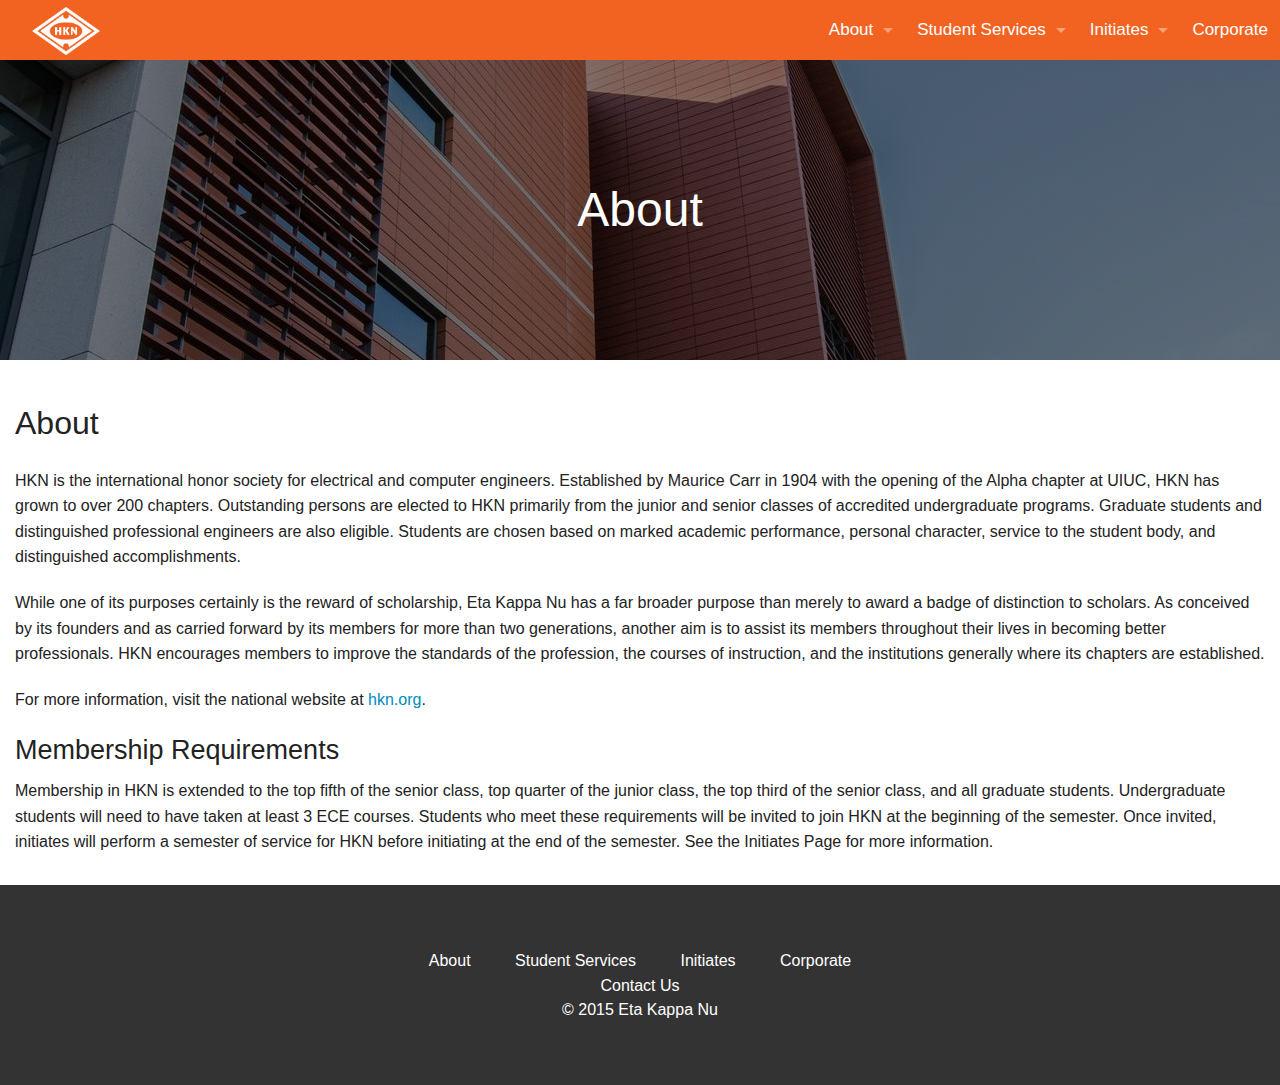
==== about/index.html @ 89b32fd0 "Initial commit" ====
<!DOCTYPE html>
<html>

  <head>
    <meta charset="utf-8">
    <meta http-equiv="X-UA-Compatible" content="IE=edge">
    <meta name="viewport" content="width=device-width, initial-scale=1">

    <title>About</title>
    <meta name="description" content="Write an awesome description for your new site here. You can edit this line in _config.yml. It will appear in your document head meta (for Google search results) and in your feed.xml site description.
">

    <link rel="stylesheet" href="/assets/css/main.css">
    <link rel="canonical" href="http://hkn.illinois.edu/about/">
    <link rel="alternate" type="application/rss+xml" title="HKN Alpha Chapter" href="http://hkn.illinois.edu/feed.xml">
</head>


  <body>

    <header>

  <div class="sticky">
    <nav class="top-bar" data-topbar role="navigation">
      <ul class="title-area">
        <li class="name">
          <h1><a id="top-bar-logo" href="/"><img src="/assets/img/logo.png"/></a></h1>
        </li>
        <!-- Remove the class "menu-icon" to get rid of menu icon. Take out "Menu" to just have icon alone -->
        <li class="toggle-topbar menu-icon"><a href="#"><span>Menu</span></a></li>
      </ul>

      <section class="top-bar-section">
        <!-- Right Nav Section -->
        <ul class="right">
          <li class="has-dropdown">
            <a href="/about">About</a>
            <ul class="dropdown">
              <li><a href="#">Officers</a></li>
              <li><a href="/about/contact">Contact Us</a></li>
            </ul>
          </li>
          <li class="has-dropdown">
            <a href="/service">Student Services</a>
            <ul class="dropdown">
              <li><a href="/service/tutoring">Tutoring</a></li>
              <li><a href="https://docs.google.com/a/illinois.edu/forms/d/1sm_faPxQjcPngbCLm2nKFyZS4HsJYWObGYbNWVs8D5E/viewform">Study Group Sign Ups</a></li>
              <li><a href="#">Review Sessions</a></li>
              <li><a href="/service/interviews">Technical Interviews</a></li>
              <li><a href="#">Power Lunches</a></li>
              <li><a href="#">Dr. Everitt's Neighborhood</a></li>
              <li><a href="#">HKN Intern Portal</a></li>
              <li><a href="#">Course Resources</a></li>
            </ul>
          </li>
          <li class="has-dropdown">
            <a href="/initiates">Initiates</a>
            <ul class="dropdown">
              <li><a href="#">Point Tracker</a></li>
              <li><a href="#">Committee Assignments</a></li>
              <li><a href="#">Office Hour Schedule</a></li>
              <li><a href="#">Office Hour Guide</a></li>
              <li><a href="#">Kashev's Guide to Earning Points</a></li>
            </ul>
          </li>
          <li><a href="/corporate">Corporate</a></li>
        </ul>
      </section>
    </nav>
  </div>
</header>


    <div class="row full-width">
      <div id="content-container" class="small-12 columns">
        <div class="post">
  <section id="page-content" class="row content" >
    <div id="page-text-wrapper" class="small-12 small-centered columns">
      <section id="page-text">
        <h1>About</h1>
        <p></p>
      </section>
    </div>
  </section>

  <article class="post-content">
    <h1>About</h1>
    <p>HKN is the international honor society for electrical and computer engineers. Established by Maurice Carr in 1904 with the opening of the Alpha chapter at UIUC, HKN has grown to over 200 chapters. Outstanding persons are elected to HKN primarily from the junior and senior classes of accredited undergraduate programs. Graduate students and distinguished professional engineers are also eligible. Students are chosen based on marked academic performance, personal character, service to the student body, and distinguished accomplishments.</p>

<p>While one of its purposes certainly is the reward of scholarship, Eta Kappa Nu has a far broader purpose than merely to award a badge of distinction to scholars. As conceived by its founders and as carried forward by its members for more than two generations, another aim is to assist its members throughout their lives in becoming better professionals. HKN encourages members to improve the standards of the profession, the courses of instruction, and the institutions generally where its chapters are established.</p>

<p>For more information, visit the national website at <a href="http://hkn.org/">hkn.org</a>.</p>

<h3>Membership Requirements</h3>


<p>Membership in HKN is extended to the top fifth of the senior class, top quarter of the junior class, the top third of the senior class, and all graduate students. Undergraduate students will need to have taken at least 3 ECE courses. Students who meet these requirements will be invited to join HKN at the beginning of the semester. Once invited, initiates will perform a semester of service for HKN before initiating at the end of the semester. See the Initiates Page for more information.</p>

  </article>

</div>

      </div>
    </div>

    <footer class="row full-width">
  <div id="content-container" class="small-12 columns">
    <section id="footer-content" class="row content" >
      <div id="footer-text-wrapper" class="small-12 small-centered columns">
        <section id="footer-text">
          <ul>
            <li><a href="#">About</a></li>
            <li><a href="#">Student Services</a></li>
            <li><a href="#">Initiates</a></li>
            <li><a href="#">Corporate</a></li>
          </ul>
          <a href="#">Contact Us</a>

          <a href="/">© 2015 Eta Kappa Nu</a>
        </section>
      </div>
    </section>
  </div>
</footer>


    <script src="https://ajax.googleapis.com/ajax/libs/jquery/2.1.4/jquery.min.js"></script>
<script src="/assets/js/foundation.min.js"></script>
<script src="/assets/js/foundation/foundation.topbar.js"></script>

<script>
    $(document).foundation();
</script>
  </body>

</html>
---- assets/css/main.css ----
@import url(http://fonts.googleapis.com/css?family=Raleway:400,600);meta.foundation-version{font-family:"/5.5.2/"}meta.foundation-mq-small{font-family:"/only screen/";width:0}meta.foundation-mq-small-only{font-family:"/only screen and (max-width: 40em)/";width:0}meta.foundation-mq-medium{font-family:"/only screen and (min-width:40.0625em)/";width:40.0625em}meta.foundation-mq-medium-only{font-family:"/only screen and (min-width:40.0625em) and (max-width:64em)/";width:40.0625em}meta.foundation-mq-large{font-family:"/only screen and (min-width:64.0625em)/";width:64.0625em}meta.foundation-mq-large-only{font-family:"/only screen and (min-width:64.0625em) and (max-width:90em)/";width:64.0625em}meta.foundation-mq-xlarge{font-family:"/only screen and (min-width:90.0625em)/";width:90.0625em}meta.foundation-mq-xlarge-only{font-family:"/only screen and (min-width:90.0625em) and (max-width:120em)/";width:90.0625em}meta.foundation-mq-xxlarge{font-family:"/only screen and (min-width:120.0625em)/";width:120.0625em}meta.foundation-data-attribute-namespace{font-family:false}html,body{height:100%}*,*:before,*:after{-webkit-box-sizing:border-box;-moz-box-sizing:border-box;box-sizing:border-box}html,body{font-size:16px}body{background:#fff;color:#222;cursor:auto;font-family:"Helvetica Neue",Helvetica,Roboto,Arial,sans-serif;font-style:normal;font-weight:normal;line-height:1.5;margin:0;padding:0;position:relative}a:hover{cursor:pointer}img{max-width:100%;height:auto}img{-ms-interpolation-mode:bicubic}#map_canvas img,#map_canvas embed,#map_canvas object,.map_canvas img,.map_canvas embed,.map_canvas object,.mqa-display img,.mqa-display embed,.mqa-display object{max-width:none !important}.left{float:left !important}.right{float:right !important}.clearfix:before,.clearfix:after{content:" ";display:table}.clearfix:after{clear:both}.hide{display:none}.invisible{visibility:hidden}.antialiased{-webkit-font-smoothing:antialiased;-moz-osx-font-smoothing:grayscale}img{display:inline-block;vertical-align:middle}textarea{height:auto;min-height:50px}select{width:100%}.row{margin:0 auto;max-width:62.5rem;width:100%}.row:before,.row:after{content:" ";display:table}.row:after{clear:both}.row.collapse>.column,.row.collapse>.columns{padding-left:0;padding-right:0}.row.collapse .row{margin-left:0;margin-right:0}.row .row{margin:0 -0.9375rem;max-width:none;width:auto}.row .row:before,.row .row:after{content:" ";display:table}.row .row:after{clear:both}.row .row.collapse{margin:0;max-width:none;width:auto}.row .row.collapse:before,.row .row.collapse:after{content:" ";display:table}.row .row.collapse:after{clear:both}.column,.columns{padding-left:0.9375rem;padding-right:0.9375rem;width:100%;float:left}.column+.column:last-child,.columns+.column:last-child,.column+.columns:last-child,.columns+.columns:last-child{float:right}.column+.column.end,.columns+.column.end,.column+.columns.end,.columns+.columns.end{float:left}@media only screen{.small-push-0{position:relative;left:0;right:auto}.small-pull-0{position:relative;right:0;left:auto}.small-push-1{position:relative;left:8.33333%;right:auto}.small-pull-1{position:relative;right:8.33333%;left:auto}.small-push-2{position:relative;left:16.66667%;right:auto}.small-pull-2{position:relative;right:16.66667%;left:auto}.small-push-3{position:relative;left:25%;right:auto}.small-pull-3{position:relative;right:25%;left:auto}.small-push-4{position:relative;left:33.33333%;right:auto}.small-pull-4{position:relative;right:33.33333%;left:auto}.small-push-5{position:relative;left:41.66667%;right:auto}.small-pull-5{position:relative;right:41.66667%;left:auto}.small-push-6{position:relative;left:50%;right:auto}.small-pull-6{position:relative;right:50%;left:auto}.small-push-7{position:relative;left:58.33333%;right:auto}.small-pull-7{position:relative;right:58.33333%;left:auto}.small-push-8{position:relative;left:66.66667%;right:auto}.small-pull-8{position:relative;right:66.66667%;left:auto}.small-push-9{position:relative;left:75%;right:auto}.small-pull-9{position:relative;right:75%;left:auto}.small-push-10{position:relative;left:83.33333%;right:auto}.small-pull-10{position:relative;right:83.33333%;left:auto}.small-push-11{position:relative;left:91.66667%;right:auto}.small-pull-11{position:relative;right:91.66667%;left:auto}.column,.columns{position:relative;padding-left:0.9375rem;padding-right:0.9375rem;float:left}.small-1{width:8.33333%}.small-2{width:16.66667%}.small-3{width:25%}.small-4{width:33.33333%}.small-5{width:41.66667%}.small-6{width:50%}.small-7{width:58.33333%}.small-8{width:66.66667%}.small-9{width:75%}.small-10{width:83.33333%}.small-11{width:91.66667%}.small-12{width:100%}.small-offset-0{margin-left:0 !important}.small-offset-1{margin-left:8.33333% !important}.small-offset-2{margin-left:16.66667% !important}.small-offset-3{margin-left:25% !important}.small-offset-4{margin-left:33.33333% !important}.small-offset-5{margin-left:41.66667% !important}.small-offset-6{margin-left:50% !important}.small-offset-7{margin-left:58.33333% !important}.small-offset-8{margin-left:66.66667% !important}.small-offset-9{margin-left:75% !important}.small-offset-10{margin-left:83.33333% !important}.small-offset-11{margin-left:91.66667% !important}.small-reset-order{float:left;left:auto;margin-left:0;margin-right:0;right:auto}.column.small-centered,.columns.small-centered{margin-left:auto;margin-right:auto;float:none}.column.small-uncentered,.columns.small-uncentered{float:left;margin-left:0;margin-right:0}.column.small-centered:last-child,.columns.small-centered:last-child{float:none}.column.small-uncentered:last-child,.columns.small-uncentered:last-child{float:left}.column.small-uncentered.opposite,.columns.small-uncentered.opposite{float:right}.row.small-collapse>.column,.row.small-collapse>.columns{padding-left:0;padding-right:0}.row.small-collapse .row{margin-left:0;margin-right:0}.row.small-uncollapse>.column,.row.small-uncollapse>.columns{padding-left:0.9375rem;padding-right:0.9375rem;float:left}}@media only screen and (min-width: 40.0625em){.medium-push-0{position:relative;left:0;right:auto}.medium-pull-0{position:relative;right:0;left:auto}.medium-push-1{position:relative;left:8.33333%;right:auto}.medium-pull-1{position:relative;right:8.33333%;left:auto}.medium-push-2{position:relative;left:16.66667%;right:auto}.medium-pull-2{position:relative;right:16.66667%;left:auto}.medium-push-3{position:relative;left:25%;right:auto}.medium-pull-3{position:relative;right:25%;left:auto}.medium-push-4{position:relative;left:33.33333%;right:auto}.medium-pull-4{position:relative;right:33.33333%;left:auto}.medium-push-5{position:relative;left:41.66667%;right:auto}.medium-pull-5{position:relative;right:41.66667%;left:auto}.medium-push-6{position:relative;left:50%;right:auto}.medium-pull-6{position:relative;right:50%;left:auto}.medium-push-7{position:relative;left:58.33333%;right:auto}.medium-pull-7{position:relative;right:58.33333%;left:auto}.medium-push-8{position:relative;left:66.66667%;right:auto}.medium-pull-8{position:relative;right:66.66667%;left:auto}.medium-push-9{position:relative;left:75%;right:auto}.medium-pull-9{position:relative;right:75%;left:auto}.medium-push-10{position:relative;left:83.33333%;right:auto}.medium-pull-10{position:relative;right:83.33333%;left:auto}.medium-push-11{position:relative;left:91.66667%;right:auto}.medium-pull-11{position:relative;right:91.66667%;left:auto}.column,.columns{position:relative;padding-left:0.9375rem;padding-right:0.9375rem;float:left}.medium-1{width:8.33333%}.medium-2{width:16.66667%}.medium-3{width:25%}.medium-4{width:33.33333%}.medium-5{width:41.66667%}.medium-6{width:50%}.medium-7{width:58.33333%}.medium-8{width:66.66667%}.medium-9{width:75%}.medium-10{width:83.33333%}.medium-11{width:91.66667%}.medium-12{width:100%}.medium-offset-0{margin-left:0 !important}.medium-offset-1{margin-left:8.33333% !important}.medium-offset-2{margin-left:16.66667% !important}.medium-offset-3{margin-left:25% !important}.medium-offset-4{margin-left:33.33333% !important}.medium-offset-5{margin-left:41.66667% !important}.medium-offset-6{margin-left:50% !important}.medium-offset-7{margin-left:58.33333% !important}.medium-offset-8{margin-left:66.66667% !important}.medium-offset-9{margin-left:75% !important}.medium-offset-10{margin-left:83.33333% !important}.medium-offset-11{margin-left:91.66667% !important}.medium-reset-order{float:left;left:auto;margin-left:0;margin-right:0;right:auto}.column.medium-centered,.columns.medium-centered{margin-left:auto;margin-right:auto;float:none}.column.medium-uncentered,.columns.medium-uncentered{float:left;margin-left:0;margin-right:0}.column.medium-centered:last-child,.columns.medium-centered:last-child{float:none}.column.medium-uncentered:last-child,.columns.medium-uncentered:last-child{float:left}.column.medium-uncentered.opposite,.columns.medium-uncentered.opposite{float:right}.row.medium-collapse>.column,.row.medium-collapse>.columns{padding-left:0;padding-right:0}.row.medium-collapse .row{margin-left:0;margin-right:0}.row.medium-uncollapse>.column,.row.medium-uncollapse>.columns{padding-left:0.9375rem;padding-right:0.9375rem;float:left}.push-0{position:relative;left:0;right:auto}.pull-0{position:relative;right:0;left:auto}.push-1{position:relative;left:8.33333%;right:auto}.pull-1{position:relative;right:8.33333%;left:auto}.push-2{position:relative;left:16.66667%;right:auto}.pull-2{position:relative;right:16.66667%;left:auto}.push-3{position:relative;left:25%;right:auto}.pull-3{position:relative;right:25%;left:auto}.push-4{position:relative;left:33.33333%;right:auto}.pull-4{position:relative;right:33.33333%;left:auto}.push-5{position:relative;left:41.66667%;right:auto}.pull-5{position:relative;right:41.66667%;left:auto}.push-6{position:relative;left:50%;right:auto}.pull-6{position:relative;right:50%;left:auto}.push-7{position:relative;left:58.33333%;right:auto}.pull-7{position:relative;right:58.33333%;left:auto}.push-8{position:relative;left:66.66667%;right:auto}.pull-8{position:relative;right:66.66667%;left:auto}.push-9{position:relative;left:75%;right:auto}.pull-9{position:relative;right:75%;left:auto}.push-10{position:relative;left:83.33333%;right:auto}.pull-10{position:relative;right:83.33333%;left:auto}.push-11{position:relative;left:91.66667%;right:auto}.pull-11{position:relative;right:91.66667%;left:auto}}@media only screen and (min-width: 64.0625em){.large-push-0{position:relative;left:0;right:auto}.large-pull-0{position:relative;right:0;left:auto}.large-push-1{position:relative;left:8.33333%;right:auto}.large-pull-1{position:relative;right:8.33333%;left:auto}.large-push-2{position:relative;left:16.66667%;right:auto}.large-pull-2{position:relative;right:16.66667%;left:auto}.large-push-3{position:relative;left:25%;right:auto}.large-pull-3{position:relative;right:25%;left:auto}.large-push-4{position:relative;left:33.33333%;right:auto}.large-pull-4{position:relative;right:33.33333%;left:auto}.large-push-5{position:relative;left:41.66667%;right:auto}.large-pull-5{position:relative;right:41.66667%;left:auto}.large-push-6{position:relative;left:50%;right:auto}.large-pull-6{position:relative;right:50%;left:auto}.large-push-7{position:relative;left:58.33333%;right:auto}.large-pull-7{position:relative;right:58.33333%;left:auto}.large-push-8{position:relative;left:66.66667%;right:auto}.large-pull-8{position:relative;right:66.66667%;left:auto}.large-push-9{position:relative;left:75%;right:auto}.large-pull-9{position:relative;right:75%;left:auto}.large-push-10{position:relative;left:83.33333%;right:auto}.large-pull-10{position:relative;right:83.33333%;left:auto}.large-push-11{position:relative;left:91.66667%;right:auto}.large-pull-11{position:relative;right:91.66667%;left:auto}.column,.columns{position:relative;padding-left:0.9375rem;padding-right:0.9375rem;float:left}.large-1{width:8.33333%}.large-2{width:16.66667%}.large-3{width:25%}.large-4{width:33.33333%}.large-5{width:41.66667%}.large-6{width:50%}.large-7{width:58.33333%}.large-8{width:66.66667%}.large-9{width:75%}.large-10{width:83.33333%}.large-11{width:91.66667%}.large-12{width:100%}.large-offset-0{margin-left:0 !important}.large-offset-1{margin-left:8.33333% !important}.large-offset-2{margin-left:16.66667% !important}.large-offset-3{margin-left:25% !important}.large-offset-4{margin-left:33.33333% !important}.large-offset-5{margin-left:41.66667% !important}.large-offset-6{margin-left:50% !important}.large-offset-7{margin-left:58.33333% !important}.large-offset-8{margin-left:66.66667% !important}.large-offset-9{margin-left:75% !important}.large-offset-10{margin-left:83.33333% !important}.large-offset-11{margin-left:91.66667% !important}.large-reset-order{float:left;left:auto;margin-left:0;margin-right:0;right:auto}.column.large-centered,.columns.large-centered{margin-left:auto;margin-right:auto;float:none}.column.large-uncentered,.columns.large-uncentered{float:left;margin-left:0;margin-right:0}.column.large-centered:last-child,.columns.large-centered:last-child{float:none}.column.large-uncentered:last-child,.columns.large-uncentered:last-child{float:left}.column.large-uncentered.opposite,.columns.large-uncentered.opposite{float:right}.row.large-collapse>.column,.row.large-collapse>.columns{padding-left:0;padding-right:0}.row.large-collapse .row{margin-left:0;margin-right:0}.row.large-uncollapse>.column,.row.large-uncollapse>.columns{padding-left:0.9375rem;padding-right:0.9375rem;float:left}.push-0{position:relative;left:0;right:auto}.pull-0{position:relative;right:0;left:auto}.push-1{position:relative;left:8.33333%;right:auto}.pull-1{position:relative;right:8.33333%;left:auto}.push-2{position:relative;left:16.66667%;right:auto}.pull-2{position:relative;right:16.66667%;left:auto}.push-3{position:relative;left:25%;right:auto}.pull-3{position:relative;right:25%;left:auto}.push-4{position:relative;left:33.33333%;right:auto}.pull-4{position:relative;right:33.33333%;left:auto}.push-5{position:relative;left:41.66667%;right:auto}.pull-5{position:relative;right:41.66667%;left:auto}.push-6{position:relative;left:50%;right:auto}.pull-6{position:relative;right:50%;left:auto}.push-7{position:relative;left:58.33333%;right:auto}.pull-7{position:relative;right:58.33333%;left:auto}.push-8{position:relative;left:66.66667%;right:auto}.pull-8{position:relative;right:66.66667%;left:auto}.push-9{position:relative;left:75%;right:auto}.pull-9{position:relative;right:75%;left:auto}.push-10{position:relative;left:83.33333%;right:auto}.pull-10{position:relative;right:83.33333%;left:auto}.push-11{position:relative;left:91.66667%;right:auto}.pull-11{position:relative;right:91.66667%;left:auto}}.accordion{margin-bottom:0}.accordion:before,.accordion:after{content:" ";display:table}.accordion:after{clear:both}.accordion .accordion-navigation,.accordion dd{display:block;margin-bottom:0 !important}.accordion .accordion-navigation.active>a,.accordion dd.active>a{background:#e8e8e8;color:#222}.accordion .accordion-navigation>a,.accordion dd>a{background:#EFEFEF;color:#222;display:block;font-family:"Helvetica Neue",Helvetica,Roboto,Arial,sans-serif;font-size:1rem;padding:1rem}.accordion .accordion-navigation>a:hover,.accordion dd>a:hover{background:#e3e3e3}.accordion .accordion-navigation>.content,.accordion dd>.content{display:none;padding:0.9375rem}.accordion .accordion-navigation>.content.active,.accordion dd>.content.active{background:#fff;display:block}.alert-box{border-style:solid;border-width:1px;display:block;font-size:0.8125rem;font-weight:normal;margin-bottom:1.25rem;padding:0.875rem 1.5rem 0.875rem 0.875rem;position:relative;transition:opacity 300ms ease-out;background-color:#008CBA;border-color:#0078a0;color:#fff}.alert-box .close{right:0.25rem;background:inherit;color:#333;font-size:1.375rem;line-height:.9;margin-top:-0.6875rem;opacity:0.3;padding:0 6px 4px;position:absolute;top:50%}.alert-box .close:hover,.alert-box .close:focus{opacity:0.5}.alert-box.radius{border-radius:3px}.alert-box.round{border-radius:1000px}.alert-box.success{background-color:#43AC6A;border-color:#3a945b;color:#fff}.alert-box.alert{background-color:#f04124;border-color:#de2d0f;color:#fff}.alert-box.secondary{background-color:#e7e7e7;border-color:#c7c7c7;color:#4f4f4f}.alert-box.warning{background-color:#f08a24;border-color:#de770f;color:#fff}.alert-box.info{background-color:#a0d3e8;border-color:#74bfdd;color:#4f4f4f}.alert-box.alert-close{opacity:0}[class*="block-grid-"]{display:block;padding:0;margin:0 -0.625rem}[class*="block-grid-"]:before,[class*="block-grid-"]:after{content:" ";display:table}[class*="block-grid-"]:after{clear:both}[class*="block-grid-"]>li{display:block;float:left;height:auto;padding:0 0.625rem 1.25rem}@media only screen{.small-block-grid-1>li{list-style:none;width:100%}.small-block-grid-1>li:nth-of-type(1n){clear:none}.small-block-grid-1>li:nth-of-type(1n+1){clear:both}.small-block-grid-2>li{list-style:none;width:50%}.small-block-grid-2>li:nth-of-type(1n){clear:none}.small-block-grid-2>li:nth-of-type(2n+1){clear:both}.small-block-grid-3>li{list-style:none;width:33.33333%}.small-block-grid-3>li:nth-of-type(1n){clear:none}.small-block-grid-3>li:nth-of-type(3n+1){clear:both}.small-block-grid-4>li{list-style:none;width:25%}.small-block-grid-4>li:nth-of-type(1n){clear:none}.small-block-grid-4>li:nth-of-type(4n+1){clear:both}.small-block-grid-5>li{list-style:none;width:20%}.small-block-grid-5>li:nth-of-type(1n){clear:none}.small-block-grid-5>li:nth-of-type(5n+1){clear:both}.small-block-grid-6>li{list-style:none;width:16.66667%}.small-block-grid-6>li:nth-of-type(1n){clear:none}.small-block-grid-6>li:nth-of-type(6n+1){clear:both}.small-block-grid-7>li{list-style:none;width:14.28571%}.small-block-grid-7>li:nth-of-type(1n){clear:none}.small-block-grid-7>li:nth-of-type(7n+1){clear:both}.small-block-grid-8>li{list-style:none;width:12.5%}.small-block-grid-8>li:nth-of-type(1n){clear:none}.small-block-grid-8>li:nth-of-type(8n+1){clear:both}.small-block-grid-9>li{list-style:none;width:11.11111%}.small-block-grid-9>li:nth-of-type(1n){clear:none}.small-block-grid-9>li:nth-of-type(9n+1){clear:both}.small-block-grid-10>li{list-style:none;width:10%}.small-block-grid-10>li:nth-of-type(1n){clear:none}.small-block-grid-10>li:nth-of-type(10n+1){clear:both}.small-block-grid-11>li{list-style:none;width:9.09091%}.small-block-grid-11>li:nth-of-type(1n){clear:none}.small-block-grid-11>li:nth-of-type(11n+1){clear:both}.small-block-grid-12>li{list-style:none;width:8.33333%}.small-block-grid-12>li:nth-of-type(1n){clear:none}.small-block-grid-12>li:nth-of-type(12n+1){clear:both}}@media only screen and (min-width: 40.0625em){.medium-block-grid-1>li{list-style:none;width:100%}.medium-block-grid-1>li:nth-of-type(1n){clear:none}.medium-block-grid-1>li:nth-of-type(1n+1){clear:both}.medium-block-grid-2>li{list-style:none;width:50%}.medium-block-grid-2>li:nth-of-type(1n){clear:none}.medium-block-grid-2>li:nth-of-type(2n+1){clear:both}.medium-block-grid-3>li{list-style:none;width:33.33333%}.medium-block-grid-3>li:nth-of-type(1n){clear:none}.medium-block-grid-3>li:nth-of-type(3n+1){clear:both}.medium-block-grid-4>li{list-style:none;width:25%}.medium-block-grid-4>li:nth-of-type(1n){clear:none}.medium-block-grid-4>li:nth-of-type(4n+1){clear:both}.medium-block-grid-5>li{list-style:none;width:20%}.medium-block-grid-5>li:nth-of-type(1n){clear:none}.medium-block-grid-5>li:nth-of-type(5n+1){clear:both}.medium-block-grid-6>li{list-style:none;width:16.66667%}.medium-block-grid-6>li:nth-of-type(1n){clear:none}.medium-block-grid-6>li:nth-of-type(6n+1){clear:both}.medium-block-grid-7>li{list-style:none;width:14.28571%}.medium-block-grid-7>li:nth-of-type(1n){clear:none}.medium-block-grid-7>li:nth-of-type(7n+1){clear:both}.medium-block-grid-8>li{list-style:none;width:12.5%}.medium-block-grid-8>li:nth-of-type(1n){clear:none}.medium-block-grid-8>li:nth-of-type(8n+1){clear:both}.medium-block-grid-9>li{list-style:none;width:11.11111%}.medium-block-grid-9>li:nth-of-type(1n){clear:none}.medium-block-grid-9>li:nth-of-type(9n+1){clear:both}.medium-block-grid-10>li{list-style:none;width:10%}.medium-block-grid-10>li:nth-of-type(1n){clear:none}.medium-block-grid-10>li:nth-of-type(10n+1){clear:both}.medium-block-grid-11>li{list-style:none;width:9.09091%}.medium-block-grid-11>li:nth-of-type(1n){clear:none}.medium-block-grid-11>li:nth-of-type(11n+1){clear:both}.medium-block-grid-12>li{list-style:none;width:8.33333%}.medium-block-grid-12>li:nth-of-type(1n){clear:none}.medium-block-grid-12>li:nth-of-type(12n+1){clear:both}}@media only screen and (min-width: 64.0625em){.large-block-grid-1>li{list-style:none;width:100%}.large-block-grid-1>li:nth-of-type(1n){clear:none}.large-block-grid-1>li:nth-of-type(1n+1){clear:both}.large-block-grid-2>li{list-style:none;width:50%}.large-block-grid-2>li:nth-of-type(1n){clear:none}.large-block-grid-2>li:nth-of-type(2n+1){clear:both}.large-block-grid-3>li{list-style:none;width:33.33333%}.large-block-grid-3>li:nth-of-type(1n){clear:none}.large-block-grid-3>li:nth-of-type(3n+1){clear:both}.large-block-grid-4>li{list-style:none;width:25%}.large-block-grid-4>li:nth-of-type(1n){clear:none}.large-block-grid-4>li:nth-of-type(4n+1){clear:both}.large-block-grid-5>li{list-style:none;width:20%}.large-block-grid-5>li:nth-of-type(1n){clear:none}.large-block-grid-5>li:nth-of-type(5n+1){clear:both}.large-block-grid-6>li{list-style:none;width:16.66667%}.large-block-grid-6>li:nth-of-type(1n){clear:none}.large-block-grid-6>li:nth-of-type(6n+1){clear:both}.large-block-grid-7>li{list-style:none;width:14.28571%}.large-block-grid-7>li:nth-of-type(1n){clear:none}.large-block-grid-7>li:nth-of-type(7n+1){clear:both}.large-block-grid-8>li{list-style:none;width:12.5%}.large-block-grid-8>li:nth-of-type(1n){clear:none}.large-block-grid-8>li:nth-of-type(8n+1){clear:both}.large-block-grid-9>li{list-style:none;width:11.11111%}.large-block-grid-9>li:nth-of-type(1n){clear:none}.large-block-grid-9>li:nth-of-type(9n+1){clear:both}.large-block-grid-10>li{list-style:none;width:10%}.large-block-grid-10>li:nth-of-type(1n){clear:none}.large-block-grid-10>li:nth-of-type(10n+1){clear:both}.large-block-grid-11>li{list-style:none;width:9.09091%}.large-block-grid-11>li:nth-of-type(1n){clear:none}.large-block-grid-11>li:nth-of-type(11n+1){clear:both}.large-block-grid-12>li{list-style:none;width:8.33333%}.large-block-grid-12>li:nth-of-type(1n){clear:none}.large-block-grid-12>li:nth-of-type(12n+1){clear:both}}.breadcrumbs{border-style:solid;border-width:1px;display:block;list-style:none;margin-left:0;overflow:hidden;padding:0.5625rem 0.875rem 0.5625rem;background-color:#f4f4f4;border-color:#dcdcdc;border-radius:3px}.breadcrumbs>*{color:#008CBA;float:left;font-size:0.6875rem;line-height:0.6875rem;margin:0;text-transform:uppercase}.breadcrumbs>*:hover a,.breadcrumbs>*:focus a{text-decoration:underline}.breadcrumbs>* a{color:#008CBA}.breadcrumbs>*.current{color:#333;cursor:default}.breadcrumbs>*.current a{color:#333;cursor:default}.breadcrumbs>*.current:hover,.breadcrumbs>*.current:hover a,.breadcrumbs>*.current:focus,.breadcrumbs>*.current:focus a{text-decoration:none}.breadcrumbs>*.unavailable{color:#999}.breadcrumbs>*.unavailable a{color:#999}.breadcrumbs>*.unavailable:hover,.breadcrumbs>*.unavailable:hover a,.breadcrumbs>*.unavailable:focus,.breadcrumbs>*.unavailable a:focus{color:#999;cursor:not-allowed;text-decoration:none}.breadcrumbs>*:before{color:#aaa;content:"/";margin:0 0.75rem;position:relative;top:1px}.breadcrumbs>*:first-child:before{content:" ";margin:0}[aria-label="breadcrumbs"] [aria-hidden="true"]:after{content:"/"}button,.button{-webkit-appearance:none;-moz-appearance:none;border-radius:0;border-style:solid;border-width:0;cursor:pointer;font-family:"Helvetica Neue",Helvetica,Roboto,Arial,sans-serif;font-weight:normal;line-height:normal;margin:0 0 1.25rem;position:relative;text-align:center;text-decoration:none;display:inline-block;padding:1rem 2rem 1.0625rem 2rem;font-size:1rem;background-color:#008CBA;border-color:#007095;color:#fff;transition:background-color 300ms ease-out}button:hover,button:focus,.button:hover,.button:focus{background-color:#007095}button:hover,button:focus,.button:hover,.button:focus{color:#fff}button.secondary,.button.secondary{background-color:#e7e7e7;border-color:#b9b9b9;color:#333}button.secondary:hover,button.secondary:focus,.button.secondary:hover,.button.secondary:focus{background-color:#b9b9b9}button.secondary:hover,button.secondary:focus,.button.secondary:hover,.button.secondary:focus{color:#333}button.success,.button.success{background-color:#43AC6A;border-color:#368a55;color:#fff}button.success:hover,button.success:focus,.button.success:hover,.button.success:focus{background-color:#368a55}button.success:hover,button.success:focus,.button.success:hover,.button.success:focus{color:#fff}button.alert,.button.alert{background-color:#f04124;border-color:#cf2a0e;color:#fff}button.alert:hover,button.alert:focus,.button.alert:hover,.button.alert:focus{background-color:#cf2a0e}button.alert:hover,button.alert:focus,.button.alert:hover,.button.alert:focus{color:#fff}button.warning,.button.warning{background-color:#f08a24;border-color:#cf6e0e;color:#fff}button.warning:hover,button.warning:focus,.button.warning:hover,.button.warning:focus{background-color:#cf6e0e}button.warning:hover,button.warning:focus,.button.warning:hover,.button.warning:focus{color:#fff}button.info,.button.info{background-color:#a0d3e8;border-color:#61b6d9;color:#333}button.info:hover,button.info:focus,.button.info:hover,.button.info:focus{background-color:#61b6d9}button.info:hover,button.info:focus,.button.info:hover,.button.info:focus{color:#fff}button.large,.button.large{padding:1.125rem 2.25rem 1.1875rem 2.25rem;font-size:1.25rem}button.small,.button.small{padding:0.875rem 1.75rem 0.9375rem 1.75rem;font-size:0.8125rem}button.tiny,.button.tiny{padding:0.625rem 1.25rem 0.6875rem 1.25rem;font-size:0.6875rem}button.expand,.button.expand{padding:1rem 2rem 1.0625rem 2rem;font-size:1rem;padding-bottom:1.0625rem;padding-top:1rem;padding-left:1rem;padding-right:1rem;width:100%}button.left-align,.button.left-align{text-align:left;text-indent:0.75rem}button.right-align,.button.right-align{text-align:right;padding-right:0.75rem}button.radius,.button.radius{border-radius:3px}button.round,.button.round{border-radius:1000px}button.disabled,button[disabled],.button.disabled,.button[disabled]{background-color:#008CBA;border-color:#007095;color:#fff;box-shadow:none;cursor:default;opacity:0.7}button.disabled:hover,button.disabled:focus,button[disabled]:hover,button[disabled]:focus,.button.disabled:hover,.button.disabled:focus,.button[disabled]:hover,.button[disabled]:focus{background-color:#007095}button.disabled:hover,button.disabled:focus,button[disabled]:hover,button[disabled]:focus,.button.disabled:hover,.button.disabled:focus,.button[disabled]:hover,.button[disabled]:focus{color:#fff}button.disabled:hover,button.disabled:focus,button[disabled]:hover,button[disabled]:focus,.button.disabled:hover,.button.disabled:focus,.button[disabled]:hover,.button[disabled]:focus{background-color:#008CBA}button.disabled.secondary,button[disabled].secondary,.button.disabled.secondary,.button[disabled].secondary{background-color:#e7e7e7;border-color:#b9b9b9;color:#333;box-shadow:none;cursor:default;opacity:0.7}button.disabled.secondary:hover,button.disabled.secondary:focus,button[disabled].secondary:hover,button[disabled].secondary:focus,.button.disabled.secondary:hover,.button.disabled.secondary:focus,.button[disabled].secondary:hover,.button[disabled].secondary:focus{background-color:#b9b9b9}button.disabled.secondary:hover,button.disabled.secondary:focus,button[disabled].secondary:hover,button[disabled].secondary:focus,.button.disabled.secondary:hover,.button.disabled.secondary:focus,.button[disabled].secondary:hover,.button[disabled].secondary:focus{color:#333}button.disabled.secondary:hover,button.disabled.secondary:focus,button[disabled].secondary:hover,button[disabled].secondary:focus,.button.disabled.secondary:hover,.button.disabled.secondary:focus,.button[disabled].secondary:hover,.button[disabled].secondary:focus{background-color:#e7e7e7}button.disabled.success,button[disabled].success,.button.disabled.success,.button[disabled].success{background-color:#43AC6A;border-color:#368a55;color:#fff;box-shadow:none;cursor:default;opacity:0.7}button.disabled.success:hover,button.disabled.success:focus,button[disabled].success:hover,button[disabled].success:focus,.button.disabled.success:hover,.button.disabled.success:focus,.button[disabled].success:hover,.button[disabled].success:focus{background-color:#368a55}button.disabled.success:hover,button.disabled.success:focus,button[disabled].success:hover,button[disabled].success:focus,.button.disabled.success:hover,.button.disabled.success:focus,.button[disabled].success:hover,.button[disabled].success:focus{color:#fff}button.disabled.success:hover,button.disabled.success:focus,button[disabled].success:hover,button[disabled].success:focus,.button.disabled.success:hover,.button.disabled.success:focus,.button[disabled].success:hover,.button[disabled].success:focus{background-color:#43AC6A}button.disabled.alert,button[disabled].alert,.button.disabled.alert,.button[disabled].alert{background-color:#f04124;border-color:#cf2a0e;color:#fff;box-shadow:none;cursor:default;opacity:0.7}button.disabled.alert:hover,button.disabled.alert:focus,button[disabled].alert:hover,button[disabled].alert:focus,.button.disabled.alert:hover,.button.disabled.alert:focus,.button[disabled].alert:hover,.button[disabled].alert:focus{background-color:#cf2a0e}button.disabled.alert:hover,button.disabled.alert:focus,button[disabled].alert:hover,button[disabled].alert:focus,.button.disabled.alert:hover,.button.disabled.alert:focus,.button[disabled].alert:hover,.button[disabled].alert:focus{color:#fff}button.disabled.alert:hover,button.disabled.alert:focus,button[disabled].alert:hover,button[disabled].alert:focus,.button.disabled.alert:hover,.button.disabled.alert:focus,.button[disabled].alert:hover,.button[disabled].alert:focus{background-color:#f04124}button.disabled.warning,button[disabled].warning,.button.disabled.warning,.button[disabled].warning{background-color:#f08a24;border-color:#cf6e0e;color:#fff;box-shadow:none;cursor:default;opacity:0.7}button.disabled.warning:hover,button.disabled.warning:focus,button[disabled].warning:hover,button[disabled].warning:focus,.button.disabled.warning:hover,.button.disabled.warning:focus,.button[disabled].warning:hover,.button[disabled].warning:focus{background-color:#cf6e0e}button.disabled.warning:hover,button.disabled.warning:focus,button[disabled].warning:hover,button[disabled].warning:focus,.button.disabled.warning:hover,.button.disabled.warning:focus,.button[disabled].warning:hover,.button[disabled].warning:focus{color:#fff}button.disabled.warning:hover,button.disabled.warning:focus,button[disabled].warning:hover,button[disabled].warning:focus,.button.disabled.warning:hover,.button.disabled.warning:focus,.button[disabled].warning:hover,.button[disabled].warning:focus{background-color:#f08a24}button.disabled.info,button[disabled].info,.button.disabled.info,.button[disabled].info{background-color:#a0d3e8;border-color:#61b6d9;color:#333;box-shadow:none;cursor:default;opacity:0.7}button.disabled.info:hover,button.disabled.info:focus,button[disabled].info:hover,button[disabled].info:focus,.button.disabled.info:hover,.button.disabled.info:focus,.button[disabled].info:hover,.button[disabled].info:focus{background-color:#61b6d9}button.disabled.info:hover,button.disabled.info:focus,button[disabled].info:hover,button[disabled].info:focus,.button.disabled.info:hover,.button.disabled.info:focus,.button[disabled].info:hover,.button[disabled].info:focus{color:#fff}button.disabled.info:hover,button.disabled.info:focus,button[disabled].info:hover,button[disabled].info:focus,.button.disabled.info:hover,.button.disabled.info:focus,.button[disabled].info:hover,.button[disabled].info:focus{background-color:#a0d3e8}button::-moz-focus-inner{border:0;padding:0}@media only screen and (min-width: 40.0625em){button,.button{display:inline-block}}.button-group{list-style:none;margin:0;left:0}.button-group:before,.button-group:after{content:" ";display:table}.button-group:after{clear:both}.button-group.even-2 li{display:inline-block;margin:0 -2px;width:50%}.button-group.even-2 li>button,.button-group.even-2 li .button{border-left:1px solid;border-color:rgba(255,255,255,0.5)}.button-group.even-2 li:first-child button,.button-group.even-2 li:first-child .button{border-left:0}.button-group.even-2 li button,.button-group.even-2 li .button{width:100%}.button-group.even-3 li{display:inline-block;margin:0 -2px;width:33.33333%}.button-group.even-3 li>button,.button-group.even-3 li .button{border-left:1px solid;border-color:rgba(255,255,255,0.5)}.button-group.even-3 li:first-child button,.button-group.even-3 li:first-child .button{border-left:0}.button-group.even-3 li button,.button-group.even-3 li .button{width:100%}.button-group.even-4 li{display:inline-block;margin:0 -2px;width:25%}.button-group.even-4 li>button,.button-group.even-4 li .button{border-left:1px solid;border-color:rgba(255,255,255,0.5)}.button-group.even-4 li:first-child button,.button-group.even-4 li:first-child .button{border-left:0}.button-group.even-4 li button,.button-group.even-4 li .button{width:100%}.button-group.even-5 li{display:inline-block;margin:0 -2px;width:20%}.button-group.even-5 li>button,.button-group.even-5 li .button{border-left:1px solid;border-color:rgba(255,255,255,0.5)}.button-group.even-5 li:first-child button,.button-group.even-5 li:first-child .button{border-left:0}.button-group.even-5 li button,.button-group.even-5 li .button{width:100%}.button-group.even-6 li{display:inline-block;margin:0 -2px;width:16.66667%}.button-group.even-6 li>button,.button-group.even-6 li .button{border-left:1px solid;border-color:rgba(255,255,255,0.5)}.button-group.even-6 li:first-child button,.button-group.even-6 li:first-child .button{border-left:0}.button-group.even-6 li button,.button-group.even-6 li .button{width:100%}.button-group.even-7 li{display:inline-block;margin:0 -2px;width:14.28571%}.button-group.even-7 li>button,.button-group.even-7 li .button{border-left:1px solid;border-color:rgba(255,255,255,0.5)}.button-group.even-7 li:first-child button,.button-group.even-7 li:first-child .button{border-left:0}.button-group.even-7 li button,.button-group.even-7 li .button{width:100%}.button-group.even-8 li{display:inline-block;margin:0 -2px;width:12.5%}.button-group.even-8 li>button,.button-group.even-8 li .button{border-left:1px solid;border-color:rgba(255,255,255,0.5)}.button-group.even-8 li:first-child button,.button-group.even-8 li:first-child .button{border-left:0}.button-group.even-8 li button,.button-group.even-8 li .button{width:100%}.button-group>li{display:inline-block;margin:0 -2px}.button-group>li>button,.button-group>li .button{border-left:1px solid;border-color:rgba(255,255,255,0.5)}.button-group>li:first-child button,.button-group>li:first-child .button{border-left:0}.button-group.stack>li{display:block;margin:0;float:none}.button-group.stack>li>button,.button-group.stack>li .button{border-left:1px solid;border-color:rgba(255,255,255,0.5)}.button-group.stack>li:first-child button,.button-group.stack>li:first-child .button{border-left:0}.button-group.stack>li>button,.button-group.stack>li .button{border-color:rgba(255,255,255,0.5);border-left-width:0;border-top:1px solid;display:block;margin:0}.button-group.stack>li>button{width:100%}.button-group.stack>li:first-child button,.button-group.stack>li:first-child .button{border-top:0}.button-group.stack-for-small>li{display:inline-block;margin:0 -2px}.button-group.stack-for-small>li>button,.button-group.stack-for-small>li .button{border-left:1px solid;border-color:rgba(255,255,255,0.5)}.button-group.stack-for-small>li:first-child button,.button-group.stack-for-small>li:first-child .button{border-left:0}@media only screen and (max-width: 40em){.button-group.stack-for-small>li{display:block;margin:0;width:100%}.button-group.stack-for-small>li>button,.button-group.stack-for-small>li .button{border-left:1px solid;border-color:rgba(255,255,255,0.5)}.button-group.stack-for-small>li:first-child button,.button-group.stack-for-small>li:first-child .button{border-left:0}.button-group.stack-for-small>li>button,.button-group.stack-for-small>li .button{border-color:rgba(255,255,255,0.5);border-left-width:0;border-top:1px solid;display:block;margin:0}.button-group.stack-for-small>li>button{width:100%}.button-group.stack-for-small>li:first-child button,.button-group.stack-for-small>li:first-child .button{border-top:0}}.button-group.radius>*{display:inline-block;margin:0 -2px}.button-group.radius>*>button,.button-group.radius>* .button{border-left:1px solid;border-color:rgba(255,255,255,0.5)}.button-group.radius>*:first-child button,.button-group.radius>*:first-child .button{border-left:0}.button-group.radius>*,.button-group.radius>*>a,.button-group.radius>*>button,.button-group.radius>*>.button{border-radius:0}.button-group.radius>*:first-child,.button-group.radius>*:first-child>a,.button-group.radius>*:first-child>button,.button-group.radius>*:first-child>.button{-webkit-border-bottom-left-radius:3px;-webkit-border-top-left-radius:3px;border-bottom-left-radius:3px;border-top-left-radius:3px}.button-group.radius>*:last-child,.button-group.radius>*:last-child>a,.button-group.radius>*:last-child>button,.button-group.radius>*:last-child>.button{-webkit-border-bottom-right-radius:3px;-webkit-border-top-right-radius:3px;border-bottom-right-radius:3px;border-top-right-radius:3px}.button-group.radius.stack>*{display:block;margin:0}.button-group.radius.stack>*>button,.button-group.radius.stack>* .button{border-left:1px solid;border-color:rgba(255,255,255,0.5)}.button-group.radius.stack>*:first-child button,.button-group.radius.stack>*:first-child .button{border-left:0}.button-group.radius.stack>*>button,.button-group.radius.stack>* .button{border-color:rgba(255,255,255,0.5);border-left-width:0;border-top:1px solid;display:block;margin:0}.button-group.radius.stack>*>button{width:100%}.button-group.radius.stack>*:first-child button,.button-group.radius.stack>*:first-child .button{border-top:0}.button-group.radius.stack>*,.button-group.radius.stack>*>a,.button-group.radius.stack>*>button,.button-group.radius.stack>*>.button{border-radius:0}.button-group.radius.stack>*:first-child,.button-group.radius.stack>*:first-child>a,.button-group.radius.stack>*:first-child>button,.button-group.radius.stack>*:first-child>.button{-webkit-top-left-radius:3px;-webkit-top-right-radius:3px;border-top-left-radius:3px;border-top-right-radius:3px}.button-group.radius.stack>*:last-child,.button-group.radius.stack>*:last-child>a,.button-group.radius.stack>*:last-child>button,.button-group.radius.stack>*:last-child>.button{-webkit-bottom-left-radius:3px;-webkit-bottom-right-radius:3px;border-bottom-left-radius:3px;border-bottom-right-radius:3px}@media only screen and (min-width: 40.0625em){.button-group.radius.stack-for-small>*{display:inline-block;margin:0 -2px}.button-group.radius.stack-for-small>*>button,.button-group.radius.stack-for-small>* .button{border-left:1px solid;border-color:rgba(255,255,255,0.5)}.button-group.radius.stack-for-small>*:first-child button,.button-group.radius.stack-for-small>*:first-child .button{border-left:0}.button-group.radius.stack-for-small>*,.button-group.radius.stack-for-small>*>a,.button-group.radius.stack-for-small>*>button,.button-group.radius.stack-for-small>*>.button{border-radius:0}.button-group.radius.stack-for-small>*:first-child,.button-group.radius.stack-for-small>*:first-child>a,.button-group.radius.stack-for-small>*:first-child>button,.button-group.radius.stack-for-small>*:first-child>.button{-webkit-border-bottom-left-radius:3px;-webkit-border-top-left-radius:3px;border-bottom-left-radius:3px;border-top-left-radius:3px}.button-group.radius.stack-for-small>*:last-child,.button-group.radius.stack-for-small>*:last-child>a,.button-group.radius.stack-for-small>*:last-child>button,.button-group.radius.stack-for-small>*:last-child>.button{-webkit-border-bottom-right-radius:3px;-webkit-border-top-right-radius:3px;border-bottom-right-radius:3px;border-top-right-radius:3px}}@media only screen and (max-width: 40em){.button-group.radius.stack-for-small>*{display:block;margin:0}.button-group.radius.stack-for-small>*>button,.button-group.radius.stack-for-small>* .button{border-left:1px solid;border-color:rgba(255,255,255,0.5)}.button-group.radius.stack-for-small>*:first-child button,.button-group.radius.stack-for-small>*:first-child .button{border-left:0}.button-group.radius.stack-for-small>*>button,.button-group.radius.stack-for-small>* .button{border-color:rgba(255,255,255,0.5);border-left-width:0;border-top:1px solid;display:block;margin:0}.button-group.radius.stack-for-small>*>button{width:100%}.button-group.radius.stack-for-small>*:first-child button,.button-group.radius.stack-for-small>*:first-child .button{border-top:0}.button-group.radius.stack-for-small>*,.button-group.radius.stack-for-small>*>a,.button-group.radius.stack-for-small>*>button,.button-group.radius.stack-for-small>*>.button{border-radius:0}.button-group.radius.stack-for-small>*:first-child,.button-group.radius.stack-for-small>*:first-child>a,.button-group.radius.stack-for-small>*:first-child>button,.button-group.radius.stack-for-small>*:first-child>.button{-webkit-top-left-radius:3px;-webkit-top-right-radius:3px;border-top-left-radius:3px;border-top-right-radius:3px}.button-group.radius.stack-for-small>*:last-child,.button-group.radius.stack-for-small>*:last-child>a,.button-group.radius.stack-for-small>*:last-child>button,.button-group.radius.stack-for-small>*:last-child>.button{-webkit-bottom-left-radius:3px;-webkit-bottom-right-radius:3px;border-bottom-left-radius:3px;border-bottom-right-radius:3px}}.button-group.round>*{display:inline-block;margin:0 -2px}.button-group.round>*>button,.button-group.round>* .button{border-left:1px solid;border-color:rgba(255,255,255,0.5)}.button-group.round>*:first-child button,.button-group.round>*:first-child .button{border-left:0}.button-group.round>*,.button-group.round>*>a,.button-group.round>*>button,.button-group.round>*>.button{border-radius:0}.button-group.round>*:first-child,.button-group.round>*:first-child>a,.button-group.round>*:first-child>button,.button-group.round>*:first-child>.button{-webkit-border-bottom-left-radius:1000px;-webkit-border-top-left-radius:1000px;border-bottom-left-radius:1000px;border-top-left-radius:1000px}.button-group.round>*:last-child,.button-group.round>*:last-child>a,.button-group.round>*:last-child>button,.button-group.round>*:last-child>.button{-webkit-border-bottom-right-radius:1000px;-webkit-border-top-right-radius:1000px;border-bottom-right-radius:1000px;border-top-right-radius:1000px}.button-group.round.stack>*{display:block;margin:0}.button-group.round.stack>*>button,.button-group.round.stack>* .button{border-left:1px solid;border-color:rgba(255,255,255,0.5)}.button-group.round.stack>*:first-child button,.button-group.round.stack>*:first-child .button{border-left:0}.button-group.round.stack>*>button,.button-group.round.stack>* .button{border-color:rgba(255,255,255,0.5);border-left-width:0;border-top:1px solid;display:block;margin:0}.button-group.round.stack>*>button{width:100%}.button-group.round.stack>*:first-child button,.button-group.round.stack>*:first-child .button{border-top:0}.button-group.round.stack>*,.button-group.round.stack>*>a,.button-group.round.stack>*>button,.button-group.round.stack>*>.button{border-radius:0}.button-group.round.stack>*:first-child,.button-group.round.stack>*:first-child>a,.button-group.round.stack>*:first-child>button,.button-group.round.stack>*:first-child>.button{-webkit-top-left-radius:1rem;-webkit-top-right-radius:1rem;border-top-left-radius:1rem;border-top-right-radius:1rem}.button-group.round.stack>*:last-child,.button-group.round.stack>*:last-child>a,.button-group.round.stack>*:last-child>button,.button-group.round.stack>*:last-child>.button{-webkit-bottom-left-radius:1rem;-webkit-bottom-right-radius:1rem;border-bottom-left-radius:1rem;border-bottom-right-radius:1rem}@media only screen and (min-width: 40.0625em){.button-group.round.stack-for-small>*{display:inline-block;margin:0 -2px}.button-group.round.stack-for-small>*>button,.button-group.round.stack-for-small>* .button{border-left:1px solid;border-color:rgba(255,255,255,0.5)}.button-group.round.stack-for-small>*:first-child button,.button-group.round.stack-for-small>*:first-child .button{border-left:0}.button-group.round.stack-for-small>*,.button-group.round.stack-for-small>*>a,.button-group.round.stack-for-small>*>button,.button-group.round.stack-for-small>*>.button{border-radius:0}.button-group.round.stack-for-small>*:first-child,.button-group.round.stack-for-small>*:first-child>a,.button-group.round.stack-for-small>*:first-child>button,.button-group.round.stack-for-small>*:first-child>.button{-webkit-border-bottom-left-radius:1000px;-webkit-border-top-left-radius:1000px;border-bottom-left-radius:1000px;border-top-left-radius:1000px}.button-group.round.stack-for-small>*:last-child,.button-group.round.stack-for-small>*:last-child>a,.button-group.round.stack-for-small>*:last-child>button,.button-group.round.stack-for-small>*:last-child>.button{-webkit-border-bottom-right-radius:1000px;-webkit-border-top-right-radius:1000px;border-bottom-right-radius:1000px;border-top-right-radius:1000px}}@media only screen and (max-width: 40em){.button-group.round.stack-for-small>*{display:block;margin:0}.button-group.round.stack-for-small>*>button,.button-group.round.stack-for-small>* .button{border-left:1px solid;border-color:rgba(255,255,255,0.5)}.button-group.round.stack-for-small>*:first-child button,.button-group.round.stack-for-small>*:first-child .button{border-left:0}.button-group.round.stack-for-small>*>button,.button-group.round.stack-for-small>* .button{border-color:rgba(255,255,255,0.5);border-left-width:0;border-top:1px solid;display:block;margin:0}.button-group.round.stack-for-small>*>button{width:100%}.button-group.round.stack-for-small>*:first-child button,.button-group.round.stack-for-small>*:first-child .button{border-top:0}.button-group.round.stack-for-small>*,.button-group.round.stack-for-small>*>a,.button-group.round.stack-for-small>*>button,.button-group.round.stack-for-small>*>.button{border-radius:0}.button-group.round.stack-for-small>*:first-child,.button-group.round.stack-for-small>*:first-child>a,.button-group.round.stack-for-small>*:first-child>button,.button-group.round.stack-for-small>*:first-child>.button{-webkit-top-left-radius:1rem;-webkit-top-right-radius:1rem;border-top-left-radius:1rem;border-top-right-radius:1rem}.button-group.round.stack-for-small>*:last-child,.button-group.round.stack-for-small>*:last-child>a,.button-group.round.stack-for-small>*:last-child>button,.button-group.round.stack-for-small>*:last-child>.button{-webkit-bottom-left-radius:1rem;-webkit-bottom-right-radius:1rem;border-bottom-left-radius:1rem;border-bottom-right-radius:1rem}}.button-bar:before,.button-bar:after{content:" ";display:table}.button-bar:after{clear:both}.button-bar .button-group{float:left;margin-right:0.625rem}.button-bar .button-group div{overflow:hidden}.clearing-thumbs,[data-clearing]{list-style:none;margin-left:0;margin-bottom:0}.clearing-thumbs:before,.clearing-thumbs:after,[data-clearing]:before,[data-clearing]:after{content:" ";display:table}.clearing-thumbs:after,[data-clearing]:after{clear:both}.clearing-thumbs li,[data-clearing] li{float:left;margin-right:10px}.clearing-thumbs[class*="block-grid-"] li,[data-clearing][class*="block-grid-"] li{margin-right:0}.clearing-blackout{background:#333;height:100%;position:fixed;top:0;width:100%;z-index:998;left:0}.clearing-blackout .clearing-close{display:block}.clearing-container{height:100%;margin:0;overflow:hidden;position:relative;z-index:998}.clearing-touch-label{color:#aaa;font-size:.6em;left:50%;position:absolute;top:50%}.visible-img{height:95%;position:relative}.visible-img img{position:absolute;left:50%;top:50%;-webkit-transform:translateY(-50%) translateX(-50%);-moz-transform:translateY(-50%) translateX(-50%);-ms-transform:translateY(-50%) translateX(-50%);-o-transform:translateY(-50%) translateX(-50%);transform:translateY(-50%) translateX(-50%);max-height:100%;max-width:100%}.clearing-caption{background:#333;bottom:0;color:#ccc;font-size:0.875em;line-height:1.3;margin-bottom:0;padding:10px 30px 20px;position:absolute;text-align:center;width:100%;left:0}.clearing-close{color:#ccc;display:none;font-size:30px;line-height:1;padding-left:20px;padding-top:10px;z-index:999}.clearing-close:hover,.clearing-close:focus{color:#ccc}.clearing-assembled .clearing-container{height:100%}.clearing-assembled .clearing-container .carousel>ul{display:none}.clearing-feature li{display:none}.clearing-feature li.clearing-featured-img{display:block}@media only screen and (min-width: 40.0625em){.clearing-main-prev,.clearing-main-next{height:100%;position:absolute;top:0;width:40px}.clearing-main-prev>span,.clearing-main-next>span{border:solid 12px;display:block;height:0;position:absolute;top:50%;width:0}.clearing-main-prev>span:hover,.clearing-main-next>span:hover{opacity:.8}.clearing-main-prev{left:0}.clearing-main-prev>span{left:5px;border-color:transparent;border-right-color:#ccc}.clearing-main-next{right:0}.clearing-main-next>span{border-color:transparent;border-left-color:#ccc}.clearing-main-prev.disabled,.clearing-main-next.disabled{opacity:.3}.clearing-assembled .clearing-container .carousel{background:rgba(51,51,51,0.8);height:120px;margin-top:10px;text-align:center}.clearing-assembled .clearing-container .carousel>ul{display:inline-block;z-index:999;height:100%;position:relative;float:none}.clearing-assembled .clearing-container .carousel>ul li{clear:none;cursor:pointer;display:block;float:left;margin-right:0;min-height:inherit;opacity:.4;overflow:hidden;padding:0;position:relative;width:120px}.clearing-assembled .clearing-container .carousel>ul li.fix-height img{height:100%;max-width:none}.clearing-assembled .clearing-container .carousel>ul li a.th{border:none;box-shadow:none;display:block}.clearing-assembled .clearing-container .carousel>ul li img{cursor:pointer !important;width:100% !important}.clearing-assembled .clearing-container .carousel>ul li.visible{opacity:1}.clearing-assembled .clearing-container .carousel>ul li:hover{opacity:.8}.clearing-assembled .clearing-container .visible-img{background:#333;height:85%;overflow:hidden}.clearing-close{padding-left:0;padding-top:0;position:absolute;top:10px;right:20px}}.f-dropdown{display:none;left:-9999px;list-style:none;margin-left:0;position:absolute;background:#fff;border:solid 1px #ccc;font-size:0.875rem;height:auto;max-height:none;width:100%;z-index:89;margin-top:2px;max-width:200px}.f-dropdown.open{display:block}.f-dropdown>*:first-child{margin-top:0}.f-dropdown>*:last-child{margin-bottom:0}.f-dropdown:before{border:inset 6px;content:"";display:block;height:0;width:0;border-color:transparent transparent #fff transparent;border-bottom-style:solid;position:absolute;top:-12px;left:10px;z-index:89}.f-dropdown:after{border:inset 7px;content:"";display:block;height:0;width:0;border-color:transparent transparent #ccc transparent;border-bottom-style:solid;position:absolute;top:-14px;left:9px;z-index:88}.f-dropdown.right:before{left:auto;right:10px}.f-dropdown.right:after{left:auto;right:9px}.f-dropdown.drop-right{display:none;left:-9999px;list-style:none;margin-left:0;position:absolute;background:#fff;border:solid 1px #ccc;font-size:0.875rem;height:auto;max-height:none;width:100%;z-index:89;margin-top:0;margin-left:2px;max-width:200px}.f-dropdown.drop-right.open{display:block}.f-dropdown.drop-right>*:first-child{margin-top:0}.f-dropdown.drop-right>*:last-child{margin-bottom:0}.f-dropdown.drop-right:before{border:inset 6px;content:"";display:block;height:0;width:0;border-color:transparent #fff transparent transparent;border-right-style:solid;position:absolute;top:10px;left:-12px;z-index:89}.f-dropdown.drop-right:after{border:inset 7px;content:"";display:block;height:0;width:0;border-color:transparent #ccc transparent transparent;border-right-style:solid;position:absolute;top:9px;left:-14px;z-index:88}.f-dropdown.drop-left{display:none;left:-9999px;list-style:none;margin-left:0;position:absolute;background:#fff;border:solid 1px #ccc;font-size:0.875rem;height:auto;max-height:none;width:100%;z-index:89;margin-top:0;margin-left:-2px;max-width:200px}.f-dropdown.drop-left.open{display:block}.f-dropdown.drop-left>*:first-child{margin-top:0}.f-dropdown.drop-left>*:last-child{margin-bottom:0}.f-dropdown.drop-left:before{border:inset 6px;content:"";display:block;height:0;width:0;border-color:transparent transparent transparent #fff;border-left-style:solid;position:absolute;top:10px;right:-12px;left:auto;z-index:89}.f-dropdown.drop-left:after{border:inset 7px;content:"";display:block;height:0;width:0;border-color:transparent transparent transparent #ccc;border-left-style:solid;position:absolute;top:9px;right:-14px;left:auto;z-index:88}.f-dropdown.drop-top{display:none;left:-9999px;list-style:none;margin-left:0;position:absolute;background:#fff;border:solid 1px #ccc;font-size:0.875rem;height:auto;max-height:none;width:100%;z-index:89;margin-left:0;margin-top:-2px;max-width:200px}.f-dropdown.drop-top.open{display:block}.f-dropdown.drop-top>*:first-child{margin-top:0}.f-dropdown.drop-top>*:last-child{margin-bottom:0}.f-dropdown.drop-top:before{border:inset 6px;content:"";display:block;height:0;width:0;border-color:#fff transparent transparent transparent;border-top-style:solid;bottom:-12px;position:absolute;top:auto;left:10px;right:auto;z-index:89}.f-dropdown.drop-top:after{border:inset 7px;content:"";display:block;height:0;width:0;border-color:#ccc transparent transparent transparent;border-top-style:solid;bottom:-14px;position:absolute;top:auto;left:9px;right:auto;z-index:88}.f-dropdown li{cursor:pointer;font-size:0.875rem;line-height:1.125rem;margin:0}.f-dropdown li:hover,.f-dropdown li:focus{background:#eee}.f-dropdown li a{display:block;padding:0.5rem;color:#555}.f-dropdown.content{display:none;left:-9999px;list-style:none;margin-left:0;position:absolute;background:#fff;border:solid 1px #ccc;font-size:0.875rem;height:auto;max-height:none;padding:1.25rem;width:100%;z-index:89;max-width:200px}.f-dropdown.content.open{display:block}.f-dropdown.content>*:first-child{margin-top:0}.f-dropdown.content>*:last-child{margin-bottom:0}.f-dropdown.radius{border-radius:3px}.f-dropdown.tiny{max-width:200px}.f-dropdown.small{max-width:300px}.f-dropdown.medium{max-width:500px}.f-dropdown.large{max-width:800px}.f-dropdown.mega{width:100% !important;max-width:100% !important}.f-dropdown.mega.open{left:0 !important}.dropdown.button,button.dropdown{position:relative;padding-right:3.5625rem}.dropdown.button::after,button.dropdown::after{border-color:#fff transparent transparent transparent;border-style:solid;content:"";display:block;height:0;position:absolute;top:50%;width:0}.dropdown.button::after,button.dropdown::after{border-width:0.375rem;right:1.40625rem;margin-top:-0.15625rem}.dropdown.button::after,button.dropdown::after{border-color:#fff transparent transparent transparent}.dropdown.button.tiny,button.dropdown.tiny{padding-right:2.625rem}.dropdown.button.tiny:after,button.dropdown.tiny:after{border-width:0.375rem;right:1.125rem;margin-top:-0.125rem}.dropdown.button.tiny::after,button.dropdown.tiny::after{border-color:#fff transparent transparent transparent}.dropdown.button.small,button.dropdown.small{padding-right:3.0625rem}.dropdown.button.small::after,button.dropdown.small::after{border-width:0.4375rem;right:1.3125rem;margin-top:-0.15625rem}.dropdown.button.small::after,button.dropdown.small::after{border-color:#fff transparent transparent transparent}.dropdown.button.large,button.dropdown.large{padding-right:3.625rem}.dropdown.button.large::after,button.dropdown.large::after{border-width:0.3125rem;right:1.71875rem;margin-top:-0.15625rem}.dropdown.button.large::after,button.dropdown.large::after{border-color:#fff transparent transparent transparent}.dropdown.button.secondary:after,button.dropdown.secondary:after{border-color:#333 transparent transparent transparent}.flex-video{height:0;margin-bottom:1rem;overflow:hidden;padding-bottom:67.5%;padding-top:1.5625rem;position:relative}.flex-video.widescreen{padding-bottom:56.34%}.flex-video.vimeo{padding-top:0}.flex-video iframe,.flex-video object,.flex-video embed,.flex-video video{height:100%;position:absolute;top:0;width:100%;left:0}form{margin:0 0 1rem}form .row .row{margin:0 -0.5rem}form .row .row .column,form .row .row .columns{padding:0 0.5rem}form .row .row.collapse{margin:0}form .row .row.collapse .column,form .row .row.collapse .columns{padding:0}form .row .row.collapse input{-webkit-border-bottom-right-radius:0;-webkit-border-top-right-radius:0;border-bottom-right-radius:0;border-top-right-radius:0}form .row input.column,form .row input.columns,form .row textarea.column,form .row textarea.columns{padding-left:0.5rem}label{color:#4d4d4d;cursor:pointer;display:block;font-size:0.875rem;font-weight:normal;line-height:1.5;margin-bottom:0}label.right{float:none !important;text-align:right}label.inline{margin:0 0 1rem 0;padding:0.5625rem 0}label small{text-transform:capitalize;color:#676767}.prefix,.postfix{border-style:solid;border-width:1px;display:block;font-size:0.875rem;height:2.3125rem;line-height:2.3125rem;overflow:visible;padding-bottom:0;padding-top:0;position:relative;text-align:center;width:100%;z-index:2}.postfix.button{border:none;padding-left:0;padding-right:0;padding-bottom:0;padding-top:0;text-align:center}.prefix.button{border:none;padding-left:0;padding-right:0;padding-bottom:0;padding-top:0;text-align:center}.prefix.button.radius{border-radius:0;-webkit-border-bottom-left-radius:3px;-webkit-border-top-left-radius:3px;border-bottom-left-radius:3px;border-top-left-radius:3px}.postfix.button.radius{border-radius:0;-webkit-border-bottom-right-radius:3px;-webkit-border-top-right-radius:3px;border-bottom-right-radius:3px;border-top-right-radius:3px}.prefix.button.round{border-radius:0;-webkit-border-bottom-left-radius:1000px;-webkit-border-top-left-radius:1000px;border-bottom-left-radius:1000px;border-top-left-radius:1000px}.postfix.button.round{border-radius:0;-webkit-border-bottom-right-radius:1000px;-webkit-border-top-right-radius:1000px;border-bottom-right-radius:1000px;border-top-right-radius:1000px}span.prefix,label.prefix{background:#f2f2f2;border-right:none;color:#333;border-color:#ccc}span.postfix,label.postfix{background:#f2f2f2;color:#333;border-color:#ccc}input:not([type]),input[type="text"],input[type="password"],input[type="date"],input[type="datetime"],input[type="datetime-local"],input[type="month"],input[type="week"],input[type="email"],input[type="number"],input[type="search"],input[type="tel"],input[type="time"],input[type="url"],input[type="color"],textarea{-webkit-appearance:none;-moz-appearance:none;border-radius:0;background-color:#fff;border-style:solid;border-width:1px;border-color:#ccc;box-shadow:inset 0 1px 2px rgba(0,0,0,0.1);color:rgba(0,0,0,0.75);display:block;font-family:inherit;font-size:0.875rem;height:2.3125rem;margin:0 0 1rem 0;padding:0.5rem;width:100%;-webkit-box-sizing:border-box;-moz-box-sizing:border-box;box-sizing:border-box;-webkit-transition:border-color 0.15s linear,background 0.15s linear;-moz-transition:border-color 0.15s linear,background 0.15s linear;-ms-transition:border-color 0.15s linear,background 0.15s linear;-o-transition:border-color 0.15s linear,background 0.15s linear;transition:border-color 0.15s linear,background 0.15s linear}input:not([type]):focus,input[type="text"]:focus,input[type="password"]:focus,input[type="date"]:focus,input[type="datetime"]:focus,input[type="datetime-local"]:focus,input[type="month"]:focus,input[type="week"]:focus,input[type="email"]:focus,input[type="number"]:focus,input[type="search"]:focus,input[type="tel"]:focus,input[type="time"]:focus,input[type="url"]:focus,input[type="color"]:focus,textarea:focus{background:#fafafa;border-color:#999;outline:none}input:not([type]):disabled,input[type="text"]:disabled,input[type="password"]:disabled,input[type="date"]:disabled,input[type="datetime"]:disabled,input[type="datetime-local"]:disabled,input[type="month"]:disabled,input[type="week"]:disabled,input[type="email"]:disabled,input[type="number"]:disabled,input[type="search"]:disabled,input[type="tel"]:disabled,input[type="time"]:disabled,input[type="url"]:disabled,input[type="color"]:disabled,textarea:disabled{background-color:#ddd;cursor:default}input:not([type])[disabled],input:not([type])[readonly],fieldset[disabled] input:not([type]),input[type="text"][disabled],input[type="text"][readonly],fieldset[disabled] input[type="text"],input[type="password"][disabled],input[type="password"][readonly],fieldset[disabled] input[type="password"],input[type="date"][disabled],input[type="date"][readonly],fieldset[disabled] input[type="date"],input[type="datetime"][disabled],input[type="datetime"][readonly],fieldset[disabled] input[type="datetime"],input[type="datetime-local"][disabled],input[type="datetime-local"][readonly],fieldset[disabled] input[type="datetime-local"],input[type="month"][disabled],input[type="month"][readonly],fieldset[disabled] input[type="month"],input[type="week"][disabled],input[type="week"][readonly],fieldset[disabled] input[type="week"],input[type="email"][disabled],input[type="email"][readonly],fieldset[disabled] input[type="email"],input[type="number"][disabled],input[type="number"][readonly],fieldset[disabled] input[type="number"],input[type="search"][disabled],input[type="search"][readonly],fieldset[disabled] input[type="search"],input[type="tel"][disabled],input[type="tel"][readonly],fieldset[disabled] input[type="tel"],input[type="time"][disabled],input[type="time"][readonly],fieldset[disabled] input[type="time"],input[type="url"][disabled],input[type="url"][readonly],fieldset[disabled] input[type="url"],input[type="color"][disabled],input[type="color"][readonly],fieldset[disabled] input[type="color"],textarea[disabled],textarea[readonly],fieldset[disabled] textarea{background-color:#ddd;cursor:default}input:not([type]).radius,input[type="text"].radius,input[type="password"].radius,input[type="date"].radius,input[type="datetime"].radius,input[type="datetime-local"].radius,input[type="month"].radius,input[type="week"].radius,input[type="email"].radius,input[type="number"].radius,input[type="search"].radius,input[type="tel"].radius,input[type="time"].radius,input[type="url"].radius,input[type="color"].radius,textarea.radius{border-radius:3px}form .row .prefix-radius.row.collapse input,form .row .prefix-radius.row.collapse textarea,form .row .prefix-radius.row.collapse select,form .row .prefix-radius.row.collapse button{border-radius:0;-webkit-border-bottom-right-radius:3px;-webkit-border-top-right-radius:3px;border-bottom-right-radius:3px;border-top-right-radius:3px}form .row .prefix-radius.row.collapse .prefix{border-radius:0;-webkit-border-bottom-left-radius:3px;-webkit-border-top-left-radius:3px;border-bottom-left-radius:3px;border-top-left-radius:3px}form .row .postfix-radius.row.collapse input,form .row .postfix-radius.row.collapse textarea,form .row .postfix-radius.row.collapse select,form .row .postfix-radius.row.collapse button{border-radius:0;-webkit-border-bottom-left-radius:3px;-webkit-border-top-left-radius:3px;border-bottom-left-radius:3px;border-top-left-radius:3px}form .row .postfix-radius.row.collapse .postfix{border-radius:0;-webkit-border-bottom-right-radius:3px;-webkit-border-top-right-radius:3px;border-bottom-right-radius:3px;border-top-right-radius:3px}form .row .prefix-round.row.collapse input,form .row .prefix-round.row.collapse textarea,form .row .prefix-round.row.collapse select,form .row .prefix-round.row.collapse button{border-radius:0;-webkit-border-bottom-right-radius:1000px;-webkit-border-top-right-radius:1000px;border-bottom-right-radius:1000px;border-top-right-radius:1000px}form .row .prefix-round.row.collapse .prefix{border-radius:0;-webkit-border-bottom-left-radius:1000px;-webkit-border-top-left-radius:1000px;border-bottom-left-radius:1000px;border-top-left-radius:1000px}form .row .postfix-round.row.collapse input,form .row .postfix-round.row.collapse textarea,form .row .postfix-round.row.collapse select,form .row .postfix-round.row.collapse button{border-radius:0;-webkit-border-bottom-left-radius:1000px;-webkit-border-top-left-radius:1000px;border-bottom-left-radius:1000px;border-top-left-radius:1000px}form .row .postfix-round.row.collapse .postfix{border-radius:0;-webkit-border-bottom-right-radius:1000px;-webkit-border-top-right-radius:1000px;border-bottom-right-radius:1000px;border-top-right-radius:1000px}input[type="submit"]{-webkit-appearance:none;-moz-appearance:none;border-radius:0}textarea[rows]{height:auto}textarea{max-width:100%}::-webkit-input-placeholder{color:#666}:-moz-placeholder{color:#666}::-moz-placeholder{color:#666}:-ms-input-placeholder{color:#666}select{-webkit-appearance:none !important;-moz-appearance:none !important;background-color:#FAFAFA;border-radius:0;background-image:url([data-uri]);background-position:100% center;background-repeat:no-repeat;border-style:solid;border-width:1px;border-color:#ccc;color:rgba(0,0,0,0.75);font-family:inherit;font-size:0.875rem;line-height:normal;padding:0.5rem;border-radius:0;height:2.3125rem}select::-ms-expand{display:none}select.radius{border-radius:3px}select:hover{background-color:#f3f3f3;border-color:#999}select:disabled{background-color:#ddd;cursor:default}select[multiple]{height:auto}input[type="file"],input[type="checkbox"],input[type="radio"],select{margin:0 0 1rem 0}input[type="checkbox"]+label,input[type="radio"]+label{display:inline-block;margin-left:0.5rem;margin-right:1rem;margin-bottom:0;vertical-align:baseline}input[type="file"]{width:100%}fieldset{border:1px solid #ddd;margin:1.125rem 0;padding:1.25rem}fieldset legend{background:#fff;font-weight:bold;margin:0;margin-left:-0.1875rem;padding:0 0.1875rem}[data-abide] .error small.error,[data-abide] .error span.error,[data-abide] span.error,[data-abide] small.error{display:block;font-size:0.75rem;font-style:italic;font-weight:normal;margin-bottom:1rem;margin-top:-1px;padding:0.375rem 0.5625rem 0.5625rem;background:#f04124;color:#fff}[data-abide] span.error,[data-abide] small.error{display:none}span.error,small.error{display:block;font-size:0.75rem;font-style:italic;font-weight:normal;margin-bottom:1rem;margin-top:-1px;padding:0.375rem 0.5625rem 0.5625rem;background:#f04124;color:#fff}.error input,.error textarea,.error select{margin-bottom:0}.error input[type="checkbox"],.error input[type="radio"]{margin-bottom:1rem}.error label,.error label.error{color:#f04124}.error small.error{display:block;font-size:0.75rem;font-style:italic;font-weight:normal;margin-bottom:1rem;margin-top:-1px;padding:0.375rem 0.5625rem 0.5625rem;background:#f04124;color:#fff}.error>label>small{background:transparent;color:#676767;display:inline;font-size:60%;font-style:normal;margin:0;padding:0;text-transform:capitalize}.error span.error-message{display:block}input.error,textarea.error,select.error{margin-bottom:0}label.error{color:#f04124}.icon-bar{display:inline-block;font-size:0;width:100%;background:#333}.icon-bar>*{display:block;float:left;font-size:1rem;margin:0 auto;padding:1.25rem;text-align:center;width:25%}.icon-bar>* i,.icon-bar>* img{display:block;margin:0 auto}.icon-bar>* i+label,.icon-bar>* img+label{margin-top:.0625rem}.icon-bar>* i{font-size:1.875rem;vertical-align:middle}.icon-bar>* img{height:1.875rem;width:1.875rem}.icon-bar.label-right>* i,.icon-bar.label-right>* img{display:inline-block;margin:0 .0625rem 0 0}.icon-bar.label-right>* i+label,.icon-bar.label-right>* img+label{margin-top:0}.icon-bar.label-right>* label{display:inline-block}.icon-bar.vertical.label-right>*{text-align:left}.icon-bar.vertical,.icon-bar.small-vertical{height:100%;width:auto}.icon-bar.vertical .item,.icon-bar.small-vertical .item{float:none;margin:auto;width:auto}@media only screen and (min-width: 40.0625em){.icon-bar.medium-vertical{height:100%;width:auto}.icon-bar.medium-vertical .item{float:none;margin:auto;width:auto}}@media only screen and (min-width: 64.0625em){.icon-bar.large-vertical{height:100%;width:auto}.icon-bar.large-vertical .item{float:none;margin:auto;width:auto}}.icon-bar>*{font-size:1rem;padding:1.25rem}.icon-bar>* i+label,.icon-bar>* img+label{margin-top:.0625rem;font-size:1rem}.icon-bar>* i{font-size:1.875rem}.icon-bar>* img{height:1.875rem;width:1.875rem}.icon-bar>* label{color:#fff}.icon-bar>* i{color:#fff}.icon-bar>a:hover{background:#008CBA}.icon-bar>a:hover label{color:#fff}.icon-bar>a:hover i{color:#fff}.icon-bar>a.active{background:#008CBA}.icon-bar>a.active label{color:#fff}.icon-bar>a.active i{color:#fff}.icon-bar .item.disabled{cursor:not-allowed;opacity:0.7;pointer-events:none}.icon-bar .item.disabled>*{opacity:0.7;cursor:not-allowed}.icon-bar.two-up .item{width:50%}.icon-bar.two-up.vertical .item,.icon-bar.two-up.small-vertical .item{width:auto}@media only screen and (min-width: 40.0625em){.icon-bar.two-up.medium-vertical .item{width:auto}}@media only screen and (min-width: 64.0625em){.icon-bar.two-up.large-vertical .item{width:auto}}.icon-bar.three-up .item{width:33.3333%}.icon-bar.three-up.vertical .item,.icon-bar.three-up.small-vertical .item{width:auto}@media only screen and (min-width: 40.0625em){.icon-bar.three-up.medium-vertical .item{width:auto}}@media only screen and (min-width: 64.0625em){.icon-bar.three-up.large-vertical .item{width:auto}}.icon-bar.four-up .item{width:25%}.icon-bar.four-up.vertical .item,.icon-bar.four-up.small-vertical .item{width:auto}@media only screen and (min-width: 40.0625em){.icon-bar.four-up.medium-vertical .item{width:auto}}@media only screen and (min-width: 64.0625em){.icon-bar.four-up.large-vertical .item{width:auto}}.icon-bar.five-up .item{width:20%}.icon-bar.five-up.vertical .item,.icon-bar.five-up.small-vertical .item{width:auto}@media only screen and (min-width: 40.0625em){.icon-bar.five-up.medium-vertical .item{width:auto}}@media only screen and (min-width: 64.0625em){.icon-bar.five-up.large-vertical .item{width:auto}}.icon-bar.six-up .item{width:16.66667%}.icon-bar.six-up.vertical .item,.icon-bar.six-up.small-vertical .item{width:auto}@media only screen and (min-width: 40.0625em){.icon-bar.six-up.medium-vertical .item{width:auto}}@media only screen and (min-width: 64.0625em){.icon-bar.six-up.large-vertical .item{width:auto}}.icon-bar.seven-up .item{width:14.28571%}.icon-bar.seven-up.vertical .item,.icon-bar.seven-up.small-vertical .item{width:auto}@media only screen and (min-width: 40.0625em){.icon-bar.seven-up.medium-vertical .item{width:auto}}@media only screen and (min-width: 64.0625em){.icon-bar.seven-up.large-vertical .item{width:auto}}.icon-bar.eight-up .item{width:12.5%}.icon-bar.eight-up.vertical .item,.icon-bar.eight-up.small-vertical .item{width:auto}@media only screen and (min-width: 40.0625em){.icon-bar.eight-up.medium-vertical .item{width:auto}}@media only screen and (min-width: 64.0625em){.icon-bar.eight-up.large-vertical .item{width:auto}}.icon-bar.two-up .item{width:50%}.icon-bar.two-up.vertical .item,.icon-bar.two-up.small-vertical .item{width:auto}@media only screen and (min-width: 40.0625em){.icon-bar.two-up.medium-vertical .item{width:auto}}@media only screen and (min-width: 64.0625em){.icon-bar.two-up.large-vertical .item{width:auto}}.icon-bar.three-up .item{width:33.3333%}.icon-bar.three-up.vertical .item,.icon-bar.three-up.small-vertical .item{width:auto}@media only screen and (min-width: 40.0625em){.icon-bar.three-up.medium-vertical .item{width:auto}}@media only screen and (min-width: 64.0625em){.icon-bar.three-up.large-vertical .item{width:auto}}.icon-bar.four-up .item{width:25%}.icon-bar.four-up.vertical .item,.icon-bar.four-up.small-vertical .item{width:auto}@media only screen and (min-width: 40.0625em){.icon-bar.four-up.medium-vertical .item{width:auto}}@media only screen and (min-width: 64.0625em){.icon-bar.four-up.large-vertical .item{width:auto}}.icon-bar.five-up .item{width:20%}.icon-bar.five-up.vertical .item,.icon-bar.five-up.small-vertical .item{width:auto}@media only screen and (min-width: 40.0625em){.icon-bar.five-up.medium-vertical .item{width:auto}}@media only screen and (min-width: 64.0625em){.icon-bar.five-up.large-vertical .item{width:auto}}.icon-bar.six-up .item{width:16.66667%}.icon-bar.six-up.vertical .item,.icon-bar.six-up.small-vertical .item{width:auto}@media only screen and (min-width: 40.0625em){.icon-bar.six-up.medium-vertical .item{width:auto}}@media only screen and (min-width: 64.0625em){.icon-bar.six-up.large-vertical .item{width:auto}}.icon-bar.seven-up .item{width:14.28571%}.icon-bar.seven-up.vertical .item,.icon-bar.seven-up.small-vertical .item{width:auto}@media only screen and (min-width: 40.0625em){.icon-bar.seven-up.medium-vertical .item{width:auto}}@media only screen and (min-width: 64.0625em){.icon-bar.seven-up.large-vertical .item{width:auto}}.icon-bar.eight-up .item{width:12.5%}.icon-bar.eight-up.vertical .item,.icon-bar.eight-up.small-vertical .item{width:auto}@media only screen and (min-width: 40.0625em){.icon-bar.eight-up.medium-vertical .item{width:auto}}@media only screen and (min-width: 64.0625em){.icon-bar.eight-up.large-vertical .item{width:auto}}.inline-list{list-style:none;margin-top:0;margin-bottom:1.0625rem;margin-left:-1.375rem;margin-right:0;overflow:hidden;padding:0}.inline-list>li{display:block;float:left;list-style:none;margin-left:1.375rem}.inline-list>li>*{display:block}.joyride-list{display:none}.joyride-tip-guide{background:#333;color:#fff;display:none;font-family:inherit;font-weight:normal;position:absolute;top:0;width:95%;z-index:101;left:2.5%}.lt-ie9 .joyride-tip-guide{margin-left:-400px;max-width:800px;left:50%}.joyride-content-wrapper{padding:1.125rem 1.25rem 1.5rem;width:100%}.joyride-content-wrapper .button{margin-bottom:0 !important}.joyride-content-wrapper .joyride-prev-tip{margin-right:10px}.joyride-tip-guide .joyride-nub{border:10px solid #333;display:block;height:0;position:absolute;width:0;left:22px}.joyride-tip-guide .joyride-nub.top{border-color:#333;border-top-color:transparent !important;border-top-style:solid;border-left-color:transparent !important;border-right-color:transparent !important;top:-20px}.joyride-tip-guide .joyride-nub.bottom{border-color:#333 !important;border-bottom-color:transparent !important;border-bottom-style:solid;border-left-color:transparent !important;border-right-color:transparent !important;bottom:-20px}.joyride-tip-guide .joyride-nub.right{right:-20px}.joyride-tip-guide .joyride-nub.left{left:-20px}.joyride-tip-guide h1,.joyride-tip-guide h2,.joyride-tip-guide h3,.joyride-tip-guide h4,.joyride-tip-guide h5,.joyride-tip-guide h6{color:#fff;font-weight:bold;line-height:1.25;margin:0}.joyride-tip-guide p{font-size:0.875rem;line-height:1.3;margin:0 0 1.125rem 0}.joyride-timer-indicator-wrap{border:solid 1px #555;bottom:1rem;height:3px;position:absolute;width:50px;right:1.0625rem}.joyride-timer-indicator{background:#666;display:block;height:inherit;width:0}.joyride-close-tip{color:#777 !important;font-size:24px;font-weight:normal;line-height:.5 !important;position:absolute;text-decoration:none;top:10px;right:12px}.joyride-close-tip:hover,.joyride-close-tip:focus{color:#eee !important}.joyride-modal-bg{background:rgba(0,0,0,0.5);cursor:pointer;display:none;height:100%;position:fixed;top:0;width:100%;z-index:100;left:0}.joyride-expose-wrapper{background-color:#fff;border-radius:3px;box-shadow:0 0 15px #fff;position:absolute;z-index:102}.joyride-expose-cover{background:transparent;border-radius:3px;left:0;position:absolute;top:0;z-index:9999}@media only screen and (min-width: 40.0625em){.joyride-tip-guide{width:300px;left:inherit}.joyride-tip-guide .joyride-nub.bottom{border-color:#333 !important;border-bottom-color:transparent !important;border-left-color:transparent !important;border-right-color:transparent !important;bottom:-20px}.joyride-tip-guide .joyride-nub.right{border-color:#333 !important;border-right-color:transparent !important;border-bottom-color:transparent !important;border-top-color:transparent !important;left:auto;right:-20px;top:22px}.joyride-tip-guide .joyride-nub.left{border-color:#333 !important;border-bottom-color:transparent !important;border-left-color:transparent !important;border-top-color:transparent !important;left:-20px;right:auto;top:22px}}.keystroke,kbd{background-color:#ededed;border-color:#ddd;color:#222;border-style:solid;border-width:1px;font-family:"Consolas","Menlo","Courier",monospace;font-size:inherit;margin:0;padding:0.125rem 0.25rem 0;border-radius:3px}.label{display:inline-block;font-family:"Helvetica Neue",Helvetica,Roboto,Arial,sans-serif;font-weight:normal;line-height:1;margin-bottom:auto;position:relative;text-align:center;text-decoration:none;white-space:nowrap;padding:0.25rem 0.5rem 0.25rem;font-size:0.6875rem;background-color:#008CBA;color:#fff}.label.radius{border-radius:3px}.label.round{border-radius:1000px}.label.alert{background-color:#f04124;color:#fff}.label.warning{background-color:#f08a24;color:#fff}.label.success{background-color:#43AC6A;color:#fff}.label.secondary{background-color:#e7e7e7;color:#333}.label.info{background-color:#a0d3e8;color:#333}[data-magellan-expedition],[data-magellan-expedition-clone]{background:#fff;min-width:100%;padding:10px;z-index:50}[data-magellan-expedition] .sub-nav,[data-magellan-expedition-clone] .sub-nav{margin-bottom:0}[data-magellan-expedition] .sub-nav dd,[data-magellan-expedition-clone] .sub-nav dd{margin-bottom:0}[data-magellan-expedition] .sub-nav a,[data-magellan-expedition-clone] .sub-nav a{line-height:1.8em}@-webkit-keyframes rotate{from{-webkit-transform:rotate(0deg);transform:rotate(0deg)}to{-webkit-transform:rotate(360deg);transform:rotate(360deg)}}@keyframes rotate{from{-webkit-transform:rotate(0deg);-moz-transform:rotate(0deg);-ms-transform:rotate(0deg);transform:rotate(0deg)}to{-webkit-transform:rotate(360deg);-moz-transform:rotate(360deg);-ms-transform:rotate(360deg);transform:rotate(360deg)}}.slideshow-wrapper{position:relative}.slideshow-wrapper ul{list-style-type:none;margin:0}.slideshow-wrapper ul li,.slideshow-wrapper ul li .orbit-caption{display:none}.slideshow-wrapper ul li:first-child{display:block}.slideshow-wrapper .orbit-container{background-color:transparent}.slideshow-wrapper .orbit-container li{display:block}.slideshow-wrapper .orbit-container li .orbit-caption{display:block}.slideshow-wrapper .orbit-container .orbit-bullets li{display:inline-block}.slideshow-wrapper .preloader{border-radius:1000px;animation-duration:1.5s;animation-iteration-count:infinite;animation-name:rotate;animation-timing-function:linear;border-color:#555 #fff;border:solid 3px;display:block;height:40px;left:50%;margin-left:-20px;margin-top:-20px;position:absolute;top:50%;width:40px}.orbit-container{background:none;overflow:hidden;position:relative;width:100%}.orbit-container .orbit-slides-container{list-style:none;margin:0;padding:0;position:relative;-webkit-transform:translateZ(0);-moz-transform:translateZ(0);-ms-transform:translateZ(0);-o-transform:translateZ(0);transform:translateZ(0)}.orbit-container .orbit-slides-container img{display:block;max-width:100%}.orbit-container .orbit-slides-container>*{position:absolute;top:0;width:100%;margin-left:100%}.orbit-container .orbit-slides-container>*:first-child{margin-left:0}.orbit-container .orbit-slides-container>* .orbit-caption{bottom:0;position:absolute;background-color:rgba(51,51,51,0.8);color:#fff;font-size:0.875rem;padding:0.625rem 0.875rem;width:100%}.orbit-container .orbit-slide-number{left:10px;background:transparent;color:#fff;font-size:12px;position:absolute;top:10px;z-index:10}.orbit-container .orbit-slide-number span{font-weight:700;padding:0.3125rem}.orbit-container .orbit-timer{position:absolute;top:12px;right:10px;height:6px;width:100px;z-index:10}.orbit-container .orbit-timer .orbit-progress{height:3px;background-color:rgba(255,255,255,0.3);display:block;width:0;position:relative;right:20px;top:5px}.orbit-container .orbit-timer>span{border:solid 4px #fff;border-bottom:none;border-top:none;display:none;height:14px;position:absolute;top:0;width:11px;right:0}.orbit-container .orbit-timer.paused>span{top:0;width:11px;height:14px;border:inset 8px;border-left-style:solid;border-color:transparent;border-left-color:#fff;right:-4px}.orbit-container .orbit-timer.paused>span.dark{border-left-color:#333}.orbit-container:hover .orbit-timer>span{display:block}.orbit-container .orbit-prev,.orbit-container .orbit-next{background-color:transparent;color:white;height:60px;line-height:50px;margin-top:-25px;position:absolute;text-indent:-9999px !important;top:45%;width:36px;z-index:10}.orbit-container .orbit-prev:hover,.orbit-container .orbit-next:hover{background-color:rgba(0,0,0,0.3)}.orbit-container .orbit-prev>span,.orbit-container .orbit-next>span{border:inset 10px;display:block;height:0;margin-top:-10px;position:absolute;top:50%;width:0}.orbit-container .orbit-prev{left:0}.orbit-container .orbit-prev>span{border-right-style:solid;border-color:transparent;border-right-color:#fff}.orbit-container .orbit-prev:hover>span{border-right-color:#fff}.orbit-container .orbit-next{right:0}.orbit-container .orbit-next>span{border-color:transparent;border-left-style:solid;border-left-color:#fff;left:50%;margin-left:-4px}.orbit-container .orbit-next:hover>span{border-left-color:#fff}.orbit-bullets-container{text-align:center}.orbit-bullets{display:block;float:none;margin:0 auto 30px auto;overflow:hidden;position:relative;text-align:center;top:10px}.orbit-bullets li{background:#ccc;cursor:pointer;display:inline-block;float:none;height:0.5625rem;margin-right:6px;width:0.5625rem;border-radius:1000px}.orbit-bullets li.active{background:#999}.orbit-bullets li:last-child{margin-right:0}.touch .orbit-container .orbit-prev,.touch .orbit-container .orbit-next{display:none}.touch .orbit-bullets{display:none}@media only screen and (min-width: 40.0625em){.touch .orbit-container .orbit-prev,.touch .orbit-container .orbit-next{display:inherit}.touch .orbit-bullets{display:block}}@media only screen and (max-width: 40em){.orbit-stack-on-small .orbit-slides-container{height:auto !important}.orbit-stack-on-small .orbit-slides-container>*{margin:0  !important;opacity:1 !important;position:relative}.orbit-stack-on-small .orbit-slide-number{display:none}.orbit-timer{display:none}.orbit-next,.orbit-prev{display:none}.orbit-bullets{display:none}}ul.pagination{display:block;margin-left:-0.3125rem;min-height:1.5rem}ul.pagination li{color:#222;font-size:0.875rem;height:1.5rem;margin-left:0.3125rem}ul.pagination li a,ul.pagination li button{border-radius:3px;transition:background-color 300ms ease-out;background:none;color:#999;display:block;font-size:1em;font-weight:normal;line-height:inherit;padding:0.0625rem 0.625rem 0.0625rem}ul.pagination li:hover a,ul.pagination li a:focus,ul.pagination li:hover button,ul.pagination li button:focus{background:#e6e6e6}ul.pagination li.unavailable a,ul.pagination li.unavailable button{cursor:default;color:#999;pointer-events:none}ul.pagination li.unavailable:hover a,ul.pagination li.unavailable a:focus,ul.pagination li.unavailable:hover button,ul.pagination li.unavailable button:focus{background:transparent}ul.pagination li.current a,ul.pagination li.current button{background:#008CBA;color:#fff;cursor:default;font-weight:bold}ul.pagination li.current a:hover,ul.pagination li.current a:focus,ul.pagination li.current button:hover,ul.pagination li.current button:focus{background:#008CBA}ul.pagination li{display:block;float:left}.pagination-centered{text-align:center}.pagination-centered ul.pagination li{display:inline-block;float:none}.panel{border-style:solid;border-width:1px;border-color:#d8d8d8;margin-bottom:1.25rem;padding:1.25rem;background:#f2f2f2;color:#333}.panel>:first-child{margin-top:0}.panel>:last-child{margin-bottom:0}.panel h1,.panel h2,.panel h3,.panel h4,.panel h5,.panel h6,.panel p,.panel li,.panel dl{color:#333}.panel h1,.panel h2,.panel h3,.panel h4,.panel h5,.panel h6{line-height:1;margin-bottom:0.625rem}.panel h1.subheader,.panel h2.subheader,.panel h3.subheader,.panel h4.subheader,.panel h5.subheader,.panel h6.subheader{line-height:1.4}.panel.callout{border-style:solid;border-width:1px;border-color:#d8d8d8;margin-bottom:1.25rem;padding:1.25rem;background:#ecfaff;color:#333}.panel.callout>:first-child{margin-top:0}.panel.callout>:last-child{margin-bottom:0}.panel.callout h1,.panel.callout h2,.panel.callout h3,.panel.callout h4,.panel.callout h5,.panel.callout h6,.panel.callout p,.panel.callout li,.panel.callout dl{color:#333}.panel.callout h1,.panel.callout h2,.panel.callout h3,.panel.callout h4,.panel.callout h5,.panel.callout h6{line-height:1;margin-bottom:0.625rem}.panel.callout h1.subheader,.panel.callout h2.subheader,.panel.callout h3.subheader,.panel.callout h4.subheader,.panel.callout h5.subheader,.panel.callout h6.subheader{line-height:1.4}.panel.callout a:not(.button){color:#008CBA}.panel.callout a:not(.button):hover,.panel.callout a:not(.button):focus{color:#0078a0}.panel.radius{border-radius:3px}.pricing-table{border:solid 1px #ddd;margin-left:0;margin-bottom:1.25rem}.pricing-table *{list-style:none;line-height:1}.pricing-table .title{background-color:#333;color:#eee;font-family:"Helvetica Neue",Helvetica,Roboto,Arial,sans-serif;font-size:1rem;font-weight:normal;padding:0.9375rem 1.25rem;text-align:center}.pricing-table .price{background-color:#F6F6F6;color:#333;font-family:"Helvetica Neue",Helvetica,Roboto,Arial,sans-serif;font-size:2rem;font-weight:normal;padding:0.9375rem 1.25rem;text-align:center}.pricing-table .description{background-color:#fff;border-bottom:dotted 1px #ddd;color:#777;font-size:0.75rem;font-weight:normal;line-height:1.4;padding:0.9375rem;text-align:center}.pricing-table .bullet-item{background-color:#fff;border-bottom:dotted 1px #ddd;color:#333;font-size:0.875rem;font-weight:normal;padding:0.9375rem;text-align:center}.pricing-table .cta-button{background-color:#fff;padding:1.25rem 1.25rem 0;text-align:center}.progress{background-color:#F6F6F6;border:1px solid #fff;height:1.5625rem;margin-bottom:0.625rem;padding:0.125rem}.progress .meter{background:#008CBA;display:block;height:100%;float:left;width:0%}.progress .meter.secondary{background:#e7e7e7;display:block;height:100%;float:left;width:0%}.progress .meter.success{background:#43AC6A;display:block;height:100%;float:left;width:0%}.progress .meter.alert{background:#f04124;display:block;height:100%;float:left;width:0%}.progress.secondary .meter{background:#e7e7e7;display:block;height:100%;float:left;width:0%}.progress.success .meter{background:#43AC6A;display:block;height:100%;float:left;width:0%}.progress.alert .meter{background:#f04124;display:block;height:100%;float:left;width:0%}.progress.radius{border-radius:3px}.progress.radius .meter{border-radius:2px}.progress.round{border-radius:1000px}.progress.round .meter{border-radius:999px}.range-slider{border:1px solid #ddd;margin:1.25rem 0;position:relative;-ms-touch-action:none;touch-action:none;display:block;height:1rem;width:100%;background:#FAFAFA}.range-slider.vertical-range{border:1px solid #ddd;margin:1.25rem 0;position:relative;-ms-touch-action:none;touch-action:none;display:inline-block;height:12.5rem;width:1rem}.range-slider.vertical-range .range-slider-handle{bottom:-10.5rem;margin-left:-0.5rem;margin-top:0;position:absolute}.range-slider.vertical-range .range-slider-active-segment{border-bottom-left-radius:inherit;border-bottom-right-radius:inherit;border-top-left-radius:initial;bottom:0;height:auto;width:0.875rem}.range-slider.radius{background:#FAFAFA;border-radius:3px}.range-slider.radius .range-slider-handle{background:#008CBA;border-radius:3px}.range-slider.radius .range-slider-handle:hover{background:#007ba4}.range-slider.round{background:#FAFAFA;border-radius:1000px}.range-slider.round .range-slider-handle{background:#008CBA;border-radius:1000px}.range-slider.round .range-slider-handle:hover{background:#007ba4}.range-slider.disabled,.range-slider[disabled]{background:#FAFAFA;cursor:not-allowed;opacity:0.7}.range-slider.disabled .range-slider-handle,.range-slider[disabled] .range-slider-handle{background:#008CBA;cursor:default;opacity:0.7}.range-slider.disabled .range-slider-handle:hover,.range-slider[disabled] .range-slider-handle:hover{background:#007ba4}.range-slider-active-segment{background:#e5e5e5;border-bottom-left-radius:inherit;border-top-left-radius:inherit;display:inline-block;height:0.875rem;position:absolute}.range-slider-handle{border:1px solid none;cursor:pointer;display:inline-block;height:1.375rem;position:absolute;top:-0.3125rem;width:2rem;z-index:1;-ms-touch-action:manipulation;touch-action:manipulation;background:#008CBA}.range-slider-handle:hover{background:#007ba4}.reveal-modal-bg{background:#000;background:rgba(0,0,0,0.45);bottom:0;display:none;left:0;position:fixed;right:0;top:0;z-index:1004;left:0}.reveal-modal{border-radius:3px;display:none;position:absolute;top:0;visibility:hidden;width:100%;z-index:1005;left:0;background-color:#fff;padding:1.875rem;border:solid 1px #666;box-shadow:0 0 10px rgba(0,0,0,0.4)}@media only screen and (max-width: 40em){.reveal-modal{min-height:100vh}}.reveal-modal .column,.reveal-modal .columns{min-width:0}.reveal-modal>:first-child{margin-top:0}.reveal-modal>:last-child{margin-bottom:0}@media only screen and (min-width: 40.0625em){.reveal-modal{left:0;margin:0 auto;max-width:62.5rem;right:0;width:80%}}@media only screen and (min-width: 40.0625em){.reveal-modal{top:6.25rem}}.reveal-modal.radius{border-radius:3px}.reveal-modal.round{border-radius:1000px}.reveal-modal.collapse{padding:0}@media only screen and (min-width: 40.0625em){.reveal-modal.tiny{left:0;margin:0 auto;max-width:62.5rem;right:0;width:30%}}@media only screen and (min-width: 40.0625em){.reveal-modal.small{left:0;margin:0 auto;max-width:62.5rem;right:0;width:40%}}@media only screen and (min-width: 40.0625em){.reveal-modal.medium{left:0;margin:0 auto;max-width:62.5rem;right:0;width:60%}}@media only screen and (min-width: 40.0625em){.reveal-modal.large{left:0;margin:0 auto;max-width:62.5rem;right:0;width:70%}}@media only screen and (min-width: 40.0625em){.reveal-modal.xlarge{left:0;margin:0 auto;max-width:62.5rem;right:0;width:95%}}.reveal-modal.full{height:100vh;height:100%;left:0;margin-left:0 !important;max-width:none !important;min-height:100vh;top:0}@media only screen and (min-width: 40.0625em){.reveal-modal.full{left:0;margin:0 auto;max-width:62.5rem;right:0;width:100%}}.reveal-modal.toback{z-index:1003}.reveal-modal .close-reveal-modal{color:#aaa;cursor:pointer;font-size:2.5rem;font-weight:bold;line-height:1;position:absolute;top:0.625rem;right:1.375rem}.side-nav{display:block;font-family:"Helvetica Neue",Helvetica,Roboto,Arial,sans-serif;list-style-position:outside;list-style-type:none;margin:0;padding:0.875rem 0}.side-nav li{font-size:0.875rem;font-weight:normal;margin:0 0 0.4375rem 0}.side-nav li a:not(.button){color:#008CBA;display:block;margin:0;padding:0.4375rem 0.875rem}.side-nav li a:not(.button):hover,.side-nav li a:not(.button):focus{background:rgba(0,0,0,0.025);color:#1cc7ff}.side-nav li a:not(.button):active{color:#1cc7ff}.side-nav li.active>a:first-child:not(.button){color:#1cc7ff;font-family:"Helvetica Neue",Helvetica,Roboto,Arial,sans-serif;font-weight:normal}.side-nav li.divider{border-top:1px solid;height:0;list-style:none;padding:0;border-top-color:#e6e6e6}.side-nav li.heading{color:#008CBA;font-size:0.875rem;font-weight:bold;text-transform:uppercase}.split.button{position:relative;padding-right:5.0625rem}.split.button span{display:block;height:100%;position:absolute;right:0;top:0;border-left:solid 1px}.split.button span:after{position:absolute;content:"";width:0;height:0;display:block;border-style:inset;top:50%;left:50%}.split.button span:active{background-color:rgba(0,0,0,0.1)}.split.button span{border-left-color:rgba(255,255,255,0.5)}.split.button span{width:3.09375rem}.split.button span:after{border-top-style:solid;border-width:0.375rem;margin-left:-0.375rem;top:48%}.split.button span:after{border-color:#fff transparent transparent transparent}.split.button.secondary span{border-left-color:rgba(255,255,255,0.5)}.split.button.secondary span:after{border-color:#fff transparent transparent transparent}.split.button.alert span{border-left-color:rgba(255,255,255,0.5)}.split.button.success span{border-left-color:rgba(255,255,255,0.5)}.split.button.tiny{padding-right:3.75rem}.split.button.tiny span{width:2.25rem}.split.button.tiny span:after{border-top-style:solid;border-width:0.375rem;margin-left:-0.375rem;top:48%}.split.button.small{padding-right:4.375rem}.split.button.small span{width:2.625rem}.split.button.small span:after{border-top-style:solid;border-width:0.4375rem;margin-left:-0.375rem;top:48%}.split.button.large{padding-right:5.5rem}.split.button.large span{width:3.4375rem}.split.button.large span:after{border-top-style:solid;border-width:0.3125rem;margin-left:-0.375rem;top:48%}.split.button.expand{padding-left:2rem}.split.button.secondary span:after{border-color:#333 transparent transparent transparent}.split.button.radius span{-webkit-border-bottom-right-radius:3px;-webkit-border-top-right-radius:3px;border-bottom-right-radius:3px;border-top-right-radius:3px}.split.button.round span{-webkit-border-bottom-right-radius:1000px;-webkit-border-top-right-radius:1000px;border-bottom-right-radius:1000px;border-top-right-radius:1000px}.split.button.no-pip span:before{border-style:none}.split.button.no-pip span:after{border-style:none}.split.button.no-pip span>i{display:block;left:50%;margin-left:-0.28889em;margin-top:-0.48889em;position:absolute;top:50%}.sub-nav{display:block;margin:-0.25rem 0 1.125rem;overflow:hidden;padding-top:0.25rem;width:auto}.sub-nav dt{text-transform:uppercase}.sub-nav dt,.sub-nav dd,.sub-nav li{color:#999;float:left;font-family:"Helvetica Neue",Helvetica,Roboto,Arial,sans-serif;font-size:0.875rem;font-weight:normal;margin-left:1rem;margin-bottom:0}.sub-nav dt a,.sub-nav dd a,.sub-nav li a{color:#999;padding:0.1875rem 1rem;text-decoration:none}.sub-nav dt a:hover,.sub-nav dd a:hover,.sub-nav li a:hover{color:#737373}.sub-nav dt.active a,.sub-nav dd.active a,.sub-nav li.active a{border-radius:3px;background:#008CBA;color:#fff;cursor:default;font-weight:normal;padding:0.1875rem 1rem}.sub-nav dt.active a:hover,.sub-nav dd.active a:hover,.sub-nav li.active a:hover{background:#0078a0}.switch{border:none;margin-bottom:1.5rem;outline:0;padding:0;position:relative;-webkit-user-select:none;-moz-user-select:none;-ms-user-select:none;user-select:none}.switch label{background:#ddd;color:transparent;cursor:pointer;display:block;margin-bottom:1rem;position:relative;text-indent:100%;width:4rem;height:2rem;transition:left 0.15s ease-out}.switch input{left:10px;opacity:0;padding:0;position:absolute;top:9px}.switch input+label{margin-left:0;margin-right:0}.switch label:after{background:#fff;content:"";display:block;height:1.5rem;left:.25rem;position:absolute;top:.25rem;width:1.5rem;-webkit-transition:left 0.15s ease-out;-moz-transition:left 0.15s ease-out;-o-transition:translate3d(0, 0, 0);transition:left 0.15s ease-out;-webkit-transform:translate3d(0, 0, 0);-moz-transform:translate3d(0, 0, 0);-ms-transform:translate3d(0, 0, 0);-o-transform:translate3d(0, 0, 0);transform:translate3d(0, 0, 0)}.switch input:checked+label{background:#008CBA}.switch input:checked+label:after{left:2.25rem}.switch label{height:2rem;width:4rem}.switch label:after{height:1.5rem;width:1.5rem}.switch input:checked+label:after{left:2.25rem}.switch label{color:transparent;background:#ddd}.switch label:after{background:#fff}.switch input:checked+label{background:#008CBA}.switch.large label{height:2.5rem;width:5rem}.switch.large label:after{height:2rem;width:2rem}.switch.large input:checked+label:after{left:2.75rem}.switch.small label{height:1.75rem;width:3.5rem}.switch.small label:after{height:1.25rem;width:1.25rem}.switch.small input:checked+label:after{left:2rem}.switch.tiny label{height:1.5rem;width:3rem}.switch.tiny label:after{height:1rem;width:1rem}.switch.tiny input:checked+label:after{left:1.75rem}.switch.radius label{border-radius:4px}.switch.radius label:after{border-radius:3px}.switch.round{border-radius:1000px}.switch.round label{border-radius:2rem}.switch.round label:after{border-radius:2rem}table{background:#fff;border:solid 1px #ddd;margin-bottom:1.25rem;table-layout:auto}table caption{background:transparent;color:#222;font-size:1rem;font-weight:bold}table thead{background:#F5F5F5}table thead tr th,table thead tr td{color:#222;font-size:0.875rem;font-weight:bold;padding:0.5rem 0.625rem 0.625rem}table tfoot{background:#F5F5F5}table tfoot tr th,table tfoot tr td{color:#222;font-size:0.875rem;font-weight:bold;padding:0.5rem 0.625rem 0.625rem}table tr th,table tr td{color:#222;font-size:0.875rem;padding:0.5625rem 0.625rem;text-align:left}table tr.even,table tr.alt,table tr:nth-of-type(even){background:#F9F9F9}table thead tr th,table tfoot tr th,table tfoot tr td,table tbody tr th,table tbody tr td,table tr td{display:table-cell;line-height:1.125rem}.tabs{margin-bottom:0 !important;margin-left:0}.tabs:before,.tabs:after{content:" ";display:table}.tabs:after{clear:both}.tabs dd,.tabs .tab-title{float:left;list-style:none;margin-bottom:0 !important;position:relative}.tabs dd>a,.tabs .tab-title>a{display:block;background-color:#EFEFEF;color:#222;font-family:"Helvetica Neue",Helvetica,Roboto,Arial,sans-serif;font-size:1rem;padding:1rem 2rem}.tabs dd>a:hover,.tabs .tab-title>a:hover{background-color:#e1e1e1}.tabs dd.active a,.tabs .tab-title.active a{background-color:#fff;color:#222}.tabs.radius dd:first-child a,.tabs.radius .tab:first-child a{-webkit-border-bottom-left-radius:3px;-webkit-border-top-left-radius:3px;border-bottom-left-radius:3px;border-top-left-radius:3px}.tabs.radius dd:last-child a,.tabs.radius .tab:last-child a{-webkit-border-bottom-right-radius:3px;-webkit-border-top-right-radius:3px;border-bottom-right-radius:3px;border-top-right-radius:3px}.tabs.vertical dd,.tabs.vertical .tab-title{position:inherit;float:none;display:block;top:auto}.tabs-content{margin-bottom:1.5rem;width:100%}.tabs-content:before,.tabs-content:after{content:" ";display:table}.tabs-content:after{clear:both}.tabs-content>.content{display:none;float:left;padding:0.9375rem 0;width:100%}.tabs-content>.content.active{display:block;float:none}.tabs-content>.content.contained{padding:0.9375rem}.tabs-content.vertical{display:block}.tabs-content.vertical>.content{padding:0 0.9375rem}@media only screen and (min-width: 40.0625em){.tabs.vertical{float:left;margin:0;margin-bottom:1.25rem !important;max-width:20%;width:20%}.tabs-content.vertical{float:left;margin-left:-1px;max-width:80%;padding-left:1rem;width:80%}}.no-js .tabs-content>.content{display:block;float:none}.th{border:solid 4px #fff;box-shadow:0 0 0 1px rgba(0,0,0,0.2);display:inline-block;line-height:0;max-width:100%;transition:all 200ms ease-out}.th:hover,.th:focus{box-shadow:0 0 6px 1px rgba(0,140,186,0.5)}.th.radius{border-radius:3px}.has-tip{border-bottom:dotted 1px #ccc;color:#333;cursor:help;font-weight:bold}.has-tip:hover,.has-tip:focus{border-bottom:dotted 1px #003f54;color:#008CBA}.has-tip.tip-left,.has-tip.tip-right{float:none !important}.tooltip{background:#333;color:#fff;display:none;font-size:0.875rem;font-weight:normal;line-height:1.3;max-width:300px;padding:0.75rem;position:absolute;width:100%;z-index:1006;left:50%}.tooltip>.nub{border-color:transparent transparent #333 transparent;border:solid 5px;display:block;height:0;pointer-events:none;position:absolute;top:-10px;width:0;left:5px}.tooltip>.nub.rtl{left:auto;right:5px}.tooltip.radius{border-radius:3px}.tooltip.round{border-radius:1000px}.tooltip.round>.nub{left:2rem}.tooltip.opened{border-bottom:dotted 1px #003f54 !important;color:#008CBA !important}.tap-to-close{color:#777;display:block;font-size:0.625rem;font-weight:normal}@media only screen and (min-width: 40.0625em){.tooltip>.nub{border-color:transparent transparent #333 transparent;top:-10px}.tooltip.tip-top>.nub{border-color:#333 transparent transparent transparent;bottom:-10px;top:auto}.tooltip.tip-left,.tooltip.tip-right{float:none !important}.tooltip.tip-left>.nub{border-color:transparent transparent transparent #333;left:auto;margin-top:-5px;right:-10px;top:50%}.tooltip.tip-right>.nub{border-color:transparent #333 transparent transparent;left:-10px;margin-top:-5px;right:auto;top:50%}}meta.foundation-mq-topbar{font-family:"/only screen and (min-width:40.0625em)/";width:40.0625em}.contain-to-grid{width:100%;background:#F26322}.contain-to-grid .top-bar{margin-bottom:0}.fixed{position:fixed;top:0;width:100%;z-index:99;left:0}.fixed.expanded:not(.top-bar){height:auto;max-height:100%;overflow-y:auto;width:100%}.fixed.expanded:not(.top-bar) .title-area{position:fixed;width:100%;z-index:99}.fixed.expanded:not(.top-bar) .top-bar-section{margin-top:3.75rem;z-index:98}.top-bar{background:#F26322;height:3.75rem;line-height:3.75rem;margin-bottom:0;overflow:hidden;position:relative}.top-bar ul{list-style:none;margin-bottom:0}.top-bar .row{max-width:none}.top-bar form,.top-bar input,.top-bar select{margin-bottom:0}.top-bar input,.top-bar select{font-size:0.75rem;height:4.6875rem;padding-bottom:.35rem;padding-top:.35rem}.top-bar .button,.top-bar button{font-size:0.75rem;margin-bottom:0;padding-bottom:0.4125rem;padding-top:0.4125rem}@media only screen and (max-width: 40em){.top-bar .button,.top-bar button{position:relative;top:-1px}}.top-bar .title-area{margin:0;position:relative}.top-bar .name{font-size:16px;height:3.75rem;margin:0}.top-bar .name h1,.top-bar .name h2,.top-bar .name h3,.top-bar .name h4,.top-bar .name p,.top-bar .name span{font-size:1.0625rem;line-height:3.75rem;margin:0}.top-bar .name h1 a,.top-bar .name h2 a,.top-bar .name h3 a,.top-bar .name h4 a,.top-bar .name p a,.top-bar .name span a{color:#fff;display:block;font-weight:normal;padding:0 0.75rem;width:75%}.top-bar .toggle-topbar{position:absolute;right:0;top:0}.top-bar .toggle-topbar a{color:#fff;display:block;font-size:0.8125rem;font-weight:bold;height:3.75rem;line-height:3.75rem;padding:0 0.75rem;position:relative;text-transform:uppercase}.top-bar .toggle-topbar.menu-icon{margin-top:-16px;top:50%}.top-bar .toggle-topbar.menu-icon a{color:#fff;height:34px;line-height:33px;padding:0 2.3125rem 0 0.75rem;position:relative}.top-bar .toggle-topbar.menu-icon a span::after{content:"";display:block;height:0;position:absolute;margin-top:-8px;top:50%;right:0.75rem;box-shadow:0 0 0 1px #fff,0 7px 0 1px #fff,0 14px 0 1px #fff;width:16px}.top-bar .toggle-topbar.menu-icon a span:hover:after{box-shadow:0 0 0 1px "",0 7px 0 1px "",0 14px 0 1px ""}.top-bar.expanded{background:transparent;height:auto}.top-bar.expanded .title-area{background:#F26322}.top-bar.expanded .toggle-topbar a{color:#888}.top-bar.expanded .toggle-topbar a span::after{box-shadow:0 0 0 1px #888,0 7px 0 1px #888,0 14px 0 1px #888}@media screen and (-webkit-min-device-pixel-ratio: 0){.top-bar.expanded .top-bar-section .has-dropdown.moved>.dropdown,.top-bar.expanded .top-bar-section .dropdown{clip:initial}.top-bar.expanded .top-bar-section .has-dropdown:not(.moved)>ul{padding:0}}.top-bar-section{left:0;position:relative;width:auto;transition:left 300ms ease-out}.top-bar-section ul{display:block;font-size:16px;height:auto;margin:0;padding:0;width:100%}.top-bar-section .divider,.top-bar-section [role="separator"]{border-top:solid 1px #822e08;clear:both;height:1px;width:100%}.top-bar-section ul li{background:#F26322}.top-bar-section ul li>a{color:#fff;display:block;font-family:"Helvetica Neue",Helvetica,Roboto,Arial,sans-serif;font-size:1.0625rem;font-weight:normal;padding-left:0.75rem;padding:12px 0 12px 0.75rem;text-transform:none;width:100%}.top-bar-section ul li>a.button{font-size:1.0625rem;padding-left:0.75rem;padding-right:0.75rem;background-color:#008CBA;border-color:#007095;color:#fff}.top-bar-section ul li>a.button:hover,.top-bar-section ul li>a.button:focus{background-color:#007095}.top-bar-section ul li>a.button:hover,.top-bar-section ul li>a.button:focus{color:#fff}.top-bar-section ul li>a.button.secondary{background-color:#e7e7e7;border-color:#b9b9b9;color:#333}.top-bar-section ul li>a.button.secondary:hover,.top-bar-section ul li>a.button.secondary:focus{background-color:#b9b9b9}.top-bar-section ul li>a.button.secondary:hover,.top-bar-section ul li>a.button.secondary:focus{color:#333}.top-bar-section ul li>a.button.success{background-color:#43AC6A;border-color:#368a55;color:#fff}.top-bar-section ul li>a.button.success:hover,.top-bar-section ul li>a.button.success:focus{background-color:#368a55}.top-bar-section ul li>a.button.success:hover,.top-bar-section ul li>a.button.success:focus{color:#fff}.top-bar-section ul li>a.button.alert{background-color:#f04124;border-color:#cf2a0e;color:#fff}.top-bar-section ul li>a.button.alert:hover,.top-bar-section ul li>a.button.alert:focus{background-color:#cf2a0e}.top-bar-section ul li>a.button.alert:hover,.top-bar-section ul li>a.button.alert:focus{color:#fff}.top-bar-section ul li>a.button.warning{background-color:#f08a24;border-color:#cf6e0e;color:#fff}.top-bar-section ul li>a.button.warning:hover,.top-bar-section ul li>a.button.warning:focus{background-color:#cf6e0e}.top-bar-section ul li>a.button.warning:hover,.top-bar-section ul li>a.button.warning:focus{color:#fff}.top-bar-section ul li>a.button.info{background-color:#a0d3e8;border-color:#61b6d9;color:#333}.top-bar-section ul li>a.button.info:hover,.top-bar-section ul li>a.button.info:focus{background-color:#61b6d9}.top-bar-section ul li>a.button.info:hover,.top-bar-section ul li>a.button.info:focus{color:#fff}.top-bar-section ul li>button{font-size:1.0625rem;padding-left:0.75rem;padding-right:0.75rem;background-color:#008CBA;border-color:#007095;color:#fff}.top-bar-section ul li>button:hover,.top-bar-section ul li>button:focus{background-color:#007095}.top-bar-section ul li>button:hover,.top-bar-section ul li>button:focus{color:#fff}.top-bar-section ul li>button.secondary{background-color:#e7e7e7;border-color:#b9b9b9;color:#333}.top-bar-section ul li>button.secondary:hover,.top-bar-section ul li>button.secondary:focus{background-color:#b9b9b9}.top-bar-section ul li>button.secondary:hover,.top-bar-section ul li>button.secondary:focus{color:#333}.top-bar-section ul li>button.success{background-color:#43AC6A;border-color:#368a55;color:#fff}.top-bar-section ul li>button.success:hover,.top-bar-section ul li>button.success:focus{background-color:#368a55}.top-bar-section ul li>button.success:hover,.top-bar-section ul li>button.success:focus{color:#fff}.top-bar-section ul li>button.alert{background-color:#f04124;border-color:#cf2a0e;color:#fff}.top-bar-section ul li>button.alert:hover,.top-bar-section ul li>button.alert:focus{background-color:#cf2a0e}.top-bar-section ul li>button.alert:hover,.top-bar-section ul li>button.alert:focus{color:#fff}.top-bar-section ul li>button.warning{background-color:#f08a24;border-color:#cf6e0e;color:#fff}.top-bar-section ul li>button.warning:hover,.top-bar-section ul li>button.warning:focus{background-color:#cf6e0e}.top-bar-section ul li>button.warning:hover,.top-bar-section ul li>button.warning:focus{color:#fff}.top-bar-section ul li>button.info{background-color:#a0d3e8;border-color:#61b6d9;color:#333}.top-bar-section ul li>button.info:hover,.top-bar-section ul li>button.info:focus{background-color:#61b6d9}.top-bar-section ul li>button.info:hover,.top-bar-section ul li>button.info:focus{color:#fff}.top-bar-section ul li:hover:not(.has-form)>a{background-color:#555;color:#fff;background:#F26322}.top-bar-section ul li.active>a{background:#008CBA;color:#fff}.top-bar-section ul li.active>a:hover{background:#0078a0;color:#fff}.top-bar-section .has-form{padding:0.75rem}.top-bar-section .has-dropdown{position:relative}.top-bar-section .has-dropdown>a:after{border:inset 5px;content:"";display:block;height:0;width:0;border-color:transparent transparent transparent rgba(255,255,255,0.4);border-left-style:solid;margin-right:0.75rem;margin-top:-4.5px;position:absolute;top:50%;right:0}.top-bar-section .has-dropdown.moved{position:static}.top-bar-section .has-dropdown.moved>.dropdown{position:static !important;height:auto;width:auto;overflow:visible;clip:auto;display:block;position:absolute !important;width:100%}.top-bar-section .has-dropdown.moved>a:after{display:none}.top-bar-section .dropdown{clip:rect(1px, 1px, 1px, 1px);height:1px;overflow:hidden;position:absolute !important;width:1px;display:block;padding:0;position:absolute;top:0;z-index:99;left:100%}.top-bar-section .dropdown li{height:auto;width:100%}.top-bar-section .dropdown li a{font-weight:normal;padding:8px 0.75rem}.top-bar-section .dropdown li a.parent-link{font-weight:normal}.top-bar-section .dropdown li.title h5,.top-bar-section .dropdown li.parent-link{margin-bottom:0;margin-top:0;font-size:1.125rem}.top-bar-section .dropdown li.title h5 a,.top-bar-section .dropdown li.parent-link a{color:#fff;display:block}.top-bar-section .dropdown li.title h5 a:hover,.top-bar-section .dropdown li.parent-link a:hover{background:none}.top-bar-section .dropdown li.has-form{padding:8px 0.75rem}.top-bar-section .dropdown li .button,.top-bar-section .dropdown li button{top:auto}.top-bar-section .dropdown label{color:#777;font-size:0.625rem;font-weight:bold;margin-bottom:0;padding:8px 0.75rem 2px;text-transform:uppercase}.js-generated{display:block}@media only screen and (min-width: 40.0625em){.top-bar{background:#F26322;overflow:visible}.top-bar:before,.top-bar:after{content:" ";display:table}.top-bar:after{clear:both}.top-bar .toggle-topbar{display:none}.top-bar .title-area{float:left}.top-bar .name h1 a,.top-bar .name h2 a,.top-bar .name h3 a,.top-bar .name h4 a,.top-bar .name h5 a,.top-bar .name h6 a{width:auto}.top-bar input,.top-bar select,.top-bar .button,.top-bar button{font-size:0.875rem;height:4.6875rem;position:relative;top:-0.46875rem}.top-bar .has-form>.button,.top-bar .has-form>button{font-size:0.875rem;height:4.6875rem;position:relative;top:-0.46875rem}.top-bar.expanded{background:#F26322}.contain-to-grid .top-bar{margin:0 auto;margin-bottom:0;max-width:62.5rem}.top-bar-section{transition:none 0 0;left:0 !important}.top-bar-section ul{display:inline;height:auto !important;width:auto}.top-bar-section ul li{float:left}.top-bar-section ul li .js-generated{display:none}.top-bar-section li.hover>a:not(.button){background-color:#555;background:#F26322;color:#fff}.top-bar-section li:not(.has-form) a:not(.button){background:#F26322;line-height:3.75rem;padding:0 0.75rem}.top-bar-section li:not(.has-form) a:not(.button):hover{background-color:#555;background:#F26322}.top-bar-section li.active:not(.has-form) a:not(.button){background:#008CBA;color:#fff;line-height:3.75rem;padding:0 0.75rem}.top-bar-section li.active:not(.has-form) a:not(.button):hover{background:#0078a0;color:#fff}.top-bar-section .has-dropdown>a{padding-right:2rem !important}.top-bar-section .has-dropdown>a:after{border:inset 5px;content:"";display:block;height:0;width:0;border-color:rgba(255,255,255,0.4) transparent transparent transparent;border-top-style:solid;margin-top:-2.5px;top:1.875rem}.top-bar-section .has-dropdown.moved{position:relative}.top-bar-section .has-dropdown.moved>.dropdown{clip:rect(1px, 1px, 1px, 1px);height:1px;overflow:hidden;position:absolute !important;width:1px;display:block}.top-bar-section .has-dropdown.hover>.dropdown,.top-bar-section .has-dropdown.not-click:hover>.dropdown{position:static !important;height:auto;width:auto;overflow:visible;clip:auto;display:block;position:absolute !important}.top-bar-section .has-dropdown>a:focus+.dropdown{position:static !important;height:auto;width:auto;overflow:visible;clip:auto;display:block;position:absolute !important}.top-bar-section .has-dropdown .dropdown li.has-dropdown>a:after{border:none;content:"\00bb";top:0.1875rem;right:5px}.top-bar-section .dropdown{left:0;background:transparent;min-width:100%;top:auto}.top-bar-section .dropdown li a{background:#F26322;color:#fff;line-height:3.75rem;padding:12px 0.75rem;white-space:nowrap}.top-bar-section .dropdown li:not(.has-form):not(.active)>a:not(.button){background:#F26322;color:#fff}.top-bar-section .dropdown li:not(.has-form):not(.active):hover>a:not(.button){background-color:#555;color:#fff;background:#F26322}.top-bar-section .dropdown li label{background:#F26322;white-space:nowrap}.top-bar-section .dropdown li .dropdown{left:100%;top:0}.top-bar-section>ul>.divider,.top-bar-section>ul>[role="separator"]{border-right:solid 1px #f4773f;border-bottom:none;border-top:none;clear:none;height:3.75rem;width:0}.top-bar-section .has-form{background:#F26322;height:3.75rem;padding:0 0.75rem}.top-bar-section .right li .dropdown{left:auto;right:0}.top-bar-section .right li .dropdown li .dropdown{right:100%}.top-bar-section .left li .dropdown{right:auto;left:0}.top-bar-section .left li .dropdown li .dropdown{left:100%}.no-js .top-bar-section ul li:hover>a{background-color:#555;background:#F26322;color:#fff}.no-js .top-bar-section ul li:active>a{background:#008CBA;color:#fff}.no-js .top-bar-section .has-dropdown:hover>.dropdown{position:static !important;height:auto;width:auto;overflow:visible;clip:auto;display:block;position:absolute !important}.no-js .top-bar-section .has-dropdown>a:focus+.dropdown{position:static !important;height:auto;width:auto;overflow:visible;clip:auto;display:block;position:absolute !important}}.text-left{text-align:left !important}.text-right{text-align:right !important}.text-center{text-align:center !important}.text-justify{text-align:justify !important}@media only screen and (max-width: 40em){.small-only-text-left{text-align:left !important}.small-only-text-right{text-align:right !important}.small-only-text-center{text-align:center !important}.small-only-text-justify{text-align:justify !important}}@media only screen{.small-text-left{text-align:left !important}.small-text-right{text-align:right !important}.small-text-center{text-align:center !important}.small-text-justify{text-align:justify !important}}@media only screen and (min-width: 40.0625em) and (max-width: 64em){.medium-only-text-left{text-align:left !important}.medium-only-text-right{text-align:right !important}.medium-only-text-center{text-align:center !important}.medium-only-text-justify{text-align:justify !important}}@media only screen and (min-width: 40.0625em){.medium-text-left{text-align:left !important}.medium-text-right{text-align:right !important}.medium-text-center{text-align:center !important}.medium-text-justify{text-align:justify !important}}@media only screen and (min-width: 64.0625em) and (max-width: 90em){.large-only-text-left{text-align:left !important}.large-only-text-right{text-align:right !important}.large-only-text-center{text-align:center !important}.large-only-text-justify{text-align:justify !important}}@media only screen and (min-width: 64.0625em){.large-text-left{text-align:left !important}.large-text-right{text-align:right !important}.large-text-center{text-align:center !important}.large-text-justify{text-align:justify !important}}@media only screen and (min-width: 90.0625em) and (max-width: 120em){.xlarge-only-text-left{text-align:left !important}.xlarge-only-text-right{text-align:right !important}.xlarge-only-text-center{text-align:center !important}.xlarge-only-text-justify{text-align:justify !important}}@media only screen and (min-width: 90.0625em){.xlarge-text-left{text-align:left !important}.xlarge-text-right{text-align:right !important}.xlarge-text-center{text-align:center !important}.xlarge-text-justify{text-align:justify !important}}@media only screen and (min-width: 120.0625em) and (max-width: 6249999.9375em){.xxlarge-only-text-left{text-align:left !important}.xxlarge-only-text-right{text-align:right !important}.xxlarge-only-text-center{text-align:center !important}.xxlarge-only-text-justify{text-align:justify !important}}@media only screen and (min-width: 120.0625em){.xxlarge-text-left{text-align:left !important}.xxlarge-text-right{text-align:right !important}.xxlarge-text-center{text-align:center !important}.xxlarge-text-justify{text-align:justify !important}}div,dl,dt,dd,ul,ol,li,h1,h2,h3,h4,h5,h6,pre,form,p,blockquote,th,td{margin:0;padding:0}a{color:#008CBA;line-height:inherit;text-decoration:none}a:hover,a:focus{color:#0078a0}a img{border:none}p{font-family:inherit;font-size:1rem;font-weight:normal;line-height:1.6;margin-bottom:1.25rem;text-rendering:optimizeLegibility}p.lead{font-size:1.21875rem;line-height:1.6}p aside{font-size:0.875rem;font-style:italic;line-height:1.35}h1,h2,h3,h4,h5,h6{color:#222;font-family:"Helvetica Neue",Helvetica,Roboto,Arial,sans-serif;font-style:normal;font-weight:normal;line-height:1.4;margin-bottom:0.5rem;margin-top:0.2rem;text-rendering:optimizeLegibility}h1 small,h2 small,h3 small,h4 small,h5 small,h6 small{color:#6f6f6f;font-size:14px;line-height:0}h1{font-size:2.125rem}h2{font-size:1.6875rem}h3{font-size:1.375rem}h4{font-size:1.125rem}h5{font-size:1.125rem}h6{font-size:1rem}.subheader{line-height:1.4;color:#6f6f6f;font-weight:normal;margin-top:0.2rem;margin-bottom:0.5rem}hr{border:solid #ddd;border-width:1px 0 0;clear:both;height:0;margin:1.25rem 0 1.1875rem}em,i{font-style:italic;line-height:inherit}strong,b{font-weight:bold;line-height:inherit}small{font-size:14px;line-height:inherit}code{background-color:#f8f8f8;border-color:#dfdfdf;border-style:solid;border-width:1px;color:#333;font-family:Consolas,"Liberation Mono",Courier,monospace;font-weight:normal;padding:0.125rem 0.3125rem 0.0625rem}ul,ol,dl{font-family:inherit;font-size:1rem;line-height:1.6;list-style-position:outside;margin-bottom:1.25rem}ul{margin-left:1.1rem}ul li ul,ul li ol{margin-left:1.25rem;margin-bottom:0}ul.square li ul,ul.circle li ul,ul.disc li ul{list-style:inherit}ul.square{list-style-type:square;margin-left:1.1rem}ul.circle{list-style-type:circle;margin-left:1.1rem}ul.disc{list-style-type:disc;margin-left:1.1rem}ol{margin-left:1.4rem}ol li ul,ol li ol{margin-left:1.25rem;margin-bottom:0}.no-bullet{list-style-type:none;margin-left:0}.no-bullet li ul,.no-bullet li ol{margin-left:1.25rem;margin-bottom:0;list-style:none}dl dt{margin-bottom:0.3rem;font-weight:bold}dl dd{margin-bottom:0.75rem}abbr,acronym{text-transform:uppercase;font-size:90%;color:#222;cursor:help}abbr{text-transform:none}abbr[title]{border-bottom:1px dotted #ddd}blockquote{margin:0 0 1.25rem;padding:0.5625rem 1.25rem 0 1.1875rem;border-left:1px solid #ddd}blockquote cite{display:block;font-size:0.8125rem;color:#555}blockquote cite:before{content:"\2014 \0020"}blockquote cite a,blockquote cite a:visited{color:#555}blockquote,blockquote p{line-height:1.6;color:#6f6f6f}.vcard{display:inline-block;margin:0 0 1.25rem 0;border:1px solid #ddd;padding:0.625rem 0.75rem}.vcard li{margin:0;display:block}.vcard .fn{font-weight:bold;font-size:0.9375rem}.vevent .summary{font-weight:bold}.vevent abbr{cursor:default;text-decoration:none;font-weight:bold;border:none;padding:0 0.0625rem}@media only screen and (min-width: 40.0625em){h1,h2,h3,h4,h5,h6{line-height:1.4}h1{font-size:2.75rem}h2{font-size:2.3125rem}h3{font-size:1.6875rem}h4{font-size:1.4375rem}h5{font-size:1.125rem}h6{font-size:1rem}}.off-canvas-wrap{-webkit-backface-visibility:hidden;position:relative;width:100%;overflow:hidden}.off-canvas-wrap.move-right,.off-canvas-wrap.move-left,.off-canvas-wrap.move-bottom,.off-canvas-wrap.move-top{min-height:100%;-webkit-overflow-scrolling:touch}.inner-wrap{position:relative;width:100%;-webkit-transition:-webkit-transform 500ms ease;-moz-transition:-moz-transform 500ms ease;-ms-transition:-ms-transform 500ms ease;-o-transition:-o-transform 500ms ease;transition:transform 500ms ease}.inner-wrap:before,.inner-wrap:after{content:" ";display:table}.inner-wrap:after{clear:both}.tab-bar{-webkit-backface-visibility:hidden;background:#333;color:#fff;height:2.8125rem;line-height:2.8125rem;position:relative}.tab-bar h1,.tab-bar h2,.tab-bar h3,.tab-bar h4,.tab-bar h5,.tab-bar h6{color:#fff;font-weight:bold;line-height:2.8125rem;margin:0}.tab-bar h1,.tab-bar h2,.tab-bar h3,.tab-bar h4{font-size:1.125rem}.left-small{height:2.8125rem;position:absolute;top:0;width:2.8125rem;border-right:solid 1px #1a1a1a;left:0}.right-small{height:2.8125rem;position:absolute;top:0;width:2.8125rem;border-left:solid 1px #1a1a1a;right:0}.tab-bar-section{height:2.8125rem;padding:0 0.625rem;position:absolute;text-align:center;top:0}.tab-bar-section.left{text-align:left}.tab-bar-section.right{text-align:right}.tab-bar-section.left{left:0;right:2.8125rem}.tab-bar-section.right{left:2.8125rem;right:0}.tab-bar-section.middle{left:2.8125rem;right:2.8125rem}.tab-bar .menu-icon{color:#fff;display:block;height:2.8125rem;padding:0;position:relative;text-indent:2.1875rem;transform:translate3d(0, 0, 0);width:2.8125rem}.tab-bar .menu-icon span::after{content:"";display:block;height:0;position:absolute;top:50%;margin-top:-0.5rem;left:0.90625rem;box-shadow:0 0 0 1px #fff,0 7px 0 1px #fff,0 14px 0 1px #fff;width:1rem}.tab-bar .menu-icon span:hover:after{box-shadow:0 0 0 1px #b3b3b3,0 7px 0 1px #b3b3b3,0 14px 0 1px #b3b3b3}.left-off-canvas-menu{-webkit-backface-visibility:hidden;background:#333;bottom:0;box-sizing:content-box;-webkit-overflow-scrolling:touch;-ms-overflow-style:-ms-autohiding-scrollbar;overflow-x:hidden;overflow-y:auto;position:absolute;transition:transform 500ms ease 0s;width:15.625rem;z-index:1001;-webkit-transform:translate3d(-100%, 0, 0);-moz-transform:translate3d(-100%, 0, 0);-ms-transform:translate(-100%, 0);-o-transform:translate3d(-100%, 0, 0);transform:translate3d(-100%, 0, 0);left:0;top:0}.left-off-canvas-menu *{-webkit-backface-visibility:hidden}.right-off-canvas-menu{-webkit-backface-visibility:hidden;background:#333;bottom:0;box-sizing:content-box;-webkit-overflow-scrolling:touch;-ms-overflow-style:-ms-autohiding-scrollbar;overflow-x:hidden;overflow-y:auto;position:absolute;transition:transform 500ms ease 0s;width:15.625rem;z-index:1001;-webkit-transform:translate3d(100%, 0, 0);-moz-transform:translate3d(100%, 0, 0);-ms-transform:translate(100%, 0);-o-transform:translate3d(100%, 0, 0);transform:translate3d(100%, 0, 0);right:0;top:0}.right-off-canvas-menu *{-webkit-backface-visibility:hidden}.top-off-canvas-menu{-webkit-backface-visibility:hidden;background:#333;bottom:0;box-sizing:content-box;-webkit-overflow-scrolling:touch;-ms-overflow-style:-ms-autohiding-scrollbar;overflow-x:hidden;overflow-y:auto;position:absolute;transition:transform 500ms ease 0s;width:15.625rem;z-index:1001;-webkit-transform:translate3d(0, -100%, 0);-moz-transform:translate3d(0, -100%, 0);-ms-transform:translate(0, -100%);-o-transform:translate3d(0, -100%, 0);transform:translate3d(0, -100%, 0);top:0;width:100%;height:18.75rem}.top-off-canvas-menu *{-webkit-backface-visibility:hidden}.bottom-off-canvas-menu{-webkit-backface-visibility:hidden;background:#333;bottom:0;box-sizing:content-box;-webkit-overflow-scrolling:touch;-ms-overflow-style:-ms-autohiding-scrollbar;overflow-x:hidden;overflow-y:auto;position:absolute;transition:transform 500ms ease 0s;width:15.625rem;z-index:1001;-webkit-transform:translate3d(0, 100%, 0);-moz-transform:translate3d(0, 100%, 0);-ms-transform:translate(0, 100%);-o-transform:translate3d(0, 100%, 0);transform:translate3d(0, 100%, 0);bottom:0;width:100%;height:18.75rem}.bottom-off-canvas-menu *{-webkit-backface-visibility:hidden}ul.off-canvas-list{list-style-type:none;margin:0;padding:0}ul.off-canvas-list li label{background:#444;border-bottom:none;border-top:1px solid #5e5e5e;color:#999;display:block;font-size:0.75rem;font-weight:bold;margin:0;padding:0.3rem 0.9375rem;text-transform:uppercase}ul.off-canvas-list li a{border-bottom:1px solid #262626;color:rgba(255,255,255,0.7);display:block;padding:0.66667rem;transition:background 300ms ease}ul.off-canvas-list li a:hover{background:#242424}ul.off-canvas-list li a:active{background:#242424}.move-right>.inner-wrap{-webkit-transform:translate3d(15.625rem, 0, 0);-moz-transform:translate3d(15.625rem, 0, 0);-ms-transform:translate(15.625rem, 0);-o-transform:translate3d(15.625rem, 0, 0);transform:translate3d(15.625rem, 0, 0)}.move-right .exit-off-canvas{-webkit-backface-visibility:hidden;box-shadow:-4px 0 4px rgba(0,0,0,0.5),4px 0 4px rgba(0,0,0,0.5);cursor:pointer;transition:background 300ms ease;-webkit-tap-highlight-color:transparent;background:rgba(255,255,255,0.2);bottom:0;display:block;left:0;position:absolute;right:0;top:0;z-index:1002}@media only screen and (min-width: 40.0625em){.move-right .exit-off-canvas:hover{background:rgba(255,255,255,0.05)}}.move-left>.inner-wrap{-webkit-transform:translate3d(-15.625rem, 0, 0);-moz-transform:translate3d(-15.625rem, 0, 0);-ms-transform:translate(-15.625rem, 0);-o-transform:translate3d(-15.625rem, 0, 0);transform:translate3d(-15.625rem, 0, 0)}.move-left .exit-off-canvas{-webkit-backface-visibility:hidden;box-shadow:-4px 0 4px rgba(0,0,0,0.5),4px 0 4px rgba(0,0,0,0.5);cursor:pointer;transition:background 300ms ease;-webkit-tap-highlight-color:transparent;background:rgba(255,255,255,0.2);bottom:0;display:block;left:0;position:absolute;right:0;top:0;z-index:1002}@media only screen and (min-width: 40.0625em){.move-left .exit-off-canvas:hover{background:rgba(255,255,255,0.05)}}.move-top>.inner-wrap{-webkit-transform:translate3d(0, -18.75rem, 0);-moz-transform:translate3d(0, -18.75rem, 0);-ms-transform:translate(0, -18.75rem);-o-transform:translate3d(0, -18.75rem, 0);transform:translate3d(0, -18.75rem, 0)}.move-top .exit-off-canvas{-webkit-backface-visibility:hidden;box-shadow:-4px 0 4px rgba(0,0,0,0.5),4px 0 4px rgba(0,0,0,0.5);cursor:pointer;transition:background 300ms ease;-webkit-tap-highlight-color:transparent;background:rgba(255,255,255,0.2);bottom:0;display:block;left:0;position:absolute;right:0;top:0;z-index:1002}@media only screen and (min-width: 40.0625em){.move-top .exit-off-canvas:hover{background:rgba(255,255,255,0.05)}}.move-bottom>.inner-wrap{-webkit-transform:translate3d(0, 18.75rem, 0);-moz-transform:translate3d(0, 18.75rem, 0);-ms-transform:translate(0, 18.75rem);-o-transform:translate3d(0, 18.75rem, 0);transform:translate3d(0, 18.75rem, 0)}.move-bottom .exit-off-canvas{-webkit-backface-visibility:hidden;box-shadow:-4px 0 4px rgba(0,0,0,0.5),4px 0 4px rgba(0,0,0,0.5);cursor:pointer;transition:background 300ms ease;-webkit-tap-highlight-color:transparent;background:rgba(255,255,255,0.2);bottom:0;display:block;left:0;position:absolute;right:0;top:0;z-index:1002}@media only screen and (min-width: 40.0625em){.move-bottom .exit-off-canvas:hover{background:rgba(255,255,255,0.05)}}.offcanvas-overlap .left-off-canvas-menu,.offcanvas-overlap .right-off-canvas-menu,.offcanvas-overlap .top-off-canvas-menu,.offcanvas-overlap .bottom-off-canvas-menu{-ms-transform:none;-webkit-transform:none;-moz-transform:none;-o-transform:none;transform:none;z-index:1003}.offcanvas-overlap .exit-off-canvas{-webkit-backface-visibility:hidden;box-shadow:-4px 0 4px rgba(0,0,0,0.5),4px 0 4px rgba(0,0,0,0.5);cursor:pointer;transition:background 300ms ease;-webkit-tap-highlight-color:transparent;background:rgba(255,255,255,0.2);bottom:0;display:block;left:0;position:absolute;right:0;top:0;z-index:1002}@media only screen and (min-width: 40.0625em){.offcanvas-overlap .exit-off-canvas:hover{background:rgba(255,255,255,0.05)}}.offcanvas-overlap-left .right-off-canvas-menu{-ms-transform:none;-webkit-transform:none;-moz-transform:none;-o-transform:none;transform:none;z-index:1003}.offcanvas-overlap-left .exit-off-canvas{-webkit-backface-visibility:hidden;box-shadow:-4px 0 4px rgba(0,0,0,0.5),4px 0 4px rgba(0,0,0,0.5);cursor:pointer;transition:background 300ms ease;-webkit-tap-highlight-color:transparent;background:rgba(255,255,255,0.2);bottom:0;display:block;left:0;position:absolute;right:0;top:0;z-index:1002}@media only screen and (min-width: 40.0625em){.offcanvas-overlap-left .exit-off-canvas:hover{background:rgba(255,255,255,0.05)}}.offcanvas-overlap-right .left-off-canvas-menu{-ms-transform:none;-webkit-transform:none;-moz-transform:none;-o-transform:none;transform:none;z-index:1003}.offcanvas-overlap-right .exit-off-canvas{-webkit-backface-visibility:hidden;box-shadow:-4px 0 4px rgba(0,0,0,0.5),4px 0 4px rgba(0,0,0,0.5);cursor:pointer;transition:background 300ms ease;-webkit-tap-highlight-color:transparent;background:rgba(255,255,255,0.2);bottom:0;display:block;left:0;position:absolute;right:0;top:0;z-index:1002}@media only screen and (min-width: 40.0625em){.offcanvas-overlap-right .exit-off-canvas:hover{background:rgba(255,255,255,0.05)}}.offcanvas-overlap-top .bottom-off-canvas-menu{-ms-transform:none;-webkit-transform:none;-moz-transform:none;-o-transform:none;transform:none;z-index:1003}.offcanvas-overlap-top .exit-off-canvas{-webkit-backface-visibility:hidden;box-shadow:-4px 0 4px rgba(0,0,0,0.5),4px 0 4px rgba(0,0,0,0.5);cursor:pointer;transition:background 300ms ease;-webkit-tap-highlight-color:transparent;background:rgba(255,255,255,0.2);bottom:0;display:block;left:0;position:absolute;right:0;top:0;z-index:1002}@media only screen and (min-width: 40.0625em){.offcanvas-overlap-top .exit-off-canvas:hover{background:rgba(255,255,255,0.05)}}.offcanvas-overlap-bottom .top-off-canvas-menu{-ms-transform:none;-webkit-transform:none;-moz-transform:none;-o-transform:none;transform:none;z-index:1003}.offcanvas-overlap-bottom .exit-off-canvas{-webkit-backface-visibility:hidden;box-shadow:-4px 0 4px rgba(0,0,0,0.5),4px 0 4px rgba(0,0,0,0.5);cursor:pointer;transition:background 300ms ease;-webkit-tap-highlight-color:transparent;background:rgba(255,255,255,0.2);bottom:0;display:block;left:0;position:absolute;right:0;top:0;z-index:1002}@media only screen and (min-width: 40.0625em){.offcanvas-overlap-bottom .exit-off-canvas:hover{background:rgba(255,255,255,0.05)}}.no-csstransforms .left-off-canvas-menu{left:-15.625rem}.no-csstransforms .right-off-canvas-menu{right:-15.625rem}.no-csstransforms .top-off-canvas-menu{top:-18.75rem}.no-csstransforms .bottom-off-canvas-menu{bottom:-18.75rem}.no-csstransforms .move-left>.inner-wrap{right:15.625rem}.no-csstransforms .move-right>.inner-wrap{left:15.625rem}.no-csstransforms .move-top>.inner-wrap{right:18.75rem}.no-csstransforms .move-bottom>.inner-wrap{left:18.75rem}.left-submenu{-webkit-backface-visibility:hidden;-webkit-overflow-scrolling:touch;background:#333;bottom:0;box-sizing:content-box;margin:0;overflow-x:hidden;overflow-y:auto;position:absolute;top:0;width:15.625rem;height:18.75rem;z-index:1002;-webkit-transform:translate3d(-100%, 0, 0);-moz-transform:translate3d(-100%, 0, 0);-ms-transform:translate(-100%, 0);-o-transform:translate3d(-100%, 0, 0);transform:translate3d(-100%, 0, 0);left:0;-webkit-transition:-webkit-transform 500ms ease;-moz-transition:-moz-transform 500ms ease;-ms-transition:-ms-transform 500ms ease;-o-transition:-o-transform 500ms ease;transition:transform 500ms ease}.left-submenu *{-webkit-backface-visibility:hidden}.left-submenu .back>a{background:#444;border-bottom:none;border-top:1px solid #5e5e5e;color:#999;font-weight:bold;padding:0.3rem 0.9375rem;text-transform:uppercase;margin:0}.left-submenu .back>a:hover{background:#303030;border-bottom:none;border-top:1px solid #5e5e5e}.left-submenu .back>a:before{content:"\AB";margin-right:.5rem;display:inline}.left-submenu.move-right,.left-submenu.offcanvas-overlap-right,.left-submenu.offcanvas-overlap{-webkit-transform:translate3d(0%, 0, 0);-moz-transform:translate3d(0%, 0, 0);-ms-transform:translate(0%, 0);-o-transform:translate3d(0%, 0, 0);transform:translate3d(0%, 0, 0)}.right-submenu{-webkit-backface-visibility:hidden;-webkit-overflow-scrolling:touch;background:#333;bottom:0;box-sizing:content-box;margin:0;overflow-x:hidden;overflow-y:auto;position:absolute;top:0;width:15.625rem;height:18.75rem;z-index:1002;-webkit-transform:translate3d(100%, 0, 0);-moz-transform:translate3d(100%, 0, 0);-ms-transform:translate(100%, 0);-o-transform:translate3d(100%, 0, 0);transform:translate3d(100%, 0, 0);right:0;-webkit-transition:-webkit-transform 500ms ease;-moz-transition:-moz-transform 500ms ease;-ms-transition:-ms-transform 500ms ease;-o-transition:-o-transform 500ms ease;transition:transform 500ms ease}.right-submenu *{-webkit-backface-visibility:hidden}.right-submenu .back>a{background:#444;border-bottom:none;border-top:1px solid #5e5e5e;color:#999;font-weight:bold;padding:0.3rem 0.9375rem;text-transform:uppercase;margin:0}.right-submenu .back>a:hover{background:#303030;border-bottom:none;border-top:1px solid #5e5e5e}.right-submenu .back>a:after{content:"\BB";margin-left:.5rem;display:inline}.right-submenu.move-left,.right-submenu.offcanvas-overlap-left,.right-submenu.offcanvas-overlap{-webkit-transform:translate3d(0%, 0, 0);-moz-transform:translate3d(0%, 0, 0);-ms-transform:translate(0%, 0);-o-transform:translate3d(0%, 0, 0);transform:translate3d(0%, 0, 0)}.top-submenu{-webkit-backface-visibility:hidden;-webkit-overflow-scrolling:touch;background:#333;bottom:0;box-sizing:content-box;margin:0;overflow-x:hidden;overflow-y:auto;position:absolute;top:0;width:15.625rem;height:18.75rem;z-index:1002;-webkit-transform:translate3d(0, -100%, 0);-moz-transform:translate3d(0, -100%, 0);-ms-transform:translate(0, -100%);-o-transform:translate3d(0, -100%, 0);transform:translate3d(0, -100%, 0);top:0;width:100%;-webkit-transition:-webkit-transform 500ms ease;-moz-transition:-moz-transform 500ms ease;-ms-transition:-ms-transform 500ms ease;-o-transition:-o-transform 500ms ease;transition:transform 500ms ease}.top-submenu *{-webkit-backface-visibility:hidden}.top-submenu .back>a{background:#444;border-bottom:none;border-top:1px solid #5e5e5e;color:#999;font-weight:bold;padding:0.3rem 0.9375rem;text-transform:uppercase;margin:0}.top-submenu .back>a:hover{background:#303030;border-bottom:none;border-top:1px solid #5e5e5e}.top-submenu.move-bottom,.top-submenu.offcanvas-overlap-bottom,.top-submenu.offcanvas-overlap{-webkit-transform:translate3d(0, 0%, 0);-moz-transform:translate3d(0, 0%, 0);-ms-transform:translate(0, 0%);-o-transform:translate3d(0, 0%, 0);transform:translate3d(0, 0%, 0)}.bottom-submenu{-webkit-backface-visibility:hidden;-webkit-overflow-scrolling:touch;background:#333;bottom:0;box-sizing:content-box;margin:0;overflow-x:hidden;overflow-y:auto;position:absolute;top:0;width:15.625rem;height:18.75rem;z-index:1002;-webkit-transform:translate3d(0, 100%, 0);-moz-transform:translate3d(0, 100%, 0);-ms-transform:translate(0, 100%);-o-transform:translate3d(0, 100%, 0);transform:translate3d(0, 100%, 0);bottom:0;width:100%;-webkit-transition:-webkit-transform 500ms ease;-moz-transition:-moz-transform 500ms ease;-ms-transition:-ms-transform 500ms ease;-o-transition:-o-transform 500ms ease;transition:transform 500ms ease}.bottom-submenu *{-webkit-backface-visibility:hidden}.bottom-submenu .back>a{background:#444;border-bottom:none;border-top:1px solid #5e5e5e;color:#999;font-weight:bold;padding:0.3rem 0.9375rem;text-transform:uppercase;margin:0}.bottom-submenu .back>a:hover{background:#303030;border-bottom:none;border-top:1px solid #5e5e5e}.bottom-submenu.move-top,.bottom-submenu.offcanvas-overlap-top,.bottom-submenu.offcanvas-overlap{-webkit-transform:translate3d(0, 0%, 0);-moz-transform:translate3d(0, 0%, 0);-ms-transform:translate(0, 0%);-o-transform:translate3d(0, 0%, 0);transform:translate3d(0, 0%, 0)}.left-off-canvas-menu ul.off-canvas-list li.has-submenu>a:after{content:"\BB";margin-left:.5rem;display:inline}.right-off-canvas-menu ul.off-canvas-list li.has-submenu>a:before{content:"\AB";margin-right:.5rem;display:inline}@media only screen{.show-for-small-only,.show-for-small-up,.show-for-small,.show-for-small-down,.hide-for-medium-only,.hide-for-medium-up,.hide-for-medium,.show-for-medium-down,.hide-for-large-only,.hide-for-large-up,.hide-for-large,.show-for-large-down,.hide-for-xlarge-only,.hide-for-xlarge-up,.hide-for-xlarge,.show-for-xlarge-down,.hide-for-xxlarge-only,.hide-for-xxlarge-up,.hide-for-xxlarge,.show-for-xxlarge-down{display:inherit !important}.hide-for-small-only,.hide-for-small-up,.hide-for-small,.hide-for-small-down,.show-for-medium-only,.show-for-medium-up,.show-for-medium,.hide-for-medium-down,.show-for-large-only,.show-for-large-up,.show-for-large,.hide-for-large-down,.show-for-xlarge-only,.show-for-xlarge-up,.show-for-xlarge,.hide-for-xlarge-down,.show-for-xxlarge-only,.show-for-xxlarge-up,.show-for-xxlarge,.hide-for-xxlarge-down{display:none !important}.visible-for-small-only,.visible-for-small-up,.visible-for-small,.visible-for-small-down,.hidden-for-medium-only,.hidden-for-medium-up,.hidden-for-medium,.visible-for-medium-down,.hidden-for-large-only,.hidden-for-large-up,.hidden-for-large,.visible-for-large-down,.hidden-for-xlarge-only,.hidden-for-xlarge-up,.hidden-for-xlarge,.visible-for-xlarge-down,.hidden-for-xxlarge-only,.hidden-for-xxlarge-up,.hidden-for-xxlarge,.visible-for-xxlarge-down{position:static !important;height:auto;width:auto;overflow:visible;clip:auto}.hidden-for-small-only,.hidden-for-small-up,.hidden-for-small,.hidden-for-small-down,.visible-for-medium-only,.visible-for-medium-up,.visible-for-medium,.hidden-for-medium-down,.visible-for-large-only,.visible-for-large-up,.visible-for-large,.hidden-for-large-down,.visible-for-xlarge-only,.visible-for-xlarge-up,.visible-for-xlarge,.hidden-for-xlarge-down,.visible-for-xxlarge-only,.visible-for-xxlarge-up,.visible-for-xxlarge,.hidden-for-xxlarge-down{clip:rect(1px, 1px, 1px, 1px);height:1px;overflow:hidden;position:absolute !important;width:1px}table.show-for-small-only,table.show-for-small-up,table.show-for-small,table.show-for-small-down,table.hide-for-medium-only,table.hide-for-medium-up,table.hide-for-medium,table.show-for-medium-down,table.hide-for-large-only,table.hide-for-large-up,table.hide-for-large,table.show-for-large-down,table.hide-for-xlarge-only,table.hide-for-xlarge-up,table.hide-for-xlarge,table.show-for-xlarge-down,table.hide-for-xxlarge-only,table.hide-for-xxlarge-up,table.hide-for-xxlarge,table.show-for-xxlarge-down{display:table !important}thead.show-for-small-only,thead.show-for-small-up,thead.show-for-small,thead.show-for-small-down,thead.hide-for-medium-only,thead.hide-for-medium-up,thead.hide-for-medium,thead.show-for-medium-down,thead.hide-for-large-only,thead.hide-for-large-up,thead.hide-for-large,thead.show-for-large-down,thead.hide-for-xlarge-only,thead.hide-for-xlarge-up,thead.hide-for-xlarge,thead.show-for-xlarge-down,thead.hide-for-xxlarge-only,thead.hide-for-xxlarge-up,thead.hide-for-xxlarge,thead.show-for-xxlarge-down{display:table-header-group !important}tbody.show-for-small-only,tbody.show-for-small-up,tbody.show-for-small,tbody.show-for-small-down,tbody.hide-for-medium-only,tbody.hide-for-medium-up,tbody.hide-for-medium,tbody.show-for-medium-down,tbody.hide-for-large-only,tbody.hide-for-large-up,tbody.hide-for-large,tbody.show-for-large-down,tbody.hide-for-xlarge-only,tbody.hide-for-xlarge-up,tbody.hide-for-xlarge,tbody.show-for-xlarge-down,tbody.hide-for-xxlarge-only,tbody.hide-for-xxlarge-up,tbody.hide-for-xxlarge,tbody.show-for-xxlarge-down{display:table-row-group !important}tr.show-for-small-only,tr.show-for-small-up,tr.show-for-small,tr.show-for-small-down,tr.hide-for-medium-only,tr.hide-for-medium-up,tr.hide-for-medium,tr.show-for-medium-down,tr.hide-for-large-only,tr.hide-for-large-up,tr.hide-for-large,tr.show-for-large-down,tr.hide-for-xlarge-only,tr.hide-for-xlarge-up,tr.hide-for-xlarge,tr.show-for-xlarge-down,tr.hide-for-xxlarge-only,tr.hide-for-xxlarge-up,tr.hide-for-xxlarge,tr.show-for-xxlarge-down{display:table-row}th.show-for-small-only,td.show-for-small-only,th.show-for-small-up,td.show-for-small-up,th.show-for-small,td.show-for-small,th.show-for-small-down,td.show-for-small-down,th.hide-for-medium-only,td.hide-for-medium-only,th.hide-for-medium-up,td.hide-for-medium-up,th.hide-for-medium,td.hide-for-medium,th.show-for-medium-down,td.show-for-medium-down,th.hide-for-large-only,td.hide-for-large-only,th.hide-for-large-up,td.hide-for-large-up,th.hide-for-large,td.hide-for-large,th.show-for-large-down,td.show-for-large-down,th.hide-for-xlarge-only,td.hide-for-xlarge-only,th.hide-for-xlarge-up,td.hide-for-xlarge-up,th.hide-for-xlarge,td.hide-for-xlarge,th.show-for-xlarge-down,td.show-for-xlarge-down,th.hide-for-xxlarge-only,td.hide-for-xxlarge-only,th.hide-for-xxlarge-up,td.hide-for-xxlarge-up,th.hide-for-xxlarge,td.hide-for-xxlarge,th.show-for-xxlarge-down,td.show-for-xxlarge-down{display:table-cell !important}}@media only screen and (min-width: 40.0625em){.hide-for-small-only,.show-for-small-up,.hide-for-small,.hide-for-small-down,.show-for-medium-only,.show-for-medium-up,.show-for-medium,.show-for-medium-down,.hide-for-large-only,.hide-for-large-up,.hide-for-large,.show-for-large-down,.hide-for-xlarge-only,.hide-for-xlarge-up,.hide-for-xlarge,.show-for-xlarge-down,.hide-for-xxlarge-only,.hide-for-xxlarge-up,.hide-for-xxlarge,.show-for-xxlarge-down{display:inherit !important}.show-for-small-only,.hide-for-small-up,.show-for-small,.show-for-small-down,.hide-for-medium-only,.hide-for-medium-up,.hide-for-medium,.hide-for-medium-down,.show-for-large-only,.show-for-large-up,.show-for-large,.hide-for-large-down,.show-for-xlarge-only,.show-for-xlarge-up,.show-for-xlarge,.hide-for-xlarge-down,.show-for-xxlarge-only,.show-for-xxlarge-up,.show-for-xxlarge,.hide-for-xxlarge-down{display:none !important}.hidden-for-small-only,.visible-for-small-up,.hidden-for-small,.hidden-for-small-down,.visible-for-medium-only,.visible-for-medium-up,.visible-for-medium,.visible-for-medium-down,.hidden-for-large-only,.hidden-for-large-up,.hidden-for-large,.visible-for-large-down,.hidden-for-xlarge-only,.hidden-for-xlarge-up,.hidden-for-xlarge,.visible-for-xlarge-down,.hidden-for-xxlarge-only,.hidden-for-xxlarge-up,.hidden-for-xxlarge,.visible-for-xxlarge-down{position:static !important;height:auto;width:auto;overflow:visible;clip:auto}.visible-for-small-only,.hidden-for-small-up,.visible-for-small,.visible-for-small-down,.hidden-for-medium-only,.hidden-for-medium-up,.hidden-for-medium,.hidden-for-medium-down,.visible-for-large-only,.visible-for-large-up,.visible-for-large,.hidden-for-large-down,.visible-for-xlarge-only,.visible-for-xlarge-up,.visible-for-xlarge,.hidden-for-xlarge-down,.visible-for-xxlarge-only,.visible-for-xxlarge-up,.visible-for-xxlarge,.hidden-for-xxlarge-down{clip:rect(1px, 1px, 1px, 1px);height:1px;overflow:hidden;position:absolute !important;width:1px}table.hide-for-small-only,table.show-for-small-up,table.hide-for-small,table.hide-for-small-down,table.show-for-medium-only,table.show-for-medium-up,table.show-for-medium,table.show-for-medium-down,table.hide-for-large-only,table.hide-for-large-up,table.hide-for-large,table.show-for-large-down,table.hide-for-xlarge-only,table.hide-for-xlarge-up,table.hide-for-xlarge,table.show-for-xlarge-down,table.hide-for-xxlarge-only,table.hide-for-xxlarge-up,table.hide-for-xxlarge,table.show-for-xxlarge-down{display:table !important}thead.hide-for-small-only,thead.show-for-small-up,thead.hide-for-small,thead.hide-for-small-down,thead.show-for-medium-only,thead.show-for-medium-up,thead.show-for-medium,thead.show-for-medium-down,thead.hide-for-large-only,thead.hide-for-large-up,thead.hide-for-large,thead.show-for-large-down,thead.hide-for-xlarge-only,thead.hide-for-xlarge-up,thead.hide-for-xlarge,thead.show-for-xlarge-down,thead.hide-for-xxlarge-only,thead.hide-for-xxlarge-up,thead.hide-for-xxlarge,thead.show-for-xxlarge-down{display:table-header-group !important}tbody.hide-for-small-only,tbody.show-for-small-up,tbody.hide-for-small,tbody.hide-for-small-down,tbody.show-for-medium-only,tbody.show-for-medium-up,tbody.show-for-medium,tbody.show-for-medium-down,tbody.hide-for-large-only,tbody.hide-for-large-up,tbody.hide-for-large,tbody.show-for-large-down,tbody.hide-for-xlarge-only,tbody.hide-for-xlarge-up,tbody.hide-for-xlarge,tbody.show-for-xlarge-down,tbody.hide-for-xxlarge-only,tbody.hide-for-xxlarge-up,tbody.hide-for-xxlarge,tbody.show-for-xxlarge-down{display:table-row-group !important}tr.hide-for-small-only,tr.show-for-small-up,tr.hide-for-small,tr.hide-for-small-down,tr.show-for-medium-only,tr.show-for-medium-up,tr.show-for-medium,tr.show-for-medium-down,tr.hide-for-large-only,tr.hide-for-large-up,tr.hide-for-large,tr.show-for-large-down,tr.hide-for-xlarge-only,tr.hide-for-xlarge-up,tr.hide-for-xlarge,tr.show-for-xlarge-down,tr.hide-for-xxlarge-only,tr.hide-for-xxlarge-up,tr.hide-for-xxlarge,tr.show-for-xxlarge-down{display:table-row}th.hide-for-small-only,td.hide-for-small-only,th.show-for-small-up,td.show-for-small-up,th.hide-for-small,td.hide-for-small,th.hide-for-small-down,td.hide-for-small-down,th.show-for-medium-only,td.show-for-medium-only,th.show-for-medium-up,td.show-for-medium-up,th.show-for-medium,td.show-for-medium,th.show-for-medium-down,td.show-for-medium-down,th.hide-for-large-only,td.hide-for-large-only,th.hide-for-large-up,td.hide-for-large-up,th.hide-for-large,td.hide-for-large,th.show-for-large-down,td.show-for-large-down,th.hide-for-xlarge-only,td.hide-for-xlarge-only,th.hide-for-xlarge-up,td.hide-for-xlarge-up,th.hide-for-xlarge,td.hide-for-xlarge,th.show-for-xlarge-down,td.show-for-xlarge-down,th.hide-for-xxlarge-only,td.hide-for-xxlarge-only,th.hide-for-xxlarge-up,td.hide-for-xxlarge-up,th.hide-for-xxlarge,td.hide-for-xxlarge,th.show-for-xxlarge-down,td.show-for-xxlarge-down{display:table-cell !important}}@media only screen and (min-width: 64.0625em){.hide-for-small-only,.show-for-small-up,.hide-for-small,.hide-for-small-down,.hide-for-medium-only,.show-for-medium-up,.hide-for-medium,.hide-for-medium-down,.show-for-large-only,.show-for-large-up,.show-for-large,.show-for-large-down,.hide-for-xlarge-only,.hide-for-xlarge-up,.hide-for-xlarge,.show-for-xlarge-down,.hide-for-xxlarge-only,.hide-for-xxlarge-up,.hide-for-xxlarge,.show-for-xxlarge-down{display:inherit !important}.show-for-small-only,.hide-for-small-up,.show-for-small,.show-for-small-down,.show-for-medium-only,.hide-for-medium-up,.show-for-medium,.show-for-medium-down,.hide-for-large-only,.hide-for-large-up,.hide-for-large,.hide-for-large-down,.show-for-xlarge-only,.show-for-xlarge-up,.show-for-xlarge,.hide-for-xlarge-down,.show-for-xxlarge-only,.show-for-xxlarge-up,.show-for-xxlarge,.hide-for-xxlarge-down{display:none !important}.hidden-for-small-only,.visible-for-small-up,.hidden-for-small,.hidden-for-small-down,.hidden-for-medium-only,.visible-for-medium-up,.hidden-for-medium,.hidden-for-medium-down,.visible-for-large-only,.visible-for-large-up,.visible-for-large,.visible-for-large-down,.hidden-for-xlarge-only,.hidden-for-xlarge-up,.hidden-for-xlarge,.visible-for-xlarge-down,.hidden-for-xxlarge-only,.hidden-for-xxlarge-up,.hidden-for-xxlarge,.visible-for-xxlarge-down{position:static !important;height:auto;width:auto;overflow:visible;clip:auto}.visible-for-small-only,.hidden-for-small-up,.visible-for-small,.visible-for-small-down,.visible-for-medium-only,.hidden-for-medium-up,.visible-for-medium,.visible-for-medium-down,.hidden-for-large-only,.hidden-for-large-up,.hidden-for-large,.hidden-for-large-down,.visible-for-xlarge-only,.visible-for-xlarge-up,.visible-for-xlarge,.hidden-for-xlarge-down,.visible-for-xxlarge-only,.visible-for-xxlarge-up,.visible-for-xxlarge,.hidden-for-xxlarge-down{clip:rect(1px, 1px, 1px, 1px);height:1px;overflow:hidden;position:absolute !important;width:1px}table.hide-for-small-only,table.show-for-small-up,table.hide-for-small,table.hide-for-small-down,table.hide-for-medium-only,table.show-for-medium-up,table.hide-for-medium,table.hide-for-medium-down,table.show-for-large-only,table.show-for-large-up,table.show-for-large,table.show-for-large-down,table.hide-for-xlarge-only,table.hide-for-xlarge-up,table.hide-for-xlarge,table.show-for-xlarge-down,table.hide-for-xxlarge-only,table.hide-for-xxlarge-up,table.hide-for-xxlarge,table.show-for-xxlarge-down{display:table !important}thead.hide-for-small-only,thead.show-for-small-up,thead.hide-for-small,thead.hide-for-small-down,thead.hide-for-medium-only,thead.show-for-medium-up,thead.hide-for-medium,thead.hide-for-medium-down,thead.show-for-large-only,thead.show-for-large-up,thead.show-for-large,thead.show-for-large-down,thead.hide-for-xlarge-only,thead.hide-for-xlarge-up,thead.hide-for-xlarge,thead.show-for-xlarge-down,thead.hide-for-xxlarge-only,thead.hide-for-xxlarge-up,thead.hide-for-xxlarge,thead.show-for-xxlarge-down{display:table-header-group !important}tbody.hide-for-small-only,tbody.show-for-small-up,tbody.hide-for-small,tbody.hide-for-small-down,tbody.hide-for-medium-only,tbody.show-for-medium-up,tbody.hide-for-medium,tbody.hide-for-medium-down,tbody.show-for-large-only,tbody.show-for-large-up,tbody.show-for-large,tbody.show-for-large-down,tbody.hide-for-xlarge-only,tbody.hide-for-xlarge-up,tbody.hide-for-xlarge,tbody.show-for-xlarge-down,tbody.hide-for-xxlarge-only,tbody.hide-for-xxlarge-up,tbody.hide-for-xxlarge,tbody.show-for-xxlarge-down{display:table-row-group !important}tr.hide-for-small-only,tr.show-for-small-up,tr.hide-for-small,tr.hide-for-small-down,tr.hide-for-medium-only,tr.show-for-medium-up,tr.hide-for-medium,tr.hide-for-medium-down,tr.show-for-large-only,tr.show-for-large-up,tr.show-for-large,tr.show-for-large-down,tr.hide-for-xlarge-only,tr.hide-for-xlarge-up,tr.hide-for-xlarge,tr.show-for-xlarge-down,tr.hide-for-xxlarge-only,tr.hide-for-xxlarge-up,tr.hide-for-xxlarge,tr.show-for-xxlarge-down{display:table-row}th.hide-for-small-only,td.hide-for-small-only,th.show-for-small-up,td.show-for-small-up,th.hide-for-small,td.hide-for-small,th.hide-for-small-down,td.hide-for-small-down,th.hide-for-medium-only,td.hide-for-medium-only,th.show-for-medium-up,td.show-for-medium-up,th.hide-for-medium,td.hide-for-medium,th.hide-for-medium-down,td.hide-for-medium-down,th.show-for-large-only,td.show-for-large-only,th.show-for-large-up,td.show-for-large-up,th.show-for-large,td.show-for-large,th.show-for-large-down,td.show-for-large-down,th.hide-for-xlarge-only,td.hide-for-xlarge-only,th.hide-for-xlarge-up,td.hide-for-xlarge-up,th.hide-for-xlarge,td.hide-for-xlarge,th.show-for-xlarge-down,td.show-for-xlarge-down,th.hide-for-xxlarge-only,td.hide-for-xxlarge-only,th.hide-for-xxlarge-up,td.hide-for-xxlarge-up,th.hide-for-xxlarge,td.hide-for-xxlarge,th.show-for-xxlarge-down,td.show-for-xxlarge-down{display:table-cell !important}}@media only screen and (min-width: 90.0625em){.hide-for-small-only,.show-for-small-up,.hide-for-small,.hide-for-small-down,.hide-for-medium-only,.show-for-medium-up,.hide-for-medium,.hide-for-medium-down,.hide-for-large-only,.show-for-large-up,.hide-for-large,.hide-for-large-down,.show-for-xlarge-only,.show-for-xlarge-up,.show-for-xlarge,.show-for-xlarge-down,.hide-for-xxlarge-only,.hide-for-xxlarge-up,.hide-for-xxlarge,.show-for-xxlarge-down{display:inherit !important}.show-for-small-only,.hide-for-small-up,.show-for-small,.show-for-small-down,.show-for-medium-only,.hide-for-medium-up,.show-for-medium,.show-for-medium-down,.show-for-large-only,.hide-for-large-up,.show-for-large,.show-for-large-down,.hide-for-xlarge-only,.hide-for-xlarge-up,.hide-for-xlarge,.hide-for-xlarge-down,.show-for-xxlarge-only,.show-for-xxlarge-up,.show-for-xxlarge,.hide-for-xxlarge-down{display:none !important}.hidden-for-small-only,.visible-for-small-up,.hidden-for-small,.hidden-for-small-down,.hidden-for-medium-only,.visible-for-medium-up,.hidden-for-medium,.hidden-for-medium-down,.hidden-for-large-only,.visible-for-large-up,.hidden-for-large,.hidden-for-large-down,.visible-for-xlarge-only,.visible-for-xlarge-up,.visible-for-xlarge,.visible-for-xlarge-down,.hidden-for-xxlarge-only,.hidden-for-xxlarge-up,.hidden-for-xxlarge,.visible-for-xxlarge-down{position:static !important;height:auto;width:auto;overflow:visible;clip:auto}.visible-for-small-only,.hidden-for-small-up,.visible-for-small,.visible-for-small-down,.visible-for-medium-only,.hidden-for-medium-up,.visible-for-medium,.visible-for-medium-down,.visible-for-large-only,.hidden-for-large-up,.visible-for-large,.visible-for-large-down,.hidden-for-xlarge-only,.hidden-for-xlarge-up,.hidden-for-xlarge,.hidden-for-xlarge-down,.visible-for-xxlarge-only,.visible-for-xxlarge-up,.visible-for-xxlarge,.hidden-for-xxlarge-down{clip:rect(1px, 1px, 1px, 1px);height:1px;overflow:hidden;position:absolute !important;width:1px}table.hide-for-small-only,table.show-for-small-up,table.hide-for-small,table.hide-for-small-down,table.hide-for-medium-only,table.show-for-medium-up,table.hide-for-medium,table.hide-for-medium-down,table.hide-for-large-only,table.show-for-large-up,table.hide-for-large,table.hide-for-large-down,table.show-for-xlarge-only,table.show-for-xlarge-up,table.show-for-xlarge,table.show-for-xlarge-down,table.hide-for-xxlarge-only,table.hide-for-xxlarge-up,table.hide-for-xxlarge,table.show-for-xxlarge-down{display:table !important}thead.hide-for-small-only,thead.show-for-small-up,thead.hide-for-small,thead.hide-for-small-down,thead.hide-for-medium-only,thead.show-for-medium-up,thead.hide-for-medium,thead.hide-for-medium-down,thead.hide-for-large-only,thead.show-for-large-up,thead.hide-for-large,thead.hide-for-large-down,thead.show-for-xlarge-only,thead.show-for-xlarge-up,thead.show-for-xlarge,thead.show-for-xlarge-down,thead.hide-for-xxlarge-only,thead.hide-for-xxlarge-up,thead.hide-for-xxlarge,thead.show-for-xxlarge-down{display:table-header-group !important}tbody.hide-for-small-only,tbody.show-for-small-up,tbody.hide-for-small,tbody.hide-for-small-down,tbody.hide-for-medium-only,tbody.show-for-medium-up,tbody.hide-for-medium,tbody.hide-for-medium-down,tbody.hide-for-large-only,tbody.show-for-large-up,tbody.hide-for-large,tbody.hide-for-large-down,tbody.show-for-xlarge-only,tbody.show-for-xlarge-up,tbody.show-for-xlarge,tbody.show-for-xlarge-down,tbody.hide-for-xxlarge-only,tbody.hide-for-xxlarge-up,tbody.hide-for-xxlarge,tbody.show-for-xxlarge-down{display:table-row-group !important}tr.hide-for-small-only,tr.show-for-small-up,tr.hide-for-small,tr.hide-for-small-down,tr.hide-for-medium-only,tr.show-for-medium-up,tr.hide-for-medium,tr.hide-for-medium-down,tr.hide-for-large-only,tr.show-for-large-up,tr.hide-for-large,tr.hide-for-large-down,tr.show-for-xlarge-only,tr.show-for-xlarge-up,tr.show-for-xlarge,tr.show-for-xlarge-down,tr.hide-for-xxlarge-only,tr.hide-for-xxlarge-up,tr.hide-for-xxlarge,tr.show-for-xxlarge-down{display:table-row}th.hide-for-small-only,td.hide-for-small-only,th.show-for-small-up,td.show-for-small-up,th.hide-for-small,td.hide-for-small,th.hide-for-small-down,td.hide-for-small-down,th.hide-for-medium-only,td.hide-for-medium-only,th.show-for-medium-up,td.show-for-medium-up,th.hide-for-medium,td.hide-for-medium,th.hide-for-medium-down,td.hide-for-medium-down,th.hide-for-large-only,td.hide-for-large-only,th.show-for-large-up,td.show-for-large-up,th.hide-for-large,td.hide-for-large,th.hide-for-large-down,td.hide-for-large-down,th.show-for-xlarge-only,td.show-for-xlarge-only,th.show-for-xlarge-up,td.show-for-xlarge-up,th.show-for-xlarge,td.show-for-xlarge,th.show-for-xlarge-down,td.show-for-xlarge-down,th.hide-for-xxlarge-only,td.hide-for-xxlarge-only,th.hide-for-xxlarge-up,td.hide-for-xxlarge-up,th.hide-for-xxlarge,td.hide-for-xxlarge,th.show-for-xxlarge-down,td.show-for-xxlarge-down{display:table-cell !important}}@media only screen and (min-width: 120.0625em){.hide-for-small-only,.show-for-small-up,.hide-for-small,.hide-for-small-down,.hide-for-medium-only,.show-for-medium-up,.hide-for-medium,.hide-for-medium-down,.hide-for-large-only,.show-for-large-up,.hide-for-large,.hide-for-large-down,.hide-for-xlarge-only,.show-for-xlarge-up,.hide-for-xlarge,.hide-for-xlarge-down,.show-for-xxlarge-only,.show-for-xxlarge-up,.show-for-xxlarge,.show-for-xxlarge-down{display:inherit !important}.show-for-small-only,.hide-for-small-up,.show-for-small,.show-for-small-down,.show-for-medium-only,.hide-for-medium-up,.show-for-medium,.show-for-medium-down,.show-for-large-only,.hide-for-large-up,.show-for-large,.show-for-large-down,.show-for-xlarge-only,.hide-for-xlarge-up,.show-for-xlarge,.show-for-xlarge-down,.hide-for-xxlarge-only,.hide-for-xxlarge-up,.hide-for-xxlarge,.hide-for-xxlarge-down{display:none !important}.hidden-for-small-only,.visible-for-small-up,.hidden-for-small,.hidden-for-small-down,.hidden-for-medium-only,.visible-for-medium-up,.hidden-for-medium,.hidden-for-medium-down,.hidden-for-large-only,.visible-for-large-up,.hidden-for-large,.hidden-for-large-down,.hidden-for-xlarge-only,.visible-for-xlarge-up,.hidden-for-xlarge,.hidden-for-xlarge-down,.visible-for-xxlarge-only,.visible-for-xxlarge-up,.visible-for-xxlarge,.visible-for-xxlarge-down{position:static !important;height:auto;width:auto;overflow:visible;clip:auto}.visible-for-small-only,.hidden-for-small-up,.visible-for-small,.visible-for-small-down,.visible-for-medium-only,.hidden-for-medium-up,.visible-for-medium,.visible-for-medium-down,.visible-for-large-only,.hidden-for-large-up,.visible-for-large,.visible-for-large-down,.visible-for-xlarge-only,.hidden-for-xlarge-up,.visible-for-xlarge,.visible-for-xlarge-down,.hidden-for-xxlarge-only,.hidden-for-xxlarge-up,.hidden-for-xxlarge,.hidden-for-xxlarge-down{clip:rect(1px, 1px, 1px, 1px);height:1px;overflow:hidden;position:absolute !important;width:1px}table.hide-for-small-only,table.show-for-small-up,table.hide-for-small,table.hide-for-small-down,table.hide-for-medium-only,table.show-for-medium-up,table.hide-for-medium,table.hide-for-medium-down,table.hide-for-large-only,table.show-for-large-up,table.hide-for-large,table.hide-for-large-down,table.hide-for-xlarge-only,table.show-for-xlarge-up,table.hide-for-xlarge,table.hide-for-xlarge-down,table.show-for-xxlarge-only,table.show-for-xxlarge-up,table.show-for-xxlarge,table.show-for-xxlarge-down{display:table !important}thead.hide-for-small-only,thead.show-for-small-up,thead.hide-for-small,thead.hide-for-small-down,thead.hide-for-medium-only,thead.show-for-medium-up,thead.hide-for-medium,thead.hide-for-medium-down,thead.hide-for-large-only,thead.show-for-large-up,thead.hide-for-large,thead.hide-for-large-down,thead.hide-for-xlarge-only,thead.show-for-xlarge-up,thead.hide-for-xlarge,thead.hide-for-xlarge-down,thead.show-for-xxlarge-only,thead.show-for-xxlarge-up,thead.show-for-xxlarge,thead.show-for-xxlarge-down{display:table-header-group !important}tbody.hide-for-small-only,tbody.show-for-small-up,tbody.hide-for-small,tbody.hide-for-small-down,tbody.hide-for-medium-only,tbody.show-for-medium-up,tbody.hide-for-medium,tbody.hide-for-medium-down,tbody.hide-for-large-only,tbody.show-for-large-up,tbody.hide-for-large,tbody.hide-for-large-down,tbody.hide-for-xlarge-only,tbody.show-for-xlarge-up,tbody.hide-for-xlarge,tbody.hide-for-xlarge-down,tbody.show-for-xxlarge-only,tbody.show-for-xxlarge-up,tbody.show-for-xxlarge,tbody.show-for-xxlarge-down{display:table-row-group !important}tr.hide-for-small-only,tr.show-for-small-up,tr.hide-for-small,tr.hide-for-small-down,tr.hide-for-medium-only,tr.show-for-medium-up,tr.hide-for-medium,tr.hide-for-medium-down,tr.hide-for-large-only,tr.show-for-large-up,tr.hide-for-large,tr.hide-for-large-down,tr.hide-for-xlarge-only,tr.show-for-xlarge-up,tr.hide-for-xlarge,tr.hide-for-xlarge-down,tr.show-for-xxlarge-only,tr.show-for-xxlarge-up,tr.show-for-xxlarge,tr.show-for-xxlarge-down{display:table-row}th.hide-for-small-only,td.hide-for-small-only,th.show-for-small-up,td.show-for-small-up,th.hide-for-small,td.hide-for-small,th.hide-for-small-down,td.hide-for-small-down,th.hide-for-medium-only,td.hide-for-medium-only,th.show-for-medium-up,td.show-for-medium-up,th.hide-for-medium,td.hide-for-medium,th.hide-for-medium-down,td.hide-for-medium-down,th.hide-for-large-only,td.hide-for-large-only,th.show-for-large-up,td.show-for-large-up,th.hide-for-large,td.hide-for-large,th.hide-for-large-down,td.hide-for-large-down,th.hide-for-xlarge-only,td.hide-for-xlarge-only,th.show-for-xlarge-up,td.show-for-xlarge-up,th.hide-for-xlarge,td.hide-for-xlarge,th.hide-for-xlarge-down,td.hide-for-xlarge-down,th.show-for-xxlarge-only,td.show-for-xxlarge-only,th.show-for-xxlarge-up,td.show-for-xxlarge-up,th.show-for-xxlarge,td.show-for-xxlarge,th.show-for-xxlarge-down,td.show-for-xxlarge-down{display:table-cell !important}}.show-for-landscape,.hide-for-portrait{display:inherit !important}.hide-for-landscape,.show-for-portrait{display:none !important}table.hide-for-landscape,table.show-for-portrait{display:table !important}thead.hide-for-landscape,thead.show-for-portrait{display:table-header-group !important}tbody.hide-for-landscape,tbody.show-for-portrait{display:table-row-group !important}tr.hide-for-landscape,tr.show-for-portrait{display:table-row !important}td.hide-for-landscape,td.show-for-portrait,th.hide-for-landscape,th.show-for-portrait{display:table-cell !important}@media only screen and (orientation: landscape){.show-for-landscape,.hide-for-portrait{display:inherit !important}.hide-for-landscape,.show-for-portrait{display:none !important}table.show-for-landscape,table.hide-for-portrait{display:table !important}thead.show-for-landscape,thead.hide-for-portrait{display:table-header-group !important}tbody.show-for-landscape,tbody.hide-for-portrait{display:table-row-group !important}tr.show-for-landscape,tr.hide-for-portrait{display:table-row !important}td.show-for-landscape,td.hide-for-portrait,th.show-for-landscape,th.hide-for-portrait{display:table-cell !important}}@media only screen and (orientation: portrait){.show-for-portrait,.hide-for-landscape{display:inherit !important}.hide-for-portrait,.show-for-landscape{display:none !important}table.show-for-portrait,table.hide-for-landscape{display:table !important}thead.show-for-portrait,thead.hide-for-landscape{display:table-header-group !important}tbody.show-for-portrait,tbody.hide-for-landscape{display:table-row-group !important}tr.show-for-portrait,tr.hide-for-landscape{display:table-row !important}td.show-for-portrait,td.hide-for-landscape,th.show-for-portrait,th.hide-for-landscape{display:table-cell !important}}.show-for-touch{display:none !important}.hide-for-touch{display:inherit !important}.touch .show-for-touch{display:inherit !important}.touch .hide-for-touch{display:none !important}table.hide-for-touch{display:table !important}.touch table.show-for-touch{display:table !important}thead.hide-for-touch{display:table-header-group !important}.touch thead.show-for-touch{display:table-header-group !important}tbody.hide-for-touch{display:table-row-group !important}.touch tbody.show-for-touch{display:table-row-group !important}tr.hide-for-touch{display:table-row !important}.touch tr.show-for-touch{display:table-row !important}td.hide-for-touch{display:table-cell !important}.touch td.show-for-touch{display:table-cell !important}th.hide-for-touch{display:table-cell !important}.touch th.show-for-touch{display:table-cell !important}.show-for-sr{clip:rect(1px, 1px, 1px, 1px);height:1px;overflow:hidden;position:absolute !important;width:1px}.show-on-focus{clip:rect(1px, 1px, 1px, 1px);height:1px;overflow:hidden;position:absolute !important;width:1px}.show-on-focus:focus,.show-on-focus:active{position:static !important;height:auto;width:auto;overflow:visible;clip:auto}.print-only{display:none !important}@media print{*{background:transparent !important;box-shadow:none !important;color:#000 !important;text-shadow:none !important}.show-for-print{display:block}.hide-for-print{display:none}table.show-for-print{display:table !important}thead.show-for-print{display:table-header-group !important}tbody.show-for-print{display:table-row-group !important}tr.show-for-print{display:table-row !important}td.show-for-print{display:table-cell !important}th.show-for-print{display:table-cell !important}a,a:visited{text-decoration:underline}a[href]:after{content:" (" attr(href) ")"}abbr[title]:after{content:" (" attr(title) ")"}.ir a:after,a[href^="javascript:"]:after,a[href^="#"]:after{content:""}pre,blockquote{border:1px solid #999;page-break-inside:avoid}thead{display:table-header-group}tr,img{page-break-inside:avoid}img{max-width:100% !important}@page{margin:.5cm}p,h2,h3{orphans:3;widows:3}h2,h3{page-break-after:avoid}.hide-on-print{display:none !important}.print-only{display:block !important}.hide-for-print{display:none !important}.show-for-print{display:inherit !important}}@media print{.show-for-print{display:block}.hide-for-print{display:none}table.show-for-print{display:table !important}thead.show-for-print{display:table-header-group !important}tbody.show-for-print{display:table-row-group !important}tr.show-for-print{display:table-row !important}td.show-for-print{display:table-cell !important}th.show-for-print{display:table-cell !important}}@media not print{.show-for-print{display:none !important}}/*! normalize.css v3.0.3 | MIT License | github.com/necolas/normalize.css */html{font-family:sans-serif;-ms-text-size-adjust:100%;-webkit-text-size-adjust:100%}body{margin:0}article,aside,details,figcaption,figure,footer,header,hgroup,main,menu,nav,section,summary{display:block}audio,canvas,progress,video{display:inline-block;vertical-align:baseline}audio:not([controls]){display:none;height:0}[hidden],template{display:none}a{background-color:transparent}a:active,a:hover{outline:0}abbr[title]{border-bottom:1px dotted}b,strong{font-weight:bold}dfn{font-style:italic}h1{font-size:2em;margin:0.67em 0}mark{background:#ff0;color:#000}small{font-size:80%}sub,sup{font-size:75%;line-height:0;position:relative;vertical-align:baseline}sup{top:-0.5em}sub{bottom:-0.25em}img{border:0}svg:not(:root){overflow:hidden}figure{margin:1em 40px}hr{box-sizing:content-box;height:0}pre{overflow:auto}code,kbd,pre,samp{font-family:monospace, monospace;font-size:1em}button,input,optgroup,select,textarea{color:inherit;font:inherit;margin:0}button{overflow:visible}button,select{text-transform:none}button,html input[type="button"],input[type="reset"],input[type="submit"]{-webkit-appearance:button;cursor:pointer}button[disabled],html input[disabled]{cursor:default}button::-moz-focus-inner,input::-moz-focus-inner{border:0;padding:0}input{line-height:normal}input[type="checkbox"],input[type="radio"]{box-sizing:border-box;padding:0}input[type="number"]::-webkit-inner-spin-button,input[type="number"]::-webkit-outer-spin-button{height:auto}input[type="search"]{-webkit-appearance:textfield;box-sizing:content-box}input[type="search"]::-webkit-search-cancel-button,input[type="search"]::-webkit-search-decoration{-webkit-appearance:none}fieldset{border:1px solid #c0c0c0;margin:0 2px;padding:0.35em 0.625em 0.75em}legend{border:0;padding:0}textarea{overflow:auto}optgroup{font-weight:bold}table{border-collapse:collapse;border-spacing:0}td,th{padding:0}#top-bar-logo{vertical-align:middle}#top-bar-logo img{height:48px;margin:0 20px}.row.full-width{width:100% !important;max-width:100%}section#footer-content{background-color:#333;background-position:center;background-repeat:no-repeat;background-attachment:fixed}@media only screen{section#footer-content{height:160px}}@media only screen and (min-width: 40.0625em){section#footer-content{height:180px}}@media only screen and (min-width: 64.0625em){section#footer-content{height:200px}}#footer-text-wrapper{display:table;height:100%}#footer-text{display:table-cell;vertical-align:middle;text-align:center}#footer-text ul{list-style-type:none;margin:0;padding:0}#footer-text ul li{display:inline;margin:0 20px 0 20px}#footer-text ul li a{display:inline-block}#footer-text a{display:block;color:#fff;text-decoration:none}section#page-content{background-image:linear-gradient(rgba(0,0,0,0.5), rgba(0,0,0,0.5)),url(/assets/img/ece-building-exterior.jpg);background-position:center;background-repeat:no-repeat;background-attachment:fixed}@media only screen{section#page-content{height:200px}}@media only screen and (min-width: 40.0625em){section#page-content{height:250px}}@media only screen and (min-width: 64.0625em){section#page-content{height:300px}}#page-text-wrapper{display:table;height:100%}#page-text{display:table-cell;vertical-align:middle;text-align:center}#page-text h1{font-family:"Source Sans Pro",sans-serif;font-weight:300;font-size:3rem;color:white}#page-text p{font-family:"Source Sans Pro",sans-serif;font-weight:300;font-size:1.5rem;color:white}section#main-content{background-image:linear-gradient(rgba(0,0,0,0.5), rgba(0,0,0,0.5)),url(/assets/img/ece-building-exterior.jpg);background-position:center;background-repeat:no-repeat;background-attachment:fixed}@media only screen{section#main-content{height:400px}}@media only screen and (min-width: 40.0625em){section#main-content{height:600px}}@media only screen and (min-width: 64.0625em){section#main-content{height:700px}}#main-text-wrapper{display:table;height:100%}#main-text{display:table-cell;vertical-align:middle;text-align:center}#main-text h1{font-family:"Source Sans Pro",sans-serif;font-weight:300;font-size:3rem;color:white}#main-text p{font-family:"Source Sans Pro",sans-serif;font-weight:300;font-size:1.5rem;color:white}.post-content{padding:20px 0 10px}section#main-content{background-image:linear-gradient(rgba(0,0,0,0.5), rgba(0,0,0,0.5)),url(/assets/img/ece-building-exterior.jpg);background-position:center;background-repeat:no-repeat;background-attachment:fixed}@media only screen{section#main-content{height:400px}}@media only screen and (min-width: 40.0625em){section#main-content{height:600px}}@media only screen and (min-width: 64.0625em){section#main-content{height:700px}}#main-text-wrapper{display:table;height:100%}#main-text{display:table-cell;vertical-align:middle;text-align:center}#main-text h1{font-family:"Source Sans Pro",sans-serif;font-weight:300;font-size:3rem;color:white}#main-text p{font-family:"Source Sans Pro",sans-serif;font-weight:300;font-size:1.5rem;color:white}#about-content{height:auto}.about-title{margin-top:100px;text-align:center;line-height:200%;font-family:"Raleway",sans-serif;font-size:200% !important}@media only screen{.about-text-wrapper{margin-top:20px}}@media only screen and (min-width: 40.0625em){.about-text-wrapper{margin-top:50px}}.about-text{text-align:center;line-height:200%;font-family:"Raleway",sans-serif;font-size:200% !important}.about-button{-webkit-appearance:none;-moz-appearance:none;border-radius:0;border-style:solid;border-width:0;cursor:pointer;font-family:"Helvetica Neue",Helvetica,Roboto,Arial,sans-serif;font-weight:normal;line-height:normal;margin:0 0 1.25rem;position:relative;text-align:center;text-decoration:none;display:inline-block;padding:1rem 2rem 1.0625rem 2rem;font-size:1rem;background-color:#2486e7;border-color:#156bc1;color:#fff;border-radius:3px;transition:background-color 300ms ease-out;font-family:"Raleway",sans-serif !important}.about-button:hover,.about-button:focus{background-color:#156bc1}.about-button:hover,.about-button:focus{color:#fff}@media only screen{.about-bottom{margin-bottom:20px}}@media only screen and (min-width: 40.0625em){.about-bottom{margin-bottom:50px}}
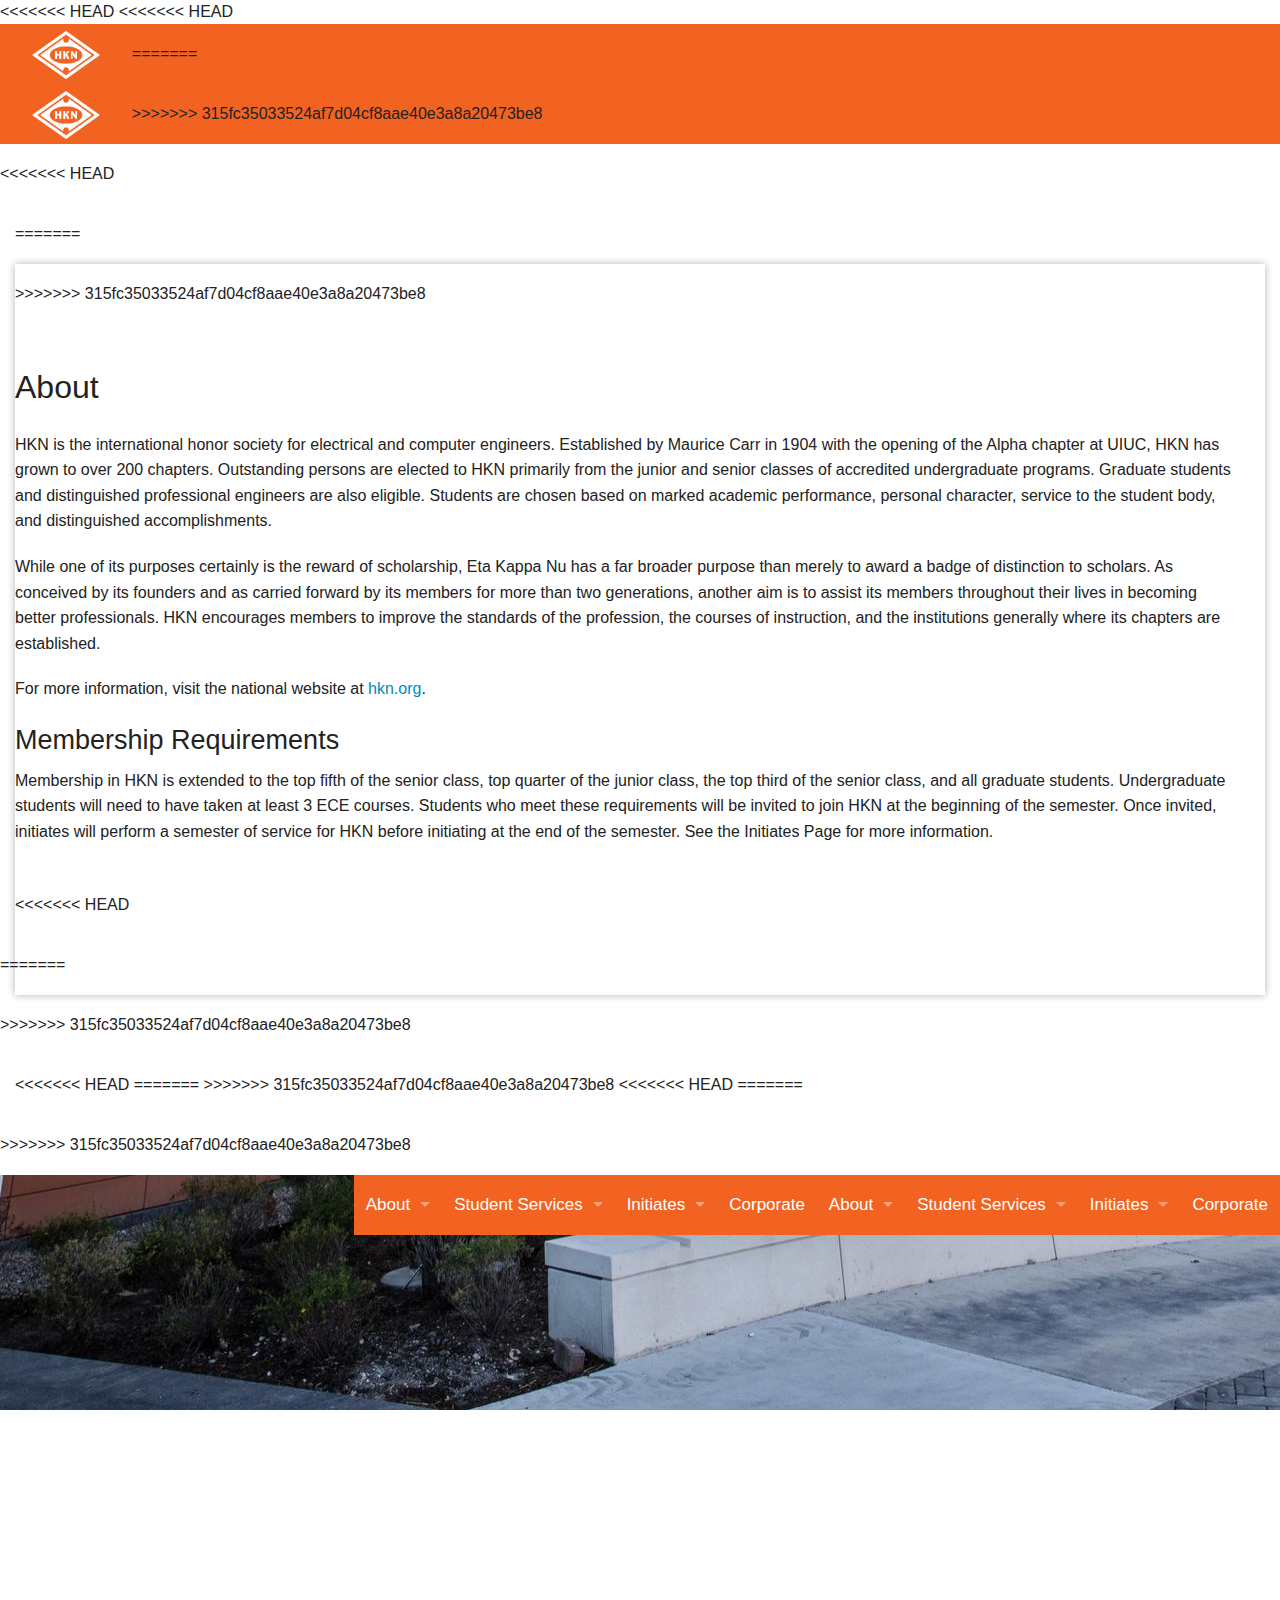
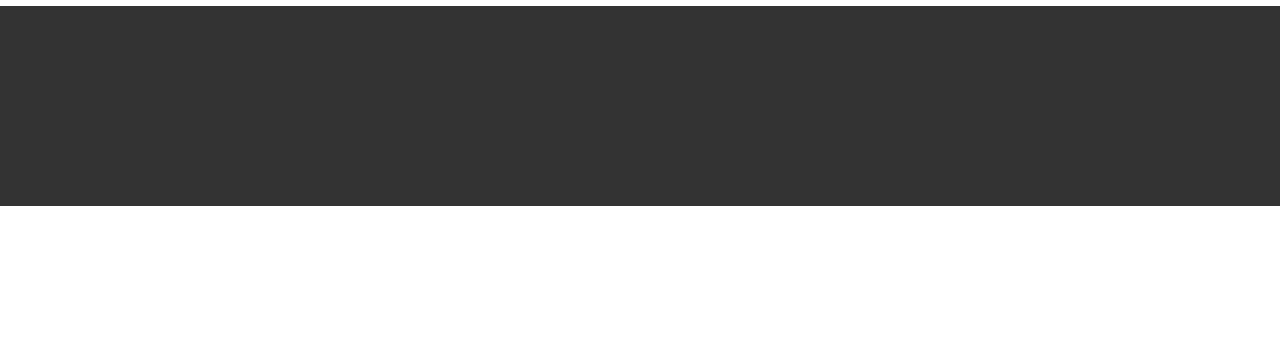
==== commit 8767beb7: "updated gh-page branch to master" ====
--- a/about/index.html
+++ b/about/index.html
@@ -7,7 +7,11 @@
     <meta name="viewport" content="width=device-width, initial-scale=1">
 
     <title>About</title>
+<<<<<<< HEAD
     <meta name="description" content="Write an awesome description for your new site here. You can edit this line in _config.yml. It will appear in your document head meta (for Google search results) and in your feed.xml site description.
+=======
+    <meta name="description" content="Website for HKN@UIUC
+>>>>>>> 315fc35033524af7d04cf8aae40e3a8a20473be8
 ">
 
     <link rel="stylesheet" href="/assets/css/main.css">
@@ -17,6 +21,7 @@
 
 
   <body>
+<<<<<<< HEAD
 
     <header>
 
@@ -66,14 +71,74 @@
           <li><a href="/corporate">Corporate</a></li>
         </ul>
       </section>
+=======
+  <header>
+
+  <div class="sticky">
+    <nav class="top-bar" data-topbar role="navigation">
+      <div class="content-container">
+        <ul class="title-area">
+          <li class="name">
+            <h1><a id="top-bar-logo" href="/"><img src="/assets/img/logo.png"/></a></h1>
+          </li>
+          <!-- Remove the class "menu-icon" to get rid of menu icon. Take out "Menu" to just have icon alone -->
+          <li class="toggle-topbar menu-icon"><a href="#"><span>Menu</span></a></li>
+        </ul>
+        <section class="top-bar-section content-container">
+          <!-- Right Nav Section -->
+          <ul class="right">
+            <li class="has-dropdown">
+              <a href="/about">About</a>
+              <ul class="dropdown">
+                <li><a href="#">Officers</a></li>
+                <li><a href="/about/contact">Contact Us</a></li>
+              </ul>
+            </li>
+            <li class="has-dropdown">
+              <a href="/service">Student Services</a>
+              <ul class="dropdown">
+                <li><a href="/service/tutoring">Tutoring</a></li>
+                <li><a href="https://docs.google.com/a/illinois.edu/forms/d/1sm_faPxQjcPngbCLm2nKFyZS4HsJYWObGYbNWVs8D5E/viewform">Study Group Sign Ups</a></li>
+                <li><a href="#">Review Sessions</a></li>
+                <li><a href="/service/interviews">Technical Interviews</a></li>
+                <li><a href="#">Power Lunches</a></li>
+                <li><a href="#">Dr. Everitt's Neighborhood</a></li>
+                <li><a href="#">HKN Intern Portal</a></li>
+                <li><a href="#">Course Resources</a></li>
+              </ul>
+            </li>
+            <li class="has-dropdown">
+              <a href="/initiates">Initiates</a>
+              <ul class="dropdown">
+                <li><a href="#">Point Tracker</a></li>
+                <li><a href="#">Committee Assignments</a></li>
+                <li><a href="#">Office Hour Schedule</a></li>
+                <li><a href="#">Office Hour Guide</a></li>
+                <li><a href="#">Kashev's Guide to Earning Points</a></li>
+              </ul>
+            </li>
+            <li><a href="/corporate">Corporate</a></li>
+          </ul>
+        </section>
+      </div>
+>>>>>>> 315fc35033524af7d04cf8aae40e3a8a20473be8
     </nav>
   </div>
 </header>
 
 
+<<<<<<< HEAD
     <div class="row full-width">
       <div id="content-container" class="small-12 columns">
         <div class="post">
+=======
+
+    <div class="content-container">
+
+      <div class="row full-width">
+        <div class="small-12 columns">
+          <div class="post">
+>>>>>>> 315fc35033524af7d04cf8aae40e3a8a20473be8
   <section id="page-content" class="row content" >
     <div id="page-text-wrapper" class="small-12 small-centered columns">
       <section id="page-text">
@@ -100,10 +165,17 @@
 
 </div>
 
+<<<<<<< HEAD
       </div>
     </div>
 
     <footer class="row full-width">
+=======
+        </div>
+      </div>
+
+      <footer class="row full-width">
+>>>>>>> 315fc35033524af7d04cf8aae40e3a8a20473be8
   <div id="content-container" class="small-12 columns">
     <section id="footer-content" class="row content" >
       <div id="footer-text-wrapper" class="small-12 small-centered columns">
@@ -124,13 +196,21 @@
 </footer>
 
 
+<<<<<<< HEAD
     <script src="https://ajax.googleapis.com/ajax/libs/jquery/2.1.4/jquery.min.js"></script>
+=======
+      <script src="https://ajax.googleapis.com/ajax/libs/jquery/2.1.4/jquery.min.js"></script>
+>>>>>>> 315fc35033524af7d04cf8aae40e3a8a20473be8
 <script src="/assets/js/foundation.min.js"></script>
 <script src="/assets/js/foundation/foundation.topbar.js"></script>
 
 <script>
     $(document).foundation();
 </script>
+<<<<<<< HEAD
+=======
+    </div>
+>>>>>>> 315fc35033524af7d04cf8aae40e3a8a20473be8
   </body>
 
 </html>
--- a/assets/css/main.css
+++ b/assets/css/main.css
@@ -1 +1,5 @@
+<<<<<<< HEAD
 @import url(http://fonts.googleapis.com/css?family=Raleway:400,600);meta.foundation-version{font-family:"/5.5.2/"}meta.foundation-mq-small{font-family:"/only screen/";width:0}meta.foundation-mq-small-only{font-family:"/only screen and (max-width: 40em)/";width:0}meta.foundation-mq-medium{font-family:"/only screen and (min-width:40.0625em)/";width:40.0625em}meta.foundation-mq-medium-only{font-family:"/only screen and (min-width:40.0625em) and (max-width:64em)/";width:40.0625em}meta.foundation-mq-large{font-family:"/only screen and (min-width:64.0625em)/";width:64.0625em}meta.foundation-mq-large-only{font-family:"/only screen and (min-width:64.0625em) and (max-width:90em)/";width:64.0625em}meta.foundation-mq-xlarge{font-family:"/only screen and (min-width:90.0625em)/";width:90.0625em}meta.foundation-mq-xlarge-only{font-family:"/only screen and (min-width:90.0625em) and (max-width:120em)/";width:90.0625em}meta.foundation-mq-xxlarge{font-family:"/only screen and (min-width:120.0625em)/";width:120.0625em}meta.foundation-data-attribute-namespace{font-family:false}html,body{height:100%}*,*:before,*:after{-webkit-box-sizing:border-box;-moz-box-sizing:border-box;box-sizing:border-box}html,body{font-size:16px}body{background:#fff;color:#222;cursor:auto;font-family:"Helvetica Neue",Helvetica,Roboto,Arial,sans-serif;font-style:normal;font-weight:normal;line-height:1.5;margin:0;padding:0;position:relative}a:hover{cursor:pointer}img{max-width:100%;height:auto}img{-ms-interpolation-mode:bicubic}#map_canvas img,#map_canvas embed,#map_canvas object,.map_canvas img,.map_canvas embed,.map_canvas object,.mqa-display img,.mqa-display embed,.mqa-display object{max-width:none !important}.left{float:left !important}.right{float:right !important}.clearfix:before,.clearfix:after{content:" ";display:table}.clearfix:after{clear:both}.hide{display:none}.invisible{visibility:hidden}.antialiased{-webkit-font-smoothing:antialiased;-moz-osx-font-smoothing:grayscale}img{display:inline-block;vertical-align:middle}textarea{height:auto;min-height:50px}select{width:100%}.row{margin:0 auto;max-width:62.5rem;width:100%}.row:before,.row:after{content:" ";display:table}.row:after{clear:both}.row.collapse>.column,.row.collapse>.columns{padding-left:0;padding-right:0}.row.collapse .row{margin-left:0;margin-right:0}.row .row{margin:0 -0.9375rem;max-width:none;width:auto}.row .row:before,.row .row:after{content:" ";display:table}.row .row:after{clear:both}.row .row.collapse{margin:0;max-width:none;width:auto}.row .row.collapse:before,.row .row.collapse:after{content:" ";display:table}.row .row.collapse:after{clear:both}.column,.columns{padding-left:0.9375rem;padding-right:0.9375rem;width:100%;float:left}.column+.column:last-child,.columns+.column:last-child,.column+.columns:last-child,.columns+.columns:last-child{float:right}.column+.column.end,.columns+.column.end,.column+.columns.end,.columns+.columns.end{float:left}@media only screen{.small-push-0{position:relative;left:0;right:auto}.small-pull-0{position:relative;right:0;left:auto}.small-push-1{position:relative;left:8.33333%;right:auto}.small-pull-1{position:relative;right:8.33333%;left:auto}.small-push-2{position:relative;left:16.66667%;right:auto}.small-pull-2{position:relative;right:16.66667%;left:auto}.small-push-3{position:relative;left:25%;right:auto}.small-pull-3{position:relative;right:25%;left:auto}.small-push-4{position:relative;left:33.33333%;right:auto}.small-pull-4{position:relative;right:33.33333%;left:auto}.small-push-5{position:relative;left:41.66667%;right:auto}.small-pull-5{position:relative;right:41.66667%;left:auto}.small-push-6{position:relative;left:50%;right:auto}.small-pull-6{position:relative;right:50%;left:auto}.small-push-7{position:relative;left:58.33333%;right:auto}.small-pull-7{position:relative;right:58.33333%;left:auto}.small-push-8{position:relative;left:66.66667%;right:auto}.small-pull-8{position:relative;right:66.66667%;left:auto}.small-push-9{position:relative;left:75%;right:auto}.small-pull-9{position:relative;right:75%;left:auto}.small-push-10{position:relative;left:83.33333%;right:auto}.small-pull-10{position:relative;right:83.33333%;left:auto}.small-push-11{position:relative;left:91.66667%;right:auto}.small-pull-11{position:relative;right:91.66667%;left:auto}.column,.columns{position:relative;padding-left:0.9375rem;padding-right:0.9375rem;float:left}.small-1{width:8.33333%}.small-2{width:16.66667%}.small-3{width:25%}.small-4{width:33.33333%}.small-5{width:41.66667%}.small-6{width:50%}.small-7{width:58.33333%}.small-8{width:66.66667%}.small-9{width:75%}.small-10{width:83.33333%}.small-11{width:91.66667%}.small-12{width:100%}.small-offset-0{margin-left:0 !important}.small-offset-1{margin-left:8.33333% !important}.small-offset-2{margin-left:16.66667% !important}.small-offset-3{margin-left:25% !important}.small-offset-4{margin-left:33.33333% !important}.small-offset-5{margin-left:41.66667% !important}.small-offset-6{margin-left:50% !important}.small-offset-7{margin-left:58.33333% !important}.small-offset-8{margin-left:66.66667% !important}.small-offset-9{margin-left:75% !important}.small-offset-10{margin-left:83.33333% !important}.small-offset-11{margin-left:91.66667% !important}.small-reset-order{float:left;left:auto;margin-left:0;margin-right:0;right:auto}.column.small-centered,.columns.small-centered{margin-left:auto;margin-right:auto;float:none}.column.small-uncentered,.columns.small-uncentered{float:left;margin-left:0;margin-right:0}.column.small-centered:last-child,.columns.small-centered:last-child{float:none}.column.small-uncentered:last-child,.columns.small-uncentered:last-child{float:left}.column.small-uncentered.opposite,.columns.small-uncentered.opposite{float:right}.row.small-collapse>.column,.row.small-collapse>.columns{padding-left:0;padding-right:0}.row.small-collapse .row{margin-left:0;margin-right:0}.row.small-uncollapse>.column,.row.small-uncollapse>.columns{padding-left:0.9375rem;padding-right:0.9375rem;float:left}}@media only screen and (min-width: 40.0625em){.medium-push-0{position:relative;left:0;right:auto}.medium-pull-0{position:relative;right:0;left:auto}.medium-push-1{position:relative;left:8.33333%;right:auto}.medium-pull-1{position:relative;right:8.33333%;left:auto}.medium-push-2{position:relative;left:16.66667%;right:auto}.medium-pull-2{position:relative;right:16.66667%;left:auto}.medium-push-3{position:relative;left:25%;right:auto}.medium-pull-3{position:relative;right:25%;left:auto}.medium-push-4{position:relative;left:33.33333%;right:auto}.medium-pull-4{position:relative;right:33.33333%;left:auto}.medium-push-5{position:relative;left:41.66667%;right:auto}.medium-pull-5{position:relative;right:41.66667%;left:auto}.medium-push-6{position:relative;left:50%;right:auto}.medium-pull-6{position:relative;right:50%;left:auto}.medium-push-7{position:relative;left:58.33333%;right:auto}.medium-pull-7{position:relative;right:58.33333%;left:auto}.medium-push-8{position:relative;left:66.66667%;right:auto}.medium-pull-8{position:relative;right:66.66667%;left:auto}.medium-push-9{position:relative;left:75%;right:auto}.medium-pull-9{position:relative;right:75%;left:auto}.medium-push-10{position:relative;left:83.33333%;right:auto}.medium-pull-10{position:relative;right:83.33333%;left:auto}.medium-push-11{position:relative;left:91.66667%;right:auto}.medium-pull-11{position:relative;right:91.66667%;left:auto}.column,.columns{position:relative;padding-left:0.9375rem;padding-right:0.9375rem;float:left}.medium-1{width:8.33333%}.medium-2{width:16.66667%}.medium-3{width:25%}.medium-4{width:33.33333%}.medium-5{width:41.66667%}.medium-6{width:50%}.medium-7{width:58.33333%}.medium-8{width:66.66667%}.medium-9{width:75%}.medium-10{width:83.33333%}.medium-11{width:91.66667%}.medium-12{width:100%}.medium-offset-0{margin-left:0 !important}.medium-offset-1{margin-left:8.33333% !important}.medium-offset-2{margin-left:16.66667% !important}.medium-offset-3{margin-left:25% !important}.medium-offset-4{margin-left:33.33333% !important}.medium-offset-5{margin-left:41.66667% !important}.medium-offset-6{margin-left:50% !important}.medium-offset-7{margin-left:58.33333% !important}.medium-offset-8{margin-left:66.66667% !important}.medium-offset-9{margin-left:75% !important}.medium-offset-10{margin-left:83.33333% !important}.medium-offset-11{margin-left:91.66667% !important}.medium-reset-order{float:left;left:auto;margin-left:0;margin-right:0;right:auto}.column.medium-centered,.columns.medium-centered{margin-left:auto;margin-right:auto;float:none}.column.medium-uncentered,.columns.medium-uncentered{float:left;margin-left:0;margin-right:0}.column.medium-centered:last-child,.columns.medium-centered:last-child{float:none}.column.medium-uncentered:last-child,.columns.medium-uncentered:last-child{float:left}.column.medium-uncentered.opposite,.columns.medium-uncentered.opposite{float:right}.row.medium-collapse>.column,.row.medium-collapse>.columns{padding-left:0;padding-right:0}.row.medium-collapse .row{margin-left:0;margin-right:0}.row.medium-uncollapse>.column,.row.medium-uncollapse>.columns{padding-left:0.9375rem;padding-right:0.9375rem;float:left}.push-0{position:relative;left:0;right:auto}.pull-0{position:relative;right:0;left:auto}.push-1{position:relative;left:8.33333%;right:auto}.pull-1{position:relative;right:8.33333%;left:auto}.push-2{position:relative;left:16.66667%;right:auto}.pull-2{position:relative;right:16.66667%;left:auto}.push-3{position:relative;left:25%;right:auto}.pull-3{position:relative;right:25%;left:auto}.push-4{position:relative;left:33.33333%;right:auto}.pull-4{position:relative;right:33.33333%;left:auto}.push-5{position:relative;left:41.66667%;right:auto}.pull-5{position:relative;right:41.66667%;left:auto}.push-6{position:relative;left:50%;right:auto}.pull-6{position:relative;right:50%;left:auto}.push-7{position:relative;left:58.33333%;right:auto}.pull-7{position:relative;right:58.33333%;left:auto}.push-8{position:relative;left:66.66667%;right:auto}.pull-8{position:relative;right:66.66667%;left:auto}.push-9{position:relative;left:75%;right:auto}.pull-9{position:relative;right:75%;left:auto}.push-10{position:relative;left:83.33333%;right:auto}.pull-10{position:relative;right:83.33333%;left:auto}.push-11{position:relative;left:91.66667%;right:auto}.pull-11{position:relative;right:91.66667%;left:auto}}@media only screen and (min-width: 64.0625em){.large-push-0{position:relative;left:0;right:auto}.large-pull-0{position:relative;right:0;left:auto}.large-push-1{position:relative;left:8.33333%;right:auto}.large-pull-1{position:relative;right:8.33333%;left:auto}.large-push-2{position:relative;left:16.66667%;right:auto}.large-pull-2{position:relative;right:16.66667%;left:auto}.large-push-3{position:relative;left:25%;right:auto}.large-pull-3{position:relative;right:25%;left:auto}.large-push-4{position:relative;left:33.33333%;right:auto}.large-pull-4{position:relative;right:33.33333%;left:auto}.large-push-5{position:relative;left:41.66667%;right:auto}.large-pull-5{position:relative;right:41.66667%;left:auto}.large-push-6{position:relative;left:50%;right:auto}.large-pull-6{position:relative;right:50%;left:auto}.large-push-7{position:relative;left:58.33333%;right:auto}.large-pull-7{position:relative;right:58.33333%;left:auto}.large-push-8{position:relative;left:66.66667%;right:auto}.large-pull-8{position:relative;right:66.66667%;left:auto}.large-push-9{position:relative;left:75%;right:auto}.large-pull-9{position:relative;right:75%;left:auto}.large-push-10{position:relative;left:83.33333%;right:auto}.large-pull-10{position:relative;right:83.33333%;left:auto}.large-push-11{position:relative;left:91.66667%;right:auto}.large-pull-11{position:relative;right:91.66667%;left:auto}.column,.columns{position:relative;padding-left:0.9375rem;padding-right:0.9375rem;float:left}.large-1{width:8.33333%}.large-2{width:16.66667%}.large-3{width:25%}.large-4{width:33.33333%}.large-5{width:41.66667%}.large-6{width:50%}.large-7{width:58.33333%}.large-8{width:66.66667%}.large-9{width:75%}.large-10{width:83.33333%}.large-11{width:91.66667%}.large-12{width:100%}.large-offset-0{margin-left:0 !important}.large-offset-1{margin-left:8.33333% !important}.large-offset-2{margin-left:16.66667% !important}.large-offset-3{margin-left:25% !important}.large-offset-4{margin-left:33.33333% !important}.large-offset-5{margin-left:41.66667% !important}.large-offset-6{margin-left:50% !important}.large-offset-7{margin-left:58.33333% !important}.large-offset-8{margin-left:66.66667% !important}.large-offset-9{margin-left:75% !important}.large-offset-10{margin-left:83.33333% !important}.large-offset-11{margin-left:91.66667% !important}.large-reset-order{float:left;left:auto;margin-left:0;margin-right:0;right:auto}.column.large-centered,.columns.large-centered{margin-left:auto;margin-right:auto;float:none}.column.large-uncentered,.columns.large-uncentered{float:left;margin-left:0;margin-right:0}.column.large-centered:last-child,.columns.large-centered:last-child{float:none}.column.large-uncentered:last-child,.columns.large-uncentered:last-child{float:left}.column.large-uncentered.opposite,.columns.large-uncentered.opposite{float:right}.row.large-collapse>.column,.row.large-collapse>.columns{padding-left:0;padding-right:0}.row.large-collapse .row{margin-left:0;margin-right:0}.row.large-uncollapse>.column,.row.large-uncollapse>.columns{padding-left:0.9375rem;padding-right:0.9375rem;float:left}.push-0{position:relative;left:0;right:auto}.pull-0{position:relative;right:0;left:auto}.push-1{position:relative;left:8.33333%;right:auto}.pull-1{position:relative;right:8.33333%;left:auto}.push-2{position:relative;left:16.66667%;right:auto}.pull-2{position:relative;right:16.66667%;left:auto}.push-3{position:relative;left:25%;right:auto}.pull-3{position:relative;right:25%;left:auto}.push-4{position:relative;left:33.33333%;right:auto}.pull-4{position:relative;right:33.33333%;left:auto}.push-5{position:relative;left:41.66667%;right:auto}.pull-5{position:relative;right:41.66667%;left:auto}.push-6{position:relative;left:50%;right:auto}.pull-6{position:relative;right:50%;left:auto}.push-7{position:relative;left:58.33333%;right:auto}.pull-7{position:relative;right:58.33333%;left:auto}.push-8{position:relative;left:66.66667%;right:auto}.pull-8{position:relative;right:66.66667%;left:auto}.push-9{position:relative;left:75%;right:auto}.pull-9{position:relative;right:75%;left:auto}.push-10{position:relative;left:83.33333%;right:auto}.pull-10{position:relative;right:83.33333%;left:auto}.push-11{position:relative;left:91.66667%;right:auto}.pull-11{position:relative;right:91.66667%;left:auto}}.accordion{margin-bottom:0}.accordion:before,.accordion:after{content:" ";display:table}.accordion:after{clear:both}.accordion .accordion-navigation,.accordion dd{display:block;margin-bottom:0 !important}.accordion .accordion-navigation.active>a,.accordion dd.active>a{background:#e8e8e8;color:#222}.accordion .accordion-navigation>a,.accordion dd>a{background:#EFEFEF;color:#222;display:block;font-family:"Helvetica Neue",Helvetica,Roboto,Arial,sans-serif;font-size:1rem;padding:1rem}.accordion .accordion-navigation>a:hover,.accordion dd>a:hover{background:#e3e3e3}.accordion .accordion-navigation>.content,.accordion dd>.content{display:none;padding:0.9375rem}.accordion .accordion-navigation>.content.active,.accordion dd>.content.active{background:#fff;display:block}.alert-box{border-style:solid;border-width:1px;display:block;font-size:0.8125rem;font-weight:normal;margin-bottom:1.25rem;padding:0.875rem 1.5rem 0.875rem 0.875rem;position:relative;transition:opacity 300ms ease-out;background-color:#008CBA;border-color:#0078a0;color:#fff}.alert-box .close{right:0.25rem;background:inherit;color:#333;font-size:1.375rem;line-height:.9;margin-top:-0.6875rem;opacity:0.3;padding:0 6px 4px;position:absolute;top:50%}.alert-box .close:hover,.alert-box .close:focus{opacity:0.5}.alert-box.radius{border-radius:3px}.alert-box.round{border-radius:1000px}.alert-box.success{background-color:#43AC6A;border-color:#3a945b;color:#fff}.alert-box.alert{background-color:#f04124;border-color:#de2d0f;color:#fff}.alert-box.secondary{background-color:#e7e7e7;border-color:#c7c7c7;color:#4f4f4f}.alert-box.warning{background-color:#f08a24;border-color:#de770f;color:#fff}.alert-box.info{background-color:#a0d3e8;border-color:#74bfdd;color:#4f4f4f}.alert-box.alert-close{opacity:0}[class*="block-grid-"]{display:block;padding:0;margin:0 -0.625rem}[class*="block-grid-"]:before,[class*="block-grid-"]:after{content:" ";display:table}[class*="block-grid-"]:after{clear:both}[class*="block-grid-"]>li{display:block;float:left;height:auto;padding:0 0.625rem 1.25rem}@media only screen{.small-block-grid-1>li{list-style:none;width:100%}.small-block-grid-1>li:nth-of-type(1n){clear:none}.small-block-grid-1>li:nth-of-type(1n+1){clear:both}.small-block-grid-2>li{list-style:none;width:50%}.small-block-grid-2>li:nth-of-type(1n){clear:none}.small-block-grid-2>li:nth-of-type(2n+1){clear:both}.small-block-grid-3>li{list-style:none;width:33.33333%}.small-block-grid-3>li:nth-of-type(1n){clear:none}.small-block-grid-3>li:nth-of-type(3n+1){clear:both}.small-block-grid-4>li{list-style:none;width:25%}.small-block-grid-4>li:nth-of-type(1n){clear:none}.small-block-grid-4>li:nth-of-type(4n+1){clear:both}.small-block-grid-5>li{list-style:none;width:20%}.small-block-grid-5>li:nth-of-type(1n){clear:none}.small-block-grid-5>li:nth-of-type(5n+1){clear:both}.small-block-grid-6>li{list-style:none;width:16.66667%}.small-block-grid-6>li:nth-of-type(1n){clear:none}.small-block-grid-6>li:nth-of-type(6n+1){clear:both}.small-block-grid-7>li{list-style:none;width:14.28571%}.small-block-grid-7>li:nth-of-type(1n){clear:none}.small-block-grid-7>li:nth-of-type(7n+1){clear:both}.small-block-grid-8>li{list-style:none;width:12.5%}.small-block-grid-8>li:nth-of-type(1n){clear:none}.small-block-grid-8>li:nth-of-type(8n+1){clear:both}.small-block-grid-9>li{list-style:none;width:11.11111%}.small-block-grid-9>li:nth-of-type(1n){clear:none}.small-block-grid-9>li:nth-of-type(9n+1){clear:both}.small-block-grid-10>li{list-style:none;width:10%}.small-block-grid-10>li:nth-of-type(1n){clear:none}.small-block-grid-10>li:nth-of-type(10n+1){clear:both}.small-block-grid-11>li{list-style:none;width:9.09091%}.small-block-grid-11>li:nth-of-type(1n){clear:none}.small-block-grid-11>li:nth-of-type(11n+1){clear:both}.small-block-grid-12>li{list-style:none;width:8.33333%}.small-block-grid-12>li:nth-of-type(1n){clear:none}.small-block-grid-12>li:nth-of-type(12n+1){clear:both}}@media only screen and (min-width: 40.0625em){.medium-block-grid-1>li{list-style:none;width:100%}.medium-block-grid-1>li:nth-of-type(1n){clear:none}.medium-block-grid-1>li:nth-of-type(1n+1){clear:both}.medium-block-grid-2>li{list-style:none;width:50%}.medium-block-grid-2>li:nth-of-type(1n){clear:none}.medium-block-grid-2>li:nth-of-type(2n+1){clear:both}.medium-block-grid-3>li{list-style:none;width:33.33333%}.medium-block-grid-3>li:nth-of-type(1n){clear:none}.medium-block-grid-3>li:nth-of-type(3n+1){clear:both}.medium-block-grid-4>li{list-style:none;width:25%}.medium-block-grid-4>li:nth-of-type(1n){clear:none}.medium-block-grid-4>li:nth-of-type(4n+1){clear:both}.medium-block-grid-5>li{list-style:none;width:20%}.medium-block-grid-5>li:nth-of-type(1n){clear:none}.medium-block-grid-5>li:nth-of-type(5n+1){clear:both}.medium-block-grid-6>li{list-style:none;width:16.66667%}.medium-block-grid-6>li:nth-of-type(1n){clear:none}.medium-block-grid-6>li:nth-of-type(6n+1){clear:both}.medium-block-grid-7>li{list-style:none;width:14.28571%}.medium-block-grid-7>li:nth-of-type(1n){clear:none}.medium-block-grid-7>li:nth-of-type(7n+1){clear:both}.medium-block-grid-8>li{list-style:none;width:12.5%}.medium-block-grid-8>li:nth-of-type(1n){clear:none}.medium-block-grid-8>li:nth-of-type(8n+1){clear:both}.medium-block-grid-9>li{list-style:none;width:11.11111%}.medium-block-grid-9>li:nth-of-type(1n){clear:none}.medium-block-grid-9>li:nth-of-type(9n+1){clear:both}.medium-block-grid-10>li{list-style:none;width:10%}.medium-block-grid-10>li:nth-of-type(1n){clear:none}.medium-block-grid-10>li:nth-of-type(10n+1){clear:both}.medium-block-grid-11>li{list-style:none;width:9.09091%}.medium-block-grid-11>li:nth-of-type(1n){clear:none}.medium-block-grid-11>li:nth-of-type(11n+1){clear:both}.medium-block-grid-12>li{list-style:none;width:8.33333%}.medium-block-grid-12>li:nth-of-type(1n){clear:none}.medium-block-grid-12>li:nth-of-type(12n+1){clear:both}}@media only screen and (min-width: 64.0625em){.large-block-grid-1>li{list-style:none;width:100%}.large-block-grid-1>li:nth-of-type(1n){clear:none}.large-block-grid-1>li:nth-of-type(1n+1){clear:both}.large-block-grid-2>li{list-style:none;width:50%}.large-block-grid-2>li:nth-of-type(1n){clear:none}.large-block-grid-2>li:nth-of-type(2n+1){clear:both}.large-block-grid-3>li{list-style:none;width:33.33333%}.large-block-grid-3>li:nth-of-type(1n){clear:none}.large-block-grid-3>li:nth-of-type(3n+1){clear:both}.large-block-grid-4>li{list-style:none;width:25%}.large-block-grid-4>li:nth-of-type(1n){clear:none}.large-block-grid-4>li:nth-of-type(4n+1){clear:both}.large-block-grid-5>li{list-style:none;width:20%}.large-block-grid-5>li:nth-of-type(1n){clear:none}.large-block-grid-5>li:nth-of-type(5n+1){clear:both}.large-block-grid-6>li{list-style:none;width:16.66667%}.large-block-grid-6>li:nth-of-type(1n){clear:none}.large-block-grid-6>li:nth-of-type(6n+1){clear:both}.large-block-grid-7>li{list-style:none;width:14.28571%}.large-block-grid-7>li:nth-of-type(1n){clear:none}.large-block-grid-7>li:nth-of-type(7n+1){clear:both}.large-block-grid-8>li{list-style:none;width:12.5%}.large-block-grid-8>li:nth-of-type(1n){clear:none}.large-block-grid-8>li:nth-of-type(8n+1){clear:both}.large-block-grid-9>li{list-style:none;width:11.11111%}.large-block-grid-9>li:nth-of-type(1n){clear:none}.large-block-grid-9>li:nth-of-type(9n+1){clear:both}.large-block-grid-10>li{list-style:none;width:10%}.large-block-grid-10>li:nth-of-type(1n){clear:none}.large-block-grid-10>li:nth-of-type(10n+1){clear:both}.large-block-grid-11>li{list-style:none;width:9.09091%}.large-block-grid-11>li:nth-of-type(1n){clear:none}.large-block-grid-11>li:nth-of-type(11n+1){clear:both}.large-block-grid-12>li{list-style:none;width:8.33333%}.large-block-grid-12>li:nth-of-type(1n){clear:none}.large-block-grid-12>li:nth-of-type(12n+1){clear:both}}.breadcrumbs{border-style:solid;border-width:1px;display:block;list-style:none;margin-left:0;overflow:hidden;padding:0.5625rem 0.875rem 0.5625rem;background-color:#f4f4f4;border-color:#dcdcdc;border-radius:3px}.breadcrumbs>*{color:#008CBA;float:left;font-size:0.6875rem;line-height:0.6875rem;margin:0;text-transform:uppercase}.breadcrumbs>*:hover a,.breadcrumbs>*:focus a{text-decoration:underline}.breadcrumbs>* a{color:#008CBA}.breadcrumbs>*.current{color:#333;cursor:default}.breadcrumbs>*.current a{color:#333;cursor:default}.breadcrumbs>*.current:hover,.breadcrumbs>*.current:hover a,.breadcrumbs>*.current:focus,.breadcrumbs>*.current:focus a{text-decoration:none}.breadcrumbs>*.unavailable{color:#999}.breadcrumbs>*.unavailable a{color:#999}.breadcrumbs>*.unavailable:hover,.breadcrumbs>*.unavailable:hover a,.breadcrumbs>*.unavailable:focus,.breadcrumbs>*.unavailable a:focus{color:#999;cursor:not-allowed;text-decoration:none}.breadcrumbs>*:before{color:#aaa;content:"/";margin:0 0.75rem;position:relative;top:1px}.breadcrumbs>*:first-child:before{content:" ";margin:0}[aria-label="breadcrumbs"] [aria-hidden="true"]:after{content:"/"}button,.button{-webkit-appearance:none;-moz-appearance:none;border-radius:0;border-style:solid;border-width:0;cursor:pointer;font-family:"Helvetica Neue",Helvetica,Roboto,Arial,sans-serif;font-weight:normal;line-height:normal;margin:0 0 1.25rem;position:relative;text-align:center;text-decoration:none;display:inline-block;padding:1rem 2rem 1.0625rem 2rem;font-size:1rem;background-color:#008CBA;border-color:#007095;color:#fff;transition:background-color 300ms ease-out}button:hover,button:focus,.button:hover,.button:focus{background-color:#007095}button:hover,button:focus,.button:hover,.button:focus{color:#fff}button.secondary,.button.secondary{background-color:#e7e7e7;border-color:#b9b9b9;color:#333}button.secondary:hover,button.secondary:focus,.button.secondary:hover,.button.secondary:focus{background-color:#b9b9b9}button.secondary:hover,button.secondary:focus,.button.secondary:hover,.button.secondary:focus{color:#333}button.success,.button.success{background-color:#43AC6A;border-color:#368a55;color:#fff}button.success:hover,button.success:focus,.button.success:hover,.button.success:focus{background-color:#368a55}button.success:hover,button.success:focus,.button.success:hover,.button.success:focus{color:#fff}button.alert,.button.alert{background-color:#f04124;border-color:#cf2a0e;color:#fff}button.alert:hover,button.alert:focus,.button.alert:hover,.button.alert:focus{background-color:#cf2a0e}button.alert:hover,button.alert:focus,.button.alert:hover,.button.alert:focus{color:#fff}button.warning,.button.warning{background-color:#f08a24;border-color:#cf6e0e;color:#fff}button.warning:hover,button.warning:focus,.button.warning:hover,.button.warning:focus{background-color:#cf6e0e}button.warning:hover,button.warning:focus,.button.warning:hover,.button.warning:focus{color:#fff}button.info,.button.info{background-color:#a0d3e8;border-color:#61b6d9;color:#333}button.info:hover,button.info:focus,.button.info:hover,.button.info:focus{background-color:#61b6d9}button.info:hover,button.info:focus,.button.info:hover,.button.info:focus{color:#fff}button.large,.button.large{padding:1.125rem 2.25rem 1.1875rem 2.25rem;font-size:1.25rem}button.small,.button.small{padding:0.875rem 1.75rem 0.9375rem 1.75rem;font-size:0.8125rem}button.tiny,.button.tiny{padding:0.625rem 1.25rem 0.6875rem 1.25rem;font-size:0.6875rem}button.expand,.button.expand{padding:1rem 2rem 1.0625rem 2rem;font-size:1rem;padding-bottom:1.0625rem;padding-top:1rem;padding-left:1rem;padding-right:1rem;width:100%}button.left-align,.button.left-align{text-align:left;text-indent:0.75rem}button.right-align,.button.right-align{text-align:right;padding-right:0.75rem}button.radius,.button.radius{border-radius:3px}button.round,.button.round{border-radius:1000px}button.disabled,button[disabled],.button.disabled,.button[disabled]{background-color:#008CBA;border-color:#007095;color:#fff;box-shadow:none;cursor:default;opacity:0.7}button.disabled:hover,button.disabled:focus,button[disabled]:hover,button[disabled]:focus,.button.disabled:hover,.button.disabled:focus,.button[disabled]:hover,.button[disabled]:focus{background-color:#007095}button.disabled:hover,button.disabled:focus,button[disabled]:hover,button[disabled]:focus,.button.disabled:hover,.button.disabled:focus,.button[disabled]:hover,.button[disabled]:focus{color:#fff}button.disabled:hover,button.disabled:focus,button[disabled]:hover,button[disabled]:focus,.button.disabled:hover,.button.disabled:focus,.button[disabled]:hover,.button[disabled]:focus{background-color:#008CBA}button.disabled.secondary,button[disabled].secondary,.button.disabled.secondary,.button[disabled].secondary{background-color:#e7e7e7;border-color:#b9b9b9;color:#333;box-shadow:none;cursor:default;opacity:0.7}button.disabled.secondary:hover,button.disabled.secondary:focus,button[disabled].secondary:hover,button[disabled].secondary:focus,.button.disabled.secondary:hover,.button.disabled.secondary:focus,.button[disabled].secondary:hover,.button[disabled].secondary:focus{background-color:#b9b9b9}button.disabled.secondary:hover,button.disabled.secondary:focus,button[disabled].secondary:hover,button[disabled].secondary:focus,.button.disabled.secondary:hover,.button.disabled.secondary:focus,.button[disabled].secondary:hover,.button[disabled].secondary:focus{color:#333}button.disabled.secondary:hover,button.disabled.secondary:focus,button[disabled].secondary:hover,button[disabled].secondary:focus,.button.disabled.secondary:hover,.button.disabled.secondary:focus,.button[disabled].secondary:hover,.button[disabled].secondary:focus{background-color:#e7e7e7}button.disabled.success,button[disabled].success,.button.disabled.success,.button[disabled].success{background-color:#43AC6A;border-color:#368a55;color:#fff;box-shadow:none;cursor:default;opacity:0.7}button.disabled.success:hover,button.disabled.success:focus,button[disabled].success:hover,button[disabled].success:focus,.button.disabled.success:hover,.button.disabled.success:focus,.button[disabled].success:hover,.button[disabled].success:focus{background-color:#368a55}button.disabled.success:hover,button.disabled.success:focus,button[disabled].success:hover,button[disabled].success:focus,.button.disabled.success:hover,.button.disabled.success:focus,.button[disabled].success:hover,.button[disabled].success:focus{color:#fff}button.disabled.success:hover,button.disabled.success:focus,button[disabled].success:hover,button[disabled].success:focus,.button.disabled.success:hover,.button.disabled.success:focus,.button[disabled].success:hover,.button[disabled].success:focus{background-color:#43AC6A}button.disabled.alert,button[disabled].alert,.button.disabled.alert,.button[disabled].alert{background-color:#f04124;border-color:#cf2a0e;color:#fff;box-shadow:none;cursor:default;opacity:0.7}button.disabled.alert:hover,button.disabled.alert:focus,button[disabled].alert:hover,button[disabled].alert:focus,.button.disabled.alert:hover,.button.disabled.alert:focus,.button[disabled].alert:hover,.button[disabled].alert:focus{background-color:#cf2a0e}button.disabled.alert:hover,button.disabled.alert:focus,button[disabled].alert:hover,button[disabled].alert:focus,.button.disabled.alert:hover,.button.disabled.alert:focus,.button[disabled].alert:hover,.button[disabled].alert:focus{color:#fff}button.disabled.alert:hover,button.disabled.alert:focus,button[disabled].alert:hover,button[disabled].alert:focus,.button.disabled.alert:hover,.button.disabled.alert:focus,.button[disabled].alert:hover,.button[disabled].alert:focus{background-color:#f04124}button.disabled.warning,button[disabled].warning,.button.disabled.warning,.button[disabled].warning{background-color:#f08a24;border-color:#cf6e0e;color:#fff;box-shadow:none;cursor:default;opacity:0.7}button.disabled.warning:hover,button.disabled.warning:focus,button[disabled].warning:hover,button[disabled].warning:focus,.button.disabled.warning:hover,.button.disabled.warning:focus,.button[disabled].warning:hover,.button[disabled].warning:focus{background-color:#cf6e0e}button.disabled.warning:hover,button.disabled.warning:focus,button[disabled].warning:hover,button[disabled].warning:focus,.button.disabled.warning:hover,.button.disabled.warning:focus,.button[disabled].warning:hover,.button[disabled].warning:focus{color:#fff}button.disabled.warning:hover,button.disabled.warning:focus,button[disabled].warning:hover,button[disabled].warning:focus,.button.disabled.warning:hover,.button.disabled.warning:focus,.button[disabled].warning:hover,.button[disabled].warning:focus{background-color:#f08a24}button.disabled.info,button[disabled].info,.button.disabled.info,.button[disabled].info{background-color:#a0d3e8;border-color:#61b6d9;color:#333;box-shadow:none;cursor:default;opacity:0.7}button.disabled.info:hover,button.disabled.info:focus,button[disabled].info:hover,button[disabled].info:focus,.button.disabled.info:hover,.button.disabled.info:focus,.button[disabled].info:hover,.button[disabled].info:focus{background-color:#61b6d9}button.disabled.info:hover,button.disabled.info:focus,button[disabled].info:hover,button[disabled].info:focus,.button.disabled.info:hover,.button.disabled.info:focus,.button[disabled].info:hover,.button[disabled].info:focus{color:#fff}button.disabled.info:hover,button.disabled.info:focus,button[disabled].info:hover,button[disabled].info:focus,.button.disabled.info:hover,.button.disabled.info:focus,.button[disabled].info:hover,.button[disabled].info:focus{background-color:#a0d3e8}button::-moz-focus-inner{border:0;padding:0}@media only screen and (min-width: 40.0625em){button,.button{display:inline-block}}.button-group{list-style:none;margin:0;left:0}.button-group:before,.button-group:after{content:" ";display:table}.button-group:after{clear:both}.button-group.even-2 li{display:inline-block;margin:0 -2px;width:50%}.button-group.even-2 li>button,.button-group.even-2 li .button{border-left:1px solid;border-color:rgba(255,255,255,0.5)}.button-group.even-2 li:first-child button,.button-group.even-2 li:first-child .button{border-left:0}.button-group.even-2 li button,.button-group.even-2 li .button{width:100%}.button-group.even-3 li{display:inline-block;margin:0 -2px;width:33.33333%}.button-group.even-3 li>button,.button-group.even-3 li .button{border-left:1px solid;border-color:rgba(255,255,255,0.5)}.button-group.even-3 li:first-child button,.button-group.even-3 li:first-child .button{border-left:0}.button-group.even-3 li button,.button-group.even-3 li .button{width:100%}.button-group.even-4 li{display:inline-block;margin:0 -2px;width:25%}.button-group.even-4 li>button,.button-group.even-4 li .button{border-left:1px solid;border-color:rgba(255,255,255,0.5)}.button-group.even-4 li:first-child button,.button-group.even-4 li:first-child .button{border-left:0}.button-group.even-4 li button,.button-group.even-4 li .button{width:100%}.button-group.even-5 li{display:inline-block;margin:0 -2px;width:20%}.button-group.even-5 li>button,.button-group.even-5 li .button{border-left:1px solid;border-color:rgba(255,255,255,0.5)}.button-group.even-5 li:first-child button,.button-group.even-5 li:first-child .button{border-left:0}.button-group.even-5 li button,.button-group.even-5 li .button{width:100%}.button-group.even-6 li{display:inline-block;margin:0 -2px;width:16.66667%}.button-group.even-6 li>button,.button-group.even-6 li .button{border-left:1px solid;border-color:rgba(255,255,255,0.5)}.button-group.even-6 li:first-child button,.button-group.even-6 li:first-child .button{border-left:0}.button-group.even-6 li button,.button-group.even-6 li .button{width:100%}.button-group.even-7 li{display:inline-block;margin:0 -2px;width:14.28571%}.button-group.even-7 li>button,.button-group.even-7 li .button{border-left:1px solid;border-color:rgba(255,255,255,0.5)}.button-group.even-7 li:first-child button,.button-group.even-7 li:first-child .button{border-left:0}.button-group.even-7 li button,.button-group.even-7 li .button{width:100%}.button-group.even-8 li{display:inline-block;margin:0 -2px;width:12.5%}.button-group.even-8 li>button,.button-group.even-8 li .button{border-left:1px solid;border-color:rgba(255,255,255,0.5)}.button-group.even-8 li:first-child button,.button-group.even-8 li:first-child .button{border-left:0}.button-group.even-8 li button,.button-group.even-8 li .button{width:100%}.button-group>li{display:inline-block;margin:0 -2px}.button-group>li>button,.button-group>li .button{border-left:1px solid;border-color:rgba(255,255,255,0.5)}.button-group>li:first-child button,.button-group>li:first-child .button{border-left:0}.button-group.stack>li{display:block;margin:0;float:none}.button-group.stack>li>button,.button-group.stack>li .button{border-left:1px solid;border-color:rgba(255,255,255,0.5)}.button-group.stack>li:first-child button,.button-group.stack>li:first-child .button{border-left:0}.button-group.stack>li>button,.button-group.stack>li .button{border-color:rgba(255,255,255,0.5);border-left-width:0;border-top:1px solid;display:block;margin:0}.button-group.stack>li>button{width:100%}.button-group.stack>li:first-child button,.button-group.stack>li:first-child .button{border-top:0}.button-group.stack-for-small>li{display:inline-block;margin:0 -2px}.button-group.stack-for-small>li>button,.button-group.stack-for-small>li .button{border-left:1px solid;border-color:rgba(255,255,255,0.5)}.button-group.stack-for-small>li:first-child button,.button-group.stack-for-small>li:first-child .button{border-left:0}@media only screen and (max-width: 40em){.button-group.stack-for-small>li{display:block;margin:0;width:100%}.button-group.stack-for-small>li>button,.button-group.stack-for-small>li .button{border-left:1px solid;border-color:rgba(255,255,255,0.5)}.button-group.stack-for-small>li:first-child button,.button-group.stack-for-small>li:first-child .button{border-left:0}.button-group.stack-for-small>li>button,.button-group.stack-for-small>li .button{border-color:rgba(255,255,255,0.5);border-left-width:0;border-top:1px solid;display:block;margin:0}.button-group.stack-for-small>li>button{width:100%}.button-group.stack-for-small>li:first-child button,.button-group.stack-for-small>li:first-child .button{border-top:0}}.button-group.radius>*{display:inline-block;margin:0 -2px}.button-group.radius>*>button,.button-group.radius>* .button{border-left:1px solid;border-color:rgba(255,255,255,0.5)}.button-group.radius>*:first-child button,.button-group.radius>*:first-child .button{border-left:0}.button-group.radius>*,.button-group.radius>*>a,.button-group.radius>*>button,.button-group.radius>*>.button{border-radius:0}.button-group.radius>*:first-child,.button-group.radius>*:first-child>a,.button-group.radius>*:first-child>button,.button-group.radius>*:first-child>.button{-webkit-border-bottom-left-radius:3px;-webkit-border-top-left-radius:3px;border-bottom-left-radius:3px;border-top-left-radius:3px}.button-group.radius>*:last-child,.button-group.radius>*:last-child>a,.button-group.radius>*:last-child>button,.button-group.radius>*:last-child>.button{-webkit-border-bottom-right-radius:3px;-webkit-border-top-right-radius:3px;border-bottom-right-radius:3px;border-top-right-radius:3px}.button-group.radius.stack>*{display:block;margin:0}.button-group.radius.stack>*>button,.button-group.radius.stack>* .button{border-left:1px solid;border-color:rgba(255,255,255,0.5)}.button-group.radius.stack>*:first-child button,.button-group.radius.stack>*:first-child .button{border-left:0}.button-group.radius.stack>*>button,.button-group.radius.stack>* .button{border-color:rgba(255,255,255,0.5);border-left-width:0;border-top:1px solid;display:block;margin:0}.button-group.radius.stack>*>button{width:100%}.button-group.radius.stack>*:first-child button,.button-group.radius.stack>*:first-child .button{border-top:0}.button-group.radius.stack>*,.button-group.radius.stack>*>a,.button-group.radius.stack>*>button,.button-group.radius.stack>*>.button{border-radius:0}.button-group.radius.stack>*:first-child,.button-group.radius.stack>*:first-child>a,.button-group.radius.stack>*:first-child>button,.button-group.radius.stack>*:first-child>.button{-webkit-top-left-radius:3px;-webkit-top-right-radius:3px;border-top-left-radius:3px;border-top-right-radius:3px}.button-group.radius.stack>*:last-child,.button-group.radius.stack>*:last-child>a,.button-group.radius.stack>*:last-child>button,.button-group.radius.stack>*:last-child>.button{-webkit-bottom-left-radius:3px;-webkit-bottom-right-radius:3px;border-bottom-left-radius:3px;border-bottom-right-radius:3px}@media only screen and (min-width: 40.0625em){.button-group.radius.stack-for-small>*{display:inline-block;margin:0 -2px}.button-group.radius.stack-for-small>*>button,.button-group.radius.stack-for-small>* .button{border-left:1px solid;border-color:rgba(255,255,255,0.5)}.button-group.radius.stack-for-small>*:first-child button,.button-group.radius.stack-for-small>*:first-child .button{border-left:0}.button-group.radius.stack-for-small>*,.button-group.radius.stack-for-small>*>a,.button-group.radius.stack-for-small>*>button,.button-group.radius.stack-for-small>*>.button{border-radius:0}.button-group.radius.stack-for-small>*:first-child,.button-group.radius.stack-for-small>*:first-child>a,.button-group.radius.stack-for-small>*:first-child>button,.button-group.radius.stack-for-small>*:first-child>.button{-webkit-border-bottom-left-radius:3px;-webkit-border-top-left-radius:3px;border-bottom-left-radius:3px;border-top-left-radius:3px}.button-group.radius.stack-for-small>*:last-child,.button-group.radius.stack-for-small>*:last-child>a,.button-group.radius.stack-for-small>*:last-child>button,.button-group.radius.stack-for-small>*:last-child>.button{-webkit-border-bottom-right-radius:3px;-webkit-border-top-right-radius:3px;border-bottom-right-radius:3px;border-top-right-radius:3px}}@media only screen and (max-width: 40em){.button-group.radius.stack-for-small>*{display:block;margin:0}.button-group.radius.stack-for-small>*>button,.button-group.radius.stack-for-small>* .button{border-left:1px solid;border-color:rgba(255,255,255,0.5)}.button-group.radius.stack-for-small>*:first-child button,.button-group.radius.stack-for-small>*:first-child .button{border-left:0}.button-group.radius.stack-for-small>*>button,.button-group.radius.stack-for-small>* .button{border-color:rgba(255,255,255,0.5);border-left-width:0;border-top:1px solid;display:block;margin:0}.button-group.radius.stack-for-small>*>button{width:100%}.button-group.radius.stack-for-small>*:first-child button,.button-group.radius.stack-for-small>*:first-child .button{border-top:0}.button-group.radius.stack-for-small>*,.button-group.radius.stack-for-small>*>a,.button-group.radius.stack-for-small>*>button,.button-group.radius.stack-for-small>*>.button{border-radius:0}.button-group.radius.stack-for-small>*:first-child,.button-group.radius.stack-for-small>*:first-child>a,.button-group.radius.stack-for-small>*:first-child>button,.button-group.radius.stack-for-small>*:first-child>.button{-webkit-top-left-radius:3px;-webkit-top-right-radius:3px;border-top-left-radius:3px;border-top-right-radius:3px}.button-group.radius.stack-for-small>*:last-child,.button-group.radius.stack-for-small>*:last-child>a,.button-group.radius.stack-for-small>*:last-child>button,.button-group.radius.stack-for-small>*:last-child>.button{-webkit-bottom-left-radius:3px;-webkit-bottom-right-radius:3px;border-bottom-left-radius:3px;border-bottom-right-radius:3px}}.button-group.round>*{display:inline-block;margin:0 -2px}.button-group.round>*>button,.button-group.round>* .button{border-left:1px solid;border-color:rgba(255,255,255,0.5)}.button-group.round>*:first-child button,.button-group.round>*:first-child .button{border-left:0}.button-group.round>*,.button-group.round>*>a,.button-group.round>*>button,.button-group.round>*>.button{border-radius:0}.button-group.round>*:first-child,.button-group.round>*:first-child>a,.button-group.round>*:first-child>button,.button-group.round>*:first-child>.button{-webkit-border-bottom-left-radius:1000px;-webkit-border-top-left-radius:1000px;border-bottom-left-radius:1000px;border-top-left-radius:1000px}.button-group.round>*:last-child,.button-group.round>*:last-child>a,.button-group.round>*:last-child>button,.button-group.round>*:last-child>.button{-webkit-border-bottom-right-radius:1000px;-webkit-border-top-right-radius:1000px;border-bottom-right-radius:1000px;border-top-right-radius:1000px}.button-group.round.stack>*{display:block;margin:0}.button-group.round.stack>*>button,.button-group.round.stack>* .button{border-left:1px solid;border-color:rgba(255,255,255,0.5)}.button-group.round.stack>*:first-child button,.button-group.round.stack>*:first-child .button{border-left:0}.button-group.round.stack>*>button,.button-group.round.stack>* .button{border-color:rgba(255,255,255,0.5);border-left-width:0;border-top:1px solid;display:block;margin:0}.button-group.round.stack>*>button{width:100%}.button-group.round.stack>*:first-child button,.button-group.round.stack>*:first-child .button{border-top:0}.button-group.round.stack>*,.button-group.round.stack>*>a,.button-group.round.stack>*>button,.button-group.round.stack>*>.button{border-radius:0}.button-group.round.stack>*:first-child,.button-group.round.stack>*:first-child>a,.button-group.round.stack>*:first-child>button,.button-group.round.stack>*:first-child>.button{-webkit-top-left-radius:1rem;-webkit-top-right-radius:1rem;border-top-left-radius:1rem;border-top-right-radius:1rem}.button-group.round.stack>*:last-child,.button-group.round.stack>*:last-child>a,.button-group.round.stack>*:last-child>button,.button-group.round.stack>*:last-child>.button{-webkit-bottom-left-radius:1rem;-webkit-bottom-right-radius:1rem;border-bottom-left-radius:1rem;border-bottom-right-radius:1rem}@media only screen and (min-width: 40.0625em){.button-group.round.stack-for-small>*{display:inline-block;margin:0 -2px}.button-group.round.stack-for-small>*>button,.button-group.round.stack-for-small>* .button{border-left:1px solid;border-color:rgba(255,255,255,0.5)}.button-group.round.stack-for-small>*:first-child button,.button-group.round.stack-for-small>*:first-child .button{border-left:0}.button-group.round.stack-for-small>*,.button-group.round.stack-for-small>*>a,.button-group.round.stack-for-small>*>button,.button-group.round.stack-for-small>*>.button{border-radius:0}.button-group.round.stack-for-small>*:first-child,.button-group.round.stack-for-small>*:first-child>a,.button-group.round.stack-for-small>*:first-child>button,.button-group.round.stack-for-small>*:first-child>.button{-webkit-border-bottom-left-radius:1000px;-webkit-border-top-left-radius:1000px;border-bottom-left-radius:1000px;border-top-left-radius:1000px}.button-group.round.stack-for-small>*:last-child,.button-group.round.stack-for-small>*:last-child>a,.button-group.round.stack-for-small>*:last-child>button,.button-group.round.stack-for-small>*:last-child>.button{-webkit-border-bottom-right-radius:1000px;-webkit-border-top-right-radius:1000px;border-bottom-right-radius:1000px;border-top-right-radius:1000px}}@media only screen and (max-width: 40em){.button-group.round.stack-for-small>*{display:block;margin:0}.button-group.round.stack-for-small>*>button,.button-group.round.stack-for-small>* .button{border-left:1px solid;border-color:rgba(255,255,255,0.5)}.button-group.round.stack-for-small>*:first-child button,.button-group.round.stack-for-small>*:first-child .button{border-left:0}.button-group.round.stack-for-small>*>button,.button-group.round.stack-for-small>* .button{border-color:rgba(255,255,255,0.5);border-left-width:0;border-top:1px solid;display:block;margin:0}.button-group.round.stack-for-small>*>button{width:100%}.button-group.round.stack-for-small>*:first-child button,.button-group.round.stack-for-small>*:first-child .button{border-top:0}.button-group.round.stack-for-small>*,.button-group.round.stack-for-small>*>a,.button-group.round.stack-for-small>*>button,.button-group.round.stack-for-small>*>.button{border-radius:0}.button-group.round.stack-for-small>*:first-child,.button-group.round.stack-for-small>*:first-child>a,.button-group.round.stack-for-small>*:first-child>button,.button-group.round.stack-for-small>*:first-child>.button{-webkit-top-left-radius:1rem;-webkit-top-right-radius:1rem;border-top-left-radius:1rem;border-top-right-radius:1rem}.button-group.round.stack-for-small>*:last-child,.button-group.round.stack-for-small>*:last-child>a,.button-group.round.stack-for-small>*:last-child>button,.button-group.round.stack-for-small>*:last-child>.button{-webkit-bottom-left-radius:1rem;-webkit-bottom-right-radius:1rem;border-bottom-left-radius:1rem;border-bottom-right-radius:1rem}}.button-bar:before,.button-bar:after{content:" ";display:table}.button-bar:after{clear:both}.button-bar .button-group{float:left;margin-right:0.625rem}.button-bar .button-group div{overflow:hidden}.clearing-thumbs,[data-clearing]{list-style:none;margin-left:0;margin-bottom:0}.clearing-thumbs:before,.clearing-thumbs:after,[data-clearing]:before,[data-clearing]:after{content:" ";display:table}.clearing-thumbs:after,[data-clearing]:after{clear:both}.clearing-thumbs li,[data-clearing] li{float:left;margin-right:10px}.clearing-thumbs[class*="block-grid-"] li,[data-clearing][class*="block-grid-"] li{margin-right:0}.clearing-blackout{background:#333;height:100%;position:fixed;top:0;width:100%;z-index:998;left:0}.clearing-blackout .clearing-close{display:block}.clearing-container{height:100%;margin:0;overflow:hidden;position:relative;z-index:998}.clearing-touch-label{color:#aaa;font-size:.6em;left:50%;position:absolute;top:50%}.visible-img{height:95%;position:relative}.visible-img img{position:absolute;left:50%;top:50%;-webkit-transform:translateY(-50%) translateX(-50%);-moz-transform:translateY(-50%) translateX(-50%);-ms-transform:translateY(-50%) translateX(-50%);-o-transform:translateY(-50%) translateX(-50%);transform:translateY(-50%) translateX(-50%);max-height:100%;max-width:100%}.clearing-caption{background:#333;bottom:0;color:#ccc;font-size:0.875em;line-height:1.3;margin-bottom:0;padding:10px 30px 20px;position:absolute;text-align:center;width:100%;left:0}.clearing-close{color:#ccc;display:none;font-size:30px;line-height:1;padding-left:20px;padding-top:10px;z-index:999}.clearing-close:hover,.clearing-close:focus{color:#ccc}.clearing-assembled .clearing-container{height:100%}.clearing-assembled .clearing-container .carousel>ul{display:none}.clearing-feature li{display:none}.clearing-feature li.clearing-featured-img{display:block}@media only screen and (min-width: 40.0625em){.clearing-main-prev,.clearing-main-next{height:100%;position:absolute;top:0;width:40px}.clearing-main-prev>span,.clearing-main-next>span{border:solid 12px;display:block;height:0;position:absolute;top:50%;width:0}.clearing-main-prev>span:hover,.clearing-main-next>span:hover{opacity:.8}.clearing-main-prev{left:0}.clearing-main-prev>span{left:5px;border-color:transparent;border-right-color:#ccc}.clearing-main-next{right:0}.clearing-main-next>span{border-color:transparent;border-left-color:#ccc}.clearing-main-prev.disabled,.clearing-main-next.disabled{opacity:.3}.clearing-assembled .clearing-container .carousel{background:rgba(51,51,51,0.8);height:120px;margin-top:10px;text-align:center}.clearing-assembled .clearing-container .carousel>ul{display:inline-block;z-index:999;height:100%;position:relative;float:none}.clearing-assembled .clearing-container .carousel>ul li{clear:none;cursor:pointer;display:block;float:left;margin-right:0;min-height:inherit;opacity:.4;overflow:hidden;padding:0;position:relative;width:120px}.clearing-assembled .clearing-container .carousel>ul li.fix-height img{height:100%;max-width:none}.clearing-assembled .clearing-container .carousel>ul li a.th{border:none;box-shadow:none;display:block}.clearing-assembled .clearing-container .carousel>ul li img{cursor:pointer !important;width:100% !important}.clearing-assembled .clearing-container .carousel>ul li.visible{opacity:1}.clearing-assembled .clearing-container .carousel>ul li:hover{opacity:.8}.clearing-assembled .clearing-container .visible-img{background:#333;height:85%;overflow:hidden}.clearing-close{padding-left:0;padding-top:0;position:absolute;top:10px;right:20px}}.f-dropdown{display:none;left:-9999px;list-style:none;margin-left:0;position:absolute;background:#fff;border:solid 1px #ccc;font-size:0.875rem;height:auto;max-height:none;width:100%;z-index:89;margin-top:2px;max-width:200px}.f-dropdown.open{display:block}.f-dropdown>*:first-child{margin-top:0}.f-dropdown>*:last-child{margin-bottom:0}.f-dropdown:before{border:inset 6px;content:"";display:block;height:0;width:0;border-color:transparent transparent #fff transparent;border-bottom-style:solid;position:absolute;top:-12px;left:10px;z-index:89}.f-dropdown:after{border:inset 7px;content:"";display:block;height:0;width:0;border-color:transparent transparent #ccc transparent;border-bottom-style:solid;position:absolute;top:-14px;left:9px;z-index:88}.f-dropdown.right:before{left:auto;right:10px}.f-dropdown.right:after{left:auto;right:9px}.f-dropdown.drop-right{display:none;left:-9999px;list-style:none;margin-left:0;position:absolute;background:#fff;border:solid 1px #ccc;font-size:0.875rem;height:auto;max-height:none;width:100%;z-index:89;margin-top:0;margin-left:2px;max-width:200px}.f-dropdown.drop-right.open{display:block}.f-dropdown.drop-right>*:first-child{margin-top:0}.f-dropdown.drop-right>*:last-child{margin-bottom:0}.f-dropdown.drop-right:before{border:inset 6px;content:"";display:block;height:0;width:0;border-color:transparent #fff transparent transparent;border-right-style:solid;position:absolute;top:10px;left:-12px;z-index:89}.f-dropdown.drop-right:after{border:inset 7px;content:"";display:block;height:0;width:0;border-color:transparent #ccc transparent transparent;border-right-style:solid;position:absolute;top:9px;left:-14px;z-index:88}.f-dropdown.drop-left{display:none;left:-9999px;list-style:none;margin-left:0;position:absolute;background:#fff;border:solid 1px #ccc;font-size:0.875rem;height:auto;max-height:none;width:100%;z-index:89;margin-top:0;margin-left:-2px;max-width:200px}.f-dropdown.drop-left.open{display:block}.f-dropdown.drop-left>*:first-child{margin-top:0}.f-dropdown.drop-left>*:last-child{margin-bottom:0}.f-dropdown.drop-left:before{border:inset 6px;content:"";display:block;height:0;width:0;border-color:transparent transparent transparent #fff;border-left-style:solid;position:absolute;top:10px;right:-12px;left:auto;z-index:89}.f-dropdown.drop-left:after{border:inset 7px;content:"";display:block;height:0;width:0;border-color:transparent transparent transparent #ccc;border-left-style:solid;position:absolute;top:9px;right:-14px;left:auto;z-index:88}.f-dropdown.drop-top{display:none;left:-9999px;list-style:none;margin-left:0;position:absolute;background:#fff;border:solid 1px #ccc;font-size:0.875rem;height:auto;max-height:none;width:100%;z-index:89;margin-left:0;margin-top:-2px;max-width:200px}.f-dropdown.drop-top.open{display:block}.f-dropdown.drop-top>*:first-child{margin-top:0}.f-dropdown.drop-top>*:last-child{margin-bottom:0}.f-dropdown.drop-top:before{border:inset 6px;content:"";display:block;height:0;width:0;border-color:#fff transparent transparent transparent;border-top-style:solid;bottom:-12px;position:absolute;top:auto;left:10px;right:auto;z-index:89}.f-dropdown.drop-top:after{border:inset 7px;content:"";display:block;height:0;width:0;border-color:#ccc transparent transparent transparent;border-top-style:solid;bottom:-14px;position:absolute;top:auto;left:9px;right:auto;z-index:88}.f-dropdown li{cursor:pointer;font-size:0.875rem;line-height:1.125rem;margin:0}.f-dropdown li:hover,.f-dropdown li:focus{background:#eee}.f-dropdown li a{display:block;padding:0.5rem;color:#555}.f-dropdown.content{display:none;left:-9999px;list-style:none;margin-left:0;position:absolute;background:#fff;border:solid 1px #ccc;font-size:0.875rem;height:auto;max-height:none;padding:1.25rem;width:100%;z-index:89;max-width:200px}.f-dropdown.content.open{display:block}.f-dropdown.content>*:first-child{margin-top:0}.f-dropdown.content>*:last-child{margin-bottom:0}.f-dropdown.radius{border-radius:3px}.f-dropdown.tiny{max-width:200px}.f-dropdown.small{max-width:300px}.f-dropdown.medium{max-width:500px}.f-dropdown.large{max-width:800px}.f-dropdown.mega{width:100% !important;max-width:100% !important}.f-dropdown.mega.open{left:0 !important}.dropdown.button,button.dropdown{position:relative;padding-right:3.5625rem}.dropdown.button::after,button.dropdown::after{border-color:#fff transparent transparent transparent;border-style:solid;content:"";display:block;height:0;position:absolute;top:50%;width:0}.dropdown.button::after,button.dropdown::after{border-width:0.375rem;right:1.40625rem;margin-top:-0.15625rem}.dropdown.button::after,button.dropdown::after{border-color:#fff transparent transparent transparent}.dropdown.button.tiny,button.dropdown.tiny{padding-right:2.625rem}.dropdown.button.tiny:after,button.dropdown.tiny:after{border-width:0.375rem;right:1.125rem;margin-top:-0.125rem}.dropdown.button.tiny::after,button.dropdown.tiny::after{border-color:#fff transparent transparent transparent}.dropdown.button.small,button.dropdown.small{padding-right:3.0625rem}.dropdown.button.small::after,button.dropdown.small::after{border-width:0.4375rem;right:1.3125rem;margin-top:-0.15625rem}.dropdown.button.small::after,button.dropdown.small::after{border-color:#fff transparent transparent transparent}.dropdown.button.large,button.dropdown.large{padding-right:3.625rem}.dropdown.button.large::after,button.dropdown.large::after{border-width:0.3125rem;right:1.71875rem;margin-top:-0.15625rem}.dropdown.button.large::after,button.dropdown.large::after{border-color:#fff transparent transparent transparent}.dropdown.button.secondary:after,button.dropdown.secondary:after{border-color:#333 transparent transparent transparent}.flex-video{height:0;margin-bottom:1rem;overflow:hidden;padding-bottom:67.5%;padding-top:1.5625rem;position:relative}.flex-video.widescreen{padding-bottom:56.34%}.flex-video.vimeo{padding-top:0}.flex-video iframe,.flex-video object,.flex-video embed,.flex-video video{height:100%;position:absolute;top:0;width:100%;left:0}form{margin:0 0 1rem}form .row .row{margin:0 -0.5rem}form .row .row .column,form .row .row .columns{padding:0 0.5rem}form .row .row.collapse{margin:0}form .row .row.collapse .column,form .row .row.collapse .columns{padding:0}form .row .row.collapse input{-webkit-border-bottom-right-radius:0;-webkit-border-top-right-radius:0;border-bottom-right-radius:0;border-top-right-radius:0}form .row input.column,form .row input.columns,form .row textarea.column,form .row textarea.columns{padding-left:0.5rem}label{color:#4d4d4d;cursor:pointer;display:block;font-size:0.875rem;font-weight:normal;line-height:1.5;margin-bottom:0}label.right{float:none !important;text-align:right}label.inline{margin:0 0 1rem 0;padding:0.5625rem 0}label small{text-transform:capitalize;color:#676767}.prefix,.postfix{border-style:solid;border-width:1px;display:block;font-size:0.875rem;height:2.3125rem;line-height:2.3125rem;overflow:visible;padding-bottom:0;padding-top:0;position:relative;text-align:center;width:100%;z-index:2}.postfix.button{border:none;padding-left:0;padding-right:0;padding-bottom:0;padding-top:0;text-align:center}.prefix.button{border:none;padding-left:0;padding-right:0;padding-bottom:0;padding-top:0;text-align:center}.prefix.button.radius{border-radius:0;-webkit-border-bottom-left-radius:3px;-webkit-border-top-left-radius:3px;border-bottom-left-radius:3px;border-top-left-radius:3px}.postfix.button.radius{border-radius:0;-webkit-border-bottom-right-radius:3px;-webkit-border-top-right-radius:3px;border-bottom-right-radius:3px;border-top-right-radius:3px}.prefix.button.round{border-radius:0;-webkit-border-bottom-left-radius:1000px;-webkit-border-top-left-radius:1000px;border-bottom-left-radius:1000px;border-top-left-radius:1000px}.postfix.button.round{border-radius:0;-webkit-border-bottom-right-radius:1000px;-webkit-border-top-right-radius:1000px;border-bottom-right-radius:1000px;border-top-right-radius:1000px}span.prefix,label.prefix{background:#f2f2f2;border-right:none;color:#333;border-color:#ccc}span.postfix,label.postfix{background:#f2f2f2;color:#333;border-color:#ccc}input:not([type]),input[type="text"],input[type="password"],input[type="date"],input[type="datetime"],input[type="datetime-local"],input[type="month"],input[type="week"],input[type="email"],input[type="number"],input[type="search"],input[type="tel"],input[type="time"],input[type="url"],input[type="color"],textarea{-webkit-appearance:none;-moz-appearance:none;border-radius:0;background-color:#fff;border-style:solid;border-width:1px;border-color:#ccc;box-shadow:inset 0 1px 2px rgba(0,0,0,0.1);color:rgba(0,0,0,0.75);display:block;font-family:inherit;font-size:0.875rem;height:2.3125rem;margin:0 0 1rem 0;padding:0.5rem;width:100%;-webkit-box-sizing:border-box;-moz-box-sizing:border-box;box-sizing:border-box;-webkit-transition:border-color 0.15s linear,background 0.15s linear;-moz-transition:border-color 0.15s linear,background 0.15s linear;-ms-transition:border-color 0.15s linear,background 0.15s linear;-o-transition:border-color 0.15s linear,background 0.15s linear;transition:border-color 0.15s linear,background 0.15s linear}input:not([type]):focus,input[type="text"]:focus,input[type="password"]:focus,input[type="date"]:focus,input[type="datetime"]:focus,input[type="datetime-local"]:focus,input[type="month"]:focus,input[type="week"]:focus,input[type="email"]:focus,input[type="number"]:focus,input[type="search"]:focus,input[type="tel"]:focus,input[type="time"]:focus,input[type="url"]:focus,input[type="color"]:focus,textarea:focus{background:#fafafa;border-color:#999;outline:none}input:not([type]):disabled,input[type="text"]:disabled,input[type="password"]:disabled,input[type="date"]:disabled,input[type="datetime"]:disabled,input[type="datetime-local"]:disabled,input[type="month"]:disabled,input[type="week"]:disabled,input[type="email"]:disabled,input[type="number"]:disabled,input[type="search"]:disabled,input[type="tel"]:disabled,input[type="time"]:disabled,input[type="url"]:disabled,input[type="color"]:disabled,textarea:disabled{background-color:#ddd;cursor:default}input:not([type])[disabled],input:not([type])[readonly],fieldset[disabled] input:not([type]),input[type="text"][disabled],input[type="text"][readonly],fieldset[disabled] input[type="text"],input[type="password"][disabled],input[type="password"][readonly],fieldset[disabled] input[type="password"],input[type="date"][disabled],input[type="date"][readonly],fieldset[disabled] input[type="date"],input[type="datetime"][disabled],input[type="datetime"][readonly],fieldset[disabled] input[type="datetime"],input[type="datetime-local"][disabled],input[type="datetime-local"][readonly],fieldset[disabled] input[type="datetime-local"],input[type="month"][disabled],input[type="month"][readonly],fieldset[disabled] input[type="month"],input[type="week"][disabled],input[type="week"][readonly],fieldset[disabled] input[type="week"],input[type="email"][disabled],input[type="email"][readonly],fieldset[disabled] input[type="email"],input[type="number"][disabled],input[type="number"][readonly],fieldset[disabled] input[type="number"],input[type="search"][disabled],input[type="search"][readonly],fieldset[disabled] input[type="search"],input[type="tel"][disabled],input[type="tel"][readonly],fieldset[disabled] input[type="tel"],input[type="time"][disabled],input[type="time"][readonly],fieldset[disabled] input[type="time"],input[type="url"][disabled],input[type="url"][readonly],fieldset[disabled] input[type="url"],input[type="color"][disabled],input[type="color"][readonly],fieldset[disabled] input[type="color"],textarea[disabled],textarea[readonly],fieldset[disabled] textarea{background-color:#ddd;cursor:default}input:not([type]).radius,input[type="text"].radius,input[type="password"].radius,input[type="date"].radius,input[type="datetime"].radius,input[type="datetime-local"].radius,input[type="month"].radius,input[type="week"].radius,input[type="email"].radius,input[type="number"].radius,input[type="search"].radius,input[type="tel"].radius,input[type="time"].radius,input[type="url"].radius,input[type="color"].radius,textarea.radius{border-radius:3px}form .row .prefix-radius.row.collapse input,form .row .prefix-radius.row.collapse textarea,form .row .prefix-radius.row.collapse select,form .row .prefix-radius.row.collapse button{border-radius:0;-webkit-border-bottom-right-radius:3px;-webkit-border-top-right-radius:3px;border-bottom-right-radius:3px;border-top-right-radius:3px}form .row .prefix-radius.row.collapse .prefix{border-radius:0;-webkit-border-bottom-left-radius:3px;-webkit-border-top-left-radius:3px;border-bottom-left-radius:3px;border-top-left-radius:3px}form .row .postfix-radius.row.collapse input,form .row .postfix-radius.row.collapse textarea,form .row .postfix-radius.row.collapse select,form .row .postfix-radius.row.collapse button{border-radius:0;-webkit-border-bottom-left-radius:3px;-webkit-border-top-left-radius:3px;border-bottom-left-radius:3px;border-top-left-radius:3px}form .row .postfix-radius.row.collapse .postfix{border-radius:0;-webkit-border-bottom-right-radius:3px;-webkit-border-top-right-radius:3px;border-bottom-right-radius:3px;border-top-right-radius:3px}form .row .prefix-round.row.collapse input,form .row .prefix-round.row.collapse textarea,form .row .prefix-round.row.collapse select,form .row .prefix-round.row.collapse button{border-radius:0;-webkit-border-bottom-right-radius:1000px;-webkit-border-top-right-radius:1000px;border-bottom-right-radius:1000px;border-top-right-radius:1000px}form .row .prefix-round.row.collapse .prefix{border-radius:0;-webkit-border-bottom-left-radius:1000px;-webkit-border-top-left-radius:1000px;border-bottom-left-radius:1000px;border-top-left-radius:1000px}form .row .postfix-round.row.collapse input,form .row .postfix-round.row.collapse textarea,form .row .postfix-round.row.collapse select,form .row .postfix-round.row.collapse button{border-radius:0;-webkit-border-bottom-left-radius:1000px;-webkit-border-top-left-radius:1000px;border-bottom-left-radius:1000px;border-top-left-radius:1000px}form .row .postfix-round.row.collapse .postfix{border-radius:0;-webkit-border-bottom-right-radius:1000px;-webkit-border-top-right-radius:1000px;border-bottom-right-radius:1000px;border-top-right-radius:1000px}input[type="submit"]{-webkit-appearance:none;-moz-appearance:none;border-radius:0}textarea[rows]{height:auto}textarea{max-width:100%}::-webkit-input-placeholder{color:#666}:-moz-placeholder{color:#666}::-moz-placeholder{color:#666}:-ms-input-placeholder{color:#666}select{-webkit-appearance:none !important;-moz-appearance:none !important;background-color:#FAFAFA;border-radius:0;background-image:url([data-uri]);background-position:100% center;background-repeat:no-repeat;border-style:solid;border-width:1px;border-color:#ccc;color:rgba(0,0,0,0.75);font-family:inherit;font-size:0.875rem;line-height:normal;padding:0.5rem;border-radius:0;height:2.3125rem}select::-ms-expand{display:none}select.radius{border-radius:3px}select:hover{background-color:#f3f3f3;border-color:#999}select:disabled{background-color:#ddd;cursor:default}select[multiple]{height:auto}input[type="file"],input[type="checkbox"],input[type="radio"],select{margin:0 0 1rem 0}input[type="checkbox"]+label,input[type="radio"]+label{display:inline-block;margin-left:0.5rem;margin-right:1rem;margin-bottom:0;vertical-align:baseline}input[type="file"]{width:100%}fieldset{border:1px solid #ddd;margin:1.125rem 0;padding:1.25rem}fieldset legend{background:#fff;font-weight:bold;margin:0;margin-left:-0.1875rem;padding:0 0.1875rem}[data-abide] .error small.error,[data-abide] .error span.error,[data-abide] span.error,[data-abide] small.error{display:block;font-size:0.75rem;font-style:italic;font-weight:normal;margin-bottom:1rem;margin-top:-1px;padding:0.375rem 0.5625rem 0.5625rem;background:#f04124;color:#fff}[data-abide] span.error,[data-abide] small.error{display:none}span.error,small.error{display:block;font-size:0.75rem;font-style:italic;font-weight:normal;margin-bottom:1rem;margin-top:-1px;padding:0.375rem 0.5625rem 0.5625rem;background:#f04124;color:#fff}.error input,.error textarea,.error select{margin-bottom:0}.error input[type="checkbox"],.error input[type="radio"]{margin-bottom:1rem}.error label,.error label.error{color:#f04124}.error small.error{display:block;font-size:0.75rem;font-style:italic;font-weight:normal;margin-bottom:1rem;margin-top:-1px;padding:0.375rem 0.5625rem 0.5625rem;background:#f04124;color:#fff}.error>label>small{background:transparent;color:#676767;display:inline;font-size:60%;font-style:normal;margin:0;padding:0;text-transform:capitalize}.error span.error-message{display:block}input.error,textarea.error,select.error{margin-bottom:0}label.error{color:#f04124}.icon-bar{display:inline-block;font-size:0;width:100%;background:#333}.icon-bar>*{display:block;float:left;font-size:1rem;margin:0 auto;padding:1.25rem;text-align:center;width:25%}.icon-bar>* i,.icon-bar>* img{display:block;margin:0 auto}.icon-bar>* i+label,.icon-bar>* img+label{margin-top:.0625rem}.icon-bar>* i{font-size:1.875rem;vertical-align:middle}.icon-bar>* img{height:1.875rem;width:1.875rem}.icon-bar.label-right>* i,.icon-bar.label-right>* img{display:inline-block;margin:0 .0625rem 0 0}.icon-bar.label-right>* i+label,.icon-bar.label-right>* img+label{margin-top:0}.icon-bar.label-right>* label{display:inline-block}.icon-bar.vertical.label-right>*{text-align:left}.icon-bar.vertical,.icon-bar.small-vertical{height:100%;width:auto}.icon-bar.vertical .item,.icon-bar.small-vertical .item{float:none;margin:auto;width:auto}@media only screen and (min-width: 40.0625em){.icon-bar.medium-vertical{height:100%;width:auto}.icon-bar.medium-vertical .item{float:none;margin:auto;width:auto}}@media only screen and (min-width: 64.0625em){.icon-bar.large-vertical{height:100%;width:auto}.icon-bar.large-vertical .item{float:none;margin:auto;width:auto}}.icon-bar>*{font-size:1rem;padding:1.25rem}.icon-bar>* i+label,.icon-bar>* img+label{margin-top:.0625rem;font-size:1rem}.icon-bar>* i{font-size:1.875rem}.icon-bar>* img{height:1.875rem;width:1.875rem}.icon-bar>* label{color:#fff}.icon-bar>* i{color:#fff}.icon-bar>a:hover{background:#008CBA}.icon-bar>a:hover label{color:#fff}.icon-bar>a:hover i{color:#fff}.icon-bar>a.active{background:#008CBA}.icon-bar>a.active label{color:#fff}.icon-bar>a.active i{color:#fff}.icon-bar .item.disabled{cursor:not-allowed;opacity:0.7;pointer-events:none}.icon-bar .item.disabled>*{opacity:0.7;cursor:not-allowed}.icon-bar.two-up .item{width:50%}.icon-bar.two-up.vertical .item,.icon-bar.two-up.small-vertical .item{width:auto}@media only screen and (min-width: 40.0625em){.icon-bar.two-up.medium-vertical .item{width:auto}}@media only screen and (min-width: 64.0625em){.icon-bar.two-up.large-vertical .item{width:auto}}.icon-bar.three-up .item{width:33.3333%}.icon-bar.three-up.vertical .item,.icon-bar.three-up.small-vertical .item{width:auto}@media only screen and (min-width: 40.0625em){.icon-bar.three-up.medium-vertical .item{width:auto}}@media only screen and (min-width: 64.0625em){.icon-bar.three-up.large-vertical .item{width:auto}}.icon-bar.four-up .item{width:25%}.icon-bar.four-up.vertical .item,.icon-bar.four-up.small-vertical .item{width:auto}@media only screen and (min-width: 40.0625em){.icon-bar.four-up.medium-vertical .item{width:auto}}@media only screen and (min-width: 64.0625em){.icon-bar.four-up.large-vertical .item{width:auto}}.icon-bar.five-up .item{width:20%}.icon-bar.five-up.vertical .item,.icon-bar.five-up.small-vertical .item{width:auto}@media only screen and (min-width: 40.0625em){.icon-bar.five-up.medium-vertical .item{width:auto}}@media only screen and (min-width: 64.0625em){.icon-bar.five-up.large-vertical .item{width:auto}}.icon-bar.six-up .item{width:16.66667%}.icon-bar.six-up.vertical .item,.icon-bar.six-up.small-vertical .item{width:auto}@media only screen and (min-width: 40.0625em){.icon-bar.six-up.medium-vertical .item{width:auto}}@media only screen and (min-width: 64.0625em){.icon-bar.six-up.large-vertical .item{width:auto}}.icon-bar.seven-up .item{width:14.28571%}.icon-bar.seven-up.vertical .item,.icon-bar.seven-up.small-vertical .item{width:auto}@media only screen and (min-width: 40.0625em){.icon-bar.seven-up.medium-vertical .item{width:auto}}@media only screen and (min-width: 64.0625em){.icon-bar.seven-up.large-vertical .item{width:auto}}.icon-bar.eight-up .item{width:12.5%}.icon-bar.eight-up.vertical .item,.icon-bar.eight-up.small-vertical .item{width:auto}@media only screen and (min-width: 40.0625em){.icon-bar.eight-up.medium-vertical .item{width:auto}}@media only screen and (min-width: 64.0625em){.icon-bar.eight-up.large-vertical .item{width:auto}}.icon-bar.two-up .item{width:50%}.icon-bar.two-up.vertical .item,.icon-bar.two-up.small-vertical .item{width:auto}@media only screen and (min-width: 40.0625em){.icon-bar.two-up.medium-vertical .item{width:auto}}@media only screen and (min-width: 64.0625em){.icon-bar.two-up.large-vertical .item{width:auto}}.icon-bar.three-up .item{width:33.3333%}.icon-bar.three-up.vertical .item,.icon-bar.three-up.small-vertical .item{width:auto}@media only screen and (min-width: 40.0625em){.icon-bar.three-up.medium-vertical .item{width:auto}}@media only screen and (min-width: 64.0625em){.icon-bar.three-up.large-vertical .item{width:auto}}.icon-bar.four-up .item{width:25%}.icon-bar.four-up.vertical .item,.icon-bar.four-up.small-vertical .item{width:auto}@media only screen and (min-width: 40.0625em){.icon-bar.four-up.medium-vertical .item{width:auto}}@media only screen and (min-width: 64.0625em){.icon-bar.four-up.large-vertical .item{width:auto}}.icon-bar.five-up .item{width:20%}.icon-bar.five-up.vertical .item,.icon-bar.five-up.small-vertical .item{width:auto}@media only screen and (min-width: 40.0625em){.icon-bar.five-up.medium-vertical .item{width:auto}}@media only screen and (min-width: 64.0625em){.icon-bar.five-up.large-vertical .item{width:auto}}.icon-bar.six-up .item{width:16.66667%}.icon-bar.six-up.vertical .item,.icon-bar.six-up.small-vertical .item{width:auto}@media only screen and (min-width: 40.0625em){.icon-bar.six-up.medium-vertical .item{width:auto}}@media only screen and (min-width: 64.0625em){.icon-bar.six-up.large-vertical .item{width:auto}}.icon-bar.seven-up .item{width:14.28571%}.icon-bar.seven-up.vertical .item,.icon-bar.seven-up.small-vertical .item{width:auto}@media only screen and (min-width: 40.0625em){.icon-bar.seven-up.medium-vertical .item{width:auto}}@media only screen and (min-width: 64.0625em){.icon-bar.seven-up.large-vertical .item{width:auto}}.icon-bar.eight-up .item{width:12.5%}.icon-bar.eight-up.vertical .item,.icon-bar.eight-up.small-vertical .item{width:auto}@media only screen and (min-width: 40.0625em){.icon-bar.eight-up.medium-vertical .item{width:auto}}@media only screen and (min-width: 64.0625em){.icon-bar.eight-up.large-vertical .item{width:auto}}.inline-list{list-style:none;margin-top:0;margin-bottom:1.0625rem;margin-left:-1.375rem;margin-right:0;overflow:hidden;padding:0}.inline-list>li{display:block;float:left;list-style:none;margin-left:1.375rem}.inline-list>li>*{display:block}.joyride-list{display:none}.joyride-tip-guide{background:#333;color:#fff;display:none;font-family:inherit;font-weight:normal;position:absolute;top:0;width:95%;z-index:101;left:2.5%}.lt-ie9 .joyride-tip-guide{margin-left:-400px;max-width:800px;left:50%}.joyride-content-wrapper{padding:1.125rem 1.25rem 1.5rem;width:100%}.joyride-content-wrapper .button{margin-bottom:0 !important}.joyride-content-wrapper .joyride-prev-tip{margin-right:10px}.joyride-tip-guide .joyride-nub{border:10px solid #333;display:block;height:0;position:absolute;width:0;left:22px}.joyride-tip-guide .joyride-nub.top{border-color:#333;border-top-color:transparent !important;border-top-style:solid;border-left-color:transparent !important;border-right-color:transparent !important;top:-20px}.joyride-tip-guide .joyride-nub.bottom{border-color:#333 !important;border-bottom-color:transparent !important;border-bottom-style:solid;border-left-color:transparent !important;border-right-color:transparent !important;bottom:-20px}.joyride-tip-guide .joyride-nub.right{right:-20px}.joyride-tip-guide .joyride-nub.left{left:-20px}.joyride-tip-guide h1,.joyride-tip-guide h2,.joyride-tip-guide h3,.joyride-tip-guide h4,.joyride-tip-guide h5,.joyride-tip-guide h6{color:#fff;font-weight:bold;line-height:1.25;margin:0}.joyride-tip-guide p{font-size:0.875rem;line-height:1.3;margin:0 0 1.125rem 0}.joyride-timer-indicator-wrap{border:solid 1px #555;bottom:1rem;height:3px;position:absolute;width:50px;right:1.0625rem}.joyride-timer-indicator{background:#666;display:block;height:inherit;width:0}.joyride-close-tip{color:#777 !important;font-size:24px;font-weight:normal;line-height:.5 !important;position:absolute;text-decoration:none;top:10px;right:12px}.joyride-close-tip:hover,.joyride-close-tip:focus{color:#eee !important}.joyride-modal-bg{background:rgba(0,0,0,0.5);cursor:pointer;display:none;height:100%;position:fixed;top:0;width:100%;z-index:100;left:0}.joyride-expose-wrapper{background-color:#fff;border-radius:3px;box-shadow:0 0 15px #fff;position:absolute;z-index:102}.joyride-expose-cover{background:transparent;border-radius:3px;left:0;position:absolute;top:0;z-index:9999}@media only screen and (min-width: 40.0625em){.joyride-tip-guide{width:300px;left:inherit}.joyride-tip-guide .joyride-nub.bottom{border-color:#333 !important;border-bottom-color:transparent !important;border-left-color:transparent !important;border-right-color:transparent !important;bottom:-20px}.joyride-tip-guide .joyride-nub.right{border-color:#333 !important;border-right-color:transparent !important;border-bottom-color:transparent !important;border-top-color:transparent !important;left:auto;right:-20px;top:22px}.joyride-tip-guide .joyride-nub.left{border-color:#333 !important;border-bottom-color:transparent !important;border-left-color:transparent !important;border-top-color:transparent !important;left:-20px;right:auto;top:22px}}.keystroke,kbd{background-color:#ededed;border-color:#ddd;color:#222;border-style:solid;border-width:1px;font-family:"Consolas","Menlo","Courier",monospace;font-size:inherit;margin:0;padding:0.125rem 0.25rem 0;border-radius:3px}.label{display:inline-block;font-family:"Helvetica Neue",Helvetica,Roboto,Arial,sans-serif;font-weight:normal;line-height:1;margin-bottom:auto;position:relative;text-align:center;text-decoration:none;white-space:nowrap;padding:0.25rem 0.5rem 0.25rem;font-size:0.6875rem;background-color:#008CBA;color:#fff}.label.radius{border-radius:3px}.label.round{border-radius:1000px}.label.alert{background-color:#f04124;color:#fff}.label.warning{background-color:#f08a24;color:#fff}.label.success{background-color:#43AC6A;color:#fff}.label.secondary{background-color:#e7e7e7;color:#333}.label.info{background-color:#a0d3e8;color:#333}[data-magellan-expedition],[data-magellan-expedition-clone]{background:#fff;min-width:100%;padding:10px;z-index:50}[data-magellan-expedition] .sub-nav,[data-magellan-expedition-clone] .sub-nav{margin-bottom:0}[data-magellan-expedition] .sub-nav dd,[data-magellan-expedition-clone] .sub-nav dd{margin-bottom:0}[data-magellan-expedition] .sub-nav a,[data-magellan-expedition-clone] .sub-nav a{line-height:1.8em}@-webkit-keyframes rotate{from{-webkit-transform:rotate(0deg);transform:rotate(0deg)}to{-webkit-transform:rotate(360deg);transform:rotate(360deg)}}@keyframes rotate{from{-webkit-transform:rotate(0deg);-moz-transform:rotate(0deg);-ms-transform:rotate(0deg);transform:rotate(0deg)}to{-webkit-transform:rotate(360deg);-moz-transform:rotate(360deg);-ms-transform:rotate(360deg);transform:rotate(360deg)}}.slideshow-wrapper{position:relative}.slideshow-wrapper ul{list-style-type:none;margin:0}.slideshow-wrapper ul li,.slideshow-wrapper ul li .orbit-caption{display:none}.slideshow-wrapper ul li:first-child{display:block}.slideshow-wrapper .orbit-container{background-color:transparent}.slideshow-wrapper .orbit-container li{display:block}.slideshow-wrapper .orbit-container li .orbit-caption{display:block}.slideshow-wrapper .orbit-container .orbit-bullets li{display:inline-block}.slideshow-wrapper .preloader{border-radius:1000px;animation-duration:1.5s;animation-iteration-count:infinite;animation-name:rotate;animation-timing-function:linear;border-color:#555 #fff;border:solid 3px;display:block;height:40px;left:50%;margin-left:-20px;margin-top:-20px;position:absolute;top:50%;width:40px}.orbit-container{background:none;overflow:hidden;position:relative;width:100%}.orbit-container .orbit-slides-container{list-style:none;margin:0;padding:0;position:relative;-webkit-transform:translateZ(0);-moz-transform:translateZ(0);-ms-transform:translateZ(0);-o-transform:translateZ(0);transform:translateZ(0)}.orbit-container .orbit-slides-container img{display:block;max-width:100%}.orbit-container .orbit-slides-container>*{position:absolute;top:0;width:100%;margin-left:100%}.orbit-container .orbit-slides-container>*:first-child{margin-left:0}.orbit-container .orbit-slides-container>* .orbit-caption{bottom:0;position:absolute;background-color:rgba(51,51,51,0.8);color:#fff;font-size:0.875rem;padding:0.625rem 0.875rem;width:100%}.orbit-container .orbit-slide-number{left:10px;background:transparent;color:#fff;font-size:12px;position:absolute;top:10px;z-index:10}.orbit-container .orbit-slide-number span{font-weight:700;padding:0.3125rem}.orbit-container .orbit-timer{position:absolute;top:12px;right:10px;height:6px;width:100px;z-index:10}.orbit-container .orbit-timer .orbit-progress{height:3px;background-color:rgba(255,255,255,0.3);display:block;width:0;position:relative;right:20px;top:5px}.orbit-container .orbit-timer>span{border:solid 4px #fff;border-bottom:none;border-top:none;display:none;height:14px;position:absolute;top:0;width:11px;right:0}.orbit-container .orbit-timer.paused>span{top:0;width:11px;height:14px;border:inset 8px;border-left-style:solid;border-color:transparent;border-left-color:#fff;right:-4px}.orbit-container .orbit-timer.paused>span.dark{border-left-color:#333}.orbit-container:hover .orbit-timer>span{display:block}.orbit-container .orbit-prev,.orbit-container .orbit-next{background-color:transparent;color:white;height:60px;line-height:50px;margin-top:-25px;position:absolute;text-indent:-9999px !important;top:45%;width:36px;z-index:10}.orbit-container .orbit-prev:hover,.orbit-container .orbit-next:hover{background-color:rgba(0,0,0,0.3)}.orbit-container .orbit-prev>span,.orbit-container .orbit-next>span{border:inset 10px;display:block;height:0;margin-top:-10px;position:absolute;top:50%;width:0}.orbit-container .orbit-prev{left:0}.orbit-container .orbit-prev>span{border-right-style:solid;border-color:transparent;border-right-color:#fff}.orbit-container .orbit-prev:hover>span{border-right-color:#fff}.orbit-container .orbit-next{right:0}.orbit-container .orbit-next>span{border-color:transparent;border-left-style:solid;border-left-color:#fff;left:50%;margin-left:-4px}.orbit-container .orbit-next:hover>span{border-left-color:#fff}.orbit-bullets-container{text-align:center}.orbit-bullets{display:block;float:none;margin:0 auto 30px auto;overflow:hidden;position:relative;text-align:center;top:10px}.orbit-bullets li{background:#ccc;cursor:pointer;display:inline-block;float:none;height:0.5625rem;margin-right:6px;width:0.5625rem;border-radius:1000px}.orbit-bullets li.active{background:#999}.orbit-bullets li:last-child{margin-right:0}.touch .orbit-container .orbit-prev,.touch .orbit-container .orbit-next{display:none}.touch .orbit-bullets{display:none}@media only screen and (min-width: 40.0625em){.touch .orbit-container .orbit-prev,.touch .orbit-container .orbit-next{display:inherit}.touch .orbit-bullets{display:block}}@media only screen and (max-width: 40em){.orbit-stack-on-small .orbit-slides-container{height:auto !important}.orbit-stack-on-small .orbit-slides-container>*{margin:0  !important;opacity:1 !important;position:relative}.orbit-stack-on-small .orbit-slide-number{display:none}.orbit-timer{display:none}.orbit-next,.orbit-prev{display:none}.orbit-bullets{display:none}}ul.pagination{display:block;margin-left:-0.3125rem;min-height:1.5rem}ul.pagination li{color:#222;font-size:0.875rem;height:1.5rem;margin-left:0.3125rem}ul.pagination li a,ul.pagination li button{border-radius:3px;transition:background-color 300ms ease-out;background:none;color:#999;display:block;font-size:1em;font-weight:normal;line-height:inherit;padding:0.0625rem 0.625rem 0.0625rem}ul.pagination li:hover a,ul.pagination li a:focus,ul.pagination li:hover button,ul.pagination li button:focus{background:#e6e6e6}ul.pagination li.unavailable a,ul.pagination li.unavailable button{cursor:default;color:#999;pointer-events:none}ul.pagination li.unavailable:hover a,ul.pagination li.unavailable a:focus,ul.pagination li.unavailable:hover button,ul.pagination li.unavailable button:focus{background:transparent}ul.pagination li.current a,ul.pagination li.current button{background:#008CBA;color:#fff;cursor:default;font-weight:bold}ul.pagination li.current a:hover,ul.pagination li.current a:focus,ul.pagination li.current button:hover,ul.pagination li.current button:focus{background:#008CBA}ul.pagination li{display:block;float:left}.pagination-centered{text-align:center}.pagination-centered ul.pagination li{display:inline-block;float:none}.panel{border-style:solid;border-width:1px;border-color:#d8d8d8;margin-bottom:1.25rem;padding:1.25rem;background:#f2f2f2;color:#333}.panel>:first-child{margin-top:0}.panel>:last-child{margin-bottom:0}.panel h1,.panel h2,.panel h3,.panel h4,.panel h5,.panel h6,.panel p,.panel li,.panel dl{color:#333}.panel h1,.panel h2,.panel h3,.panel h4,.panel h5,.panel h6{line-height:1;margin-bottom:0.625rem}.panel h1.subheader,.panel h2.subheader,.panel h3.subheader,.panel h4.subheader,.panel h5.subheader,.panel h6.subheader{line-height:1.4}.panel.callout{border-style:solid;border-width:1px;border-color:#d8d8d8;margin-bottom:1.25rem;padding:1.25rem;background:#ecfaff;color:#333}.panel.callout>:first-child{margin-top:0}.panel.callout>:last-child{margin-bottom:0}.panel.callout h1,.panel.callout h2,.panel.callout h3,.panel.callout h4,.panel.callout h5,.panel.callout h6,.panel.callout p,.panel.callout li,.panel.callout dl{color:#333}.panel.callout h1,.panel.callout h2,.panel.callout h3,.panel.callout h4,.panel.callout h5,.panel.callout h6{line-height:1;margin-bottom:0.625rem}.panel.callout h1.subheader,.panel.callout h2.subheader,.panel.callout h3.subheader,.panel.callout h4.subheader,.panel.callout h5.subheader,.panel.callout h6.subheader{line-height:1.4}.panel.callout a:not(.button){color:#008CBA}.panel.callout a:not(.button):hover,.panel.callout a:not(.button):focus{color:#0078a0}.panel.radius{border-radius:3px}.pricing-table{border:solid 1px #ddd;margin-left:0;margin-bottom:1.25rem}.pricing-table *{list-style:none;line-height:1}.pricing-table .title{background-color:#333;color:#eee;font-family:"Helvetica Neue",Helvetica,Roboto,Arial,sans-serif;font-size:1rem;font-weight:normal;padding:0.9375rem 1.25rem;text-align:center}.pricing-table .price{background-color:#F6F6F6;color:#333;font-family:"Helvetica Neue",Helvetica,Roboto,Arial,sans-serif;font-size:2rem;font-weight:normal;padding:0.9375rem 1.25rem;text-align:center}.pricing-table .description{background-color:#fff;border-bottom:dotted 1px #ddd;color:#777;font-size:0.75rem;font-weight:normal;line-height:1.4;padding:0.9375rem;text-align:center}.pricing-table .bullet-item{background-color:#fff;border-bottom:dotted 1px #ddd;color:#333;font-size:0.875rem;font-weight:normal;padding:0.9375rem;text-align:center}.pricing-table .cta-button{background-color:#fff;padding:1.25rem 1.25rem 0;text-align:center}.progress{background-color:#F6F6F6;border:1px solid #fff;height:1.5625rem;margin-bottom:0.625rem;padding:0.125rem}.progress .meter{background:#008CBA;display:block;height:100%;float:left;width:0%}.progress .meter.secondary{background:#e7e7e7;display:block;height:100%;float:left;width:0%}.progress .meter.success{background:#43AC6A;display:block;height:100%;float:left;width:0%}.progress .meter.alert{background:#f04124;display:block;height:100%;float:left;width:0%}.progress.secondary .meter{background:#e7e7e7;display:block;height:100%;float:left;width:0%}.progress.success .meter{background:#43AC6A;display:block;height:100%;float:left;width:0%}.progress.alert .meter{background:#f04124;display:block;height:100%;float:left;width:0%}.progress.radius{border-radius:3px}.progress.radius .meter{border-radius:2px}.progress.round{border-radius:1000px}.progress.round .meter{border-radius:999px}.range-slider{border:1px solid #ddd;margin:1.25rem 0;position:relative;-ms-touch-action:none;touch-action:none;display:block;height:1rem;width:100%;background:#FAFAFA}.range-slider.vertical-range{border:1px solid #ddd;margin:1.25rem 0;position:relative;-ms-touch-action:none;touch-action:none;display:inline-block;height:12.5rem;width:1rem}.range-slider.vertical-range .range-slider-handle{bottom:-10.5rem;margin-left:-0.5rem;margin-top:0;position:absolute}.range-slider.vertical-range .range-slider-active-segment{border-bottom-left-radius:inherit;border-bottom-right-radius:inherit;border-top-left-radius:initial;bottom:0;height:auto;width:0.875rem}.range-slider.radius{background:#FAFAFA;border-radius:3px}.range-slider.radius .range-slider-handle{background:#008CBA;border-radius:3px}.range-slider.radius .range-slider-handle:hover{background:#007ba4}.range-slider.round{background:#FAFAFA;border-radius:1000px}.range-slider.round .range-slider-handle{background:#008CBA;border-radius:1000px}.range-slider.round .range-slider-handle:hover{background:#007ba4}.range-slider.disabled,.range-slider[disabled]{background:#FAFAFA;cursor:not-allowed;opacity:0.7}.range-slider.disabled .range-slider-handle,.range-slider[disabled] .range-slider-handle{background:#008CBA;cursor:default;opacity:0.7}.range-slider.disabled .range-slider-handle:hover,.range-slider[disabled] .range-slider-handle:hover{background:#007ba4}.range-slider-active-segment{background:#e5e5e5;border-bottom-left-radius:inherit;border-top-left-radius:inherit;display:inline-block;height:0.875rem;position:absolute}.range-slider-handle{border:1px solid none;cursor:pointer;display:inline-block;height:1.375rem;position:absolute;top:-0.3125rem;width:2rem;z-index:1;-ms-touch-action:manipulation;touch-action:manipulation;background:#008CBA}.range-slider-handle:hover{background:#007ba4}.reveal-modal-bg{background:#000;background:rgba(0,0,0,0.45);bottom:0;display:none;left:0;position:fixed;right:0;top:0;z-index:1004;left:0}.reveal-modal{border-radius:3px;display:none;position:absolute;top:0;visibility:hidden;width:100%;z-index:1005;left:0;background-color:#fff;padding:1.875rem;border:solid 1px #666;box-shadow:0 0 10px rgba(0,0,0,0.4)}@media only screen and (max-width: 40em){.reveal-modal{min-height:100vh}}.reveal-modal .column,.reveal-modal .columns{min-width:0}.reveal-modal>:first-child{margin-top:0}.reveal-modal>:last-child{margin-bottom:0}@media only screen and (min-width: 40.0625em){.reveal-modal{left:0;margin:0 auto;max-width:62.5rem;right:0;width:80%}}@media only screen and (min-width: 40.0625em){.reveal-modal{top:6.25rem}}.reveal-modal.radius{border-radius:3px}.reveal-modal.round{border-radius:1000px}.reveal-modal.collapse{padding:0}@media only screen and (min-width: 40.0625em){.reveal-modal.tiny{left:0;margin:0 auto;max-width:62.5rem;right:0;width:30%}}@media only screen and (min-width: 40.0625em){.reveal-modal.small{left:0;margin:0 auto;max-width:62.5rem;right:0;width:40%}}@media only screen and (min-width: 40.0625em){.reveal-modal.medium{left:0;margin:0 auto;max-width:62.5rem;right:0;width:60%}}@media only screen and (min-width: 40.0625em){.reveal-modal.large{left:0;margin:0 auto;max-width:62.5rem;right:0;width:70%}}@media only screen and (min-width: 40.0625em){.reveal-modal.xlarge{left:0;margin:0 auto;max-width:62.5rem;right:0;width:95%}}.reveal-modal.full{height:100vh;height:100%;left:0;margin-left:0 !important;max-width:none !important;min-height:100vh;top:0}@media only screen and (min-width: 40.0625em){.reveal-modal.full{left:0;margin:0 auto;max-width:62.5rem;right:0;width:100%}}.reveal-modal.toback{z-index:1003}.reveal-modal .close-reveal-modal{color:#aaa;cursor:pointer;font-size:2.5rem;font-weight:bold;line-height:1;position:absolute;top:0.625rem;right:1.375rem}.side-nav{display:block;font-family:"Helvetica Neue",Helvetica,Roboto,Arial,sans-serif;list-style-position:outside;list-style-type:none;margin:0;padding:0.875rem 0}.side-nav li{font-size:0.875rem;font-weight:normal;margin:0 0 0.4375rem 0}.side-nav li a:not(.button){color:#008CBA;display:block;margin:0;padding:0.4375rem 0.875rem}.side-nav li a:not(.button):hover,.side-nav li a:not(.button):focus{background:rgba(0,0,0,0.025);color:#1cc7ff}.side-nav li a:not(.button):active{color:#1cc7ff}.side-nav li.active>a:first-child:not(.button){color:#1cc7ff;font-family:"Helvetica Neue",Helvetica,Roboto,Arial,sans-serif;font-weight:normal}.side-nav li.divider{border-top:1px solid;height:0;list-style:none;padding:0;border-top-color:#e6e6e6}.side-nav li.heading{color:#008CBA;font-size:0.875rem;font-weight:bold;text-transform:uppercase}.split.button{position:relative;padding-right:5.0625rem}.split.button span{display:block;height:100%;position:absolute;right:0;top:0;border-left:solid 1px}.split.button span:after{position:absolute;content:"";width:0;height:0;display:block;border-style:inset;top:50%;left:50%}.split.button span:active{background-color:rgba(0,0,0,0.1)}.split.button span{border-left-color:rgba(255,255,255,0.5)}.split.button span{width:3.09375rem}.split.button span:after{border-top-style:solid;border-width:0.375rem;margin-left:-0.375rem;top:48%}.split.button span:after{border-color:#fff transparent transparent transparent}.split.button.secondary span{border-left-color:rgba(255,255,255,0.5)}.split.button.secondary span:after{border-color:#fff transparent transparent transparent}.split.button.alert span{border-left-color:rgba(255,255,255,0.5)}.split.button.success span{border-left-color:rgba(255,255,255,0.5)}.split.button.tiny{padding-right:3.75rem}.split.button.tiny span{width:2.25rem}.split.button.tiny span:after{border-top-style:solid;border-width:0.375rem;margin-left:-0.375rem;top:48%}.split.button.small{padding-right:4.375rem}.split.button.small span{width:2.625rem}.split.button.small span:after{border-top-style:solid;border-width:0.4375rem;margin-left:-0.375rem;top:48%}.split.button.large{padding-right:5.5rem}.split.button.large span{width:3.4375rem}.split.button.large span:after{border-top-style:solid;border-width:0.3125rem;margin-left:-0.375rem;top:48%}.split.button.expand{padding-left:2rem}.split.button.secondary span:after{border-color:#333 transparent transparent transparent}.split.button.radius span{-webkit-border-bottom-right-radius:3px;-webkit-border-top-right-radius:3px;border-bottom-right-radius:3px;border-top-right-radius:3px}.split.button.round span{-webkit-border-bottom-right-radius:1000px;-webkit-border-top-right-radius:1000px;border-bottom-right-radius:1000px;border-top-right-radius:1000px}.split.button.no-pip span:before{border-style:none}.split.button.no-pip span:after{border-style:none}.split.button.no-pip span>i{display:block;left:50%;margin-left:-0.28889em;margin-top:-0.48889em;position:absolute;top:50%}.sub-nav{display:block;margin:-0.25rem 0 1.125rem;overflow:hidden;padding-top:0.25rem;width:auto}.sub-nav dt{text-transform:uppercase}.sub-nav dt,.sub-nav dd,.sub-nav li{color:#999;float:left;font-family:"Helvetica Neue",Helvetica,Roboto,Arial,sans-serif;font-size:0.875rem;font-weight:normal;margin-left:1rem;margin-bottom:0}.sub-nav dt a,.sub-nav dd a,.sub-nav li a{color:#999;padding:0.1875rem 1rem;text-decoration:none}.sub-nav dt a:hover,.sub-nav dd a:hover,.sub-nav li a:hover{color:#737373}.sub-nav dt.active a,.sub-nav dd.active a,.sub-nav li.active a{border-radius:3px;background:#008CBA;color:#fff;cursor:default;font-weight:normal;padding:0.1875rem 1rem}.sub-nav dt.active a:hover,.sub-nav dd.active a:hover,.sub-nav li.active a:hover{background:#0078a0}.switch{border:none;margin-bottom:1.5rem;outline:0;padding:0;position:relative;-webkit-user-select:none;-moz-user-select:none;-ms-user-select:none;user-select:none}.switch label{background:#ddd;color:transparent;cursor:pointer;display:block;margin-bottom:1rem;position:relative;text-indent:100%;width:4rem;height:2rem;transition:left 0.15s ease-out}.switch input{left:10px;opacity:0;padding:0;position:absolute;top:9px}.switch input+label{margin-left:0;margin-right:0}.switch label:after{background:#fff;content:"";display:block;height:1.5rem;left:.25rem;position:absolute;top:.25rem;width:1.5rem;-webkit-transition:left 0.15s ease-out;-moz-transition:left 0.15s ease-out;-o-transition:translate3d(0, 0, 0);transition:left 0.15s ease-out;-webkit-transform:translate3d(0, 0, 0);-moz-transform:translate3d(0, 0, 0);-ms-transform:translate3d(0, 0, 0);-o-transform:translate3d(0, 0, 0);transform:translate3d(0, 0, 0)}.switch input:checked+label{background:#008CBA}.switch input:checked+label:after{left:2.25rem}.switch label{height:2rem;width:4rem}.switch label:after{height:1.5rem;width:1.5rem}.switch input:checked+label:after{left:2.25rem}.switch label{color:transparent;background:#ddd}.switch label:after{background:#fff}.switch input:checked+label{background:#008CBA}.switch.large label{height:2.5rem;width:5rem}.switch.large label:after{height:2rem;width:2rem}.switch.large input:checked+label:after{left:2.75rem}.switch.small label{height:1.75rem;width:3.5rem}.switch.small label:after{height:1.25rem;width:1.25rem}.switch.small input:checked+label:after{left:2rem}.switch.tiny label{height:1.5rem;width:3rem}.switch.tiny label:after{height:1rem;width:1rem}.switch.tiny input:checked+label:after{left:1.75rem}.switch.radius label{border-radius:4px}.switch.radius label:after{border-radius:3px}.switch.round{border-radius:1000px}.switch.round label{border-radius:2rem}.switch.round label:after{border-radius:2rem}table{background:#fff;border:solid 1px #ddd;margin-bottom:1.25rem;table-layout:auto}table caption{background:transparent;color:#222;font-size:1rem;font-weight:bold}table thead{background:#F5F5F5}table thead tr th,table thead tr td{color:#222;font-size:0.875rem;font-weight:bold;padding:0.5rem 0.625rem 0.625rem}table tfoot{background:#F5F5F5}table tfoot tr th,table tfoot tr td{color:#222;font-size:0.875rem;font-weight:bold;padding:0.5rem 0.625rem 0.625rem}table tr th,table tr td{color:#222;font-size:0.875rem;padding:0.5625rem 0.625rem;text-align:left}table tr.even,table tr.alt,table tr:nth-of-type(even){background:#F9F9F9}table thead tr th,table tfoot tr th,table tfoot tr td,table tbody tr th,table tbody tr td,table tr td{display:table-cell;line-height:1.125rem}.tabs{margin-bottom:0 !important;margin-left:0}.tabs:before,.tabs:after{content:" ";display:table}.tabs:after{clear:both}.tabs dd,.tabs .tab-title{float:left;list-style:none;margin-bottom:0 !important;position:relative}.tabs dd>a,.tabs .tab-title>a{display:block;background-color:#EFEFEF;color:#222;font-family:"Helvetica Neue",Helvetica,Roboto,Arial,sans-serif;font-size:1rem;padding:1rem 2rem}.tabs dd>a:hover,.tabs .tab-title>a:hover{background-color:#e1e1e1}.tabs dd.active a,.tabs .tab-title.active a{background-color:#fff;color:#222}.tabs.radius dd:first-child a,.tabs.radius .tab:first-child a{-webkit-border-bottom-left-radius:3px;-webkit-border-top-left-radius:3px;border-bottom-left-radius:3px;border-top-left-radius:3px}.tabs.radius dd:last-child a,.tabs.radius .tab:last-child a{-webkit-border-bottom-right-radius:3px;-webkit-border-top-right-radius:3px;border-bottom-right-radius:3px;border-top-right-radius:3px}.tabs.vertical dd,.tabs.vertical .tab-title{position:inherit;float:none;display:block;top:auto}.tabs-content{margin-bottom:1.5rem;width:100%}.tabs-content:before,.tabs-content:after{content:" ";display:table}.tabs-content:after{clear:both}.tabs-content>.content{display:none;float:left;padding:0.9375rem 0;width:100%}.tabs-content>.content.active{display:block;float:none}.tabs-content>.content.contained{padding:0.9375rem}.tabs-content.vertical{display:block}.tabs-content.vertical>.content{padding:0 0.9375rem}@media only screen and (min-width: 40.0625em){.tabs.vertical{float:left;margin:0;margin-bottom:1.25rem !important;max-width:20%;width:20%}.tabs-content.vertical{float:left;margin-left:-1px;max-width:80%;padding-left:1rem;width:80%}}.no-js .tabs-content>.content{display:block;float:none}.th{border:solid 4px #fff;box-shadow:0 0 0 1px rgba(0,0,0,0.2);display:inline-block;line-height:0;max-width:100%;transition:all 200ms ease-out}.th:hover,.th:focus{box-shadow:0 0 6px 1px rgba(0,140,186,0.5)}.th.radius{border-radius:3px}.has-tip{border-bottom:dotted 1px #ccc;color:#333;cursor:help;font-weight:bold}.has-tip:hover,.has-tip:focus{border-bottom:dotted 1px #003f54;color:#008CBA}.has-tip.tip-left,.has-tip.tip-right{float:none !important}.tooltip{background:#333;color:#fff;display:none;font-size:0.875rem;font-weight:normal;line-height:1.3;max-width:300px;padding:0.75rem;position:absolute;width:100%;z-index:1006;left:50%}.tooltip>.nub{border-color:transparent transparent #333 transparent;border:solid 5px;display:block;height:0;pointer-events:none;position:absolute;top:-10px;width:0;left:5px}.tooltip>.nub.rtl{left:auto;right:5px}.tooltip.radius{border-radius:3px}.tooltip.round{border-radius:1000px}.tooltip.round>.nub{left:2rem}.tooltip.opened{border-bottom:dotted 1px #003f54 !important;color:#008CBA !important}.tap-to-close{color:#777;display:block;font-size:0.625rem;font-weight:normal}@media only screen and (min-width: 40.0625em){.tooltip>.nub{border-color:transparent transparent #333 transparent;top:-10px}.tooltip.tip-top>.nub{border-color:#333 transparent transparent transparent;bottom:-10px;top:auto}.tooltip.tip-left,.tooltip.tip-right{float:none !important}.tooltip.tip-left>.nub{border-color:transparent transparent transparent #333;left:auto;margin-top:-5px;right:-10px;top:50%}.tooltip.tip-right>.nub{border-color:transparent #333 transparent transparent;left:-10px;margin-top:-5px;right:auto;top:50%}}meta.foundation-mq-topbar{font-family:"/only screen and (min-width:40.0625em)/";width:40.0625em}.contain-to-grid{width:100%;background:#F26322}.contain-to-grid .top-bar{margin-bottom:0}.fixed{position:fixed;top:0;width:100%;z-index:99;left:0}.fixed.expanded:not(.top-bar){height:auto;max-height:100%;overflow-y:auto;width:100%}.fixed.expanded:not(.top-bar) .title-area{position:fixed;width:100%;z-index:99}.fixed.expanded:not(.top-bar) .top-bar-section{margin-top:3.75rem;z-index:98}.top-bar{background:#F26322;height:3.75rem;line-height:3.75rem;margin-bottom:0;overflow:hidden;position:relative}.top-bar ul{list-style:none;margin-bottom:0}.top-bar .row{max-width:none}.top-bar form,.top-bar input,.top-bar select{margin-bottom:0}.top-bar input,.top-bar select{font-size:0.75rem;height:4.6875rem;padding-bottom:.35rem;padding-top:.35rem}.top-bar .button,.top-bar button{font-size:0.75rem;margin-bottom:0;padding-bottom:0.4125rem;padding-top:0.4125rem}@media only screen and (max-width: 40em){.top-bar .button,.top-bar button{position:relative;top:-1px}}.top-bar .title-area{margin:0;position:relative}.top-bar .name{font-size:16px;height:3.75rem;margin:0}.top-bar .name h1,.top-bar .name h2,.top-bar .name h3,.top-bar .name h4,.top-bar .name p,.top-bar .name span{font-size:1.0625rem;line-height:3.75rem;margin:0}.top-bar .name h1 a,.top-bar .name h2 a,.top-bar .name h3 a,.top-bar .name h4 a,.top-bar .name p a,.top-bar .name span a{color:#fff;display:block;font-weight:normal;padding:0 0.75rem;width:75%}.top-bar .toggle-topbar{position:absolute;right:0;top:0}.top-bar .toggle-topbar a{color:#fff;display:block;font-size:0.8125rem;font-weight:bold;height:3.75rem;line-height:3.75rem;padding:0 0.75rem;position:relative;text-transform:uppercase}.top-bar .toggle-topbar.menu-icon{margin-top:-16px;top:50%}.top-bar .toggle-topbar.menu-icon a{color:#fff;height:34px;line-height:33px;padding:0 2.3125rem 0 0.75rem;position:relative}.top-bar .toggle-topbar.menu-icon a span::after{content:"";display:block;height:0;position:absolute;margin-top:-8px;top:50%;right:0.75rem;box-shadow:0 0 0 1px #fff,0 7px 0 1px #fff,0 14px 0 1px #fff;width:16px}.top-bar .toggle-topbar.menu-icon a span:hover:after{box-shadow:0 0 0 1px "",0 7px 0 1px "",0 14px 0 1px ""}.top-bar.expanded{background:transparent;height:auto}.top-bar.expanded .title-area{background:#F26322}.top-bar.expanded .toggle-topbar a{color:#888}.top-bar.expanded .toggle-topbar a span::after{box-shadow:0 0 0 1px #888,0 7px 0 1px #888,0 14px 0 1px #888}@media screen and (-webkit-min-device-pixel-ratio: 0){.top-bar.expanded .top-bar-section .has-dropdown.moved>.dropdown,.top-bar.expanded .top-bar-section .dropdown{clip:initial}.top-bar.expanded .top-bar-section .has-dropdown:not(.moved)>ul{padding:0}}.top-bar-section{left:0;position:relative;width:auto;transition:left 300ms ease-out}.top-bar-section ul{display:block;font-size:16px;height:auto;margin:0;padding:0;width:100%}.top-bar-section .divider,.top-bar-section [role="separator"]{border-top:solid 1px #822e08;clear:both;height:1px;width:100%}.top-bar-section ul li{background:#F26322}.top-bar-section ul li>a{color:#fff;display:block;font-family:"Helvetica Neue",Helvetica,Roboto,Arial,sans-serif;font-size:1.0625rem;font-weight:normal;padding-left:0.75rem;padding:12px 0 12px 0.75rem;text-transform:none;width:100%}.top-bar-section ul li>a.button{font-size:1.0625rem;padding-left:0.75rem;padding-right:0.75rem;background-color:#008CBA;border-color:#007095;color:#fff}.top-bar-section ul li>a.button:hover,.top-bar-section ul li>a.button:focus{background-color:#007095}.top-bar-section ul li>a.button:hover,.top-bar-section ul li>a.button:focus{color:#fff}.top-bar-section ul li>a.button.secondary{background-color:#e7e7e7;border-color:#b9b9b9;color:#333}.top-bar-section ul li>a.button.secondary:hover,.top-bar-section ul li>a.button.secondary:focus{background-color:#b9b9b9}.top-bar-section ul li>a.button.secondary:hover,.top-bar-section ul li>a.button.secondary:focus{color:#333}.top-bar-section ul li>a.button.success{background-color:#43AC6A;border-color:#368a55;color:#fff}.top-bar-section ul li>a.button.success:hover,.top-bar-section ul li>a.button.success:focus{background-color:#368a55}.top-bar-section ul li>a.button.success:hover,.top-bar-section ul li>a.button.success:focus{color:#fff}.top-bar-section ul li>a.button.alert{background-color:#f04124;border-color:#cf2a0e;color:#fff}.top-bar-section ul li>a.button.alert:hover,.top-bar-section ul li>a.button.alert:focus{background-color:#cf2a0e}.top-bar-section ul li>a.button.alert:hover,.top-bar-section ul li>a.button.alert:focus{color:#fff}.top-bar-section ul li>a.button.warning{background-color:#f08a24;border-color:#cf6e0e;color:#fff}.top-bar-section ul li>a.button.warning:hover,.top-bar-section ul li>a.button.warning:focus{background-color:#cf6e0e}.top-bar-section ul li>a.button.warning:hover,.top-bar-section ul li>a.button.warning:focus{color:#fff}.top-bar-section ul li>a.button.info{background-color:#a0d3e8;border-color:#61b6d9;color:#333}.top-bar-section ul li>a.button.info:hover,.top-bar-section ul li>a.button.info:focus{background-color:#61b6d9}.top-bar-section ul li>a.button.info:hover,.top-bar-section ul li>a.button.info:focus{color:#fff}.top-bar-section ul li>button{font-size:1.0625rem;padding-left:0.75rem;padding-right:0.75rem;background-color:#008CBA;border-color:#007095;color:#fff}.top-bar-section ul li>button:hover,.top-bar-section ul li>button:focus{background-color:#007095}.top-bar-section ul li>button:hover,.top-bar-section ul li>button:focus{color:#fff}.top-bar-section ul li>button.secondary{background-color:#e7e7e7;border-color:#b9b9b9;color:#333}.top-bar-section ul li>button.secondary:hover,.top-bar-section ul li>button.secondary:focus{background-color:#b9b9b9}.top-bar-section ul li>button.secondary:hover,.top-bar-section ul li>button.secondary:focus{color:#333}.top-bar-section ul li>button.success{background-color:#43AC6A;border-color:#368a55;color:#fff}.top-bar-section ul li>button.success:hover,.top-bar-section ul li>button.success:focus{background-color:#368a55}.top-bar-section ul li>button.success:hover,.top-bar-section ul li>button.success:focus{color:#fff}.top-bar-section ul li>button.alert{background-color:#f04124;border-color:#cf2a0e;color:#fff}.top-bar-section ul li>button.alert:hover,.top-bar-section ul li>button.alert:focus{background-color:#cf2a0e}.top-bar-section ul li>button.alert:hover,.top-bar-section ul li>button.alert:focus{color:#fff}.top-bar-section ul li>button.warning{background-color:#f08a24;border-color:#cf6e0e;color:#fff}.top-bar-section ul li>button.warning:hover,.top-bar-section ul li>button.warning:focus{background-color:#cf6e0e}.top-bar-section ul li>button.warning:hover,.top-bar-section ul li>button.warning:focus{color:#fff}.top-bar-section ul li>button.info{background-color:#a0d3e8;border-color:#61b6d9;color:#333}.top-bar-section ul li>button.info:hover,.top-bar-section ul li>button.info:focus{background-color:#61b6d9}.top-bar-section ul li>button.info:hover,.top-bar-section ul li>button.info:focus{color:#fff}.top-bar-section ul li:hover:not(.has-form)>a{background-color:#555;color:#fff;background:#F26322}.top-bar-section ul li.active>a{background:#008CBA;color:#fff}.top-bar-section ul li.active>a:hover{background:#0078a0;color:#fff}.top-bar-section .has-form{padding:0.75rem}.top-bar-section .has-dropdown{position:relative}.top-bar-section .has-dropdown>a:after{border:inset 5px;content:"";display:block;height:0;width:0;border-color:transparent transparent transparent rgba(255,255,255,0.4);border-left-style:solid;margin-right:0.75rem;margin-top:-4.5px;position:absolute;top:50%;right:0}.top-bar-section .has-dropdown.moved{position:static}.top-bar-section .has-dropdown.moved>.dropdown{position:static !important;height:auto;width:auto;overflow:visible;clip:auto;display:block;position:absolute !important;width:100%}.top-bar-section .has-dropdown.moved>a:after{display:none}.top-bar-section .dropdown{clip:rect(1px, 1px, 1px, 1px);height:1px;overflow:hidden;position:absolute !important;width:1px;display:block;padding:0;position:absolute;top:0;z-index:99;left:100%}.top-bar-section .dropdown li{height:auto;width:100%}.top-bar-section .dropdown li a{font-weight:normal;padding:8px 0.75rem}.top-bar-section .dropdown li a.parent-link{font-weight:normal}.top-bar-section .dropdown li.title h5,.top-bar-section .dropdown li.parent-link{margin-bottom:0;margin-top:0;font-size:1.125rem}.top-bar-section .dropdown li.title h5 a,.top-bar-section .dropdown li.parent-link a{color:#fff;display:block}.top-bar-section .dropdown li.title h5 a:hover,.top-bar-section .dropdown li.parent-link a:hover{background:none}.top-bar-section .dropdown li.has-form{padding:8px 0.75rem}.top-bar-section .dropdown li .button,.top-bar-section .dropdown li button{top:auto}.top-bar-section .dropdown label{color:#777;font-size:0.625rem;font-weight:bold;margin-bottom:0;padding:8px 0.75rem 2px;text-transform:uppercase}.js-generated{display:block}@media only screen and (min-width: 40.0625em){.top-bar{background:#F26322;overflow:visible}.top-bar:before,.top-bar:after{content:" ";display:table}.top-bar:after{clear:both}.top-bar .toggle-topbar{display:none}.top-bar .title-area{float:left}.top-bar .name h1 a,.top-bar .name h2 a,.top-bar .name h3 a,.top-bar .name h4 a,.top-bar .name h5 a,.top-bar .name h6 a{width:auto}.top-bar input,.top-bar select,.top-bar .button,.top-bar button{font-size:0.875rem;height:4.6875rem;position:relative;top:-0.46875rem}.top-bar .has-form>.button,.top-bar .has-form>button{font-size:0.875rem;height:4.6875rem;position:relative;top:-0.46875rem}.top-bar.expanded{background:#F26322}.contain-to-grid .top-bar{margin:0 auto;margin-bottom:0;max-width:62.5rem}.top-bar-section{transition:none 0 0;left:0 !important}.top-bar-section ul{display:inline;height:auto !important;width:auto}.top-bar-section ul li{float:left}.top-bar-section ul li .js-generated{display:none}.top-bar-section li.hover>a:not(.button){background-color:#555;background:#F26322;color:#fff}.top-bar-section li:not(.has-form) a:not(.button){background:#F26322;line-height:3.75rem;padding:0 0.75rem}.top-bar-section li:not(.has-form) a:not(.button):hover{background-color:#555;background:#F26322}.top-bar-section li.active:not(.has-form) a:not(.button){background:#008CBA;color:#fff;line-height:3.75rem;padding:0 0.75rem}.top-bar-section li.active:not(.has-form) a:not(.button):hover{background:#0078a0;color:#fff}.top-bar-section .has-dropdown>a{padding-right:2rem !important}.top-bar-section .has-dropdown>a:after{border:inset 5px;content:"";display:block;height:0;width:0;border-color:rgba(255,255,255,0.4) transparent transparent transparent;border-top-style:solid;margin-top:-2.5px;top:1.875rem}.top-bar-section .has-dropdown.moved{position:relative}.top-bar-section .has-dropdown.moved>.dropdown{clip:rect(1px, 1px, 1px, 1px);height:1px;overflow:hidden;position:absolute !important;width:1px;display:block}.top-bar-section .has-dropdown.hover>.dropdown,.top-bar-section .has-dropdown.not-click:hover>.dropdown{position:static !important;height:auto;width:auto;overflow:visible;clip:auto;display:block;position:absolute !important}.top-bar-section .has-dropdown>a:focus+.dropdown{position:static !important;height:auto;width:auto;overflow:visible;clip:auto;display:block;position:absolute !important}.top-bar-section .has-dropdown .dropdown li.has-dropdown>a:after{border:none;content:"\00bb";top:0.1875rem;right:5px}.top-bar-section .dropdown{left:0;background:transparent;min-width:100%;top:auto}.top-bar-section .dropdown li a{background:#F26322;color:#fff;line-height:3.75rem;padding:12px 0.75rem;white-space:nowrap}.top-bar-section .dropdown li:not(.has-form):not(.active)>a:not(.button){background:#F26322;color:#fff}.top-bar-section .dropdown li:not(.has-form):not(.active):hover>a:not(.button){background-color:#555;color:#fff;background:#F26322}.top-bar-section .dropdown li label{background:#F26322;white-space:nowrap}.top-bar-section .dropdown li .dropdown{left:100%;top:0}.top-bar-section>ul>.divider,.top-bar-section>ul>[role="separator"]{border-right:solid 1px #f4773f;border-bottom:none;border-top:none;clear:none;height:3.75rem;width:0}.top-bar-section .has-form{background:#F26322;height:3.75rem;padding:0 0.75rem}.top-bar-section .right li .dropdown{left:auto;right:0}.top-bar-section .right li .dropdown li .dropdown{right:100%}.top-bar-section .left li .dropdown{right:auto;left:0}.top-bar-section .left li .dropdown li .dropdown{left:100%}.no-js .top-bar-section ul li:hover>a{background-color:#555;background:#F26322;color:#fff}.no-js .top-bar-section ul li:active>a{background:#008CBA;color:#fff}.no-js .top-bar-section .has-dropdown:hover>.dropdown{position:static !important;height:auto;width:auto;overflow:visible;clip:auto;display:block;position:absolute !important}.no-js .top-bar-section .has-dropdown>a:focus+.dropdown{position:static !important;height:auto;width:auto;overflow:visible;clip:auto;display:block;position:absolute !important}}.text-left{text-align:left !important}.text-right{text-align:right !important}.text-center{text-align:center !important}.text-justify{text-align:justify !important}@media only screen and (max-width: 40em){.small-only-text-left{text-align:left !important}.small-only-text-right{text-align:right !important}.small-only-text-center{text-align:center !important}.small-only-text-justify{text-align:justify !important}}@media only screen{.small-text-left{text-align:left !important}.small-text-right{text-align:right !important}.small-text-center{text-align:center !important}.small-text-justify{text-align:justify !important}}@media only screen and (min-width: 40.0625em) and (max-width: 64em){.medium-only-text-left{text-align:left !important}.medium-only-text-right{text-align:right !important}.medium-only-text-center{text-align:center !important}.medium-only-text-justify{text-align:justify !important}}@media only screen and (min-width: 40.0625em){.medium-text-left{text-align:left !important}.medium-text-right{text-align:right !important}.medium-text-center{text-align:center !important}.medium-text-justify{text-align:justify !important}}@media only screen and (min-width: 64.0625em) and (max-width: 90em){.large-only-text-left{text-align:left !important}.large-only-text-right{text-align:right !important}.large-only-text-center{text-align:center !important}.large-only-text-justify{text-align:justify !important}}@media only screen and (min-width: 64.0625em){.large-text-left{text-align:left !important}.large-text-right{text-align:right !important}.large-text-center{text-align:center !important}.large-text-justify{text-align:justify !important}}@media only screen and (min-width: 90.0625em) and (max-width: 120em){.xlarge-only-text-left{text-align:left !important}.xlarge-only-text-right{text-align:right !important}.xlarge-only-text-center{text-align:center !important}.xlarge-only-text-justify{text-align:justify !important}}@media only screen and (min-width: 90.0625em){.xlarge-text-left{text-align:left !important}.xlarge-text-right{text-align:right !important}.xlarge-text-center{text-align:center !important}.xlarge-text-justify{text-align:justify !important}}@media only screen and (min-width: 120.0625em) and (max-width: 6249999.9375em){.xxlarge-only-text-left{text-align:left !important}.xxlarge-only-text-right{text-align:right !important}.xxlarge-only-text-center{text-align:center !important}.xxlarge-only-text-justify{text-align:justify !important}}@media only screen and (min-width: 120.0625em){.xxlarge-text-left{text-align:left !important}.xxlarge-text-right{text-align:right !important}.xxlarge-text-center{text-align:center !important}.xxlarge-text-justify{text-align:justify !important}}div,dl,dt,dd,ul,ol,li,h1,h2,h3,h4,h5,h6,pre,form,p,blockquote,th,td{margin:0;padding:0}a{color:#008CBA;line-height:inherit;text-decoration:none}a:hover,a:focus{color:#0078a0}a img{border:none}p{font-family:inherit;font-size:1rem;font-weight:normal;line-height:1.6;margin-bottom:1.25rem;text-rendering:optimizeLegibility}p.lead{font-size:1.21875rem;line-height:1.6}p aside{font-size:0.875rem;font-style:italic;line-height:1.35}h1,h2,h3,h4,h5,h6{color:#222;font-family:"Helvetica Neue",Helvetica,Roboto,Arial,sans-serif;font-style:normal;font-weight:normal;line-height:1.4;margin-bottom:0.5rem;margin-top:0.2rem;text-rendering:optimizeLegibility}h1 small,h2 small,h3 small,h4 small,h5 small,h6 small{color:#6f6f6f;font-size:14px;line-height:0}h1{font-size:2.125rem}h2{font-size:1.6875rem}h3{font-size:1.375rem}h4{font-size:1.125rem}h5{font-size:1.125rem}h6{font-size:1rem}.subheader{line-height:1.4;color:#6f6f6f;font-weight:normal;margin-top:0.2rem;margin-bottom:0.5rem}hr{border:solid #ddd;border-width:1px 0 0;clear:both;height:0;margin:1.25rem 0 1.1875rem}em,i{font-style:italic;line-height:inherit}strong,b{font-weight:bold;line-height:inherit}small{font-size:14px;line-height:inherit}code{background-color:#f8f8f8;border-color:#dfdfdf;border-style:solid;border-width:1px;color:#333;font-family:Consolas,"Liberation Mono",Courier,monospace;font-weight:normal;padding:0.125rem 0.3125rem 0.0625rem}ul,ol,dl{font-family:inherit;font-size:1rem;line-height:1.6;list-style-position:outside;margin-bottom:1.25rem}ul{margin-left:1.1rem}ul li ul,ul li ol{margin-left:1.25rem;margin-bottom:0}ul.square li ul,ul.circle li ul,ul.disc li ul{list-style:inherit}ul.square{list-style-type:square;margin-left:1.1rem}ul.circle{list-style-type:circle;margin-left:1.1rem}ul.disc{list-style-type:disc;margin-left:1.1rem}ol{margin-left:1.4rem}ol li ul,ol li ol{margin-left:1.25rem;margin-bottom:0}.no-bullet{list-style-type:none;margin-left:0}.no-bullet li ul,.no-bullet li ol{margin-left:1.25rem;margin-bottom:0;list-style:none}dl dt{margin-bottom:0.3rem;font-weight:bold}dl dd{margin-bottom:0.75rem}abbr,acronym{text-transform:uppercase;font-size:90%;color:#222;cursor:help}abbr{text-transform:none}abbr[title]{border-bottom:1px dotted #ddd}blockquote{margin:0 0 1.25rem;padding:0.5625rem 1.25rem 0 1.1875rem;border-left:1px solid #ddd}blockquote cite{display:block;font-size:0.8125rem;color:#555}blockquote cite:before{content:"\2014 \0020"}blockquote cite a,blockquote cite a:visited{color:#555}blockquote,blockquote p{line-height:1.6;color:#6f6f6f}.vcard{display:inline-block;margin:0 0 1.25rem 0;border:1px solid #ddd;padding:0.625rem 0.75rem}.vcard li{margin:0;display:block}.vcard .fn{font-weight:bold;font-size:0.9375rem}.vevent .summary{font-weight:bold}.vevent abbr{cursor:default;text-decoration:none;font-weight:bold;border:none;padding:0 0.0625rem}@media only screen and (min-width: 40.0625em){h1,h2,h3,h4,h5,h6{line-height:1.4}h1{font-size:2.75rem}h2{font-size:2.3125rem}h3{font-size:1.6875rem}h4{font-size:1.4375rem}h5{font-size:1.125rem}h6{font-size:1rem}}.off-canvas-wrap{-webkit-backface-visibility:hidden;position:relative;width:100%;overflow:hidden}.off-canvas-wrap.move-right,.off-canvas-wrap.move-left,.off-canvas-wrap.move-bottom,.off-canvas-wrap.move-top{min-height:100%;-webkit-overflow-scrolling:touch}.inner-wrap{position:relative;width:100%;-webkit-transition:-webkit-transform 500ms ease;-moz-transition:-moz-transform 500ms ease;-ms-transition:-ms-transform 500ms ease;-o-transition:-o-transform 500ms ease;transition:transform 500ms ease}.inner-wrap:before,.inner-wrap:after{content:" ";display:table}.inner-wrap:after{clear:both}.tab-bar{-webkit-backface-visibility:hidden;background:#333;color:#fff;height:2.8125rem;line-height:2.8125rem;position:relative}.tab-bar h1,.tab-bar h2,.tab-bar h3,.tab-bar h4,.tab-bar h5,.tab-bar h6{color:#fff;font-weight:bold;line-height:2.8125rem;margin:0}.tab-bar h1,.tab-bar h2,.tab-bar h3,.tab-bar h4{font-size:1.125rem}.left-small{height:2.8125rem;position:absolute;top:0;width:2.8125rem;border-right:solid 1px #1a1a1a;left:0}.right-small{height:2.8125rem;position:absolute;top:0;width:2.8125rem;border-left:solid 1px #1a1a1a;right:0}.tab-bar-section{height:2.8125rem;padding:0 0.625rem;position:absolute;text-align:center;top:0}.tab-bar-section.left{text-align:left}.tab-bar-section.right{text-align:right}.tab-bar-section.left{left:0;right:2.8125rem}.tab-bar-section.right{left:2.8125rem;right:0}.tab-bar-section.middle{left:2.8125rem;right:2.8125rem}.tab-bar .menu-icon{color:#fff;display:block;height:2.8125rem;padding:0;position:relative;text-indent:2.1875rem;transform:translate3d(0, 0, 0);width:2.8125rem}.tab-bar .menu-icon span::after{content:"";display:block;height:0;position:absolute;top:50%;margin-top:-0.5rem;left:0.90625rem;box-shadow:0 0 0 1px #fff,0 7px 0 1px #fff,0 14px 0 1px #fff;width:1rem}.tab-bar .menu-icon span:hover:after{box-shadow:0 0 0 1px #b3b3b3,0 7px 0 1px #b3b3b3,0 14px 0 1px #b3b3b3}.left-off-canvas-menu{-webkit-backface-visibility:hidden;background:#333;bottom:0;box-sizing:content-box;-webkit-overflow-scrolling:touch;-ms-overflow-style:-ms-autohiding-scrollbar;overflow-x:hidden;overflow-y:auto;position:absolute;transition:transform 500ms ease 0s;width:15.625rem;z-index:1001;-webkit-transform:translate3d(-100%, 0, 0);-moz-transform:translate3d(-100%, 0, 0);-ms-transform:translate(-100%, 0);-o-transform:translate3d(-100%, 0, 0);transform:translate3d(-100%, 0, 0);left:0;top:0}.left-off-canvas-menu *{-webkit-backface-visibility:hidden}.right-off-canvas-menu{-webkit-backface-visibility:hidden;background:#333;bottom:0;box-sizing:content-box;-webkit-overflow-scrolling:touch;-ms-overflow-style:-ms-autohiding-scrollbar;overflow-x:hidden;overflow-y:auto;position:absolute;transition:transform 500ms ease 0s;width:15.625rem;z-index:1001;-webkit-transform:translate3d(100%, 0, 0);-moz-transform:translate3d(100%, 0, 0);-ms-transform:translate(100%, 0);-o-transform:translate3d(100%, 0, 0);transform:translate3d(100%, 0, 0);right:0;top:0}.right-off-canvas-menu *{-webkit-backface-visibility:hidden}.top-off-canvas-menu{-webkit-backface-visibility:hidden;background:#333;bottom:0;box-sizing:content-box;-webkit-overflow-scrolling:touch;-ms-overflow-style:-ms-autohiding-scrollbar;overflow-x:hidden;overflow-y:auto;position:absolute;transition:transform 500ms ease 0s;width:15.625rem;z-index:1001;-webkit-transform:translate3d(0, -100%, 0);-moz-transform:translate3d(0, -100%, 0);-ms-transform:translate(0, -100%);-o-transform:translate3d(0, -100%, 0);transform:translate3d(0, -100%, 0);top:0;width:100%;height:18.75rem}.top-off-canvas-menu *{-webkit-backface-visibility:hidden}.bottom-off-canvas-menu{-webkit-backface-visibility:hidden;background:#333;bottom:0;box-sizing:content-box;-webkit-overflow-scrolling:touch;-ms-overflow-style:-ms-autohiding-scrollbar;overflow-x:hidden;overflow-y:auto;position:absolute;transition:transform 500ms ease 0s;width:15.625rem;z-index:1001;-webkit-transform:translate3d(0, 100%, 0);-moz-transform:translate3d(0, 100%, 0);-ms-transform:translate(0, 100%);-o-transform:translate3d(0, 100%, 0);transform:translate3d(0, 100%, 0);bottom:0;width:100%;height:18.75rem}.bottom-off-canvas-menu *{-webkit-backface-visibility:hidden}ul.off-canvas-list{list-style-type:none;margin:0;padding:0}ul.off-canvas-list li label{background:#444;border-bottom:none;border-top:1px solid #5e5e5e;color:#999;display:block;font-size:0.75rem;font-weight:bold;margin:0;padding:0.3rem 0.9375rem;text-transform:uppercase}ul.off-canvas-list li a{border-bottom:1px solid #262626;color:rgba(255,255,255,0.7);display:block;padding:0.66667rem;transition:background 300ms ease}ul.off-canvas-list li a:hover{background:#242424}ul.off-canvas-list li a:active{background:#242424}.move-right>.inner-wrap{-webkit-transform:translate3d(15.625rem, 0, 0);-moz-transform:translate3d(15.625rem, 0, 0);-ms-transform:translate(15.625rem, 0);-o-transform:translate3d(15.625rem, 0, 0);transform:translate3d(15.625rem, 0, 0)}.move-right .exit-off-canvas{-webkit-backface-visibility:hidden;box-shadow:-4px 0 4px rgba(0,0,0,0.5),4px 0 4px rgba(0,0,0,0.5);cursor:pointer;transition:background 300ms ease;-webkit-tap-highlight-color:transparent;background:rgba(255,255,255,0.2);bottom:0;display:block;left:0;position:absolute;right:0;top:0;z-index:1002}@media only screen and (min-width: 40.0625em){.move-right .exit-off-canvas:hover{background:rgba(255,255,255,0.05)}}.move-left>.inner-wrap{-webkit-transform:translate3d(-15.625rem, 0, 0);-moz-transform:translate3d(-15.625rem, 0, 0);-ms-transform:translate(-15.625rem, 0);-o-transform:translate3d(-15.625rem, 0, 0);transform:translate3d(-15.625rem, 0, 0)}.move-left .exit-off-canvas{-webkit-backface-visibility:hidden;box-shadow:-4px 0 4px rgba(0,0,0,0.5),4px 0 4px rgba(0,0,0,0.5);cursor:pointer;transition:background 300ms ease;-webkit-tap-highlight-color:transparent;background:rgba(255,255,255,0.2);bottom:0;display:block;left:0;position:absolute;right:0;top:0;z-index:1002}@media only screen and (min-width: 40.0625em){.move-left .exit-off-canvas:hover{background:rgba(255,255,255,0.05)}}.move-top>.inner-wrap{-webkit-transform:translate3d(0, -18.75rem, 0);-moz-transform:translate3d(0, -18.75rem, 0);-ms-transform:translate(0, -18.75rem);-o-transform:translate3d(0, -18.75rem, 0);transform:translate3d(0, -18.75rem, 0)}.move-top .exit-off-canvas{-webkit-backface-visibility:hidden;box-shadow:-4px 0 4px rgba(0,0,0,0.5),4px 0 4px rgba(0,0,0,0.5);cursor:pointer;transition:background 300ms ease;-webkit-tap-highlight-color:transparent;background:rgba(255,255,255,0.2);bottom:0;display:block;left:0;position:absolute;right:0;top:0;z-index:1002}@media only screen and (min-width: 40.0625em){.move-top .exit-off-canvas:hover{background:rgba(255,255,255,0.05)}}.move-bottom>.inner-wrap{-webkit-transform:translate3d(0, 18.75rem, 0);-moz-transform:translate3d(0, 18.75rem, 0);-ms-transform:translate(0, 18.75rem);-o-transform:translate3d(0, 18.75rem, 0);transform:translate3d(0, 18.75rem, 0)}.move-bottom .exit-off-canvas{-webkit-backface-visibility:hidden;box-shadow:-4px 0 4px rgba(0,0,0,0.5),4px 0 4px rgba(0,0,0,0.5);cursor:pointer;transition:background 300ms ease;-webkit-tap-highlight-color:transparent;background:rgba(255,255,255,0.2);bottom:0;display:block;left:0;position:absolute;right:0;top:0;z-index:1002}@media only screen and (min-width: 40.0625em){.move-bottom .exit-off-canvas:hover{background:rgba(255,255,255,0.05)}}.offcanvas-overlap .left-off-canvas-menu,.offcanvas-overlap .right-off-canvas-menu,.offcanvas-overlap .top-off-canvas-menu,.offcanvas-overlap .bottom-off-canvas-menu{-ms-transform:none;-webkit-transform:none;-moz-transform:none;-o-transform:none;transform:none;z-index:1003}.offcanvas-overlap .exit-off-canvas{-webkit-backface-visibility:hidden;box-shadow:-4px 0 4px rgba(0,0,0,0.5),4px 0 4px rgba(0,0,0,0.5);cursor:pointer;transition:background 300ms ease;-webkit-tap-highlight-color:transparent;background:rgba(255,255,255,0.2);bottom:0;display:block;left:0;position:absolute;right:0;top:0;z-index:1002}@media only screen and (min-width: 40.0625em){.offcanvas-overlap .exit-off-canvas:hover{background:rgba(255,255,255,0.05)}}.offcanvas-overlap-left .right-off-canvas-menu{-ms-transform:none;-webkit-transform:none;-moz-transform:none;-o-transform:none;transform:none;z-index:1003}.offcanvas-overlap-left .exit-off-canvas{-webkit-backface-visibility:hidden;box-shadow:-4px 0 4px rgba(0,0,0,0.5),4px 0 4px rgba(0,0,0,0.5);cursor:pointer;transition:background 300ms ease;-webkit-tap-highlight-color:transparent;background:rgba(255,255,255,0.2);bottom:0;display:block;left:0;position:absolute;right:0;top:0;z-index:1002}@media only screen and (min-width: 40.0625em){.offcanvas-overlap-left .exit-off-canvas:hover{background:rgba(255,255,255,0.05)}}.offcanvas-overlap-right .left-off-canvas-menu{-ms-transform:none;-webkit-transform:none;-moz-transform:none;-o-transform:none;transform:none;z-index:1003}.offcanvas-overlap-right .exit-off-canvas{-webkit-backface-visibility:hidden;box-shadow:-4px 0 4px rgba(0,0,0,0.5),4px 0 4px rgba(0,0,0,0.5);cursor:pointer;transition:background 300ms ease;-webkit-tap-highlight-color:transparent;background:rgba(255,255,255,0.2);bottom:0;display:block;left:0;position:absolute;right:0;top:0;z-index:1002}@media only screen and (min-width: 40.0625em){.offcanvas-overlap-right .exit-off-canvas:hover{background:rgba(255,255,255,0.05)}}.offcanvas-overlap-top .bottom-off-canvas-menu{-ms-transform:none;-webkit-transform:none;-moz-transform:none;-o-transform:none;transform:none;z-index:1003}.offcanvas-overlap-top .exit-off-canvas{-webkit-backface-visibility:hidden;box-shadow:-4px 0 4px rgba(0,0,0,0.5),4px 0 4px rgba(0,0,0,0.5);cursor:pointer;transition:background 300ms ease;-webkit-tap-highlight-color:transparent;background:rgba(255,255,255,0.2);bottom:0;display:block;left:0;position:absolute;right:0;top:0;z-index:1002}@media only screen and (min-width: 40.0625em){.offcanvas-overlap-top .exit-off-canvas:hover{background:rgba(255,255,255,0.05)}}.offcanvas-overlap-bottom .top-off-canvas-menu{-ms-transform:none;-webkit-transform:none;-moz-transform:none;-o-transform:none;transform:none;z-index:1003}.offcanvas-overlap-bottom .exit-off-canvas{-webkit-backface-visibility:hidden;box-shadow:-4px 0 4px rgba(0,0,0,0.5),4px 0 4px rgba(0,0,0,0.5);cursor:pointer;transition:background 300ms ease;-webkit-tap-highlight-color:transparent;background:rgba(255,255,255,0.2);bottom:0;display:block;left:0;position:absolute;right:0;top:0;z-index:1002}@media only screen and (min-width: 40.0625em){.offcanvas-overlap-bottom .exit-off-canvas:hover{background:rgba(255,255,255,0.05)}}.no-csstransforms .left-off-canvas-menu{left:-15.625rem}.no-csstransforms .right-off-canvas-menu{right:-15.625rem}.no-csstransforms .top-off-canvas-menu{top:-18.75rem}.no-csstransforms .bottom-off-canvas-menu{bottom:-18.75rem}.no-csstransforms .move-left>.inner-wrap{right:15.625rem}.no-csstransforms .move-right>.inner-wrap{left:15.625rem}.no-csstransforms .move-top>.inner-wrap{right:18.75rem}.no-csstransforms .move-bottom>.inner-wrap{left:18.75rem}.left-submenu{-webkit-backface-visibility:hidden;-webkit-overflow-scrolling:touch;background:#333;bottom:0;box-sizing:content-box;margin:0;overflow-x:hidden;overflow-y:auto;position:absolute;top:0;width:15.625rem;height:18.75rem;z-index:1002;-webkit-transform:translate3d(-100%, 0, 0);-moz-transform:translate3d(-100%, 0, 0);-ms-transform:translate(-100%, 0);-o-transform:translate3d(-100%, 0, 0);transform:translate3d(-100%, 0, 0);left:0;-webkit-transition:-webkit-transform 500ms ease;-moz-transition:-moz-transform 500ms ease;-ms-transition:-ms-transform 500ms ease;-o-transition:-o-transform 500ms ease;transition:transform 500ms ease}.left-submenu *{-webkit-backface-visibility:hidden}.left-submenu .back>a{background:#444;border-bottom:none;border-top:1px solid #5e5e5e;color:#999;font-weight:bold;padding:0.3rem 0.9375rem;text-transform:uppercase;margin:0}.left-submenu .back>a:hover{background:#303030;border-bottom:none;border-top:1px solid #5e5e5e}.left-submenu .back>a:before{content:"\AB";margin-right:.5rem;display:inline}.left-submenu.move-right,.left-submenu.offcanvas-overlap-right,.left-submenu.offcanvas-overlap{-webkit-transform:translate3d(0%, 0, 0);-moz-transform:translate3d(0%, 0, 0);-ms-transform:translate(0%, 0);-o-transform:translate3d(0%, 0, 0);transform:translate3d(0%, 0, 0)}.right-submenu{-webkit-backface-visibility:hidden;-webkit-overflow-scrolling:touch;background:#333;bottom:0;box-sizing:content-box;margin:0;overflow-x:hidden;overflow-y:auto;position:absolute;top:0;width:15.625rem;height:18.75rem;z-index:1002;-webkit-transform:translate3d(100%, 0, 0);-moz-transform:translate3d(100%, 0, 0);-ms-transform:translate(100%, 0);-o-transform:translate3d(100%, 0, 0);transform:translate3d(100%, 0, 0);right:0;-webkit-transition:-webkit-transform 500ms ease;-moz-transition:-moz-transform 500ms ease;-ms-transition:-ms-transform 500ms ease;-o-transition:-o-transform 500ms ease;transition:transform 500ms ease}.right-submenu *{-webkit-backface-visibility:hidden}.right-submenu .back>a{background:#444;border-bottom:none;border-top:1px solid #5e5e5e;color:#999;font-weight:bold;padding:0.3rem 0.9375rem;text-transform:uppercase;margin:0}.right-submenu .back>a:hover{background:#303030;border-bottom:none;border-top:1px solid #5e5e5e}.right-submenu .back>a:after{content:"\BB";margin-left:.5rem;display:inline}.right-submenu.move-left,.right-submenu.offcanvas-overlap-left,.right-submenu.offcanvas-overlap{-webkit-transform:translate3d(0%, 0, 0);-moz-transform:translate3d(0%, 0, 0);-ms-transform:translate(0%, 0);-o-transform:translate3d(0%, 0, 0);transform:translate3d(0%, 0, 0)}.top-submenu{-webkit-backface-visibility:hidden;-webkit-overflow-scrolling:touch;background:#333;bottom:0;box-sizing:content-box;margin:0;overflow-x:hidden;overflow-y:auto;position:absolute;top:0;width:15.625rem;height:18.75rem;z-index:1002;-webkit-transform:translate3d(0, -100%, 0);-moz-transform:translate3d(0, -100%, 0);-ms-transform:translate(0, -100%);-o-transform:translate3d(0, -100%, 0);transform:translate3d(0, -100%, 0);top:0;width:100%;-webkit-transition:-webkit-transform 500ms ease;-moz-transition:-moz-transform 500ms ease;-ms-transition:-ms-transform 500ms ease;-o-transition:-o-transform 500ms ease;transition:transform 500ms ease}.top-submenu *{-webkit-backface-visibility:hidden}.top-submenu .back>a{background:#444;border-bottom:none;border-top:1px solid #5e5e5e;color:#999;font-weight:bold;padding:0.3rem 0.9375rem;text-transform:uppercase;margin:0}.top-submenu .back>a:hover{background:#303030;border-bottom:none;border-top:1px solid #5e5e5e}.top-submenu.move-bottom,.top-submenu.offcanvas-overlap-bottom,.top-submenu.offcanvas-overlap{-webkit-transform:translate3d(0, 0%, 0);-moz-transform:translate3d(0, 0%, 0);-ms-transform:translate(0, 0%);-o-transform:translate3d(0, 0%, 0);transform:translate3d(0, 0%, 0)}.bottom-submenu{-webkit-backface-visibility:hidden;-webkit-overflow-scrolling:touch;background:#333;bottom:0;box-sizing:content-box;margin:0;overflow-x:hidden;overflow-y:auto;position:absolute;top:0;width:15.625rem;height:18.75rem;z-index:1002;-webkit-transform:translate3d(0, 100%, 0);-moz-transform:translate3d(0, 100%, 0);-ms-transform:translate(0, 100%);-o-transform:translate3d(0, 100%, 0);transform:translate3d(0, 100%, 0);bottom:0;width:100%;-webkit-transition:-webkit-transform 500ms ease;-moz-transition:-moz-transform 500ms ease;-ms-transition:-ms-transform 500ms ease;-o-transition:-o-transform 500ms ease;transition:transform 500ms ease}.bottom-submenu *{-webkit-backface-visibility:hidden}.bottom-submenu .back>a{background:#444;border-bottom:none;border-top:1px solid #5e5e5e;color:#999;font-weight:bold;padding:0.3rem 0.9375rem;text-transform:uppercase;margin:0}.bottom-submenu .back>a:hover{background:#303030;border-bottom:none;border-top:1px solid #5e5e5e}.bottom-submenu.move-top,.bottom-submenu.offcanvas-overlap-top,.bottom-submenu.offcanvas-overlap{-webkit-transform:translate3d(0, 0%, 0);-moz-transform:translate3d(0, 0%, 0);-ms-transform:translate(0, 0%);-o-transform:translate3d(0, 0%, 0);transform:translate3d(0, 0%, 0)}.left-off-canvas-menu ul.off-canvas-list li.has-submenu>a:after{content:"\BB";margin-left:.5rem;display:inline}.right-off-canvas-menu ul.off-canvas-list li.has-submenu>a:before{content:"\AB";margin-right:.5rem;display:inline}@media only screen{.show-for-small-only,.show-for-small-up,.show-for-small,.show-for-small-down,.hide-for-medium-only,.hide-for-medium-up,.hide-for-medium,.show-for-medium-down,.hide-for-large-only,.hide-for-large-up,.hide-for-large,.show-for-large-down,.hide-for-xlarge-only,.hide-for-xlarge-up,.hide-for-xlarge,.show-for-xlarge-down,.hide-for-xxlarge-only,.hide-for-xxlarge-up,.hide-for-xxlarge,.show-for-xxlarge-down{display:inherit !important}.hide-for-small-only,.hide-for-small-up,.hide-for-small,.hide-for-small-down,.show-for-medium-only,.show-for-medium-up,.show-for-medium,.hide-for-medium-down,.show-for-large-only,.show-for-large-up,.show-for-large,.hide-for-large-down,.show-for-xlarge-only,.show-for-xlarge-up,.show-for-xlarge,.hide-for-xlarge-down,.show-for-xxlarge-only,.show-for-xxlarge-up,.show-for-xxlarge,.hide-for-xxlarge-down{display:none !important}.visible-for-small-only,.visible-for-small-up,.visible-for-small,.visible-for-small-down,.hidden-for-medium-only,.hidden-for-medium-up,.hidden-for-medium,.visible-for-medium-down,.hidden-for-large-only,.hidden-for-large-up,.hidden-for-large,.visible-for-large-down,.hidden-for-xlarge-only,.hidden-for-xlarge-up,.hidden-for-xlarge,.visible-for-xlarge-down,.hidden-for-xxlarge-only,.hidden-for-xxlarge-up,.hidden-for-xxlarge,.visible-for-xxlarge-down{position:static !important;height:auto;width:auto;overflow:visible;clip:auto}.hidden-for-small-only,.hidden-for-small-up,.hidden-for-small,.hidden-for-small-down,.visible-for-medium-only,.visible-for-medium-up,.visible-for-medium,.hidden-for-medium-down,.visible-for-large-only,.visible-for-large-up,.visible-for-large,.hidden-for-large-down,.visible-for-xlarge-only,.visible-for-xlarge-up,.visible-for-xlarge,.hidden-for-xlarge-down,.visible-for-xxlarge-only,.visible-for-xxlarge-up,.visible-for-xxlarge,.hidden-for-xxlarge-down{clip:rect(1px, 1px, 1px, 1px);height:1px;overflow:hidden;position:absolute !important;width:1px}table.show-for-small-only,table.show-for-small-up,table.show-for-small,table.show-for-small-down,table.hide-for-medium-only,table.hide-for-medium-up,table.hide-for-medium,table.show-for-medium-down,table.hide-for-large-only,table.hide-for-large-up,table.hide-for-large,table.show-for-large-down,table.hide-for-xlarge-only,table.hide-for-xlarge-up,table.hide-for-xlarge,table.show-for-xlarge-down,table.hide-for-xxlarge-only,table.hide-for-xxlarge-up,table.hide-for-xxlarge,table.show-for-xxlarge-down{display:table !important}thead.show-for-small-only,thead.show-for-small-up,thead.show-for-small,thead.show-for-small-down,thead.hide-for-medium-only,thead.hide-for-medium-up,thead.hide-for-medium,thead.show-for-medium-down,thead.hide-for-large-only,thead.hide-for-large-up,thead.hide-for-large,thead.show-for-large-down,thead.hide-for-xlarge-only,thead.hide-for-xlarge-up,thead.hide-for-xlarge,thead.show-for-xlarge-down,thead.hide-for-xxlarge-only,thead.hide-for-xxlarge-up,thead.hide-for-xxlarge,thead.show-for-xxlarge-down{display:table-header-group !important}tbody.show-for-small-only,tbody.show-for-small-up,tbody.show-for-small,tbody.show-for-small-down,tbody.hide-for-medium-only,tbody.hide-for-medium-up,tbody.hide-for-medium,tbody.show-for-medium-down,tbody.hide-for-large-only,tbody.hide-for-large-up,tbody.hide-for-large,tbody.show-for-large-down,tbody.hide-for-xlarge-only,tbody.hide-for-xlarge-up,tbody.hide-for-xlarge,tbody.show-for-xlarge-down,tbody.hide-for-xxlarge-only,tbody.hide-for-xxlarge-up,tbody.hide-for-xxlarge,tbody.show-for-xxlarge-down{display:table-row-group !important}tr.show-for-small-only,tr.show-for-small-up,tr.show-for-small,tr.show-for-small-down,tr.hide-for-medium-only,tr.hide-for-medium-up,tr.hide-for-medium,tr.show-for-medium-down,tr.hide-for-large-only,tr.hide-for-large-up,tr.hide-for-large,tr.show-for-large-down,tr.hide-for-xlarge-only,tr.hide-for-xlarge-up,tr.hide-for-xlarge,tr.show-for-xlarge-down,tr.hide-for-xxlarge-only,tr.hide-for-xxlarge-up,tr.hide-for-xxlarge,tr.show-for-xxlarge-down{display:table-row}th.show-for-small-only,td.show-for-small-only,th.show-for-small-up,td.show-for-small-up,th.show-for-small,td.show-for-small,th.show-for-small-down,td.show-for-small-down,th.hide-for-medium-only,td.hide-for-medium-only,th.hide-for-medium-up,td.hide-for-medium-up,th.hide-for-medium,td.hide-for-medium,th.show-for-medium-down,td.show-for-medium-down,th.hide-for-large-only,td.hide-for-large-only,th.hide-for-large-up,td.hide-for-large-up,th.hide-for-large,td.hide-for-large,th.show-for-large-down,td.show-for-large-down,th.hide-for-xlarge-only,td.hide-for-xlarge-only,th.hide-for-xlarge-up,td.hide-for-xlarge-up,th.hide-for-xlarge,td.hide-for-xlarge,th.show-for-xlarge-down,td.show-for-xlarge-down,th.hide-for-xxlarge-only,td.hide-for-xxlarge-only,th.hide-for-xxlarge-up,td.hide-for-xxlarge-up,th.hide-for-xxlarge,td.hide-for-xxlarge,th.show-for-xxlarge-down,td.show-for-xxlarge-down{display:table-cell !important}}@media only screen and (min-width: 40.0625em){.hide-for-small-only,.show-for-small-up,.hide-for-small,.hide-for-small-down,.show-for-medium-only,.show-for-medium-up,.show-for-medium,.show-for-medium-down,.hide-for-large-only,.hide-for-large-up,.hide-for-large,.show-for-large-down,.hide-for-xlarge-only,.hide-for-xlarge-up,.hide-for-xlarge,.show-for-xlarge-down,.hide-for-xxlarge-only,.hide-for-xxlarge-up,.hide-for-xxlarge,.show-for-xxlarge-down{display:inherit !important}.show-for-small-only,.hide-for-small-up,.show-for-small,.show-for-small-down,.hide-for-medium-only,.hide-for-medium-up,.hide-for-medium,.hide-for-medium-down,.show-for-large-only,.show-for-large-up,.show-for-large,.hide-for-large-down,.show-for-xlarge-only,.show-for-xlarge-up,.show-for-xlarge,.hide-for-xlarge-down,.show-for-xxlarge-only,.show-for-xxlarge-up,.show-for-xxlarge,.hide-for-xxlarge-down{display:none !important}.hidden-for-small-only,.visible-for-small-up,.hidden-for-small,.hidden-for-small-down,.visible-for-medium-only,.visible-for-medium-up,.visible-for-medium,.visible-for-medium-down,.hidden-for-large-only,.hidden-for-large-up,.hidden-for-large,.visible-for-large-down,.hidden-for-xlarge-only,.hidden-for-xlarge-up,.hidden-for-xlarge,.visible-for-xlarge-down,.hidden-for-xxlarge-only,.hidden-for-xxlarge-up,.hidden-for-xxlarge,.visible-for-xxlarge-down{position:static !important;height:auto;width:auto;overflow:visible;clip:auto}.visible-for-small-only,.hidden-for-small-up,.visible-for-small,.visible-for-small-down,.hidden-for-medium-only,.hidden-for-medium-up,.hidden-for-medium,.hidden-for-medium-down,.visible-for-large-only,.visible-for-large-up,.visible-for-large,.hidden-for-large-down,.visible-for-xlarge-only,.visible-for-xlarge-up,.visible-for-xlarge,.hidden-for-xlarge-down,.visible-for-xxlarge-only,.visible-for-xxlarge-up,.visible-for-xxlarge,.hidden-for-xxlarge-down{clip:rect(1px, 1px, 1px, 1px);height:1px;overflow:hidden;position:absolute !important;width:1px}table.hide-for-small-only,table.show-for-small-up,table.hide-for-small,table.hide-for-small-down,table.show-for-medium-only,table.show-for-medium-up,table.show-for-medium,table.show-for-medium-down,table.hide-for-large-only,table.hide-for-large-up,table.hide-for-large,table.show-for-large-down,table.hide-for-xlarge-only,table.hide-for-xlarge-up,table.hide-for-xlarge,table.show-for-xlarge-down,table.hide-for-xxlarge-only,table.hide-for-xxlarge-up,table.hide-for-xxlarge,table.show-for-xxlarge-down{display:table !important}thead.hide-for-small-only,thead.show-for-small-up,thead.hide-for-small,thead.hide-for-small-down,thead.show-for-medium-only,thead.show-for-medium-up,thead.show-for-medium,thead.show-for-medium-down,thead.hide-for-large-only,thead.hide-for-large-up,thead.hide-for-large,thead.show-for-large-down,thead.hide-for-xlarge-only,thead.hide-for-xlarge-up,thead.hide-for-xlarge,thead.show-for-xlarge-down,thead.hide-for-xxlarge-only,thead.hide-for-xxlarge-up,thead.hide-for-xxlarge,thead.show-for-xxlarge-down{display:table-header-group !important}tbody.hide-for-small-only,tbody.show-for-small-up,tbody.hide-for-small,tbody.hide-for-small-down,tbody.show-for-medium-only,tbody.show-for-medium-up,tbody.show-for-medium,tbody.show-for-medium-down,tbody.hide-for-large-only,tbody.hide-for-large-up,tbody.hide-for-large,tbody.show-for-large-down,tbody.hide-for-xlarge-only,tbody.hide-for-xlarge-up,tbody.hide-for-xlarge,tbody.show-for-xlarge-down,tbody.hide-for-xxlarge-only,tbody.hide-for-xxlarge-up,tbody.hide-for-xxlarge,tbody.show-for-xxlarge-down{display:table-row-group !important}tr.hide-for-small-only,tr.show-for-small-up,tr.hide-for-small,tr.hide-for-small-down,tr.show-for-medium-only,tr.show-for-medium-up,tr.show-for-medium,tr.show-for-medium-down,tr.hide-for-large-only,tr.hide-for-large-up,tr.hide-for-large,tr.show-for-large-down,tr.hide-for-xlarge-only,tr.hide-for-xlarge-up,tr.hide-for-xlarge,tr.show-for-xlarge-down,tr.hide-for-xxlarge-only,tr.hide-for-xxlarge-up,tr.hide-for-xxlarge,tr.show-for-xxlarge-down{display:table-row}th.hide-for-small-only,td.hide-for-small-only,th.show-for-small-up,td.show-for-small-up,th.hide-for-small,td.hide-for-small,th.hide-for-small-down,td.hide-for-small-down,th.show-for-medium-only,td.show-for-medium-only,th.show-for-medium-up,td.show-for-medium-up,th.show-for-medium,td.show-for-medium,th.show-for-medium-down,td.show-for-medium-down,th.hide-for-large-only,td.hide-for-large-only,th.hide-for-large-up,td.hide-for-large-up,th.hide-for-large,td.hide-for-large,th.show-for-large-down,td.show-for-large-down,th.hide-for-xlarge-only,td.hide-for-xlarge-only,th.hide-for-xlarge-up,td.hide-for-xlarge-up,th.hide-for-xlarge,td.hide-for-xlarge,th.show-for-xlarge-down,td.show-for-xlarge-down,th.hide-for-xxlarge-only,td.hide-for-xxlarge-only,th.hide-for-xxlarge-up,td.hide-for-xxlarge-up,th.hide-for-xxlarge,td.hide-for-xxlarge,th.show-for-xxlarge-down,td.show-for-xxlarge-down{display:table-cell !important}}@media only screen and (min-width: 64.0625em){.hide-for-small-only,.show-for-small-up,.hide-for-small,.hide-for-small-down,.hide-for-medium-only,.show-for-medium-up,.hide-for-medium,.hide-for-medium-down,.show-for-large-only,.show-for-large-up,.show-for-large,.show-for-large-down,.hide-for-xlarge-only,.hide-for-xlarge-up,.hide-for-xlarge,.show-for-xlarge-down,.hide-for-xxlarge-only,.hide-for-xxlarge-up,.hide-for-xxlarge,.show-for-xxlarge-down{display:inherit !important}.show-for-small-only,.hide-for-small-up,.show-for-small,.show-for-small-down,.show-for-medium-only,.hide-for-medium-up,.show-for-medium,.show-for-medium-down,.hide-for-large-only,.hide-for-large-up,.hide-for-large,.hide-for-large-down,.show-for-xlarge-only,.show-for-xlarge-up,.show-for-xlarge,.hide-for-xlarge-down,.show-for-xxlarge-only,.show-for-xxlarge-up,.show-for-xxlarge,.hide-for-xxlarge-down{display:none !important}.hidden-for-small-only,.visible-for-small-up,.hidden-for-small,.hidden-for-small-down,.hidden-for-medium-only,.visible-for-medium-up,.hidden-for-medium,.hidden-for-medium-down,.visible-for-large-only,.visible-for-large-up,.visible-for-large,.visible-for-large-down,.hidden-for-xlarge-only,.hidden-for-xlarge-up,.hidden-for-xlarge,.visible-for-xlarge-down,.hidden-for-xxlarge-only,.hidden-for-xxlarge-up,.hidden-for-xxlarge,.visible-for-xxlarge-down{position:static !important;height:auto;width:auto;overflow:visible;clip:auto}.visible-for-small-only,.hidden-for-small-up,.visible-for-small,.visible-for-small-down,.visible-for-medium-only,.hidden-for-medium-up,.visible-for-medium,.visible-for-medium-down,.hidden-for-large-only,.hidden-for-large-up,.hidden-for-large,.hidden-for-large-down,.visible-for-xlarge-only,.visible-for-xlarge-up,.visible-for-xlarge,.hidden-for-xlarge-down,.visible-for-xxlarge-only,.visible-for-xxlarge-up,.visible-for-xxlarge,.hidden-for-xxlarge-down{clip:rect(1px, 1px, 1px, 1px);height:1px;overflow:hidden;position:absolute !important;width:1px}table.hide-for-small-only,table.show-for-small-up,table.hide-for-small,table.hide-for-small-down,table.hide-for-medium-only,table.show-for-medium-up,table.hide-for-medium,table.hide-for-medium-down,table.show-for-large-only,table.show-for-large-up,table.show-for-large,table.show-for-large-down,table.hide-for-xlarge-only,table.hide-for-xlarge-up,table.hide-for-xlarge,table.show-for-xlarge-down,table.hide-for-xxlarge-only,table.hide-for-xxlarge-up,table.hide-for-xxlarge,table.show-for-xxlarge-down{display:table !important}thead.hide-for-small-only,thead.show-for-small-up,thead.hide-for-small,thead.hide-for-small-down,thead.hide-for-medium-only,thead.show-for-medium-up,thead.hide-for-medium,thead.hide-for-medium-down,thead.show-for-large-only,thead.show-for-large-up,thead.show-for-large,thead.show-for-large-down,thead.hide-for-xlarge-only,thead.hide-for-xlarge-up,thead.hide-for-xlarge,thead.show-for-xlarge-down,thead.hide-for-xxlarge-only,thead.hide-for-xxlarge-up,thead.hide-for-xxlarge,thead.show-for-xxlarge-down{display:table-header-group !important}tbody.hide-for-small-only,tbody.show-for-small-up,tbody.hide-for-small,tbody.hide-for-small-down,tbody.hide-for-medium-only,tbody.show-for-medium-up,tbody.hide-for-medium,tbody.hide-for-medium-down,tbody.show-for-large-only,tbody.show-for-large-up,tbody.show-for-large,tbody.show-for-large-down,tbody.hide-for-xlarge-only,tbody.hide-for-xlarge-up,tbody.hide-for-xlarge,tbody.show-for-xlarge-down,tbody.hide-for-xxlarge-only,tbody.hide-for-xxlarge-up,tbody.hide-for-xxlarge,tbody.show-for-xxlarge-down{display:table-row-group !important}tr.hide-for-small-only,tr.show-for-small-up,tr.hide-for-small,tr.hide-for-small-down,tr.hide-for-medium-only,tr.show-for-medium-up,tr.hide-for-medium,tr.hide-for-medium-down,tr.show-for-large-only,tr.show-for-large-up,tr.show-for-large,tr.show-for-large-down,tr.hide-for-xlarge-only,tr.hide-for-xlarge-up,tr.hide-for-xlarge,tr.show-for-xlarge-down,tr.hide-for-xxlarge-only,tr.hide-for-xxlarge-up,tr.hide-for-xxlarge,tr.show-for-xxlarge-down{display:table-row}th.hide-for-small-only,td.hide-for-small-only,th.show-for-small-up,td.show-for-small-up,th.hide-for-small,td.hide-for-small,th.hide-for-small-down,td.hide-for-small-down,th.hide-for-medium-only,td.hide-for-medium-only,th.show-for-medium-up,td.show-for-medium-up,th.hide-for-medium,td.hide-for-medium,th.hide-for-medium-down,td.hide-for-medium-down,th.show-for-large-only,td.show-for-large-only,th.show-for-large-up,td.show-for-large-up,th.show-for-large,td.show-for-large,th.show-for-large-down,td.show-for-large-down,th.hide-for-xlarge-only,td.hide-for-xlarge-only,th.hide-for-xlarge-up,td.hide-for-xlarge-up,th.hide-for-xlarge,td.hide-for-xlarge,th.show-for-xlarge-down,td.show-for-xlarge-down,th.hide-for-xxlarge-only,td.hide-for-xxlarge-only,th.hide-for-xxlarge-up,td.hide-for-xxlarge-up,th.hide-for-xxlarge,td.hide-for-xxlarge,th.show-for-xxlarge-down,td.show-for-xxlarge-down{display:table-cell !important}}@media only screen and (min-width: 90.0625em){.hide-for-small-only,.show-for-small-up,.hide-for-small,.hide-for-small-down,.hide-for-medium-only,.show-for-medium-up,.hide-for-medium,.hide-for-medium-down,.hide-for-large-only,.show-for-large-up,.hide-for-large,.hide-for-large-down,.show-for-xlarge-only,.show-for-xlarge-up,.show-for-xlarge,.show-for-xlarge-down,.hide-for-xxlarge-only,.hide-for-xxlarge-up,.hide-for-xxlarge,.show-for-xxlarge-down{display:inherit !important}.show-for-small-only,.hide-for-small-up,.show-for-small,.show-for-small-down,.show-for-medium-only,.hide-for-medium-up,.show-for-medium,.show-for-medium-down,.show-for-large-only,.hide-for-large-up,.show-for-large,.show-for-large-down,.hide-for-xlarge-only,.hide-for-xlarge-up,.hide-for-xlarge,.hide-for-xlarge-down,.show-for-xxlarge-only,.show-for-xxlarge-up,.show-for-xxlarge,.hide-for-xxlarge-down{display:none !important}.hidden-for-small-only,.visible-for-small-up,.hidden-for-small,.hidden-for-small-down,.hidden-for-medium-only,.visible-for-medium-up,.hidden-for-medium,.hidden-for-medium-down,.hidden-for-large-only,.visible-for-large-up,.hidden-for-large,.hidden-for-large-down,.visible-for-xlarge-only,.visible-for-xlarge-up,.visible-for-xlarge,.visible-for-xlarge-down,.hidden-for-xxlarge-only,.hidden-for-xxlarge-up,.hidden-for-xxlarge,.visible-for-xxlarge-down{position:static !important;height:auto;width:auto;overflow:visible;clip:auto}.visible-for-small-only,.hidden-for-small-up,.visible-for-small,.visible-for-small-down,.visible-for-medium-only,.hidden-for-medium-up,.visible-for-medium,.visible-for-medium-down,.visible-for-large-only,.hidden-for-large-up,.visible-for-large,.visible-for-large-down,.hidden-for-xlarge-only,.hidden-for-xlarge-up,.hidden-for-xlarge,.hidden-for-xlarge-down,.visible-for-xxlarge-only,.visible-for-xxlarge-up,.visible-for-xxlarge,.hidden-for-xxlarge-down{clip:rect(1px, 1px, 1px, 1px);height:1px;overflow:hidden;position:absolute !important;width:1px}table.hide-for-small-only,table.show-for-small-up,table.hide-for-small,table.hide-for-small-down,table.hide-for-medium-only,table.show-for-medium-up,table.hide-for-medium,table.hide-for-medium-down,table.hide-for-large-only,table.show-for-large-up,table.hide-for-large,table.hide-for-large-down,table.show-for-xlarge-only,table.show-for-xlarge-up,table.show-for-xlarge,table.show-for-xlarge-down,table.hide-for-xxlarge-only,table.hide-for-xxlarge-up,table.hide-for-xxlarge,table.show-for-xxlarge-down{display:table !important}thead.hide-for-small-only,thead.show-for-small-up,thead.hide-for-small,thead.hide-for-small-down,thead.hide-for-medium-only,thead.show-for-medium-up,thead.hide-for-medium,thead.hide-for-medium-down,thead.hide-for-large-only,thead.show-for-large-up,thead.hide-for-large,thead.hide-for-large-down,thead.show-for-xlarge-only,thead.show-for-xlarge-up,thead.show-for-xlarge,thead.show-for-xlarge-down,thead.hide-for-xxlarge-only,thead.hide-for-xxlarge-up,thead.hide-for-xxlarge,thead.show-for-xxlarge-down{display:table-header-group !important}tbody.hide-for-small-only,tbody.show-for-small-up,tbody.hide-for-small,tbody.hide-for-small-down,tbody.hide-for-medium-only,tbody.show-for-medium-up,tbody.hide-for-medium,tbody.hide-for-medium-down,tbody.hide-for-large-only,tbody.show-for-large-up,tbody.hide-for-large,tbody.hide-for-large-down,tbody.show-for-xlarge-only,tbody.show-for-xlarge-up,tbody.show-for-xlarge,tbody.show-for-xlarge-down,tbody.hide-for-xxlarge-only,tbody.hide-for-xxlarge-up,tbody.hide-for-xxlarge,tbody.show-for-xxlarge-down{display:table-row-group !important}tr.hide-for-small-only,tr.show-for-small-up,tr.hide-for-small,tr.hide-for-small-down,tr.hide-for-medium-only,tr.show-for-medium-up,tr.hide-for-medium,tr.hide-for-medium-down,tr.hide-for-large-only,tr.show-for-large-up,tr.hide-for-large,tr.hide-for-large-down,tr.show-for-xlarge-only,tr.show-for-xlarge-up,tr.show-for-xlarge,tr.show-for-xlarge-down,tr.hide-for-xxlarge-only,tr.hide-for-xxlarge-up,tr.hide-for-xxlarge,tr.show-for-xxlarge-down{display:table-row}th.hide-for-small-only,td.hide-for-small-only,th.show-for-small-up,td.show-for-small-up,th.hide-for-small,td.hide-for-small,th.hide-for-small-down,td.hide-for-small-down,th.hide-for-medium-only,td.hide-for-medium-only,th.show-for-medium-up,td.show-for-medium-up,th.hide-for-medium,td.hide-for-medium,th.hide-for-medium-down,td.hide-for-medium-down,th.hide-for-large-only,td.hide-for-large-only,th.show-for-large-up,td.show-for-large-up,th.hide-for-large,td.hide-for-large,th.hide-for-large-down,td.hide-for-large-down,th.show-for-xlarge-only,td.show-for-xlarge-only,th.show-for-xlarge-up,td.show-for-xlarge-up,th.show-for-xlarge,td.show-for-xlarge,th.show-for-xlarge-down,td.show-for-xlarge-down,th.hide-for-xxlarge-only,td.hide-for-xxlarge-only,th.hide-for-xxlarge-up,td.hide-for-xxlarge-up,th.hide-for-xxlarge,td.hide-for-xxlarge,th.show-for-xxlarge-down,td.show-for-xxlarge-down{display:table-cell !important}}@media only screen and (min-width: 120.0625em){.hide-for-small-only,.show-for-small-up,.hide-for-small,.hide-for-small-down,.hide-for-medium-only,.show-for-medium-up,.hide-for-medium,.hide-for-medium-down,.hide-for-large-only,.show-for-large-up,.hide-for-large,.hide-for-large-down,.hide-for-xlarge-only,.show-for-xlarge-up,.hide-for-xlarge,.hide-for-xlarge-down,.show-for-xxlarge-only,.show-for-xxlarge-up,.show-for-xxlarge,.show-for-xxlarge-down{display:inherit !important}.show-for-small-only,.hide-for-small-up,.show-for-small,.show-for-small-down,.show-for-medium-only,.hide-for-medium-up,.show-for-medium,.show-for-medium-down,.show-for-large-only,.hide-for-large-up,.show-for-large,.show-for-large-down,.show-for-xlarge-only,.hide-for-xlarge-up,.show-for-xlarge,.show-for-xlarge-down,.hide-for-xxlarge-only,.hide-for-xxlarge-up,.hide-for-xxlarge,.hide-for-xxlarge-down{display:none !important}.hidden-for-small-only,.visible-for-small-up,.hidden-for-small,.hidden-for-small-down,.hidden-for-medium-only,.visible-for-medium-up,.hidden-for-medium,.hidden-for-medium-down,.hidden-for-large-only,.visible-for-large-up,.hidden-for-large,.hidden-for-large-down,.hidden-for-xlarge-only,.visible-for-xlarge-up,.hidden-for-xlarge,.hidden-for-xlarge-down,.visible-for-xxlarge-only,.visible-for-xxlarge-up,.visible-for-xxlarge,.visible-for-xxlarge-down{position:static !important;height:auto;width:auto;overflow:visible;clip:auto}.visible-for-small-only,.hidden-for-small-up,.visible-for-small,.visible-for-small-down,.visible-for-medium-only,.hidden-for-medium-up,.visible-for-medium,.visible-for-medium-down,.visible-for-large-only,.hidden-for-large-up,.visible-for-large,.visible-for-large-down,.visible-for-xlarge-only,.hidden-for-xlarge-up,.visible-for-xlarge,.visible-for-xlarge-down,.hidden-for-xxlarge-only,.hidden-for-xxlarge-up,.hidden-for-xxlarge,.hidden-for-xxlarge-down{clip:rect(1px, 1px, 1px, 1px);height:1px;overflow:hidden;position:absolute !important;width:1px}table.hide-for-small-only,table.show-for-small-up,table.hide-for-small,table.hide-for-small-down,table.hide-for-medium-only,table.show-for-medium-up,table.hide-for-medium,table.hide-for-medium-down,table.hide-for-large-only,table.show-for-large-up,table.hide-for-large,table.hide-for-large-down,table.hide-for-xlarge-only,table.show-for-xlarge-up,table.hide-for-xlarge,table.hide-for-xlarge-down,table.show-for-xxlarge-only,table.show-for-xxlarge-up,table.show-for-xxlarge,table.show-for-xxlarge-down{display:table !important}thead.hide-for-small-only,thead.show-for-small-up,thead.hide-for-small,thead.hide-for-small-down,thead.hide-for-medium-only,thead.show-for-medium-up,thead.hide-for-medium,thead.hide-for-medium-down,thead.hide-for-large-only,thead.show-for-large-up,thead.hide-for-large,thead.hide-for-large-down,thead.hide-for-xlarge-only,thead.show-for-xlarge-up,thead.hide-for-xlarge,thead.hide-for-xlarge-down,thead.show-for-xxlarge-only,thead.show-for-xxlarge-up,thead.show-for-xxlarge,thead.show-for-xxlarge-down{display:table-header-group !important}tbody.hide-for-small-only,tbody.show-for-small-up,tbody.hide-for-small,tbody.hide-for-small-down,tbody.hide-for-medium-only,tbody.show-for-medium-up,tbody.hide-for-medium,tbody.hide-for-medium-down,tbody.hide-for-large-only,tbody.show-for-large-up,tbody.hide-for-large,tbody.hide-for-large-down,tbody.hide-for-xlarge-only,tbody.show-for-xlarge-up,tbody.hide-for-xlarge,tbody.hide-for-xlarge-down,tbody.show-for-xxlarge-only,tbody.show-for-xxlarge-up,tbody.show-for-xxlarge,tbody.show-for-xxlarge-down{display:table-row-group !important}tr.hide-for-small-only,tr.show-for-small-up,tr.hide-for-small,tr.hide-for-small-down,tr.hide-for-medium-only,tr.show-for-medium-up,tr.hide-for-medium,tr.hide-for-medium-down,tr.hide-for-large-only,tr.show-for-large-up,tr.hide-for-large,tr.hide-for-large-down,tr.hide-for-xlarge-only,tr.show-for-xlarge-up,tr.hide-for-xlarge,tr.hide-for-xlarge-down,tr.show-for-xxlarge-only,tr.show-for-xxlarge-up,tr.show-for-xxlarge,tr.show-for-xxlarge-down{display:table-row}th.hide-for-small-only,td.hide-for-small-only,th.show-for-small-up,td.show-for-small-up,th.hide-for-small,td.hide-for-small,th.hide-for-small-down,td.hide-for-small-down,th.hide-for-medium-only,td.hide-for-medium-only,th.show-for-medium-up,td.show-for-medium-up,th.hide-for-medium,td.hide-for-medium,th.hide-for-medium-down,td.hide-for-medium-down,th.hide-for-large-only,td.hide-for-large-only,th.show-for-large-up,td.show-for-large-up,th.hide-for-large,td.hide-for-large,th.hide-for-large-down,td.hide-for-large-down,th.hide-for-xlarge-only,td.hide-for-xlarge-only,th.show-for-xlarge-up,td.show-for-xlarge-up,th.hide-for-xlarge,td.hide-for-xlarge,th.hide-for-xlarge-down,td.hide-for-xlarge-down,th.show-for-xxlarge-only,td.show-for-xxlarge-only,th.show-for-xxlarge-up,td.show-for-xxlarge-up,th.show-for-xxlarge,td.show-for-xxlarge,th.show-for-xxlarge-down,td.show-for-xxlarge-down{display:table-cell !important}}.show-for-landscape,.hide-for-portrait{display:inherit !important}.hide-for-landscape,.show-for-portrait{display:none !important}table.hide-for-landscape,table.show-for-portrait{display:table !important}thead.hide-for-landscape,thead.show-for-portrait{display:table-header-group !important}tbody.hide-for-landscape,tbody.show-for-portrait{display:table-row-group !important}tr.hide-for-landscape,tr.show-for-portrait{display:table-row !important}td.hide-for-landscape,td.show-for-portrait,th.hide-for-landscape,th.show-for-portrait{display:table-cell !important}@media only screen and (orientation: landscape){.show-for-landscape,.hide-for-portrait{display:inherit !important}.hide-for-landscape,.show-for-portrait{display:none !important}table.show-for-landscape,table.hide-for-portrait{display:table !important}thead.show-for-landscape,thead.hide-for-portrait{display:table-header-group !important}tbody.show-for-landscape,tbody.hide-for-portrait{display:table-row-group !important}tr.show-for-landscape,tr.hide-for-portrait{display:table-row !important}td.show-for-landscape,td.hide-for-portrait,th.show-for-landscape,th.hide-for-portrait{display:table-cell !important}}@media only screen and (orientation: portrait){.show-for-portrait,.hide-for-landscape{display:inherit !important}.hide-for-portrait,.show-for-landscape{display:none !important}table.show-for-portrait,table.hide-for-landscape{display:table !important}thead.show-for-portrait,thead.hide-for-landscape{display:table-header-group !important}tbody.show-for-portrait,tbody.hide-for-landscape{display:table-row-group !important}tr.show-for-portrait,tr.hide-for-landscape{display:table-row !important}td.show-for-portrait,td.hide-for-landscape,th.show-for-portrait,th.hide-for-landscape{display:table-cell !important}}.show-for-touch{display:none !important}.hide-for-touch{display:inherit !important}.touch .show-for-touch{display:inherit !important}.touch .hide-for-touch{display:none !important}table.hide-for-touch{display:table !important}.touch table.show-for-touch{display:table !important}thead.hide-for-touch{display:table-header-group !important}.touch thead.show-for-touch{display:table-header-group !important}tbody.hide-for-touch{display:table-row-group !important}.touch tbody.show-for-touch{display:table-row-group !important}tr.hide-for-touch{display:table-row !important}.touch tr.show-for-touch{display:table-row !important}td.hide-for-touch{display:table-cell !important}.touch td.show-for-touch{display:table-cell !important}th.hide-for-touch{display:table-cell !important}.touch th.show-for-touch{display:table-cell !important}.show-for-sr{clip:rect(1px, 1px, 1px, 1px);height:1px;overflow:hidden;position:absolute !important;width:1px}.show-on-focus{clip:rect(1px, 1px, 1px, 1px);height:1px;overflow:hidden;position:absolute !important;width:1px}.show-on-focus:focus,.show-on-focus:active{position:static !important;height:auto;width:auto;overflow:visible;clip:auto}.print-only{display:none !important}@media print{*{background:transparent !important;box-shadow:none !important;color:#000 !important;text-shadow:none !important}.show-for-print{display:block}.hide-for-print{display:none}table.show-for-print{display:table !important}thead.show-for-print{display:table-header-group !important}tbody.show-for-print{display:table-row-group !important}tr.show-for-print{display:table-row !important}td.show-for-print{display:table-cell !important}th.show-for-print{display:table-cell !important}a,a:visited{text-decoration:underline}a[href]:after{content:" (" attr(href) ")"}abbr[title]:after{content:" (" attr(title) ")"}.ir a:after,a[href^="javascript:"]:after,a[href^="#"]:after{content:""}pre,blockquote{border:1px solid #999;page-break-inside:avoid}thead{display:table-header-group}tr,img{page-break-inside:avoid}img{max-width:100% !important}@page{margin:.5cm}p,h2,h3{orphans:3;widows:3}h2,h3{page-break-after:avoid}.hide-on-print{display:none !important}.print-only{display:block !important}.hide-for-print{display:none !important}.show-for-print{display:inherit !important}}@media print{.show-for-print{display:block}.hide-for-print{display:none}table.show-for-print{display:table !important}thead.show-for-print{display:table-header-group !important}tbody.show-for-print{display:table-row-group !important}tr.show-for-print{display:table-row !important}td.show-for-print{display:table-cell !important}th.show-for-print{display:table-cell !important}}@media not print{.show-for-print{display:none !important}}/*! normalize.css v3.0.3 | MIT License | github.com/necolas/normalize.css */html{font-family:sans-serif;-ms-text-size-adjust:100%;-webkit-text-size-adjust:100%}body{margin:0}article,aside,details,figcaption,figure,footer,header,hgroup,main,menu,nav,section,summary{display:block}audio,canvas,progress,video{display:inline-block;vertical-align:baseline}audio:not([controls]){display:none;height:0}[hidden],template{display:none}a{background-color:transparent}a:active,a:hover{outline:0}abbr[title]{border-bottom:1px dotted}b,strong{font-weight:bold}dfn{font-style:italic}h1{font-size:2em;margin:0.67em 0}mark{background:#ff0;color:#000}small{font-size:80%}sub,sup{font-size:75%;line-height:0;position:relative;vertical-align:baseline}sup{top:-0.5em}sub{bottom:-0.25em}img{border:0}svg:not(:root){overflow:hidden}figure{margin:1em 40px}hr{box-sizing:content-box;height:0}pre{overflow:auto}code,kbd,pre,samp{font-family:monospace, monospace;font-size:1em}button,input,optgroup,select,textarea{color:inherit;font:inherit;margin:0}button{overflow:visible}button,select{text-transform:none}button,html input[type="button"],input[type="reset"],input[type="submit"]{-webkit-appearance:button;cursor:pointer}button[disabled],html input[disabled]{cursor:default}button::-moz-focus-inner,input::-moz-focus-inner{border:0;padding:0}input{line-height:normal}input[type="checkbox"],input[type="radio"]{box-sizing:border-box;padding:0}input[type="number"]::-webkit-inner-spin-button,input[type="number"]::-webkit-outer-spin-button{height:auto}input[type="search"]{-webkit-appearance:textfield;box-sizing:content-box}input[type="search"]::-webkit-search-cancel-button,input[type="search"]::-webkit-search-decoration{-webkit-appearance:none}fieldset{border:1px solid #c0c0c0;margin:0 2px;padding:0.35em 0.625em 0.75em}legend{border:0;padding:0}textarea{overflow:auto}optgroup{font-weight:bold}table{border-collapse:collapse;border-spacing:0}td,th{padding:0}#top-bar-logo{vertical-align:middle}#top-bar-logo img{height:48px;margin:0 20px}.row.full-width{width:100% !important;max-width:100%}section#footer-content{background-color:#333;background-position:center;background-repeat:no-repeat;background-attachment:fixed}@media only screen{section#footer-content{height:160px}}@media only screen and (min-width: 40.0625em){section#footer-content{height:180px}}@media only screen and (min-width: 64.0625em){section#footer-content{height:200px}}#footer-text-wrapper{display:table;height:100%}#footer-text{display:table-cell;vertical-align:middle;text-align:center}#footer-text ul{list-style-type:none;margin:0;padding:0}#footer-text ul li{display:inline;margin:0 20px 0 20px}#footer-text ul li a{display:inline-block}#footer-text a{display:block;color:#fff;text-decoration:none}section#page-content{background-image:linear-gradient(rgba(0,0,0,0.5), rgba(0,0,0,0.5)),url(/assets/img/ece-building-exterior.jpg);background-position:center;background-repeat:no-repeat;background-attachment:fixed}@media only screen{section#page-content{height:200px}}@media only screen and (min-width: 40.0625em){section#page-content{height:250px}}@media only screen and (min-width: 64.0625em){section#page-content{height:300px}}#page-text-wrapper{display:table;height:100%}#page-text{display:table-cell;vertical-align:middle;text-align:center}#page-text h1{font-family:"Source Sans Pro",sans-serif;font-weight:300;font-size:3rem;color:white}#page-text p{font-family:"Source Sans Pro",sans-serif;font-weight:300;font-size:1.5rem;color:white}section#main-content{background-image:linear-gradient(rgba(0,0,0,0.5), rgba(0,0,0,0.5)),url(/assets/img/ece-building-exterior.jpg);background-position:center;background-repeat:no-repeat;background-attachment:fixed}@media only screen{section#main-content{height:400px}}@media only screen and (min-width: 40.0625em){section#main-content{height:600px}}@media only screen and (min-width: 64.0625em){section#main-content{height:700px}}#main-text-wrapper{display:table;height:100%}#main-text{display:table-cell;vertical-align:middle;text-align:center}#main-text h1{font-family:"Source Sans Pro",sans-serif;font-weight:300;font-size:3rem;color:white}#main-text p{font-family:"Source Sans Pro",sans-serif;font-weight:300;font-size:1.5rem;color:white}.post-content{padding:20px 0 10px}section#main-content{background-image:linear-gradient(rgba(0,0,0,0.5), rgba(0,0,0,0.5)),url(/assets/img/ece-building-exterior.jpg);background-position:center;background-repeat:no-repeat;background-attachment:fixed}@media only screen{section#main-content{height:400px}}@media only screen and (min-width: 40.0625em){section#main-content{height:600px}}@media only screen and (min-width: 64.0625em){section#main-content{height:700px}}#main-text-wrapper{display:table;height:100%}#main-text{display:table-cell;vertical-align:middle;text-align:center}#main-text h1{font-family:"Source Sans Pro",sans-serif;font-weight:300;font-size:3rem;color:white}#main-text p{font-family:"Source Sans Pro",sans-serif;font-weight:300;font-size:1.5rem;color:white}#about-content{height:auto}.about-title{margin-top:100px;text-align:center;line-height:200%;font-family:"Raleway",sans-serif;font-size:200% !important}@media only screen{.about-text-wrapper{margin-top:20px}}@media only screen and (min-width: 40.0625em){.about-text-wrapper{margin-top:50px}}.about-text{text-align:center;line-height:200%;font-family:"Raleway",sans-serif;font-size:200% !important}.about-button{-webkit-appearance:none;-moz-appearance:none;border-radius:0;border-style:solid;border-width:0;cursor:pointer;font-family:"Helvetica Neue",Helvetica,Roboto,Arial,sans-serif;font-weight:normal;line-height:normal;margin:0 0 1.25rem;position:relative;text-align:center;text-decoration:none;display:inline-block;padding:1rem 2rem 1.0625rem 2rem;font-size:1rem;background-color:#2486e7;border-color:#156bc1;color:#fff;border-radius:3px;transition:background-color 300ms ease-out;font-family:"Raleway",sans-serif !important}.about-button:hover,.about-button:focus{background-color:#156bc1}.about-button:hover,.about-button:focus{color:#fff}@media only screen{.about-bottom{margin-bottom:20px}}@media only screen and (min-width: 40.0625em){.about-bottom{margin-bottom:50px}}
+=======
+@import url(http://fonts.googleapis.com/css?family=Raleway:400,600);meta.foundation-version{font-family:"/5.5.2/"}meta.foundation-mq-small{font-family:"/only screen/";width:0}meta.foundation-mq-small-only{font-family:"/only screen and (max-width: 40em)/";width:0}meta.foundation-mq-medium{font-family:"/only screen and (min-width:40.0625em)/";width:40.0625em}meta.foundation-mq-medium-only{font-family:"/only screen and (min-width:40.0625em) and (max-width:64em)/";width:40.0625em}meta.foundation-mq-large{font-family:"/only screen and (min-width:64.0625em)/";width:64.0625em}meta.foundation-mq-large-only{font-family:"/only screen and (min-width:64.0625em) and (max-width:90em)/";width:64.0625em}meta.foundation-mq-xlarge{font-family:"/only screen and (min-width:90.0625em)/";width:90.0625em}meta.foundation-mq-xlarge-only{font-family:"/only screen and (min-width:90.0625em) and (max-width:120em)/";width:90.0625em}meta.foundation-mq-xxlarge{font-family:"/only screen and (min-width:120.0625em)/";width:120.0625em}meta.foundation-data-attribute-namespace{font-family:false}html,body{height:100%}*,*:before,*:after{-webkit-box-sizing:border-box;-moz-box-sizing:border-box;box-sizing:border-box}html,body{font-size:16px}body{background:#fff;color:#222;cursor:auto;font-family:"Helvetica Neue",Helvetica,Roboto,Arial,sans-serif;font-style:normal;font-weight:normal;line-height:1.5;margin:0;padding:0;position:relative}a:hover{cursor:pointer}img{max-width:100%;height:auto}img{-ms-interpolation-mode:bicubic}#map_canvas img,#map_canvas embed,#map_canvas object,.map_canvas img,.map_canvas embed,.map_canvas object,.mqa-display img,.mqa-display embed,.mqa-display object{max-width:none !important}.left{float:left !important}.right{float:right !important}.clearfix:before,.clearfix:after{content:" ";display:table}.clearfix:after{clear:both}.hide{display:none}.invisible{visibility:hidden}.antialiased{-webkit-font-smoothing:antialiased;-moz-osx-font-smoothing:grayscale}img{display:inline-block;vertical-align:middle}textarea{height:auto;min-height:50px}select{width:100%}.row{margin:0 auto;max-width:62.5rem;width:100%}.row:before,.row:after{content:" ";display:table}.row:after{clear:both}.row.collapse>.column,.row.collapse>.columns{padding-left:0;padding-right:0}.row.collapse .row{margin-left:0;margin-right:0}.row .row{margin:0 -0.9375rem;max-width:none;width:auto}.row .row:before,.row .row:after{content:" ";display:table}.row .row:after{clear:both}.row .row.collapse{margin:0;max-width:none;width:auto}.row .row.collapse:before,.row .row.collapse:after{content:" ";display:table}.row .row.collapse:after{clear:both}.column,.columns{padding-left:0.9375rem;padding-right:0.9375rem;width:100%;float:left}.column+.column:last-child,.columns+.column:last-child,.column+.columns:last-child,.columns+.columns:last-child{float:right}.column+.column.end,.columns+.column.end,.column+.columns.end,.columns+.columns.end{float:left}@media only screen{.small-push-0{position:relative;left:0;right:auto}.small-pull-0{position:relative;right:0;left:auto}.small-push-1{position:relative;left:8.33333%;right:auto}.small-pull-1{position:relative;right:8.33333%;left:auto}.small-push-2{position:relative;left:16.66667%;right:auto}.small-pull-2{position:relative;right:16.66667%;left:auto}.small-push-3{position:relative;left:25%;right:auto}.small-pull-3{position:relative;right:25%;left:auto}.small-push-4{position:relative;left:33.33333%;right:auto}.small-pull-4{position:relative;right:33.33333%;left:auto}.small-push-5{position:relative;left:41.66667%;right:auto}.small-pull-5{position:relative;right:41.66667%;left:auto}.small-push-6{position:relative;left:50%;right:auto}.small-pull-6{position:relative;right:50%;left:auto}.small-push-7{position:relative;left:58.33333%;right:auto}.small-pull-7{position:relative;right:58.33333%;left:auto}.small-push-8{position:relative;left:66.66667%;right:auto}.small-pull-8{position:relative;right:66.66667%;left:auto}.small-push-9{position:relative;left:75%;right:auto}.small-pull-9{position:relative;right:75%;left:auto}.small-push-10{position:relative;left:83.33333%;right:auto}.small-pull-10{position:relative;right:83.33333%;left:auto}.small-push-11{position:relative;left:91.66667%;right:auto}.small-pull-11{position:relative;right:91.66667%;left:auto}.column,.columns{position:relative;padding-left:0.9375rem;padding-right:0.9375rem;float:left}.small-1{width:8.33333%}.small-2{width:16.66667%}.small-3{width:25%}.small-4{width:33.33333%}.small-5{width:41.66667%}.small-6{width:50%}.small-7{width:58.33333%}.small-8{width:66.66667%}.small-9{width:75%}.small-10{width:83.33333%}.small-11{width:91.66667%}.small-12{width:100%}.small-offset-0{margin-left:0 !important}.small-offset-1{margin-left:8.33333% !important}.small-offset-2{margin-left:16.66667% !important}.small-offset-3{margin-left:25% !important}.small-offset-4{margin-left:33.33333% !important}.small-offset-5{margin-left:41.66667% !important}.small-offset-6{margin-left:50% !important}.small-offset-7{margin-left:58.33333% !important}.small-offset-8{margin-left:66.66667% !important}.small-offset-9{margin-left:75% !important}.small-offset-10{margin-left:83.33333% !important}.small-offset-11{margin-left:91.66667% !important}.small-reset-order{float:left;left:auto;margin-left:0;margin-right:0;right:auto}.column.small-centered,.columns.small-centered{margin-left:auto;margin-right:auto;float:none}.column.small-uncentered,.columns.small-uncentered{float:left;margin-left:0;margin-right:0}.column.small-centered:last-child,.columns.small-centered:last-child{float:none}.column.small-uncentered:last-child,.columns.small-uncentered:last-child{float:left}.column.small-uncentered.opposite,.columns.small-uncentered.opposite{float:right}.row.small-collapse>.column,.row.small-collapse>.columns{padding-left:0;padding-right:0}.row.small-collapse .row{margin-left:0;margin-right:0}.row.small-uncollapse>.column,.row.small-uncollapse>.columns{padding-left:0.9375rem;padding-right:0.9375rem;float:left}}@media only screen and (min-width: 40.0625em){.medium-push-0{position:relative;left:0;right:auto}.medium-pull-0{position:relative;right:0;left:auto}.medium-push-1{position:relative;left:8.33333%;right:auto}.medium-pull-1{position:relative;right:8.33333%;left:auto}.medium-push-2{position:relative;left:16.66667%;right:auto}.medium-pull-2{position:relative;right:16.66667%;left:auto}.medium-push-3{position:relative;left:25%;right:auto}.medium-pull-3{position:relative;right:25%;left:auto}.medium-push-4{position:relative;left:33.33333%;right:auto}.medium-pull-4{position:relative;right:33.33333%;left:auto}.medium-push-5{position:relative;left:41.66667%;right:auto}.medium-pull-5{position:relative;right:41.66667%;left:auto}.medium-push-6{position:relative;left:50%;right:auto}.medium-pull-6{position:relative;right:50%;left:auto}.medium-push-7{position:relative;left:58.33333%;right:auto}.medium-pull-7{position:relative;right:58.33333%;left:auto}.medium-push-8{position:relative;left:66.66667%;right:auto}.medium-pull-8{position:relative;right:66.66667%;left:auto}.medium-push-9{position:relative;left:75%;right:auto}.medium-pull-9{position:relative;right:75%;left:auto}.medium-push-10{position:relative;left:83.33333%;right:auto}.medium-pull-10{position:relative;right:83.33333%;left:auto}.medium-push-11{position:relative;left:91.66667%;right:auto}.medium-pull-11{position:relative;right:91.66667%;left:auto}.column,.columns{position:relative;padding-left:0.9375rem;padding-right:0.9375rem;float:left}.medium-1{width:8.33333%}.medium-2{width:16.66667%}.medium-3{width:25%}.medium-4{width:33.33333%}.medium-5{width:41.66667%}.medium-6{width:50%}.medium-7{width:58.33333%}.medium-8{width:66.66667%}.medium-9{width:75%}.medium-10{width:83.33333%}.medium-11{width:91.66667%}.medium-12{width:100%}.medium-offset-0{margin-left:0 !important}.medium-offset-1{margin-left:8.33333% !important}.medium-offset-2{margin-left:16.66667% !important}.medium-offset-3{margin-left:25% !important}.medium-offset-4{margin-left:33.33333% !important}.medium-offset-5{margin-left:41.66667% !important}.medium-offset-6{margin-left:50% !important}.medium-offset-7{margin-left:58.33333% !important}.medium-offset-8{margin-left:66.66667% !important}.medium-offset-9{margin-left:75% !important}.medium-offset-10{margin-left:83.33333% !important}.medium-offset-11{margin-left:91.66667% !important}.medium-reset-order{float:left;left:auto;margin-left:0;margin-right:0;right:auto}.column.medium-centered,.columns.medium-centered{margin-left:auto;margin-right:auto;float:none}.column.medium-uncentered,.columns.medium-uncentered{float:left;margin-left:0;margin-right:0}.column.medium-centered:last-child,.columns.medium-centered:last-child{float:none}.column.medium-uncentered:last-child,.columns.medium-uncentered:last-child{float:left}.column.medium-uncentered.opposite,.columns.medium-uncentered.opposite{float:right}.row.medium-collapse>.column,.row.medium-collapse>.columns{padding-left:0;padding-right:0}.row.medium-collapse .row{margin-left:0;margin-right:0}.row.medium-uncollapse>.column,.row.medium-uncollapse>.columns{padding-left:0.9375rem;padding-right:0.9375rem;float:left}.push-0{position:relative;left:0;right:auto}.pull-0{position:relative;right:0;left:auto}.push-1{position:relative;left:8.33333%;right:auto}.pull-1{position:relative;right:8.33333%;left:auto}.push-2{position:relative;left:16.66667%;right:auto}.pull-2{position:relative;right:16.66667%;left:auto}.push-3{position:relative;left:25%;right:auto}.pull-3{position:relative;right:25%;left:auto}.push-4{position:relative;left:33.33333%;right:auto}.pull-4{position:relative;right:33.33333%;left:auto}.push-5{position:relative;left:41.66667%;right:auto}.pull-5{position:relative;right:41.66667%;left:auto}.push-6{position:relative;left:50%;right:auto}.pull-6{position:relative;right:50%;left:auto}.push-7{position:relative;left:58.33333%;right:auto}.pull-7{position:relative;right:58.33333%;left:auto}.push-8{position:relative;left:66.66667%;right:auto}.pull-8{position:relative;right:66.66667%;left:auto}.push-9{position:relative;left:75%;right:auto}.pull-9{position:relative;right:75%;left:auto}.push-10{position:relative;left:83.33333%;right:auto}.pull-10{position:relative;right:83.33333%;left:auto}.push-11{position:relative;left:91.66667%;right:auto}.pull-11{position:relative;right:91.66667%;left:auto}}@media only screen and (min-width: 64.0625em){.large-push-0{position:relative;left:0;right:auto}.large-pull-0{position:relative;right:0;left:auto}.large-push-1{position:relative;left:8.33333%;right:auto}.large-pull-1{position:relative;right:8.33333%;left:auto}.large-push-2{position:relative;left:16.66667%;right:auto}.large-pull-2{position:relative;right:16.66667%;left:auto}.large-push-3{position:relative;left:25%;right:auto}.large-pull-3{position:relative;right:25%;left:auto}.large-push-4{position:relative;left:33.33333%;right:auto}.large-pull-4{position:relative;right:33.33333%;left:auto}.large-push-5{position:relative;left:41.66667%;right:auto}.large-pull-5{position:relative;right:41.66667%;left:auto}.large-push-6{position:relative;left:50%;right:auto}.large-pull-6{position:relative;right:50%;left:auto}.large-push-7{position:relative;left:58.33333%;right:auto}.large-pull-7{position:relative;right:58.33333%;left:auto}.large-push-8{position:relative;left:66.66667%;right:auto}.large-pull-8{position:relative;right:66.66667%;left:auto}.large-push-9{position:relative;left:75%;right:auto}.large-pull-9{position:relative;right:75%;left:auto}.large-push-10{position:relative;left:83.33333%;right:auto}.large-pull-10{position:relative;right:83.33333%;left:auto}.large-push-11{position:relative;left:91.66667%;right:auto}.large-pull-11{position:relative;right:91.66667%;left:auto}.column,.columns{position:relative;padding-left:0.9375rem;padding-right:0.9375rem;float:left}.large-1{width:8.33333%}.large-2{width:16.66667%}.large-3{width:25%}.large-4{width:33.33333%}.large-5{width:41.66667%}.large-6{width:50%}.large-7{width:58.33333%}.large-8{width:66.66667%}.large-9{width:75%}.large-10{width:83.33333%}.large-11{width:91.66667%}.large-12{width:100%}.large-offset-0{margin-left:0 !important}.large-offset-1{margin-left:8.33333% !important}.large-offset-2{margin-left:16.66667% !important}.large-offset-3{margin-left:25% !important}.large-offset-4{margin-left:33.33333% !important}.large-offset-5{margin-left:41.66667% !important}.large-offset-6{margin-left:50% !important}.large-offset-7{margin-left:58.33333% !important}.large-offset-8{margin-left:66.66667% !important}.large-offset-9{margin-left:75% !important}.large-offset-10{margin-left:83.33333% !important}.large-offset-11{margin-left:91.66667% !important}.large-reset-order{float:left;left:auto;margin-left:0;margin-right:0;right:auto}.column.large-centered,.columns.large-centered{margin-left:auto;margin-right:auto;float:none}.column.large-uncentered,.columns.large-uncentered{float:left;margin-left:0;margin-right:0}.column.large-centered:last-child,.columns.large-centered:last-child{float:none}.column.large-uncentered:last-child,.columns.large-uncentered:last-child{float:left}.column.large-uncentered.opposite,.columns.large-uncentered.opposite{float:right}.row.large-collapse>.column,.row.large-collapse>.columns{padding-left:0;padding-right:0}.row.large-collapse .row{margin-left:0;margin-right:0}.row.large-uncollapse>.column,.row.large-uncollapse>.columns{padding-left:0.9375rem;padding-right:0.9375rem;float:left}.push-0{position:relative;left:0;right:auto}.pull-0{position:relative;right:0;left:auto}.push-1{position:relative;left:8.33333%;right:auto}.pull-1{position:relative;right:8.33333%;left:auto}.push-2{position:relative;left:16.66667%;right:auto}.pull-2{position:relative;right:16.66667%;left:auto}.push-3{position:relative;left:25%;right:auto}.pull-3{position:relative;right:25%;left:auto}.push-4{position:relative;left:33.33333%;right:auto}.pull-4{position:relative;right:33.33333%;left:auto}.push-5{position:relative;left:41.66667%;right:auto}.pull-5{position:relative;right:41.66667%;left:auto}.push-6{position:relative;left:50%;right:auto}.pull-6{position:relative;right:50%;left:auto}.push-7{position:relative;left:58.33333%;right:auto}.pull-7{position:relative;right:58.33333%;left:auto}.push-8{position:relative;left:66.66667%;right:auto}.pull-8{position:relative;right:66.66667%;left:auto}.push-9{position:relative;left:75%;right:auto}.pull-9{position:relative;right:75%;left:auto}.push-10{position:relative;left:83.33333%;right:auto}.pull-10{position:relative;right:83.33333%;left:auto}.push-11{position:relative;left:91.66667%;right:auto}.pull-11{position:relative;right:91.66667%;left:auto}}.accordion{margin-bottom:0}.accordion:before,.accordion:after{content:" ";display:table}.accordion:after{clear:both}.accordion .accordion-navigation,.accordion dd{display:block;margin-bottom:0 !important}.accordion .accordion-navigation.active>a,.accordion dd.active>a{background:#e8e8e8;color:#222}.accordion .accordion-navigation>a,.accordion dd>a{background:#EFEFEF;color:#222;display:block;font-family:"Helvetica Neue",Helvetica,Roboto,Arial,sans-serif;font-size:1rem;padding:1rem}.accordion .accordion-navigation>a:hover,.accordion dd>a:hover{background:#e3e3e3}.accordion .accordion-navigation>.content,.accordion dd>.content{display:none;padding:0.9375rem}.accordion .accordion-navigation>.content.active,.accordion dd>.content.active{background:#fff;display:block}.alert-box{border-style:solid;border-width:1px;display:block;font-size:0.8125rem;font-weight:normal;margin-bottom:1.25rem;padding:0.875rem 1.5rem 0.875rem 0.875rem;position:relative;transition:opacity 300ms ease-out;background-color:#008CBA;border-color:#0078a0;color:#fff}.alert-box .close{right:0.25rem;background:inherit;color:#333;font-size:1.375rem;line-height:.9;margin-top:-0.6875rem;opacity:0.3;padding:0 6px 4px;position:absolute;top:50%}.alert-box .close:hover,.alert-box .close:focus{opacity:0.5}.alert-box.radius{border-radius:3px}.alert-box.round{border-radius:1000px}.alert-box.success{background-color:#43AC6A;border-color:#3a945b;color:#fff}.alert-box.alert{background-color:#f04124;border-color:#de2d0f;color:#fff}.alert-box.secondary{background-color:#e7e7e7;border-color:#c7c7c7;color:#4f4f4f}.alert-box.warning{background-color:#f08a24;border-color:#de770f;color:#fff}.alert-box.info{background-color:#a0d3e8;border-color:#74bfdd;color:#4f4f4f}.alert-box.alert-close{opacity:0}[class*="block-grid-"]{display:block;padding:0;margin:0 -0.625rem}[class*="block-grid-"]:before,[class*="block-grid-"]:after{content:" ";display:table}[class*="block-grid-"]:after{clear:both}[class*="block-grid-"]>li{display:block;float:left;height:auto;padding:0 0.625rem 1.25rem}@media only screen{.small-block-grid-1>li{list-style:none;width:100%}.small-block-grid-1>li:nth-of-type(1n){clear:none}.small-block-grid-1>li:nth-of-type(1n+1){clear:both}.small-block-grid-2>li{list-style:none;width:50%}.small-block-grid-2>li:nth-of-type(1n){clear:none}.small-block-grid-2>li:nth-of-type(2n+1){clear:both}.small-block-grid-3>li{list-style:none;width:33.33333%}.small-block-grid-3>li:nth-of-type(1n){clear:none}.small-block-grid-3>li:nth-of-type(3n+1){clear:both}.small-block-grid-4>li{list-style:none;width:25%}.small-block-grid-4>li:nth-of-type(1n){clear:none}.small-block-grid-4>li:nth-of-type(4n+1){clear:both}.small-block-grid-5>li{list-style:none;width:20%}.small-block-grid-5>li:nth-of-type(1n){clear:none}.small-block-grid-5>li:nth-of-type(5n+1){clear:both}.small-block-grid-6>li{list-style:none;width:16.66667%}.small-block-grid-6>li:nth-of-type(1n){clear:none}.small-block-grid-6>li:nth-of-type(6n+1){clear:both}.small-block-grid-7>li{list-style:none;width:14.28571%}.small-block-grid-7>li:nth-of-type(1n){clear:none}.small-block-grid-7>li:nth-of-type(7n+1){clear:both}.small-block-grid-8>li{list-style:none;width:12.5%}.small-block-grid-8>li:nth-of-type(1n){clear:none}.small-block-grid-8>li:nth-of-type(8n+1){clear:both}.small-block-grid-9>li{list-style:none;width:11.11111%}.small-block-grid-9>li:nth-of-type(1n){clear:none}.small-block-grid-9>li:nth-of-type(9n+1){clear:both}.small-block-grid-10>li{list-style:none;width:10%}.small-block-grid-10>li:nth-of-type(1n){clear:none}.small-block-grid-10>li:nth-of-type(10n+1){clear:both}.small-block-grid-11>li{list-style:none;width:9.09091%}.small-block-grid-11>li:nth-of-type(1n){clear:none}.small-block-grid-11>li:nth-of-type(11n+1){clear:both}.small-block-grid-12>li{list-style:none;width:8.33333%}.small-block-grid-12>li:nth-of-type(1n){clear:none}.small-block-grid-12>li:nth-of-type(12n+1){clear:both}}@media only screen and (min-width: 40.0625em){.medium-block-grid-1>li{list-style:none;width:100%}.medium-block-grid-1>li:nth-of-type(1n){clear:none}.medium-block-grid-1>li:nth-of-type(1n+1){clear:both}.medium-block-grid-2>li{list-style:none;width:50%}.medium-block-grid-2>li:nth-of-type(1n){clear:none}.medium-block-grid-2>li:nth-of-type(2n+1){clear:both}.medium-block-grid-3>li{list-style:none;width:33.33333%}.medium-block-grid-3>li:nth-of-type(1n){clear:none}.medium-block-grid-3>li:nth-of-type(3n+1){clear:both}.medium-block-grid-4>li{list-style:none;width:25%}.medium-block-grid-4>li:nth-of-type(1n){clear:none}.medium-block-grid-4>li:nth-of-type(4n+1){clear:both}.medium-block-grid-5>li{list-style:none;width:20%}.medium-block-grid-5>li:nth-of-type(1n){clear:none}.medium-block-grid-5>li:nth-of-type(5n+1){clear:both}.medium-block-grid-6>li{list-style:none;width:16.66667%}.medium-block-grid-6>li:nth-of-type(1n){clear:none}.medium-block-grid-6>li:nth-of-type(6n+1){clear:both}.medium-block-grid-7>li{list-style:none;width:14.28571%}.medium-block-grid-7>li:nth-of-type(1n){clear:none}.medium-block-grid-7>li:nth-of-type(7n+1){clear:both}.medium-block-grid-8>li{list-style:none;width:12.5%}.medium-block-grid-8>li:nth-of-type(1n){clear:none}.medium-block-grid-8>li:nth-of-type(8n+1){clear:both}.medium-block-grid-9>li{list-style:none;width:11.11111%}.medium-block-grid-9>li:nth-of-type(1n){clear:none}.medium-block-grid-9>li:nth-of-type(9n+1){clear:both}.medium-block-grid-10>li{list-style:none;width:10%}.medium-block-grid-10>li:nth-of-type(1n){clear:none}.medium-block-grid-10>li:nth-of-type(10n+1){clear:both}.medium-block-grid-11>li{list-style:none;width:9.09091%}.medium-block-grid-11>li:nth-of-type(1n){clear:none}.medium-block-grid-11>li:nth-of-type(11n+1){clear:both}.medium-block-grid-12>li{list-style:none;width:8.33333%}.medium-block-grid-12>li:nth-of-type(1n){clear:none}.medium-block-grid-12>li:nth-of-type(12n+1){clear:both}}@media only screen and (min-width: 64.0625em){.large-block-grid-1>li{list-style:none;width:100%}.large-block-grid-1>li:nth-of-type(1n){clear:none}.large-block-grid-1>li:nth-of-type(1n+1){clear:both}.large-block-grid-2>li{list-style:none;width:50%}.large-block-grid-2>li:nth-of-type(1n){clear:none}.large-block-grid-2>li:nth-of-type(2n+1){clear:both}.large-block-grid-3>li{list-style:none;width:33.33333%}.large-block-grid-3>li:nth-of-type(1n){clear:none}.large-block-grid-3>li:nth-of-type(3n+1){clear:both}.large-block-grid-4>li{list-style:none;width:25%}.large-block-grid-4>li:nth-of-type(1n){clear:none}.large-block-grid-4>li:nth-of-type(4n+1){clear:both}.large-block-grid-5>li{list-style:none;width:20%}.large-block-grid-5>li:nth-of-type(1n){clear:none}.large-block-grid-5>li:nth-of-type(5n+1){clear:both}.large-block-grid-6>li{list-style:none;width:16.66667%}.large-block-grid-6>li:nth-of-type(1n){clear:none}.large-block-grid-6>li:nth-of-type(6n+1){clear:both}.large-block-grid-7>li{list-style:none;width:14.28571%}.large-block-grid-7>li:nth-of-type(1n){clear:none}.large-block-grid-7>li:nth-of-type(7n+1){clear:both}.large-block-grid-8>li{list-style:none;width:12.5%}.large-block-grid-8>li:nth-of-type(1n){clear:none}.large-block-grid-8>li:nth-of-type(8n+1){clear:both}.large-block-grid-9>li{list-style:none;width:11.11111%}.large-block-grid-9>li:nth-of-type(1n){clear:none}.large-block-grid-9>li:nth-of-type(9n+1){clear:both}.large-block-grid-10>li{list-style:none;width:10%}.large-block-grid-10>li:nth-of-type(1n){clear:none}.large-block-grid-10>li:nth-of-type(10n+1){clear:both}.large-block-grid-11>li{list-style:none;width:9.09091%}.large-block-grid-11>li:nth-of-type(1n){clear:none}.large-block-grid-11>li:nth-of-type(11n+1){clear:both}.large-block-grid-12>li{list-style:none;width:8.33333%}.large-block-grid-12>li:nth-of-type(1n){clear:none}.large-block-grid-12>li:nth-of-type(12n+1){clear:both}}.breadcrumbs{border-style:solid;border-width:1px;display:block;list-style:none;margin-left:0;overflow:hidden;padding:0.5625rem 0.875rem 0.5625rem;background-color:#f4f4f4;border-color:#dcdcdc;border-radius:3px}.breadcrumbs>*{color:#008CBA;float:left;font-size:0.6875rem;line-height:0.6875rem;margin:0;text-transform:uppercase}.breadcrumbs>*:hover a,.breadcrumbs>*:focus a{text-decoration:underline}.breadcrumbs>* a{color:#008CBA}.breadcrumbs>*.current{color:#333;cursor:default}.breadcrumbs>*.current a{color:#333;cursor:default}.breadcrumbs>*.current:hover,.breadcrumbs>*.current:hover a,.breadcrumbs>*.current:focus,.breadcrumbs>*.current:focus a{text-decoration:none}.breadcrumbs>*.unavailable{color:#999}.breadcrumbs>*.unavailable a{color:#999}.breadcrumbs>*.unavailable:hover,.breadcrumbs>*.unavailable:hover a,.breadcrumbs>*.unavailable:focus,.breadcrumbs>*.unavailable a:focus{color:#999;cursor:not-allowed;text-decoration:none}.breadcrumbs>*:before{color:#aaa;content:"/";margin:0 0.75rem;position:relative;top:1px}.breadcrumbs>*:first-child:before{content:" ";margin:0}[aria-label="breadcrumbs"] [aria-hidden="true"]:after{content:"/"}button,.button{-webkit-appearance:none;-moz-appearance:none;border-radius:0;border-style:solid;border-width:0;cursor:pointer;font-family:"Helvetica Neue",Helvetica,Roboto,Arial,sans-serif;font-weight:normal;line-height:normal;margin:0 0 1.25rem;position:relative;text-align:center;text-decoration:none;display:inline-block;padding:1rem 2rem 1.0625rem 2rem;font-size:1rem;background-color:#008CBA;border-color:#007095;color:#fff;transition:background-color 300ms ease-out}button:hover,button:focus,.button:hover,.button:focus{background-color:#007095}button:hover,button:focus,.button:hover,.button:focus{color:#fff}button.secondary,.button.secondary{background-color:#e7e7e7;border-color:#b9b9b9;color:#333}button.secondary:hover,button.secondary:focus,.button.secondary:hover,.button.secondary:focus{background-color:#b9b9b9}button.secondary:hover,button.secondary:focus,.button.secondary:hover,.button.secondary:focus{color:#333}button.success,.button.success{background-color:#43AC6A;border-color:#368a55;color:#fff}button.success:hover,button.success:focus,.button.success:hover,.button.success:focus{background-color:#368a55}button.success:hover,button.success:focus,.button.success:hover,.button.success:focus{color:#fff}button.alert,.button.alert{background-color:#f04124;border-color:#cf2a0e;color:#fff}button.alert:hover,button.alert:focus,.button.alert:hover,.button.alert:focus{background-color:#cf2a0e}button.alert:hover,button.alert:focus,.button.alert:hover,.button.alert:focus{color:#fff}button.warning,.button.warning{background-color:#f08a24;border-color:#cf6e0e;color:#fff}button.warning:hover,button.warning:focus,.button.warning:hover,.button.warning:focus{background-color:#cf6e0e}button.warning:hover,button.warning:focus,.button.warning:hover,.button.warning:focus{color:#fff}button.info,.button.info{background-color:#a0d3e8;border-color:#61b6d9;color:#333}button.info:hover,button.info:focus,.button.info:hover,.button.info:focus{background-color:#61b6d9}button.info:hover,button.info:focus,.button.info:hover,.button.info:focus{color:#fff}button.large,.button.large{padding:1.125rem 2.25rem 1.1875rem 2.25rem;font-size:1.25rem}button.small,.button.small{padding:0.875rem 1.75rem 0.9375rem 1.75rem;font-size:0.8125rem}button.tiny,.button.tiny{padding:0.625rem 1.25rem 0.6875rem 1.25rem;font-size:0.6875rem}button.expand,.button.expand{padding:1rem 2rem 1.0625rem 2rem;font-size:1rem;padding-bottom:1.0625rem;padding-top:1rem;padding-left:1rem;padding-right:1rem;width:100%}button.left-align,.button.left-align{text-align:left;text-indent:0.75rem}button.right-align,.button.right-align{text-align:right;padding-right:0.75rem}button.radius,.button.radius{border-radius:3px}button.round,.button.round{border-radius:1000px}button.disabled,button[disabled],.button.disabled,.button[disabled]{background-color:#008CBA;border-color:#007095;color:#fff;box-shadow:none;cursor:default;opacity:0.7}button.disabled:hover,button.disabled:focus,button[disabled]:hover,button[disabled]:focus,.button.disabled:hover,.button.disabled:focus,.button[disabled]:hover,.button[disabled]:focus{background-color:#007095}button.disabled:hover,button.disabled:focus,button[disabled]:hover,button[disabled]:focus,.button.disabled:hover,.button.disabled:focus,.button[disabled]:hover,.button[disabled]:focus{color:#fff}button.disabled:hover,button.disabled:focus,button[disabled]:hover,button[disabled]:focus,.button.disabled:hover,.button.disabled:focus,.button[disabled]:hover,.button[disabled]:focus{background-color:#008CBA}button.disabled.secondary,button[disabled].secondary,.button.disabled.secondary,.button[disabled].secondary{background-color:#e7e7e7;border-color:#b9b9b9;color:#333;box-shadow:none;cursor:default;opacity:0.7}button.disabled.secondary:hover,button.disabled.secondary:focus,button[disabled].secondary:hover,button[disabled].secondary:focus,.button.disabled.secondary:hover,.button.disabled.secondary:focus,.button[disabled].secondary:hover,.button[disabled].secondary:focus{background-color:#b9b9b9}button.disabled.secondary:hover,button.disabled.secondary:focus,button[disabled].secondary:hover,button[disabled].secondary:focus,.button.disabled.secondary:hover,.button.disabled.secondary:focus,.button[disabled].secondary:hover,.button[disabled].secondary:focus{color:#333}button.disabled.secondary:hover,button.disabled.secondary:focus,button[disabled].secondary:hover,button[disabled].secondary:focus,.button.disabled.secondary:hover,.button.disabled.secondary:focus,.button[disabled].secondary:hover,.button[disabled].secondary:focus{background-color:#e7e7e7}button.disabled.success,button[disabled].success,.button.disabled.success,.button[disabled].success{background-color:#43AC6A;border-color:#368a55;color:#fff;box-shadow:none;cursor:default;opacity:0.7}button.disabled.success:hover,button.disabled.success:focus,button[disabled].success:hover,button[disabled].success:focus,.button.disabled.success:hover,.button.disabled.success:focus,.button[disabled].success:hover,.button[disabled].success:focus{background-color:#368a55}button.disabled.success:hover,button.disabled.success:focus,button[disabled].success:hover,button[disabled].success:focus,.button.disabled.success:hover,.button.disabled.success:focus,.button[disabled].success:hover,.button[disabled].success:focus{color:#fff}button.disabled.success:hover,button.disabled.success:focus,button[disabled].success:hover,button[disabled].success:focus,.button.disabled.success:hover,.button.disabled.success:focus,.button[disabled].success:hover,.button[disabled].success:focus{background-color:#43AC6A}button.disabled.alert,button[disabled].alert,.button.disabled.alert,.button[disabled].alert{background-color:#f04124;border-color:#cf2a0e;color:#fff;box-shadow:none;cursor:default;opacity:0.7}button.disabled.alert:hover,button.disabled.alert:focus,button[disabled].alert:hover,button[disabled].alert:focus,.button.disabled.alert:hover,.button.disabled.alert:focus,.button[disabled].alert:hover,.button[disabled].alert:focus{background-color:#cf2a0e}button.disabled.alert:hover,button.disabled.alert:focus,button[disabled].alert:hover,button[disabled].alert:focus,.button.disabled.alert:hover,.button.disabled.alert:focus,.button[disabled].alert:hover,.button[disabled].alert:focus{color:#fff}button.disabled.alert:hover,button.disabled.alert:focus,button[disabled].alert:hover,button[disabled].alert:focus,.button.disabled.alert:hover,.button.disabled.alert:focus,.button[disabled].alert:hover,.button[disabled].alert:focus{background-color:#f04124}button.disabled.warning,button[disabled].warning,.button.disabled.warning,.button[disabled].warning{background-color:#f08a24;border-color:#cf6e0e;color:#fff;box-shadow:none;cursor:default;opacity:0.7}button.disabled.warning:hover,button.disabled.warning:focus,button[disabled].warning:hover,button[disabled].warning:focus,.button.disabled.warning:hover,.button.disabled.warning:focus,.button[disabled].warning:hover,.button[disabled].warning:focus{background-color:#cf6e0e}button.disabled.warning:hover,button.disabled.warning:focus,button[disabled].warning:hover,button[disabled].warning:focus,.button.disabled.warning:hover,.button.disabled.warning:focus,.button[disabled].warning:hover,.button[disabled].warning:focus{color:#fff}button.disabled.warning:hover,button.disabled.warning:focus,button[disabled].warning:hover,button[disabled].warning:focus,.button.disabled.warning:hover,.button.disabled.warning:focus,.button[disabled].warning:hover,.button[disabled].warning:focus{background-color:#f08a24}button.disabled.info,button[disabled].info,.button.disabled.info,.button[disabled].info{background-color:#a0d3e8;border-color:#61b6d9;color:#333;box-shadow:none;cursor:default;opacity:0.7}button.disabled.info:hover,button.disabled.info:focus,button[disabled].info:hover,button[disabled].info:focus,.button.disabled.info:hover,.button.disabled.info:focus,.button[disabled].info:hover,.button[disabled].info:focus{background-color:#61b6d9}button.disabled.info:hover,button.disabled.info:focus,button[disabled].info:hover,button[disabled].info:focus,.button.disabled.info:hover,.button.disabled.info:focus,.button[disabled].info:hover,.button[disabled].info:focus{color:#fff}button.disabled.info:hover,button.disabled.info:focus,button[disabled].info:hover,button[disabled].info:focus,.button.disabled.info:hover,.button.disabled.info:focus,.button[disabled].info:hover,.button[disabled].info:focus{background-color:#a0d3e8}button::-moz-focus-inner{border:0;padding:0}@media only screen and (min-width: 40.0625em){button,.button{display:inline-block}}.button-group{list-style:none;margin:0;left:0}.button-group:before,.button-group:after{content:" ";display:table}.button-group:after{clear:both}.button-group.even-2 li{display:inline-block;margin:0 -2px;width:50%}.button-group.even-2 li>button,.button-group.even-2 li .button{border-left:1px solid;border-color:rgba(255,255,255,0.5)}.button-group.even-2 li:first-child button,.button-group.even-2 li:first-child .button{border-left:0}.button-group.even-2 li button,.button-group.even-2 li .button{width:100%}.button-group.even-3 li{display:inline-block;margin:0 -2px;width:33.33333%}.button-group.even-3 li>button,.button-group.even-3 li .button{border-left:1px solid;border-color:rgba(255,255,255,0.5)}.button-group.even-3 li:first-child button,.button-group.even-3 li:first-child .button{border-left:0}.button-group.even-3 li button,.button-group.even-3 li .button{width:100%}.button-group.even-4 li{display:inline-block;margin:0 -2px;width:25%}.button-group.even-4 li>button,.button-group.even-4 li .button{border-left:1px solid;border-color:rgba(255,255,255,0.5)}.button-group.even-4 li:first-child button,.button-group.even-4 li:first-child .button{border-left:0}.button-group.even-4 li button,.button-group.even-4 li .button{width:100%}.button-group.even-5 li{display:inline-block;margin:0 -2px;width:20%}.button-group.even-5 li>button,.button-group.even-5 li .button{border-left:1px solid;border-color:rgba(255,255,255,0.5)}.button-group.even-5 li:first-child button,.button-group.even-5 li:first-child .button{border-left:0}.button-group.even-5 li button,.button-group.even-5 li .button{width:100%}.button-group.even-6 li{display:inline-block;margin:0 -2px;width:16.66667%}.button-group.even-6 li>button,.button-group.even-6 li .button{border-left:1px solid;border-color:rgba(255,255,255,0.5)}.button-group.even-6 li:first-child button,.button-group.even-6 li:first-child .button{border-left:0}.button-group.even-6 li button,.button-group.even-6 li .button{width:100%}.button-group.even-7 li{display:inline-block;margin:0 -2px;width:14.28571%}.button-group.even-7 li>button,.button-group.even-7 li .button{border-left:1px solid;border-color:rgba(255,255,255,0.5)}.button-group.even-7 li:first-child button,.button-group.even-7 li:first-child .button{border-left:0}.button-group.even-7 li button,.button-group.even-7 li .button{width:100%}.button-group.even-8 li{display:inline-block;margin:0 -2px;width:12.5%}.button-group.even-8 li>button,.button-group.even-8 li .button{border-left:1px solid;border-color:rgba(255,255,255,0.5)}.button-group.even-8 li:first-child button,.button-group.even-8 li:first-child .button{border-left:0}.button-group.even-8 li button,.button-group.even-8 li .button{width:100%}.button-group>li{display:inline-block;margin:0 -2px}.button-group>li>button,.button-group>li .button{border-left:1px solid;border-color:rgba(255,255,255,0.5)}.button-group>li:first-child button,.button-group>li:first-child .button{border-left:0}.button-group.stack>li{display:block;margin:0;float:none}.button-group.stack>li>button,.button-group.stack>li .button{border-left:1px solid;border-color:rgba(255,255,255,0.5)}.button-group.stack>li:first-child button,.button-group.stack>li:first-child .button{border-left:0}.button-group.stack>li>button,.button-group.stack>li .button{border-color:rgba(255,255,255,0.5);border-left-width:0;border-top:1px solid;display:block;margin:0}.button-group.stack>li>button{width:100%}.button-group.stack>li:first-child button,.button-group.stack>li:first-child .button{border-top:0}.button-group.stack-for-small>li{display:inline-block;margin:0 -2px}.button-group.stack-for-small>li>button,.button-group.stack-for-small>li .button{border-left:1px solid;border-color:rgba(255,255,255,0.5)}.button-group.stack-for-small>li:first-child button,.button-group.stack-for-small>li:first-child .button{border-left:0}@media only screen and (max-width: 40em){.button-group.stack-for-small>li{display:block;margin:0;width:100%}.button-group.stack-for-small>li>button,.button-group.stack-for-small>li .button{border-left:1px solid;border-color:rgba(255,255,255,0.5)}.button-group.stack-for-small>li:first-child button,.button-group.stack-for-small>li:first-child .button{border-left:0}.button-group.stack-for-small>li>button,.button-group.stack-for-small>li .button{border-color:rgba(255,255,255,0.5);border-left-width:0;border-top:1px solid;display:block;margin:0}.button-group.stack-for-small>li>button{width:100%}.button-group.stack-for-small>li:first-child button,.button-group.stack-for-small>li:first-child .button{border-top:0}}.button-group.radius>*{display:inline-block;margin:0 -2px}.button-group.radius>*>button,.button-group.radius>* .button{border-left:1px solid;border-color:rgba(255,255,255,0.5)}.button-group.radius>*:first-child button,.button-group.radius>*:first-child .button{border-left:0}.button-group.radius>*,.button-group.radius>*>a,.button-group.radius>*>button,.button-group.radius>*>.button{border-radius:0}.button-group.radius>*:first-child,.button-group.radius>*:first-child>a,.button-group.radius>*:first-child>button,.button-group.radius>*:first-child>.button{-webkit-border-bottom-left-radius:3px;-webkit-border-top-left-radius:3px;border-bottom-left-radius:3px;border-top-left-radius:3px}.button-group.radius>*:last-child,.button-group.radius>*:last-child>a,.button-group.radius>*:last-child>button,.button-group.radius>*:last-child>.button{-webkit-border-bottom-right-radius:3px;-webkit-border-top-right-radius:3px;border-bottom-right-radius:3px;border-top-right-radius:3px}.button-group.radius.stack>*{display:block;margin:0}.button-group.radius.stack>*>button,.button-group.radius.stack>* .button{border-left:1px solid;border-color:rgba(255,255,255,0.5)}.button-group.radius.stack>*:first-child button,.button-group.radius.stack>*:first-child .button{border-left:0}.button-group.radius.stack>*>button,.button-group.radius.stack>* .button{border-color:rgba(255,255,255,0.5);border-left-width:0;border-top:1px solid;display:block;margin:0}.button-group.radius.stack>*>button{width:100%}.button-group.radius.stack>*:first-child button,.button-group.radius.stack>*:first-child .button{border-top:0}.button-group.radius.stack>*,.button-group.radius.stack>*>a,.button-group.radius.stack>*>button,.button-group.radius.stack>*>.button{border-radius:0}.button-group.radius.stack>*:first-child,.button-group.radius.stack>*:first-child>a,.button-group.radius.stack>*:first-child>button,.button-group.radius.stack>*:first-child>.button{-webkit-top-left-radius:3px;-webkit-top-right-radius:3px;border-top-left-radius:3px;border-top-right-radius:3px}.button-group.radius.stack>*:last-child,.button-group.radius.stack>*:last-child>a,.button-group.radius.stack>*:last-child>button,.button-group.radius.stack>*:last-child>.button{-webkit-bottom-left-radius:3px;-webkit-bottom-right-radius:3px;border-bottom-left-radius:3px;border-bottom-right-radius:3px}@media only screen and (min-width: 40.0625em){.button-group.radius.stack-for-small>*{display:inline-block;margin:0 -2px}.button-group.radius.stack-for-small>*>button,.button-group.radius.stack-for-small>* .button{border-left:1px solid;border-color:rgba(255,255,255,0.5)}.button-group.radius.stack-for-small>*:first-child button,.button-group.radius.stack-for-small>*:first-child .button{border-left:0}.button-group.radius.stack-for-small>*,.button-group.radius.stack-for-small>*>a,.button-group.radius.stack-for-small>*>button,.button-group.radius.stack-for-small>*>.button{border-radius:0}.button-group.radius.stack-for-small>*:first-child,.button-group.radius.stack-for-small>*:first-child>a,.button-group.radius.stack-for-small>*:first-child>button,.button-group.radius.stack-for-small>*:first-child>.button{-webkit-border-bottom-left-radius:3px;-webkit-border-top-left-radius:3px;border-bottom-left-radius:3px;border-top-left-radius:3px}.button-group.radius.stack-for-small>*:last-child,.button-group.radius.stack-for-small>*:last-child>a,.button-group.radius.stack-for-small>*:last-child>button,.button-group.radius.stack-for-small>*:last-child>.button{-webkit-border-bottom-right-radius:3px;-webkit-border-top-right-radius:3px;border-bottom-right-radius:3px;border-top-right-radius:3px}}@media only screen and (max-width: 40em){.button-group.radius.stack-for-small>*{display:block;margin:0}.button-group.radius.stack-for-small>*>button,.button-group.radius.stack-for-small>* .button{border-left:1px solid;border-color:rgba(255,255,255,0.5)}.button-group.radius.stack-for-small>*:first-child button,.button-group.radius.stack-for-small>*:first-child .button{border-left:0}.button-group.radius.stack-for-small>*>button,.button-group.radius.stack-for-small>* .button{border-color:rgba(255,255,255,0.5);border-left-width:0;border-top:1px solid;display:block;margin:0}.button-group.radius.stack-for-small>*>button{width:100%}.button-group.radius.stack-for-small>*:first-child button,.button-group.radius.stack-for-small>*:first-child .button{border-top:0}.button-group.radius.stack-for-small>*,.button-group.radius.stack-for-small>*>a,.button-group.radius.stack-for-small>*>button,.button-group.radius.stack-for-small>*>.button{border-radius:0}.button-group.radius.stack-for-small>*:first-child,.button-group.radius.stack-for-small>*:first-child>a,.button-group.radius.stack-for-small>*:first-child>button,.button-group.radius.stack-for-small>*:first-child>.button{-webkit-top-left-radius:3px;-webkit-top-right-radius:3px;border-top-left-radius:3px;border-top-right-radius:3px}.button-group.radius.stack-for-small>*:last-child,.button-group.radius.stack-for-small>*:last-child>a,.button-group.radius.stack-for-small>*:last-child>button,.button-group.radius.stack-for-small>*:last-child>.button{-webkit-bottom-left-radius:3px;-webkit-bottom-right-radius:3px;border-bottom-left-radius:3px;border-bottom-right-radius:3px}}.button-group.round>*{display:inline-block;margin:0 -2px}.button-group.round>*>button,.button-group.round>* .button{border-left:1px solid;border-color:rgba(255,255,255,0.5)}.button-group.round>*:first-child button,.button-group.round>*:first-child .button{border-left:0}.button-group.round>*,.button-group.round>*>a,.button-group.round>*>button,.button-group.round>*>.button{border-radius:0}.button-group.round>*:first-child,.button-group.round>*:first-child>a,.button-group.round>*:first-child>button,.button-group.round>*:first-child>.button{-webkit-border-bottom-left-radius:1000px;-webkit-border-top-left-radius:1000px;border-bottom-left-radius:1000px;border-top-left-radius:1000px}.button-group.round>*:last-child,.button-group.round>*:last-child>a,.button-group.round>*:last-child>button,.button-group.round>*:last-child>.button{-webkit-border-bottom-right-radius:1000px;-webkit-border-top-right-radius:1000px;border-bottom-right-radius:1000px;border-top-right-radius:1000px}.button-group.round.stack>*{display:block;margin:0}.button-group.round.stack>*>button,.button-group.round.stack>* .button{border-left:1px solid;border-color:rgba(255,255,255,0.5)}.button-group.round.stack>*:first-child button,.button-group.round.stack>*:first-child .button{border-left:0}.button-group.round.stack>*>button,.button-group.round.stack>* .button{border-color:rgba(255,255,255,0.5);border-left-width:0;border-top:1px solid;display:block;margin:0}.button-group.round.stack>*>button{width:100%}.button-group.round.stack>*:first-child button,.button-group.round.stack>*:first-child .button{border-top:0}.button-group.round.stack>*,.button-group.round.stack>*>a,.button-group.round.stack>*>button,.button-group.round.stack>*>.button{border-radius:0}.button-group.round.stack>*:first-child,.button-group.round.stack>*:first-child>a,.button-group.round.stack>*:first-child>button,.button-group.round.stack>*:first-child>.button{-webkit-top-left-radius:1rem;-webkit-top-right-radius:1rem;border-top-left-radius:1rem;border-top-right-radius:1rem}.button-group.round.stack>*:last-child,.button-group.round.stack>*:last-child>a,.button-group.round.stack>*:last-child>button,.button-group.round.stack>*:last-child>.button{-webkit-bottom-left-radius:1rem;-webkit-bottom-right-radius:1rem;border-bottom-left-radius:1rem;border-bottom-right-radius:1rem}@media only screen and (min-width: 40.0625em){.button-group.round.stack-for-small>*{display:inline-block;margin:0 -2px}.button-group.round.stack-for-small>*>button,.button-group.round.stack-for-small>* .button{border-left:1px solid;border-color:rgba(255,255,255,0.5)}.button-group.round.stack-for-small>*:first-child button,.button-group.round.stack-for-small>*:first-child .button{border-left:0}.button-group.round.stack-for-small>*,.button-group.round.stack-for-small>*>a,.button-group.round.stack-for-small>*>button,.button-group.round.stack-for-small>*>.button{border-radius:0}.button-group.round.stack-for-small>*:first-child,.button-group.round.stack-for-small>*:first-child>a,.button-group.round.stack-for-small>*:first-child>button,.button-group.round.stack-for-small>*:first-child>.button{-webkit-border-bottom-left-radius:1000px;-webkit-border-top-left-radius:1000px;border-bottom-left-radius:1000px;border-top-left-radius:1000px}.button-group.round.stack-for-small>*:last-child,.button-group.round.stack-for-small>*:last-child>a,.button-group.round.stack-for-small>*:last-child>button,.button-group.round.stack-for-small>*:last-child>.button{-webkit-border-bottom-right-radius:1000px;-webkit-border-top-right-radius:1000px;border-bottom-right-radius:1000px;border-top-right-radius:1000px}}@media only screen and (max-width: 40em){.button-group.round.stack-for-small>*{display:block;margin:0}.button-group.round.stack-for-small>*>button,.button-group.round.stack-for-small>* .button{border-left:1px solid;border-color:rgba(255,255,255,0.5)}.button-group.round.stack-for-small>*:first-child button,.button-group.round.stack-for-small>*:first-child .button{border-left:0}.button-group.round.stack-for-small>*>button,.button-group.round.stack-for-small>* .button{border-color:rgba(255,255,255,0.5);border-left-width:0;border-top:1px solid;display:block;margin:0}.button-group.round.stack-for-small>*>button{width:100%}.button-group.round.stack-for-small>*:first-child button,.button-group.round.stack-for-small>*:first-child .button{border-top:0}.button-group.round.stack-for-small>*,.button-group.round.stack-for-small>*>a,.button-group.round.stack-for-small>*>button,.button-group.round.stack-for-small>*>.button{border-radius:0}.button-group.round.stack-for-small>*:first-child,.button-group.round.stack-for-small>*:first-child>a,.button-group.round.stack-for-small>*:first-child>button,.button-group.round.stack-for-small>*:first-child>.button{-webkit-top-left-radius:1rem;-webkit-top-right-radius:1rem;border-top-left-radius:1rem;border-top-right-radius:1rem}.button-group.round.stack-for-small>*:last-child,.button-group.round.stack-for-small>*:last-child>a,.button-group.round.stack-for-small>*:last-child>button,.button-group.round.stack-for-small>*:last-child>.button{-webkit-bottom-left-radius:1rem;-webkit-bottom-right-radius:1rem;border-bottom-left-radius:1rem;border-bottom-right-radius:1rem}}.button-bar:before,.button-bar:after{content:" ";display:table}.button-bar:after{clear:both}.button-bar .button-group{float:left;margin-right:0.625rem}.button-bar .button-group div{overflow:hidden}.clearing-thumbs,[data-clearing]{list-style:none;margin-left:0;margin-bottom:0}.clearing-thumbs:before,.clearing-thumbs:after,[data-clearing]:before,[data-clearing]:after{content:" ";display:table}.clearing-thumbs:after,[data-clearing]:after{clear:both}.clearing-thumbs li,[data-clearing] li{float:left;margin-right:10px}.clearing-thumbs[class*="block-grid-"] li,[data-clearing][class*="block-grid-"] li{margin-right:0}.clearing-blackout{background:#333;height:100%;position:fixed;top:0;width:100%;z-index:998;left:0}.clearing-blackout .clearing-close{display:block}.clearing-container{height:100%;margin:0;overflow:hidden;position:relative;z-index:998}.clearing-touch-label{color:#aaa;font-size:.6em;left:50%;position:absolute;top:50%}.visible-img{height:95%;position:relative}.visible-img img{position:absolute;left:50%;top:50%;-webkit-transform:translateY(-50%) translateX(-50%);-moz-transform:translateY(-50%) translateX(-50%);-ms-transform:translateY(-50%) translateX(-50%);-o-transform:translateY(-50%) translateX(-50%);transform:translateY(-50%) translateX(-50%);max-height:100%;max-width:100%}.clearing-caption{background:#333;bottom:0;color:#ccc;font-size:0.875em;line-height:1.3;margin-bottom:0;padding:10px 30px 20px;position:absolute;text-align:center;width:100%;left:0}.clearing-close{color:#ccc;display:none;font-size:30px;line-height:1;padding-left:20px;padding-top:10px;z-index:999}.clearing-close:hover,.clearing-close:focus{color:#ccc}.clearing-assembled .clearing-container{height:100%}.clearing-assembled .clearing-container .carousel>ul{display:none}.clearing-feature li{display:none}.clearing-feature li.clearing-featured-img{display:block}@media only screen and (min-width: 40.0625em){.clearing-main-prev,.clearing-main-next{height:100%;position:absolute;top:0;width:40px}.clearing-main-prev>span,.clearing-main-next>span{border:solid 12px;display:block;height:0;position:absolute;top:50%;width:0}.clearing-main-prev>span:hover,.clearing-main-next>span:hover{opacity:.8}.clearing-main-prev{left:0}.clearing-main-prev>span{left:5px;border-color:transparent;border-right-color:#ccc}.clearing-main-next{right:0}.clearing-main-next>span{border-color:transparent;border-left-color:#ccc}.clearing-main-prev.disabled,.clearing-main-next.disabled{opacity:.3}.clearing-assembled .clearing-container .carousel{background:rgba(51,51,51,0.8);height:120px;margin-top:10px;text-align:center}.clearing-assembled .clearing-container .carousel>ul{display:inline-block;z-index:999;height:100%;position:relative;float:none}.clearing-assembled .clearing-container .carousel>ul li{clear:none;cursor:pointer;display:block;float:left;margin-right:0;min-height:inherit;opacity:.4;overflow:hidden;padding:0;position:relative;width:120px}.clearing-assembled .clearing-container .carousel>ul li.fix-height img{height:100%;max-width:none}.clearing-assembled .clearing-container .carousel>ul li a.th{border:none;box-shadow:none;display:block}.clearing-assembled .clearing-container .carousel>ul li img{cursor:pointer !important;width:100% !important}.clearing-assembled .clearing-container .carousel>ul li.visible{opacity:1}.clearing-assembled .clearing-container .carousel>ul li:hover{opacity:.8}.clearing-assembled .clearing-container .visible-img{background:#333;height:85%;overflow:hidden}.clearing-close{padding-left:0;padding-top:0;position:absolute;top:10px;right:20px}}.f-dropdown{display:none;left:-9999px;list-style:none;margin-left:0;position:absolute;background:#fff;border:solid 1px #ccc;font-size:0.875rem;height:auto;max-height:none;width:100%;z-index:89;margin-top:2px;max-width:200px}.f-dropdown.open{display:block}.f-dropdown>*:first-child{margin-top:0}.f-dropdown>*:last-child{margin-bottom:0}.f-dropdown:before{border:inset 6px;content:"";display:block;height:0;width:0;border-color:transparent transparent #fff transparent;border-bottom-style:solid;position:absolute;top:-12px;left:10px;z-index:89}.f-dropdown:after{border:inset 7px;content:"";display:block;height:0;width:0;border-color:transparent transparent #ccc transparent;border-bottom-style:solid;position:absolute;top:-14px;left:9px;z-index:88}.f-dropdown.right:before{left:auto;right:10px}.f-dropdown.right:after{left:auto;right:9px}.f-dropdown.drop-right{display:none;left:-9999px;list-style:none;margin-left:0;position:absolute;background:#fff;border:solid 1px #ccc;font-size:0.875rem;height:auto;max-height:none;width:100%;z-index:89;margin-top:0;margin-left:2px;max-width:200px}.f-dropdown.drop-right.open{display:block}.f-dropdown.drop-right>*:first-child{margin-top:0}.f-dropdown.drop-right>*:last-child{margin-bottom:0}.f-dropdown.drop-right:before{border:inset 6px;content:"";display:block;height:0;width:0;border-color:transparent #fff transparent transparent;border-right-style:solid;position:absolute;top:10px;left:-12px;z-index:89}.f-dropdown.drop-right:after{border:inset 7px;content:"";display:block;height:0;width:0;border-color:transparent #ccc transparent transparent;border-right-style:solid;position:absolute;top:9px;left:-14px;z-index:88}.f-dropdown.drop-left{display:none;left:-9999px;list-style:none;margin-left:0;position:absolute;background:#fff;border:solid 1px #ccc;font-size:0.875rem;height:auto;max-height:none;width:100%;z-index:89;margin-top:0;margin-left:-2px;max-width:200px}.f-dropdown.drop-left.open{display:block}.f-dropdown.drop-left>*:first-child{margin-top:0}.f-dropdown.drop-left>*:last-child{margin-bottom:0}.f-dropdown.drop-left:before{border:inset 6px;content:"";display:block;height:0;width:0;border-color:transparent transparent transparent #fff;border-left-style:solid;position:absolute;top:10px;right:-12px;left:auto;z-index:89}.f-dropdown.drop-left:after{border:inset 7px;content:"";display:block;height:0;width:0;border-color:transparent transparent transparent #ccc;border-left-style:solid;position:absolute;top:9px;right:-14px;left:auto;z-index:88}.f-dropdown.drop-top{display:none;left:-9999px;list-style:none;margin-left:0;position:absolute;background:#fff;border:solid 1px #ccc;font-size:0.875rem;height:auto;max-height:none;width:100%;z-index:89;margin-left:0;margin-top:-2px;max-width:200px}.f-dropdown.drop-top.open{display:block}.f-dropdown.drop-top>*:first-child{margin-top:0}.f-dropdown.drop-top>*:last-child{margin-bottom:0}.f-dropdown.drop-top:before{border:inset 6px;content:"";display:block;height:0;width:0;border-color:#fff transparent transparent transparent;border-top-style:solid;bottom:-12px;position:absolute;top:auto;left:10px;right:auto;z-index:89}.f-dropdown.drop-top:after{border:inset 7px;content:"";display:block;height:0;width:0;border-color:#ccc transparent transparent transparent;border-top-style:solid;bottom:-14px;position:absolute;top:auto;left:9px;right:auto;z-index:88}.f-dropdown li{cursor:pointer;font-size:0.875rem;line-height:1.125rem;margin:0}.f-dropdown li:hover,.f-dropdown li:focus{background:#eee}.f-dropdown li a{display:block;padding:0.5rem;color:#555}.f-dropdown.content{display:none;left:-9999px;list-style:none;margin-left:0;position:absolute;background:#fff;border:solid 1px #ccc;font-size:0.875rem;height:auto;max-height:none;padding:1.25rem;width:100%;z-index:89;max-width:200px}.f-dropdown.content.open{display:block}.f-dropdown.content>*:first-child{margin-top:0}.f-dropdown.content>*:last-child{margin-bottom:0}.f-dropdown.radius{border-radius:3px}.f-dropdown.tiny{max-width:200px}.f-dropdown.small{max-width:300px}.f-dropdown.medium{max-width:500px}.f-dropdown.large{max-width:800px}.f-dropdown.mega{width:100% !important;max-width:100% !important}.f-dropdown.mega.open{left:0 !important}.dropdown.button,button.dropdown{position:relative;padding-right:3.5625rem}.dropdown.button::after,button.dropdown::after{border-color:#fff transparent transparent transparent;border-style:solid;content:"";display:block;height:0;position:absolute;top:50%;width:0}.dropdown.button::after,button.dropdown::after{border-width:0.375rem;right:1.40625rem;margin-top:-0.15625rem}.dropdown.button::after,button.dropdown::after{border-color:#fff transparent transparent transparent}.dropdown.button.tiny,button.dropdown.tiny{padding-right:2.625rem}.dropdown.button.tiny:after,button.dropdown.tiny:after{border-width:0.375rem;right:1.125rem;margin-top:-0.125rem}.dropdown.button.tiny::after,button.dropdown.tiny::after{border-color:#fff transparent transparent transparent}.dropdown.button.small,button.dropdown.small{padding-right:3.0625rem}.dropdown.button.small::after,button.dropdown.small::after{border-width:0.4375rem;right:1.3125rem;margin-top:-0.15625rem}.dropdown.button.small::after,button.dropdown.small::after{border-color:#fff transparent transparent transparent}.dropdown.button.large,button.dropdown.large{padding-right:3.625rem}.dropdown.button.large::after,button.dropdown.large::after{border-width:0.3125rem;right:1.71875rem;margin-top:-0.15625rem}.dropdown.button.large::after,button.dropdown.large::after{border-color:#fff transparent transparent transparent}.dropdown.button.secondary:after,button.dropdown.secondary:after{border-color:#333 transparent transparent transparent}.flex-video{height:0;margin-bottom:1rem;overflow:hidden;padding-bottom:67.5%;padding-top:1.5625rem;position:relative}.flex-video.widescreen{padding-bottom:56.34%}.flex-video.vimeo{padding-top:0}.flex-video iframe,.flex-video object,.flex-video embed,.flex-video video{height:100%;position:absolute;top:0;width:100%;left:0}form{margin:0 0 1rem}form .row .row{margin:0 -0.5rem}form .row .row .column,form .row .row .columns{padding:0 0.5rem}form .row .row.collapse{margin:0}form .row .row.collapse .column,form .row .row.collapse .columns{padding:0}form .row .row.collapse input{-webkit-border-bottom-right-radius:0;-webkit-border-top-right-radius:0;border-bottom-right-radius:0;border-top-right-radius:0}form .row input.column,form .row input.columns,form .row textarea.column,form .row textarea.columns{padding-left:0.5rem}label{color:#4d4d4d;cursor:pointer;display:block;font-size:0.875rem;font-weight:normal;line-height:1.5;margin-bottom:0}label.right{float:none !important;text-align:right}label.inline{margin:0 0 1rem 0;padding:0.5625rem 0}label small{text-transform:capitalize;color:#676767}.prefix,.postfix{border-style:solid;border-width:1px;display:block;font-size:0.875rem;height:2.3125rem;line-height:2.3125rem;overflow:visible;padding-bottom:0;padding-top:0;position:relative;text-align:center;width:100%;z-index:2}.postfix.button{border:none;padding-left:0;padding-right:0;padding-bottom:0;padding-top:0;text-align:center}.prefix.button{border:none;padding-left:0;padding-right:0;padding-bottom:0;padding-top:0;text-align:center}.prefix.button.radius{border-radius:0;-webkit-border-bottom-left-radius:3px;-webkit-border-top-left-radius:3px;border-bottom-left-radius:3px;border-top-left-radius:3px}.postfix.button.radius{border-radius:0;-webkit-border-bottom-right-radius:3px;-webkit-border-top-right-radius:3px;border-bottom-right-radius:3px;border-top-right-radius:3px}.prefix.button.round{border-radius:0;-webkit-border-bottom-left-radius:1000px;-webkit-border-top-left-radius:1000px;border-bottom-left-radius:1000px;border-top-left-radius:1000px}.postfix.button.round{border-radius:0;-webkit-border-bottom-right-radius:1000px;-webkit-border-top-right-radius:1000px;border-bottom-right-radius:1000px;border-top-right-radius:1000px}span.prefix,label.prefix{background:#f2f2f2;border-right:none;color:#333;border-color:#ccc}span.postfix,label.postfix{background:#f2f2f2;color:#333;border-color:#ccc}input:not([type]),input[type="text"],input[type="password"],input[type="date"],input[type="datetime"],input[type="datetime-local"],input[type="month"],input[type="week"],input[type="email"],input[type="number"],input[type="search"],input[type="tel"],input[type="time"],input[type="url"],input[type="color"],textarea{-webkit-appearance:none;-moz-appearance:none;border-radius:0;background-color:#fff;border-style:solid;border-width:1px;border-color:#ccc;box-shadow:inset 0 1px 2px rgba(0,0,0,0.1);color:rgba(0,0,0,0.75);display:block;font-family:inherit;font-size:0.875rem;height:2.3125rem;margin:0 0 1rem 0;padding:0.5rem;width:100%;-webkit-box-sizing:border-box;-moz-box-sizing:border-box;box-sizing:border-box;-webkit-transition:border-color 0.15s linear,background 0.15s linear;-moz-transition:border-color 0.15s linear,background 0.15s linear;-ms-transition:border-color 0.15s linear,background 0.15s linear;-o-transition:border-color 0.15s linear,background 0.15s linear;transition:border-color 0.15s linear,background 0.15s linear}input:not([type]):focus,input[type="text"]:focus,input[type="password"]:focus,input[type="date"]:focus,input[type="datetime"]:focus,input[type="datetime-local"]:focus,input[type="month"]:focus,input[type="week"]:focus,input[type="email"]:focus,input[type="number"]:focus,input[type="search"]:focus,input[type="tel"]:focus,input[type="time"]:focus,input[type="url"]:focus,input[type="color"]:focus,textarea:focus{background:#fafafa;border-color:#999;outline:none}input:not([type]):disabled,input[type="text"]:disabled,input[type="password"]:disabled,input[type="date"]:disabled,input[type="datetime"]:disabled,input[type="datetime-local"]:disabled,input[type="month"]:disabled,input[type="week"]:disabled,input[type="email"]:disabled,input[type="number"]:disabled,input[type="search"]:disabled,input[type="tel"]:disabled,input[type="time"]:disabled,input[type="url"]:disabled,input[type="color"]:disabled,textarea:disabled{background-color:#ddd;cursor:default}input:not([type])[disabled],input:not([type])[readonly],fieldset[disabled] input:not([type]),input[type="text"][disabled],input[type="text"][readonly],fieldset[disabled] input[type="text"],input[type="password"][disabled],input[type="password"][readonly],fieldset[disabled] input[type="password"],input[type="date"][disabled],input[type="date"][readonly],fieldset[disabled] input[type="date"],input[type="datetime"][disabled],input[type="datetime"][readonly],fieldset[disabled] input[type="datetime"],input[type="datetime-local"][disabled],input[type="datetime-local"][readonly],fieldset[disabled] input[type="datetime-local"],input[type="month"][disabled],input[type="month"][readonly],fieldset[disabled] input[type="month"],input[type="week"][disabled],input[type="week"][readonly],fieldset[disabled] input[type="week"],input[type="email"][disabled],input[type="email"][readonly],fieldset[disabled] input[type="email"],input[type="number"][disabled],input[type="number"][readonly],fieldset[disabled] input[type="number"],input[type="search"][disabled],input[type="search"][readonly],fieldset[disabled] input[type="search"],input[type="tel"][disabled],input[type="tel"][readonly],fieldset[disabled] input[type="tel"],input[type="time"][disabled],input[type="time"][readonly],fieldset[disabled] input[type="time"],input[type="url"][disabled],input[type="url"][readonly],fieldset[disabled] input[type="url"],input[type="color"][disabled],input[type="color"][readonly],fieldset[disabled] input[type="color"],textarea[disabled],textarea[readonly],fieldset[disabled] textarea{background-color:#ddd;cursor:default}input:not([type]).radius,input[type="text"].radius,input[type="password"].radius,input[type="date"].radius,input[type="datetime"].radius,input[type="datetime-local"].radius,input[type="month"].radius,input[type="week"].radius,input[type="email"].radius,input[type="number"].radius,input[type="search"].radius,input[type="tel"].radius,input[type="time"].radius,input[type="url"].radius,input[type="color"].radius,textarea.radius{border-radius:3px}form .row .prefix-radius.row.collapse input,form .row .prefix-radius.row.collapse textarea,form .row .prefix-radius.row.collapse select,form .row .prefix-radius.row.collapse button{border-radius:0;-webkit-border-bottom-right-radius:3px;-webkit-border-top-right-radius:3px;border-bottom-right-radius:3px;border-top-right-radius:3px}form .row .prefix-radius.row.collapse .prefix{border-radius:0;-webkit-border-bottom-left-radius:3px;-webkit-border-top-left-radius:3px;border-bottom-left-radius:3px;border-top-left-radius:3px}form .row .postfix-radius.row.collapse input,form .row .postfix-radius.row.collapse textarea,form .row .postfix-radius.row.collapse select,form .row .postfix-radius.row.collapse button{border-radius:0;-webkit-border-bottom-left-radius:3px;-webkit-border-top-left-radius:3px;border-bottom-left-radius:3px;border-top-left-radius:3px}form .row .postfix-radius.row.collapse .postfix{border-radius:0;-webkit-border-bottom-right-radius:3px;-webkit-border-top-right-radius:3px;border-bottom-right-radius:3px;border-top-right-radius:3px}form .row .prefix-round.row.collapse input,form .row .prefix-round.row.collapse textarea,form .row .prefix-round.row.collapse select,form .row .prefix-round.row.collapse button{border-radius:0;-webkit-border-bottom-right-radius:1000px;-webkit-border-top-right-radius:1000px;border-bottom-right-radius:1000px;border-top-right-radius:1000px}form .row .prefix-round.row.collapse .prefix{border-radius:0;-webkit-border-bottom-left-radius:1000px;-webkit-border-top-left-radius:1000px;border-bottom-left-radius:1000px;border-top-left-radius:1000px}form .row .postfix-round.row.collapse input,form .row .postfix-round.row.collapse textarea,form .row .postfix-round.row.collapse select,form .row .postfix-round.row.collapse button{border-radius:0;-webkit-border-bottom-left-radius:1000px;-webkit-border-top-left-radius:1000px;border-bottom-left-radius:1000px;border-top-left-radius:1000px}form .row .postfix-round.row.collapse .postfix{border-radius:0;-webkit-border-bottom-right-radius:1000px;-webkit-border-top-right-radius:1000px;border-bottom-right-radius:1000px;border-top-right-radius:1000px}input[type="submit"]{-webkit-appearance:none;-moz-appearance:none;border-radius:0}textarea[rows]{height:auto}textarea{max-width:100%}::-webkit-input-placeholder{color:#666}:-moz-placeholder{color:#666}::-moz-placeholder{color:#666}:-ms-input-placeholder{color:#666}select{-webkit-appearance:none !important;-moz-appearance:none !important;background-color:#FAFAFA;border-radius:0;background-image:url([data-uri]);background-position:100% center;background-repeat:no-repeat;border-style:solid;border-width:1px;border-color:#ccc;color:rgba(0,0,0,0.75);font-family:inherit;font-size:0.875rem;line-height:normal;padding:0.5rem;border-radius:0;height:2.3125rem}select::-ms-expand{display:none}select.radius{border-radius:3px}select:hover{background-color:#f3f3f3;border-color:#999}select:disabled{background-color:#ddd;cursor:default}select[multiple]{height:auto}input[type="file"],input[type="checkbox"],input[type="radio"],select{margin:0 0 1rem 0}input[type="checkbox"]+label,input[type="radio"]+label{display:inline-block;margin-left:0.5rem;margin-right:1rem;margin-bottom:0;vertical-align:baseline}input[type="file"]{width:100%}fieldset{border:1px solid #ddd;margin:1.125rem 0;padding:1.25rem}fieldset legend{background:#fff;font-weight:bold;margin:0;margin-left:-0.1875rem;padding:0 0.1875rem}[data-abide] .error small.error,[data-abide] .error span.error,[data-abide] span.error,[data-abide] small.error{display:block;font-size:0.75rem;font-style:italic;font-weight:normal;margin-bottom:1rem;margin-top:-1px;padding:0.375rem 0.5625rem 0.5625rem;background:#f04124;color:#fff}[data-abide] span.error,[data-abide] small.error{display:none}span.error,small.error{display:block;font-size:0.75rem;font-style:italic;font-weight:normal;margin-bottom:1rem;margin-top:-1px;padding:0.375rem 0.5625rem 0.5625rem;background:#f04124;color:#fff}.error input,.error textarea,.error select{margin-bottom:0}.error input[type="checkbox"],.error input[type="radio"]{margin-bottom:1rem}.error label,.error label.error{color:#f04124}.error small.error{display:block;font-size:0.75rem;font-style:italic;font-weight:normal;margin-bottom:1rem;margin-top:-1px;padding:0.375rem 0.5625rem 0.5625rem;background:#f04124;color:#fff}.error>label>small{background:transparent;color:#676767;display:inline;font-size:60%;font-style:normal;margin:0;padding:0;text-transform:capitalize}.error span.error-message{display:block}input.error,textarea.error,select.error{margin-bottom:0}label.error{color:#f04124}.icon-bar{display:inline-block;font-size:0;width:100%;background:#333}.icon-bar>*{display:block;float:left;font-size:1rem;margin:0 auto;padding:1.25rem;text-align:center;width:25%}.icon-bar>* i,.icon-bar>* img{display:block;margin:0 auto}.icon-bar>* i+label,.icon-bar>* img+label{margin-top:.0625rem}.icon-bar>* i{font-size:1.875rem;vertical-align:middle}.icon-bar>* img{height:1.875rem;width:1.875rem}.icon-bar.label-right>* i,.icon-bar.label-right>* img{display:inline-block;margin:0 .0625rem 0 0}.icon-bar.label-right>* i+label,.icon-bar.label-right>* img+label{margin-top:0}.icon-bar.label-right>* label{display:inline-block}.icon-bar.vertical.label-right>*{text-align:left}.icon-bar.vertical,.icon-bar.small-vertical{height:100%;width:auto}.icon-bar.vertical .item,.icon-bar.small-vertical .item{float:none;margin:auto;width:auto}@media only screen and (min-width: 40.0625em){.icon-bar.medium-vertical{height:100%;width:auto}.icon-bar.medium-vertical .item{float:none;margin:auto;width:auto}}@media only screen and (min-width: 64.0625em){.icon-bar.large-vertical{height:100%;width:auto}.icon-bar.large-vertical .item{float:none;margin:auto;width:auto}}.icon-bar>*{font-size:1rem;padding:1.25rem}.icon-bar>* i+label,.icon-bar>* img+label{margin-top:.0625rem;font-size:1rem}.icon-bar>* i{font-size:1.875rem}.icon-bar>* img{height:1.875rem;width:1.875rem}.icon-bar>* label{color:#fff}.icon-bar>* i{color:#fff}.icon-bar>a:hover{background:#008CBA}.icon-bar>a:hover label{color:#fff}.icon-bar>a:hover i{color:#fff}.icon-bar>a.active{background:#008CBA}.icon-bar>a.active label{color:#fff}.icon-bar>a.active i{color:#fff}.icon-bar .item.disabled{cursor:not-allowed;opacity:0.7;pointer-events:none}.icon-bar .item.disabled>*{opacity:0.7;cursor:not-allowed}.icon-bar.two-up .item{width:50%}.icon-bar.two-up.vertical .item,.icon-bar.two-up.small-vertical .item{width:auto}@media only screen and (min-width: 40.0625em){.icon-bar.two-up.medium-vertical .item{width:auto}}@media only screen and (min-width: 64.0625em){.icon-bar.two-up.large-vertical .item{width:auto}}.icon-bar.three-up .item{width:33.3333%}.icon-bar.three-up.vertical .item,.icon-bar.three-up.small-vertical .item{width:auto}@media only screen and (min-width: 40.0625em){.icon-bar.three-up.medium-vertical .item{width:auto}}@media only screen and (min-width: 64.0625em){.icon-bar.three-up.large-vertical .item{width:auto}}.icon-bar.four-up .item{width:25%}.icon-bar.four-up.vertical .item,.icon-bar.four-up.small-vertical .item{width:auto}@media only screen and (min-width: 40.0625em){.icon-bar.four-up.medium-vertical .item{width:auto}}@media only screen and (min-width: 64.0625em){.icon-bar.four-up.large-vertical .item{width:auto}}.icon-bar.five-up .item{width:20%}.icon-bar.five-up.vertical .item,.icon-bar.five-up.small-vertical .item{width:auto}@media only screen and (min-width: 40.0625em){.icon-bar.five-up.medium-vertical .item{width:auto}}@media only screen and (min-width: 64.0625em){.icon-bar.five-up.large-vertical .item{width:auto}}.icon-bar.six-up .item{width:16.66667%}.icon-bar.six-up.vertical .item,.icon-bar.six-up.small-vertical .item{width:auto}@media only screen and (min-width: 40.0625em){.icon-bar.six-up.medium-vertical .item{width:auto}}@media only screen and (min-width: 64.0625em){.icon-bar.six-up.large-vertical .item{width:auto}}.icon-bar.seven-up .item{width:14.28571%}.icon-bar.seven-up.vertical .item,.icon-bar.seven-up.small-vertical .item{width:auto}@media only screen and (min-width: 40.0625em){.icon-bar.seven-up.medium-vertical .item{width:auto}}@media only screen and (min-width: 64.0625em){.icon-bar.seven-up.large-vertical .item{width:auto}}.icon-bar.eight-up .item{width:12.5%}.icon-bar.eight-up.vertical .item,.icon-bar.eight-up.small-vertical .item{width:auto}@media only screen and (min-width: 40.0625em){.icon-bar.eight-up.medium-vertical .item{width:auto}}@media only screen and (min-width: 64.0625em){.icon-bar.eight-up.large-vertical .item{width:auto}}.icon-bar.two-up .item{width:50%}.icon-bar.two-up.vertical .item,.icon-bar.two-up.small-vertical .item{width:auto}@media only screen and (min-width: 40.0625em){.icon-bar.two-up.medium-vertical .item{width:auto}}@media only screen and (min-width: 64.0625em){.icon-bar.two-up.large-vertical .item{width:auto}}.icon-bar.three-up .item{width:33.3333%}.icon-bar.three-up.vertical .item,.icon-bar.three-up.small-vertical .item{width:auto}@media only screen and (min-width: 40.0625em){.icon-bar.three-up.medium-vertical .item{width:auto}}@media only screen and (min-width: 64.0625em){.icon-bar.three-up.large-vertical .item{width:auto}}.icon-bar.four-up .item{width:25%}.icon-bar.four-up.vertical .item,.icon-bar.four-up.small-vertical .item{width:auto}@media only screen and (min-width: 40.0625em){.icon-bar.four-up.medium-vertical .item{width:auto}}@media only screen and (min-width: 64.0625em){.icon-bar.four-up.large-vertical .item{width:auto}}.icon-bar.five-up .item{width:20%}.icon-bar.five-up.vertical .item,.icon-bar.five-up.small-vertical .item{width:auto}@media only screen and (min-width: 40.0625em){.icon-bar.five-up.medium-vertical .item{width:auto}}@media only screen and (min-width: 64.0625em){.icon-bar.five-up.large-vertical .item{width:auto}}.icon-bar.six-up .item{width:16.66667%}.icon-bar.six-up.vertical .item,.icon-bar.six-up.small-vertical .item{width:auto}@media only screen and (min-width: 40.0625em){.icon-bar.six-up.medium-vertical .item{width:auto}}@media only screen and (min-width: 64.0625em){.icon-bar.six-up.large-vertical .item{width:auto}}.icon-bar.seven-up .item{width:14.28571%}.icon-bar.seven-up.vertical .item,.icon-bar.seven-up.small-vertical .item{width:auto}@media only screen and (min-width: 40.0625em){.icon-bar.seven-up.medium-vertical .item{width:auto}}@media only screen and (min-width: 64.0625em){.icon-bar.seven-up.large-vertical .item{width:auto}}.icon-bar.eight-up .item{width:12.5%}.icon-bar.eight-up.vertical .item,.icon-bar.eight-up.small-vertical .item{width:auto}@media only screen and (min-width: 40.0625em){.icon-bar.eight-up.medium-vertical .item{width:auto}}@media only screen and (min-width: 64.0625em){.icon-bar.eight-up.large-vertical .item{width:auto}}.inline-list{list-style:none;margin-top:0;margin-bottom:1.0625rem;margin-left:-1.375rem;margin-right:0;overflow:hidden;padding:0}.inline-list>li{display:block;float:left;list-style:none;margin-left:1.375rem}.inline-list>li>*{display:block}.joyride-list{display:none}.joyride-tip-guide{background:#333;color:#fff;display:none;font-family:inherit;font-weight:normal;position:absolute;top:0;width:95%;z-index:101;left:2.5%}.lt-ie9 .joyride-tip-guide{margin-left:-400px;max-width:800px;left:50%}.joyride-content-wrapper{padding:1.125rem 1.25rem 1.5rem;width:100%}.joyride-content-wrapper .button{margin-bottom:0 !important}.joyride-content-wrapper .joyride-prev-tip{margin-right:10px}.joyride-tip-guide .joyride-nub{border:10px solid #333;display:block;height:0;position:absolute;width:0;left:22px}.joyride-tip-guide .joyride-nub.top{border-color:#333;border-top-color:transparent !important;border-top-style:solid;border-left-color:transparent !important;border-right-color:transparent !important;top:-20px}.joyride-tip-guide .joyride-nub.bottom{border-color:#333 !important;border-bottom-color:transparent !important;border-bottom-style:solid;border-left-color:transparent !important;border-right-color:transparent !important;bottom:-20px}.joyride-tip-guide .joyride-nub.right{right:-20px}.joyride-tip-guide .joyride-nub.left{left:-20px}.joyride-tip-guide h1,.joyride-tip-guide h2,.joyride-tip-guide h3,.joyride-tip-guide h4,.joyride-tip-guide h5,.joyride-tip-guide h6{color:#fff;font-weight:bold;line-height:1.25;margin:0}.joyride-tip-guide p{font-size:0.875rem;line-height:1.3;margin:0 0 1.125rem 0}.joyride-timer-indicator-wrap{border:solid 1px #555;bottom:1rem;height:3px;position:absolute;width:50px;right:1.0625rem}.joyride-timer-indicator{background:#666;display:block;height:inherit;width:0}.joyride-close-tip{color:#777 !important;font-size:24px;font-weight:normal;line-height:.5 !important;position:absolute;text-decoration:none;top:10px;right:12px}.joyride-close-tip:hover,.joyride-close-tip:focus{color:#eee !important}.joyride-modal-bg{background:rgba(0,0,0,0.5);cursor:pointer;display:none;height:100%;position:fixed;top:0;width:100%;z-index:100;left:0}.joyride-expose-wrapper{background-color:#fff;border-radius:3px;box-shadow:0 0 15px #fff;position:absolute;z-index:102}.joyride-expose-cover{background:transparent;border-radius:3px;left:0;position:absolute;top:0;z-index:9999}@media only screen and (min-width: 40.0625em){.joyride-tip-guide{width:300px;left:inherit}.joyride-tip-guide .joyride-nub.bottom{border-color:#333 !important;border-bottom-color:transparent !important;border-left-color:transparent !important;border-right-color:transparent !important;bottom:-20px}.joyride-tip-guide .joyride-nub.right{border-color:#333 !important;border-right-color:transparent !important;border-bottom-color:transparent !important;border-top-color:transparent !important;left:auto;right:-20px;top:22px}.joyride-tip-guide .joyride-nub.left{border-color:#333 !important;border-bottom-color:transparent !important;border-left-color:transparent !important;border-top-color:transparent !important;left:-20px;right:auto;top:22px}}.keystroke,kbd{background-color:#ededed;border-color:#ddd;color:#222;border-style:solid;border-width:1px;font-family:"Consolas","Menlo","Courier",monospace;font-size:inherit;margin:0;padding:0.125rem 0.25rem 0;border-radius:3px}.label{display:inline-block;font-family:"Helvetica Neue",Helvetica,Roboto,Arial,sans-serif;font-weight:normal;line-height:1;margin-bottom:auto;position:relative;text-align:center;text-decoration:none;white-space:nowrap;padding:0.25rem 0.5rem 0.25rem;font-size:0.6875rem;background-color:#008CBA;color:#fff}.label.radius{border-radius:3px}.label.round{border-radius:1000px}.label.alert{background-color:#f04124;color:#fff}.label.warning{background-color:#f08a24;color:#fff}.label.success{background-color:#43AC6A;color:#fff}.label.secondary{background-color:#e7e7e7;color:#333}.label.info{background-color:#a0d3e8;color:#333}[data-magellan-expedition],[data-magellan-expedition-clone]{background:#fff;min-width:100%;padding:10px;z-index:50}[data-magellan-expedition] .sub-nav,[data-magellan-expedition-clone] .sub-nav{margin-bottom:0}[data-magellan-expedition] .sub-nav dd,[data-magellan-expedition-clone] .sub-nav dd{margin-bottom:0}[data-magellan-expedition] .sub-nav a,[data-magellan-expedition-clone] .sub-nav a{line-height:1.8em}@-webkit-keyframes rotate{from{-webkit-transform:rotate(0deg);transform:rotate(0deg)}to{-webkit-transform:rotate(360deg);transform:rotate(360deg)}}@keyframes rotate{from{-webkit-transform:rotate(0deg);-moz-transform:rotate(0deg);-ms-transform:rotate(0deg);transform:rotate(0deg)}to{-webkit-transform:rotate(360deg);-moz-transform:rotate(360deg);-ms-transform:rotate(360deg);transform:rotate(360deg)}}.slideshow-wrapper{position:relative}.slideshow-wrapper ul{list-style-type:none;margin:0}.slideshow-wrapper ul li,.slideshow-wrapper ul li .orbit-caption{display:none}.slideshow-wrapper ul li:first-child{display:block}.slideshow-wrapper .orbit-container{background-color:transparent}.slideshow-wrapper .orbit-container li{display:block}.slideshow-wrapper .orbit-container li .orbit-caption{display:block}.slideshow-wrapper .orbit-container .orbit-bullets li{display:inline-block}.slideshow-wrapper .preloader{border-radius:1000px;animation-duration:1.5s;animation-iteration-count:infinite;animation-name:rotate;animation-timing-function:linear;border-color:#555 #fff;border:solid 3px;display:block;height:40px;left:50%;margin-left:-20px;margin-top:-20px;position:absolute;top:50%;width:40px}.orbit-container{background:none;overflow:hidden;position:relative;width:100%}.orbit-container .orbit-slides-container{list-style:none;margin:0;padding:0;position:relative;-webkit-transform:translateZ(0);-moz-transform:translateZ(0);-ms-transform:translateZ(0);-o-transform:translateZ(0);transform:translateZ(0)}.orbit-container .orbit-slides-container img{display:block;max-width:100%}.orbit-container .orbit-slides-container>*{position:absolute;top:0;width:100%;margin-left:100%}.orbit-container .orbit-slides-container>*:first-child{margin-left:0}.orbit-container .orbit-slides-container>* .orbit-caption{bottom:0;position:absolute;background-color:rgba(51,51,51,0.8);color:#fff;font-size:0.875rem;padding:0.625rem 0.875rem;width:100%}.orbit-container .orbit-slide-number{left:10px;background:transparent;color:#fff;font-size:12px;position:absolute;top:10px;z-index:10}.orbit-container .orbit-slide-number span{font-weight:700;padding:0.3125rem}.orbit-container .orbit-timer{position:absolute;top:12px;right:10px;height:6px;width:100px;z-index:10}.orbit-container .orbit-timer .orbit-progress{height:3px;background-color:rgba(255,255,255,0.3);display:block;width:0;position:relative;right:20px;top:5px}.orbit-container .orbit-timer>span{border:solid 4px #fff;border-bottom:none;border-top:none;display:none;height:14px;position:absolute;top:0;width:11px;right:0}.orbit-container .orbit-timer.paused>span{top:0;width:11px;height:14px;border:inset 8px;border-left-style:solid;border-color:transparent;border-left-color:#fff;right:-4px}.orbit-container .orbit-timer.paused>span.dark{border-left-color:#333}.orbit-container:hover .orbit-timer>span{display:block}.orbit-container .orbit-prev,.orbit-container .orbit-next{background-color:transparent;color:white;height:60px;line-height:50px;margin-top:-25px;position:absolute;text-indent:-9999px !important;top:45%;width:36px;z-index:10}.orbit-container .orbit-prev:hover,.orbit-container .orbit-next:hover{background-color:rgba(0,0,0,0.3)}.orbit-container .orbit-prev>span,.orbit-container .orbit-next>span{border:inset 10px;display:block;height:0;margin-top:-10px;position:absolute;top:50%;width:0}.orbit-container .orbit-prev{left:0}.orbit-container .orbit-prev>span{border-right-style:solid;border-color:transparent;border-right-color:#fff}.orbit-container .orbit-prev:hover>span{border-right-color:#fff}.orbit-container .orbit-next{right:0}.orbit-container .orbit-next>span{border-color:transparent;border-left-style:solid;border-left-color:#fff;left:50%;margin-left:-4px}.orbit-container .orbit-next:hover>span{border-left-color:#fff}.orbit-bullets-container{text-align:center}.orbit-bullets{display:block;float:none;margin:0 auto 30px auto;overflow:hidden;position:relative;text-align:center;top:10px}.orbit-bullets li{background:#ccc;cursor:pointer;display:inline-block;float:none;height:0.5625rem;margin-right:6px;width:0.5625rem;border-radius:1000px}.orbit-bullets li.active{background:#999}.orbit-bullets li:last-child{margin-right:0}.touch .orbit-container .orbit-prev,.touch .orbit-container .orbit-next{display:none}.touch .orbit-bullets{display:none}@media only screen and (min-width: 40.0625em){.touch .orbit-container .orbit-prev,.touch .orbit-container .orbit-next{display:inherit}.touch .orbit-bullets{display:block}}@media only screen and (max-width: 40em){.orbit-stack-on-small .orbit-slides-container{height:auto !important}.orbit-stack-on-small .orbit-slides-container>*{margin:0  !important;opacity:1 !important;position:relative}.orbit-stack-on-small .orbit-slide-number{display:none}.orbit-timer{display:none}.orbit-next,.orbit-prev{display:none}.orbit-bullets{display:none}}ul.pagination{display:block;margin-left:-0.3125rem;min-height:1.5rem}ul.pagination li{color:#222;font-size:0.875rem;height:1.5rem;margin-left:0.3125rem}ul.pagination li a,ul.pagination li button{border-radius:3px;transition:background-color 300ms ease-out;background:none;color:#999;display:block;font-size:1em;font-weight:normal;line-height:inherit;padding:0.0625rem 0.625rem 0.0625rem}ul.pagination li:hover a,ul.pagination li a:focus,ul.pagination li:hover button,ul.pagination li button:focus{background:#e6e6e6}ul.pagination li.unavailable a,ul.pagination li.unavailable button{cursor:default;color:#999;pointer-events:none}ul.pagination li.unavailable:hover a,ul.pagination li.unavailable a:focus,ul.pagination li.unavailable:hover button,ul.pagination li.unavailable button:focus{background:transparent}ul.pagination li.current a,ul.pagination li.current button{background:#008CBA;color:#fff;cursor:default;font-weight:bold}ul.pagination li.current a:hover,ul.pagination li.current a:focus,ul.pagination li.current button:hover,ul.pagination li.current button:focus{background:#008CBA}ul.pagination li{display:block;float:left}.pagination-centered{text-align:center}.pagination-centered ul.pagination li{display:inline-block;float:none}.panel{border-style:solid;border-width:1px;border-color:#d8d8d8;margin-bottom:1.25rem;padding:1.25rem;background:#f2f2f2;color:#333}.panel>:first-child{margin-top:0}.panel>:last-child{margin-bottom:0}.panel h1,.panel h2,.panel h3,.panel h4,.panel h5,.panel h6,.panel p,.panel li,.panel dl{color:#333}.panel h1,.panel h2,.panel h3,.panel h4,.panel h5,.panel h6{line-height:1;margin-bottom:0.625rem}.panel h1.subheader,.panel h2.subheader,.panel h3.subheader,.panel h4.subheader,.panel h5.subheader,.panel h6.subheader{line-height:1.4}.panel.callout{border-style:solid;border-width:1px;border-color:#d8d8d8;margin-bottom:1.25rem;padding:1.25rem;background:#ecfaff;color:#333}.panel.callout>:first-child{margin-top:0}.panel.callout>:last-child{margin-bottom:0}.panel.callout h1,.panel.callout h2,.panel.callout h3,.panel.callout h4,.panel.callout h5,.panel.callout h6,.panel.callout p,.panel.callout li,.panel.callout dl{color:#333}.panel.callout h1,.panel.callout h2,.panel.callout h3,.panel.callout h4,.panel.callout h5,.panel.callout h6{line-height:1;margin-bottom:0.625rem}.panel.callout h1.subheader,.panel.callout h2.subheader,.panel.callout h3.subheader,.panel.callout h4.subheader,.panel.callout h5.subheader,.panel.callout h6.subheader{line-height:1.4}.panel.callout a:not(.button){color:#008CBA}.panel.callout a:not(.button):hover,.panel.callout a:not(.button):focus{color:#0078a0}.panel.radius{border-radius:3px}.pricing-table{border:solid 1px #ddd;margin-left:0;margin-bottom:1.25rem}.pricing-table *{list-style:none;line-height:1}.pricing-table .title{background-color:#333;color:#eee;font-family:"Helvetica Neue",Helvetica,Roboto,Arial,sans-serif;font-size:1rem;font-weight:normal;padding:0.9375rem 1.25rem;text-align:center}.pricing-table .price{background-color:#F6F6F6;color:#333;font-family:"Helvetica Neue",Helvetica,Roboto,Arial,sans-serif;font-size:2rem;font-weight:normal;padding:0.9375rem 1.25rem;text-align:center}.pricing-table .description{background-color:#fff;border-bottom:dotted 1px #ddd;color:#777;font-size:0.75rem;font-weight:normal;line-height:1.4;padding:0.9375rem;text-align:center}.pricing-table .bullet-item{background-color:#fff;border-bottom:dotted 1px #ddd;color:#333;font-size:0.875rem;font-weight:normal;padding:0.9375rem;text-align:center}.pricing-table .cta-button{background-color:#fff;padding:1.25rem 1.25rem 0;text-align:center}.progress{background-color:#F6F6F6;border:1px solid #fff;height:1.5625rem;margin-bottom:0.625rem;padding:0.125rem}.progress .meter{background:#008CBA;display:block;height:100%;float:left;width:0%}.progress .meter.secondary{background:#e7e7e7;display:block;height:100%;float:left;width:0%}.progress .meter.success{background:#43AC6A;display:block;height:100%;float:left;width:0%}.progress .meter.alert{background:#f04124;display:block;height:100%;float:left;width:0%}.progress.secondary .meter{background:#e7e7e7;display:block;height:100%;float:left;width:0%}.progress.success .meter{background:#43AC6A;display:block;height:100%;float:left;width:0%}.progress.alert .meter{background:#f04124;display:block;height:100%;float:left;width:0%}.progress.radius{border-radius:3px}.progress.radius .meter{border-radius:2px}.progress.round{border-radius:1000px}.progress.round .meter{border-radius:999px}.range-slider{border:1px solid #ddd;margin:1.25rem 0;position:relative;-ms-touch-action:none;touch-action:none;display:block;height:1rem;width:100%;background:#FAFAFA}.range-slider.vertical-range{border:1px solid #ddd;margin:1.25rem 0;position:relative;-ms-touch-action:none;touch-action:none;display:inline-block;height:12.5rem;width:1rem}.range-slider.vertical-range .range-slider-handle{bottom:-10.5rem;margin-left:-0.5rem;margin-top:0;position:absolute}.range-slider.vertical-range .range-slider-active-segment{border-bottom-left-radius:inherit;border-bottom-right-radius:inherit;border-top-left-radius:initial;bottom:0;height:auto;width:0.875rem}.range-slider.radius{background:#FAFAFA;border-radius:3px}.range-slider.radius .range-slider-handle{background:#008CBA;border-radius:3px}.range-slider.radius .range-slider-handle:hover{background:#007ba4}.range-slider.round{background:#FAFAFA;border-radius:1000px}.range-slider.round .range-slider-handle{background:#008CBA;border-radius:1000px}.range-slider.round .range-slider-handle:hover{background:#007ba4}.range-slider.disabled,.range-slider[disabled]{background:#FAFAFA;cursor:not-allowed;opacity:0.7}.range-slider.disabled .range-slider-handle,.range-slider[disabled] .range-slider-handle{background:#008CBA;cursor:default;opacity:0.7}.range-slider.disabled .range-slider-handle:hover,.range-slider[disabled] .range-slider-handle:hover{background:#007ba4}.range-slider-active-segment{background:#e5e5e5;border-bottom-left-radius:inherit;border-top-left-radius:inherit;display:inline-block;height:0.875rem;position:absolute}.range-slider-handle{border:1px solid none;cursor:pointer;display:inline-block;height:1.375rem;position:absolute;top:-0.3125rem;width:2rem;z-index:1;-ms-touch-action:manipulation;touch-action:manipulation;background:#008CBA}.range-slider-handle:hover{background:#007ba4}.reveal-modal-bg{background:#000;background:rgba(0,0,0,0.45);bottom:0;display:none;left:0;position:fixed;right:0;top:0;z-index:1004;left:0}.reveal-modal{border-radius:3px;display:none;position:absolute;top:0;visibility:hidden;width:100%;z-index:1005;left:0;background-color:#fff;padding:1.875rem;border:solid 1px #666;box-shadow:0 0 10px rgba(0,0,0,0.4)}@media only screen and (max-width: 40em){.reveal-modal{min-height:100vh}}.reveal-modal .column,.reveal-modal .columns{min-width:0}.reveal-modal>:first-child{margin-top:0}.reveal-modal>:last-child{margin-bottom:0}@media only screen and (min-width: 40.0625em){.reveal-modal{left:0;margin:0 auto;max-width:62.5rem;right:0;width:80%}}@media only screen and (min-width: 40.0625em){.reveal-modal{top:6.25rem}}.reveal-modal.radius{border-radius:3px}.reveal-modal.round{border-radius:1000px}.reveal-modal.collapse{padding:0}@media only screen and (min-width: 40.0625em){.reveal-modal.tiny{left:0;margin:0 auto;max-width:62.5rem;right:0;width:30%}}@media only screen and (min-width: 40.0625em){.reveal-modal.small{left:0;margin:0 auto;max-width:62.5rem;right:0;width:40%}}@media only screen and (min-width: 40.0625em){.reveal-modal.medium{left:0;margin:0 auto;max-width:62.5rem;right:0;width:60%}}@media only screen and (min-width: 40.0625em){.reveal-modal.large{left:0;margin:0 auto;max-width:62.5rem;right:0;width:70%}}@media only screen and (min-width: 40.0625em){.reveal-modal.xlarge{left:0;margin:0 auto;max-width:62.5rem;right:0;width:95%}}.reveal-modal.full{height:100vh;height:100%;left:0;margin-left:0 !important;max-width:none !important;min-height:100vh;top:0}@media only screen and (min-width: 40.0625em){.reveal-modal.full{left:0;margin:0 auto;max-width:62.5rem;right:0;width:100%}}.reveal-modal.toback{z-index:1003}.reveal-modal .close-reveal-modal{color:#aaa;cursor:pointer;font-size:2.5rem;font-weight:bold;line-height:1;position:absolute;top:0.625rem;right:1.375rem}.side-nav{display:block;font-family:"Helvetica Neue",Helvetica,Roboto,Arial,sans-serif;list-style-position:outside;list-style-type:none;margin:0;padding:0.875rem 0}.side-nav li{font-size:0.875rem;font-weight:normal;margin:0 0 0.4375rem 0}.side-nav li a:not(.button){color:#008CBA;display:block;margin:0;padding:0.4375rem 0.875rem}.side-nav li a:not(.button):hover,.side-nav li a:not(.button):focus{background:rgba(0,0,0,0.025);color:#1cc7ff}.side-nav li a:not(.button):active{color:#1cc7ff}.side-nav li.active>a:first-child:not(.button){color:#1cc7ff;font-family:"Helvetica Neue",Helvetica,Roboto,Arial,sans-serif;font-weight:normal}.side-nav li.divider{border-top:1px solid;height:0;list-style:none;padding:0;border-top-color:#e6e6e6}.side-nav li.heading{color:#008CBA;font-size:0.875rem;font-weight:bold;text-transform:uppercase}.split.button{position:relative;padding-right:5.0625rem}.split.button span{display:block;height:100%;position:absolute;right:0;top:0;border-left:solid 1px}.split.button span:after{position:absolute;content:"";width:0;height:0;display:block;border-style:inset;top:50%;left:50%}.split.button span:active{background-color:rgba(0,0,0,0.1)}.split.button span{border-left-color:rgba(255,255,255,0.5)}.split.button span{width:3.09375rem}.split.button span:after{border-top-style:solid;border-width:0.375rem;margin-left:-0.375rem;top:48%}.split.button span:after{border-color:#fff transparent transparent transparent}.split.button.secondary span{border-left-color:rgba(255,255,255,0.5)}.split.button.secondary span:after{border-color:#fff transparent transparent transparent}.split.button.alert span{border-left-color:rgba(255,255,255,0.5)}.split.button.success span{border-left-color:rgba(255,255,255,0.5)}.split.button.tiny{padding-right:3.75rem}.split.button.tiny span{width:2.25rem}.split.button.tiny span:after{border-top-style:solid;border-width:0.375rem;margin-left:-0.375rem;top:48%}.split.button.small{padding-right:4.375rem}.split.button.small span{width:2.625rem}.split.button.small span:after{border-top-style:solid;border-width:0.4375rem;margin-left:-0.375rem;top:48%}.split.button.large{padding-right:5.5rem}.split.button.large span{width:3.4375rem}.split.button.large span:after{border-top-style:solid;border-width:0.3125rem;margin-left:-0.375rem;top:48%}.split.button.expand{padding-left:2rem}.split.button.secondary span:after{border-color:#333 transparent transparent transparent}.split.button.radius span{-webkit-border-bottom-right-radius:3px;-webkit-border-top-right-radius:3px;border-bottom-right-radius:3px;border-top-right-radius:3px}.split.button.round span{-webkit-border-bottom-right-radius:1000px;-webkit-border-top-right-radius:1000px;border-bottom-right-radius:1000px;border-top-right-radius:1000px}.split.button.no-pip span:before{border-style:none}.split.button.no-pip span:after{border-style:none}.split.button.no-pip span>i{display:block;left:50%;margin-left:-0.28889em;margin-top:-0.48889em;position:absolute;top:50%}.sub-nav{display:block;margin:-0.25rem 0 1.125rem;overflow:hidden;padding-top:0.25rem;width:auto}.sub-nav dt{text-transform:uppercase}.sub-nav dt,.sub-nav dd,.sub-nav li{color:#999;float:left;font-family:"Helvetica Neue",Helvetica,Roboto,Arial,sans-serif;font-size:0.875rem;font-weight:normal;margin-left:1rem;margin-bottom:0}.sub-nav dt a,.sub-nav dd a,.sub-nav li a{color:#999;padding:0.1875rem 1rem;text-decoration:none}.sub-nav dt a:hover,.sub-nav dd a:hover,.sub-nav li a:hover{color:#737373}.sub-nav dt.active a,.sub-nav dd.active a,.sub-nav li.active a{border-radius:3px;background:#008CBA;color:#fff;cursor:default;font-weight:normal;padding:0.1875rem 1rem}.sub-nav dt.active a:hover,.sub-nav dd.active a:hover,.sub-nav li.active a:hover{background:#0078a0}.switch{border:none;margin-bottom:1.5rem;outline:0;padding:0;position:relative;-webkit-user-select:none;-moz-user-select:none;-ms-user-select:none;user-select:none}.switch label{background:#ddd;color:transparent;cursor:pointer;display:block;margin-bottom:1rem;position:relative;text-indent:100%;width:4rem;height:2rem;transition:left 0.15s ease-out}.switch input{left:10px;opacity:0;padding:0;position:absolute;top:9px}.switch input+label{margin-left:0;margin-right:0}.switch label:after{background:#fff;content:"";display:block;height:1.5rem;left:.25rem;position:absolute;top:.25rem;width:1.5rem;-webkit-transition:left 0.15s ease-out;-moz-transition:left 0.15s ease-out;-o-transition:translate3d(0, 0, 0);transition:left 0.15s ease-out;-webkit-transform:translate3d(0, 0, 0);-moz-transform:translate3d(0, 0, 0);-ms-transform:translate3d(0, 0, 0);-o-transform:translate3d(0, 0, 0);transform:translate3d(0, 0, 0)}.switch input:checked+label{background:#008CBA}.switch input:checked+label:after{left:2.25rem}.switch label{height:2rem;width:4rem}.switch label:after{height:1.5rem;width:1.5rem}.switch input:checked+label:after{left:2.25rem}.switch label{color:transparent;background:#ddd}.switch label:after{background:#fff}.switch input:checked+label{background:#008CBA}.switch.large label{height:2.5rem;width:5rem}.switch.large label:after{height:2rem;width:2rem}.switch.large input:checked+label:after{left:2.75rem}.switch.small label{height:1.75rem;width:3.5rem}.switch.small label:after{height:1.25rem;width:1.25rem}.switch.small input:checked+label:after{left:2rem}.switch.tiny label{height:1.5rem;width:3rem}.switch.tiny label:after{height:1rem;width:1rem}.switch.tiny input:checked+label:after{left:1.75rem}.switch.radius label{border-radius:4px}.switch.radius label:after{border-radius:3px}.switch.round{border-radius:1000px}.switch.round label{border-radius:2rem}.switch.round label:after{border-radius:2rem}table{background:#fff;border:solid 1px #ddd;margin-bottom:1.25rem;table-layout:auto}table caption{background:transparent;color:#222;font-size:1rem;font-weight:bold}table thead{background:#F5F5F5}table thead tr th,table thead tr td{color:#222;font-size:0.875rem;font-weight:bold;padding:0.5rem 0.625rem 0.625rem}table tfoot{background:#F5F5F5}table tfoot tr th,table tfoot tr td{color:#222;font-size:0.875rem;font-weight:bold;padding:0.5rem 0.625rem 0.625rem}table tr th,table tr td{color:#222;font-size:0.875rem;padding:0.5625rem 0.625rem;text-align:left}table tr.even,table tr.alt,table tr:nth-of-type(even){background:#F9F9F9}table thead tr th,table tfoot tr th,table tfoot tr td,table tbody tr th,table tbody tr td,table tr td{display:table-cell;line-height:1.125rem}.tabs{margin-bottom:0 !important;margin-left:0}.tabs:before,.tabs:after{content:" ";display:table}.tabs:after{clear:both}.tabs dd,.tabs .tab-title{float:left;list-style:none;margin-bottom:0 !important;position:relative}.tabs dd>a,.tabs .tab-title>a{display:block;background-color:#EFEFEF;color:#222;font-family:"Helvetica Neue",Helvetica,Roboto,Arial,sans-serif;font-size:1rem;padding:1rem 2rem}.tabs dd>a:hover,.tabs .tab-title>a:hover{background-color:#e1e1e1}.tabs dd.active a,.tabs .tab-title.active a{background-color:#fff;color:#222}.tabs.radius dd:first-child a,.tabs.radius .tab:first-child a{-webkit-border-bottom-left-radius:3px;-webkit-border-top-left-radius:3px;border-bottom-left-radius:3px;border-top-left-radius:3px}.tabs.radius dd:last-child a,.tabs.radius .tab:last-child a{-webkit-border-bottom-right-radius:3px;-webkit-border-top-right-radius:3px;border-bottom-right-radius:3px;border-top-right-radius:3px}.tabs.vertical dd,.tabs.vertical .tab-title{position:inherit;float:none;display:block;top:auto}.tabs-content{margin-bottom:1.5rem;width:100%}.tabs-content:before,.tabs-content:after{content:" ";display:table}.tabs-content:after{clear:both}.tabs-content>.content{display:none;float:left;padding:0.9375rem 0;width:100%}.tabs-content>.content.active{display:block;float:none}.tabs-content>.content.contained{padding:0.9375rem}.tabs-content.vertical{display:block}.tabs-content.vertical>.content{padding:0 0.9375rem}@media only screen and (min-width: 40.0625em){.tabs.vertical{float:left;margin:0;margin-bottom:1.25rem !important;max-width:20%;width:20%}.tabs-content.vertical{float:left;margin-left:-1px;max-width:80%;padding-left:1rem;width:80%}}.no-js .tabs-content>.content{display:block;float:none}.th{border:solid 4px #fff;box-shadow:0 0 0 1px rgba(0,0,0,0.2);display:inline-block;line-height:0;max-width:100%;transition:all 200ms ease-out}.th:hover,.th:focus{box-shadow:0 0 6px 1px rgba(0,140,186,0.5)}.th.radius{border-radius:3px}.has-tip{border-bottom:dotted 1px #ccc;color:#333;cursor:help;font-weight:bold}.has-tip:hover,.has-tip:focus{border-bottom:dotted 1px #003f54;color:#008CBA}.has-tip.tip-left,.has-tip.tip-right{float:none !important}.tooltip{background:#333;color:#fff;display:none;font-size:0.875rem;font-weight:normal;line-height:1.3;max-width:300px;padding:0.75rem;position:absolute;width:100%;z-index:1006;left:50%}.tooltip>.nub{border-color:transparent transparent #333 transparent;border:solid 5px;display:block;height:0;pointer-events:none;position:absolute;top:-10px;width:0;left:5px}.tooltip>.nub.rtl{left:auto;right:5px}.tooltip.radius{border-radius:3px}.tooltip.round{border-radius:1000px}.tooltip.round>.nub{left:2rem}.tooltip.opened{border-bottom:dotted 1px #003f54 !important;color:#008CBA !important}.tap-to-close{color:#777;display:block;font-size:0.625rem;font-weight:normal}@media only screen and (min-width: 40.0625em){.tooltip>.nub{border-color:transparent transparent #333 transparent;top:-10px}.tooltip.tip-top>.nub{border-color:#333 transparent transparent transparent;bottom:-10px;top:auto}.tooltip.tip-left,.tooltip.tip-right{float:none !important}.tooltip.tip-left>.nub{border-color:transparent transparent transparent #333;left:auto;margin-top:-5px;right:-10px;top:50%}.tooltip.tip-right>.nub{border-color:transparent #333 transparent transparent;left:-10px;margin-top:-5px;right:auto;top:50%}}meta.foundation-mq-topbar{font-family:"/only screen and (min-width:40.0625em)/";width:40.0625em}.contain-to-grid{width:100%;background:#F26322}.contain-to-grid .top-bar{margin-bottom:0}.fixed{position:fixed;top:0;width:100%;z-index:99;left:0}.fixed.expanded:not(.top-bar){height:auto;max-height:100%;overflow-y:auto;width:100%}.fixed.expanded:not(.top-bar) .title-area{position:fixed;width:100%;z-index:99}.fixed.expanded:not(.top-bar) .top-bar-section{margin-top:3.75rem;z-index:98}.top-bar{background:#F26322;height:3.75rem;line-height:3.75rem;margin-bottom:0;overflow:hidden;position:relative}.top-bar ul{list-style:none;margin-bottom:0}.top-bar .row{max-width:none}.top-bar form,.top-bar input,.top-bar select{margin-bottom:0}.top-bar input,.top-bar select{font-size:0.75rem;height:4.6875rem;padding-bottom:.35rem;padding-top:.35rem}.top-bar .button,.top-bar button{font-size:0.75rem;margin-bottom:0;padding-bottom:0.4125rem;padding-top:0.4125rem}@media only screen and (max-width: 40em){.top-bar .button,.top-bar button{position:relative;top:-1px}}.top-bar .title-area{margin:0;position:relative}.top-bar .name{font-size:16px;height:3.75rem;margin:0}.top-bar .name h1,.top-bar .name h2,.top-bar .name h3,.top-bar .name h4,.top-bar .name p,.top-bar .name span{font-size:1.0625rem;line-height:3.75rem;margin:0}.top-bar .name h1 a,.top-bar .name h2 a,.top-bar .name h3 a,.top-bar .name h4 a,.top-bar .name p a,.top-bar .name span a{color:#fff;display:block;font-weight:normal;padding:0 0.75rem;width:75%}.top-bar .toggle-topbar{position:absolute;right:0;top:0}.top-bar .toggle-topbar a{color:#fff;display:block;font-size:0.8125rem;font-weight:bold;height:3.75rem;line-height:3.75rem;padding:0 0.75rem;position:relative;text-transform:uppercase}.top-bar .toggle-topbar.menu-icon{margin-top:-16px;top:50%}.top-bar .toggle-topbar.menu-icon a{color:#fff;height:34px;line-height:33px;padding:0 2.3125rem 0 0.75rem;position:relative}.top-bar .toggle-topbar.menu-icon a span::after{content:"";display:block;height:0;position:absolute;margin-top:-8px;top:50%;right:0.75rem;box-shadow:0 0 0 1px #fff,0 7px 0 1px #fff,0 14px 0 1px #fff;width:16px}.top-bar .toggle-topbar.menu-icon a span:hover:after{box-shadow:0 0 0 1px "",0 7px 0 1px "",0 14px 0 1px ""}.top-bar.expanded{background:transparent;height:auto}.top-bar.expanded .title-area{background:#F26322}.top-bar.expanded .toggle-topbar a{color:#888}.top-bar.expanded .toggle-topbar a span::after{box-shadow:0 0 0 1px #888,0 7px 0 1px #888,0 14px 0 1px #888}@media screen and (-webkit-min-device-pixel-ratio: 0){.top-bar.expanded .top-bar-section .has-dropdown.moved>.dropdown,.top-bar.expanded .top-bar-section .dropdown{clip:initial}.top-bar.expanded .top-bar-section .has-dropdown:not(.moved)>ul{padding:0}}.top-bar-section{left:0;position:relative;width:auto;transition:left 300ms ease-out}.top-bar-section ul{display:block;font-size:16px;height:auto;margin:0;padding:0;width:100%}.top-bar-section .divider,.top-bar-section [role="separator"]{border-top:solid 1px #822e08;clear:both;height:1px;width:100%}.top-bar-section ul li{background:#F26322}.top-bar-section ul li>a{color:#fff;display:block;font-family:"Helvetica Neue",Helvetica,Roboto,Arial,sans-serif;font-size:1.0625rem;font-weight:normal;padding-left:0.75rem;padding:12px 0 12px 0.75rem;text-transform:none;width:100%}.top-bar-section ul li>a.button{font-size:1.0625rem;padding-left:0.75rem;padding-right:0.75rem;background-color:#008CBA;border-color:#007095;color:#fff}.top-bar-section ul li>a.button:hover,.top-bar-section ul li>a.button:focus{background-color:#007095}.top-bar-section ul li>a.button:hover,.top-bar-section ul li>a.button:focus{color:#fff}.top-bar-section ul li>a.button.secondary{background-color:#e7e7e7;border-color:#b9b9b9;color:#333}.top-bar-section ul li>a.button.secondary:hover,.top-bar-section ul li>a.button.secondary:focus{background-color:#b9b9b9}.top-bar-section ul li>a.button.secondary:hover,.top-bar-section ul li>a.button.secondary:focus{color:#333}.top-bar-section ul li>a.button.success{background-color:#43AC6A;border-color:#368a55;color:#fff}.top-bar-section ul li>a.button.success:hover,.top-bar-section ul li>a.button.success:focus{background-color:#368a55}.top-bar-section ul li>a.button.success:hover,.top-bar-section ul li>a.button.success:focus{color:#fff}.top-bar-section ul li>a.button.alert{background-color:#f04124;border-color:#cf2a0e;color:#fff}.top-bar-section ul li>a.button.alert:hover,.top-bar-section ul li>a.button.alert:focus{background-color:#cf2a0e}.top-bar-section ul li>a.button.alert:hover,.top-bar-section ul li>a.button.alert:focus{color:#fff}.top-bar-section ul li>a.button.warning{background-color:#f08a24;border-color:#cf6e0e;color:#fff}.top-bar-section ul li>a.button.warning:hover,.top-bar-section ul li>a.button.warning:focus{background-color:#cf6e0e}.top-bar-section ul li>a.button.warning:hover,.top-bar-section ul li>a.button.warning:focus{color:#fff}.top-bar-section ul li>a.button.info{background-color:#a0d3e8;border-color:#61b6d9;color:#333}.top-bar-section ul li>a.button.info:hover,.top-bar-section ul li>a.button.info:focus{background-color:#61b6d9}.top-bar-section ul li>a.button.info:hover,.top-bar-section ul li>a.button.info:focus{color:#fff}.top-bar-section ul li>button{font-size:1.0625rem;padding-left:0.75rem;padding-right:0.75rem;background-color:#008CBA;border-color:#007095;color:#fff}.top-bar-section ul li>button:hover,.top-bar-section ul li>button:focus{background-color:#007095}.top-bar-section ul li>button:hover,.top-bar-section ul li>button:focus{color:#fff}.top-bar-section ul li>button.secondary{background-color:#e7e7e7;border-color:#b9b9b9;color:#333}.top-bar-section ul li>button.secondary:hover,.top-bar-section ul li>button.secondary:focus{background-color:#b9b9b9}.top-bar-section ul li>button.secondary:hover,.top-bar-section ul li>button.secondary:focus{color:#333}.top-bar-section ul li>button.success{background-color:#43AC6A;border-color:#368a55;color:#fff}.top-bar-section ul li>button.success:hover,.top-bar-section ul li>button.success:focus{background-color:#368a55}.top-bar-section ul li>button.success:hover,.top-bar-section ul li>button.success:focus{color:#fff}.top-bar-section ul li>button.alert{background-color:#f04124;border-color:#cf2a0e;color:#fff}.top-bar-section ul li>button.alert:hover,.top-bar-section ul li>button.alert:focus{background-color:#cf2a0e}.top-bar-section ul li>button.alert:hover,.top-bar-section ul li>button.alert:focus{color:#fff}.top-bar-section ul li>button.warning{background-color:#f08a24;border-color:#cf6e0e;color:#fff}.top-bar-section ul li>button.warning:hover,.top-bar-section ul li>button.warning:focus{background-color:#cf6e0e}.top-bar-section ul li>button.warning:hover,.top-bar-section ul li>button.warning:focus{color:#fff}.top-bar-section ul li>button.info{background-color:#a0d3e8;border-color:#61b6d9;color:#333}.top-bar-section ul li>button.info:hover,.top-bar-section ul li>button.info:focus{background-color:#61b6d9}.top-bar-section ul li>button.info:hover,.top-bar-section ul li>button.info:focus{color:#fff}.top-bar-section ul li:hover:not(.has-form)>a{background-color:#555;color:#fff;background:#F26322}.top-bar-section ul li.active>a{background:#008CBA;color:#fff}.top-bar-section ul li.active>a:hover{background:#0078a0;color:#fff}.top-bar-section .has-form{padding:0.75rem}.top-bar-section .has-dropdown{position:relative}.top-bar-section .has-dropdown>a:after{border:inset 5px;content:"";display:block;height:0;width:0;border-color:transparent transparent transparent rgba(255,255,255,0.4);border-left-style:solid;margin-right:0.75rem;margin-top:-4.5px;position:absolute;top:50%;right:0}.top-bar-section .has-dropdown.moved{position:static}.top-bar-section .has-dropdown.moved>.dropdown{position:static !important;height:auto;width:auto;overflow:visible;clip:auto;display:block;position:absolute !important;width:100%}.top-bar-section .has-dropdown.moved>a:after{display:none}.top-bar-section .dropdown{clip:rect(1px, 1px, 1px, 1px);height:1px;overflow:hidden;position:absolute !important;width:1px;display:block;padding:0;position:absolute;top:0;z-index:99;left:100%}.top-bar-section .dropdown li{height:auto;width:100%}.top-bar-section .dropdown li a{font-weight:normal;padding:8px 0.75rem}.top-bar-section .dropdown li a.parent-link{font-weight:normal}.top-bar-section .dropdown li.title h5,.top-bar-section .dropdown li.parent-link{margin-bottom:0;margin-top:0;font-size:1.125rem}.top-bar-section .dropdown li.title h5 a,.top-bar-section .dropdown li.parent-link a{color:#fff;display:block}.top-bar-section .dropdown li.title h5 a:hover,.top-bar-section .dropdown li.parent-link a:hover{background:none}.top-bar-section .dropdown li.has-form{padding:8px 0.75rem}.top-bar-section .dropdown li .button,.top-bar-section .dropdown li button{top:auto}.top-bar-section .dropdown label{color:#777;font-size:0.625rem;font-weight:bold;margin-bottom:0;padding:8px 0.75rem 2px;text-transform:uppercase}.js-generated{display:block}@media only screen and (min-width: 40.0625em){.top-bar{background:#F26322;overflow:visible}.top-bar:before,.top-bar:after{content:" ";display:table}.top-bar:after{clear:both}.top-bar .toggle-topbar{display:none}.top-bar .title-area{float:left}.top-bar .name h1 a,.top-bar .name h2 a,.top-bar .name h3 a,.top-bar .name h4 a,.top-bar .name h5 a,.top-bar .name h6 a{width:auto}.top-bar input,.top-bar select,.top-bar .button,.top-bar button{font-size:0.875rem;height:4.6875rem;position:relative;top:-0.46875rem}.top-bar .has-form>.button,.top-bar .has-form>button{font-size:0.875rem;height:4.6875rem;position:relative;top:-0.46875rem}.top-bar.expanded{background:#F26322}.contain-to-grid .top-bar{margin:0 auto;margin-bottom:0;max-width:62.5rem}.top-bar-section{transition:none 0 0;left:0 !important}.top-bar-section ul{display:inline;height:auto !important;width:auto}.top-bar-section ul li{float:left}.top-bar-section ul li .js-generated{display:none}.top-bar-section li.hover>a:not(.button){background-color:#555;background:#F26322;color:#fff}.top-bar-section li:not(.has-form) a:not(.button){background:#F26322;line-height:3.75rem;padding:0 0.75rem}.top-bar-section li:not(.has-form) a:not(.button):hover{background-color:#555;background:#F26322}.top-bar-section li.active:not(.has-form) a:not(.button){background:#008CBA;color:#fff;line-height:3.75rem;padding:0 0.75rem}.top-bar-section li.active:not(.has-form) a:not(.button):hover{background:#0078a0;color:#fff}.top-bar-section .has-dropdown>a{padding-right:2rem !important}.top-bar-section .has-dropdown>a:after{border:inset 5px;content:"";display:block;height:0;width:0;border-color:rgba(255,255,255,0.4) transparent transparent transparent;border-top-style:solid;margin-top:-2.5px;top:1.875rem}.top-bar-section .has-dropdown.moved{position:relative}.top-bar-section .has-dropdown.moved>.dropdown{clip:rect(1px, 1px, 1px, 1px);height:1px;overflow:hidden;position:absolute !important;width:1px;display:block}.top-bar-section .has-dropdown.hover>.dropdown,.top-bar-section .has-dropdown.not-click:hover>.dropdown{position:static !important;height:auto;width:auto;overflow:visible;clip:auto;display:block;position:absolute !important}.top-bar-section .has-dropdown>a:focus+.dropdown{position:static !important;height:auto;width:auto;overflow:visible;clip:auto;display:block;position:absolute !important}.top-bar-section .has-dropdown .dropdown li.has-dropdown>a:after{border:none;content:"\00bb";top:0.1875rem;right:5px}.top-bar-section .dropdown{left:0;background:transparent;min-width:100%;top:auto}.top-bar-section .dropdown li a{background:#F26322;color:#fff;line-height:3.75rem;padding:12px 0.75rem;white-space:nowrap}.top-bar-section .dropdown li:not(.has-form):not(.active)>a:not(.button){background:#F26322;color:#fff}.top-bar-section .dropdown li:not(.has-form):not(.active):hover>a:not(.button){background-color:#555;color:#fff;background:#F26322}.top-bar-section .dropdown li label{background:#F26322;white-space:nowrap}.top-bar-section .dropdown li .dropdown{left:100%;top:0}.top-bar-section>ul>.divider,.top-bar-section>ul>[role="separator"]{border-right:solid 1px #f4773f;border-bottom:none;border-top:none;clear:none;height:3.75rem;width:0}.top-bar-section .has-form{background:#F26322;height:3.75rem;padding:0 0.75rem}.top-bar-section .right li .dropdown{left:auto;right:0}.top-bar-section .right li .dropdown li .dropdown{right:100%}.top-bar-section .left li .dropdown{right:auto;left:0}.top-bar-section .left li .dropdown li .dropdown{left:100%}.no-js .top-bar-section ul li:hover>a{background-color:#555;background:#F26322;color:#fff}.no-js .top-bar-section ul li:active>a{background:#008CBA;color:#fff}.no-js .top-bar-section .has-dropdown:hover>.dropdown{position:static !important;height:auto;width:auto;overflow:visible;clip:auto;display:block;position:absolute !important}.no-js .top-bar-section .has-dropdown>a:focus+.dropdown{position:static !important;height:auto;width:auto;overflow:visible;clip:auto;display:block;position:absolute !important}}.text-left{text-align:left !important}.text-right{text-align:right !important}.text-center{text-align:center !important}.text-justify{text-align:justify !important}@media only screen and (max-width: 40em){.small-only-text-left{text-align:left !important}.small-only-text-right{text-align:right !important}.small-only-text-center{text-align:center !important}.small-only-text-justify{text-align:justify !important}}@media only screen{.small-text-left{text-align:left !important}.small-text-right{text-align:right !important}.small-text-center{text-align:center !important}.small-text-justify{text-align:justify !important}}@media only screen and (min-width: 40.0625em) and (max-width: 64em){.medium-only-text-left{text-align:left !important}.medium-only-text-right{text-align:right !important}.medium-only-text-center{text-align:center !important}.medium-only-text-justify{text-align:justify !important}}@media only screen and (min-width: 40.0625em){.medium-text-left{text-align:left !important}.medium-text-right{text-align:right !important}.medium-text-center{text-align:center !important}.medium-text-justify{text-align:justify !important}}@media only screen and (min-width: 64.0625em) and (max-width: 90em){.large-only-text-left{text-align:left !important}.large-only-text-right{text-align:right !important}.large-only-text-center{text-align:center !important}.large-only-text-justify{text-align:justify !important}}@media only screen and (min-width: 64.0625em){.large-text-left{text-align:left !important}.large-text-right{text-align:right !important}.large-text-center{text-align:center !important}.large-text-justify{text-align:justify !important}}@media only screen and (min-width: 90.0625em) and (max-width: 120em){.xlarge-only-text-left{text-align:left !important}.xlarge-only-text-right{text-align:right !important}.xlarge-only-text-center{text-align:center !important}.xlarge-only-text-justify{text-align:justify !important}}@media only screen and (min-width: 90.0625em){.xlarge-text-left{text-align:left !important}.xlarge-text-right{text-align:right !important}.xlarge-text-center{text-align:center !important}.xlarge-text-justify{text-align:justify !important}}@media only screen and (min-width: 120.0625em) and (max-width: 6249999.9375em){.xxlarge-only-text-left{text-align:left !important}.xxlarge-only-text-right{text-align:right !important}.xxlarge-only-text-center{text-align:center !important}.xxlarge-only-text-justify{text-align:justify !important}}@media only screen and (min-width: 120.0625em){.xxlarge-text-left{text-align:left !important}.xxlarge-text-right{text-align:right !important}.xxlarge-text-center{text-align:center !important}.xxlarge-text-justify{text-align:justify !important}}div,dl,dt,dd,ul,ol,li,h1,h2,h3,h4,h5,h6,pre,form,p,blockquote,th,td{margin:0;padding:0}a{color:#008CBA;line-height:inherit;text-decoration:none}a:hover,a:focus{color:#0078a0}a img{border:none}p{font-family:inherit;font-size:1rem;font-weight:normal;line-height:1.6;margin-bottom:1.25rem;text-rendering:optimizeLegibility}p.lead{font-size:1.21875rem;line-height:1.6}p aside{font-size:0.875rem;font-style:italic;line-height:1.35}h1,h2,h3,h4,h5,h6{color:#222;font-family:"Helvetica Neue",Helvetica,Roboto,Arial,sans-serif;font-style:normal;font-weight:normal;line-height:1.4;margin-bottom:0.5rem;margin-top:0.2rem;text-rendering:optimizeLegibility}h1 small,h2 small,h3 small,h4 small,h5 small,h6 small{color:#6f6f6f;font-size:14px;line-height:0}h1{font-size:2.125rem}h2{font-size:1.6875rem}h3{font-size:1.375rem}h4{font-size:1.125rem}h5{font-size:1.125rem}h6{font-size:1rem}.subheader{line-height:1.4;color:#6f6f6f;font-weight:normal;margin-top:0.2rem;margin-bottom:0.5rem}hr{border:solid #ddd;border-width:1px 0 0;clear:both;height:0;margin:1.25rem 0 1.1875rem}em,i{font-style:italic;line-height:inherit}strong,b{font-weight:bold;line-height:inherit}small{font-size:14px;line-height:inherit}code{background-color:#f8f8f8;border-color:#dfdfdf;border-style:solid;border-width:1px;color:#333;font-family:Consolas,"Liberation Mono",Courier,monospace;font-weight:normal;padding:0.125rem 0.3125rem 0.0625rem}ul,ol,dl{font-family:inherit;font-size:1rem;line-height:1.6;list-style-position:outside;margin-bottom:1.25rem}ul{margin-left:1.1rem}ul li ul,ul li ol{margin-left:1.25rem;margin-bottom:0}ul.square li ul,ul.circle li ul,ul.disc li ul{list-style:inherit}ul.square{list-style-type:square;margin-left:1.1rem}ul.circle{list-style-type:circle;margin-left:1.1rem}ul.disc{list-style-type:disc;margin-left:1.1rem}ol{margin-left:1.4rem}ol li ul,ol li ol{margin-left:1.25rem;margin-bottom:0}.no-bullet{list-style-type:none;margin-left:0}.no-bullet li ul,.no-bullet li ol{margin-left:1.25rem;margin-bottom:0;list-style:none}dl dt{margin-bottom:0.3rem;font-weight:bold}dl dd{margin-bottom:0.75rem}abbr,acronym{text-transform:uppercase;font-size:90%;color:#222;cursor:help}abbr{text-transform:none}abbr[title]{border-bottom:1px dotted #ddd}blockquote{margin:0 0 1.25rem;padding:0.5625rem 1.25rem 0 1.1875rem;border-left:1px solid #ddd}blockquote cite{display:block;font-size:0.8125rem;color:#555}blockquote cite:before{content:"\2014 \0020"}blockquote cite a,blockquote cite a:visited{color:#555}blockquote,blockquote p{line-height:1.6;color:#6f6f6f}.vcard{display:inline-block;margin:0 0 1.25rem 0;border:1px solid #ddd;padding:0.625rem 0.75rem}.vcard li{margin:0;display:block}.vcard .fn{font-weight:bold;font-size:0.9375rem}.vevent .summary{font-weight:bold}.vevent abbr{cursor:default;text-decoration:none;font-weight:bold;border:none;padding:0 0.0625rem}@media only screen and (min-width: 40.0625em){h1,h2,h3,h4,h5,h6{line-height:1.4}h1{font-size:2.75rem}h2{font-size:2.3125rem}h3{font-size:1.6875rem}h4{font-size:1.4375rem}h5{font-size:1.125rem}h6{font-size:1rem}}.off-canvas-wrap{-webkit-backface-visibility:hidden;position:relative;width:100%;overflow:hidden}.off-canvas-wrap.move-right,.off-canvas-wrap.move-left,.off-canvas-wrap.move-bottom,.off-canvas-wrap.move-top{min-height:100%;-webkit-overflow-scrolling:touch}.inner-wrap{position:relative;width:100%;-webkit-transition:-webkit-transform 500ms ease;-moz-transition:-moz-transform 500ms ease;-ms-transition:-ms-transform 500ms ease;-o-transition:-o-transform 500ms ease;transition:transform 500ms ease}.inner-wrap:before,.inner-wrap:after{content:" ";display:table}.inner-wrap:after{clear:both}.tab-bar{-webkit-backface-visibility:hidden;background:#333;color:#fff;height:2.8125rem;line-height:2.8125rem;position:relative}.tab-bar h1,.tab-bar h2,.tab-bar h3,.tab-bar h4,.tab-bar h5,.tab-bar h6{color:#fff;font-weight:bold;line-height:2.8125rem;margin:0}.tab-bar h1,.tab-bar h2,.tab-bar h3,.tab-bar h4{font-size:1.125rem}.left-small{height:2.8125rem;position:absolute;top:0;width:2.8125rem;border-right:solid 1px #1a1a1a;left:0}.right-small{height:2.8125rem;position:absolute;top:0;width:2.8125rem;border-left:solid 1px #1a1a1a;right:0}.tab-bar-section{height:2.8125rem;padding:0 0.625rem;position:absolute;text-align:center;top:0}.tab-bar-section.left{text-align:left}.tab-bar-section.right{text-align:right}.tab-bar-section.left{left:0;right:2.8125rem}.tab-bar-section.right{left:2.8125rem;right:0}.tab-bar-section.middle{left:2.8125rem;right:2.8125rem}.tab-bar .menu-icon{color:#fff;display:block;height:2.8125rem;padding:0;position:relative;text-indent:2.1875rem;transform:translate3d(0, 0, 0);width:2.8125rem}.tab-bar .menu-icon span::after{content:"";display:block;height:0;position:absolute;top:50%;margin-top:-0.5rem;left:0.90625rem;box-shadow:0 0 0 1px #fff,0 7px 0 1px #fff,0 14px 0 1px #fff;width:1rem}.tab-bar .menu-icon span:hover:after{box-shadow:0 0 0 1px #b3b3b3,0 7px 0 1px #b3b3b3,0 14px 0 1px #b3b3b3}.left-off-canvas-menu{-webkit-backface-visibility:hidden;background:#333;bottom:0;box-sizing:content-box;-webkit-overflow-scrolling:touch;-ms-overflow-style:-ms-autohiding-scrollbar;overflow-x:hidden;overflow-y:auto;position:absolute;transition:transform 500ms ease 0s;width:15.625rem;z-index:1001;-webkit-transform:translate3d(-100%, 0, 0);-moz-transform:translate3d(-100%, 0, 0);-ms-transform:translate(-100%, 0);-o-transform:translate3d(-100%, 0, 0);transform:translate3d(-100%, 0, 0);left:0;top:0}.left-off-canvas-menu *{-webkit-backface-visibility:hidden}.right-off-canvas-menu{-webkit-backface-visibility:hidden;background:#333;bottom:0;box-sizing:content-box;-webkit-overflow-scrolling:touch;-ms-overflow-style:-ms-autohiding-scrollbar;overflow-x:hidden;overflow-y:auto;position:absolute;transition:transform 500ms ease 0s;width:15.625rem;z-index:1001;-webkit-transform:translate3d(100%, 0, 0);-moz-transform:translate3d(100%, 0, 0);-ms-transform:translate(100%, 0);-o-transform:translate3d(100%, 0, 0);transform:translate3d(100%, 0, 0);right:0;top:0}.right-off-canvas-menu *{-webkit-backface-visibility:hidden}.top-off-canvas-menu{-webkit-backface-visibility:hidden;background:#333;bottom:0;box-sizing:c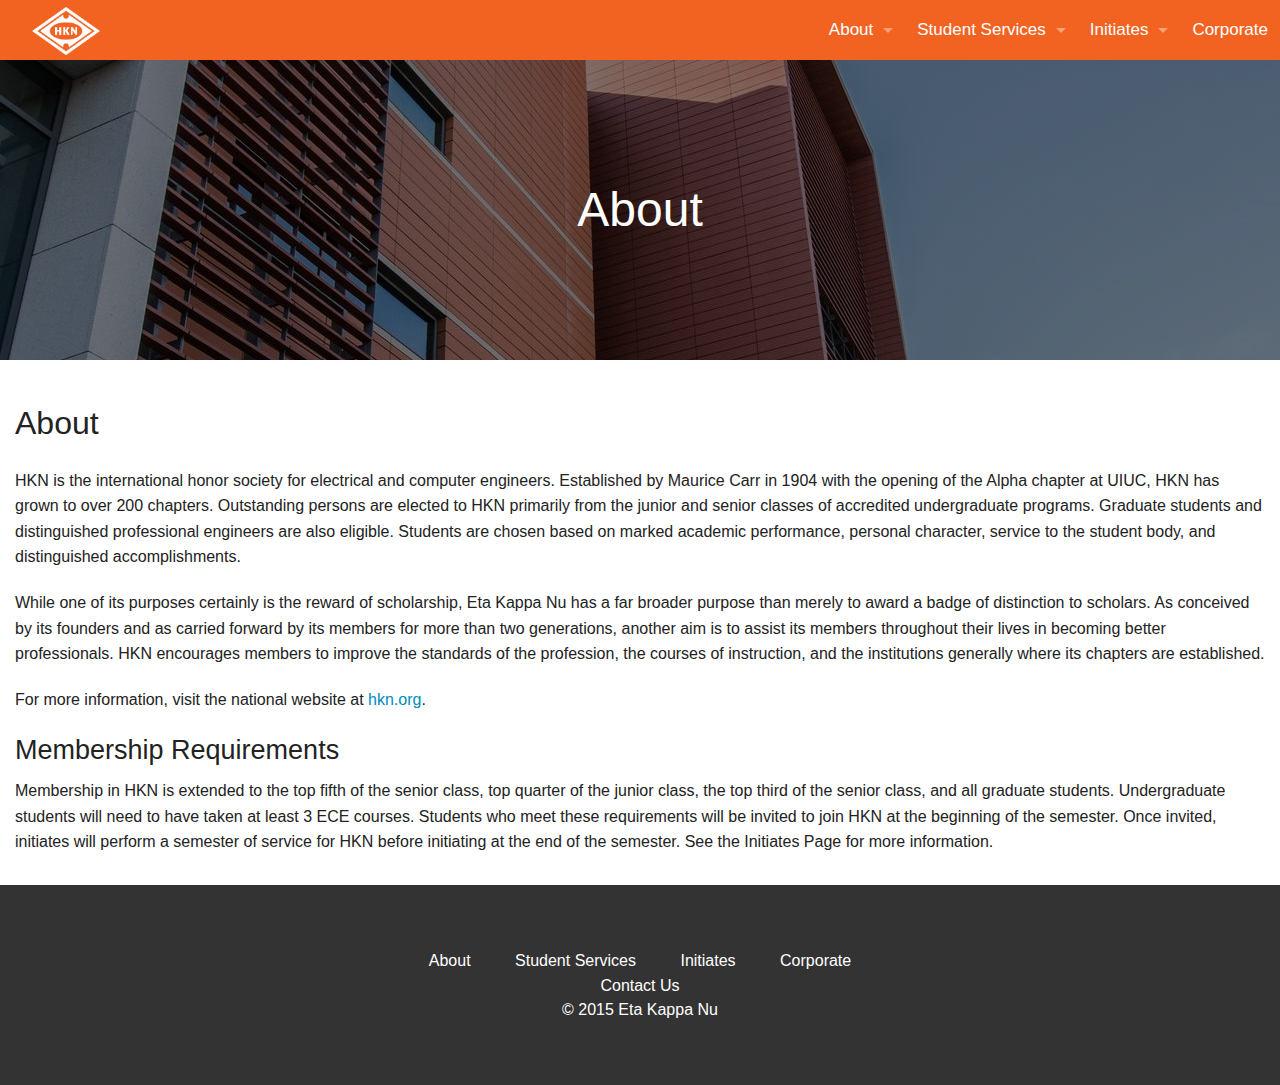
==== commit 69352201: "merge master and gh-pages" ====
--- a/about/index.html
+++ b/about/index.html
@@ -7,11 +7,7 @@
     <meta name="viewport" content="width=device-width, initial-scale=1">
 
     <title>About</title>
-<<<<<<< HEAD
-    <meta name="description" content="Write an awesome description for your new site here. You can edit this line in _config.yml. It will appear in your document head meta (for Google search results) and in your feed.xml site description.
-=======
     <meta name="description" content="Website for HKN@UIUC
->>>>>>> 315fc35033524af7d04cf8aae40e3a8a20473be8
 ">
 
     <link rel="stylesheet" href="/assets/css/main.css">
@@ -21,57 +17,6 @@
 
 
   <body>
-<<<<<<< HEAD
-
-    <header>
-
-  <div class="sticky">
-    <nav class="top-bar" data-topbar role="navigation">
-      <ul class="title-area">
-        <li class="name">
-          <h1><a id="top-bar-logo" href="/"><img src="/assets/img/logo.png"/></a></h1>
-        </li>
-        <!-- Remove the class "menu-icon" to get rid of menu icon. Take out "Menu" to just have icon alone -->
-        <li class="toggle-topbar menu-icon"><a href="#"><span>Menu</span></a></li>
-      </ul>
-
-      <section class="top-bar-section">
-        <!-- Right Nav Section -->
-        <ul class="right">
-          <li class="has-dropdown">
-            <a href="/about">About</a>
-            <ul class="dropdown">
-              <li><a href="#">Officers</a></li>
-              <li><a href="/about/contact">Contact Us</a></li>
-            </ul>
-          </li>
-          <li class="has-dropdown">
-            <a href="/service">Student Services</a>
-            <ul class="dropdown">
-              <li><a href="/service/tutoring">Tutoring</a></li>
-              <li><a href="https://docs.google.com/a/illinois.edu/forms/d/1sm_faPxQjcPngbCLm2nKFyZS4HsJYWObGYbNWVs8D5E/viewform">Study Group Sign Ups</a></li>
-              <li><a href="#">Review Sessions</a></li>
-              <li><a href="/service/interviews">Technical Interviews</a></li>
-              <li><a href="#">Power Lunches</a></li>
-              <li><a href="#">Dr. Everitt's Neighborhood</a></li>
-              <li><a href="#">HKN Intern Portal</a></li>
-              <li><a href="#">Course Resources</a></li>
-            </ul>
-          </li>
-          <li class="has-dropdown">
-            <a href="/initiates">Initiates</a>
-            <ul class="dropdown">
-              <li><a href="#">Point Tracker</a></li>
-              <li><a href="#">Committee Assignments</a></li>
-              <li><a href="#">Office Hour Schedule</a></li>
-              <li><a href="#">Office Hour Guide</a></li>
-              <li><a href="#">Kashev's Guide to Earning Points</a></li>
-            </ul>
-          </li>
-          <li><a href="/corporate">Corporate</a></li>
-        </ul>
-      </section>
-=======
   <header>
 
   <div class="sticky">
@@ -121,24 +66,17 @@
           </ul>
         </section>
       </div>
->>>>>>> 315fc35033524af7d04cf8aae40e3a8a20473be8
     </nav>
   </div>
 </header>
 
 
-<<<<<<< HEAD
-    <div class="row full-width">
-      <div id="content-container" class="small-12 columns">
-        <div class="post">
-=======
 
     <div class="content-container">
 
       <div class="row full-width">
         <div class="small-12 columns">
           <div class="post">
->>>>>>> 315fc35033524af7d04cf8aae40e3a8a20473be8
   <section id="page-content" class="row content" >
     <div id="page-text-wrapper" class="small-12 small-centered columns">
       <section id="page-text">
@@ -165,17 +103,10 @@
 
 </div>
 
-<<<<<<< HEAD
-      </div>
-    </div>
-
-    <footer class="row full-width">
-=======
         </div>
       </div>
 
       <footer class="row full-width">
->>>>>>> 315fc35033524af7d04cf8aae40e3a8a20473be8
   <div id="content-container" class="small-12 columns">
     <section id="footer-content" class="row content" >
       <div id="footer-text-wrapper" class="small-12 small-centered columns">
@@ -196,21 +127,14 @@
 </footer>
 
 
-<<<<<<< HEAD
-    <script src="https://ajax.googleapis.com/ajax/libs/jquery/2.1.4/jquery.min.js"></script>
-=======
       <script src="https://ajax.googleapis.com/ajax/libs/jquery/2.1.4/jquery.min.js"></script>
->>>>>>> 315fc35033524af7d04cf8aae40e3a8a20473be8
 <script src="/assets/js/foundation.min.js"></script>
 <script src="/assets/js/foundation/foundation.topbar.js"></script>
 
 <script>
     $(document).foundation();
 </script>
-<<<<<<< HEAD
-=======
     </div>
->>>>>>> 315fc35033524af7d04cf8aae40e3a8a20473be8
   </body>
 
 </html>
--- a/assets/css/main.css
+++ b/assets/css/main.css
@@ -1,5 +1 @@
-<<<<<<< HEAD
-@import url(http://fonts.googleapis.com/css?family=Raleway:400,600);meta.foundation-version{font-family:"/5.5.2/"}meta.foundation-mq-small{font-family:"/only screen/";width:0}meta.foundation-mq-small-only{font-family:"/only screen and (max-width: 40em)/";width:0}meta.foundation-mq-medium{font-family:"/only screen and (min-width:40.0625em)/";width:40.0625em}meta.foundation-mq-medium-only{font-family:"/only screen and (min-width:40.0625em) and (max-width:64em)/";width:40.0625em}meta.foundation-mq-large{font-family:"/only screen and (min-width:64.0625em)/";width:64.0625em}meta.foundation-mq-large-only{font-family:"/only screen and (min-width:64.0625em) and (max-width:90em)/";width:64.0625em}meta.foundation-mq-xlarge{font-family:"/only screen and (min-width:90.0625em)/";width:90.0625em}meta.foundation-mq-xlarge-only{font-family:"/only screen and (min-width:90.0625em) and (max-width:120em)/";width:90.0625em}meta.foundation-mq-xxlarge{font-family:"/only screen and (min-width:120.0625em)/";width:120.0625em}meta.foundation-data-attribute-namespace{font-family:false}html,body{height:100%}*,*:before,*:after{-webkit-box-sizing:border-box;-moz-box-sizing:border-box;box-sizing:border-box}html,body{font-size:16px}body{background:#fff;color:#222;cursor:auto;font-family:"Helvetica Neue",Helvetica,Roboto,Arial,sans-serif;font-style:normal;font-weight:normal;line-height:1.5;margin:0;padding:0;position:relative}a:hover{cursor:pointer}img{max-width:100%;height:auto}img{-ms-interpolation-mode:bicubic}#map_canvas img,#map_canvas embed,#map_canvas object,.map_canvas img,.map_canvas embed,.map_canvas object,.mqa-display img,.mqa-display embed,.mqa-display object{max-width:none !important}.left{float:left !important}.right{float:right !important}.clearfix:before,.clearfix:after{content:" ";display:table}.clearfix:after{clear:both}.hide{display:none}.invisible{visibility:hidden}.antialiased{-webkit-font-smoothing:antialiased;-moz-osx-font-smoothing:grayscale}img{display:inline-block;vertical-align:middle}textarea{height:auto;min-height:50px}select{width:100%}.row{margin:0 auto;max-width:62.5rem;width:100%}.row:before,.row:after{content:" ";display:table}.row:after{clear:both}.row.collapse>.column,.row.collapse>.columns{padding-left:0;padding-right:0}.row.collapse .row{margin-left:0;margin-right:0}.row .row{margin:0 -0.9375rem;max-width:none;width:auto}.row .row:before,.row .row:after{content:" ";display:table}.row .row:after{clear:both}.row .row.collapse{margin:0;max-width:none;width:auto}.row .row.collapse:before,.row .row.collapse:after{content:" ";display:table}.row .row.collapse:after{clear:both}.column,.columns{padding-left:0.9375rem;padding-right:0.9375rem;width:100%;float:left}.column+.column:last-child,.columns+.column:last-child,.column+.columns:last-child,.columns+.columns:last-child{float:right}.column+.column.end,.columns+.column.end,.column+.columns.end,.columns+.columns.end{float:left}@media only screen{.small-push-0{position:relative;left:0;right:auto}.small-pull-0{position:relative;right:0;left:auto}.small-push-1{position:relative;left:8.33333%;right:auto}.small-pull-1{position:relative;right:8.33333%;left:auto}.small-push-2{position:relative;left:16.66667%;right:auto}.small-pull-2{position:relative;right:16.66667%;left:auto}.small-push-3{position:relative;left:25%;right:auto}.small-pull-3{position:relative;right:25%;left:auto}.small-push-4{position:relative;left:33.33333%;right:auto}.small-pull-4{position:relative;right:33.33333%;left:auto}.small-push-5{position:relative;left:41.66667%;right:auto}.small-pull-5{position:relative;right:41.66667%;left:auto}.small-push-6{position:relative;left:50%;right:auto}.small-pull-6{position:relative;right:50%;left:auto}.small-push-7{position:relative;left:58.33333%;right:auto}.small-pull-7{position:relative;right:58.33333%;left:auto}.small-push-8{position:relative;left:66.66667%;right:auto}.small-pull-8{position:relative;right:66.66667%;left:auto}.small-push-9{position:relative;left:75%;right:auto}.small-pull-9{position:relative;right:75%;left:auto}.small-push-10{position:relative;left:83.33333%;right:auto}.small-pull-10{position:relative;right:83.33333%;left:auto}.small-push-11{position:relative;left:91.66667%;right:auto}.small-pull-11{position:relative;right:91.66667%;left:auto}.column,.columns{position:relative;padding-left:0.9375rem;padding-right:0.9375rem;float:left}.small-1{width:8.33333%}.small-2{width:16.66667%}.small-3{width:25%}.small-4{width:33.33333%}.small-5{width:41.66667%}.small-6{width:50%}.small-7{width:58.33333%}.small-8{width:66.66667%}.small-9{width:75%}.small-10{width:83.33333%}.small-11{width:91.66667%}.small-12{width:100%}.small-offset-0{margin-left:0 !important}.small-offset-1{margin-left:8.33333% !important}.small-offset-2{margin-left:16.66667% !important}.small-offset-3{margin-left:25% !important}.small-offset-4{margin-left:33.33333% !important}.small-offset-5{margin-left:41.66667% !important}.small-offset-6{margin-left:50% !important}.small-offset-7{margin-left:58.33333% !important}.small-offset-8{margin-left:66.66667% !important}.small-offset-9{margin-left:75% !important}.small-offset-10{margin-left:83.33333% !important}.small-offset-11{margin-left:91.66667% !important}.small-reset-order{float:left;left:auto;margin-left:0;margin-right:0;right:auto}.column.small-centered,.columns.small-centered{margin-left:auto;margin-right:auto;float:none}.column.small-uncentered,.columns.small-uncentered{float:left;margin-left:0;margin-right:0}.column.small-centered:last-child,.columns.small-centered:last-child{float:none}.column.small-uncentered:last-child,.columns.small-uncentered:last-child{float:left}.column.small-uncentered.opposite,.columns.small-uncentered.opposite{float:right}.row.small-collapse>.column,.row.small-collapse>.columns{padding-left:0;padding-right:0}.row.small-collapse .row{margin-left:0;margin-right:0}.row.small-uncollapse>.column,.row.small-uncollapse>.columns{padding-left:0.9375rem;padding-right:0.9375rem;float:left}}@media only screen and (min-width: 40.0625em){.medium-push-0{position:relative;left:0;right:auto}.medium-pull-0{position:relative;right:0;left:auto}.medium-push-1{position:relative;left:8.33333%;right:auto}.medium-pull-1{position:relative;right:8.33333%;left:auto}.medium-push-2{position:relative;left:16.66667%;right:auto}.medium-pull-2{position:relative;right:16.66667%;left:auto}.medium-push-3{position:relative;left:25%;right:auto}.medium-pull-3{position:relative;right:25%;left:auto}.medium-push-4{position:relative;left:33.33333%;right:auto}.medium-pull-4{position:relative;right:33.33333%;left:auto}.medium-push-5{position:relative;left:41.66667%;right:auto}.medium-pull-5{position:relative;right:41.66667%;left:auto}.medium-push-6{position:relative;left:50%;right:auto}.medium-pull-6{position:relative;right:50%;left:auto}.medium-push-7{position:relative;left:58.33333%;right:auto}.medium-pull-7{position:relative;right:58.33333%;left:auto}.medium-push-8{position:relative;left:66.66667%;right:auto}.medium-pull-8{position:relative;right:66.66667%;left:auto}.medium-push-9{position:relative;left:75%;right:auto}.medium-pull-9{position:relative;right:75%;left:auto}.medium-push-10{position:relative;left:83.33333%;right:auto}.medium-pull-10{position:relative;right:83.33333%;left:auto}.medium-push-11{position:relative;left:91.66667%;right:auto}.medium-pull-11{position:relative;right:91.66667%;left:auto}.column,.columns{position:relative;padding-left:0.9375rem;padding-right:0.9375rem;float:left}.medium-1{width:8.33333%}.medium-2{width:16.66667%}.medium-3{width:25%}.medium-4{width:33.33333%}.medium-5{width:41.66667%}.medium-6{width:50%}.medium-7{width:58.33333%}.medium-8{width:66.66667%}.medium-9{width:75%}.medium-10{width:83.33333%}.medium-11{width:91.66667%}.medium-12{width:100%}.medium-offset-0{margin-left:0 !important}.medium-offset-1{margin-left:8.33333% !important}.medium-offset-2{margin-left:16.66667% !important}.medium-offset-3{margin-left:25% !important}.medium-offset-4{margin-left:33.33333% !important}.medium-offset-5{margin-left:41.66667% !important}.medium-offset-6{margin-left:50% !important}.medium-offset-7{margin-left:58.33333% !important}.medium-offset-8{margin-left:66.66667% !important}.medium-offset-9{margin-left:75% !important}.medium-offset-10{margin-left:83.33333% !important}.medium-offset-11{margin-left:91.66667% !important}.medium-reset-order{float:left;left:auto;margin-left:0;margin-right:0;right:auto}.column.medium-centered,.columns.medium-centered{margin-left:auto;margin-right:auto;float:none}.column.medium-uncentered,.columns.medium-uncentered{float:left;margin-left:0;margin-right:0}.column.medium-centered:last-child,.columns.medium-centered:last-child{float:none}.column.medium-uncentered:last-child,.columns.medium-uncentered:last-child{float:left}.column.medium-uncentered.opposite,.columns.medium-uncentered.opposite{float:right}.row.medium-collapse>.column,.row.medium-collapse>.columns{padding-left:0;padding-right:0}.row.medium-collapse .row{margin-left:0;margin-right:0}.row.medium-uncollapse>.column,.row.medium-uncollapse>.columns{padding-left:0.9375rem;padding-right:0.9375rem;float:left}.push-0{position:relative;left:0;right:auto}.pull-0{position:relative;right:0;left:auto}.push-1{position:relative;left:8.33333%;right:auto}.pull-1{position:relative;right:8.33333%;left:auto}.push-2{position:relative;left:16.66667%;right:auto}.pull-2{position:relative;right:16.66667%;left:auto}.push-3{position:relative;left:25%;right:auto}.pull-3{position:relative;right:25%;left:auto}.push-4{position:relative;left:33.33333%;right:auto}.pull-4{position:relative;right:33.33333%;left:auto}.push-5{position:relative;left:41.66667%;right:auto}.pull-5{position:relative;right:41.66667%;left:auto}.push-6{position:relative;left:50%;right:auto}.pull-6{position:relative;right:50%;left:auto}.push-7{position:relative;left:58.33333%;right:auto}.pull-7{position:relative;right:58.33333%;left:auto}.push-8{position:relative;left:66.66667%;right:auto}.pull-8{position:relative;right:66.66667%;left:auto}.push-9{position:relative;left:75%;right:auto}.pull-9{position:relative;right:75%;left:auto}.push-10{position:relative;left:83.33333%;right:auto}.pull-10{position:relative;right:83.33333%;left:auto}.push-11{position:relative;left:91.66667%;right:auto}.pull-11{position:relative;right:91.66667%;left:auto}}@media only screen and (min-width: 64.0625em){.large-push-0{position:relative;left:0;right:auto}.large-pull-0{position:relative;right:0;left:auto}.large-push-1{position:relative;left:8.33333%;right:auto}.large-pull-1{position:relative;right:8.33333%;left:auto}.large-push-2{position:relative;left:16.66667%;right:auto}.large-pull-2{position:relative;right:16.66667%;left:auto}.large-push-3{position:relative;left:25%;right:auto}.large-pull-3{position:relative;right:25%;left:auto}.large-push-4{position:relative;left:33.33333%;right:auto}.large-pull-4{position:relative;right:33.33333%;left:auto}.large-push-5{position:relative;left:41.66667%;right:auto}.large-pull-5{position:relative;right:41.66667%;left:auto}.large-push-6{position:relative;left:50%;right:auto}.large-pull-6{position:relative;right:50%;left:auto}.large-push-7{position:relative;left:58.33333%;right:auto}.large-pull-7{position:relative;right:58.33333%;left:auto}.large-push-8{position:relative;left:66.66667%;right:auto}.large-pull-8{position:relative;right:66.66667%;left:auto}.large-push-9{position:relative;left:75%;right:auto}.large-pull-9{position:relative;right:75%;left:auto}.large-push-10{position:relative;left:83.33333%;right:auto}.large-pull-10{position:relative;right:83.33333%;left:auto}.large-push-11{position:relative;left:91.66667%;right:auto}.large-pull-11{position:relative;right:91.66667%;left:auto}.column,.columns{position:relative;padding-left:0.9375rem;padding-right:0.9375rem;float:left}.large-1{width:8.33333%}.large-2{width:16.66667%}.large-3{width:25%}.large-4{width:33.33333%}.large-5{width:41.66667%}.large-6{width:50%}.large-7{width:58.33333%}.large-8{width:66.66667%}.large-9{width:75%}.large-10{width:83.33333%}.large-11{width:91.66667%}.large-12{width:100%}.large-offset-0{margin-left:0 !important}.large-offset-1{margin-left:8.33333% !important}.large-offset-2{margin-left:16.66667% !important}.large-offset-3{margin-left:25% !important}.large-offset-4{margin-left:33.33333% !important}.large-offset-5{margin-left:41.66667% !important}.large-offset-6{margin-left:50% !important}.large-offset-7{margin-left:58.33333% !important}.large-offset-8{margin-left:66.66667% !important}.large-offset-9{margin-left:75% !important}.large-offset-10{margin-left:83.33333% !important}.large-offset-11{margin-left:91.66667% !important}.large-reset-order{float:left;left:auto;margin-left:0;margin-right:0;right:auto}.column.large-centered,.columns.large-centered{margin-left:auto;margin-right:auto;float:none}.column.large-uncentered,.columns.large-uncentered{float:left;margin-left:0;margin-right:0}.column.large-centered:last-child,.columns.large-centered:last-child{float:none}.column.large-uncentered:last-child,.columns.large-uncentered:last-child{float:left}.column.large-uncentered.opposite,.columns.large-uncentered.opposite{float:right}.row.large-collapse>.column,.row.large-collapse>.columns{padding-left:0;padding-right:0}.row.large-collapse .row{margin-left:0;margin-right:0}.row.large-uncollapse>.column,.row.large-uncollapse>.columns{padding-left:0.9375rem;padding-right:0.9375rem;float:left}.push-0{position:relative;left:0;right:auto}.pull-0{position:relative;right:0;left:auto}.push-1{position:relative;left:8.33333%;right:auto}.pull-1{position:relative;right:8.33333%;left:auto}.push-2{position:relative;left:16.66667%;right:auto}.pull-2{position:relative;right:16.66667%;left:auto}.push-3{position:relative;left:25%;right:auto}.pull-3{position:relative;right:25%;left:auto}.push-4{position:relative;left:33.33333%;right:auto}.pull-4{position:relative;right:33.33333%;left:auto}.push-5{position:relative;left:41.66667%;right:auto}.pull-5{position:relative;right:41.66667%;left:auto}.push-6{position:relative;left:50%;right:auto}.pull-6{position:relative;right:50%;left:auto}.push-7{position:relative;left:58.33333%;right:auto}.pull-7{position:relative;right:58.33333%;left:auto}.push-8{position:relative;left:66.66667%;right:auto}.pull-8{position:relative;right:66.66667%;left:auto}.push-9{position:relative;left:75%;right:auto}.pull-9{position:relative;right:75%;left:auto}.push-10{position:relative;left:83.33333%;right:auto}.pull-10{position:relative;right:83.33333%;left:auto}.push-11{position:relative;left:91.66667%;right:auto}.pull-11{position:relative;right:91.66667%;left:auto}}.accordion{margin-bottom:0}.accordion:before,.accordion:after{content:" ";display:table}.accordion:after{clear:both}.accordion .accordion-navigation,.accordion dd{display:block;margin-bottom:0 !important}.accordion .accordion-navigation.active>a,.accordion dd.active>a{background:#e8e8e8;color:#222}.accordion .accordion-navigation>a,.accordion dd>a{background:#EFEFEF;color:#222;display:block;font-family:"Helvetica Neue",Helvetica,Roboto,Arial,sans-serif;font-size:1rem;padding:1rem}.accordion .accordion-navigation>a:hover,.accordion dd>a:hover{background:#e3e3e3}.accordion .accordion-navigation>.content,.accordion dd>.content{display:none;padding:0.9375rem}.accordion .accordion-navigation>.content.active,.accordion dd>.content.active{background:#fff;display:block}.alert-box{border-style:solid;border-width:1px;display:block;font-size:0.8125rem;font-weight:normal;margin-bottom:1.25rem;padding:0.875rem 1.5rem 0.875rem 0.875rem;position:relative;transition:opacity 300ms ease-out;background-color:#008CBA;border-color:#0078a0;color:#fff}.alert-box .close{right:0.25rem;background:inherit;color:#333;font-size:1.375rem;line-height:.9;margin-top:-0.6875rem;opacity:0.3;padding:0 6px 4px;position:absolute;top:50%}.alert-box .close:hover,.alert-box .close:focus{opacity:0.5}.alert-box.radius{border-radius:3px}.alert-box.round{border-radius:1000px}.alert-box.success{background-color:#43AC6A;border-color:#3a945b;color:#fff}.alert-box.alert{background-color:#f04124;border-color:#de2d0f;color:#fff}.alert-box.secondary{background-color:#e7e7e7;border-color:#c7c7c7;color:#4f4f4f}.alert-box.warning{background-color:#f08a24;border-color:#de770f;color:#fff}.alert-box.info{background-color:#a0d3e8;border-color:#74bfdd;color:#4f4f4f}.alert-box.alert-close{opacity:0}[class*="block-grid-"]{display:block;padding:0;margin:0 -0.625rem}[class*="block-grid-"]:before,[class*="block-grid-"]:after{content:" ";display:table}[class*="block-grid-"]:after{clear:both}[class*="block-grid-"]>li{display:block;float:left;height:auto;padding:0 0.625rem 1.25rem}@media only screen{.small-block-grid-1>li{list-style:none;width:100%}.small-block-grid-1>li:nth-of-type(1n){clear:none}.small-block-grid-1>li:nth-of-type(1n+1){clear:both}.small-block-grid-2>li{list-style:none;width:50%}.small-block-grid-2>li:nth-of-type(1n){clear:none}.small-block-grid-2>li:nth-of-type(2n+1){clear:both}.small-block-grid-3>li{list-style:none;width:33.33333%}.small-block-grid-3>li:nth-of-type(1n){clear:none}.small-block-grid-3>li:nth-of-type(3n+1){clear:both}.small-block-grid-4>li{list-style:none;width:25%}.small-block-grid-4>li:nth-of-type(1n){clear:none}.small-block-grid-4>li:nth-of-type(4n+1){clear:both}.small-block-grid-5>li{list-style:none;width:20%}.small-block-grid-5>li:nth-of-type(1n){clear:none}.small-block-grid-5>li:nth-of-type(5n+1){clear:both}.small-block-grid-6>li{list-style:none;width:16.66667%}.small-block-grid-6>li:nth-of-type(1n){clear:none}.small-block-grid-6>li:nth-of-type(6n+1){clear:both}.small-block-grid-7>li{list-style:none;width:14.28571%}.small-block-grid-7>li:nth-of-type(1n){clear:none}.small-block-grid-7>li:nth-of-type(7n+1){clear:both}.small-block-grid-8>li{list-style:none;width:12.5%}.small-block-grid-8>li:nth-of-type(1n){clear:none}.small-block-grid-8>li:nth-of-type(8n+1){clear:both}.small-block-grid-9>li{list-style:none;width:11.11111%}.small-block-grid-9>li:nth-of-type(1n){clear:none}.small-block-grid-9>li:nth-of-type(9n+1){clear:both}.small-block-grid-10>li{list-style:none;width:10%}.small-block-grid-10>li:nth-of-type(1n){clear:none}.small-block-grid-10>li:nth-of-type(10n+1){clear:both}.small-block-grid-11>li{list-style:none;width:9.09091%}.small-block-grid-11>li:nth-of-type(1n){clear:none}.small-block-grid-11>li:nth-of-type(11n+1){clear:both}.small-block-grid-12>li{list-style:none;width:8.33333%}.small-block-grid-12>li:nth-of-type(1n){clear:none}.small-block-grid-12>li:nth-of-type(12n+1){clear:both}}@media only screen and (min-width: 40.0625em){.medium-block-grid-1>li{list-style:none;width:100%}.medium-block-grid-1>li:nth-of-type(1n){clear:none}.medium-block-grid-1>li:nth-of-type(1n+1){clear:both}.medium-block-grid-2>li{list-style:none;width:50%}.medium-block-grid-2>li:nth-of-type(1n){clear:none}.medium-block-grid-2>li:nth-of-type(2n+1){clear:both}.medium-block-grid-3>li{list-style:none;width:33.33333%}.medium-block-grid-3>li:nth-of-type(1n){clear:none}.medium-block-grid-3>li:nth-of-type(3n+1){clear:both}.medium-block-grid-4>li{list-style:none;width:25%}.medium-block-grid-4>li:nth-of-type(1n){clear:none}.medium-block-grid-4>li:nth-of-type(4n+1){clear:both}.medium-block-grid-5>li{list-style:none;width:20%}.medium-block-grid-5>li:nth-of-type(1n){clear:none}.medium-block-grid-5>li:nth-of-type(5n+1){clear:both}.medium-block-grid-6>li{list-style:none;width:16.66667%}.medium-block-grid-6>li:nth-of-type(1n){clear:none}.medium-block-grid-6>li:nth-of-type(6n+1){clear:both}.medium-block-grid-7>li{list-style:none;width:14.28571%}.medium-block-grid-7>li:nth-of-type(1n){clear:none}.medium-block-grid-7>li:nth-of-type(7n+1){clear:both}.medium-block-grid-8>li{list-style:none;width:12.5%}.medium-block-grid-8>li:nth-of-type(1n){clear:none}.medium-block-grid-8>li:nth-of-type(8n+1){clear:both}.medium-block-grid-9>li{list-style:none;width:11.11111%}.medium-block-grid-9>li:nth-of-type(1n){clear:none}.medium-block-grid-9>li:nth-of-type(9n+1){clear:both}.medium-block-grid-10>li{list-style:none;width:10%}.medium-block-grid-10>li:nth-of-type(1n){clear:none}.medium-block-grid-10>li:nth-of-type(10n+1){clear:both}.medium-block-grid-11>li{list-style:none;width:9.09091%}.medium-block-grid-11>li:nth-of-type(1n){clear:none}.medium-block-grid-11>li:nth-of-type(11n+1){clear:both}.medium-block-grid-12>li{list-style:none;width:8.33333%}.medium-block-grid-12>li:nth-of-type(1n){clear:none}.medium-block-grid-12>li:nth-of-type(12n+1){clear:both}}@media only screen and (min-width: 64.0625em){.large-block-grid-1>li{list-style:none;width:100%}.large-block-grid-1>li:nth-of-type(1n){clear:none}.large-block-grid-1>li:nth-of-type(1n+1){clear:both}.large-block-grid-2>li{list-style:none;width:50%}.large-block-grid-2>li:nth-of-type(1n){clear:none}.large-block-grid-2>li:nth-of-type(2n+1){clear:both}.large-block-grid-3>li{list-style:none;width:33.33333%}.large-block-grid-3>li:nth-of-type(1n){clear:none}.large-block-grid-3>li:nth-of-type(3n+1){clear:both}.large-block-grid-4>li{list-style:none;width:25%}.large-block-grid-4>li:nth-of-type(1n){clear:none}.large-block-grid-4>li:nth-of-type(4n+1){clear:both}.large-block-grid-5>li{list-style:none;width:20%}.large-block-grid-5>li:nth-of-type(1n){clear:none}.large-block-grid-5>li:nth-of-type(5n+1){clear:both}.large-block-grid-6>li{list-style:none;width:16.66667%}.large-block-grid-6>li:nth-of-type(1n){clear:none}.large-block-grid-6>li:nth-of-type(6n+1){clear:both}.large-block-grid-7>li{list-style:none;width:14.28571%}.large-block-grid-7>li:nth-of-type(1n){clear:none}.large-block-grid-7>li:nth-of-type(7n+1){clear:both}.large-block-grid-8>li{list-style:none;width:12.5%}.large-block-grid-8>li:nth-of-type(1n){clear:none}.large-block-grid-8>li:nth-of-type(8n+1){clear:both}.large-block-grid-9>li{list-style:none;width:11.11111%}.large-block-grid-9>li:nth-of-type(1n){clear:none}.large-block-grid-9>li:nth-of-type(9n+1){clear:both}.large-block-grid-10>li{list-style:none;width:10%}.large-block-grid-10>li:nth-of-type(1n){clear:none}.large-block-grid-10>li:nth-of-type(10n+1){clear:both}.large-block-grid-11>li{list-style:none;width:9.09091%}.large-block-grid-11>li:nth-of-type(1n){clear:none}.large-block-grid-11>li:nth-of-type(11n+1){clear:both}.large-block-grid-12>li{list-style:none;width:8.33333%}.large-block-grid-12>li:nth-of-type(1n){clear:none}.large-block-grid-12>li:nth-of-type(12n+1){clear:both}}.breadcrumbs{border-style:solid;border-width:1px;display:block;list-style:none;margin-left:0;overflow:hidden;padding:0.5625rem 0.875rem 0.5625rem;background-color:#f4f4f4;border-color:#dcdcdc;border-radius:3px}.breadcrumbs>*{color:#008CBA;float:left;font-size:0.6875rem;line-height:0.6875rem;margin:0;text-transform:uppercase}.breadcrumbs>*:hover a,.breadcrumbs>*:focus a{text-decoration:underline}.breadcrumbs>* a{color:#008CBA}.breadcrumbs>*.current{color:#333;cursor:default}.breadcrumbs>*.current a{color:#333;cursor:default}.breadcrumbs>*.current:hover,.breadcrumbs>*.current:hover a,.breadcrumbs>*.current:focus,.breadcrumbs>*.current:focus a{text-decoration:none}.breadcrumbs>*.unavailable{color:#999}.breadcrumbs>*.unavailable a{color:#999}.breadcrumbs>*.unavailable:hover,.breadcrumbs>*.unavailable:hover a,.breadcrumbs>*.unavailable:focus,.breadcrumbs>*.unavailable a:focus{color:#999;cursor:not-allowed;text-decoration:none}.breadcrumbs>*:before{color:#aaa;content:"/";margin:0 0.75rem;position:relative;top:1px}.breadcrumbs>*:first-child:before{content:" ";margin:0}[aria-label="breadcrumbs"] [aria-hidden="true"]:after{content:"/"}button,.button{-webkit-appearance:none;-moz-appearance:none;border-radius:0;border-style:solid;border-width:0;cursor:pointer;font-family:"Helvetica Neue",Helvetica,Roboto,Arial,sans-serif;font-weight:normal;line-height:normal;margin:0 0 1.25rem;position:relative;text-align:center;text-decoration:none;display:inline-block;padding:1rem 2rem 1.0625rem 2rem;font-size:1rem;background-color:#008CBA;border-color:#007095;color:#fff;transition:background-color 300ms ease-out}button:hover,button:focus,.button:hover,.button:focus{background-color:#007095}button:hover,button:focus,.button:hover,.button:focus{color:#fff}button.secondary,.button.secondary{background-color:#e7e7e7;border-color:#b9b9b9;color:#333}button.secondary:hover,button.secondary:focus,.button.secondary:hover,.button.secondary:focus{background-color:#b9b9b9}button.secondary:hover,button.secondary:focus,.button.secondary:hover,.button.secondary:focus{color:#333}button.success,.button.success{background-color:#43AC6A;border-color:#368a55;color:#fff}button.success:hover,button.success:focus,.button.success:hover,.button.success:focus{background-color:#368a55}button.success:hover,button.success:focus,.button.success:hover,.button.success:focus{color:#fff}button.alert,.button.alert{background-color:#f04124;border-color:#cf2a0e;color:#fff}button.alert:hover,button.alert:focus,.button.alert:hover,.button.alert:focus{background-color:#cf2a0e}button.alert:hover,button.alert:focus,.button.alert:hover,.button.alert:focus{color:#fff}button.warning,.button.warning{background-color:#f08a24;border-color:#cf6e0e;color:#fff}button.warning:hover,button.warning:focus,.button.warning:hover,.button.warning:focus{background-color:#cf6e0e}button.warning:hover,button.warning:focus,.button.warning:hover,.button.warning:focus{color:#fff}button.info,.button.info{background-color:#a0d3e8;border-color:#61b6d9;color:#333}button.info:hover,button.info:focus,.button.info:hover,.button.info:focus{background-color:#61b6d9}button.info:hover,button.info:focus,.button.info:hover,.button.info:focus{color:#fff}button.large,.button.large{padding:1.125rem 2.25rem 1.1875rem 2.25rem;font-size:1.25rem}button.small,.button.small{padding:0.875rem 1.75rem 0.9375rem 1.75rem;font-size:0.8125rem}button.tiny,.button.tiny{padding:0.625rem 1.25rem 0.6875rem 1.25rem;font-size:0.6875rem}button.expand,.button.expand{padding:1rem 2rem 1.0625rem 2rem;font-size:1rem;padding-bottom:1.0625rem;padding-top:1rem;padding-left:1rem;padding-right:1rem;width:100%}button.left-align,.button.left-align{text-align:left;text-indent:0.75rem}button.right-align,.button.right-align{text-align:right;padding-right:0.75rem}button.radius,.button.radius{border-radius:3px}button.round,.button.round{border-radius:1000px}button.disabled,button[disabled],.button.disabled,.button[disabled]{background-color:#008CBA;border-color:#007095;color:#fff;box-shadow:none;cursor:default;opacity:0.7}button.disabled:hover,button.disabled:focus,button[disabled]:hover,button[disabled]:focus,.button.disabled:hover,.button.disabled:focus,.button[disabled]:hover,.button[disabled]:focus{background-color:#007095}button.disabled:hover,button.disabled:focus,button[disabled]:hover,button[disabled]:focus,.button.disabled:hover,.button.disabled:focus,.button[disabled]:hover,.button[disabled]:focus{color:#fff}button.disabled:hover,button.disabled:focus,button[disabled]:hover,button[disabled]:focus,.button.disabled:hover,.button.disabled:focus,.button[disabled]:hover,.button[disabled]:focus{background-color:#008CBA}button.disabled.secondary,button[disabled].secondary,.button.disabled.secondary,.button[disabled].secondary{background-color:#e7e7e7;border-color:#b9b9b9;color:#333;box-shadow:none;cursor:default;opacity:0.7}button.disabled.secondary:hover,button.disabled.secondary:focus,button[disabled].secondary:hover,button[disabled].secondary:focus,.button.disabled.secondary:hover,.button.disabled.secondary:focus,.button[disabled].secondary:hover,.button[disabled].secondary:focus{background-color:#b9b9b9}button.disabled.secondary:hover,button.disabled.secondary:focus,button[disabled].secondary:hover,button[disabled].secondary:focus,.button.disabled.secondary:hover,.button.disabled.secondary:focus,.button[disabled].secondary:hover,.button[disabled].secondary:focus{color:#333}button.disabled.secondary:hover,button.disabled.secondary:focus,button[disabled].secondary:hover,button[disabled].secondary:focus,.button.disabled.secondary:hover,.button.disabled.secondary:focus,.button[disabled].secondary:hover,.button[disabled].secondary:focus{background-color:#e7e7e7}button.disabled.success,button[disabled].success,.button.disabled.success,.button[disabled].success{background-color:#43AC6A;border-color:#368a55;color:#fff;box-shadow:none;cursor:default;opacity:0.7}button.disabled.success:hover,button.disabled.success:focus,button[disabled].success:hover,button[disabled].success:focus,.button.disabled.success:hover,.button.disabled.success:focus,.button[disabled].success:hover,.button[disabled].success:focus{background-color:#368a55}button.disabled.success:hover,button.disabled.success:focus,button[disabled].success:hover,button[disabled].success:focus,.button.disabled.success:hover,.button.disabled.success:focus,.button[disabled].success:hover,.button[disabled].success:focus{color:#fff}button.disabled.success:hover,button.disabled.success:focus,button[disabled].success:hover,button[disabled].success:focus,.button.disabled.success:hover,.button.disabled.success:focus,.button[disabled].success:hover,.button[disabled].success:focus{background-color:#43AC6A}button.disabled.alert,button[disabled].alert,.button.disabled.alert,.button[disabled].alert{background-color:#f04124;border-color:#cf2a0e;color:#fff;box-shadow:none;cursor:default;opacity:0.7}button.disabled.alert:hover,button.disabled.alert:focus,button[disabled].alert:hover,button[disabled].alert:focus,.button.disabled.alert:hover,.button.disabled.alert:focus,.button[disabled].alert:hover,.button[disabled].alert:focus{background-color:#cf2a0e}button.disabled.alert:hover,button.disabled.alert:focus,button[disabled].alert:hover,button[disabled].alert:focus,.button.disabled.alert:hover,.button.disabled.alert:focus,.button[disabled].alert:hover,.button[disabled].alert:focus{color:#fff}button.disabled.alert:hover,button.disabled.alert:focus,button[disabled].alert:hover,button[disabled].alert:focus,.button.disabled.alert:hover,.button.disabled.alert:focus,.button[disabled].alert:hover,.button[disabled].alert:focus{background-color:#f04124}button.disabled.warning,button[disabled].warning,.button.disabled.warning,.button[disabled].warning{background-color:#f08a24;border-color:#cf6e0e;color:#fff;box-shadow:none;cursor:default;opacity:0.7}button.disabled.warning:hover,button.disabled.warning:focus,button[disabled].warning:hover,button[disabled].warning:focus,.button.disabled.warning:hover,.button.disabled.warning:focus,.button[disabled].warning:hover,.button[disabled].warning:focus{background-color:#cf6e0e}button.disabled.warning:hover,button.disabled.warning:focus,button[disabled].warning:hover,button[disabled].warning:focus,.button.disabled.warning:hover,.button.disabled.warning:focus,.button[disabled].warning:hover,.button[disabled].warning:focus{color:#fff}button.disabled.warning:hover,button.disabled.warning:focus,button[disabled].warning:hover,button[disabled].warning:focus,.button.disabled.warning:hover,.button.disabled.warning:focus,.button[disabled].warning:hover,.button[disabled].warning:focus{background-color:#f08a24}button.disabled.info,button[disabled].info,.button.disabled.info,.button[disabled].info{background-color:#a0d3e8;border-color:#61b6d9;color:#333;box-shadow:none;cursor:default;opacity:0.7}button.disabled.info:hover,button.disabled.info:focus,button[disabled].info:hover,button[disabled].info:focus,.button.disabled.info:hover,.button.disabled.info:focus,.button[disabled].info:hover,.button[disabled].info:focus{background-color:#61b6d9}button.disabled.info:hover,button.disabled.info:focus,button[disabled].info:hover,button[disabled].info:focus,.button.disabled.info:hover,.button.disabled.info:focus,.button[disabled].info:hover,.button[disabled].info:focus{color:#fff}button.disabled.info:hover,button.disabled.info:focus,button[disabled].info:hover,button[disabled].info:focus,.button.disabled.info:hover,.button.disabled.info:focus,.button[disabled].info:hover,.button[disabled].info:focus{background-color:#a0d3e8}button::-moz-focus-inner{border:0;padding:0}@media only screen and (min-width: 40.0625em){button,.button{display:inline-block}}.button-group{list-style:none;margin:0;left:0}.button-group:before,.button-group:after{content:" ";display:table}.button-group:after{clear:both}.button-group.even-2 li{display:inline-block;margin:0 -2px;width:50%}.button-group.even-2 li>button,.button-group.even-2 li .button{border-left:1px solid;border-color:rgba(255,255,255,0.5)}.button-group.even-2 li:first-child button,.button-group.even-2 li:first-child .button{border-left:0}.button-group.even-2 li button,.button-group.even-2 li .button{width:100%}.button-group.even-3 li{display:inline-block;margin:0 -2px;width:33.33333%}.button-group.even-3 li>button,.button-group.even-3 li .button{border-left:1px solid;border-color:rgba(255,255,255,0.5)}.button-group.even-3 li:first-child button,.button-group.even-3 li:first-child .button{border-left:0}.button-group.even-3 li button,.button-group.even-3 li .button{width:100%}.button-group.even-4 li{display:inline-block;margin:0 -2px;width:25%}.button-group.even-4 li>button,.button-group.even-4 li .button{border-left:1px solid;border-color:rgba(255,255,255,0.5)}.button-group.even-4 li:first-child button,.button-group.even-4 li:first-child .button{border-left:0}.button-group.even-4 li button,.button-group.even-4 li .button{width:100%}.button-group.even-5 li{display:inline-block;margin:0 -2px;width:20%}.button-group.even-5 li>button,.button-group.even-5 li .button{border-left:1px solid;border-color:rgba(255,255,255,0.5)}.button-group.even-5 li:first-child button,.button-group.even-5 li:first-child .button{border-left:0}.button-group.even-5 li button,.button-group.even-5 li .button{width:100%}.button-group.even-6 li{display:inline-block;margin:0 -2px;width:16.66667%}.button-group.even-6 li>button,.button-group.even-6 li .button{border-left:1px solid;border-color:rgba(255,255,255,0.5)}.button-group.even-6 li:first-child button,.button-group.even-6 li:first-child .button{border-left:0}.button-group.even-6 li button,.button-group.even-6 li .button{width:100%}.button-group.even-7 li{display:inline-block;margin:0 -2px;width:14.28571%}.button-group.even-7 li>button,.button-group.even-7 li .button{border-left:1px solid;border-color:rgba(255,255,255,0.5)}.button-group.even-7 li:first-child button,.button-group.even-7 li:first-child .button{border-left:0}.button-group.even-7 li button,.button-group.even-7 li .button{width:100%}.button-group.even-8 li{display:inline-block;margin:0 -2px;width:12.5%}.button-group.even-8 li>button,.button-group.even-8 li .button{border-left:1px solid;border-color:rgba(255,255,255,0.5)}.button-group.even-8 li:first-child button,.button-group.even-8 li:first-child .button{border-left:0}.button-group.even-8 li button,.button-group.even-8 li .button{width:100%}.button-group>li{display:inline-block;margin:0 -2px}.button-group>li>button,.button-group>li .button{border-left:1px solid;border-color:rgba(255,255,255,0.5)}.button-group>li:first-child button,.button-group>li:first-child .button{border-left:0}.button-group.stack>li{display:block;margin:0;float:none}.button-group.stack>li>button,.button-group.stack>li .button{border-left:1px solid;border-color:rgba(255,255,255,0.5)}.button-group.stack>li:first-child button,.button-group.stack>li:first-child .button{border-left:0}.button-group.stack>li>button,.button-group.stack>li .button{border-color:rgba(255,255,255,0.5);border-left-width:0;border-top:1px solid;display:block;margin:0}.button-group.stack>li>button{width:100%}.button-group.stack>li:first-child button,.button-group.stack>li:first-child .button{border-top:0}.button-group.stack-for-small>li{display:inline-block;margin:0 -2px}.button-group.stack-for-small>li>button,.button-group.stack-for-small>li .button{border-left:1px solid;border-color:rgba(255,255,255,0.5)}.button-group.stack-for-small>li:first-child button,.button-group.stack-for-small>li:first-child .button{border-left:0}@media only screen and (max-width: 40em){.button-group.stack-for-small>li{display:block;margin:0;width:100%}.button-group.stack-for-small>li>button,.button-group.stack-for-small>li .button{border-left:1px solid;border-color:rgba(255,255,255,0.5)}.button-group.stack-for-small>li:first-child button,.button-group.stack-for-small>li:first-child .button{border-left:0}.button-group.stack-for-small>li>button,.button-group.stack-for-small>li .button{border-color:rgba(255,255,255,0.5);border-left-width:0;border-top:1px solid;display:block;margin:0}.button-group.stack-for-small>li>button{width:100%}.button-group.stack-for-small>li:first-child button,.button-group.stack-for-small>li:first-child .button{border-top:0}}.button-group.radius>*{display:inline-block;margin:0 -2px}.button-group.radius>*>button,.button-group.radius>* .button{border-left:1px solid;border-color:rgba(255,255,255,0.5)}.button-group.radius>*:first-child button,.button-group.radius>*:first-child .button{border-left:0}.button-group.radius>*,.button-group.radius>*>a,.button-group.radius>*>button,.button-group.radius>*>.button{border-radius:0}.button-group.radius>*:first-child,.button-group.radius>*:first-child>a,.button-group.radius>*:first-child>button,.button-group.radius>*:first-child>.button{-webkit-border-bottom-left-radius:3px;-webkit-border-top-left-radius:3px;border-bottom-left-radius:3px;border-top-left-radius:3px}.button-group.radius>*:last-child,.button-group.radius>*:last-child>a,.button-group.radius>*:last-child>button,.button-group.radius>*:last-child>.button{-webkit-border-bottom-right-radius:3px;-webkit-border-top-right-radius:3px;border-bottom-right-radius:3px;border-top-right-radius:3px}.button-group.radius.stack>*{display:block;margin:0}.button-group.radius.stack>*>button,.button-group.radius.stack>* .button{border-left:1px solid;border-color:rgba(255,255,255,0.5)}.button-group.radius.stack>*:first-child button,.button-group.radius.stack>*:first-child .button{border-left:0}.button-group.radius.stack>*>button,.button-group.radius.stack>* .button{border-color:rgba(255,255,255,0.5);border-left-width:0;border-top:1px solid;display:block;margin:0}.button-group.radius.stack>*>button{width:100%}.button-group.radius.stack>*:first-child button,.button-group.radius.stack>*:first-child .button{border-top:0}.button-group.radius.stack>*,.button-group.radius.stack>*>a,.button-group.radius.stack>*>button,.button-group.radius.stack>*>.button{border-radius:0}.button-group.radius.stack>*:first-child,.button-group.radius.stack>*:first-child>a,.button-group.radius.stack>*:first-child>button,.button-group.radius.stack>*:first-child>.button{-webkit-top-left-radius:3px;-webkit-top-right-radius:3px;border-top-left-radius:3px;border-top-right-radius:3px}.button-group.radius.stack>*:last-child,.button-group.radius.stack>*:last-child>a,.button-group.radius.stack>*:last-child>button,.button-group.radius.stack>*:last-child>.button{-webkit-bottom-left-radius:3px;-webkit-bottom-right-radius:3px;border-bottom-left-radius:3px;border-bottom-right-radius:3px}@media only screen and (min-width: 40.0625em){.button-group.radius.stack-for-small>*{display:inline-block;margin:0 -2px}.button-group.radius.stack-for-small>*>button,.button-group.radius.stack-for-small>* .button{border-left:1px solid;border-color:rgba(255,255,255,0.5)}.button-group.radius.stack-for-small>*:first-child button,.button-group.radius.stack-for-small>*:first-child .button{border-left:0}.button-group.radius.stack-for-small>*,.button-group.radius.stack-for-small>*>a,.button-group.radius.stack-for-small>*>button,.button-group.radius.stack-for-small>*>.button{border-radius:0}.button-group.radius.stack-for-small>*:first-child,.button-group.radius.stack-for-small>*:first-child>a,.button-group.radius.stack-for-small>*:first-child>button,.button-group.radius.stack-for-small>*:first-child>.button{-webkit-border-bottom-left-radius:3px;-webkit-border-top-left-radius:3px;border-bottom-left-radius:3px;border-top-left-radius:3px}.button-group.radius.stack-for-small>*:last-child,.button-group.radius.stack-for-small>*:last-child>a,.button-group.radius.stack-for-small>*:last-child>button,.button-group.radius.stack-for-small>*:last-child>.button{-webkit-border-bottom-right-radius:3px;-webkit-border-top-right-radius:3px;border-bottom-right-radius:3px;border-top-right-radius:3px}}@media only screen and (max-width: 40em){.button-group.radius.stack-for-small>*{display:block;margin:0}.button-group.radius.stack-for-small>*>button,.button-group.radius.stack-for-small>* .button{border-left:1px solid;border-color:rgba(255,255,255,0.5)}.button-group.radius.stack-for-small>*:first-child button,.button-group.radius.stack-for-small>*:first-child .button{border-left:0}.button-group.radius.stack-for-small>*>button,.button-group.radius.stack-for-small>* .button{border-color:rgba(255,255,255,0.5);border-left-width:0;border-top:1px solid;display:block;margin:0}.button-group.radius.stack-for-small>*>button{width:100%}.button-group.radius.stack-for-small>*:first-child button,.button-group.radius.stack-for-small>*:first-child .button{border-top:0}.button-group.radius.stack-for-small>*,.button-group.radius.stack-for-small>*>a,.button-group.radius.stack-for-small>*>button,.button-group.radius.stack-for-small>*>.button{border-radius:0}.button-group.radius.stack-for-small>*:first-child,.button-group.radius.stack-for-small>*:first-child>a,.button-group.radius.stack-for-small>*:first-child>button,.button-group.radius.stack-for-small>*:first-child>.button{-webkit-top-left-radius:3px;-webkit-top-right-radius:3px;border-top-left-radius:3px;border-top-right-radius:3px}.button-group.radius.stack-for-small>*:last-child,.button-group.radius.stack-for-small>*:last-child>a,.button-group.radius.stack-for-small>*:last-child>button,.button-group.radius.stack-for-small>*:last-child>.button{-webkit-bottom-left-radius:3px;-webkit-bottom-right-radius:3px;border-bottom-left-radius:3px;border-bottom-right-radius:3px}}.button-group.round>*{display:inline-block;margin:0 -2px}.button-group.round>*>button,.button-group.round>* .button{border-left:1px solid;border-color:rgba(255,255,255,0.5)}.button-group.round>*:first-child button,.button-group.round>*:first-child .button{border-left:0}.button-group.round>*,.button-group.round>*>a,.button-group.round>*>button,.button-group.round>*>.button{border-radius:0}.button-group.round>*:first-child,.button-group.round>*:first-child>a,.button-group.round>*:first-child>button,.button-group.round>*:first-child>.button{-webkit-border-bottom-left-radius:1000px;-webkit-border-top-left-radius:1000px;border-bottom-left-radius:1000px;border-top-left-radius:1000px}.button-group.round>*:last-child,.button-group.round>*:last-child>a,.button-group.round>*:last-child>button,.button-group.round>*:last-child>.button{-webkit-border-bottom-right-radius:1000px;-webkit-border-top-right-radius:1000px;border-bottom-right-radius:1000px;border-top-right-radius:1000px}.button-group.round.stack>*{display:block;margin:0}.button-group.round.stack>*>button,.button-group.round.stack>* .button{border-left:1px solid;border-color:rgba(255,255,255,0.5)}.button-group.round.stack>*:first-child button,.button-group.round.stack>*:first-child .button{border-left:0}.button-group.round.stack>*>button,.button-group.round.stack>* .button{border-color:rgba(255,255,255,0.5);border-left-width:0;border-top:1px solid;display:block;margin:0}.button-group.round.stack>*>button{width:100%}.button-group.round.stack>*:first-child button,.button-group.round.stack>*:first-child .button{border-top:0}.button-group.round.stack>*,.button-group.round.stack>*>a,.button-group.round.stack>*>button,.button-group.round.stack>*>.button{border-radius:0}.button-group.round.stack>*:first-child,.button-group.round.stack>*:first-child>a,.button-group.round.stack>*:first-child>button,.button-group.round.stack>*:first-child>.button{-webkit-top-left-radius:1rem;-webkit-top-right-radius:1rem;border-top-left-radius:1rem;border-top-right-radius:1rem}.button-group.round.stack>*:last-child,.button-group.round.stack>*:last-child>a,.button-group.round.stack>*:last-child>button,.button-group.round.stack>*:last-child>.button{-webkit-bottom-left-radius:1rem;-webkit-bottom-right-radius:1rem;border-bottom-left-radius:1rem;border-bottom-right-radius:1rem}@media only screen and (min-width: 40.0625em){.button-group.round.stack-for-small>*{display:inline-block;margin:0 -2px}.button-group.round.stack-for-small>*>button,.button-group.round.stack-for-small>* .button{border-left:1px solid;border-color:rgba(255,255,255,0.5)}.button-group.round.stack-for-small>*:first-child button,.button-group.round.stack-for-small>*:first-child .button{border-left:0}.button-group.round.stack-for-small>*,.button-group.round.stack-for-small>*>a,.button-group.round.stack-for-small>*>button,.button-group.round.stack-for-small>*>.button{border-radius:0}.button-group.round.stack-for-small>*:first-child,.button-group.round.stack-for-small>*:first-child>a,.button-group.round.stack-for-small>*:first-child>button,.button-group.round.stack-for-small>*:first-child>.button{-webkit-border-bottom-left-radius:1000px;-webkit-border-top-left-radius:1000px;border-bottom-left-radius:1000px;border-top-left-radius:1000px}.button-group.round.stack-for-small>*:last-child,.button-group.round.stack-for-small>*:last-child>a,.button-group.round.stack-for-small>*:last-child>button,.button-group.round.stack-for-small>*:last-child>.button{-webkit-border-bottom-right-radius:1000px;-webkit-border-top-right-radius:1000px;border-bottom-right-radius:1000px;border-top-right-radius:1000px}}@media only screen and (max-width: 40em){.button-group.round.stack-for-small>*{display:block;margin:0}.button-group.round.stack-for-small>*>button,.button-group.round.stack-for-small>* .button{border-left:1px solid;border-color:rgba(255,255,255,0.5)}.button-group.round.stack-for-small>*:first-child button,.button-group.round.stack-for-small>*:first-child .button{border-left:0}.button-group.round.stack-for-small>*>button,.button-group.round.stack-for-small>* .button{border-color:rgba(255,255,255,0.5);border-left-width:0;border-top:1px solid;display:block;margin:0}.button-group.round.stack-for-small>*>button{width:100%}.button-group.round.stack-for-small>*:first-child button,.button-group.round.stack-for-small>*:first-child .button{border-top:0}.button-group.round.stack-for-small>*,.button-group.round.stack-for-small>*>a,.button-group.round.stack-for-small>*>button,.button-group.round.stack-for-small>*>.button{border-radius:0}.button-group.round.stack-for-small>*:first-child,.button-group.round.stack-for-small>*:first-child>a,.button-group.round.stack-for-small>*:first-child>button,.button-group.round.stack-for-small>*:first-child>.button{-webkit-top-left-radius:1rem;-webkit-top-right-radius:1rem;border-top-left-radius:1rem;border-top-right-radius:1rem}.button-group.round.stack-for-small>*:last-child,.button-group.round.stack-for-small>*:last-child>a,.button-group.round.stack-for-small>*:last-child>button,.button-group.round.stack-for-small>*:last-child>.button{-webkit-bottom-left-radius:1rem;-webkit-bottom-right-radius:1rem;border-bottom-left-radius:1rem;border-bottom-right-radius:1rem}}.button-bar:before,.button-bar:after{content:" ";display:table}.button-bar:after{clear:both}.button-bar .button-group{float:left;margin-right:0.625rem}.button-bar .button-group div{overflow:hidden}.clearing-thumbs,[data-clearing]{list-style:none;margin-left:0;margin-bottom:0}.clearing-thumbs:before,.clearing-thumbs:after,[data-clearing]:before,[data-clearing]:after{content:" ";display:table}.clearing-thumbs:after,[data-clearing]:after{clear:both}.clearing-thumbs li,[data-clearing] li{float:left;margin-right:10px}.clearing-thumbs[class*="block-grid-"] li,[data-clearing][class*="block-grid-"] li{margin-right:0}.clearing-blackout{background:#333;height:100%;position:fixed;top:0;width:100%;z-index:998;left:0}.clearing-blackout .clearing-close{display:block}.clearing-container{height:100%;margin:0;overflow:hidden;position:relative;z-index:998}.clearing-touch-label{color:#aaa;font-size:.6em;left:50%;position:absolute;top:50%}.visible-img{height:95%;position:relative}.visible-img img{position:absolute;left:50%;top:50%;-webkit-transform:translateY(-50%) translateX(-50%);-moz-transform:translateY(-50%) translateX(-50%);-ms-transform:translateY(-50%) translateX(-50%);-o-transform:translateY(-50%) translateX(-50%);transform:translateY(-50%) translateX(-50%);max-height:100%;max-width:100%}.clearing-caption{background:#333;bottom:0;color:#ccc;font-size:0.875em;line-height:1.3;margin-bottom:0;padding:10px 30px 20px;position:absolute;text-align:center;width:100%;left:0}.clearing-close{color:#ccc;display:none;font-size:30px;line-height:1;padding-left:20px;padding-top:10px;z-index:999}.clearing-close:hover,.clearing-close:focus{color:#ccc}.clearing-assembled .clearing-container{height:100%}.clearing-assembled .clearing-container .carousel>ul{display:none}.clearing-feature li{display:none}.clearing-feature li.clearing-featured-img{display:block}@media only screen and (min-width: 40.0625em){.clearing-main-prev,.clearing-main-next{height:100%;position:absolute;top:0;width:40px}.clearing-main-prev>span,.clearing-main-next>span{border:solid 12px;display:block;height:0;position:absolute;top:50%;width:0}.clearing-main-prev>span:hover,.clearing-main-next>span:hover{opacity:.8}.clearing-main-prev{left:0}.clearing-main-prev>span{left:5px;border-color:transparent;border-right-color:#ccc}.clearing-main-next{right:0}.clearing-main-next>span{border-color:transparent;border-left-color:#ccc}.clearing-main-prev.disabled,.clearing-main-next.disabled{opacity:.3}.clearing-assembled .clearing-container .carousel{background:rgba(51,51,51,0.8);height:120px;margin-top:10px;text-align:center}.clearing-assembled .clearing-container .carousel>ul{display:inline-block;z-index:999;height:100%;position:relative;float:none}.clearing-assembled .clearing-container .carousel>ul li{clear:none;cursor:pointer;display:block;float:left;margin-right:0;min-height:inherit;opacity:.4;overflow:hidden;padding:0;position:relative;width:120px}.clearing-assembled .clearing-container .carousel>ul li.fix-height img{height:100%;max-width:none}.clearing-assembled .clearing-container .carousel>ul li a.th{border:none;box-shadow:none;display:block}.clearing-assembled .clearing-container .carousel>ul li img{cursor:pointer !important;width:100% !important}.clearing-assembled .clearing-container .carousel>ul li.visible{opacity:1}.clearing-assembled .clearing-container .carousel>ul li:hover{opacity:.8}.clearing-assembled .clearing-container .visible-img{background:#333;height:85%;overflow:hidden}.clearing-close{padding-left:0;padding-top:0;position:absolute;top:10px;right:20px}}.f-dropdown{display:none;left:-9999px;list-style:none;margin-left:0;position:absolute;background:#fff;border:solid 1px #ccc;font-size:0.875rem;height:auto;max-height:none;width:100%;z-index:89;margin-top:2px;max-width:200px}.f-dropdown.open{display:block}.f-dropdown>*:first-child{margin-top:0}.f-dropdown>*:last-child{margin-bottom:0}.f-dropdown:before{border:inset 6px;content:"";display:block;height:0;width:0;border-color:transparent transparent #fff transparent;border-bottom-style:solid;position:absolute;top:-12px;left:10px;z-index:89}.f-dropdown:after{border:inset 7px;content:"";display:block;height:0;width:0;border-color:transparent transparent #ccc transparent;border-bottom-style:solid;position:absolute;top:-14px;left:9px;z-index:88}.f-dropdown.right:before{left:auto;right:10px}.f-dropdown.right:after{left:auto;right:9px}.f-dropdown.drop-right{display:none;left:-9999px;list-style:none;margin-left:0;position:absolute;background:#fff;border:solid 1px #ccc;font-size:0.875rem;height:auto;max-height:none;width:100%;z-index:89;margin-top:0;margin-left:2px;max-width:200px}.f-dropdown.drop-right.open{display:block}.f-dropdown.drop-right>*:first-child{margin-top:0}.f-dropdown.drop-right>*:last-child{margin-bottom:0}.f-dropdown.drop-right:before{border:inset 6px;content:"";display:block;height:0;width:0;border-color:transparent #fff transparent transparent;border-right-style:solid;position:absolute;top:10px;left:-12px;z-index:89}.f-dropdown.drop-right:after{border:inset 7px;content:"";display:block;height:0;width:0;border-color:transparent #ccc transparent transparent;border-right-style:solid;position:absolute;top:9px;left:-14px;z-index:88}.f-dropdown.drop-left{display:none;left:-9999px;list-style:none;margin-left:0;position:absolute;background:#fff;border:solid 1px #ccc;font-size:0.875rem;height:auto;max-height:none;width:100%;z-index:89;margin-top:0;margin-left:-2px;max-width:200px}.f-dropdown.drop-left.open{display:block}.f-dropdown.drop-left>*:first-child{margin-top:0}.f-dropdown.drop-left>*:last-child{margin-bottom:0}.f-dropdown.drop-left:before{border:inset 6px;content:"";display:block;height:0;width:0;border-color:transparent transparent transparent #fff;border-left-style:solid;position:absolute;top:10px;right:-12px;left:auto;z-index:89}.f-dropdown.drop-left:after{border:inset 7px;content:"";display:block;height:0;width:0;border-color:transparent transparent transparent #ccc;border-left-style:solid;position:absolute;top:9px;right:-14px;left:auto;z-index:88}.f-dropdown.drop-top{display:none;left:-9999px;list-style:none;margin-left:0;position:absolute;background:#fff;border:solid 1px #ccc;font-size:0.875rem;height:auto;max-height:none;width:100%;z-index:89;margin-left:0;margin-top:-2px;max-width:200px}.f-dropdown.drop-top.open{display:block}.f-dropdown.drop-top>*:first-child{margin-top:0}.f-dropdown.drop-top>*:last-child{margin-bottom:0}.f-dropdown.drop-top:before{border:inset 6px;content:"";display:block;height:0;width:0;border-color:#fff transparent transparent transparent;border-top-style:solid;bottom:-12px;position:absolute;top:auto;left:10px;right:auto;z-index:89}.f-dropdown.drop-top:after{border:inset 7px;content:"";display:block;height:0;width:0;border-color:#ccc transparent transparent transparent;border-top-style:solid;bottom:-14px;position:absolute;top:auto;left:9px;right:auto;z-index:88}.f-dropdown li{cursor:pointer;font-size:0.875rem;line-height:1.125rem;margin:0}.f-dropdown li:hover,.f-dropdown li:focus{background:#eee}.f-dropdown li a{display:block;padding:0.5rem;color:#555}.f-dropdown.content{display:none;left:-9999px;list-style:none;margin-left:0;position:absolute;background:#fff;border:solid 1px #ccc;font-size:0.875rem;height:auto;max-height:none;padding:1.25rem;width:100%;z-index:89;max-width:200px}.f-dropdown.content.open{display:block}.f-dropdown.content>*:first-child{margin-top:0}.f-dropdown.content>*:last-child{margin-bottom:0}.f-dropdown.radius{border-radius:3px}.f-dropdown.tiny{max-width:200px}.f-dropdown.small{max-width:300px}.f-dropdown.medium{max-width:500px}.f-dropdown.large{max-width:800px}.f-dropdown.mega{width:100% !important;max-width:100% !important}.f-dropdown.mega.open{left:0 !important}.dropdown.button,button.dropdown{position:relative;padding-right:3.5625rem}.dropdown.button::after,button.dropdown::after{border-color:#fff transparent transparent transparent;border-style:solid;content:"";display:block;height:0;position:absolute;top:50%;width:0}.dropdown.button::after,button.dropdown::after{border-width:0.375rem;right:1.40625rem;margin-top:-0.15625rem}.dropdown.button::after,button.dropdown::after{border-color:#fff transparent transparent transparent}.dropdown.button.tiny,button.dropdown.tiny{padding-right:2.625rem}.dropdown.button.tiny:after,button.dropdown.tiny:after{border-width:0.375rem;right:1.125rem;margin-top:-0.125rem}.dropdown.button.tiny::after,button.dropdown.tiny::after{border-color:#fff transparent transparent transparent}.dropdown.button.small,button.dropdown.small{padding-right:3.0625rem}.dropdown.button.small::after,button.dropdown.small::after{border-width:0.4375rem;right:1.3125rem;margin-top:-0.15625rem}.dropdown.button.small::after,button.dropdown.small::after{border-color:#fff transparent transparent transparent}.dropdown.button.large,button.dropdown.large{padding-right:3.625rem}.dropdown.button.large::after,button.dropdown.large::after{border-width:0.3125rem;right:1.71875rem;margin-top:-0.15625rem}.dropdown.button.large::after,button.dropdown.large::after{border-color:#fff transparent transparent transparent}.dropdown.button.secondary:after,button.dropdown.secondary:after{border-color:#333 transparent transparent transparent}.flex-video{height:0;margin-bottom:1rem;overflow:hidden;padding-bottom:67.5%;padding-top:1.5625rem;position:relative}.flex-video.widescreen{padding-bottom:56.34%}.flex-video.vimeo{padding-top:0}.flex-video iframe,.flex-video object,.flex-video embed,.flex-video video{height:100%;position:absolute;top:0;width:100%;left:0}form{margin:0 0 1rem}form .row .row{margin:0 -0.5rem}form .row .row .column,form .row .row .columns{padding:0 0.5rem}form .row .row.collapse{margin:0}form .row .row.collapse .column,form .row .row.collapse .columns{padding:0}form .row .row.collapse input{-webkit-border-bottom-right-radius:0;-webkit-border-top-right-radius:0;border-bottom-right-radius:0;border-top-right-radius:0}form .row input.column,form .row input.columns,form .row textarea.column,form .row textarea.columns{padding-left:0.5rem}label{color:#4d4d4d;cursor:pointer;display:block;font-size:0.875rem;font-weight:normal;line-height:1.5;margin-bottom:0}label.right{float:none !important;text-align:right}label.inline{margin:0 0 1rem 0;padding:0.5625rem 0}label small{text-transform:capitalize;color:#676767}.prefix,.postfix{border-style:solid;border-width:1px;display:block;font-size:0.875rem;height:2.3125rem;line-height:2.3125rem;overflow:visible;padding-bottom:0;padding-top:0;position:relative;text-align:center;width:100%;z-index:2}.postfix.button{border:none;padding-left:0;padding-right:0;padding-bottom:0;padding-top:0;text-align:center}.prefix.button{border:none;padding-left:0;padding-right:0;padding-bottom:0;padding-top:0;text-align:center}.prefix.button.radius{border-radius:0;-webkit-border-bottom-left-radius:3px;-webkit-border-top-left-radius:3px;border-bottom-left-radius:3px;border-top-left-radius:3px}.postfix.button.radius{border-radius:0;-webkit-border-bottom-right-radius:3px;-webkit-border-top-right-radius:3px;border-bottom-right-radius:3px;border-top-right-radius:3px}.prefix.button.round{border-radius:0;-webkit-border-bottom-left-radius:1000px;-webkit-border-top-left-radius:1000px;border-bottom-left-radius:1000px;border-top-left-radius:1000px}.postfix.button.round{border-radius:0;-webkit-border-bottom-right-radius:1000px;-webkit-border-top-right-radius:1000px;border-bottom-right-radius:1000px;border-top-right-radius:1000px}span.prefix,label.prefix{background:#f2f2f2;border-right:none;color:#333;border-color:#ccc}span.postfix,label.postfix{background:#f2f2f2;color:#333;border-color:#ccc}input:not([type]),input[type="text"],input[type="password"],input[type="date"],input[type="datetime"],input[type="datetime-local"],input[type="month"],input[type="week"],input[type="email"],input[type="number"],input[type="search"],input[type="tel"],input[type="time"],input[type="url"],input[type="color"],textarea{-webkit-appearance:none;-moz-appearance:none;border-radius:0;background-color:#fff;border-style:solid;border-width:1px;border-color:#ccc;box-shadow:inset 0 1px 2px rgba(0,0,0,0.1);color:rgba(0,0,0,0.75);display:block;font-family:inherit;font-size:0.875rem;height:2.3125rem;margin:0 0 1rem 0;padding:0.5rem;width:100%;-webkit-box-sizing:border-box;-moz-box-sizing:border-box;box-sizing:border-box;-webkit-transition:border-color 0.15s linear,background 0.15s linear;-moz-transition:border-color 0.15s linear,background 0.15s linear;-ms-transition:border-color 0.15s linear,background 0.15s linear;-o-transition:border-color 0.15s linear,background 0.15s linear;transition:border-color 0.15s linear,background 0.15s linear}input:not([type]):focus,input[type="text"]:focus,input[type="password"]:focus,input[type="date"]:focus,input[type="datetime"]:focus,input[type="datetime-local"]:focus,input[type="month"]:focus,input[type="week"]:focus,input[type="email"]:focus,input[type="number"]:focus,input[type="search"]:focus,input[type="tel"]:focus,input[type="time"]:focus,input[type="url"]:focus,input[type="color"]:focus,textarea:focus{background:#fafafa;border-color:#999;outline:none}input:not([type]):disabled,input[type="text"]:disabled,input[type="password"]:disabled,input[type="date"]:disabled,input[type="datetime"]:disabled,input[type="datetime-local"]:disabled,input[type="month"]:disabled,input[type="week"]:disabled,input[type="email"]:disabled,input[type="number"]:disabled,input[type="search"]:disabled,input[type="tel"]:disabled,input[type="time"]:disabled,input[type="url"]:disabled,input[type="color"]:disabled,textarea:disabled{background-color:#ddd;cursor:default}input:not([type])[disabled],input:not([type])[readonly],fieldset[disabled] input:not([type]),input[type="text"][disabled],input[type="text"][readonly],fieldset[disabled] input[type="text"],input[type="password"][disabled],input[type="password"][readonly],fieldset[disabled] input[type="password"],input[type="date"][disabled],input[type="date"][readonly],fieldset[disabled] input[type="date"],input[type="datetime"][disabled],input[type="datetime"][readonly],fieldset[disabled] input[type="datetime"],input[type="datetime-local"][disabled],input[type="datetime-local"][readonly],fieldset[disabled] input[type="datetime-local"],input[type="month"][disabled],input[type="month"][readonly],fieldset[disabled] input[type="month"],input[type="week"][disabled],input[type="week"][readonly],fieldset[disabled] input[type="week"],input[type="email"][disabled],input[type="email"][readonly],fieldset[disabled] input[type="email"],input[type="number"][disabled],input[type="number"][readonly],fieldset[disabled] input[type="number"],input[type="search"][disabled],input[type="search"][readonly],fieldset[disabled] input[type="search"],input[type="tel"][disabled],input[type="tel"][readonly],fieldset[disabled] input[type="tel"],input[type="time"][disabled],input[type="time"][readonly],fieldset[disabled] input[type="time"],input[type="url"][disabled],input[type="url"][readonly],fieldset[disabled] input[type="url"],input[type="color"][disabled],input[type="color"][readonly],fieldset[disabled] input[type="color"],textarea[disabled],textarea[readonly],fieldset[disabled] textarea{background-color:#ddd;cursor:default}input:not([type]).radius,input[type="text"].radius,input[type="password"].radius,input[type="date"].radius,input[type="datetime"].radius,input[type="datetime-local"].radius,input[type="month"].radius,input[type="week"].radius,input[type="email"].radius,input[type="number"].radius,input[type="search"].radius,input[type="tel"].radius,input[type="time"].radius,input[type="url"].radius,input[type="color"].radius,textarea.radius{border-radius:3px}form .row .prefix-radius.row.collapse input,form .row .prefix-radius.row.collapse textarea,form .row .prefix-radius.row.collapse select,form .row .prefix-radius.row.collapse button{border-radius:0;-webkit-border-bottom-right-radius:3px;-webkit-border-top-right-radius:3px;border-bottom-right-radius:3px;border-top-right-radius:3px}form .row .prefix-radius.row.collapse .prefix{border-radius:0;-webkit-border-bottom-left-radius:3px;-webkit-border-top-left-radius:3px;border-bottom-left-radius:3px;border-top-left-radius:3px}form .row .postfix-radius.row.collapse input,form .row .postfix-radius.row.collapse textarea,form .row .postfix-radius.row.collapse select,form .row .postfix-radius.row.collapse button{border-radius:0;-webkit-border-bottom-left-radius:3px;-webkit-border-top-left-radius:3px;border-bottom-left-radius:3px;border-top-left-radius:3px}form .row .postfix-radius.row.collapse .postfix{border-radius:0;-webkit-border-bottom-right-radius:3px;-webkit-border-top-right-radius:3px;border-bottom-right-radius:3px;border-top-right-radius:3px}form .row .prefix-round.row.collapse input,form .row .prefix-round.row.collapse textarea,form .row .prefix-round.row.collapse select,form .row .prefix-round.row.collapse button{border-radius:0;-webkit-border-bottom-right-radius:1000px;-webkit-border-top-right-radius:1000px;border-bottom-right-radius:1000px;border-top-right-radius:1000px}form .row .prefix-round.row.collapse .prefix{border-radius:0;-webkit-border-bottom-left-radius:1000px;-webkit-border-top-left-radius:1000px;border-bottom-left-radius:1000px;border-top-left-radius:1000px}form .row .postfix-round.row.collapse input,form .row .postfix-round.row.collapse textarea,form .row .postfix-round.row.collapse select,form .row .postfix-round.row.collapse button{border-radius:0;-webkit-border-bottom-left-radius:1000px;-webkit-border-top-left-radius:1000px;border-bottom-left-radius:1000px;border-top-left-radius:1000px}form .row .postfix-round.row.collapse .postfix{border-radius:0;-webkit-border-bottom-right-radius:1000px;-webkit-border-top-right-radius:1000px;border-bottom-right-radius:1000px;border-top-right-radius:1000px}input[type="submit"]{-webkit-appearance:none;-moz-appearance:none;border-radius:0}textarea[rows]{height:auto}textarea{max-width:100%}::-webkit-input-placeholder{color:#666}:-moz-placeholder{color:#666}::-moz-placeholder{color:#666}:-ms-input-placeholder{color:#666}select{-webkit-appearance:none !important;-moz-appearance:none !important;background-color:#FAFAFA;border-radius:0;background-image:url([data-uri]);background-position:100% center;background-repeat:no-repeat;border-style:solid;border-width:1px;border-color:#ccc;color:rgba(0,0,0,0.75);font-family:inherit;font-size:0.875rem;line-height:normal;padding:0.5rem;border-radius:0;height:2.3125rem}select::-ms-expand{display:none}select.radius{border-radius:3px}select:hover{background-color:#f3f3f3;border-color:#999}select:disabled{background-color:#ddd;cursor:default}select[multiple]{height:auto}input[type="file"],input[type="checkbox"],input[type="radio"],select{margin:0 0 1rem 0}input[type="checkbox"]+label,input[type="radio"]+label{display:inline-block;margin-left:0.5rem;margin-right:1rem;margin-bottom:0;vertical-align:baseline}input[type="file"]{width:100%}fieldset{border:1px solid #ddd;margin:1.125rem 0;padding:1.25rem}fieldset legend{background:#fff;font-weight:bold;margin:0;margin-left:-0.1875rem;padding:0 0.1875rem}[data-abide] .error small.error,[data-abide] .error span.error,[data-abide] span.error,[data-abide] small.error{display:block;font-size:0.75rem;font-style:italic;font-weight:normal;margin-bottom:1rem;margin-top:-1px;padding:0.375rem 0.5625rem 0.5625rem;background:#f04124;color:#fff}[data-abide] span.error,[data-abide] small.error{display:none}span.error,small.error{display:block;font-size:0.75rem;font-style:italic;font-weight:normal;margin-bottom:1rem;margin-top:-1px;padding:0.375rem 0.5625rem 0.5625rem;background:#f04124;color:#fff}.error input,.error textarea,.error select{margin-bottom:0}.error input[type="checkbox"],.error input[type="radio"]{margin-bottom:1rem}.error label,.error label.error{color:#f04124}.error small.error{display:block;font-size:0.75rem;font-style:italic;font-weight:normal;margin-bottom:1rem;margin-top:-1px;padding:0.375rem 0.5625rem 0.5625rem;background:#f04124;color:#fff}.error>label>small{background:transparent;color:#676767;display:inline;font-size:60%;font-style:normal;margin:0;padding:0;text-transform:capitalize}.error span.error-message{display:block}input.error,textarea.error,select.error{margin-bottom:0}label.error{color:#f04124}.icon-bar{display:inline-block;font-size:0;width:100%;background:#333}.icon-bar>*{display:block;float:left;font-size:1rem;margin:0 auto;padding:1.25rem;text-align:center;width:25%}.icon-bar>* i,.icon-bar>* img{display:block;margin:0 auto}.icon-bar>* i+label,.icon-bar>* img+label{margin-top:.0625rem}.icon-bar>* i{font-size:1.875rem;vertical-align:middle}.icon-bar>* img{height:1.875rem;width:1.875rem}.icon-bar.label-right>* i,.icon-bar.label-right>* img{display:inline-block;margin:0 .0625rem 0 0}.icon-bar.label-right>* i+label,.icon-bar.label-right>* img+label{margin-top:0}.icon-bar.label-right>* label{display:inline-block}.icon-bar.vertical.label-right>*{text-align:left}.icon-bar.vertical,.icon-bar.small-vertical{height:100%;width:auto}.icon-bar.vertical .item,.icon-bar.small-vertical .item{float:none;margin:auto;width:auto}@media only screen and (min-width: 40.0625em){.icon-bar.medium-vertical{height:100%;width:auto}.icon-bar.medium-vertical .item{float:none;margin:auto;width:auto}}@media only screen and (min-width: 64.0625em){.icon-bar.large-vertical{height:100%;width:auto}.icon-bar.large-vertical .item{float:none;margin:auto;width:auto}}.icon-bar>*{font-size:1rem;padding:1.25rem}.icon-bar>* i+label,.icon-bar>* img+label{margin-top:.0625rem;font-size:1rem}.icon-bar>* i{font-size:1.875rem}.icon-bar>* img{height:1.875rem;width:1.875rem}.icon-bar>* label{color:#fff}.icon-bar>* i{color:#fff}.icon-bar>a:hover{background:#008CBA}.icon-bar>a:hover label{color:#fff}.icon-bar>a:hover i{color:#fff}.icon-bar>a.active{background:#008CBA}.icon-bar>a.active label{color:#fff}.icon-bar>a.active i{color:#fff}.icon-bar .item.disabled{cursor:not-allowed;opacity:0.7;pointer-events:none}.icon-bar .item.disabled>*{opacity:0.7;cursor:not-allowed}.icon-bar.two-up .item{width:50%}.icon-bar.two-up.vertical .item,.icon-bar.two-up.small-vertical .item{width:auto}@media only screen and (min-width: 40.0625em){.icon-bar.two-up.medium-vertical .item{width:auto}}@media only screen and (min-width: 64.0625em){.icon-bar.two-up.large-vertical .item{width:auto}}.icon-bar.three-up .item{width:33.3333%}.icon-bar.three-up.vertical .item,.icon-bar.three-up.small-vertical .item{width:auto}@media only screen and (min-width: 40.0625em){.icon-bar.three-up.medium-vertical .item{width:auto}}@media only screen and (min-width: 64.0625em){.icon-bar.three-up.large-vertical .item{width:auto}}.icon-bar.four-up .item{width:25%}.icon-bar.four-up.vertical .item,.icon-bar.four-up.small-vertical .item{width:auto}@media only screen and (min-width: 40.0625em){.icon-bar.four-up.medium-vertical .item{width:auto}}@media only screen and (min-width: 64.0625em){.icon-bar.four-up.large-vertical .item{width:auto}}.icon-bar.five-up .item{width:20%}.icon-bar.five-up.vertical .item,.icon-bar.five-up.small-vertical .item{width:auto}@media only screen and (min-width: 40.0625em){.icon-bar.five-up.medium-vertical .item{width:auto}}@media only screen and (min-width: 64.0625em){.icon-bar.five-up.large-vertical .item{width:auto}}.icon-bar.six-up .item{width:16.66667%}.icon-bar.six-up.vertical .item,.icon-bar.six-up.small-vertical .item{width:auto}@media only screen and (min-width: 40.0625em){.icon-bar.six-up.medium-vertical .item{width:auto}}@media only screen and (min-width: 64.0625em){.icon-bar.six-up.large-vertical .item{width:auto}}.icon-bar.seven-up .item{width:14.28571%}.icon-bar.seven-up.vertical .item,.icon-bar.seven-up.small-vertical .item{width:auto}@media only screen and (min-width: 40.0625em){.icon-bar.seven-up.medium-vertical .item{width:auto}}@media only screen and (min-width: 64.0625em){.icon-bar.seven-up.large-vertical .item{width:auto}}.icon-bar.eight-up .item{width:12.5%}.icon-bar.eight-up.vertical .item,.icon-bar.eight-up.small-vertical .item{width:auto}@media only screen and (min-width: 40.0625em){.icon-bar.eight-up.medium-vertical .item{width:auto}}@media only screen and (min-width: 64.0625em){.icon-bar.eight-up.large-vertical .item{width:auto}}.icon-bar.two-up .item{width:50%}.icon-bar.two-up.vertical .item,.icon-bar.two-up.small-vertical .item{width:auto}@media only screen and (min-width: 40.0625em){.icon-bar.two-up.medium-vertical .item{width:auto}}@media only screen and (min-width: 64.0625em){.icon-bar.two-up.large-vertical .item{width:auto}}.icon-bar.three-up .item{width:33.3333%}.icon-bar.three-up.vertical .item,.icon-bar.three-up.small-vertical .item{width:auto}@media only screen and (min-width: 40.0625em){.icon-bar.three-up.medium-vertical .item{width:auto}}@media only screen and (min-width: 64.0625em){.icon-bar.three-up.large-vertical .item{width:auto}}.icon-bar.four-up .item{width:25%}.icon-bar.four-up.vertical .item,.icon-bar.four-up.small-vertical .item{width:auto}@media only screen and (min-width: 40.0625em){.icon-bar.four-up.medium-vertical .item{width:auto}}@media only screen and (min-width: 64.0625em){.icon-bar.four-up.large-vertical .item{width:auto}}.icon-bar.five-up .item{width:20%}.icon-bar.five-up.vertical .item,.icon-bar.five-up.small-vertical .item{width:auto}@media only screen and (min-width: 40.0625em){.icon-bar.five-up.medium-vertical .item{width:auto}}@media only screen and (min-width: 64.0625em){.icon-bar.five-up.large-vertical .item{width:auto}}.icon-bar.six-up .item{width:16.66667%}.icon-bar.six-up.vertical .item,.icon-bar.six-up.small-vertical .item{width:auto}@media only screen and (min-width: 40.0625em){.icon-bar.six-up.medium-vertical .item{width:auto}}@media only screen and (min-width: 64.0625em){.icon-bar.six-up.large-vertical .item{width:auto}}.icon-bar.seven-up .item{width:14.28571%}.icon-bar.seven-up.vertical .item,.icon-bar.seven-up.small-vertical .item{width:auto}@media only screen and (min-width: 40.0625em){.icon-bar.seven-up.medium-vertical .item{width:auto}}@media only screen and (min-width: 64.0625em){.icon-bar.seven-up.large-vertical .item{width:auto}}.icon-bar.eight-up .item{width:12.5%}.icon-bar.eight-up.vertical .item,.icon-bar.eight-up.small-vertical .item{width:auto}@media only screen and (min-width: 40.0625em){.icon-bar.eight-up.medium-vertical .item{width:auto}}@media only screen and (min-width: 64.0625em){.icon-bar.eight-up.large-vertical .item{width:auto}}.inline-list{list-style:none;margin-top:0;margin-bottom:1.0625rem;margin-left:-1.375rem;margin-right:0;overflow:hidden;padding:0}.inline-list>li{display:block;float:left;list-style:none;margin-left:1.375rem}.inline-list>li>*{display:block}.joyride-list{display:none}.joyride-tip-guide{background:#333;color:#fff;display:none;font-family:inherit;font-weight:normal;position:absolute;top:0;width:95%;z-index:101;left:2.5%}.lt-ie9 .joyride-tip-guide{margin-left:-400px;max-width:800px;left:50%}.joyride-content-wrapper{padding:1.125rem 1.25rem 1.5rem;width:100%}.joyride-content-wrapper .button{margin-bottom:0 !important}.joyride-content-wrapper .joyride-prev-tip{margin-right:10px}.joyride-tip-guide .joyride-nub{border:10px solid #333;display:block;height:0;position:absolute;width:0;left:22px}.joyride-tip-guide .joyride-nub.top{border-color:#333;border-top-color:transparent !important;border-top-style:solid;border-left-color:transparent !important;border-right-color:transparent !important;top:-20px}.joyride-tip-guide .joyride-nub.bottom{border-color:#333 !important;border-bottom-color:transparent !important;border-bottom-style:solid;border-left-color:transparent !important;border-right-color:transparent !important;bottom:-20px}.joyride-tip-guide .joyride-nub.right{right:-20px}.joyride-tip-guide .joyride-nub.left{left:-20px}.joyride-tip-guide h1,.joyride-tip-guide h2,.joyride-tip-guide h3,.joyride-tip-guide h4,.joyride-tip-guide h5,.joyride-tip-guide h6{color:#fff;font-weight:bold;line-height:1.25;margin:0}.joyride-tip-guide p{font-size:0.875rem;line-height:1.3;margin:0 0 1.125rem 0}.joyride-timer-indicator-wrap{border:solid 1px #555;bottom:1rem;height:3px;position:absolute;width:50px;right:1.0625rem}.joyride-timer-indicator{background:#666;display:block;height:inherit;width:0}.joyride-close-tip{color:#777 !important;font-size:24px;font-weight:normal;line-height:.5 !important;position:absolute;text-decoration:none;top:10px;right:12px}.joyride-close-tip:hover,.joyride-close-tip:focus{color:#eee !important}.joyride-modal-bg{background:rgba(0,0,0,0.5);cursor:pointer;display:none;height:100%;position:fixed;top:0;width:100%;z-index:100;left:0}.joyride-expose-wrapper{background-color:#fff;border-radius:3px;box-shadow:0 0 15px #fff;position:absolute;z-index:102}.joyride-expose-cover{background:transparent;border-radius:3px;left:0;position:absolute;top:0;z-index:9999}@media only screen and (min-width: 40.0625em){.joyride-tip-guide{width:300px;left:inherit}.joyride-tip-guide .joyride-nub.bottom{border-color:#333 !important;border-bottom-color:transparent !important;border-left-color:transparent !important;border-right-color:transparent !important;bottom:-20px}.joyride-tip-guide .joyride-nub.right{border-color:#333 !important;border-right-color:transparent !important;border-bottom-color:transparent !important;border-top-color:transparent !important;left:auto;right:-20px;top:22px}.joyride-tip-guide .joyride-nub.left{border-color:#333 !important;border-bottom-color:transparent !important;border-left-color:transparent !important;border-top-color:transparent !important;left:-20px;right:auto;top:22px}}.keystroke,kbd{background-color:#ededed;border-color:#ddd;color:#222;border-style:solid;border-width:1px;font-family:"Consolas","Menlo","Courier",monospace;font-size:inherit;margin:0;padding:0.125rem 0.25rem 0;border-radius:3px}.label{display:inline-block;font-family:"Helvetica Neue",Helvetica,Roboto,Arial,sans-serif;font-weight:normal;line-height:1;margin-bottom:auto;position:relative;text-align:center;text-decoration:none;white-space:nowrap;padding:0.25rem 0.5rem 0.25rem;font-size:0.6875rem;background-color:#008CBA;color:#fff}.label.radius{border-radius:3px}.label.round{border-radius:1000px}.label.alert{background-color:#f04124;color:#fff}.label.warning{background-color:#f08a24;color:#fff}.label.success{background-color:#43AC6A;color:#fff}.label.secondary{background-color:#e7e7e7;color:#333}.label.info{background-color:#a0d3e8;color:#333}[data-magellan-expedition],[data-magellan-expedition-clone]{background:#fff;min-width:100%;padding:10px;z-index:50}[data-magellan-expedition] .sub-nav,[data-magellan-expedition-clone] .sub-nav{margin-bottom:0}[data-magellan-expedition] .sub-nav dd,[data-magellan-expedition-clone] .sub-nav dd{margin-bottom:0}[data-magellan-expedition] .sub-nav a,[data-magellan-expedition-clone] .sub-nav a{line-height:1.8em}@-webkit-keyframes rotate{from{-webkit-transform:rotate(0deg);transform:rotate(0deg)}to{-webkit-transform:rotate(360deg);transform:rotate(360deg)}}@keyframes rotate{from{-webkit-transform:rotate(0deg);-moz-transform:rotate(0deg);-ms-transform:rotate(0deg);transform:rotate(0deg)}to{-webkit-transform:rotate(360deg);-moz-transform:rotate(360deg);-ms-transform:rotate(360deg);transform:rotate(360deg)}}.slideshow-wrapper{position:relative}.slideshow-wrapper ul{list-style-type:none;margin:0}.slideshow-wrapper ul li,.slideshow-wrapper ul li .orbit-caption{display:none}.slideshow-wrapper ul li:first-child{display:block}.slideshow-wrapper .orbit-container{background-color:transparent}.slideshow-wrapper .orbit-container li{display:block}.slideshow-wrapper .orbit-container li .orbit-caption{display:block}.slideshow-wrapper .orbit-container .orbit-bullets li{display:inline-block}.slideshow-wrapper .preloader{border-radius:1000px;animation-duration:1.5s;animation-iteration-count:infinite;animation-name:rotate;animation-timing-function:linear;border-color:#555 #fff;border:solid 3px;display:block;height:40px;left:50%;margin-left:-20px;margin-top:-20px;position:absolute;top:50%;width:40px}.orbit-container{background:none;overflow:hidden;position:relative;width:100%}.orbit-container .orbit-slides-container{list-style:none;margin:0;padding:0;position:relative;-webkit-transform:translateZ(0);-moz-transform:translateZ(0);-ms-transform:translateZ(0);-o-transform:translateZ(0);transform:translateZ(0)}.orbit-container .orbit-slides-container img{display:block;max-width:100%}.orbit-container .orbit-slides-container>*{position:absolute;top:0;width:100%;margin-left:100%}.orbit-container .orbit-slides-container>*:first-child{margin-left:0}.orbit-container .orbit-slides-container>* .orbit-caption{bottom:0;position:absolute;background-color:rgba(51,51,51,0.8);color:#fff;font-size:0.875rem;padding:0.625rem 0.875rem;width:100%}.orbit-container .orbit-slide-number{left:10px;background:transparent;color:#fff;font-size:12px;position:absolute;top:10px;z-index:10}.orbit-container .orbit-slide-number span{font-weight:700;padding:0.3125rem}.orbit-container .orbit-timer{position:absolute;top:12px;right:10px;height:6px;width:100px;z-index:10}.orbit-container .orbit-timer .orbit-progress{height:3px;background-color:rgba(255,255,255,0.3);display:block;width:0;position:relative;right:20px;top:5px}.orbit-container .orbit-timer>span{border:solid 4px #fff;border-bottom:none;border-top:none;display:none;height:14px;position:absolute;top:0;width:11px;right:0}.orbit-container .orbit-timer.paused>span{top:0;width:11px;height:14px;border:inset 8px;border-left-style:solid;border-color:transparent;border-left-color:#fff;right:-4px}.orbit-container .orbit-timer.paused>span.dark{border-left-color:#333}.orbit-container:hover .orbit-timer>span{display:block}.orbit-container .orbit-prev,.orbit-container .orbit-next{background-color:transparent;color:white;height:60px;line-height:50px;margin-top:-25px;position:absolute;text-indent:-9999px !important;top:45%;width:36px;z-index:10}.orbit-container .orbit-prev:hover,.orbit-container .orbit-next:hover{background-color:rgba(0,0,0,0.3)}.orbit-container .orbit-prev>span,.orbit-container .orbit-next>span{border:inset 10px;display:block;height:0;margin-top:-10px;position:absolute;top:50%;width:0}.orbit-container .orbit-prev{left:0}.orbit-container .orbit-prev>span{border-right-style:solid;border-color:transparent;border-right-color:#fff}.orbit-container .orbit-prev:hover>span{border-right-color:#fff}.orbit-container .orbit-next{right:0}.orbit-container .orbit-next>span{border-color:transparent;border-left-style:solid;border-left-color:#fff;left:50%;margin-left:-4px}.orbit-container .orbit-next:hover>span{border-left-color:#fff}.orbit-bullets-container{text-align:center}.orbit-bullets{display:block;float:none;margin:0 auto 30px auto;overflow:hidden;position:relative;text-align:center;top:10px}.orbit-bullets li{background:#ccc;cursor:pointer;display:inline-block;float:none;height:0.5625rem;margin-right:6px;width:0.5625rem;border-radius:1000px}.orbit-bullets li.active{background:#999}.orbit-bullets li:last-child{margin-right:0}.touch .orbit-container .orbit-prev,.touch .orbit-container .orbit-next{display:none}.touch .orbit-bullets{display:none}@media only screen and (min-width: 40.0625em){.touch .orbit-container .orbit-prev,.touch .orbit-container .orbit-next{display:inherit}.touch .orbit-bullets{display:block}}@media only screen and (max-width: 40em){.orbit-stack-on-small .orbit-slides-container{height:auto !important}.orbit-stack-on-small .orbit-slides-container>*{margin:0  !important;opacity:1 !important;position:relative}.orbit-stack-on-small .orbit-slide-number{display:none}.orbit-timer{display:none}.orbit-next,.orbit-prev{display:none}.orbit-bullets{display:none}}ul.pagination{display:block;margin-left:-0.3125rem;min-height:1.5rem}ul.pagination li{color:#222;font-size:0.875rem;height:1.5rem;margin-left:0.3125rem}ul.pagination li a,ul.pagination li button{border-radius:3px;transition:background-color 300ms ease-out;background:none;color:#999;display:block;font-size:1em;font-weight:normal;line-height:inherit;padding:0.0625rem 0.625rem 0.0625rem}ul.pagination li:hover a,ul.pagination li a:focus,ul.pagination li:hover button,ul.pagination li button:focus{background:#e6e6e6}ul.pagination li.unavailable a,ul.pagination li.unavailable button{cursor:default;color:#999;pointer-events:none}ul.pagination li.unavailable:hover a,ul.pagination li.unavailable a:focus,ul.pagination li.unavailable:hover button,ul.pagination li.unavailable button:focus{background:transparent}ul.pagination li.current a,ul.pagination li.current button{background:#008CBA;color:#fff;cursor:default;font-weight:bold}ul.pagination li.current a:hover,ul.pagination li.current a:focus,ul.pagination li.current button:hover,ul.pagination li.current button:focus{background:#008CBA}ul.pagination li{display:block;float:left}.pagination-centered{text-align:center}.pagination-centered ul.pagination li{display:inline-block;float:none}.panel{border-style:solid;border-width:1px;border-color:#d8d8d8;margin-bottom:1.25rem;padding:1.25rem;background:#f2f2f2;color:#333}.panel>:first-child{margin-top:0}.panel>:last-child{margin-bottom:0}.panel h1,.panel h2,.panel h3,.panel h4,.panel h5,.panel h6,.panel p,.panel li,.panel dl{color:#333}.panel h1,.panel h2,.panel h3,.panel h4,.panel h5,.panel h6{line-height:1;margin-bottom:0.625rem}.panel h1.subheader,.panel h2.subheader,.panel h3.subheader,.panel h4.subheader,.panel h5.subheader,.panel h6.subheader{line-height:1.4}.panel.callout{border-style:solid;border-width:1px;border-color:#d8d8d8;margin-bottom:1.25rem;padding:1.25rem;background:#ecfaff;color:#333}.panel.callout>:first-child{margin-top:0}.panel.callout>:last-child{margin-bottom:0}.panel.callout h1,.panel.callout h2,.panel.callout h3,.panel.callout h4,.panel.callout h5,.panel.callout h6,.panel.callout p,.panel.callout li,.panel.callout dl{color:#333}.panel.callout h1,.panel.callout h2,.panel.callout h3,.panel.callout h4,.panel.callout h5,.panel.callout h6{line-height:1;margin-bottom:0.625rem}.panel.callout h1.subheader,.panel.callout h2.subheader,.panel.callout h3.subheader,.panel.callout h4.subheader,.panel.callout h5.subheader,.panel.callout h6.subheader{line-height:1.4}.panel.callout a:not(.button){color:#008CBA}.panel.callout a:not(.button):hover,.panel.callout a:not(.button):focus{color:#0078a0}.panel.radius{border-radius:3px}.pricing-table{border:solid 1px #ddd;margin-left:0;margin-bottom:1.25rem}.pricing-table *{list-style:none;line-height:1}.pricing-table .title{background-color:#333;color:#eee;font-family:"Helvetica Neue",Helvetica,Roboto,Arial,sans-serif;font-size:1rem;font-weight:normal;padding:0.9375rem 1.25rem;text-align:center}.pricing-table .price{background-color:#F6F6F6;color:#333;font-family:"Helvetica Neue",Helvetica,Roboto,Arial,sans-serif;font-size:2rem;font-weight:normal;padding:0.9375rem 1.25rem;text-align:center}.pricing-table .description{background-color:#fff;border-bottom:dotted 1px #ddd;color:#777;font-size:0.75rem;font-weight:normal;line-height:1.4;padding:0.9375rem;text-align:center}.pricing-table .bullet-item{background-color:#fff;border-bottom:dotted 1px #ddd;color:#333;font-size:0.875rem;font-weight:normal;padding:0.9375rem;text-align:center}.pricing-table .cta-button{background-color:#fff;padding:1.25rem 1.25rem 0;text-align:center}.progress{background-color:#F6F6F6;border:1px solid #fff;height:1.5625rem;margin-bottom:0.625rem;padding:0.125rem}.progress .meter{background:#008CBA;display:block;height:100%;float:left;width:0%}.progress .meter.secondary{background:#e7e7e7;display:block;height:100%;float:left;width:0%}.progress .meter.success{background:#43AC6A;display:block;height:100%;float:left;width:0%}.progress .meter.alert{background:#f04124;display:block;height:100%;float:left;width:0%}.progress.secondary .meter{background:#e7e7e7;display:block;height:100%;float:left;width:0%}.progress.success .meter{background:#43AC6A;display:block;height:100%;float:left;width:0%}.progress.alert .meter{background:#f04124;display:block;height:100%;float:left;width:0%}.progress.radius{border-radius:3px}.progress.radius .meter{border-radius:2px}.progress.round{border-radius:1000px}.progress.round .meter{border-radius:999px}.range-slider{border:1px solid #ddd;margin:1.25rem 0;position:relative;-ms-touch-action:none;touch-action:none;display:block;height:1rem;width:100%;background:#FAFAFA}.range-slider.vertical-range{border:1px solid #ddd;margin:1.25rem 0;position:relative;-ms-touch-action:none;touch-action:none;display:inline-block;height:12.5rem;width:1rem}.range-slider.vertical-range .range-slider-handle{bottom:-10.5rem;margin-left:-0.5rem;margin-top:0;position:absolute}.range-slider.vertical-range .range-slider-active-segment{border-bottom-left-radius:inherit;border-bottom-right-radius:inherit;border-top-left-radius:initial;bottom:0;height:auto;width:0.875rem}.range-slider.radius{background:#FAFAFA;border-radius:3px}.range-slider.radius .range-slider-handle{background:#008CBA;border-radius:3px}.range-slider.radius .range-slider-handle:hover{background:#007ba4}.range-slider.round{background:#FAFAFA;border-radius:1000px}.range-slider.round .range-slider-handle{background:#008CBA;border-radius:1000px}.range-slider.round .range-slider-handle:hover{background:#007ba4}.range-slider.disabled,.range-slider[disabled]{background:#FAFAFA;cursor:not-allowed;opacity:0.7}.range-slider.disabled .range-slider-handle,.range-slider[disabled] .range-slider-handle{background:#008CBA;cursor:default;opacity:0.7}.range-slider.disabled .range-slider-handle:hover,.range-slider[disabled] .range-slider-handle:hover{background:#007ba4}.range-slider-active-segment{background:#e5e5e5;border-bottom-left-radius:inherit;border-top-left-radius:inherit;display:inline-block;height:0.875rem;position:absolute}.range-slider-handle{border:1px solid none;cursor:pointer;display:inline-block;height:1.375rem;position:absolute;top:-0.3125rem;width:2rem;z-index:1;-ms-touch-action:manipulation;touch-action:manipulation;background:#008CBA}.range-slider-handle:hover{background:#007ba4}.reveal-modal-bg{background:#000;background:rgba(0,0,0,0.45);bottom:0;display:none;left:0;position:fixed;right:0;top:0;z-index:1004;left:0}.reveal-modal{border-radius:3px;display:none;position:absolute;top:0;visibility:hidden;width:100%;z-index:1005;left:0;background-color:#fff;padding:1.875rem;border:solid 1px #666;box-shadow:0 0 10px rgba(0,0,0,0.4)}@media only screen and (max-width: 40em){.reveal-modal{min-height:100vh}}.reveal-modal .column,.reveal-modal .columns{min-width:0}.reveal-modal>:first-child{margin-top:0}.reveal-modal>:last-child{margin-bottom:0}@media only screen and (min-width: 40.0625em){.reveal-modal{left:0;margin:0 auto;max-width:62.5rem;right:0;width:80%}}@media only screen and (min-width: 40.0625em){.reveal-modal{top:6.25rem}}.reveal-modal.radius{border-radius:3px}.reveal-modal.round{border-radius:1000px}.reveal-modal.collapse{padding:0}@media only screen and (min-width: 40.0625em){.reveal-modal.tiny{left:0;margin:0 auto;max-width:62.5rem;right:0;width:30%}}@media only screen and (min-width: 40.0625em){.reveal-modal.small{left:0;margin:0 auto;max-width:62.5rem;right:0;width:40%}}@media only screen and (min-width: 40.0625em){.reveal-modal.medium{left:0;margin:0 auto;max-width:62.5rem;right:0;width:60%}}@media only screen and (min-width: 40.0625em){.reveal-modal.large{left:0;margin:0 auto;max-width:62.5rem;right:0;width:70%}}@media only screen and (min-width: 40.0625em){.reveal-modal.xlarge{left:0;margin:0 auto;max-width:62.5rem;right:0;width:95%}}.reveal-modal.full{height:100vh;height:100%;left:0;margin-left:0 !important;max-width:none !important;min-height:100vh;top:0}@media only screen and (min-width: 40.0625em){.reveal-modal.full{left:0;margin:0 auto;max-width:62.5rem;right:0;width:100%}}.reveal-modal.toback{z-index:1003}.reveal-modal .close-reveal-modal{color:#aaa;cursor:pointer;font-size:2.5rem;font-weight:bold;line-height:1;position:absolute;top:0.625rem;right:1.375rem}.side-nav{display:block;font-family:"Helvetica Neue",Helvetica,Roboto,Arial,sans-serif;list-style-position:outside;list-style-type:none;margin:0;padding:0.875rem 0}.side-nav li{font-size:0.875rem;font-weight:normal;margin:0 0 0.4375rem 0}.side-nav li a:not(.button){color:#008CBA;display:block;margin:0;padding:0.4375rem 0.875rem}.side-nav li a:not(.button):hover,.side-nav li a:not(.button):focus{background:rgba(0,0,0,0.025);color:#1cc7ff}.side-nav li a:not(.button):active{color:#1cc7ff}.side-nav li.active>a:first-child:not(.button){color:#1cc7ff;font-family:"Helvetica Neue",Helvetica,Roboto,Arial,sans-serif;font-weight:normal}.side-nav li.divider{border-top:1px solid;height:0;list-style:none;padding:0;border-top-color:#e6e6e6}.side-nav li.heading{color:#008CBA;font-size:0.875rem;font-weight:bold;text-transform:uppercase}.split.button{position:relative;padding-right:5.0625rem}.split.button span{display:block;height:100%;position:absolute;right:0;top:0;border-left:solid 1px}.split.button span:after{position:absolute;content:"";width:0;height:0;display:block;border-style:inset;top:50%;left:50%}.split.button span:active{background-color:rgba(0,0,0,0.1)}.split.button span{border-left-color:rgba(255,255,255,0.5)}.split.button span{width:3.09375rem}.split.button span:after{border-top-style:solid;border-width:0.375rem;margin-left:-0.375rem;top:48%}.split.button span:after{border-color:#fff transparent transparent transparent}.split.button.secondary span{border-left-color:rgba(255,255,255,0.5)}.split.button.secondary span:after{border-color:#fff transparent transparent transparent}.split.button.alert span{border-left-color:rgba(255,255,255,0.5)}.split.button.success span{border-left-color:rgba(255,255,255,0.5)}.split.button.tiny{padding-right:3.75rem}.split.button.tiny span{width:2.25rem}.split.button.tiny span:after{border-top-style:solid;border-width:0.375rem;margin-left:-0.375rem;top:48%}.split.button.small{padding-right:4.375rem}.split.button.small span{width:2.625rem}.split.button.small span:after{border-top-style:solid;border-width:0.4375rem;margin-left:-0.375rem;top:48%}.split.button.large{padding-right:5.5rem}.split.button.large span{width:3.4375rem}.split.button.large span:after{border-top-style:solid;border-width:0.3125rem;margin-left:-0.375rem;top:48%}.split.button.expand{padding-left:2rem}.split.button.secondary span:after{border-color:#333 transparent transparent transparent}.split.button.radius span{-webkit-border-bottom-right-radius:3px;-webkit-border-top-right-radius:3px;border-bottom-right-radius:3px;border-top-right-radius:3px}.split.button.round span{-webkit-border-bottom-right-radius:1000px;-webkit-border-top-right-radius:1000px;border-bottom-right-radius:1000px;border-top-right-radius:1000px}.split.button.no-pip span:before{border-style:none}.split.button.no-pip span:after{border-style:none}.split.button.no-pip span>i{display:block;left:50%;margin-left:-0.28889em;margin-top:-0.48889em;position:absolute;top:50%}.sub-nav{display:block;margin:-0.25rem 0 1.125rem;overflow:hidden;padding-top:0.25rem;width:auto}.sub-nav dt{text-transform:uppercase}.sub-nav dt,.sub-nav dd,.sub-nav li{color:#999;float:left;font-family:"Helvetica Neue",Helvetica,Roboto,Arial,sans-serif;font-size:0.875rem;font-weight:normal;margin-left:1rem;margin-bottom:0}.sub-nav dt a,.sub-nav dd a,.sub-nav li a{color:#999;padding:0.1875rem 1rem;text-decoration:none}.sub-nav dt a:hover,.sub-nav dd a:hover,.sub-nav li a:hover{color:#737373}.sub-nav dt.active a,.sub-nav dd.active a,.sub-nav li.active a{border-radius:3px;background:#008CBA;color:#fff;cursor:default;font-weight:normal;padding:0.1875rem 1rem}.sub-nav dt.active a:hover,.sub-nav dd.active a:hover,.sub-nav li.active a:hover{background:#0078a0}.switch{border:none;margin-bottom:1.5rem;outline:0;padding:0;position:relative;-webkit-user-select:none;-moz-user-select:none;-ms-user-select:none;user-select:none}.switch label{background:#ddd;color:transparent;cursor:pointer;display:block;margin-bottom:1rem;position:relative;text-indent:100%;width:4rem;height:2rem;transition:left 0.15s ease-out}.switch input{left:10px;opacity:0;padding:0;position:absolute;top:9px}.switch input+label{margin-left:0;margin-right:0}.switch label:after{background:#fff;content:"";display:block;height:1.5rem;left:.25rem;position:absolute;top:.25rem;width:1.5rem;-webkit-transition:left 0.15s ease-out;-moz-transition:left 0.15s ease-out;-o-transition:translate3d(0, 0, 0);transition:left 0.15s ease-out;-webkit-transform:translate3d(0, 0, 0);-moz-transform:translate3d(0, 0, 0);-ms-transform:translate3d(0, 0, 0);-o-transform:translate3d(0, 0, 0);transform:translate3d(0, 0, 0)}.switch input:checked+label{background:#008CBA}.switch input:checked+label:after{left:2.25rem}.switch label{height:2rem;width:4rem}.switch label:after{height:1.5rem;width:1.5rem}.switch input:checked+label:after{left:2.25rem}.switch label{color:transparent;background:#ddd}.switch label:after{background:#fff}.switch input:checked+label{background:#008CBA}.switch.large label{height:2.5rem;width:5rem}.switch.large label:after{height:2rem;width:2rem}.switch.large input:checked+label:after{left:2.75rem}.switch.small label{height:1.75rem;width:3.5rem}.switch.small label:after{height:1.25rem;width:1.25rem}.switch.small input:checked+label:after{left:2rem}.switch.tiny label{height:1.5rem;width:3rem}.switch.tiny label:after{height:1rem;width:1rem}.switch.tiny input:checked+label:after{left:1.75rem}.switch.radius label{border-radius:4px}.switch.radius label:after{border-radius:3px}.switch.round{border-radius:1000px}.switch.round label{border-radius:2rem}.switch.round label:after{border-radius:2rem}table{background:#fff;border:solid 1px #ddd;margin-bottom:1.25rem;table-layout:auto}table caption{background:transparent;color:#222;font-size:1rem;font-weight:bold}table thead{background:#F5F5F5}table thead tr th,table thead tr td{color:#222;font-size:0.875rem;font-weight:bold;padding:0.5rem 0.625rem 0.625rem}table tfoot{background:#F5F5F5}table tfoot tr th,table tfoot tr td{color:#222;font-size:0.875rem;font-weight:bold;padding:0.5rem 0.625rem 0.625rem}table tr th,table tr td{color:#222;font-size:0.875rem;padding:0.5625rem 0.625rem;text-align:left}table tr.even,table tr.alt,table tr:nth-of-type(even){background:#F9F9F9}table thead tr th,table tfoot tr th,table tfoot tr td,table tbody tr th,table tbody tr td,table tr td{display:table-cell;line-height:1.125rem}.tabs{margin-bottom:0 !important;margin-left:0}.tabs:before,.tabs:after{content:" ";display:table}.tabs:after{clear:both}.tabs dd,.tabs .tab-title{float:left;list-style:none;margin-bottom:0 !important;position:relative}.tabs dd>a,.tabs .tab-title>a{display:block;background-color:#EFEFEF;color:#222;font-family:"Helvetica Neue",Helvetica,Roboto,Arial,sans-serif;font-size:1rem;padding:1rem 2rem}.tabs dd>a:hover,.tabs .tab-title>a:hover{background-color:#e1e1e1}.tabs dd.active a,.tabs .tab-title.active a{background-color:#fff;color:#222}.tabs.radius dd:first-child a,.tabs.radius .tab:first-child a{-webkit-border-bottom-left-radius:3px;-webkit-border-top-left-radius:3px;border-bottom-left-radius:3px;border-top-left-radius:3px}.tabs.radius dd:last-child a,.tabs.radius .tab:last-child a{-webkit-border-bottom-right-radius:3px;-webkit-border-top-right-radius:3px;border-bottom-right-radius:3px;border-top-right-radius:3px}.tabs.vertical dd,.tabs.vertical .tab-title{position:inherit;float:none;display:block;top:auto}.tabs-content{margin-bottom:1.5rem;width:100%}.tabs-content:before,.tabs-content:after{content:" ";display:table}.tabs-content:after{clear:both}.tabs-content>.content{display:none;float:left;padding:0.9375rem 0;width:100%}.tabs-content>.content.active{display:block;float:none}.tabs-content>.content.contained{padding:0.9375rem}.tabs-content.vertical{display:block}.tabs-content.vertical>.content{padding:0 0.9375rem}@media only screen and (min-width: 40.0625em){.tabs.vertical{float:left;margin:0;margin-bottom:1.25rem !important;max-width:20%;width:20%}.tabs-content.vertical{float:left;margin-left:-1px;max-width:80%;padding-left:1rem;width:80%}}.no-js .tabs-content>.content{display:block;float:none}.th{border:solid 4px #fff;box-shadow:0 0 0 1px rgba(0,0,0,0.2);display:inline-block;line-height:0;max-width:100%;transition:all 200ms ease-out}.th:hover,.th:focus{box-shadow:0 0 6px 1px rgba(0,140,186,0.5)}.th.radius{border-radius:3px}.has-tip{border-bottom:dotted 1px #ccc;color:#333;cursor:help;font-weight:bold}.has-tip:hover,.has-tip:focus{border-bottom:dotted 1px #003f54;color:#008CBA}.has-tip.tip-left,.has-tip.tip-right{float:none !important}.tooltip{background:#333;color:#fff;display:none;font-size:0.875rem;font-weight:normal;line-height:1.3;max-width:300px;padding:0.75rem;position:absolute;width:100%;z-index:1006;left:50%}.tooltip>.nub{border-color:transparent transparent #333 transparent;border:solid 5px;display:block;height:0;pointer-events:none;position:absolute;top:-10px;width:0;left:5px}.tooltip>.nub.rtl{left:auto;right:5px}.tooltip.radius{border-radius:3px}.tooltip.round{border-radius:1000px}.tooltip.round>.nub{left:2rem}.tooltip.opened{border-bottom:dotted 1px #003f54 !important;color:#008CBA !important}.tap-to-close{color:#777;display:block;font-size:0.625rem;font-weight:normal}@media only screen and (min-width: 40.0625em){.tooltip>.nub{border-color:transparent transparent #333 transparent;top:-10px}.tooltip.tip-top>.nub{border-color:#333 transparent transparent transparent;bottom:-10px;top:auto}.tooltip.tip-left,.tooltip.tip-right{float:none !important}.tooltip.tip-left>.nub{border-color:transparent transparent transparent #333;left:auto;margin-top:-5px;right:-10px;top:50%}.tooltip.tip-right>.nub{border-color:transparent #333 transparent transparent;left:-10px;margin-top:-5px;right:auto;top:50%}}meta.foundation-mq-topbar{font-family:"/only screen and (min-width:40.0625em)/";width:40.0625em}.contain-to-grid{width:100%;background:#F26322}.contain-to-grid .top-bar{margin-bottom:0}.fixed{position:fixed;top:0;width:100%;z-index:99;left:0}.fixed.expanded:not(.top-bar){height:auto;max-height:100%;overflow-y:auto;width:100%}.fixed.expanded:not(.top-bar) .title-area{position:fixed;width:100%;z-index:99}.fixed.expanded:not(.top-bar) .top-bar-section{margin-top:3.75rem;z-index:98}.top-bar{background:#F26322;height:3.75rem;line-height:3.75rem;margin-bottom:0;overflow:hidden;position:relative}.top-bar ul{list-style:none;margin-bottom:0}.top-bar .row{max-width:none}.top-bar form,.top-bar input,.top-bar select{margin-bottom:0}.top-bar input,.top-bar select{font-size:0.75rem;height:4.6875rem;padding-bottom:.35rem;padding-top:.35rem}.top-bar .button,.top-bar button{font-size:0.75rem;margin-bottom:0;padding-bottom:0.4125rem;padding-top:0.4125rem}@media only screen and (max-width: 40em){.top-bar .button,.top-bar button{position:relative;top:-1px}}.top-bar .title-area{margin:0;position:relative}.top-bar .name{font-size:16px;height:3.75rem;margin:0}.top-bar .name h1,.top-bar .name h2,.top-bar .name h3,.top-bar .name h4,.top-bar .name p,.top-bar .name span{font-size:1.0625rem;line-height:3.75rem;margin:0}.top-bar .name h1 a,.top-bar .name h2 a,.top-bar .name h3 a,.top-bar .name h4 a,.top-bar .name p a,.top-bar .name span a{color:#fff;display:block;font-weight:normal;padding:0 0.75rem;width:75%}.top-bar .toggle-topbar{position:absolute;right:0;top:0}.top-bar .toggle-topbar a{color:#fff;display:block;font-size:0.8125rem;font-weight:bold;height:3.75rem;line-height:3.75rem;padding:0 0.75rem;position:relative;text-transform:uppercase}.top-bar .toggle-topbar.menu-icon{margin-top:-16px;top:50%}.top-bar .toggle-topbar.menu-icon a{color:#fff;height:34px;line-height:33px;padding:0 2.3125rem 0 0.75rem;position:relative}.top-bar .toggle-topbar.menu-icon a span::after{content:"";display:block;height:0;position:absolute;margin-top:-8px;top:50%;right:0.75rem;box-shadow:0 0 0 1px #fff,0 7px 0 1px #fff,0 14px 0 1px #fff;width:16px}.top-bar .toggle-topbar.menu-icon a span:hover:after{box-shadow:0 0 0 1px "",0 7px 0 1px "",0 14px 0 1px ""}.top-bar.expanded{background:transparent;height:auto}.top-bar.expanded .title-area{background:#F26322}.top-bar.expanded .toggle-topbar a{color:#888}.top-bar.expanded .toggle-topbar a span::after{box-shadow:0 0 0 1px #888,0 7px 0 1px #888,0 14px 0 1px #888}@media screen and (-webkit-min-device-pixel-ratio: 0){.top-bar.expanded .top-bar-section .has-dropdown.moved>.dropdown,.top-bar.expanded .top-bar-section .dropdown{clip:initial}.top-bar.expanded .top-bar-section .has-dropdown:not(.moved)>ul{padding:0}}.top-bar-section{left:0;position:relative;width:auto;transition:left 300ms ease-out}.top-bar-section ul{display:block;font-size:16px;height:auto;margin:0;padding:0;width:100%}.top-bar-section .divider,.top-bar-section [role="separator"]{border-top:solid 1px #822e08;clear:both;height:1px;width:100%}.top-bar-section ul li{background:#F26322}.top-bar-section ul li>a{color:#fff;display:block;font-family:"Helvetica Neue",Helvetica,Roboto,Arial,sans-serif;font-size:1.0625rem;font-weight:normal;padding-left:0.75rem;padding:12px 0 12px 0.75rem;text-transform:none;width:100%}.top-bar-section ul li>a.button{font-size:1.0625rem;padding-left:0.75rem;padding-right:0.75rem;background-color:#008CBA;border-color:#007095;color:#fff}.top-bar-section ul li>a.button:hover,.top-bar-section ul li>a.button:focus{background-color:#007095}.top-bar-section ul li>a.button:hover,.top-bar-section ul li>a.button:focus{color:#fff}.top-bar-section ul li>a.button.secondary{background-color:#e7e7e7;border-color:#b9b9b9;color:#333}.top-bar-section ul li>a.button.secondary:hover,.top-bar-section ul li>a.button.secondary:focus{background-color:#b9b9b9}.top-bar-section ul li>a.button.secondary:hover,.top-bar-section ul li>a.button.secondary:focus{color:#333}.top-bar-section ul li>a.button.success{background-color:#43AC6A;border-color:#368a55;color:#fff}.top-bar-section ul li>a.button.success:hover,.top-bar-section ul li>a.button.success:focus{background-color:#368a55}.top-bar-section ul li>a.button.success:hover,.top-bar-section ul li>a.button.success:focus{color:#fff}.top-bar-section ul li>a.button.alert{background-color:#f04124;border-color:#cf2a0e;color:#fff}.top-bar-section ul li>a.button.alert:hover,.top-bar-section ul li>a.button.alert:focus{background-color:#cf2a0e}.top-bar-section ul li>a.button.alert:hover,.top-bar-section ul li>a.button.alert:focus{color:#fff}.top-bar-section ul li>a.button.warning{background-color:#f08a24;border-color:#cf6e0e;color:#fff}.top-bar-section ul li>a.button.warning:hover,.top-bar-section ul li>a.button.warning:focus{background-color:#cf6e0e}.top-bar-section ul li>a.button.warning:hover,.top-bar-section ul li>a.button.warning:focus{color:#fff}.top-bar-section ul li>a.button.info{background-color:#a0d3e8;border-color:#61b6d9;color:#333}.top-bar-section ul li>a.button.info:hover,.top-bar-section ul li>a.button.info:focus{background-color:#61b6d9}.top-bar-section ul li>a.button.info:hover,.top-bar-section ul li>a.button.info:focus{color:#fff}.top-bar-section ul li>button{font-size:1.0625rem;padding-left:0.75rem;padding-right:0.75rem;background-color:#008CBA;border-color:#007095;color:#fff}.top-bar-section ul li>button:hover,.top-bar-section ul li>button:focus{background-color:#007095}.top-bar-section ul li>button:hover,.top-bar-section ul li>button:focus{color:#fff}.top-bar-section ul li>button.secondary{background-color:#e7e7e7;border-color:#b9b9b9;color:#333}.top-bar-section ul li>button.secondary:hover,.top-bar-section ul li>button.secondary:focus{background-color:#b9b9b9}.top-bar-section ul li>button.secondary:hover,.top-bar-section ul li>button.secondary:focus{color:#333}.top-bar-section ul li>button.success{background-color:#43AC6A;border-color:#368a55;color:#fff}.top-bar-section ul li>button.success:hover,.top-bar-section ul li>button.success:focus{background-color:#368a55}.top-bar-section ul li>button.success:hover,.top-bar-section ul li>button.success:focus{color:#fff}.top-bar-section ul li>button.alert{background-color:#f04124;border-color:#cf2a0e;color:#fff}.top-bar-section ul li>button.alert:hover,.top-bar-section ul li>button.alert:focus{background-color:#cf2a0e}.top-bar-section ul li>button.alert:hover,.top-bar-section ul li>button.alert:focus{color:#fff}.top-bar-section ul li>button.warning{background-color:#f08a24;border-color:#cf6e0e;color:#fff}.top-bar-section ul li>button.warning:hover,.top-bar-section ul li>button.warning:focus{background-color:#cf6e0e}.top-bar-section ul li>button.warning:hover,.top-bar-section ul li>button.warning:focus{color:#fff}.top-bar-section ul li>button.info{background-color:#a0d3e8;border-color:#61b6d9;color:#333}.top-bar-section ul li>button.info:hover,.top-bar-section ul li>button.info:focus{background-color:#61b6d9}.top-bar-section ul li>button.info:hover,.top-bar-section ul li>button.info:focus{color:#fff}.top-bar-section ul li:hover:not(.has-form)>a{background-color:#555;color:#fff;background:#F26322}.top-bar-section ul li.active>a{background:#008CBA;color:#fff}.top-bar-section ul li.active>a:hover{background:#0078a0;color:#fff}.top-bar-section .has-form{padding:0.75rem}.top-bar-section .has-dropdown{position:relative}.top-bar-section .has-dropdown>a:after{border:inset 5px;content:"";display:block;height:0;width:0;border-color:transparent transparent transparent rgba(255,255,255,0.4);border-left-style:solid;margin-right:0.75rem;margin-top:-4.5px;position:absolute;top:50%;right:0}.top-bar-section .has-dropdown.moved{position:static}.top-bar-section .has-dropdown.moved>.dropdown{position:static !important;height:auto;width:auto;overflow:visible;clip:auto;display:block;position:absolute !important;width:100%}.top-bar-section .has-dropdown.moved>a:after{display:none}.top-bar-section .dropdown{clip:rect(1px, 1px, 1px, 1px);height:1px;overflow:hidden;position:absolute !important;width:1px;display:block;padding:0;position:absolute;top:0;z-index:99;left:100%}.top-bar-section .dropdown li{height:auto;width:100%}.top-bar-section .dropdown li a{font-weight:normal;padding:8px 0.75rem}.top-bar-section .dropdown li a.parent-link{font-weight:normal}.top-bar-section .dropdown li.title h5,.top-bar-section .dropdown li.parent-link{margin-bottom:0;margin-top:0;font-size:1.125rem}.top-bar-section .dropdown li.title h5 a,.top-bar-section .dropdown li.parent-link a{color:#fff;display:block}.top-bar-section .dropdown li.title h5 a:hover,.top-bar-section .dropdown li.parent-link a:hover{background:none}.top-bar-section .dropdown li.has-form{padding:8px 0.75rem}.top-bar-section .dropdown li .button,.top-bar-section .dropdown li button{top:auto}.top-bar-section .dropdown label{color:#777;font-size:0.625rem;font-weight:bold;margin-bottom:0;padding:8px 0.75rem 2px;text-transform:uppercase}.js-generated{display:block}@media only screen and (min-width: 40.0625em){.top-bar{background:#F26322;overflow:visible}.top-bar:before,.top-bar:after{content:" ";display:table}.top-bar:after{clear:both}.top-bar .toggle-topbar{display:none}.top-bar .title-area{float:left}.top-bar .name h1 a,.top-bar .name h2 a,.top-bar .name h3 a,.top-bar .name h4 a,.top-bar .name h5 a,.top-bar .name h6 a{width:auto}.top-bar input,.top-bar select,.top-bar .button,.top-bar button{font-size:0.875rem;height:4.6875rem;position:relative;top:-0.46875rem}.top-bar .has-form>.button,.top-bar .has-form>button{font-size:0.875rem;height:4.6875rem;position:relative;top:-0.46875rem}.top-bar.expanded{background:#F26322}.contain-to-grid .top-bar{margin:0 auto;margin-bottom:0;max-width:62.5rem}.top-bar-section{transition:none 0 0;left:0 !important}.top-bar-section ul{display:inline;height:auto !important;width:auto}.top-bar-section ul li{float:left}.top-bar-section ul li .js-generated{display:none}.top-bar-section li.hover>a:not(.button){background-color:#555;background:#F26322;color:#fff}.top-bar-section li:not(.has-form) a:not(.button){background:#F26322;line-height:3.75rem;padding:0 0.75rem}.top-bar-section li:not(.has-form) a:not(.button):hover{background-color:#555;background:#F26322}.top-bar-section li.active:not(.has-form) a:not(.button){background:#008CBA;color:#fff;line-height:3.75rem;padding:0 0.75rem}.top-bar-section li.active:not(.has-form) a:not(.button):hover{background:#0078a0;color:#fff}.top-bar-section .has-dropdown>a{padding-right:2rem !important}.top-bar-section .has-dropdown>a:after{border:inset 5px;content:"";display:block;height:0;width:0;border-color:rgba(255,255,255,0.4) transparent transparent transparent;border-top-style:solid;margin-top:-2.5px;top:1.875rem}.top-bar-section .has-dropdown.moved{position:relative}.top-bar-section .has-dropdown.moved>.dropdown{clip:rect(1px, 1px, 1px, 1px);height:1px;overflow:hidden;position:absolute !important;width:1px;display:block}.top-bar-section .has-dropdown.hover>.dropdown,.top-bar-section .has-dropdown.not-click:hover>.dropdown{position:static !important;height:auto;width:auto;overflow:visible;clip:auto;display:block;position:absolute !important}.top-bar-section .has-dropdown>a:focus+.dropdown{position:static !important;height:auto;width:auto;overflow:visible;clip:auto;display:block;position:absolute !important}.top-bar-section .has-dropdown .dropdown li.has-dropdown>a:after{border:none;content:"\00bb";top:0.1875rem;right:5px}.top-bar-section .dropdown{left:0;background:transparent;min-width:100%;top:auto}.top-bar-section .dropdown li a{background:#F26322;color:#fff;line-height:3.75rem;padding:12px 0.75rem;white-space:nowrap}.top-bar-section .dropdown li:not(.has-form):not(.active)>a:not(.button){background:#F26322;color:#fff}.top-bar-section .dropdown li:not(.has-form):not(.active):hover>a:not(.button){background-color:#555;color:#fff;background:#F26322}.top-bar-section .dropdown li label{background:#F26322;white-space:nowrap}.top-bar-section .dropdown li .dropdown{left:100%;top:0}.top-bar-section>ul>.divider,.top-bar-section>ul>[role="separator"]{border-right:solid 1px #f4773f;border-bottom:none;border-top:none;clear:none;height:3.75rem;width:0}.top-bar-section .has-form{background:#F26322;height:3.75rem;padding:0 0.75rem}.top-bar-section .right li .dropdown{left:auto;right:0}.top-bar-section .right li .dropdown li .dropdown{right:100%}.top-bar-section .left li .dropdown{right:auto;left:0}.top-bar-section .left li .dropdown li .dropdown{left:100%}.no-js .top-bar-section ul li:hover>a{background-color:#555;background:#F26322;color:#fff}.no-js .top-bar-section ul li:active>a{background:#008CBA;color:#fff}.no-js .top-bar-section .has-dropdown:hover>.dropdown{position:static !important;height:auto;width:auto;overflow:visible;clip:auto;display:block;position:absolute !important}.no-js .top-bar-section .has-dropdown>a:focus+.dropdown{position:static !important;height:auto;width:auto;overflow:visible;clip:auto;display:block;position:absolute !important}}.text-left{text-align:left !important}.text-right{text-align:right !important}.text-center{text-align:center !important}.text-justify{text-align:justify !important}@media only screen and (max-width: 40em){.small-only-text-left{text-align:left !important}.small-only-text-right{text-align:right !important}.small-only-text-center{text-align:center !important}.small-only-text-justify{text-align:justify !important}}@media only screen{.small-text-left{text-align:left !important}.small-text-right{text-align:right !important}.small-text-center{text-align:center !important}.small-text-justify{text-align:justify !important}}@media only screen and (min-width: 40.0625em) and (max-width: 64em){.medium-only-text-left{text-align:left !important}.medium-only-text-right{text-align:right !important}.medium-only-text-center{text-align:center !important}.medium-only-text-justify{text-align:justify !important}}@media only screen and (min-width: 40.0625em){.medium-text-left{text-align:left !important}.medium-text-right{text-align:right !important}.medium-text-center{text-align:center !important}.medium-text-justify{text-align:justify !important}}@media only screen and (min-width: 64.0625em) and (max-width: 90em){.large-only-text-left{text-align:left !important}.large-only-text-right{text-align:right !important}.large-only-text-center{text-align:center !important}.large-only-text-justify{text-align:justify !important}}@media only screen and (min-width: 64.0625em){.large-text-left{text-align:left !important}.large-text-right{text-align:right !important}.large-text-center{text-align:center !important}.large-text-justify{text-align:justify !important}}@media only screen and (min-width: 90.0625em) and (max-width: 120em){.xlarge-only-text-left{text-align:left !important}.xlarge-only-text-right{text-align:right !important}.xlarge-only-text-center{text-align:center !important}.xlarge-only-text-justify{text-align:justify !important}}@media only screen and (min-width: 90.0625em){.xlarge-text-left{text-align:left !important}.xlarge-text-right{text-align:right !important}.xlarge-text-center{text-align:center !important}.xlarge-text-justify{text-align:justify !important}}@media only screen and (min-width: 120.0625em) and (max-width: 6249999.9375em){.xxlarge-only-text-left{text-align:left !important}.xxlarge-only-text-right{text-align:right !important}.xxlarge-only-text-center{text-align:center !important}.xxlarge-only-text-justify{text-align:justify !important}}@media only screen and (min-width: 120.0625em){.xxlarge-text-left{text-align:left !important}.xxlarge-text-right{text-align:right !important}.xxlarge-text-center{text-align:center !important}.xxlarge-text-justify{text-align:justify !important}}div,dl,dt,dd,ul,ol,li,h1,h2,h3,h4,h5,h6,pre,form,p,blockquote,th,td{margin:0;padding:0}a{color:#008CBA;line-height:inherit;text-decoration:none}a:hover,a:focus{color:#0078a0}a img{border:none}p{font-family:inherit;font-size:1rem;font-weight:normal;line-height:1.6;margin-bottom:1.25rem;text-rendering:optimizeLegibility}p.lead{font-size:1.21875rem;line-height:1.6}p aside{font-size:0.875rem;font-style:italic;line-height:1.35}h1,h2,h3,h4,h5,h6{color:#222;font-family:"Helvetica Neue",Helvetica,Roboto,Arial,sans-serif;font-style:normal;font-weight:normal;line-height:1.4;margin-bottom:0.5rem;margin-top:0.2rem;text-rendering:optimizeLegibility}h1 small,h2 small,h3 small,h4 small,h5 small,h6 small{color:#6f6f6f;font-size:14px;line-height:0}h1{font-size:2.125rem}h2{font-size:1.6875rem}h3{font-size:1.375rem}h4{font-size:1.125rem}h5{font-size:1.125rem}h6{font-size:1rem}.subheader{line-height:1.4;color:#6f6f6f;font-weight:normal;margin-top:0.2rem;margin-bottom:0.5rem}hr{border:solid #ddd;border-width:1px 0 0;clear:both;height:0;margin:1.25rem 0 1.1875rem}em,i{font-style:italic;line-height:inherit}strong,b{font-weight:bold;line-height:inherit}small{font-size:14px;line-height:inherit}code{background-color:#f8f8f8;border-color:#dfdfdf;border-style:solid;border-width:1px;color:#333;font-family:Consolas,"Liberation Mono",Courier,monospace;font-weight:normal;padding:0.125rem 0.3125rem 0.0625rem}ul,ol,dl{font-family:inherit;font-size:1rem;line-height:1.6;list-style-position:outside;margin-bottom:1.25rem}ul{margin-left:1.1rem}ul li ul,ul li ol{margin-left:1.25rem;margin-bottom:0}ul.square li ul,ul.circle li ul,ul.disc li ul{list-style:inherit}ul.square{list-style-type:square;margin-left:1.1rem}ul.circle{list-style-type:circle;margin-left:1.1rem}ul.disc{list-style-type:disc;margin-left:1.1rem}ol{margin-left:1.4rem}ol li ul,ol li ol{margin-left:1.25rem;margin-bottom:0}.no-bullet{list-style-type:none;margin-left:0}.no-bullet li ul,.no-bullet li ol{margin-left:1.25rem;margin-bottom:0;list-style:none}dl dt{margin-bottom:0.3rem;font-weight:bold}dl dd{margin-bottom:0.75rem}abbr,acronym{text-transform:uppercase;font-size:90%;color:#222;cursor:help}abbr{text-transform:none}abbr[title]{border-bottom:1px dotted #ddd}blockquote{margin:0 0 1.25rem;padding:0.5625rem 1.25rem 0 1.1875rem;border-left:1px solid #ddd}blockquote cite{display:block;font-size:0.8125rem;color:#555}blockquote cite:before{content:"\2014 \0020"}blockquote cite a,blockquote cite a:visited{color:#555}blockquote,blockquote p{line-height:1.6;color:#6f6f6f}.vcard{display:inline-block;margin:0 0 1.25rem 0;border:1px solid #ddd;padding:0.625rem 0.75rem}.vcard li{margin:0;display:block}.vcard .fn{font-weight:bold;font-size:0.9375rem}.vevent .summary{font-weight:bold}.vevent abbr{cursor:default;text-decoration:none;font-weight:bold;border:none;padding:0 0.0625rem}@media only screen and (min-width: 40.0625em){h1,h2,h3,h4,h5,h6{line-height:1.4}h1{font-size:2.75rem}h2{font-size:2.3125rem}h3{font-size:1.6875rem}h4{font-size:1.4375rem}h5{font-size:1.125rem}h6{font-size:1rem}}.off-canvas-wrap{-webkit-backface-visibility:hidden;position:relative;width:100%;overflow:hidden}.off-canvas-wrap.move-right,.off-canvas-wrap.move-left,.off-canvas-wrap.move-bottom,.off-canvas-wrap.move-top{min-height:100%;-webkit-overflow-scrolling:touch}.inner-wrap{position:relative;width:100%;-webkit-transition:-webkit-transform 500ms ease;-moz-transition:-moz-transform 500ms ease;-ms-transition:-ms-transform 500ms ease;-o-transition:-o-transform 500ms ease;transition:transform 500ms ease}.inner-wrap:before,.inner-wrap:after{content:" ";display:table}.inner-wrap:after{clear:both}.tab-bar{-webkit-backface-visibility:hidden;background:#333;color:#fff;height:2.8125rem;line-height:2.8125rem;position:relative}.tab-bar h1,.tab-bar h2,.tab-bar h3,.tab-bar h4,.tab-bar h5,.tab-bar h6{color:#fff;font-weight:bold;line-height:2.8125rem;margin:0}.tab-bar h1,.tab-bar h2,.tab-bar h3,.tab-bar h4{font-size:1.125rem}.left-small{height:2.8125rem;position:absolute;top:0;width:2.8125rem;border-right:solid 1px #1a1a1a;left:0}.right-small{height:2.8125rem;position:absolute;top:0;width:2.8125rem;border-left:solid 1px #1a1a1a;right:0}.tab-bar-section{height:2.8125rem;padding:0 0.625rem;position:absolute;text-align:center;top:0}.tab-bar-section.left{text-align:left}.tab-bar-section.right{text-align:right}.tab-bar-section.left{left:0;right:2.8125rem}.tab-bar-section.right{left:2.8125rem;right:0}.tab-bar-section.middle{left:2.8125rem;right:2.8125rem}.tab-bar .menu-icon{color:#fff;display:block;height:2.8125rem;padding:0;position:relative;text-indent:2.1875rem;transform:translate3d(0, 0, 0);width:2.8125rem}.tab-bar .menu-icon span::after{content:"";display:block;height:0;position:absolute;top:50%;margin-top:-0.5rem;left:0.90625rem;box-shadow:0 0 0 1px #fff,0 7px 0 1px #fff,0 14px 0 1px #fff;width:1rem}.tab-bar .menu-icon span:hover:after{box-shadow:0 0 0 1px #b3b3b3,0 7px 0 1px #b3b3b3,0 14px 0 1px #b3b3b3}.left-off-canvas-menu{-webkit-backface-visibility:hidden;background:#333;bottom:0;box-sizing:content-box;-webkit-overflow-scrolling:touch;-ms-overflow-style:-ms-autohiding-scrollbar;overflow-x:hidden;overflow-y:auto;position:absolute;transition:transform 500ms ease 0s;width:15.625rem;z-index:1001;-webkit-transform:translate3d(-100%, 0, 0);-moz-transform:translate3d(-100%, 0, 0);-ms-transform:translate(-100%, 0);-o-transform:translate3d(-100%, 0, 0);transform:translate3d(-100%, 0, 0);left:0;top:0}.left-off-canvas-menu *{-webkit-backface-visibility:hidden}.right-off-canvas-menu{-webkit-backface-visibility:hidden;background:#333;bottom:0;box-sizing:content-box;-webkit-overflow-scrolling:touch;-ms-overflow-style:-ms-autohiding-scrollbar;overflow-x:hidden;overflow-y:auto;position:absolute;transition:transform 500ms ease 0s;width:15.625rem;z-index:1001;-webkit-transform:translate3d(100%, 0, 0);-moz-transform:translate3d(100%, 0, 0);-ms-transform:translate(100%, 0);-o-transform:translate3d(100%, 0, 0);transform:translate3d(100%, 0, 0);right:0;top:0}.right-off-canvas-menu *{-webkit-backface-visibility:hidden}.top-off-canvas-menu{-webkit-backface-visibility:hidden;background:#333;bottom:0;box-sizing:content-box;-webkit-overflow-scrolling:touch;-ms-overflow-style:-ms-autohiding-scrollbar;overflow-x:hidden;overflow-y:auto;position:absolute;transition:transform 500ms ease 0s;width:15.625rem;z-index:1001;-webkit-transform:translate3d(0, -100%, 0);-moz-transform:translate3d(0, -100%, 0);-ms-transform:translate(0, -100%);-o-transform:translate3d(0, -100%, 0);transform:translate3d(0, -100%, 0);top:0;width:100%;height:18.75rem}.top-off-canvas-menu *{-webkit-backface-visibility:hidden}.bottom-off-canvas-menu{-webkit-backface-visibility:hidden;background:#333;bottom:0;box-sizing:content-box;-webkit-overflow-scrolling:touch;-ms-overflow-style:-ms-autohiding-scrollbar;overflow-x:hidden;overflow-y:auto;position:absolute;transition:transform 500ms ease 0s;width:15.625rem;z-index:1001;-webkit-transform:translate3d(0, 100%, 0);-moz-transform:translate3d(0, 100%, 0);-ms-transform:translate(0, 100%);-o-transform:translate3d(0, 100%, 0);transform:translate3d(0, 100%, 0);bottom:0;width:100%;height:18.75rem}.bottom-off-canvas-menu *{-webkit-backface-visibility:hidden}ul.off-canvas-list{list-style-type:none;margin:0;padding:0}ul.off-canvas-list li label{background:#444;border-bottom:none;border-top:1px solid #5e5e5e;color:#999;display:block;font-size:0.75rem;font-weight:bold;margin:0;padding:0.3rem 0.9375rem;text-transform:uppercase}ul.off-canvas-list li a{border-bottom:1px solid #262626;color:rgba(255,255,255,0.7);display:block;padding:0.66667rem;transition:background 300ms ease}ul.off-canvas-list li a:hover{background:#242424}ul.off-canvas-list li a:active{background:#242424}.move-right>.inner-wrap{-webkit-transform:translate3d(15.625rem, 0, 0);-moz-transform:translate3d(15.625rem, 0, 0);-ms-transform:translate(15.625rem, 0);-o-transform:translate3d(15.625rem, 0, 0);transform:translate3d(15.625rem, 0, 0)}.move-right .exit-off-canvas{-webkit-backface-visibility:hidden;box-shadow:-4px 0 4px rgba(0,0,0,0.5),4px 0 4px rgba(0,0,0,0.5);cursor:pointer;transition:background 300ms ease;-webkit-tap-highlight-color:transparent;background:rgba(255,255,255,0.2);bottom:0;display:block;left:0;position:absolute;right:0;top:0;z-index:1002}@media only screen and (min-width: 40.0625em){.move-right .exit-off-canvas:hover{background:rgba(255,255,255,0.05)}}.move-left>.inner-wrap{-webkit-transform:translate3d(-15.625rem, 0, 0);-moz-transform:translate3d(-15.625rem, 0, 0);-ms-transform:translate(-15.625rem, 0);-o-transform:translate3d(-15.625rem, 0, 0);transform:translate3d(-15.625rem, 0, 0)}.move-left .exit-off-canvas{-webkit-backface-visibility:hidden;box-shadow:-4px 0 4px rgba(0,0,0,0.5),4px 0 4px rgba(0,0,0,0.5);cursor:pointer;transition:background 300ms ease;-webkit-tap-highlight-color:transparent;background:rgba(255,255,255,0.2);bottom:0;display:block;left:0;position:absolute;right:0;top:0;z-index:1002}@media only screen and (min-width: 40.0625em){.move-left .exit-off-canvas:hover{background:rgba(255,255,255,0.05)}}.move-top>.inner-wrap{-webkit-transform:translate3d(0, -18.75rem, 0);-moz-transform:translate3d(0, -18.75rem, 0);-ms-transform:translate(0, -18.75rem);-o-transform:translate3d(0, -18.75rem, 0);transform:translate3d(0, -18.75rem, 0)}.move-top .exit-off-canvas{-webkit-backface-visibility:hidden;box-shadow:-4px 0 4px rgba(0,0,0,0.5),4px 0 4px rgba(0,0,0,0.5);cursor:pointer;transition:background 300ms ease;-webkit-tap-highlight-color:transparent;background:rgba(255,255,255,0.2);bottom:0;display:block;left:0;position:absolute;right:0;top:0;z-index:1002}@media only screen and (min-width: 40.0625em){.move-top .exit-off-canvas:hover{background:rgba(255,255,255,0.05)}}.move-bottom>.inner-wrap{-webkit-transform:translate3d(0, 18.75rem, 0);-moz-transform:translate3d(0, 18.75rem, 0);-ms-transform:translate(0, 18.75rem);-o-transform:translate3d(0, 18.75rem, 0);transform:translate3d(0, 18.75rem, 0)}.move-bottom .exit-off-canvas{-webkit-backface-visibility:hidden;box-shadow:-4px 0 4px rgba(0,0,0,0.5),4px 0 4px rgba(0,0,0,0.5);cursor:pointer;transition:background 300ms ease;-webkit-tap-highlight-color:transparent;background:rgba(255,255,255,0.2);bottom:0;display:block;left:0;position:absolute;right:0;top:0;z-index:1002}@media only screen and (min-width: 40.0625em){.move-bottom .exit-off-canvas:hover{background:rgba(255,255,255,0.05)}}.offcanvas-overlap .left-off-canvas-menu,.offcanvas-overlap .right-off-canvas-menu,.offcanvas-overlap .top-off-canvas-menu,.offcanvas-overlap .bottom-off-canvas-menu{-ms-transform:none;-webkit-transform:none;-moz-transform:none;-o-transform:none;transform:none;z-index:1003}.offcanvas-overlap .exit-off-canvas{-webkit-backface-visibility:hidden;box-shadow:-4px 0 4px rgba(0,0,0,0.5),4px 0 4px rgba(0,0,0,0.5);cursor:pointer;transition:background 300ms ease;-webkit-tap-highlight-color:transparent;background:rgba(255,255,255,0.2);bottom:0;display:block;left:0;position:absolute;right:0;top:0;z-index:1002}@media only screen and (min-width: 40.0625em){.offcanvas-overlap .exit-off-canvas:hover{background:rgba(255,255,255,0.05)}}.offcanvas-overlap-left .right-off-canvas-menu{-ms-transform:none;-webkit-transform:none;-moz-transform:none;-o-transform:none;transform:none;z-index:1003}.offcanvas-overlap-left .exit-off-canvas{-webkit-backface-visibility:hidden;box-shadow:-4px 0 4px rgba(0,0,0,0.5),4px 0 4px rgba(0,0,0,0.5);cursor:pointer;transition:background 300ms ease;-webkit-tap-highlight-color:transparent;background:rgba(255,255,255,0.2);bottom:0;display:block;left:0;position:absolute;right:0;top:0;z-index:1002}@media only screen and (min-width: 40.0625em){.offcanvas-overlap-left .exit-off-canvas:hover{background:rgba(255,255,255,0.05)}}.offcanvas-overlap-right .left-off-canvas-menu{-ms-transform:none;-webkit-transform:none;-moz-transform:none;-o-transform:none;transform:none;z-index:1003}.offcanvas-overlap-right .exit-off-canvas{-webkit-backface-visibility:hidden;box-shadow:-4px 0 4px rgba(0,0,0,0.5),4px 0 4px rgba(0,0,0,0.5);cursor:pointer;transition:background 300ms ease;-webkit-tap-highlight-color:transparent;background:rgba(255,255,255,0.2);bottom:0;display:block;left:0;position:absolute;right:0;top:0;z-index:1002}@media only screen and (min-width: 40.0625em){.offcanvas-overlap-right .exit-off-canvas:hover{background:rgba(255,255,255,0.05)}}.offcanvas-overlap-top .bottom-off-canvas-menu{-ms-transform:none;-webkit-transform:none;-moz-transform:none;-o-transform:none;transform:none;z-index:1003}.offcanvas-overlap-top .exit-off-canvas{-webkit-backface-visibility:hidden;box-shadow:-4px 0 4px rgba(0,0,0,0.5),4px 0 4px rgba(0,0,0,0.5);cursor:pointer;transition:background 300ms ease;-webkit-tap-highlight-color:transparent;background:rgba(255,255,255,0.2);bottom:0;display:block;left:0;position:absolute;right:0;top:0;z-index:1002}@media only screen and (min-width: 40.0625em){.offcanvas-overlap-top .exit-off-canvas:hover{background:rgba(255,255,255,0.05)}}.offcanvas-overlap-bottom .top-off-canvas-menu{-ms-transform:none;-webkit-transform:none;-moz-transform:none;-o-transform:none;transform:none;z-index:1003}.offcanvas-overlap-bottom .exit-off-canvas{-webkit-backface-visibility:hidden;box-shadow:-4px 0 4px rgba(0,0,0,0.5),4px 0 4px rgba(0,0,0,0.5);cursor:pointer;transition:background 300ms ease;-webkit-tap-highlight-color:transparent;background:rgba(255,255,255,0.2);bottom:0;display:block;left:0;position:absolute;right:0;top:0;z-index:1002}@media only screen and (min-width: 40.0625em){.offcanvas-overlap-bottom .exit-off-canvas:hover{background:rgba(255,255,255,0.05)}}.no-csstransforms .left-off-canvas-menu{left:-15.625rem}.no-csstransforms .right-off-canvas-menu{right:-15.625rem}.no-csstransforms .top-off-canvas-menu{top:-18.75rem}.no-csstransforms .bottom-off-canvas-menu{bottom:-18.75rem}.no-csstransforms .move-left>.inner-wrap{right:15.625rem}.no-csstransforms .move-right>.inner-wrap{left:15.625rem}.no-csstransforms .move-top>.inner-wrap{right:18.75rem}.no-csstransforms .move-bottom>.inner-wrap{left:18.75rem}.left-submenu{-webkit-backface-visibility:hidden;-webkit-overflow-scrolling:touch;background:#333;bottom:0;box-sizing:content-box;margin:0;overflow-x:hidden;overflow-y:auto;position:absolute;top:0;width:15.625rem;height:18.75rem;z-index:1002;-webkit-transform:translate3d(-100%, 0, 0);-moz-transform:translate3d(-100%, 0, 0);-ms-transform:translate(-100%, 0);-o-transform:translate3d(-100%, 0, 0);transform:translate3d(-100%, 0, 0);left:0;-webkit-transition:-webkit-transform 500ms ease;-moz-transition:-moz-transform 500ms ease;-ms-transition:-ms-transform 500ms ease;-o-transition:-o-transform 500ms ease;transition:transform 500ms ease}.left-submenu *{-webkit-backface-visibility:hidden}.left-submenu .back>a{background:#444;border-bottom:none;border-top:1px solid #5e5e5e;color:#999;font-weight:bold;padding:0.3rem 0.9375rem;text-transform:uppercase;margin:0}.left-submenu .back>a:hover{background:#303030;border-bottom:none;border-top:1px solid #5e5e5e}.left-submenu .back>a:before{content:"\AB";margin-right:.5rem;display:inline}.left-submenu.move-right,.left-submenu.offcanvas-overlap-right,.left-submenu.offcanvas-overlap{-webkit-transform:translate3d(0%, 0, 0);-moz-transform:translate3d(0%, 0, 0);-ms-transform:translate(0%, 0);-o-transform:translate3d(0%, 0, 0);transform:translate3d(0%, 0, 0)}.right-submenu{-webkit-backface-visibility:hidden;-webkit-overflow-scrolling:touch;background:#333;bottom:0;box-sizing:content-box;margin:0;overflow-x:hidden;overflow-y:auto;position:absolute;top:0;width:15.625rem;height:18.75rem;z-index:1002;-webkit-transform:translate3d(100%, 0, 0);-moz-transform:translate3d(100%, 0, 0);-ms-transform:translate(100%, 0);-o-transform:translate3d(100%, 0, 0);transform:translate3d(100%, 0, 0);right:0;-webkit-transition:-webkit-transform 500ms ease;-moz-transition:-moz-transform 500ms ease;-ms-transition:-ms-transform 500ms ease;-o-transition:-o-transform 500ms ease;transition:transform 500ms ease}.right-submenu *{-webkit-backface-visibility:hidden}.right-submenu .back>a{background:#444;border-bottom:none;border-top:1px solid #5e5e5e;color:#999;font-weight:bold;padding:0.3rem 0.9375rem;text-transform:uppercase;margin:0}.right-submenu .back>a:hover{background:#303030;border-bottom:none;border-top:1px solid #5e5e5e}.right-submenu .back>a:after{content:"\BB";margin-left:.5rem;display:inline}.right-submenu.move-left,.right-submenu.offcanvas-overlap-left,.right-submenu.offcanvas-overlap{-webkit-transform:translate3d(0%, 0, 0);-moz-transform:translate3d(0%, 0, 0);-ms-transform:translate(0%, 0);-o-transform:translate3d(0%, 0, 0);transform:translate3d(0%, 0, 0)}.top-submenu{-webkit-backface-visibility:hidden;-webkit-overflow-scrolling:touch;background:#333;bottom:0;box-sizing:content-box;margin:0;overflow-x:hidden;overflow-y:auto;position:absolute;top:0;width:15.625rem;height:18.75rem;z-index:1002;-webkit-transform:translate3d(0, -100%, 0);-moz-transform:translate3d(0, -100%, 0);-ms-transform:translate(0, -100%);-o-transform:translate3d(0, -100%, 0);transform:translate3d(0, -100%, 0);top:0;width:100%;-webkit-transition:-webkit-transform 500ms ease;-moz-transition:-moz-transform 500ms ease;-ms-transition:-ms-transform 500ms ease;-o-transition:-o-transform 500ms ease;transition:transform 500ms ease}.top-submenu *{-webkit-backface-visibility:hidden}.top-submenu .back>a{background:#444;border-bottom:none;border-top:1px solid #5e5e5e;color:#999;font-weight:bold;padding:0.3rem 0.9375rem;text-transform:uppercase;margin:0}.top-submenu .back>a:hover{background:#303030;border-bottom:none;border-top:1px solid #5e5e5e}.top-submenu.move-bottom,.top-submenu.offcanvas-overlap-bottom,.top-submenu.offcanvas-overlap{-webkit-transform:translate3d(0, 0%, 0);-moz-transform:translate3d(0, 0%, 0);-ms-transform:translate(0, 0%);-o-transform:translate3d(0, 0%, 0);transform:translate3d(0, 0%, 0)}.bottom-submenu{-webkit-backface-visibility:hidden;-webkit-overflow-scrolling:touch;background:#333;bottom:0;box-sizing:content-box;margin:0;overflow-x:hidden;overflow-y:auto;position:absolute;top:0;width:15.625rem;height:18.75rem;z-index:1002;-webkit-transform:translate3d(0, 100%, 0);-moz-transform:translate3d(0, 100%, 0);-ms-transform:translate(0, 100%);-o-transform:translate3d(0, 100%, 0);transform:translate3d(0, 100%, 0);bottom:0;width:100%;-webkit-transition:-webkit-transform 500ms ease;-moz-transition:-moz-transform 500ms ease;-ms-transition:-ms-transform 500ms ease;-o-transition:-o-transform 500ms ease;transition:transform 500ms ease}.bottom-submenu *{-webkit-backface-visibility:hidden}.bottom-submenu .back>a{background:#444;border-bottom:none;border-top:1px solid #5e5e5e;color:#999;font-weight:bold;padding:0.3rem 0.9375rem;text-transform:uppercase;margin:0}.bottom-submenu .back>a:hover{background:#303030;border-bottom:none;border-top:1px solid #5e5e5e}.bottom-submenu.move-top,.bottom-submenu.offcanvas-overlap-top,.bottom-submenu.offcanvas-overlap{-webkit-transform:translate3d(0, 0%, 0);-moz-transform:translate3d(0, 0%, 0);-ms-transform:translate(0, 0%);-o-transform:translate3d(0, 0%, 0);transform:translate3d(0, 0%, 0)}.left-off-canvas-menu ul.off-canvas-list li.has-submenu>a:after{content:"\BB";margin-left:.5rem;display:inline}.right-off-canvas-menu ul.off-canvas-list li.has-submenu>a:before{content:"\AB";margin-right:.5rem;display:inline}@media only screen{.show-for-small-only,.show-for-small-up,.show-for-small,.show-for-small-down,.hide-for-medium-only,.hide-for-medium-up,.hide-for-medium,.show-for-medium-down,.hide-for-large-only,.hide-for-large-up,.hide-for-large,.show-for-large-down,.hide-for-xlarge-only,.hide-for-xlarge-up,.hide-for-xlarge,.show-for-xlarge-down,.hide-for-xxlarge-only,.hide-for-xxlarge-up,.hide-for-xxlarge,.show-for-xxlarge-down{display:inherit !important}.hide-for-small-only,.hide-for-small-up,.hide-for-small,.hide-for-small-down,.show-for-medium-only,.show-for-medium-up,.show-for-medium,.hide-for-medium-down,.show-for-large-only,.show-for-large-up,.show-for-large,.hide-for-large-down,.show-for-xlarge-only,.show-for-xlarge-up,.show-for-xlarge,.hide-for-xlarge-down,.show-for-xxlarge-only,.show-for-xxlarge-up,.show-for-xxlarge,.hide-for-xxlarge-down{display:none !important}.visible-for-small-only,.visible-for-small-up,.visible-for-small,.visible-for-small-down,.hidden-for-medium-only,.hidden-for-medium-up,.hidden-for-medium,.visible-for-medium-down,.hidden-for-large-only,.hidden-for-large-up,.hidden-for-large,.visible-for-large-down,.hidden-for-xlarge-only,.hidden-for-xlarge-up,.hidden-for-xlarge,.visible-for-xlarge-down,.hidden-for-xxlarge-only,.hidden-for-xxlarge-up,.hidden-for-xxlarge,.visible-for-xxlarge-down{position:static !important;height:auto;width:auto;overflow:visible;clip:auto}.hidden-for-small-only,.hidden-for-small-up,.hidden-for-small,.hidden-for-small-down,.visible-for-medium-only,.visible-for-medium-up,.visible-for-medium,.hidden-for-medium-down,.visible-for-large-only,.visible-for-large-up,.visible-for-large,.hidden-for-large-down,.visible-for-xlarge-only,.visible-for-xlarge-up,.visible-for-xlarge,.hidden-for-xlarge-down,.visible-for-xxlarge-only,.visible-for-xxlarge-up,.visible-for-xxlarge,.hidden-for-xxlarge-down{clip:rect(1px, 1px, 1px, 1px);height:1px;overflow:hidden;position:absolute !important;width:1px}table.show-for-small-only,table.show-for-small-up,table.show-for-small,table.show-for-small-down,table.hide-for-medium-only,table.hide-for-medium-up,table.hide-for-medium,table.show-for-medium-down,table.hide-for-large-only,table.hide-for-large-up,table.hide-for-large,table.show-for-large-down,table.hide-for-xlarge-only,table.hide-for-xlarge-up,table.hide-for-xlarge,table.show-for-xlarge-down,table.hide-for-xxlarge-only,table.hide-for-xxlarge-up,table.hide-for-xxlarge,table.show-for-xxlarge-down{display:table !important}thead.show-for-small-only,thead.show-for-small-up,thead.show-for-small,thead.show-for-small-down,thead.hide-for-medium-only,thead.hide-for-medium-up,thead.hide-for-medium,thead.show-for-medium-down,thead.hide-for-large-only,thead.hide-for-large-up,thead.hide-for-large,thead.show-for-large-down,thead.hide-for-xlarge-only,thead.hide-for-xlarge-up,thead.hide-for-xlarge,thead.show-for-xlarge-down,thead.hide-for-xxlarge-only,thead.hide-for-xxlarge-up,thead.hide-for-xxlarge,thead.show-for-xxlarge-down{display:table-header-group !important}tbody.show-for-small-only,tbody.show-for-small-up,tbody.show-for-small,tbody.show-for-small-down,tbody.hide-for-medium-only,tbody.hide-for-medium-up,tbody.hide-for-medium,tbody.show-for-medium-down,tbody.hide-for-large-only,tbody.hide-for-large-up,tbody.hide-for-large,tbody.show-for-large-down,tbody.hide-for-xlarge-only,tbody.hide-for-xlarge-up,tbody.hide-for-xlarge,tbody.show-for-xlarge-down,tbody.hide-for-xxlarge-only,tbody.hide-for-xxlarge-up,tbody.hide-for-xxlarge,tbody.show-for-xxlarge-down{display:table-row-group !important}tr.show-for-small-only,tr.show-for-small-up,tr.show-for-small,tr.show-for-small-down,tr.hide-for-medium-only,tr.hide-for-medium-up,tr.hide-for-medium,tr.show-for-medium-down,tr.hide-for-large-only,tr.hide-for-large-up,tr.hide-for-large,tr.show-for-large-down,tr.hide-for-xlarge-only,tr.hide-for-xlarge-up,tr.hide-for-xlarge,tr.show-for-xlarge-down,tr.hide-for-xxlarge-only,tr.hide-for-xxlarge-up,tr.hide-for-xxlarge,tr.show-for-xxlarge-down{display:table-row}th.show-for-small-only,td.show-for-small-only,th.show-for-small-up,td.show-for-small-up,th.show-for-small,td.show-for-small,th.show-for-small-down,td.show-for-small-down,th.hide-for-medium-only,td.hide-for-medium-only,th.hide-for-medium-up,td.hide-for-medium-up,th.hide-for-medium,td.hide-for-medium,th.show-for-medium-down,td.show-for-medium-down,th.hide-for-large-only,td.hide-for-large-only,th.hide-for-large-up,td.hide-for-large-up,th.hide-for-large,td.hide-for-large,th.show-for-large-down,td.show-for-large-down,th.hide-for-xlarge-only,td.hide-for-xlarge-only,th.hide-for-xlarge-up,td.hide-for-xlarge-up,th.hide-for-xlarge,td.hide-for-xlarge,th.show-for-xlarge-down,td.show-for-xlarge-down,th.hide-for-xxlarge-only,td.hide-for-xxlarge-only,th.hide-for-xxlarge-up,td.hide-for-xxlarge-up,th.hide-for-xxlarge,td.hide-for-xxlarge,th.show-for-xxlarge-down,td.show-for-xxlarge-down{display:table-cell !important}}@media only screen and (min-width: 40.0625em){.hide-for-small-only,.show-for-small-up,.hide-for-small,.hide-for-small-down,.show-for-medium-only,.show-for-medium-up,.show-for-medium,.show-for-medium-down,.hide-for-large-only,.hide-for-large-up,.hide-for-large,.show-for-large-down,.hide-for-xlarge-only,.hide-for-xlarge-up,.hide-for-xlarge,.show-for-xlarge-down,.hide-for-xxlarge-only,.hide-for-xxlarge-up,.hide-for-xxlarge,.show-for-xxlarge-down{display:inherit !important}.show-for-small-only,.hide-for-small-up,.show-for-small,.show-for-small-down,.hide-for-medium-only,.hide-for-medium-up,.hide-for-medium,.hide-for-medium-down,.show-for-large-only,.show-for-large-up,.show-for-large,.hide-for-large-down,.show-for-xlarge-only,.show-for-xlarge-up,.show-for-xlarge,.hide-for-xlarge-down,.show-for-xxlarge-only,.show-for-xxlarge-up,.show-for-xxlarge,.hide-for-xxlarge-down{display:none !important}.hidden-for-small-only,.visible-for-small-up,.hidden-for-small,.hidden-for-small-down,.visible-for-medium-only,.visible-for-medium-up,.visible-for-medium,.visible-for-medium-down,.hidden-for-large-only,.hidden-for-large-up,.hidden-for-large,.visible-for-large-down,.hidden-for-xlarge-only,.hidden-for-xlarge-up,.hidden-for-xlarge,.visible-for-xlarge-down,.hidden-for-xxlarge-only,.hidden-for-xxlarge-up,.hidden-for-xxlarge,.visible-for-xxlarge-down{position:static !important;height:auto;width:auto;overflow:visible;clip:auto}.visible-for-small-only,.hidden-for-small-up,.visible-for-small,.visible-for-small-down,.hidden-for-medium-only,.hidden-for-medium-up,.hidden-for-medium,.hidden-for-medium-down,.visible-for-large-only,.visible-for-large-up,.visible-for-large,.hidden-for-large-down,.visible-for-xlarge-only,.visible-for-xlarge-up,.visible-for-xlarge,.hidden-for-xlarge-down,.visible-for-xxlarge-only,.visible-for-xxlarge-up,.visible-for-xxlarge,.hidden-for-xxlarge-down{clip:rect(1px, 1px, 1px, 1px);height:1px;overflow:hidden;position:absolute !important;width:1px}table.hide-for-small-only,table.show-for-small-up,table.hide-for-small,table.hide-for-small-down,table.show-for-medium-only,table.show-for-medium-up,table.show-for-medium,table.show-for-medium-down,table.hide-for-large-only,table.hide-for-large-up,table.hide-for-large,table.show-for-large-down,table.hide-for-xlarge-only,table.hide-for-xlarge-up,table.hide-for-xlarge,table.show-for-xlarge-down,table.hide-for-xxlarge-only,table.hide-for-xxlarge-up,table.hide-for-xxlarge,table.show-for-xxlarge-down{display:table !important}thead.hide-for-small-only,thead.show-for-small-up,thead.hide-for-small,thead.hide-for-small-down,thead.show-for-medium-only,thead.show-for-medium-up,thead.show-for-medium,thead.show-for-medium-down,thead.hide-for-large-only,thead.hide-for-large-up,thead.hide-for-large,thead.show-for-large-down,thead.hide-for-xlarge-only,thead.hide-for-xlarge-up,thead.hide-for-xlarge,thead.show-for-xlarge-down,thead.hide-for-xxlarge-only,thead.hide-for-xxlarge-up,thead.hide-for-xxlarge,thead.show-for-xxlarge-down{display:table-header-group !important}tbody.hide-for-small-only,tbody.show-for-small-up,tbody.hide-for-small,tbody.hide-for-small-down,tbody.show-for-medium-only,tbody.show-for-medium-up,tbody.show-for-medium,tbody.show-for-medium-down,tbody.hide-for-large-only,tbody.hide-for-large-up,tbody.hide-for-large,tbody.show-for-large-down,tbody.hide-for-xlarge-only,tbody.hide-for-xlarge-up,tbody.hide-for-xlarge,tbody.show-for-xlarge-down,tbody.hide-for-xxlarge-only,tbody.hide-for-xxlarge-up,tbody.hide-for-xxlarge,tbody.show-for-xxlarge-down{display:table-row-group !important}tr.hide-for-small-only,tr.show-for-small-up,tr.hide-for-small,tr.hide-for-small-down,tr.show-for-medium-only,tr.show-for-medium-up,tr.show-for-medium,tr.show-for-medium-down,tr.hide-for-large-only,tr.hide-for-large-up,tr.hide-for-large,tr.show-for-large-down,tr.hide-for-xlarge-only,tr.hide-for-xlarge-up,tr.hide-for-xlarge,tr.show-for-xlarge-down,tr.hide-for-xxlarge-only,tr.hide-for-xxlarge-up,tr.hide-for-xxlarge,tr.show-for-xxlarge-down{display:table-row}th.hide-for-small-only,td.hide-for-small-only,th.show-for-small-up,td.show-for-small-up,th.hide-for-small,td.hide-for-small,th.hide-for-small-down,td.hide-for-small-down,th.show-for-medium-only,td.show-for-medium-only,th.show-for-medium-up,td.show-for-medium-up,th.show-for-medium,td.show-for-medium,th.show-for-medium-down,td.show-for-medium-down,th.hide-for-large-only,td.hide-for-large-only,th.hide-for-large-up,td.hide-for-large-up,th.hide-for-large,td.hide-for-large,th.show-for-large-down,td.show-for-large-down,th.hide-for-xlarge-only,td.hide-for-xlarge-only,th.hide-for-xlarge-up,td.hide-for-xlarge-up,th.hide-for-xlarge,td.hide-for-xlarge,th.show-for-xlarge-down,td.show-for-xlarge-down,th.hide-for-xxlarge-only,td.hide-for-xxlarge-only,th.hide-for-xxlarge-up,td.hide-for-xxlarge-up,th.hide-for-xxlarge,td.hide-for-xxlarge,th.show-for-xxlarge-down,td.show-for-xxlarge-down{display:table-cell !important}}@media only screen and (min-width: 64.0625em){.hide-for-small-only,.show-for-small-up,.hide-for-small,.hide-for-small-down,.hide-for-medium-only,.show-for-medium-up,.hide-for-medium,.hide-for-medium-down,.show-for-large-only,.show-for-large-up,.show-for-large,.show-for-large-down,.hide-for-xlarge-only,.hide-for-xlarge-up,.hide-for-xlarge,.show-for-xlarge-down,.hide-for-xxlarge-only,.hide-for-xxlarge-up,.hide-for-xxlarge,.show-for-xxlarge-down{display:inherit !important}.show-for-small-only,.hide-for-small-up,.show-for-small,.show-for-small-down,.show-for-medium-only,.hide-for-medium-up,.show-for-medium,.show-for-medium-down,.hide-for-large-only,.hide-for-large-up,.hide-for-large,.hide-for-large-down,.show-for-xlarge-only,.show-for-xlarge-up,.show-for-xlarge,.hide-for-xlarge-down,.show-for-xxlarge-only,.show-for-xxlarge-up,.show-for-xxlarge,.hide-for-xxlarge-down{display:none !important}.hidden-for-small-only,.visible-for-small-up,.hidden-for-small,.hidden-for-small-down,.hidden-for-medium-only,.visible-for-medium-up,.hidden-for-medium,.hidden-for-medium-down,.visible-for-large-only,.visible-for-large-up,.visible-for-large,.visible-for-large-down,.hidden-for-xlarge-only,.hidden-for-xlarge-up,.hidden-for-xlarge,.visible-for-xlarge-down,.hidden-for-xxlarge-only,.hidden-for-xxlarge-up,.hidden-for-xxlarge,.visible-for-xxlarge-down{position:static !important;height:auto;width:auto;overflow:visible;clip:auto}.visible-for-small-only,.hidden-for-small-up,.visible-for-small,.visible-for-small-down,.visible-for-medium-only,.hidden-for-medium-up,.visible-for-medium,.visible-for-medium-down,.hidden-for-large-only,.hidden-for-large-up,.hidden-for-large,.hidden-for-large-down,.visible-for-xlarge-only,.visible-for-xlarge-up,.visible-for-xlarge,.hidden-for-xlarge-down,.visible-for-xxlarge-only,.visible-for-xxlarge-up,.visible-for-xxlarge,.hidden-for-xxlarge-down{clip:rect(1px, 1px, 1px, 1px);height:1px;overflow:hidden;position:absolute !important;width:1px}table.hide-for-small-only,table.show-for-small-up,table.hide-for-small,table.hide-for-small-down,table.hide-for-medium-only,table.show-for-medium-up,table.hide-for-medium,table.hide-for-medium-down,table.show-for-large-only,table.show-for-large-up,table.show-for-large,table.show-for-large-down,table.hide-for-xlarge-only,table.hide-for-xlarge-up,table.hide-for-xlarge,table.show-for-xlarge-down,table.hide-for-xxlarge-only,table.hide-for-xxlarge-up,table.hide-for-xxlarge,table.show-for-xxlarge-down{display:table !important}thead.hide-for-small-only,thead.show-for-small-up,thead.hide-for-small,thead.hide-for-small-down,thead.hide-for-medium-only,thead.show-for-medium-up,thead.hide-for-medium,thead.hide-for-medium-down,thead.show-for-large-only,thead.show-for-large-up,thead.show-for-large,thead.show-for-large-down,thead.hide-for-xlarge-only,thead.hide-for-xlarge-up,thead.hide-for-xlarge,thead.show-for-xlarge-down,thead.hide-for-xxlarge-only,thead.hide-for-xxlarge-up,thead.hide-for-xxlarge,thead.show-for-xxlarge-down{display:table-header-group !important}tbody.hide-for-small-only,tbody.show-for-small-up,tbody.hide-for-small,tbody.hide-for-small-down,tbody.hide-for-medium-only,tbody.show-for-medium-up,tbody.hide-for-medium,tbody.hide-for-medium-down,tbody.show-for-large-only,tbody.show-for-large-up,tbody.show-for-large,tbody.show-for-large-down,tbody.hide-for-xlarge-only,tbody.hide-for-xlarge-up,tbody.hide-for-xlarge,tbody.show-for-xlarge-down,tbody.hide-for-xxlarge-only,tbody.hide-for-xxlarge-up,tbody.hide-for-xxlarge,tbody.show-for-xxlarge-down{display:table-row-group !important}tr.hide-for-small-only,tr.show-for-small-up,tr.hide-for-small,tr.hide-for-small-down,tr.hide-for-medium-only,tr.show-for-medium-up,tr.hide-for-medium,tr.hide-for-medium-down,tr.show-for-large-only,tr.show-for-large-up,tr.show-for-large,tr.show-for-large-down,tr.hide-for-xlarge-only,tr.hide-for-xlarge-up,tr.hide-for-xlarge,tr.show-for-xlarge-down,tr.hide-for-xxlarge-only,tr.hide-for-xxlarge-up,tr.hide-for-xxlarge,tr.show-for-xxlarge-down{display:table-row}th.hide-for-small-only,td.hide-for-small-only,th.show-for-small-up,td.show-for-small-up,th.hide-for-small,td.hide-for-small,th.hide-for-small-down,td.hide-for-small-down,th.hide-for-medium-only,td.hide-for-medium-only,th.show-for-medium-up,td.show-for-medium-up,th.hide-for-medium,td.hide-for-medium,th.hide-for-medium-down,td.hide-for-medium-down,th.show-for-large-only,td.show-for-large-only,th.show-for-large-up,td.show-for-large-up,th.show-for-large,td.show-for-large,th.show-for-large-down,td.show-for-large-down,th.hide-for-xlarge-only,td.hide-for-xlarge-only,th.hide-for-xlarge-up,td.hide-for-xlarge-up,th.hide-for-xlarge,td.hide-for-xlarge,th.show-for-xlarge-down,td.show-for-xlarge-down,th.hide-for-xxlarge-only,td.hide-for-xxlarge-only,th.hide-for-xxlarge-up,td.hide-for-xxlarge-up,th.hide-for-xxlarge,td.hide-for-xxlarge,th.show-for-xxlarge-down,td.show-for-xxlarge-down{display:table-cell !important}}@media only screen and (min-width: 90.0625em){.hide-for-small-only,.show-for-small-up,.hide-for-small,.hide-for-small-down,.hide-for-medium-only,.show-for-medium-up,.hide-for-medium,.hide-for-medium-down,.hide-for-large-only,.show-for-large-up,.hide-for-large,.hide-for-large-down,.show-for-xlarge-only,.show-for-xlarge-up,.show-for-xlarge,.show-for-xlarge-down,.hide-for-xxlarge-only,.hide-for-xxlarge-up,.hide-for-xxlarge,.show-for-xxlarge-down{display:inherit !important}.show-for-small-only,.hide-for-small-up,.show-for-small,.show-for-small-down,.show-for-medium-only,.hide-for-medium-up,.show-for-medium,.show-for-medium-down,.show-for-large-only,.hide-for-large-up,.show-for-large,.show-for-large-down,.hide-for-xlarge-only,.hide-for-xlarge-up,.hide-for-xlarge,.hide-for-xlarge-down,.show-for-xxlarge-only,.show-for-xxlarge-up,.show-for-xxlarge,.hide-for-xxlarge-down{display:none !important}.hidden-for-small-only,.visible-for-small-up,.hidden-for-small,.hidden-for-small-down,.hidden-for-medium-only,.visible-for-medium-up,.hidden-for-medium,.hidden-for-medium-down,.hidden-for-large-only,.visible-for-large-up,.hidden-for-large,.hidden-for-large-down,.visible-for-xlarge-only,.visible-for-xlarge-up,.visible-for-xlarge,.visible-for-xlarge-down,.hidden-for-xxlarge-only,.hidden-for-xxlarge-up,.hidden-for-xxlarge,.visible-for-xxlarge-down{position:static !important;height:auto;width:auto;overflow:visible;clip:auto}.visible-for-small-only,.hidden-for-small-up,.visible-for-small,.visible-for-small-down,.visible-for-medium-only,.hidden-for-medium-up,.visible-for-medium,.visible-for-medium-down,.visible-for-large-only,.hidden-for-large-up,.visible-for-large,.visible-for-large-down,.hidden-for-xlarge-only,.hidden-for-xlarge-up,.hidden-for-xlarge,.hidden-for-xlarge-down,.visible-for-xxlarge-only,.visible-for-xxlarge-up,.visible-for-xxlarge,.hidden-for-xxlarge-down{clip:rect(1px, 1px, 1px, 1px);height:1px;overflow:hidden;position:absolute !important;width:1px}table.hide-for-small-only,table.show-for-small-up,table.hide-for-small,table.hide-for-small-down,table.hide-for-medium-only,table.show-for-medium-up,table.hide-for-medium,table.hide-for-medium-down,table.hide-for-large-only,table.show-for-large-up,table.hide-for-large,table.hide-for-large-down,table.show-for-xlarge-only,table.show-for-xlarge-up,table.show-for-xlarge,table.show-for-xlarge-down,table.hide-for-xxlarge-only,table.hide-for-xxlarge-up,table.hide-for-xxlarge,table.show-for-xxlarge-down{display:table !important}thead.hide-for-small-only,thead.show-for-small-up,thead.hide-for-small,thead.hide-for-small-down,thead.hide-for-medium-only,thead.show-for-medium-up,thead.hide-for-medium,thead.hide-for-medium-down,thead.hide-for-large-only,thead.show-for-large-up,thead.hide-for-large,thead.hide-for-large-down,thead.show-for-xlarge-only,thead.show-for-xlarge-up,thead.show-for-xlarge,thead.show-for-xlarge-down,thead.hide-for-xxlarge-only,thead.hide-for-xxlarge-up,thead.hide-for-xxlarge,thead.show-for-xxlarge-down{display:table-header-group !important}tbody.hide-for-small-only,tbody.show-for-small-up,tbody.hide-for-small,tbody.hide-for-small-down,tbody.hide-for-medium-only,tbody.show-for-medium-up,tbody.hide-for-medium,tbody.hide-for-medium-down,tbody.hide-for-large-only,tbody.show-for-large-up,tbody.hide-for-large,tbody.hide-for-large-down,tbody.show-for-xlarge-only,tbody.show-for-xlarge-up,tbody.show-for-xlarge,tbody.show-for-xlarge-down,tbody.hide-for-xxlarge-only,tbody.hide-for-xxlarge-up,tbody.hide-for-xxlarge,tbody.show-for-xxlarge-down{display:table-row-group !important}tr.hide-for-small-only,tr.show-for-small-up,tr.hide-for-small,tr.hide-for-small-down,tr.hide-for-medium-only,tr.show-for-medium-up,tr.hide-for-medium,tr.hide-for-medium-down,tr.hide-for-large-only,tr.show-for-large-up,tr.hide-for-large,tr.hide-for-large-down,tr.show-for-xlarge-only,tr.show-for-xlarge-up,tr.show-for-xlarge,tr.show-for-xlarge-down,tr.hide-for-xxlarge-only,tr.hide-for-xxlarge-up,tr.hide-for-xxlarge,tr.show-for-xxlarge-down{display:table-row}th.hide-for-small-only,td.hide-for-small-only,th.show-for-small-up,td.show-for-small-up,th.hide-for-small,td.hide-for-small,th.hide-for-small-down,td.hide-for-small-down,th.hide-for-medium-only,td.hide-for-medium-only,th.show-for-medium-up,td.show-for-medium-up,th.hide-for-medium,td.hide-for-medium,th.hide-for-medium-down,td.hide-for-medium-down,th.hide-for-large-only,td.hide-for-large-only,th.show-for-large-up,td.show-for-large-up,th.hide-for-large,td.hide-for-large,th.hide-for-large-down,td.hide-for-large-down,th.show-for-xlarge-only,td.show-for-xlarge-only,th.show-for-xlarge-up,td.show-for-xlarge-up,th.show-for-xlarge,td.show-for-xlarge,th.show-for-xlarge-down,td.show-for-xlarge-down,th.hide-for-xxlarge-only,td.hide-for-xxlarge-only,th.hide-for-xxlarge-up,td.hide-for-xxlarge-up,th.hide-for-xxlarge,td.hide-for-xxlarge,th.show-for-xxlarge-down,td.show-for-xxlarge-down{display:table-cell !important}}@media only screen and (min-width: 120.0625em){.hide-for-small-only,.show-for-small-up,.hide-for-small,.hide-for-small-down,.hide-for-medium-only,.show-for-medium-up,.hide-for-medium,.hide-for-medium-down,.hide-for-large-only,.show-for-large-up,.hide-for-large,.hide-for-large-down,.hide-for-xlarge-only,.show-for-xlarge-up,.hide-for-xlarge,.hide-for-xlarge-down,.show-for-xxlarge-only,.show-for-xxlarge-up,.show-for-xxlarge,.show-for-xxlarge-down{display:inherit !important}.show-for-small-only,.hide-for-small-up,.show-for-small,.show-for-small-down,.show-for-medium-only,.hide-for-medium-up,.show-for-medium,.show-for-medium-down,.show-for-large-only,.hide-for-large-up,.show-for-large,.show-for-large-down,.show-for-xlarge-only,.hide-for-xlarge-up,.show-for-xlarge,.show-for-xlarge-down,.hide-for-xxlarge-only,.hide-for-xxlarge-up,.hide-for-xxlarge,.hide-for-xxlarge-down{display:none !important}.hidden-for-small-only,.visible-for-small-up,.hidden-for-small,.hidden-for-small-down,.hidden-for-medium-only,.visible-for-medium-up,.hidden-for-medium,.hidden-for-medium-down,.hidden-for-large-only,.visible-for-large-up,.hidden-for-large,.hidden-for-large-down,.hidden-for-xlarge-only,.visible-for-xlarge-up,.hidden-for-xlarge,.hidden-for-xlarge-down,.visible-for-xxlarge-only,.visible-for-xxlarge-up,.visible-for-xxlarge,.visible-for-xxlarge-down{position:static !important;height:auto;width:auto;overflow:visible;clip:auto}.visible-for-small-only,.hidden-for-small-up,.visible-for-small,.visible-for-small-down,.visible-for-medium-only,.hidden-for-medium-up,.visible-for-medium,.visible-for-medium-down,.visible-for-large-only,.hidden-for-large-up,.visible-for-large,.visible-for-large-down,.visible-for-xlarge-only,.hidden-for-xlarge-up,.visible-for-xlarge,.visible-for-xlarge-down,.hidden-for-xxlarge-only,.hidden-for-xxlarge-up,.hidden-for-xxlarge,.hidden-for-xxlarge-down{clip:rect(1px, 1px, 1px, 1px);height:1px;overflow:hidden;position:absolute !important;width:1px}table.hide-for-small-only,table.show-for-small-up,table.hide-for-small,table.hide-for-small-down,table.hide-for-medium-only,table.show-for-medium-up,table.hide-for-medium,table.hide-for-medium-down,table.hide-for-large-only,table.show-for-large-up,table.hide-for-large,table.hide-for-large-down,table.hide-for-xlarge-only,table.show-for-xlarge-up,table.hide-for-xlarge,table.hide-for-xlarge-down,table.show-for-xxlarge-only,table.show-for-xxlarge-up,table.show-for-xxlarge,table.show-for-xxlarge-down{display:table !important}thead.hide-for-small-only,thead.show-for-small-up,thead.hide-for-small,thead.hide-for-small-down,thead.hide-for-medium-only,thead.show-for-medium-up,thead.hide-for-medium,thead.hide-for-medium-down,thead.hide-for-large-only,thead.show-for-large-up,thead.hide-for-large,thead.hide-for-large-down,thead.hide-for-xlarge-only,thead.show-for-xlarge-up,thead.hide-for-xlarge,thead.hide-for-xlarge-down,thead.show-for-xxlarge-only,thead.show-for-xxlarge-up,thead.show-for-xxlarge,thead.show-for-xxlarge-down{display:table-header-group !important}tbody.hide-for-small-only,tbody.show-for-small-up,tbody.hide-for-small,tbody.hide-for-small-down,tbody.hide-for-medium-only,tbody.show-for-medium-up,tbody.hide-for-medium,tbody.hide-for-medium-down,tbody.hide-for-large-only,tbody.show-for-large-up,tbody.hide-for-large,tbody.hide-for-large-down,tbody.hide-for-xlarge-only,tbody.show-for-xlarge-up,tbody.hide-for-xlarge,tbody.hide-for-xlarge-down,tbody.show-for-xxlarge-only,tbody.show-for-xxlarge-up,tbody.show-for-xxlarge,tbody.show-for-xxlarge-down{display:table-row-group !important}tr.hide-for-small-only,tr.show-for-small-up,tr.hide-for-small,tr.hide-for-small-down,tr.hide-for-medium-only,tr.show-for-medium-up,tr.hide-for-medium,tr.hide-for-medium-down,tr.hide-for-large-only,tr.show-for-large-up,tr.hide-for-large,tr.hide-for-large-down,tr.hide-for-xlarge-only,tr.show-for-xlarge-up,tr.hide-for-xlarge,tr.hide-for-xlarge-down,tr.show-for-xxlarge-only,tr.show-for-xxlarge-up,tr.show-for-xxlarge,tr.show-for-xxlarge-down{display:table-row}th.hide-for-small-only,td.hide-for-small-only,th.show-for-small-up,td.show-for-small-up,th.hide-for-small,td.hide-for-small,th.hide-for-small-down,td.hide-for-small-down,th.hide-for-medium-only,td.hide-for-medium-only,th.show-for-medium-up,td.show-for-medium-up,th.hide-for-medium,td.hide-for-medium,th.hide-for-medium-down,td.hide-for-medium-down,th.hide-for-large-only,td.hide-for-large-only,th.show-for-large-up,td.show-for-large-up,th.hide-for-large,td.hide-for-large,th.hide-for-large-down,td.hide-for-large-down,th.hide-for-xlarge-only,td.hide-for-xlarge-only,th.show-for-xlarge-up,td.show-for-xlarge-up,th.hide-for-xlarge,td.hide-for-xlarge,th.hide-for-xlarge-down,td.hide-for-xlarge-down,th.show-for-xxlarge-only,td.show-for-xxlarge-only,th.show-for-xxlarge-up,td.show-for-xxlarge-up,th.show-for-xxlarge,td.show-for-xxlarge,th.show-for-xxlarge-down,td.show-for-xxlarge-down{display:table-cell !important}}.show-for-landscape,.hide-for-portrait{display:inherit !important}.hide-for-landscape,.show-for-portrait{display:none !important}table.hide-for-landscape,table.show-for-portrait{display:table !important}thead.hide-for-landscape,thead.show-for-portrait{display:table-header-group !important}tbody.hide-for-landscape,tbody.show-for-portrait{display:table-row-group !important}tr.hide-for-landscape,tr.show-for-portrait{display:table-row !important}td.hide-for-landscape,td.show-for-portrait,th.hide-for-landscape,th.show-for-portrait{display:table-cell !important}@media only screen and (orientation: landscape){.show-for-landscape,.hide-for-portrait{display:inherit !important}.hide-for-landscape,.show-for-portrait{display:none !important}table.show-for-landscape,table.hide-for-portrait{display:table !important}thead.show-for-landscape,thead.hide-for-portrait{display:table-header-group !important}tbody.show-for-landscape,tbody.hide-for-portrait{display:table-row-group !important}tr.show-for-landscape,tr.hide-for-portrait{display:table-row !important}td.show-for-landscape,td.hide-for-portrait,th.show-for-landscape,th.hide-for-portrait{display:table-cell !important}}@media only screen and (orientation: portrait){.show-for-portrait,.hide-for-landscape{display:inherit !important}.hide-for-portrait,.show-for-landscape{display:none !important}table.show-for-portrait,table.hide-for-landscape{display:table !important}thead.show-for-portrait,thead.hide-for-landscape{display:table-header-group !important}tbody.show-for-portrait,tbody.hide-for-landscape{display:table-row-group !important}tr.show-for-portrait,tr.hide-for-landscape{display:table-row !important}td.show-for-portrait,td.hide-for-landscape,th.show-for-portrait,th.hide-for-landscape{display:table-cell !important}}.show-for-touch{display:none !important}.hide-for-touch{display:inherit !important}.touch .show-for-touch{display:inherit !important}.touch .hide-for-touch{display:none !important}table.hide-for-touch{display:table !important}.touch table.show-for-touch{display:table !important}thead.hide-for-touch{display:table-header-group !important}.touch thead.show-for-touch{display:table-header-group !important}tbody.hide-for-touch{display:table-row-group !important}.touch tbody.show-for-touch{display:table-row-group !important}tr.hide-for-touch{display:table-row !important}.touch tr.show-for-touch{display:table-row !important}td.hide-for-touch{display:table-cell !important}.touch td.show-for-touch{display:table-cell !important}th.hide-for-touch{display:table-cell !important}.touch th.show-for-touch{display:table-cell !important}.show-for-sr{clip:rect(1px, 1px, 1px, 1px);height:1px;overflow:hidden;position:absolute !important;width:1px}.show-on-focus{clip:rect(1px, 1px, 1px, 1px);height:1px;overflow:hidden;position:absolute !important;width:1px}.show-on-focus:focus,.show-on-focus:active{position:static !important;height:auto;width:auto;overflow:visible;clip:auto}.print-only{display:none !important}@media print{*{background:transparent !important;box-shadow:none !important;color:#000 !important;text-shadow:none !important}.show-for-print{display:block}.hide-for-print{display:none}table.show-for-print{display:table !important}thead.show-for-print{display:table-header-group !important}tbody.show-for-print{display:table-row-group !important}tr.show-for-print{display:table-row !important}td.show-for-print{display:table-cell !important}th.show-for-print{display:table-cell !important}a,a:visited{text-decoration:underline}a[href]:after{content:" (" attr(href) ")"}abbr[title]:after{content:" (" attr(title) ")"}.ir a:after,a[href^="javascript:"]:after,a[href^="#"]:after{content:""}pre,blockquote{border:1px solid #999;page-break-inside:avoid}thead{display:table-header-group}tr,img{page-break-inside:avoid}img{max-width:100% !important}@page{margin:.5cm}p,h2,h3{orphans:3;widows:3}h2,h3{page-break-after:avoid}.hide-on-print{display:none !important}.print-only{display:block !important}.hide-for-print{display:none !important}.show-for-print{display:inherit !important}}@media print{.show-for-print{display:block}.hide-for-print{display:none}table.show-for-print{display:table !important}thead.show-for-print{display:table-header-group !important}tbody.show-for-print{display:table-row-group !important}tr.show-for-print{display:table-row !important}td.show-for-print{display:table-cell !important}th.show-for-print{display:table-cell !important}}@media not print{.show-for-print{display:none !important}}/*! normalize.css v3.0.3 | MIT License | github.com/necolas/normalize.css */html{font-family:sans-serif;-ms-text-size-adjust:100%;-webkit-text-size-adjust:100%}body{margin:0}article,aside,details,figcaption,figure,footer,header,hgroup,main,menu,nav,section,summary{display:block}audio,canvas,progress,video{display:inline-block;vertical-align:baseline}audio:not([controls]){display:none;height:0}[hidden],template{display:none}a{background-color:transparent}a:active,a:hover{outline:0}abbr[title]{border-bottom:1px dotted}b,strong{font-weight:bold}dfn{font-style:italic}h1{font-size:2em;margin:0.67em 0}mark{background:#ff0;color:#000}small{font-size:80%}sub,sup{font-size:75%;line-height:0;position:relative;vertical-align:baseline}sup{top:-0.5em}sub{bottom:-0.25em}img{border:0}svg:not(:root){overflow:hidden}figure{margin:1em 40px}hr{box-sizing:content-box;height:0}pre{overflow:auto}code,kbd,pre,samp{font-family:monospace, monospace;font-size:1em}button,input,optgroup,select,textarea{color:inherit;font:inherit;margin:0}button{overflow:visible}button,select{text-transform:none}button,html input[type="button"],input[type="reset"],input[type="submit"]{-webkit-appearance:button;cursor:pointer}button[disabled],html input[disabled]{cursor:default}button::-moz-focus-inner,input::-moz-focus-inner{border:0;padding:0}input{line-height:normal}input[type="checkbox"],input[type="radio"]{box-sizing:border-box;padding:0}input[type="number"]::-webkit-inner-spin-button,input[type="number"]::-webkit-outer-spin-button{height:auto}input[type="search"]{-webkit-appearance:textfield;box-sizing:content-box}input[type="search"]::-webkit-search-cancel-button,input[type="search"]::-webkit-search-decoration{-webkit-appearance:none}fieldset{border:1px solid #c0c0c0;margin:0 2px;padding:0.35em 0.625em 0.75em}legend{border:0;padding:0}textarea{overflow:auto}optgroup{font-weight:bold}table{border-collapse:collapse;border-spacing:0}td,th{padding:0}#top-bar-logo{vertical-align:middle}#top-bar-logo img{height:48px;margin:0 20px}.row.full-width{width:100% !important;max-width:100%}section#footer-content{background-color:#333;background-position:center;background-repeat:no-repeat;background-attachment:fixed}@media only screen{section#footer-content{height:160px}}@media only screen and (min-width: 40.0625em){section#footer-content{height:180px}}@media only screen and (min-width: 64.0625em){section#footer-content{height:200px}}#footer-text-wrapper{display:table;height:100%}#footer-text{display:table-cell;vertical-align:middle;text-align:center}#footer-text ul{list-style-type:none;margin:0;padding:0}#footer-text ul li{display:inline;margin:0 20px 0 20px}#footer-text ul li a{display:inline-block}#footer-text a{display:block;color:#fff;text-decoration:none}section#page-content{background-image:linear-gradient(rgba(0,0,0,0.5), rgba(0,0,0,0.5)),url(/assets/img/ece-building-exterior.jpg);background-position:center;background-repeat:no-repeat;background-attachment:fixed}@media only screen{section#page-content{height:200px}}@media only screen and (min-width: 40.0625em){section#page-content{height:250px}}@media only screen and (min-width: 64.0625em){section#page-content{height:300px}}#page-text-wrapper{display:table;height:100%}#page-text{display:table-cell;vertical-align:middle;text-align:center}#page-text h1{font-family:"Source Sans Pro",sans-serif;font-weight:300;font-size:3rem;color:white}#page-text p{font-family:"Source Sans Pro",sans-serif;font-weight:300;font-size:1.5rem;color:white}section#main-content{background-image:linear-gradient(rgba(0,0,0,0.5), rgba(0,0,0,0.5)),url(/assets/img/ece-building-exterior.jpg);background-position:center;background-repeat:no-repeat;background-attachment:fixed}@media only screen{section#main-content{height:400px}}@media only screen and (min-width: 40.0625em){section#main-content{height:600px}}@media only screen and (min-width: 64.0625em){section#main-content{height:700px}}#main-text-wrapper{display:table;height:100%}#main-text{display:table-cell;vertical-align:middle;text-align:center}#main-text h1{font-family:"Source Sans Pro",sans-serif;font-weight:300;font-size:3rem;color:white}#main-text p{font-family:"Source Sans Pro",sans-serif;font-weight:300;font-size:1.5rem;color:white}.post-content{padding:20px 0 10px}section#main-content{background-image:linear-gradient(rgba(0,0,0,0.5), rgba(0,0,0,0.5)),url(/assets/img/ece-building-exterior.jpg);background-position:center;background-repeat:no-repeat;background-attachment:fixed}@media only screen{section#main-content{height:400px}}@media only screen and (min-width: 40.0625em){section#main-content{height:600px}}@media only screen and (min-width: 64.0625em){section#main-content{height:700px}}#main-text-wrapper{display:table;height:100%}#main-text{display:table-cell;vertical-align:middle;text-align:center}#main-text h1{font-family:"Source Sans Pro",sans-serif;font-weight:300;font-size:3rem;color:white}#main-text p{font-family:"Source Sans Pro",sans-serif;font-weight:300;font-size:1.5rem;color:white}#about-content{height:auto}.about-title{margin-top:100px;text-align:center;line-height:200%;font-family:"Raleway",sans-serif;font-size:200% !important}@media only screen{.about-text-wrapper{margin-top:20px}}@media only screen and (min-width: 40.0625em){.about-text-wrapper{margin-top:50px}}.about-text{text-align:center;line-height:200%;font-family:"Raleway",sans-serif;font-size:200% !important}.about-button{-webkit-appearance:none;-moz-appearance:none;border-radius:0;border-style:solid;border-width:0;cursor:pointer;font-family:"Helvetica Neue",Helvetica,Roboto,Arial,sans-serif;font-weight:normal;line-height:normal;margin:0 0 1.25rem;position:relative;text-align:center;text-decoration:none;display:inline-block;padding:1rem 2rem 1.0625rem 2rem;font-size:1rem;background-color:#2486e7;border-color:#156bc1;color:#fff;border-radius:3px;transition:background-color 300ms ease-out;font-family:"Raleway",sans-serif !important}.about-button:hover,.about-button:focus{background-color:#156bc1}.about-button:hover,.about-button:focus{color:#fff}@media only screen{.about-bottom{margin-bottom:20px}}@media only screen and (min-width: 40.0625em){.about-bottom{margin-bottom:50px}}
-=======
 @import url(http://fonts.googleapis.com/css?family=Raleway:400,600);meta.foundation-version{font-family:"/5.5.2/"}meta.foundation-mq-small{font-family:"/only screen/";width:0}meta.foundation-mq-small-only{font-family:"/only screen and (max-width: 40em)/";width:0}meta.foundation-mq-medium{font-family:"/only screen and (min-width:40.0625em)/";width:40.0625em}meta.foundation-mq-medium-only{font-family:"/only screen and (min-width:40.0625em) and (max-width:64em)/";width:40.0625em}meta.foundation-mq-large{font-family:"/only screen and (min-width:64.0625em)/";width:64.0625em}meta.foundation-mq-large-only{font-family:"/only screen and (min-width:64.0625em) and (max-width:90em)/";width:64.0625em}meta.foundation-mq-xlarge{font-family:"/only screen and (min-width:90.0625em)/";width:90.0625em}meta.foundation-mq-xlarge-only{font-family:"/only screen and (min-width:90.0625em) and (max-width:120em)/";width:90.0625em}meta.foundation-mq-xxlarge{font-family:"/only screen and (min-width:120.0625em)/";width:120.0625em}meta.foundation-data-attribute-namespace{font-family:false}html,body{height:100%}*,*:before,*:after{-webkit-box-sizing:border-box;-moz-box-sizing:border-box;box-sizing:border-box}html,body{font-size:16px}body{background:#fff;color:#222;cursor:auto;font-family:"Helvetica Neue",Helvetica,Roboto,Arial,sans-serif;font-style:normal;font-weight:normal;line-height:1.5;margin:0;padding:0;position:relative}a:hover{cursor:pointer}img{max-width:100%;height:auto}img{-ms-interpolation-mode:bicubic}#map_canvas img,#map_canvas embed,#map_canvas object,.map_canvas img,.map_canvas embed,.map_canvas object,.mqa-display img,.mqa-display embed,.mqa-display object{max-width:none !important}.left{float:left !important}.right{float:right !important}.clearfix:before,.clearfix:after{content:" ";display:table}.clearfix:after{clear:both}.hide{display:none}.invisible{visibility:hidden}.antialiased{-webkit-font-smoothing:antialiased;-moz-osx-font-smoothing:grayscale}img{display:inline-block;vertical-align:middle}textarea{height:auto;min-height:50px}select{width:100%}.row{margin:0 auto;max-width:62.5rem;width:100%}.row:before,.row:after{content:" ";display:table}.row:after{clear:both}.row.collapse>.column,.row.collapse>.columns{padding-left:0;padding-right:0}.row.collapse .row{margin-left:0;margin-right:0}.row .row{margin:0 -0.9375rem;max-width:none;width:auto}.row .row:before,.row .row:after{content:" ";display:table}.row .row:after{clear:both}.row .row.collapse{margin:0;max-width:none;width:auto}.row .row.collapse:before,.row .row.collapse:after{content:" ";display:table}.row .row.collapse:after{clear:both}.column,.columns{padding-left:0.9375rem;padding-right:0.9375rem;width:100%;float:left}.column+.column:last-child,.columns+.column:last-child,.column+.columns:last-child,.columns+.columns:last-child{float:right}.column+.column.end,.columns+.column.end,.column+.columns.end,.columns+.columns.end{float:left}@media only screen{.small-push-0{position:relative;left:0;right:auto}.small-pull-0{position:relative;right:0;left:auto}.small-push-1{position:relative;left:8.33333%;right:auto}.small-pull-1{position:relative;right:8.33333%;left:auto}.small-push-2{position:relative;left:16.66667%;right:auto}.small-pull-2{position:relative;right:16.66667%;left:auto}.small-push-3{position:relative;left:25%;right:auto}.small-pull-3{position:relative;right:25%;left:auto}.small-push-4{position:relative;left:33.33333%;right:auto}.small-pull-4{position:relative;right:33.33333%;left:auto}.small-push-5{position:relative;left:41.66667%;right:auto}.small-pull-5{position:relative;right:41.66667%;left:auto}.small-push-6{position:relative;left:50%;right:auto}.small-pull-6{position:relative;right:50%;left:auto}.small-push-7{position:relative;left:58.33333%;right:auto}.small-pull-7{position:relative;right:58.33333%;left:auto}.small-push-8{position:relative;left:66.66667%;right:auto}.small-pull-8{position:relative;right:66.66667%;left:auto}.small-push-9{position:relative;left:75%;right:auto}.small-pull-9{position:relative;right:75%;left:auto}.small-push-10{position:relative;left:83.33333%;right:auto}.small-pull-10{position:relative;right:83.33333%;left:auto}.small-push-11{position:relative;left:91.66667%;right:auto}.small-pull-11{position:relative;right:91.66667%;left:auto}.column,.columns{position:relative;padding-left:0.9375rem;padding-right:0.9375rem;float:left}.small-1{width:8.33333%}.small-2{width:16.66667%}.small-3{width:25%}.small-4{width:33.33333%}.small-5{width:41.66667%}.small-6{width:50%}.small-7{width:58.33333%}.small-8{width:66.66667%}.small-9{width:75%}.small-10{width:83.33333%}.small-11{width:91.66667%}.small-12{width:100%}.small-offset-0{margin-left:0 !important}.small-offset-1{margin-left:8.33333% !important}.small-offset-2{margin-left:16.66667% !important}.small-offset-3{margin-left:25% !important}.small-offset-4{margin-left:33.33333% !important}.small-offset-5{margin-left:41.66667% !important}.small-offset-6{margin-left:50% !important}.small-offset-7{margin-left:58.33333% !important}.small-offset-8{margin-left:66.66667% !important}.small-offset-9{margin-left:75% !important}.small-offset-10{margin-left:83.33333% !important}.small-offset-11{margin-left:91.66667% !important}.small-reset-order{float:left;left:auto;margin-left:0;margin-right:0;right:auto}.column.small-centered,.columns.small-centered{margin-left:auto;margin-right:auto;float:none}.column.small-uncentered,.columns.small-uncentered{float:left;margin-left:0;margin-right:0}.column.small-centered:last-child,.columns.small-centered:last-child{float:none}.column.small-uncentered:last-child,.columns.small-uncentered:last-child{float:left}.column.small-uncentered.opposite,.columns.small-uncentered.opposite{float:right}.row.small-collapse>.column,.row.small-collapse>.columns{padding-left:0;padding-right:0}.row.small-collapse .row{margin-left:0;margin-right:0}.row.small-uncollapse>.column,.row.small-uncollapse>.columns{padding-left:0.9375rem;padding-right:0.9375rem;float:left}}@media only screen and (min-width: 40.0625em){.medium-push-0{position:relative;left:0;right:auto}.medium-pull-0{position:relative;right:0;left:auto}.medium-push-1{position:relative;left:8.33333%;right:auto}.medium-pull-1{position:relative;right:8.33333%;left:auto}.medium-push-2{position:relative;left:16.66667%;right:auto}.medium-pull-2{position:relative;right:16.66667%;left:auto}.medium-push-3{position:relative;left:25%;right:auto}.medium-pull-3{position:relative;right:25%;left:auto}.medium-push-4{position:relative;left:33.33333%;right:auto}.medium-pull-4{position:relative;right:33.33333%;left:auto}.medium-push-5{position:relative;left:41.66667%;right:auto}.medium-pull-5{position:relative;right:41.66667%;left:auto}.medium-push-6{position:relative;left:50%;right:auto}.medium-pull-6{position:relative;right:50%;left:auto}.medium-push-7{position:relative;left:58.33333%;right:auto}.medium-pull-7{position:relative;right:58.33333%;left:auto}.medium-push-8{position:relative;left:66.66667%;right:auto}.medium-pull-8{position:relative;right:66.66667%;left:auto}.medium-push-9{position:relative;left:75%;right:auto}.medium-pull-9{position:relative;right:75%;left:auto}.medium-push-10{position:relative;left:83.33333%;right:auto}.medium-pull-10{position:relative;right:83.33333%;left:auto}.medium-push-11{position:relative;left:91.66667%;right:auto}.medium-pull-11{position:relative;right:91.66667%;left:auto}.column,.columns{position:relative;padding-left:0.9375rem;padding-right:0.9375rem;float:left}.medium-1{width:8.33333%}.medium-2{width:16.66667%}.medium-3{width:25%}.medium-4{width:33.33333%}.medium-5{width:41.66667%}.medium-6{width:50%}.medium-7{width:58.33333%}.medium-8{width:66.66667%}.medium-9{width:75%}.medium-10{width:83.33333%}.medium-11{width:91.66667%}.medium-12{width:100%}.medium-offset-0{margin-left:0 !important}.medium-offset-1{margin-left:8.33333% !important}.medium-offset-2{margin-left:16.66667% !important}.medium-offset-3{margin-left:25% !important}.medium-offset-4{margin-left:33.33333% !important}.medium-offset-5{margin-left:41.66667% !important}.medium-offset-6{margin-left:50% !important}.medium-offset-7{margin-left:58.33333% !important}.medium-offset-8{margin-left:66.66667% !important}.medium-offset-9{margin-left:75% !important}.medium-offset-10{margin-left:83.33333% !important}.medium-offset-11{margin-left:91.66667% !important}.medium-reset-order{float:left;left:auto;margin-left:0;margin-right:0;right:auto}.column.medium-centered,.columns.medium-centered{margin-left:auto;margin-right:auto;float:none}.column.medium-uncentered,.columns.medium-uncentered{float:left;margin-left:0;margin-right:0}.column.medium-centered:last-child,.columns.medium-centered:last-child{float:none}.column.medium-uncentered:last-child,.columns.medium-uncentered:last-child{float:left}.column.medium-uncentered.opposite,.columns.medium-uncentered.opposite{float:right}.row.medium-collapse>.column,.row.medium-collapse>.columns{padding-left:0;padding-right:0}.row.medium-collapse .row{margin-left:0;margin-right:0}.row.medium-uncollapse>.column,.row.medium-uncollapse>.columns{padding-left:0.9375rem;padding-right:0.9375rem;float:left}.push-0{position:relative;left:0;right:auto}.pull-0{position:relative;right:0;left:auto}.push-1{position:relative;left:8.33333%;right:auto}.pull-1{position:relative;right:8.33333%;left:auto}.push-2{position:relative;left:16.66667%;right:auto}.pull-2{position:relative;right:16.66667%;left:auto}.push-3{position:relative;left:25%;right:auto}.pull-3{position:relative;right:25%;left:auto}.push-4{position:relative;left:33.33333%;right:auto}.pull-4{position:relative;right:33.33333%;left:auto}.push-5{position:relative;left:41.66667%;right:auto}.pull-5{position:relative;right:41.66667%;left:auto}.push-6{position:relative;left:50%;right:auto}.pull-6{position:relative;right:50%;left:auto}.push-7{position:relative;left:58.33333%;right:auto}.pull-7{position:relative;right:58.33333%;left:auto}.push-8{position:relative;left:66.66667%;right:auto}.pull-8{position:relative;right:66.66667%;left:auto}.push-9{position:relative;left:75%;right:auto}.pull-9{position:relative;right:75%;left:auto}.push-10{position:relative;left:83.33333%;right:auto}.pull-10{position:relative;right:83.33333%;left:auto}.push-11{position:relative;left:91.66667%;right:auto}.pull-11{position:relative;right:91.66667%;left:auto}}@media only screen and (min-width: 64.0625em){.large-push-0{position:relative;left:0;right:auto}.large-pull-0{position:relative;right:0;left:auto}.large-push-1{position:relative;left:8.33333%;right:auto}.large-pull-1{position:relative;right:8.33333%;left:auto}.large-push-2{position:relative;left:16.66667%;right:auto}.large-pull-2{position:relative;right:16.66667%;left:auto}.large-push-3{position:relative;left:25%;right:auto}.large-pull-3{position:relative;right:25%;left:auto}.large-push-4{position:relative;left:33.33333%;right:auto}.large-pull-4{position:relative;right:33.33333%;left:auto}.large-push-5{position:relative;left:41.66667%;right:auto}.large-pull-5{position:relative;right:41.66667%;left:auto}.large-push-6{position:relative;left:50%;right:auto}.large-pull-6{position:relative;right:50%;left:auto}.large-push-7{position:relative;left:58.33333%;right:auto}.large-pull-7{position:relative;right:58.33333%;left:auto}.large-push-8{position:relative;left:66.66667%;right:auto}.large-pull-8{position:relative;right:66.66667%;left:auto}.large-push-9{position:relative;left:75%;right:auto}.large-pull-9{position:relative;right:75%;left:auto}.large-push-10{position:relative;left:83.33333%;right:auto}.large-pull-10{position:relative;right:83.33333%;left:auto}.large-push-11{position:relative;left:91.66667%;right:auto}.large-pull-11{position:relative;right:91.66667%;left:auto}.column,.columns{position:relative;padding-left:0.9375rem;padding-right:0.9375rem;float:left}.large-1{width:8.33333%}.large-2{width:16.66667%}.large-3{width:25%}.large-4{width:33.33333%}.large-5{width:41.66667%}.large-6{width:50%}.large-7{width:58.33333%}.large-8{width:66.66667%}.large-9{width:75%}.large-10{width:83.33333%}.large-11{width:91.66667%}.large-12{width:100%}.large-offset-0{margin-left:0 !important}.large-offset-1{margin-left:8.33333% !important}.large-offset-2{margin-left:16.66667% !important}.large-offset-3{margin-left:25% !important}.large-offset-4{margin-left:33.33333% !important}.large-offset-5{margin-left:41.66667% !important}.large-offset-6{margin-left:50% !important}.large-offset-7{margin-left:58.33333% !important}.large-offset-8{margin-left:66.66667% !important}.large-offset-9{margin-left:75% !important}.large-offset-10{margin-left:83.33333% !important}.large-offset-11{margin-left:91.66667% !important}.large-reset-order{float:left;left:auto;margin-left:0;margin-right:0;right:auto}.column.large-centered,.columns.large-centered{margin-left:auto;margin-right:auto;float:none}.column.large-uncentered,.columns.large-uncentered{float:left;margin-left:0;margin-right:0}.column.large-centered:last-child,.columns.large-centered:last-child{float:none}.column.large-uncentered:last-child,.columns.large-uncentered:last-child{float:left}.column.large-uncentered.opposite,.columns.large-uncentered.opposite{float:right}.row.large-collapse>.column,.row.large-collapse>.columns{padding-left:0;padding-right:0}.row.large-collapse .row{margin-left:0;margin-right:0}.row.large-uncollapse>.column,.row.large-uncollapse>.columns{padding-left:0.9375rem;padding-right:0.9375rem;float:left}.push-0{position:relative;left:0;right:auto}.pull-0{position:relative;right:0;left:auto}.push-1{position:relative;left:8.33333%;right:auto}.pull-1{position:relative;right:8.33333%;left:auto}.push-2{position:relative;left:16.66667%;right:auto}.pull-2{position:relative;right:16.66667%;left:auto}.push-3{position:relative;left:25%;right:auto}.pull-3{position:relative;right:25%;left:auto}.push-4{position:relative;left:33.33333%;right:auto}.pull-4{position:relative;right:33.33333%;left:auto}.push-5{position:relative;left:41.66667%;right:auto}.pull-5{position:relative;right:41.66667%;left:auto}.push-6{position:relative;left:50%;right:auto}.pull-6{position:relative;right:50%;left:auto}.push-7{position:relative;left:58.33333%;right:auto}.pull-7{position:relative;right:58.33333%;left:auto}.push-8{position:relative;left:66.66667%;right:auto}.pull-8{position:relative;right:66.66667%;left:auto}.push-9{position:relative;left:75%;right:auto}.pull-9{position:relative;right:75%;left:auto}.push-10{position:relative;left:83.33333%;right:auto}.pull-10{position:relative;right:83.33333%;left:auto}.push-11{position:relative;left:91.66667%;right:auto}.pull-11{position:relative;right:91.66667%;left:auto}}.accordion{margin-bottom:0}.accordion:before,.accordion:after{content:" ";display:table}.accordion:after{clear:both}.accordion .accordion-navigation,.accordion dd{display:block;margin-bottom:0 !important}.accordion .accordion-navigation.active>a,.accordion dd.active>a{background:#e8e8e8;color:#222}.accordion .accordion-navigation>a,.accordion dd>a{background:#EFEFEF;color:#222;display:block;font-family:"Helvetica Neue",Helvetica,Roboto,Arial,sans-serif;font-size:1rem;padding:1rem}.accordion .accordion-navigation>a:hover,.accordion dd>a:hover{background:#e3e3e3}.accordion .accordion-navigation>.content,.accordion dd>.content{display:none;padding:0.9375rem}.accordion .accordion-navigation>.content.active,.accordion dd>.content.active{background:#fff;display:block}.alert-box{border-style:solid;border-width:1px;display:block;font-size:0.8125rem;font-weight:normal;margin-bottom:1.25rem;padding:0.875rem 1.5rem 0.875rem 0.875rem;position:relative;transition:opacity 300ms ease-out;background-color:#008CBA;border-color:#0078a0;color:#fff}.alert-box .close{right:0.25rem;background:inherit;color:#333;font-size:1.375rem;line-height:.9;margin-top:-0.6875rem;opacity:0.3;padding:0 6px 4px;position:absolute;top:50%}.alert-box .close:hover,.alert-box .close:focus{opacity:0.5}.alert-box.radius{border-radius:3px}.alert-box.round{border-radius:1000px}.alert-box.success{background-color:#43AC6A;border-color:#3a945b;color:#fff}.alert-box.alert{background-color:#f04124;border-color:#de2d0f;color:#fff}.alert-box.secondary{background-color:#e7e7e7;border-color:#c7c7c7;color:#4f4f4f}.alert-box.warning{background-color:#f08a24;border-color:#de770f;color:#fff}.alert-box.info{background-color:#a0d3e8;border-color:#74bfdd;color:#4f4f4f}.alert-box.alert-close{opacity:0}[class*="block-grid-"]{display:block;padding:0;margin:0 -0.625rem}[class*="block-grid-"]:before,[class*="block-grid-"]:after{content:" ";display:table}[class*="block-grid-"]:after{clear:both}[class*="block-grid-"]>li{display:block;float:left;height:auto;padding:0 0.625rem 1.25rem}@media only screen{.small-block-grid-1>li{list-style:none;width:100%}.small-block-grid-1>li:nth-of-type(1n){clear:none}.small-block-grid-1>li:nth-of-type(1n+1){clear:both}.small-block-grid-2>li{list-style:none;width:50%}.small-block-grid-2>li:nth-of-type(1n){clear:none}.small-block-grid-2>li:nth-of-type(2n+1){clear:both}.small-block-grid-3>li{list-style:none;width:33.33333%}.small-block-grid-3>li:nth-of-type(1n){clear:none}.small-block-grid-3>li:nth-of-type(3n+1){clear:both}.small-block-grid-4>li{list-style:none;width:25%}.small-block-grid-4>li:nth-of-type(1n){clear:none}.small-block-grid-4>li:nth-of-type(4n+1){clear:both}.small-block-grid-5>li{list-style:none;width:20%}.small-block-grid-5>li:nth-of-type(1n){clear:none}.small-block-grid-5>li:nth-of-type(5n+1){clear:both}.small-block-grid-6>li{list-style:none;width:16.66667%}.small-block-grid-6>li:nth-of-type(1n){clear:none}.small-block-grid-6>li:nth-of-type(6n+1){clear:both}.small-block-grid-7>li{list-style:none;width:14.28571%}.small-block-grid-7>li:nth-of-type(1n){clear:none}.small-block-grid-7>li:nth-of-type(7n+1){clear:both}.small-block-grid-8>li{list-style:none;width:12.5%}.small-block-grid-8>li:nth-of-type(1n){clear:none}.small-block-grid-8>li:nth-of-type(8n+1){clear:both}.small-block-grid-9>li{list-style:none;width:11.11111%}.small-block-grid-9>li:nth-of-type(1n){clear:none}.small-block-grid-9>li:nth-of-type(9n+1){clear:both}.small-block-grid-10>li{list-style:none;width:10%}.small-block-grid-10>li:nth-of-type(1n){clear:none}.small-block-grid-10>li:nth-of-type(10n+1){clear:both}.small-block-grid-11>li{list-style:none;width:9.09091%}.small-block-grid-11>li:nth-of-type(1n){clear:none}.small-block-grid-11>li:nth-of-type(11n+1){clear:both}.small-block-grid-12>li{list-style:none;width:8.33333%}.small-block-grid-12>li:nth-of-type(1n){clear:none}.small-block-grid-12>li:nth-of-type(12n+1){clear:both}}@media only screen and (min-width: 40.0625em){.medium-block-grid-1>li{list-style:none;width:100%}.medium-block-grid-1>li:nth-of-type(1n){clear:none}.medium-block-grid-1>li:nth-of-type(1n+1){clear:both}.medium-block-grid-2>li{list-style:none;width:50%}.medium-block-grid-2>li:nth-of-type(1n){clear:none}.medium-block-grid-2>li:nth-of-type(2n+1){clear:both}.medium-block-grid-3>li{list-style:none;width:33.33333%}.medium-block-grid-3>li:nth-of-type(1n){clear:none}.medium-block-grid-3>li:nth-of-type(3n+1){clear:both}.medium-block-grid-4>li{list-style:none;width:25%}.medium-block-grid-4>li:nth-of-type(1n){clear:none}.medium-block-grid-4>li:nth-of-type(4n+1){clear:both}.medium-block-grid-5>li{list-style:none;width:20%}.medium-block-grid-5>li:nth-of-type(1n){clear:none}.medium-block-grid-5>li:nth-of-type(5n+1){clear:both}.medium-block-grid-6>li{list-style:none;width:16.66667%}.medium-block-grid-6>li:nth-of-type(1n){clear:none}.medium-block-grid-6>li:nth-of-type(6n+1){clear:both}.medium-block-grid-7>li{list-style:none;width:14.28571%}.medium-block-grid-7>li:nth-of-type(1n){clear:none}.medium-block-grid-7>li:nth-of-type(7n+1){clear:both}.medium-block-grid-8>li{list-style:none;width:12.5%}.medium-block-grid-8>li:nth-of-type(1n){clear:none}.medium-block-grid-8>li:nth-of-type(8n+1){clear:both}.medium-block-grid-9>li{list-style:none;width:11.11111%}.medium-block-grid-9>li:nth-of-type(1n){clear:none}.medium-block-grid-9>li:nth-of-type(9n+1){clear:both}.medium-block-grid-10>li{list-style:none;width:10%}.medium-block-grid-10>li:nth-of-type(1n){clear:none}.medium-block-grid-10>li:nth-of-type(10n+1){clear:both}.medium-block-grid-11>li{list-style:none;width:9.09091%}.medium-block-grid-11>li:nth-of-type(1n){clear:none}.medium-block-grid-11>li:nth-of-type(11n+1){clear:both}.medium-block-grid-12>li{list-style:none;width:8.33333%}.medium-block-grid-12>li:nth-of-type(1n){clear:none}.medium-block-grid-12>li:nth-of-type(12n+1){clear:both}}@media only screen and (min-width: 64.0625em){.large-block-grid-1>li{list-style:none;width:100%}.large-block-grid-1>li:nth-of-type(1n){clear:none}.large-block-grid-1>li:nth-of-type(1n+1){clear:both}.large-block-grid-2>li{list-style:none;width:50%}.large-block-grid-2>li:nth-of-type(1n){clear:none}.large-block-grid-2>li:nth-of-type(2n+1){clear:both}.large-block-grid-3>li{list-style:none;width:33.33333%}.large-block-grid-3>li:nth-of-type(1n){clear:none}.large-block-grid-3>li:nth-of-type(3n+1){clear:both}.large-block-grid-4>li{list-style:none;width:25%}.large-block-grid-4>li:nth-of-type(1n){clear:none}.large-block-grid-4>li:nth-of-type(4n+1){clear:both}.large-block-grid-5>li{list-style:none;width:20%}.large-block-grid-5>li:nth-of-type(1n){clear:none}.large-block-grid-5>li:nth-of-type(5n+1){clear:both}.large-block-grid-6>li{list-style:none;width:16.66667%}.large-block-grid-6>li:nth-of-type(1n){clear:none}.large-block-grid-6>li:nth-of-type(6n+1){clear:both}.large-block-grid-7>li{list-style:none;width:14.28571%}.large-block-grid-7>li:nth-of-type(1n){clear:none}.large-block-grid-7>li:nth-of-type(7n+1){clear:both}.large-block-grid-8>li{list-style:none;width:12.5%}.large-block-grid-8>li:nth-of-type(1n){clear:none}.large-block-grid-8>li:nth-of-type(8n+1){clear:both}.large-block-grid-9>li{list-style:none;width:11.11111%}.large-block-grid-9>li:nth-of-type(1n){clear:none}.large-block-grid-9>li:nth-of-type(9n+1){clear:both}.large-block-grid-10>li{list-style:none;width:10%}.large-block-grid-10>li:nth-of-type(1n){clear:none}.large-block-grid-10>li:nth-of-type(10n+1){clear:both}.large-block-grid-11>li{list-style:none;width:9.09091%}.large-block-grid-11>li:nth-of-type(1n){clear:none}.large-block-grid-11>li:nth-of-type(11n+1){clear:both}.large-block-grid-12>li{list-style:none;width:8.33333%}.large-block-grid-12>li:nth-of-type(1n){clear:none}.large-block-grid-12>li:nth-of-type(12n+1){clear:both}}.breadcrumbs{border-style:solid;border-width:1px;display:block;list-style:none;margin-left:0;overflow:hidden;padding:0.5625rem 0.875rem 0.5625rem;background-color:#f4f4f4;border-color:#dcdcdc;border-radius:3px}.breadcrumbs>*{color:#008CBA;float:left;font-size:0.6875rem;line-height:0.6875rem;margin:0;text-transform:uppercase}.breadcrumbs>*:hover a,.breadcrumbs>*:focus a{text-decoration:underline}.breadcrumbs>* a{color:#008CBA}.breadcrumbs>*.current{color:#333;cursor:default}.breadcrumbs>*.current a{color:#333;cursor:default}.breadcrumbs>*.current:hover,.breadcrumbs>*.current:hover a,.breadcrumbs>*.current:focus,.breadcrumbs>*.current:focus a{text-decoration:none}.breadcrumbs>*.unavailable{color:#999}.breadcrumbs>*.unavailable a{color:#999}.breadcrumbs>*.unavailable:hover,.breadcrumbs>*.unavailable:hover a,.breadcrumbs>*.unavailable:focus,.breadcrumbs>*.unavailable a:focus{color:#999;cursor:not-allowed;text-decoration:none}.breadcrumbs>*:before{color:#aaa;content:"/";margin:0 0.75rem;position:relative;top:1px}.breadcrumbs>*:first-child:before{content:" ";margin:0}[aria-label="breadcrumbs"] [aria-hidden="true"]:after{content:"/"}button,.button{-webkit-appearance:none;-moz-appearance:none;border-radius:0;border-style:solid;border-width:0;cursor:pointer;font-family:"Helvetica Neue",Helvetica,Roboto,Arial,sans-serif;font-weight:normal;line-height:normal;margin:0 0 1.25rem;position:relative;text-align:center;text-decoration:none;display:inline-block;padding:1rem 2rem 1.0625rem 2rem;font-size:1rem;background-color:#008CBA;border-color:#007095;color:#fff;transition:background-color 300ms ease-out}button:hover,button:focus,.button:hover,.button:focus{background-color:#007095}button:hover,button:focus,.button:hover,.button:focus{color:#fff}button.secondary,.button.secondary{background-color:#e7e7e7;border-color:#b9b9b9;color:#333}button.secondary:hover,button.secondary:focus,.button.secondary:hover,.button.secondary:focus{background-color:#b9b9b9}button.secondary:hover,button.secondary:focus,.button.secondary:hover,.button.secondary:focus{color:#333}button.success,.button.success{background-color:#43AC6A;border-color:#368a55;color:#fff}button.success:hover,button.success:focus,.button.success:hover,.button.success:focus{background-color:#368a55}button.success:hover,button.success:focus,.button.success:hover,.button.success:focus{color:#fff}button.alert,.button.alert{background-color:#f04124;border-color:#cf2a0e;color:#fff}button.alert:hover,button.alert:focus,.button.alert:hover,.button.alert:focus{background-color:#cf2a0e}button.alert:hover,button.alert:focus,.button.alert:hover,.button.alert:focus{color:#fff}button.warning,.button.warning{background-color:#f08a24;border-color:#cf6e0e;color:#fff}button.warning:hover,button.warning:focus,.button.warning:hover,.button.warning:focus{background-color:#cf6e0e}button.warning:hover,button.warning:focus,.button.warning:hover,.button.warning:focus{color:#fff}button.info,.button.info{background-color:#a0d3e8;border-color:#61b6d9;color:#333}button.info:hover,button.info:focus,.button.info:hover,.button.info:focus{background-color:#61b6d9}button.info:hover,button.info:focus,.button.info:hover,.button.info:focus{color:#fff}button.large,.button.large{padding:1.125rem 2.25rem 1.1875rem 2.25rem;font-size:1.25rem}button.small,.button.small{padding:0.875rem 1.75rem 0.9375rem 1.75rem;font-size:0.8125rem}button.tiny,.button.tiny{padding:0.625rem 1.25rem 0.6875rem 1.25rem;font-size:0.6875rem}button.expand,.button.expand{padding:1rem 2rem 1.0625rem 2rem;font-size:1rem;padding-bottom:1.0625rem;padding-top:1rem;padding-left:1rem;padding-right:1rem;width:100%}button.left-align,.button.left-align{text-align:left;text-indent:0.75rem}button.right-align,.button.right-align{text-align:right;padding-right:0.75rem}button.radius,.button.radius{border-radius:3px}button.round,.button.round{border-radius:1000px}button.disabled,button[disabled],.button.disabled,.button[disabled]{background-color:#008CBA;border-color:#007095;color:#fff;box-shadow:none;cursor:default;opacity:0.7}button.disabled:hover,button.disabled:focus,button[disabled]:hover,button[disabled]:focus,.button.disabled:hover,.button.disabled:focus,.button[disabled]:hover,.button[disabled]:focus{background-color:#007095}button.disabled:hover,button.disabled:focus,button[disabled]:hover,button[disabled]:focus,.button.disabled:hover,.button.disabled:focus,.button[disabled]:hover,.button[disabled]:focus{color:#fff}button.disabled:hover,button.disabled:focus,button[disabled]:hover,button[disabled]:focus,.button.disabled:hover,.button.disabled:focus,.button[disabled]:hover,.button[disabled]:focus{background-color:#008CBA}button.disabled.secondary,button[disabled].secondary,.button.disabled.secondary,.button[disabled].secondary{background-color:#e7e7e7;border-color:#b9b9b9;color:#333;box-shadow:none;cursor:default;opacity:0.7}button.disabled.secondary:hover,button.disabled.secondary:focus,button[disabled].secondary:hover,button[disabled].secondary:focus,.button.disabled.secondary:hover,.button.disabled.secondary:focus,.button[disabled].secondary:hover,.button[disabled].secondary:focus{background-color:#b9b9b9}button.disabled.secondary:hover,button.disabled.secondary:focus,button[disabled].secondary:hover,button[disabled].secondary:focus,.button.disabled.secondary:hover,.button.disabled.secondary:focus,.button[disabled].secondary:hover,.button[disabled].secondary:focus{color:#333}button.disabled.secondary:hover,button.disabled.secondary:focus,button[disabled].secondary:hover,button[disabled].secondary:focus,.button.disabled.secondary:hover,.button.disabled.secondary:focus,.button[disabled].secondary:hover,.button[disabled].secondary:focus{background-color:#e7e7e7}button.disabled.success,button[disabled].success,.button.disabled.success,.button[disabled].success{background-color:#43AC6A;border-color:#368a55;color:#fff;box-shadow:none;cursor:default;opacity:0.7}button.disabled.success:hover,button.disabled.success:focus,button[disabled].success:hover,button[disabled].success:focus,.button.disabled.success:hover,.button.disabled.success:focus,.button[disabled].success:hover,.button[disabled].success:focus{background-color:#368a55}button.disabled.success:hover,button.disabled.success:focus,button[disabled].success:hover,button[disabled].success:focus,.button.disabled.success:hover,.button.disabled.success:focus,.button[disabled].success:hover,.button[disabled].success:focus{color:#fff}button.disabled.success:hover,button.disabled.success:focus,button[disabled].success:hover,button[disabled].success:focus,.button.disabled.success:hover,.button.disabled.success:focus,.button[disabled].success:hover,.button[disabled].success:focus{background-color:#43AC6A}button.disabled.alert,button[disabled].alert,.button.disabled.alert,.button[disabled].alert{background-color:#f04124;border-color:#cf2a0e;color:#fff;box-shadow:none;cursor:default;opacity:0.7}button.disabled.alert:hover,button.disabled.alert:focus,button[disabled].alert:hover,button[disabled].alert:focus,.button.disabled.alert:hover,.button.disabled.alert:focus,.button[disabled].alert:hover,.button[disabled].alert:focus{background-color:#cf2a0e}button.disabled.alert:hover,button.disabled.alert:focus,button[disabled].alert:hover,button[disabled].alert:focus,.button.disabled.alert:hover,.button.disabled.alert:focus,.button[disabled].alert:hover,.button[disabled].alert:focus{color:#fff}button.disabled.alert:hover,button.disabled.alert:focus,button[disabled].alert:hover,button[disabled].alert:focus,.button.disabled.alert:hover,.button.disabled.alert:focus,.button[disabled].alert:hover,.button[disabled].alert:focus{background-color:#f04124}button.disabled.warning,button[disabled].warning,.button.disabled.warning,.button[disabled].warning{background-color:#f08a24;border-color:#cf6e0e;color:#fff;box-shadow:none;cursor:default;opacity:0.7}button.disabled.warning:hover,button.disabled.warning:focus,button[disabled].warning:hover,button[disabled].warning:focus,.button.disabled.warning:hover,.button.disabled.warning:focus,.button[disabled].warning:hover,.button[disabled].warning:focus{background-color:#cf6e0e}button.disabled.warning:hover,button.disabled.warning:focus,button[disabled].warning:hover,button[disabled].warning:focus,.button.disabled.warning:hover,.button.disabled.warning:focus,.button[disabled].warning:hover,.button[disabled].warning:focus{color:#fff}button.disabled.warning:hover,button.disabled.warning:focus,button[disabled].warning:hover,button[disabled].warning:focus,.button.disabled.warning:hover,.button.disabled.warning:focus,.button[disabled].warning:hover,.button[disabled].warning:focus{background-color:#f08a24}button.disabled.info,button[disabled].info,.button.disabled.info,.button[disabled].info{background-color:#a0d3e8;border-color:#61b6d9;color:#333;box-shadow:none;cursor:default;opacity:0.7}button.disabled.info:hover,button.disabled.info:focus,button[disabled].info:hover,button[disabled].info:focus,.button.disabled.info:hover,.button.disabled.info:focus,.button[disabled].info:hover,.button[disabled].info:focus{background-color:#61b6d9}button.disabled.info:hover,button.disabled.info:focus,button[disabled].info:hover,button[disabled].info:focus,.button.disabled.info:hover,.button.disabled.info:focus,.button[disabled].info:hover,.button[disabled].info:focus{color:#fff}button.disabled.info:hover,button.disabled.info:focus,button[disabled].info:hover,button[disabled].info:focus,.button.disabled.info:hover,.button.disabled.info:focus,.button[disabled].info:hover,.button[disabled].info:focus{background-color:#a0d3e8}button::-moz-focus-inner{border:0;padding:0}@media only screen and (min-width: 40.0625em){button,.button{display:inline-block}}.button-group{list-style:none;margin:0;left:0}.button-group:before,.button-group:after{content:" ";display:table}.button-group:after{clear:both}.button-group.even-2 li{display:inline-block;margin:0 -2px;width:50%}.button-group.even-2 li>button,.button-group.even-2 li .button{border-left:1px solid;border-color:rgba(255,255,255,0.5)}.button-group.even-2 li:first-child button,.button-group.even-2 li:first-child .button{border-left:0}.button-group.even-2 li button,.button-group.even-2 li .button{width:100%}.button-group.even-3 li{display:inline-block;margin:0 -2px;width:33.33333%}.button-group.even-3 li>button,.button-group.even-3 li .button{border-left:1px solid;border-color:rgba(255,255,255,0.5)}.button-group.even-3 li:first-child button,.button-group.even-3 li:first-child .button{border-left:0}.button-group.even-3 li button,.button-group.even-3 li .button{width:100%}.button-group.even-4 li{display:inline-block;margin:0 -2px;width:25%}.button-group.even-4 li>button,.button-group.even-4 li .button{border-left:1px solid;border-color:rgba(255,255,255,0.5)}.button-group.even-4 li:first-child button,.button-group.even-4 li:first-child .button{border-left:0}.button-group.even-4 li button,.button-group.even-4 li .button{width:100%}.button-group.even-5 li{display:inline-block;margin:0 -2px;width:20%}.button-group.even-5 li>button,.button-group.even-5 li .button{border-left:1px solid;border-color:rgba(255,255,255,0.5)}.button-group.even-5 li:first-child button,.button-group.even-5 li:first-child .button{border-left:0}.button-group.even-5 li button,.button-group.even-5 li .button{width:100%}.button-group.even-6 li{display:inline-block;margin:0 -2px;width:16.66667%}.button-group.even-6 li>button,.button-group.even-6 li .button{border-left:1px solid;border-color:rgba(255,255,255,0.5)}.button-group.even-6 li:first-child button,.button-group.even-6 li:first-child .button{border-left:0}.button-group.even-6 li button,.button-group.even-6 li .button{width:100%}.button-group.even-7 li{display:inline-block;margin:0 -2px;width:14.28571%}.button-group.even-7 li>button,.button-group.even-7 li .button{border-left:1px solid;border-color:rgba(255,255,255,0.5)}.button-group.even-7 li:first-child button,.button-group.even-7 li:first-child .button{border-left:0}.button-group.even-7 li button,.button-group.even-7 li .button{width:100%}.button-group.even-8 li{display:inline-block;margin:0 -2px;width:12.5%}.button-group.even-8 li>button,.button-group.even-8 li .button{border-left:1px solid;border-color:rgba(255,255,255,0.5)}.button-group.even-8 li:first-child button,.button-group.even-8 li:first-child .button{border-left:0}.button-group.even-8 li button,.button-group.even-8 li .button{width:100%}.button-group>li{display:inline-block;margin:0 -2px}.button-group>li>button,.button-group>li .button{border-left:1px solid;border-color:rgba(255,255,255,0.5)}.button-group>li:first-child button,.button-group>li:first-child .button{border-left:0}.button-group.stack>li{display:block;margin:0;float:none}.button-group.stack>li>button,.button-group.stack>li .button{border-left:1px solid;border-color:rgba(255,255,255,0.5)}.button-group.stack>li:first-child button,.button-group.stack>li:first-child .button{border-left:0}.button-group.stack>li>button,.button-group.stack>li .button{border-color:rgba(255,255,255,0.5);border-left-width:0;border-top:1px solid;display:block;margin:0}.button-group.stack>li>button{width:100%}.button-group.stack>li:first-child button,.button-group.stack>li:first-child .button{border-top:0}.button-group.stack-for-small>li{display:inline-block;margin:0 -2px}.button-group.stack-for-small>li>button,.button-group.stack-for-small>li .button{border-left:1px solid;border-color:rgba(255,255,255,0.5)}.button-group.stack-for-small>li:first-child button,.button-group.stack-for-small>li:first-child .button{border-left:0}@media only screen and (max-width: 40em){.button-group.stack-for-small>li{display:block;margin:0;width:100%}.button-group.stack-for-small>li>button,.button-group.stack-for-small>li .button{border-left:1px solid;border-color:rgba(255,255,255,0.5)}.button-group.stack-for-small>li:first-child button,.button-group.stack-for-small>li:first-child .button{border-left:0}.button-group.stack-for-small>li>button,.button-group.stack-for-small>li .button{border-color:rgba(255,255,255,0.5);border-left-width:0;border-top:1px solid;display:block;margin:0}.button-group.stack-for-small>li>button{width:100%}.button-group.stack-for-small>li:first-child button,.button-group.stack-for-small>li:first-child .button{border-top:0}}.button-group.radius>*{display:inline-block;margin:0 -2px}.button-group.radius>*>button,.button-group.radius>* .button{border-left:1px solid;border-color:rgba(255,255,255,0.5)}.button-group.radius>*:first-child button,.button-group.radius>*:first-child .button{border-left:0}.button-group.radius>*,.button-group.radius>*>a,.button-group.radius>*>button,.button-group.radius>*>.button{border-radius:0}.button-group.radius>*:first-child,.button-group.radius>*:first-child>a,.button-group.radius>*:first-child>button,.button-group.radius>*:first-child>.button{-webkit-border-bottom-left-radius:3px;-webkit-border-top-left-radius:3px;border-bottom-left-radius:3px;border-top-left-radius:3px}.button-group.radius>*:last-child,.button-group.radius>*:last-child>a,.button-group.radius>*:last-child>button,.button-group.radius>*:last-child>.button{-webkit-border-bottom-right-radius:3px;-webkit-border-top-right-radius:3px;border-bottom-right-radius:3px;border-top-right-radius:3px}.button-group.radius.stack>*{display:block;margin:0}.button-group.radius.stack>*>button,.button-group.radius.stack>* .button{border-left:1px solid;border-color:rgba(255,255,255,0.5)}.button-group.radius.stack>*:first-child button,.button-group.radius.stack>*:first-child .button{border-left:0}.button-group.radius.stack>*>button,.button-group.radius.stack>* .button{border-color:rgba(255,255,255,0.5);border-left-width:0;border-top:1px solid;display:block;margin:0}.button-group.radius.stack>*>button{width:100%}.button-group.radius.stack>*:first-child button,.button-group.radius.stack>*:first-child .button{border-top:0}.button-group.radius.stack>*,.button-group.radius.stack>*>a,.button-group.radius.stack>*>button,.button-group.radius.stack>*>.button{border-radius:0}.button-group.radius.stack>*:first-child,.button-group.radius.stack>*:first-child>a,.button-group.radius.stack>*:first-child>button,.button-group.radius.stack>*:first-child>.button{-webkit-top-left-radius:3px;-webkit-top-right-radius:3px;border-top-left-radius:3px;border-top-right-radius:3px}.button-group.radius.stack>*:last-child,.button-group.radius.stack>*:last-child>a,.button-group.radius.stack>*:last-child>button,.button-group.radius.stack>*:last-child>.button{-webkit-bottom-left-radius:3px;-webkit-bottom-right-radius:3px;border-bottom-left-radius:3px;border-bottom-right-radius:3px}@media only screen and (min-width: 40.0625em){.button-group.radius.stack-for-small>*{display:inline-block;margin:0 -2px}.button-group.radius.stack-for-small>*>button,.button-group.radius.stack-for-small>* .button{border-left:1px solid;border-color:rgba(255,255,255,0.5)}.button-group.radius.stack-for-small>*:first-child button,.button-group.radius.stack-for-small>*:first-child .button{border-left:0}.button-group.radius.stack-for-small>*,.button-group.radius.stack-for-small>*>a,.button-group.radius.stack-for-small>*>button,.button-group.radius.stack-for-small>*>.button{border-radius:0}.button-group.radius.stack-for-small>*:first-child,.button-group.radius.stack-for-small>*:first-child>a,.button-group.radius.stack-for-small>*:first-child>button,.button-group.radius.stack-for-small>*:first-child>.button{-webkit-border-bottom-left-radius:3px;-webkit-border-top-left-radius:3px;border-bottom-left-radius:3px;border-top-left-radius:3px}.button-group.radius.stack-for-small>*:last-child,.button-group.radius.stack-for-small>*:last-child>a,.button-group.radius.stack-for-small>*:last-child>button,.button-group.radius.stack-for-small>*:last-child>.button{-webkit-border-bottom-right-radius:3px;-webkit-border-top-right-radius:3px;border-bottom-right-radius:3px;border-top-right-radius:3px}}@media only screen and (max-width: 40em){.button-group.radius.stack-for-small>*{display:block;margin:0}.button-group.radius.stack-for-small>*>button,.button-group.radius.stack-for-small>* .button{border-left:1px solid;border-color:rgba(255,255,255,0.5)}.button-group.radius.stack-for-small>*:first-child button,.button-group.radius.stack-for-small>*:first-child .button{border-left:0}.button-group.radius.stack-for-small>*>button,.button-group.radius.stack-for-small>* .button{border-color:rgba(255,255,255,0.5);border-left-width:0;border-top:1px solid;display:block;margin:0}.button-group.radius.stack-for-small>*>button{width:100%}.button-group.radius.stack-for-small>*:first-child button,.button-group.radius.stack-for-small>*:first-child .button{border-top:0}.button-group.radius.stack-for-small>*,.button-group.radius.stack-for-small>*>a,.button-group.radius.stack-for-small>*>button,.button-group.radius.stack-for-small>*>.button{border-radius:0}.button-group.radius.stack-for-small>*:first-child,.button-group.radius.stack-for-small>*:first-child>a,.button-group.radius.stack-for-small>*:first-child>button,.button-group.radius.stack-for-small>*:first-child>.button{-webkit-top-left-radius:3px;-webkit-top-right-radius:3px;border-top-left-radius:3px;border-top-right-radius:3px}.button-group.radius.stack-for-small>*:last-child,.button-group.radius.stack-for-small>*:last-child>a,.button-group.radius.stack-for-small>*:last-child>button,.button-group.radius.stack-for-small>*:last-child>.button{-webkit-bottom-left-radius:3px;-webkit-bottom-right-radius:3px;border-bottom-left-radius:3px;border-bottom-right-radius:3px}}.button-group.round>*{display:inline-block;margin:0 -2px}.button-group.round>*>button,.button-group.round>* .button{border-left:1px solid;border-color:rgba(255,255,255,0.5)}.button-group.round>*:first-child button,.button-group.round>*:first-child .button{border-left:0}.button-group.round>*,.button-group.round>*>a,.button-group.round>*>button,.button-group.round>*>.button{border-radius:0}.button-group.round>*:first-child,.button-group.round>*:first-child>a,.button-group.round>*:first-child>button,.button-group.round>*:first-child>.button{-webkit-border-bottom-left-radius:1000px;-webkit-border-top-left-radius:1000px;border-bottom-left-radius:1000px;border-top-left-radius:1000px}.button-group.round>*:last-child,.button-group.round>*:last-child>a,.button-group.round>*:last-child>button,.button-group.round>*:last-child>.button{-webkit-border-bottom-right-radius:1000px;-webkit-border-top-right-radius:1000px;border-bottom-right-radius:1000px;border-top-right-radius:1000px}.button-group.round.stack>*{display:block;margin:0}.button-group.round.stack>*>button,.button-group.round.stack>* .button{border-left:1px solid;border-color:rgba(255,255,255,0.5)}.button-group.round.stack>*:first-child button,.button-group.round.stack>*:first-child .button{border-left:0}.button-group.round.stack>*>button,.button-group.round.stack>* .button{border-color:rgba(255,255,255,0.5);border-left-width:0;border-top:1px solid;display:block;margin:0}.button-group.round.stack>*>button{width:100%}.button-group.round.stack>*:first-child button,.button-group.round.stack>*:first-child .button{border-top:0}.button-group.round.stack>*,.button-group.round.stack>*>a,.button-group.round.stack>*>button,.button-group.round.stack>*>.button{border-radius:0}.button-group.round.stack>*:first-child,.button-group.round.stack>*:first-child>a,.button-group.round.stack>*:first-child>button,.button-group.round.stack>*:first-child>.button{-webkit-top-left-radius:1rem;-webkit-top-right-radius:1rem;border-top-left-radius:1rem;border-top-right-radius:1rem}.button-group.round.stack>*:last-child,.button-group.round.stack>*:last-child>a,.button-group.round.stack>*:last-child>button,.button-group.round.stack>*:last-child>.button{-webkit-bottom-left-radius:1rem;-webkit-bottom-right-radius:1rem;border-bottom-left-radius:1rem;border-bottom-right-radius:1rem}@media only screen and (min-width: 40.0625em){.button-group.round.stack-for-small>*{display:inline-block;margin:0 -2px}.button-group.round.stack-for-small>*>button,.button-group.round.stack-for-small>* .button{border-left:1px solid;border-color:rgba(255,255,255,0.5)}.button-group.round.stack-for-small>*:first-child button,.button-group.round.stack-for-small>*:first-child .button{border-left:0}.button-group.round.stack-for-small>*,.button-group.round.stack-for-small>*>a,.button-group.round.stack-for-small>*>button,.button-group.round.stack-for-small>*>.button{border-radius:0}.button-group.round.stack-for-small>*:first-child,.button-group.round.stack-for-small>*:first-child>a,.button-group.round.stack-for-small>*:first-child>button,.button-group.round.stack-for-small>*:first-child>.button{-webkit-border-bottom-left-radius:1000px;-webkit-border-top-left-radius:1000px;border-bottom-left-radius:1000px;border-top-left-radius:1000px}.button-group.round.stack-for-small>*:last-child,.button-group.round.stack-for-small>*:last-child>a,.button-group.round.stack-for-small>*:last-child>button,.button-group.round.stack-for-small>*:last-child>.button{-webkit-border-bottom-right-radius:1000px;-webkit-border-top-right-radius:1000px;border-bottom-right-radius:1000px;border-top-right-radius:1000px}}@media only screen and (max-width: 40em){.button-group.round.stack-for-small>*{display:block;margin:0}.button-group.round.stack-for-small>*>button,.button-group.round.stack-for-small>* .button{border-left:1px solid;border-color:rgba(255,255,255,0.5)}.button-group.round.stack-for-small>*:first-child button,.button-group.round.stack-for-small>*:first-child .button{border-left:0}.button-group.round.stack-for-small>*>button,.button-group.round.stack-for-small>* .button{border-color:rgba(255,255,255,0.5);border-left-width:0;border-top:1px solid;display:block;margin:0}.button-group.round.stack-for-small>*>button{width:100%}.button-group.round.stack-for-small>*:first-child button,.button-group.round.stack-for-small>*:first-child .button{border-top:0}.button-group.round.stack-for-small>*,.button-group.round.stack-for-small>*>a,.button-group.round.stack-for-small>*>button,.button-group.round.stack-for-small>*>.button{border-radius:0}.button-group.round.stack-for-small>*:first-child,.button-group.round.stack-for-small>*:first-child>a,.button-group.round.stack-for-small>*:first-child>button,.button-group.round.stack-for-small>*:first-child>.button{-webkit-top-left-radius:1rem;-webkit-top-right-radius:1rem;border-top-left-radius:1rem;border-top-right-radius:1rem}.button-group.round.stack-for-small>*:last-child,.button-group.round.stack-for-small>*:last-child>a,.button-group.round.stack-for-small>*:last-child>button,.button-group.round.stack-for-small>*:last-child>.button{-webkit-bottom-left-radius:1rem;-webkit-bottom-right-radius:1rem;border-bottom-left-radius:1rem;border-bottom-right-radius:1rem}}.button-bar:before,.button-bar:after{content:" ";display:table}.button-bar:after{clear:both}.button-bar .button-group{float:left;margin-right:0.625rem}.button-bar .button-group div{overflow:hidden}.clearing-thumbs,[data-clearing]{list-style:none;margin-left:0;margin-bottom:0}.clearing-thumbs:before,.clearing-thumbs:after,[data-clearing]:before,[data-clearing]:after{content:" ";display:table}.clearing-thumbs:after,[data-clearing]:after{clear:both}.clearing-thumbs li,[data-clearing] li{float:left;margin-right:10px}.clearing-thumbs[class*="block-grid-"] li,[data-clearing][class*="block-grid-"] li{margin-right:0}.clearing-blackout{background:#333;height:100%;position:fixed;top:0;width:100%;z-index:998;left:0}.clearing-blackout .clearing-close{display:block}.clearing-container{height:100%;margin:0;overflow:hidden;position:relative;z-index:998}.clearing-touch-label{color:#aaa;font-size:.6em;left:50%;position:absolute;top:50%}.visible-img{height:95%;position:relative}.visible-img img{position:absolute;left:50%;top:50%;-webkit-transform:translateY(-50%) translateX(-50%);-moz-transform:translateY(-50%) translateX(-50%);-ms-transform:translateY(-50%) translateX(-50%);-o-transform:translateY(-50%) translateX(-50%);transform:translateY(-50%) translateX(-50%);max-height:100%;max-width:100%}.clearing-caption{background:#333;bottom:0;color:#ccc;font-size:0.875em;line-height:1.3;margin-bottom:0;padding:10px 30px 20px;position:absolute;text-align:center;width:100%;left:0}.clearing-close{color:#ccc;display:none;font-size:30px;line-height:1;padding-left:20px;padding-top:10px;z-index:999}.clearing-close:hover,.clearing-close:focus{color:#ccc}.clearing-assembled .clearing-container{height:100%}.clearing-assembled .clearing-container .carousel>ul{display:none}.clearing-feature li{display:none}.clearing-feature li.clearing-featured-img{display:block}@media only screen and (min-width: 40.0625em){.clearing-main-prev,.clearing-main-next{height:100%;position:absolute;top:0;width:40px}.clearing-main-prev>span,.clearing-main-next>span{border:solid 12px;display:block;height:0;position:absolute;top:50%;width:0}.clearing-main-prev>span:hover,.clearing-main-next>span:hover{opacity:.8}.clearing-main-prev{left:0}.clearing-main-prev>span{left:5px;border-color:transparent;border-right-color:#ccc}.clearing-main-next{right:0}.clearing-main-next>span{border-color:transparent;border-left-color:#ccc}.clearing-main-prev.disabled,.clearing-main-next.disabled{opacity:.3}.clearing-assembled .clearing-container .carousel{background:rgba(51,51,51,0.8);height:120px;margin-top:10px;text-align:center}.clearing-assembled .clearing-container .carousel>ul{display:inline-block;z-index:999;height:100%;position:relative;float:none}.clearing-assembled .clearing-container .carousel>ul li{clear:none;cursor:pointer;display:block;float:left;margin-right:0;min-height:inherit;opacity:.4;overflow:hidden;padding:0;position:relative;width:120px}.clearing-assembled .clearing-container .carousel>ul li.fix-height img{height:100%;max-width:none}.clearing-assembled .clearing-container .carousel>ul li a.th{border:none;box-shadow:none;display:block}.clearing-assembled .clearing-container .carousel>ul li img{cursor:pointer !important;width:100% !important}.clearing-assembled .clearing-container .carousel>ul li.visible{opacity:1}.clearing-assembled .clearing-container .carousel>ul li:hover{opacity:.8}.clearing-assembled .clearing-container .visible-img{background:#333;height:85%;overflow:hidden}.clearing-close{padding-left:0;padding-top:0;position:absolute;top:10px;right:20px}}.f-dropdown{display:none;left:-9999px;list-style:none;margin-left:0;position:absolute;background:#fff;border:solid 1px #ccc;font-size:0.875rem;height:auto;max-height:none;width:100%;z-index:89;margin-top:2px;max-width:200px}.f-dropdown.open{display:block}.f-dropdown>*:first-child{margin-top:0}.f-dropdown>*:last-child{margin-bottom:0}.f-dropdown:before{border:inset 6px;content:"";display:block;height:0;width:0;border-color:transparent transparent #fff transparent;border-bottom-style:solid;position:absolute;top:-12px;left:10px;z-index:89}.f-dropdown:after{border:inset 7px;content:"";display:block;height:0;width:0;border-color:transparent transparent #ccc transparent;border-bottom-style:solid;position:absolute;top:-14px;left:9px;z-index:88}.f-dropdown.right:before{left:auto;right:10px}.f-dropdown.right:after{left:auto;right:9px}.f-dropdown.drop-right{display:none;left:-9999px;list-style:none;margin-left:0;position:absolute;background:#fff;border:solid 1px #ccc;font-size:0.875rem;height:auto;max-height:none;width:100%;z-index:89;margin-top:0;margin-left:2px;max-width:200px}.f-dropdown.drop-right.open{display:block}.f-dropdown.drop-right>*:first-child{margin-top:0}.f-dropdown.drop-right>*:last-child{margin-bottom:0}.f-dropdown.drop-right:before{border:inset 6px;content:"";display:block;height:0;width:0;border-color:transparent #fff transparent transparent;border-right-style:solid;position:absolute;top:10px;left:-12px;z-index:89}.f-dropdown.drop-right:after{border:inset 7px;content:"";display:block;height:0;width:0;border-color:transparent #ccc transparent transparent;border-right-style:solid;position:absolute;top:9px;left:-14px;z-index:88}.f-dropdown.drop-left{display:none;left:-9999px;list-style:none;margin-left:0;position:absolute;background:#fff;border:solid 1px #ccc;font-size:0.875rem;height:auto;max-height:none;width:100%;z-index:89;margin-top:0;margin-left:-2px;max-width:200px}.f-dropdown.drop-left.open{display:block}.f-dropdown.drop-left>*:first-child{margin-top:0}.f-dropdown.drop-left>*:last-child{margin-bottom:0}.f-dropdown.drop-left:before{border:inset 6px;content:"";display:block;height:0;width:0;border-color:transparent transparent transparent #fff;border-left-style:solid;position:absolute;top:10px;right:-12px;left:auto;z-index:89}.f-dropdown.drop-left:after{border:inset 7px;content:"";display:block;height:0;width:0;border-color:transparent transparent transparent #ccc;border-left-style:solid;position:absolute;top:9px;right:-14px;left:auto;z-index:88}.f-dropdown.drop-top{display:none;left:-9999px;list-style:none;margin-left:0;position:absolute;background:#fff;border:solid 1px #ccc;font-size:0.875rem;height:auto;max-height:none;width:100%;z-index:89;margin-left:0;margin-top:-2px;max-width:200px}.f-dropdown.drop-top.open{display:block}.f-dropdown.drop-top>*:first-child{margin-top:0}.f-dropdown.drop-top>*:last-child{margin-bottom:0}.f-dropdown.drop-top:before{border:inset 6px;content:"";display:block;height:0;width:0;border-color:#fff transparent transparent transparent;border-top-style:solid;bottom:-12px;position:absolute;top:auto;left:10px;right:auto;z-index:89}.f-dropdown.drop-top:after{border:inset 7px;content:"";display:block;height:0;width:0;border-color:#ccc transparent transparent transparent;border-top-style:solid;bottom:-14px;position:absolute;top:auto;left:9px;right:auto;z-index:88}.f-dropdown li{cursor:pointer;font-size:0.875rem;line-height:1.125rem;margin:0}.f-dropdown li:hover,.f-dropdown li:focus{background:#eee}.f-dropdown li a{display:block;padding:0.5rem;color:#555}.f-dropdown.content{display:none;left:-9999px;list-style:none;margin-left:0;position:absolute;background:#fff;border:solid 1px #ccc;font-size:0.875rem;height:auto;max-height:none;padding:1.25rem;width:100%;z-index:89;max-width:200px}.f-dropdown.content.open{display:block}.f-dropdown.content>*:first-child{margin-top:0}.f-dropdown.content>*:last-child{margin-bottom:0}.f-dropdown.radius{border-radius:3px}.f-dropdown.tiny{max-width:200px}.f-dropdown.small{max-width:300px}.f-dropdown.medium{max-width:500px}.f-dropdown.large{max-width:800px}.f-dropdown.mega{width:100% !important;max-width:100% !important}.f-dropdown.mega.open{left:0 !important}.dropdown.button,button.dropdown{position:relative;padding-right:3.5625rem}.dropdown.button::after,button.dropdown::after{border-color:#fff transparent transparent transparent;border-style:solid;content:"";display:block;height:0;position:absolute;top:50%;width:0}.dropdown.button::after,button.dropdown::after{border-width:0.375rem;right:1.40625rem;margin-top:-0.15625rem}.dropdown.button::after,button.dropdown::after{border-color:#fff transparent transparent transparent}.dropdown.button.tiny,button.dropdown.tiny{padding-right:2.625rem}.dropdown.button.tiny:after,button.dropdown.tiny:after{border-width:0.375rem;right:1.125rem;margin-top:-0.125rem}.dropdown.button.tiny::after,button.dropdown.tiny::after{border-color:#fff transparent transparent transparent}.dropdown.button.small,button.dropdown.small{padding-right:3.0625rem}.dropdown.button.small::after,button.dropdown.small::after{border-width:0.4375rem;right:1.3125rem;margin-top:-0.15625rem}.dropdown.button.small::after,button.dropdown.small::after{border-color:#fff transparent transparent transparent}.dropdown.button.large,button.dropdown.large{padding-right:3.625rem}.dropdown.button.large::after,button.dropdown.large::after{border-width:0.3125rem;right:1.71875rem;margin-top:-0.15625rem}.dropdown.button.large::after,button.dropdown.large::after{border-color:#fff transparent transparent transparent}.dropdown.button.secondary:after,button.dropdown.secondary:after{border-color:#333 transparent transparent transparent}.flex-video{height:0;margin-bottom:1rem;overflow:hidden;padding-bottom:67.5%;padding-top:1.5625rem;position:relative}.flex-video.widescreen{padding-bottom:56.34%}.flex-video.vimeo{padding-top:0}.flex-video iframe,.flex-video object,.flex-video embed,.flex-video video{height:100%;position:absolute;top:0;width:100%;left:0}form{margin:0 0 1rem}form .row .row{margin:0 -0.5rem}form .row .row .column,form .row .row .columns{padding:0 0.5rem}form .row .row.collapse{margin:0}form .row .row.collapse .column,form .row .row.collapse .columns{padding:0}form .row .row.collapse input{-webkit-border-bottom-right-radius:0;-webkit-border-top-right-radius:0;border-bottom-right-radius:0;border-top-right-radius:0}form .row input.column,form .row input.columns,form .row textarea.column,form .row textarea.columns{padding-left:0.5rem}label{color:#4d4d4d;cursor:pointer;display:block;font-size:0.875rem;font-weight:normal;line-height:1.5;margin-bottom:0}label.right{float:none !important;text-align:right}label.inline{margin:0 0 1rem 0;padding:0.5625rem 0}label small{text-transform:capitalize;color:#676767}.prefix,.postfix{border-style:solid;border-width:1px;display:block;font-size:0.875rem;height:2.3125rem;line-height:2.3125rem;overflow:visible;padding-bottom:0;padding-top:0;position:relative;text-align:center;width:100%;z-index:2}.postfix.button{border:none;padding-left:0;padding-right:0;padding-bottom:0;padding-top:0;text-align:center}.prefix.button{border:none;padding-left:0;padding-right:0;padding-bottom:0;padding-top:0;text-align:center}.prefix.button.radius{border-radius:0;-webkit-border-bottom-left-radius:3px;-webkit-border-top-left-radius:3px;border-bottom-left-radius:3px;border-top-left-radius:3px}.postfix.button.radius{border-radius:0;-webkit-border-bottom-right-radius:3px;-webkit-border-top-right-radius:3px;border-bottom-right-radius:3px;border-top-right-radius:3px}.prefix.button.round{border-radius:0;-webkit-border-bottom-left-radius:1000px;-webkit-border-top-left-radius:1000px;border-bottom-left-radius:1000px;border-top-left-radius:1000px}.postfix.button.round{border-radius:0;-webkit-border-bottom-right-radius:1000px;-webkit-border-top-right-radius:1000px;border-bottom-right-radius:1000px;border-top-right-radius:1000px}span.prefix,label.prefix{background:#f2f2f2;border-right:none;color:#333;border-color:#ccc}span.postfix,label.postfix{background:#f2f2f2;color:#333;border-color:#ccc}input:not([type]),input[type="text"],input[type="password"],input[type="date"],input[type="datetime"],input[type="datetime-local"],input[type="month"],input[type="week"],input[type="email"],input[type="number"],input[type="search"],input[type="tel"],input[type="time"],input[type="url"],input[type="color"],textarea{-webkit-appearance:none;-moz-appearance:none;border-radius:0;background-color:#fff;border-style:solid;border-width:1px;border-color:#ccc;box-shadow:inset 0 1px 2px rgba(0,0,0,0.1);color:rgba(0,0,0,0.75);display:block;font-family:inherit;font-size:0.875rem;height:2.3125rem;margin:0 0 1rem 0;padding:0.5rem;width:100%;-webkit-box-sizing:border-box;-moz-box-sizing:border-box;box-sizing:border-box;-webkit-transition:border-color 0.15s linear,background 0.15s linear;-moz-transition:border-color 0.15s linear,background 0.15s linear;-ms-transition:border-color 0.15s linear,background 0.15s linear;-o-transition:border-color 0.15s linear,background 0.15s linear;transition:border-color 0.15s linear,background 0.15s linear}input:not([type]):focus,input[type="text"]:focus,input[type="password"]:focus,input[type="date"]:focus,input[type="datetime"]:focus,input[type="datetime-local"]:focus,input[type="month"]:focus,input[type="week"]:focus,input[type="email"]:focus,input[type="number"]:focus,input[type="search"]:focus,input[type="tel"]:focus,input[type="time"]:focus,input[type="url"]:focus,input[type="color"]:focus,textarea:focus{background:#fafafa;border-color:#999;outline:none}input:not([type]):disabled,input[type="text"]:disabled,input[type="password"]:disabled,input[type="date"]:disabled,input[type="datetime"]:disabled,input[type="datetime-local"]:disabled,input[type="month"]:disabled,input[type="week"]:disabled,input[type="email"]:disabled,input[type="number"]:disabled,input[type="search"]:disabled,input[type="tel"]:disabled,input[type="time"]:disabled,input[type="url"]:disabled,input[type="color"]:disabled,textarea:disabled{background-color:#ddd;cursor:default}input:not([type])[disabled],input:not([type])[readonly],fieldset[disabled] input:not([type]),input[type="text"][disabled],input[type="text"][readonly],fieldset[disabled] input[type="text"],input[type="password"][disabled],input[type="password"][readonly],fieldset[disabled] input[type="password"],input[type="date"][disabled],input[type="date"][readonly],fieldset[disabled] input[type="date"],input[type="datetime"][disabled],input[type="datetime"][readonly],fieldset[disabled] input[type="datetime"],input[type="datetime-local"][disabled],input[type="datetime-local"][readonly],fieldset[disabled] input[type="datetime-local"],input[type="month"][disabled],input[type="month"][readonly],fieldset[disabled] input[type="month"],input[type="week"][disabled],input[type="week"][readonly],fieldset[disabled] input[type="week"],input[type="email"][disabled],input[type="email"][readonly],fieldset[disabled] input[type="email"],input[type="number"][disabled],input[type="number"][readonly],fieldset[disabled] input[type="number"],input[type="search"][disabled],input[type="search"][readonly],fieldset[disabled] input[type="search"],input[type="tel"][disabled],input[type="tel"][readonly],fieldset[disabled] input[type="tel"],input[type="time"][disabled],input[type="time"][readonly],fieldset[disabled] input[type="time"],input[type="url"][disabled],input[type="url"][readonly],fieldset[disabled] input[type="url"],input[type="color"][disabled],input[type="color"][readonly],fieldset[disabled] input[type="color"],textarea[disabled],textarea[readonly],fieldset[disabled] textarea{background-color:#ddd;cursor:default}input:not([type]).radius,input[type="text"].radius,input[type="password"].radius,input[type="date"].radius,input[type="datetime"].radius,input[type="datetime-local"].radius,input[type="month"].radius,input[type="week"].radius,input[type="email"].radius,input[type="number"].radius,input[type="search"].radius,input[type="tel"].radius,input[type="time"].radius,input[type="url"].radius,input[type="color"].radius,textarea.radius{border-radius:3px}form .row .prefix-radius.row.collapse input,form .row .prefix-radius.row.collapse textarea,form .row .prefix-radius.row.collapse select,form .row .prefix-radius.row.collapse button{border-radius:0;-webkit-border-bottom-right-radius:3px;-webkit-border-top-right-radius:3px;border-bottom-right-radius:3px;border-top-right-radius:3px}form .row .prefix-radius.row.collapse .prefix{border-radius:0;-webkit-border-bottom-left-radius:3px;-webkit-border-top-left-radius:3px;border-bottom-left-radius:3px;border-top-left-radius:3px}form .row .postfix-radius.row.collapse input,form .row .postfix-radius.row.collapse textarea,form .row .postfix-radius.row.collapse select,form .row .postfix-radius.row.collapse button{border-radius:0;-webkit-border-bottom-left-radius:3px;-webkit-border-top-left-radius:3px;border-bottom-left-radius:3px;border-top-left-radius:3px}form .row .postfix-radius.row.collapse .postfix{border-radius:0;-webkit-border-bottom-right-radius:3px;-webkit-border-top-right-radius:3px;border-bottom-right-radius:3px;border-top-right-radius:3px}form .row .prefix-round.row.collapse input,form .row .prefix-round.row.collapse textarea,form .row .prefix-round.row.collapse select,form .row .prefix-round.row.collapse button{border-radius:0;-webkit-border-bottom-right-radius:1000px;-webkit-border-top-right-radius:1000px;border-bottom-right-radius:1000px;border-top-right-radius:1000px}form .row .prefix-round.row.collapse .prefix{border-radius:0;-webkit-border-bottom-left-radius:1000px;-webkit-border-top-left-radius:1000px;border-bottom-left-radius:1000px;border-top-left-radius:1000px}form .row .postfix-round.row.collapse input,form .row .postfix-round.row.collapse textarea,form .row .postfix-round.row.collapse select,form .row .postfix-round.row.collapse button{border-radius:0;-webkit-border-bottom-left-radius:1000px;-webkit-border-top-left-radius:1000px;border-bottom-left-radius:1000px;border-top-left-radius:1000px}form .row .postfix-round.row.collapse .postfix{border-radius:0;-webkit-border-bottom-right-radius:1000px;-webkit-border-top-right-radius:1000px;border-bottom-right-radius:1000px;border-top-right-radius:1000px}input[type="submit"]{-webkit-appearance:none;-moz-appearance:none;border-radius:0}textarea[rows]{height:auto}textarea{max-width:100%}::-webkit-input-placeholder{color:#666}:-moz-placeholder{color:#666}::-moz-placeholder{color:#666}:-ms-input-placeholder{color:#666}select{-webkit-appearance:none !important;-moz-appearance:none !important;background-color:#FAFAFA;border-radius:0;background-image:url([data-uri]);background-position:100% center;background-repeat:no-repeat;border-style:solid;border-width:1px;border-color:#ccc;color:rgba(0,0,0,0.75);font-family:inherit;font-size:0.875rem;line-height:normal;padding:0.5rem;border-radius:0;height:2.3125rem}select::-ms-expand{display:none}select.radius{border-radius:3px}select:hover{background-color:#f3f3f3;border-color:#999}select:disabled{background-color:#ddd;cursor:default}select[multiple]{height:auto}input[type="file"],input[type="checkbox"],input[type="radio"],select{margin:0 0 1rem 0}input[type="checkbox"]+label,input[type="radio"]+label{display:inline-block;margin-left:0.5rem;margin-right:1rem;margin-bottom:0;vertical-align:baseline}input[type="file"]{width:100%}fieldset{border:1px solid #ddd;margin:1.125rem 0;padding:1.25rem}fieldset legend{background:#fff;font-weight:bold;margin:0;margin-left:-0.1875rem;padding:0 0.1875rem}[data-abide] .error small.error,[data-abide] .error span.error,[data-abide] span.error,[data-abide] small.error{display:block;font-size:0.75rem;font-style:italic;font-weight:normal;margin-bottom:1rem;margin-top:-1px;padding:0.375rem 0.5625rem 0.5625rem;background:#f04124;color:#fff}[data-abide] span.error,[data-abide] small.error{display:none}span.error,small.error{display:block;font-size:0.75rem;font-style:italic;font-weight:normal;margin-bottom:1rem;margin-top:-1px;padding:0.375rem 0.5625rem 0.5625rem;background:#f04124;color:#fff}.error input,.error textarea,.error select{margin-bottom:0}.error input[type="checkbox"],.error input[type="radio"]{margin-bottom:1rem}.error label,.error label.error{color:#f04124}.error small.error{display:block;font-size:0.75rem;font-style:italic;font-weight:normal;margin-bottom:1rem;margin-top:-1px;padding:0.375rem 0.5625rem 0.5625rem;background:#f04124;color:#fff}.error>label>small{background:transparent;color:#676767;display:inline;font-size:60%;font-style:normal;margin:0;padding:0;text-transform:capitalize}.error span.error-message{display:block}input.error,textarea.error,select.error{margin-bottom:0}label.error{color:#f04124}.icon-bar{display:inline-block;font-size:0;width:100%;background:#333}.icon-bar>*{display:block;float:left;font-size:1rem;margin:0 auto;padding:1.25rem;text-align:center;width:25%}.icon-bar>* i,.icon-bar>* img{display:block;margin:0 auto}.icon-bar>* i+label,.icon-bar>* img+label{margin-top:.0625rem}.icon-bar>* i{font-size:1.875rem;vertical-align:middle}.icon-bar>* img{height:1.875rem;width:1.875rem}.icon-bar.label-right>* i,.icon-bar.label-right>* img{display:inline-block;margin:0 .0625rem 0 0}.icon-bar.label-right>* i+label,.icon-bar.label-right>* img+label{margin-top:0}.icon-bar.label-right>* label{display:inline-block}.icon-bar.vertical.label-right>*{text-align:left}.icon-bar.vertical,.icon-bar.small-vertical{height:100%;width:auto}.icon-bar.vertical .item,.icon-bar.small-vertical .item{float:none;margin:auto;width:auto}@media only screen and (min-width: 40.0625em){.icon-bar.medium-vertical{height:100%;width:auto}.icon-bar.medium-vertical .item{float:none;margin:auto;width:auto}}@media only screen and (min-width: 64.0625em){.icon-bar.large-vertical{height:100%;width:auto}.icon-bar.large-vertical .item{float:none;margin:auto;width:auto}}.icon-bar>*{font-size:1rem;padding:1.25rem}.icon-bar>* i+label,.icon-bar>* img+label{margin-top:.0625rem;font-size:1rem}.icon-bar>* i{font-size:1.875rem}.icon-bar>* img{height:1.875rem;width:1.875rem}.icon-bar>* label{color:#fff}.icon-bar>* i{color:#fff}.icon-bar>a:hover{background:#008CBA}.icon-bar>a:hover label{color:#fff}.icon-bar>a:hover i{color:#fff}.icon-bar>a.active{background:#008CBA}.icon-bar>a.active label{color:#fff}.icon-bar>a.active i{color:#fff}.icon-bar .item.disabled{cursor:not-allowed;opacity:0.7;pointer-events:none}.icon-bar .item.disabled>*{opacity:0.7;cursor:not-allowed}.icon-bar.two-up .item{width:50%}.icon-bar.two-up.vertical .item,.icon-bar.two-up.small-vertical .item{width:auto}@media only screen and (min-width: 40.0625em){.icon-bar.two-up.medium-vertical .item{width:auto}}@media only screen and (min-width: 64.0625em){.icon-bar.two-up.large-vertical .item{width:auto}}.icon-bar.three-up .item{width:33.3333%}.icon-bar.three-up.vertical .item,.icon-bar.three-up.small-vertical .item{width:auto}@media only screen and (min-width: 40.0625em){.icon-bar.three-up.medium-vertical .item{width:auto}}@media only screen and (min-width: 64.0625em){.icon-bar.three-up.large-vertical .item{width:auto}}.icon-bar.four-up .item{width:25%}.icon-bar.four-up.vertical .item,.icon-bar.four-up.small-vertical .item{width:auto}@media only screen and (min-width: 40.0625em){.icon-bar.four-up.medium-vertical .item{width:auto}}@media only screen and (min-width: 64.0625em){.icon-bar.four-up.large-vertical .item{width:auto}}.icon-bar.five-up .item{width:20%}.icon-bar.five-up.vertical .item,.icon-bar.five-up.small-vertical .item{width:auto}@media only screen and (min-width: 40.0625em){.icon-bar.five-up.medium-vertical .item{width:auto}}@media only screen and (min-width: 64.0625em){.icon-bar.five-up.large-vertical .item{width:auto}}.icon-bar.six-up .item{width:16.66667%}.icon-bar.six-up.vertical .item,.icon-bar.six-up.small-vertical .item{width:auto}@media only screen and (min-width: 40.0625em){.icon-bar.six-up.medium-vertical .item{width:auto}}@media only screen and (min-width: 64.0625em){.icon-bar.six-up.large-vertical .item{width:auto}}.icon-bar.seven-up .item{width:14.28571%}.icon-bar.seven-up.vertical .item,.icon-bar.seven-up.small-vertical .item{width:auto}@media only screen and (min-width: 40.0625em){.icon-bar.seven-up.medium-vertical .item{width:auto}}@media only screen and (min-width: 64.0625em){.icon-bar.seven-up.large-vertical .item{width:auto}}.icon-bar.eight-up .item{width:12.5%}.icon-bar.eight-up.vertical .item,.icon-bar.eight-up.small-vertical .item{width:auto}@media only screen and (min-width: 40.0625em){.icon-bar.eight-up.medium-vertical .item{width:auto}}@media only screen and (min-width: 64.0625em){.icon-bar.eight-up.large-vertical .item{width:auto}}.icon-bar.two-up .item{width:50%}.icon-bar.two-up.vertical .item,.icon-bar.two-up.small-vertical .item{width:auto}@media only screen and (min-width: 40.0625em){.icon-bar.two-up.medium-vertical .item{width:auto}}@media only screen and (min-width: 64.0625em){.icon-bar.two-up.large-vertical .item{width:auto}}.icon-bar.three-up .item{width:33.3333%}.icon-bar.three-up.vertical .item,.icon-bar.three-up.small-vertical .item{width:auto}@media only screen and (min-width: 40.0625em){.icon-bar.three-up.medium-vertical .item{width:auto}}@media only screen and (min-width: 64.0625em){.icon-bar.three-up.large-vertical .item{width:auto}}.icon-bar.four-up .item{width:25%}.icon-bar.four-up.vertical .item,.icon-bar.four-up.small-vertical .item{width:auto}@media only screen and (min-width: 40.0625em){.icon-bar.four-up.medium-vertical .item{width:auto}}@media only screen and (min-width: 64.0625em){.icon-bar.four-up.large-vertical .item{width:auto}}.icon-bar.five-up .item{width:20%}.icon-bar.five-up.vertical .item,.icon-bar.five-up.small-vertical .item{width:auto}@media only screen and (min-width: 40.0625em){.icon-bar.five-up.medium-vertical .item{width:auto}}@media only screen and (min-width: 64.0625em){.icon-bar.five-up.large-vertical .item{width:auto}}.icon-bar.six-up .item{width:16.66667%}.icon-bar.six-up.vertical .item,.icon-bar.six-up.small-vertical .item{width:auto}@media only screen and (min-width: 40.0625em){.icon-bar.six-up.medium-vertical .item{width:auto}}@media only screen and (min-width: 64.0625em){.icon-bar.six-up.large-vertical .item{width:auto}}.icon-bar.seven-up .item{width:14.28571%}.icon-bar.seven-up.vertical .item,.icon-bar.seven-up.small-vertical .item{width:auto}@media only screen and (min-width: 40.0625em){.icon-bar.seven-up.medium-vertical .item{width:auto}}@media only screen and (min-width: 64.0625em){.icon-bar.seven-up.large-vertical .item{width:auto}}.icon-bar.eight-up .item{width:12.5%}.icon-bar.eight-up.vertical .item,.icon-bar.eight-up.small-vertical .item{width:auto}@media only screen and (min-width: 40.0625em){.icon-bar.eight-up.medium-vertical .item{width:auto}}@media only screen and (min-width: 64.0625em){.icon-bar.eight-up.large-vertical .item{width:auto}}.inline-list{list-style:none;margin-top:0;margin-bottom:1.0625rem;margin-left:-1.375rem;margin-right:0;overflow:hidden;padding:0}.inline-list>li{display:block;float:left;list-style:none;margin-left:1.375rem}.inline-list>li>*{display:block}.joyride-list{display:none}.joyride-tip-guide{background:#333;color:#fff;display:none;font-family:inherit;font-weight:normal;position:absolute;top:0;width:95%;z-index:101;left:2.5%}.lt-ie9 .joyride-tip-guide{margin-left:-400px;max-width:800px;left:50%}.joyride-content-wrapper{padding:1.125rem 1.25rem 1.5rem;width:100%}.joyride-content-wrapper .button{margin-bottom:0 !important}.joyride-content-wrapper .joyride-prev-tip{margin-right:10px}.joyride-tip-guide .joyride-nub{border:10px solid #333;display:block;height:0;position:absolute;width:0;left:22px}.joyride-tip-guide .joyride-nub.top{border-color:#333;border-top-color:transparent !important;border-top-style:solid;border-left-color:transparent !important;border-right-color:transparent !important;top:-20px}.joyride-tip-guide .joyride-nub.bottom{border-color:#333 !important;border-bottom-color:transparent !important;border-bottom-style:solid;border-left-color:transparent !important;border-right-color:transparent !important;bottom:-20px}.joyride-tip-guide .joyride-nub.right{right:-20px}.joyride-tip-guide .joyride-nub.left{left:-20px}.joyride-tip-guide h1,.joyride-tip-guide h2,.joyride-tip-guide h3,.joyride-tip-guide h4,.joyride-tip-guide h5,.joyride-tip-guide h6{color:#fff;font-weight:bold;line-height:1.25;margin:0}.joyride-tip-guide p{font-size:0.875rem;line-height:1.3;margin:0 0 1.125rem 0}.joyride-timer-indicator-wrap{border:solid 1px #555;bottom:1rem;height:3px;position:absolute;width:50px;right:1.0625rem}.joyride-timer-indicator{background:#666;display:block;height:inherit;width:0}.joyride-close-tip{color:#777 !important;font-size:24px;font-weight:normal;line-height:.5 !important;position:absolute;text-decoration:none;top:10px;right:12px}.joyride-close-tip:hover,.joyride-close-tip:focus{color:#eee !important}.joyride-modal-bg{background:rgba(0,0,0,0.5);cursor:pointer;display:none;height:100%;position:fixed;top:0;width:100%;z-index:100;left:0}.joyride-expose-wrapper{background-color:#fff;border-radius:3px;box-shadow:0 0 15px #fff;position:absolute;z-index:102}.joyride-expose-cover{background:transparent;border-radius:3px;left:0;position:absolute;top:0;z-index:9999}@media only screen and (min-width: 40.0625em){.joyride-tip-guide{width:300px;left:inherit}.joyride-tip-guide .joyride-nub.bottom{border-color:#333 !important;border-bottom-color:transparent !important;border-left-color:transparent !important;border-right-color:transparent !important;bottom:-20px}.joyride-tip-guide .joyride-nub.right{border-color:#333 !important;border-right-color:transparent !important;border-bottom-color:transparent !important;border-top-color:transparent !important;left:auto;right:-20px;top:22px}.joyride-tip-guide .joyride-nub.left{border-color:#333 !important;border-bottom-color:transparent !important;border-left-color:transparent !important;border-top-color:transparent !important;left:-20px;right:auto;top:22px}}.keystroke,kbd{background-color:#ededed;border-color:#ddd;color:#222;border-style:solid;border-width:1px;font-family:"Consolas","Menlo","Courier",monospace;font-size:inherit;margin:0;padding:0.125rem 0.25rem 0;border-radius:3px}.label{display:inline-block;font-family:"Helvetica Neue",Helvetica,Roboto,Arial,sans-serif;font-weight:normal;line-height:1;margin-bottom:auto;position:relative;text-align:center;text-decoration:none;white-space:nowrap;padding:0.25rem 0.5rem 0.25rem;font-size:0.6875rem;background-color:#008CBA;color:#fff}.label.radius{border-radius:3px}.label.round{border-radius:1000px}.label.alert{background-color:#f04124;color:#fff}.label.warning{background-color:#f08a24;color:#fff}.label.success{background-color:#43AC6A;color:#fff}.label.secondary{background-color:#e7e7e7;color:#333}.label.info{background-color:#a0d3e8;color:#333}[data-magellan-expedition],[data-magellan-expedition-clone]{background:#fff;min-width:100%;padding:10px;z-index:50}[data-magellan-expedition] .sub-nav,[data-magellan-expedition-clone] .sub-nav{margin-bottom:0}[data-magellan-expedition] .sub-nav dd,[data-magellan-expedition-clone] .sub-nav dd{margin-bottom:0}[data-magellan-expedition] .sub-nav a,[data-magellan-expedition-clone] .sub-nav a{line-height:1.8em}@-webkit-keyframes rotate{from{-webkit-transform:rotate(0deg);transform:rotate(0deg)}to{-webkit-transform:rotate(360deg);transform:rotate(360deg)}}@keyframes rotate{from{-webkit-transform:rotate(0deg);-moz-transform:rotate(0deg);-ms-transform:rotate(0deg);transform:rotate(0deg)}to{-webkit-transform:rotate(360deg);-moz-transform:rotate(360deg);-ms-transform:rotate(360deg);transform:rotate(360deg)}}.slideshow-wrapper{position:relative}.slideshow-wrapper ul{list-style-type:none;margin:0}.slideshow-wrapper ul li,.slideshow-wrapper ul li .orbit-caption{display:none}.slideshow-wrapper ul li:first-child{display:block}.slideshow-wrapper .orbit-container{background-color:transparent}.slideshow-wrapper .orbit-container li{display:block}.slideshow-wrapper .orbit-container li .orbit-caption{display:block}.slideshow-wrapper .orbit-container .orbit-bullets li{display:inline-block}.slideshow-wrapper .preloader{border-radius:1000px;animation-duration:1.5s;animation-iteration-count:infinite;animation-name:rotate;animation-timing-function:linear;border-color:#555 #fff;border:solid 3px;display:block;height:40px;left:50%;margin-left:-20px;margin-top:-20px;position:absolute;top:50%;width:40px}.orbit-container{background:none;overflow:hidden;position:relative;width:100%}.orbit-container .orbit-slides-container{list-style:none;margin:0;padding:0;position:relative;-webkit-transform:translateZ(0);-moz-transform:translateZ(0);-ms-transform:translateZ(0);-o-transform:translateZ(0);transform:translateZ(0)}.orbit-container .orbit-slides-container img{display:block;max-width:100%}.orbit-container .orbit-slides-container>*{position:absolute;top:0;width:100%;margin-left:100%}.orbit-container .orbit-slides-container>*:first-child{margin-left:0}.orbit-container .orbit-slides-container>* .orbit-caption{bottom:0;position:absolute;background-color:rgba(51,51,51,0.8);color:#fff;font-size:0.875rem;padding:0.625rem 0.875rem;width:100%}.orbit-container .orbit-slide-number{left:10px;background:transparent;color:#fff;font-size:12px;position:absolute;top:10px;z-index:10}.orbit-container .orbit-slide-number span{font-weight:700;padding:0.3125rem}.orbit-container .orbit-timer{position:absolute;top:12px;right:10px;height:6px;width:100px;z-index:10}.orbit-container .orbit-timer .orbit-progress{height:3px;background-color:rgba(255,255,255,0.3);display:block;width:0;position:relative;right:20px;top:5px}.orbit-container .orbit-timer>span{border:solid 4px #fff;border-bottom:none;border-top:none;display:none;height:14px;position:absolute;top:0;width:11px;right:0}.orbit-container .orbit-timer.paused>span{top:0;width:11px;height:14px;border:inset 8px;border-left-style:solid;border-color:transparent;border-left-color:#fff;right:-4px}.orbit-container .orbit-timer.paused>span.dark{border-left-color:#333}.orbit-container:hover .orbit-timer>span{display:block}.orbit-container .orbit-prev,.orbit-container .orbit-next{background-color:transparent;color:white;height:60px;line-height:50px;margin-top:-25px;position:absolute;text-indent:-9999px !important;top:45%;width:36px;z-index:10}.orbit-container .orbit-prev:hover,.orbit-container .orbit-next:hover{background-color:rgba(0,0,0,0.3)}.orbit-container .orbit-prev>span,.orbit-container .orbit-next>span{border:inset 10px;display:block;height:0;margin-top:-10px;position:absolute;top:50%;width:0}.orbit-container .orbit-prev{left:0}.orbit-container .orbit-prev>span{border-right-style:solid;border-color:transparent;border-right-color:#fff}.orbit-container .orbit-prev:hover>span{border-right-color:#fff}.orbit-container .orbit-next{right:0}.orbit-container .orbit-next>span{border-color:transparent;border-left-style:solid;border-left-color:#fff;left:50%;margin-left:-4px}.orbit-container .orbit-next:hover>span{border-left-color:#fff}.orbit-bullets-container{text-align:center}.orbit-bullets{display:block;float:none;margin:0 auto 30px auto;overflow:hidden;position:relative;text-align:center;top:10px}.orbit-bullets li{background:#ccc;cursor:pointer;display:inline-block;float:none;height:0.5625rem;margin-right:6px;width:0.5625rem;border-radius:1000px}.orbit-bullets li.active{background:#999}.orbit-bullets li:last-child{margin-right:0}.touch .orbit-container .orbit-prev,.touch .orbit-container .orbit-next{display:none}.touch .orbit-bullets{display:none}@media only screen and (min-width: 40.0625em){.touch .orbit-container .orbit-prev,.touch .orbit-container .orbit-next{display:inherit}.touch .orbit-bullets{display:block}}@media only screen and (max-width: 40em){.orbit-stack-on-small .orbit-slides-container{height:auto !important}.orbit-stack-on-small .orbit-slides-container>*{margin:0  !important;opacity:1 !important;position:relative}.orbit-stack-on-small .orbit-slide-number{display:none}.orbit-timer{display:none}.orbit-next,.orbit-prev{display:none}.orbit-bullets{display:none}}ul.pagination{display:block;margin-left:-0.3125rem;min-height:1.5rem}ul.pagination li{color:#222;font-size:0.875rem;height:1.5rem;margin-left:0.3125rem}ul.pagination li a,ul.pagination li button{border-radius:3px;transition:background-color 300ms ease-out;background:none;color:#999;display:block;font-size:1em;font-weight:normal;line-height:inherit;padding:0.0625rem 0.625rem 0.0625rem}ul.pagination li:hover a,ul.pagination li a:focus,ul.pagination li:hover button,ul.pagination li button:focus{background:#e6e6e6}ul.pagination li.unavailable a,ul.pagination li.unavailable button{cursor:default;color:#999;pointer-events:none}ul.pagination li.unavailable:hover a,ul.pagination li.unavailable a:focus,ul.pagination li.unavailable:hover button,ul.pagination li.unavailable button:focus{background:transparent}ul.pagination li.current a,ul.pagination li.current button{background:#008CBA;color:#fff;cursor:default;font-weight:bold}ul.pagination li.current a:hover,ul.pagination li.current a:focus,ul.pagination li.current button:hover,ul.pagination li.current button:focus{background:#008CBA}ul.pagination li{display:block;float:left}.pagination-centered{text-align:center}.pagination-centered ul.pagination li{display:inline-block;float:none}.panel{border-style:solid;border-width:1px;border-color:#d8d8d8;margin-bottom:1.25rem;padding:1.25rem;background:#f2f2f2;color:#333}.panel>:first-child{margin-top:0}.panel>:last-child{margin-bottom:0}.panel h1,.panel h2,.panel h3,.panel h4,.panel h5,.panel h6,.panel p,.panel li,.panel dl{color:#333}.panel h1,.panel h2,.panel h3,.panel h4,.panel h5,.panel h6{line-height:1;margin-bottom:0.625rem}.panel h1.subheader,.panel h2.subheader,.panel h3.subheader,.panel h4.subheader,.panel h5.subheader,.panel h6.subheader{line-height:1.4}.panel.callout{border-style:solid;border-width:1px;border-color:#d8d8d8;margin-bottom:1.25rem;padding:1.25rem;background:#ecfaff;color:#333}.panel.callout>:first-child{margin-top:0}.panel.callout>:last-child{margin-bottom:0}.panel.callout h1,.panel.callout h2,.panel.callout h3,.panel.callout h4,.panel.callout h5,.panel.callout h6,.panel.callout p,.panel.callout li,.panel.callout dl{color:#333}.panel.callout h1,.panel.callout h2,.panel.callout h3,.panel.callout h4,.panel.callout h5,.panel.callout h6{line-height:1;margin-bottom:0.625rem}.panel.callout h1.subheader,.panel.callout h2.subheader,.panel.callout h3.subheader,.panel.callout h4.subheader,.panel.callout h5.subheader,.panel.callout h6.subheader{line-height:1.4}.panel.callout a:not(.button){color:#008CBA}.panel.callout a:not(.button):hover,.panel.callout a:not(.button):focus{color:#0078a0}.panel.radius{border-radius:3px}.pricing-table{border:solid 1px #ddd;margin-left:0;margin-bottom:1.25rem}.pricing-table *{list-style:none;line-height:1}.pricing-table .title{background-color:#333;color:#eee;font-family:"Helvetica Neue",Helvetica,Roboto,Arial,sans-serif;font-size:1rem;font-weight:normal;padding:0.9375rem 1.25rem;text-align:center}.pricing-table .price{background-color:#F6F6F6;color:#333;font-family:"Helvetica Neue",Helvetica,Roboto,Arial,sans-serif;font-size:2rem;font-weight:normal;padding:0.9375rem 1.25rem;text-align:center}.pricing-table .description{background-color:#fff;border-bottom:dotted 1px #ddd;color:#777;font-size:0.75rem;font-weight:normal;line-height:1.4;padding:0.9375rem;text-align:center}.pricing-table .bullet-item{background-color:#fff;border-bottom:dotted 1px #ddd;color:#333;font-size:0.875rem;font-weight:normal;padding:0.9375rem;text-align:center}.pricing-table .cta-button{background-color:#fff;padding:1.25rem 1.25rem 0;text-align:center}.progress{background-color:#F6F6F6;border:1px solid #fff;height:1.5625rem;margin-bottom:0.625rem;padding:0.125rem}.progress .meter{background:#008CBA;display:block;height:100%;float:left;width:0%}.progress .meter.secondary{background:#e7e7e7;display:block;height:100%;float:left;width:0%}.progress .meter.success{background:#43AC6A;display:block;height:100%;float:left;width:0%}.progress .meter.alert{background:#f04124;display:block;height:100%;float:left;width:0%}.progress.secondary .meter{background:#e7e7e7;display:block;height:100%;float:left;width:0%}.progress.success .meter{background:#43AC6A;display:block;height:100%;float:left;width:0%}.progress.alert .meter{background:#f04124;display:block;height:100%;float:left;width:0%}.progress.radius{border-radius:3px}.progress.radius .meter{border-radius:2px}.progress.round{border-radius:1000px}.progress.round .meter{border-radius:999px}.range-slider{border:1px solid #ddd;margin:1.25rem 0;position:relative;-ms-touch-action:none;touch-action:none;display:block;height:1rem;width:100%;background:#FAFAFA}.range-slider.vertical-range{border:1px solid #ddd;margin:1.25rem 0;position:relative;-ms-touch-action:none;touch-action:none;display:inline-block;height:12.5rem;width:1rem}.range-slider.vertical-range .range-slider-handle{bottom:-10.5rem;margin-left:-0.5rem;margin-top:0;position:absolute}.range-slider.vertical-range .range-slider-active-segment{border-bottom-left-radius:inherit;border-bottom-right-radius:inherit;border-top-left-radius:initial;bottom:0;height:auto;width:0.875rem}.range-slider.radius{background:#FAFAFA;border-radius:3px}.range-slider.radius .range-slider-handle{background:#008CBA;border-radius:3px}.range-slider.radius .range-slider-handle:hover{background:#007ba4}.range-slider.round{background:#FAFAFA;border-radius:1000px}.range-slider.round .range-slider-handle{background:#008CBA;border-radius:1000px}.range-slider.round .range-slider-handle:hover{background:#007ba4}.range-slider.disabled,.range-slider[disabled]{background:#FAFAFA;cursor:not-allowed;opacity:0.7}.range-slider.disabled .range-slider-handle,.range-slider[disabled] .range-slider-handle{background:#008CBA;cursor:default;opacity:0.7}.range-slider.disabled .range-slider-handle:hover,.range-slider[disabled] .range-slider-handle:hover{background:#007ba4}.range-slider-active-segment{background:#e5e5e5;border-bottom-left-radius:inherit;border-top-left-radius:inherit;display:inline-block;height:0.875rem;position:absolute}.range-slider-handle{border:1px solid none;cursor:pointer;display:inline-block;height:1.375rem;position:absolute;top:-0.3125rem;width:2rem;z-index:1;-ms-touch-action:manipulation;touch-action:manipulation;background:#008CBA}.range-slider-handle:hover{background:#007ba4}.reveal-modal-bg{background:#000;background:rgba(0,0,0,0.45);bottom:0;display:none;left:0;position:fixed;right:0;top:0;z-index:1004;left:0}.reveal-modal{border-radius:3px;display:none;position:absolute;top:0;visibility:hidden;width:100%;z-index:1005;left:0;background-color:#fff;padding:1.875rem;border:solid 1px #666;box-shadow:0 0 10px rgba(0,0,0,0.4)}@media only screen and (max-width: 40em){.reveal-modal{min-height:100vh}}.reveal-modal .column,.reveal-modal .columns{min-width:0}.reveal-modal>:first-child{margin-top:0}.reveal-modal>:last-child{margin-bottom:0}@media only screen and (min-width: 40.0625em){.reveal-modal{left:0;margin:0 auto;max-width:62.5rem;right:0;width:80%}}@media only screen and (min-width: 40.0625em){.reveal-modal{top:6.25rem}}.reveal-modal.radius{border-radius:3px}.reveal-modal.round{border-radius:1000px}.reveal-modal.collapse{padding:0}@media only screen and (min-width: 40.0625em){.reveal-modal.tiny{left:0;margin:0 auto;max-width:62.5rem;right:0;width:30%}}@media only screen and (min-width: 40.0625em){.reveal-modal.small{left:0;margin:0 auto;max-width:62.5rem;right:0;width:40%}}@media only screen and (min-width: 40.0625em){.reveal-modal.medium{left:0;margin:0 auto;max-width:62.5rem;right:0;width:60%}}@media only screen and (min-width: 40.0625em){.reveal-modal.large{left:0;margin:0 auto;max-width:62.5rem;right:0;width:70%}}@media only screen and (min-width: 40.0625em){.reveal-modal.xlarge{left:0;margin:0 auto;max-width:62.5rem;right:0;width:95%}}.reveal-modal.full{height:100vh;height:100%;left:0;margin-left:0 !important;max-width:none !important;min-height:100vh;top:0}@media only screen and (min-width: 40.0625em){.reveal-modal.full{left:0;margin:0 auto;max-width:62.5rem;right:0;width:100%}}.reveal-modal.toback{z-index:1003}.reveal-modal .close-reveal-modal{color:#aaa;cursor:pointer;font-size:2.5rem;font-weight:bold;line-height:1;position:absolute;top:0.625rem;right:1.375rem}.side-nav{display:block;font-family:"Helvetica Neue",Helvetica,Roboto,Arial,sans-serif;list-style-position:outside;list-style-type:none;margin:0;padding:0.875rem 0}.side-nav li{font-size:0.875rem;font-weight:normal;margin:0 0 0.4375rem 0}.side-nav li a:not(.button){color:#008CBA;display:block;margin:0;padding:0.4375rem 0.875rem}.side-nav li a:not(.button):hover,.side-nav li a:not(.button):focus{background:rgba(0,0,0,0.025);color:#1cc7ff}.side-nav li a:not(.button):active{color:#1cc7ff}.side-nav li.active>a:first-child:not(.button){color:#1cc7ff;font-family:"Helvetica Neue",Helvetica,Roboto,Arial,sans-serif;font-weight:normal}.side-nav li.divider{border-top:1px solid;height:0;list-style:none;padding:0;border-top-color:#e6e6e6}.side-nav li.heading{color:#008CBA;font-size:0.875rem;font-weight:bold;text-transform:uppercase}.split.button{position:relative;padding-right:5.0625rem}.split.button span{display:block;height:100%;position:absolute;right:0;top:0;border-left:solid 1px}.split.button span:after{position:absolute;content:"";width:0;height:0;display:block;border-style:inset;top:50%;left:50%}.split.button span:active{background-color:rgba(0,0,0,0.1)}.split.button span{border-left-color:rgba(255,255,255,0.5)}.split.button span{width:3.09375rem}.split.button span:after{border-top-style:solid;border-width:0.375rem;margin-left:-0.375rem;top:48%}.split.button span:after{border-color:#fff transparent transparent transparent}.split.button.secondary span{border-left-color:rgba(255,255,255,0.5)}.split.button.secondary span:after{border-color:#fff transparent transparent transparent}.split.button.alert span{border-left-color:rgba(255,255,255,0.5)}.split.button.success span{border-left-color:rgba(255,255,255,0.5)}.split.button.tiny{padding-right:3.75rem}.split.button.tiny span{width:2.25rem}.split.button.tiny span:after{border-top-style:solid;border-width:0.375rem;margin-left:-0.375rem;top:48%}.split.button.small{padding-right:4.375rem}.split.button.small span{width:2.625rem}.split.button.small span:after{border-top-style:solid;border-width:0.4375rem;margin-left:-0.375rem;top:48%}.split.button.large{padding-right:5.5rem}.split.button.large span{width:3.4375rem}.split.button.large span:after{border-top-style:solid;border-width:0.3125rem;margin-left:-0.375rem;top:48%}.split.button.expand{padding-left:2rem}.split.button.secondary span:after{border-color:#333 transparent transparent transparent}.split.button.radius span{-webkit-border-bottom-right-radius:3px;-webkit-border-top-right-radius:3px;border-bottom-right-radius:3px;border-top-right-radius:3px}.split.button.round span{-webkit-border-bottom-right-radius:1000px;-webkit-border-top-right-radius:1000px;border-bottom-right-radius:1000px;border-top-right-radius:1000px}.split.button.no-pip span:before{border-style:none}.split.button.no-pip span:after{border-style:none}.split.button.no-pip span>i{display:block;left:50%;margin-left:-0.28889em;margin-top:-0.48889em;position:absolute;top:50%}.sub-nav{display:block;margin:-0.25rem 0 1.125rem;overflow:hidden;padding-top:0.25rem;width:auto}.sub-nav dt{text-transform:uppercase}.sub-nav dt,.sub-nav dd,.sub-nav li{color:#999;float:left;font-family:"Helvetica Neue",Helvetica,Roboto,Arial,sans-serif;font-size:0.875rem;font-weight:normal;margin-left:1rem;margin-bottom:0}.sub-nav dt a,.sub-nav dd a,.sub-nav li a{color:#999;padding:0.1875rem 1rem;text-decoration:none}.sub-nav dt a:hover,.sub-nav dd a:hover,.sub-nav li a:hover{color:#737373}.sub-nav dt.active a,.sub-nav dd.active a,.sub-nav li.active a{border-radius:3px;background:#008CBA;color:#fff;cursor:default;font-weight:normal;padding:0.1875rem 1rem}.sub-nav dt.active a:hover,.sub-nav dd.active a:hover,.sub-nav li.active a:hover{background:#0078a0}.switch{border:none;margin-bottom:1.5rem;outline:0;padding:0;position:relative;-webkit-user-select:none;-moz-user-select:none;-ms-user-select:none;user-select:none}.switch label{background:#ddd;color:transparent;cursor:pointer;display:block;margin-bottom:1rem;position:relative;text-indent:100%;width:4rem;height:2rem;transition:left 0.15s ease-out}.switch input{left:10px;opacity:0;padding:0;position:absolute;top:9px}.switch input+label{margin-left:0;margin-right:0}.switch label:after{background:#fff;content:"";display:block;height:1.5rem;left:.25rem;position:absolute;top:.25rem;width:1.5rem;-webkit-transition:left 0.15s ease-out;-moz-transition:left 0.15s ease-out;-o-transition:translate3d(0, 0, 0);transition:left 0.15s ease-out;-webkit-transform:translate3d(0, 0, 0);-moz-transform:translate3d(0, 0, 0);-ms-transform:translate3d(0, 0, 0);-o-transform:translate3d(0, 0, 0);transform:translate3d(0, 0, 0)}.switch input:checked+label{background:#008CBA}.switch input:checked+label:after{left:2.25rem}.switch label{height:2rem;width:4rem}.switch label:after{height:1.5rem;width:1.5rem}.switch input:checked+label:after{left:2.25rem}.switch label{color:transparent;background:#ddd}.switch label:after{background:#fff}.switch input:checked+label{background:#008CBA}.switch.large label{height:2.5rem;width:5rem}.switch.large label:after{height:2rem;width:2rem}.switch.large input:checked+label:after{left:2.75rem}.switch.small label{height:1.75rem;width:3.5rem}.switch.small label:after{height:1.25rem;width:1.25rem}.switch.small input:checked+label:after{left:2rem}.switch.tiny label{height:1.5rem;width:3rem}.switch.tiny label:after{height:1rem;width:1rem}.switch.tiny input:checked+label:after{left:1.75rem}.switch.radius label{border-radius:4px}.switch.radius label:after{border-radius:3px}.switch.round{border-radius:1000px}.switch.round label{border-radius:2rem}.switch.round label:after{border-radius:2rem}table{background:#fff;border:solid 1px #ddd;margin-bottom:1.25rem;table-layout:auto}table caption{background:transparent;color:#222;font-size:1rem;font-weight:bold}table thead{background:#F5F5F5}table thead tr th,table thead tr td{color:#222;font-size:0.875rem;font-weight:bold;padding:0.5rem 0.625rem 0.625rem}table tfoot{background:#F5F5F5}table tfoot tr th,table tfoot tr td{color:#222;font-size:0.875rem;font-weight:bold;padding:0.5rem 0.625rem 0.625rem}table tr th,table tr td{color:#222;font-size:0.875rem;padding:0.5625rem 0.625rem;text-align:left}table tr.even,table tr.alt,table tr:nth-of-type(even){background:#F9F9F9}table thead tr th,table tfoot tr th,table tfoot tr td,table tbody tr th,table tbody tr td,table tr td{display:table-cell;line-height:1.125rem}.tabs{margin-bottom:0 !important;margin-left:0}.tabs:before,.tabs:after{content:" ";display:table}.tabs:after{clear:both}.tabs dd,.tabs .tab-title{float:left;list-style:none;margin-bottom:0 !important;position:relative}.tabs dd>a,.tabs .tab-title>a{display:block;background-color:#EFEFEF;color:#222;font-family:"Helvetica Neue",Helvetica,Roboto,Arial,sans-serif;font-size:1rem;padding:1rem 2rem}.tabs dd>a:hover,.tabs .tab-title>a:hover{background-color:#e1e1e1}.tabs dd.active a,.tabs .tab-title.active a{background-color:#fff;color:#222}.tabs.radius dd:first-child a,.tabs.radius .tab:first-child a{-webkit-border-bottom-left-radius:3px;-webkit-border-top-left-radius:3px;border-bottom-left-radius:3px;border-top-left-radius:3px}.tabs.radius dd:last-child a,.tabs.radius .tab:last-child a{-webkit-border-bottom-right-radius:3px;-webkit-border-top-right-radius:3px;border-bottom-right-radius:3px;border-top-right-radius:3px}.tabs.vertical dd,.tabs.vertical .tab-title{position:inherit;float:none;display:block;top:auto}.tabs-content{margin-bottom:1.5rem;width:100%}.tabs-content:before,.tabs-content:after{content:" ";display:table}.tabs-content:after{clear:both}.tabs-content>.content{display:none;float:left;padding:0.9375rem 0;width:100%}.tabs-content>.content.active{display:block;float:none}.tabs-content>.content.contained{padding:0.9375rem}.tabs-content.vertical{display:block}.tabs-content.vertical>.content{padding:0 0.9375rem}@media only screen and (min-width: 40.0625em){.tabs.vertical{float:left;margin:0;margin-bottom:1.25rem !important;max-width:20%;width:20%}.tabs-content.vertical{float:left;margin-left:-1px;max-width:80%;padding-left:1rem;width:80%}}.no-js .tabs-content>.content{display:block;float:none}.th{border:solid 4px #fff;box-shadow:0 0 0 1px rgba(0,0,0,0.2);display:inline-block;line-height:0;max-width:100%;transition:all 200ms ease-out}.th:hover,.th:focus{box-shadow:0 0 6px 1px rgba(0,140,186,0.5)}.th.radius{border-radius:3px}.has-tip{border-bottom:dotted 1px #ccc;color:#333;cursor:help;font-weight:bold}.has-tip:hover,.has-tip:focus{border-bottom:dotted 1px #003f54;color:#008CBA}.has-tip.tip-left,.has-tip.tip-right{float:none !important}.tooltip{background:#333;color:#fff;display:none;font-size:0.875rem;font-weight:normal;line-height:1.3;max-width:300px;padding:0.75rem;position:absolute;width:100%;z-index:1006;left:50%}.tooltip>.nub{border-color:transparent transparent #333 transparent;border:solid 5px;display:block;height:0;pointer-events:none;position:absolute;top:-10px;width:0;left:5px}.tooltip>.nub.rtl{left:auto;right:5px}.tooltip.radius{border-radius:3px}.tooltip.round{border-radius:1000px}.tooltip.round>.nub{left:2rem}.tooltip.opened{border-bottom:dotted 1px #003f54 !important;color:#008CBA !important}.tap-to-close{color:#777;display:block;font-size:0.625rem;font-weight:normal}@media only screen and (min-width: 40.0625em){.tooltip>.nub{border-color:transparent transparent #333 transparent;top:-10px}.tooltip.tip-top>.nub{border-color:#333 transparent transparent transparent;bottom:-10px;top:auto}.tooltip.tip-left,.tooltip.tip-right{float:none !important}.tooltip.tip-left>.nub{border-color:transparent transparent transparent #333;left:auto;margin-top:-5px;right:-10px;top:50%}.tooltip.tip-right>.nub{border-color:transparent #333 transparent transparent;left:-10px;margin-top:-5px;right:auto;top:50%}}meta.foundation-mq-topbar{font-family:"/only screen and (min-width:40.0625em)/";width:40.0625em}.contain-to-grid{width:100%;background:#F26322}.contain-to-grid .top-bar{margin-bottom:0}.fixed{position:fixed;top:0;width:100%;z-index:99;left:0}.fixed.expanded:not(.top-bar){height:auto;max-height:100%;overflow-y:auto;width:100%}.fixed.expanded:not(.top-bar) .title-area{position:fixed;width:100%;z-index:99}.fixed.expanded:not(.top-bar) .top-bar-section{margin-top:3.75rem;z-index:98}.top-bar{background:#F26322;height:3.75rem;line-height:3.75rem;margin-bottom:0;overflow:hidden;position:relative}.top-bar ul{list-style:none;margin-bottom:0}.top-bar .row{max-width:none}.top-bar form,.top-bar input,.top-bar select{margin-bottom:0}.top-bar input,.top-bar select{font-size:0.75rem;height:4.6875rem;padding-bottom:.35rem;padding-top:.35rem}.top-bar .button,.top-bar button{font-size:0.75rem;margin-bottom:0;padding-bottom:0.4125rem;padding-top:0.4125rem}@media only screen and (max-width: 40em){.top-bar .button,.top-bar button{position:relative;top:-1px}}.top-bar .title-area{margin:0;position:relative}.top-bar .name{font-size:16px;height:3.75rem;margin:0}.top-bar .name h1,.top-bar .name h2,.top-bar .name h3,.top-bar .name h4,.top-bar .name p,.top-bar .name span{font-size:1.0625rem;line-height:3.75rem;margin:0}.top-bar .name h1 a,.top-bar .name h2 a,.top-bar .name h3 a,.top-bar .name h4 a,.top-bar .name p a,.top-bar .name span a{color:#fff;display:block;font-weight:normal;padding:0 0.75rem;width:75%}.top-bar .toggle-topbar{position:absolute;right:0;top:0}.top-bar .toggle-topbar a{color:#fff;display:block;font-size:0.8125rem;font-weight:bold;height:3.75rem;line-height:3.75rem;padding:0 0.75rem;position:relative;text-transform:uppercase}.top-bar .toggle-topbar.menu-icon{margin-top:-16px;top:50%}.top-bar .toggle-topbar.menu-icon a{color:#fff;height:34px;line-height:33px;padding:0 2.3125rem 0 0.75rem;position:relative}.top-bar .toggle-topbar.menu-icon a span::after{content:"";display:block;height:0;position:absolute;margin-top:-8px;top:50%;right:0.75rem;box-shadow:0 0 0 1px #fff,0 7px 0 1px #fff,0 14px 0 1px #fff;width:16px}.top-bar .toggle-topbar.menu-icon a span:hover:after{box-shadow:0 0 0 1px "",0 7px 0 1px "",0 14px 0 1px ""}.top-bar.expanded{background:transparent;height:auto}.top-bar.expanded .title-area{background:#F26322}.top-bar.expanded .toggle-topbar a{color:#888}.top-bar.expanded .toggle-topbar a span::after{box-shadow:0 0 0 1px #888,0 7px 0 1px #888,0 14px 0 1px #888}@media screen and (-webkit-min-device-pixel-ratio: 0){.top-bar.expanded .top-bar-section .has-dropdown.moved>.dropdown,.top-bar.expanded .top-bar-section .dropdown{clip:initial}.top-bar.expanded .top-bar-section .has-dropdown:not(.moved)>ul{padding:0}}.top-bar-section{left:0;position:relative;width:auto;transition:left 300ms ease-out}.top-bar-section ul{display:block;font-size:16px;height:auto;margin:0;padding:0;width:100%}.top-bar-section .divider,.top-bar-section [role="separator"]{border-top:solid 1px #822e08;clear:both;height:1px;width:100%}.top-bar-section ul li{background:#F26322}.top-bar-section ul li>a{color:#fff;display:block;font-family:"Helvetica Neue",Helvetica,Roboto,Arial,sans-serif;font-size:1.0625rem;font-weight:normal;padding-left:0.75rem;padding:12px 0 12px 0.75rem;text-transform:none;width:100%}.top-bar-section ul li>a.button{font-size:1.0625rem;padding-left:0.75rem;padding-right:0.75rem;background-color:#008CBA;border-color:#007095;color:#fff}.top-bar-section ul li>a.button:hover,.top-bar-section ul li>a.button:focus{background-color:#007095}.top-bar-section ul li>a.button:hover,.top-bar-section ul li>a.button:focus{color:#fff}.top-bar-section ul li>a.button.secondary{background-color:#e7e7e7;border-color:#b9b9b9;color:#333}.top-bar-section ul li>a.button.secondary:hover,.top-bar-section ul li>a.button.secondary:focus{background-color:#b9b9b9}.top-bar-section ul li>a.button.secondary:hover,.top-bar-section ul li>a.button.secondary:focus{color:#333}.top-bar-section ul li>a.button.success{background-color:#43AC6A;border-color:#368a55;color:#fff}.top-bar-section ul li>a.button.success:hover,.top-bar-section ul li>a.button.success:focus{background-color:#368a55}.top-bar-section ul li>a.button.success:hover,.top-bar-section ul li>a.button.success:focus{color:#fff}.top-bar-section ul li>a.button.alert{background-color:#f04124;border-color:#cf2a0e;color:#fff}.top-bar-section ul li>a.button.alert:hover,.top-bar-section ul li>a.button.alert:focus{background-color:#cf2a0e}.top-bar-section ul li>a.button.alert:hover,.top-bar-section ul li>a.button.alert:focus{color:#fff}.top-bar-section ul li>a.button.warning{background-color:#f08a24;border-color:#cf6e0e;color:#fff}.top-bar-section ul li>a.button.warning:hover,.top-bar-section ul li>a.button.warning:focus{background-color:#cf6e0e}.top-bar-section ul li>a.button.warning:hover,.top-bar-section ul li>a.button.warning:focus{color:#fff}.top-bar-section ul li>a.button.info{background-color:#a0d3e8;border-color:#61b6d9;color:#333}.top-bar-section ul li>a.button.info:hover,.top-bar-section ul li>a.button.info:focus{background-color:#61b6d9}.top-bar-section ul li>a.button.info:hover,.top-bar-section ul li>a.button.info:focus{color:#fff}.top-bar-section ul li>button{font-size:1.0625rem;padding-left:0.75rem;padding-right:0.75rem;background-color:#008CBA;border-color:#007095;color:#fff}.top-bar-section ul li>button:hover,.top-bar-section ul li>button:focus{background-color:#007095}.top-bar-section ul li>button:hover,.top-bar-section ul li>button:focus{color:#fff}.top-bar-section ul li>button.secondary{background-color:#e7e7e7;border-color:#b9b9b9;color:#333}.top-bar-section ul li>button.secondary:hover,.top-bar-section ul li>button.secondary:focus{background-color:#b9b9b9}.top-bar-section ul li>button.secondary:hover,.top-bar-section ul li>button.secondary:focus{color:#333}.top-bar-section ul li>button.success{background-color:#43AC6A;border-color:#368a55;color:#fff}.top-bar-section ul li>button.success:hover,.top-bar-section ul li>button.success:focus{background-color:#368a55}.top-bar-section ul li>button.success:hover,.top-bar-section ul li>button.success:focus{color:#fff}.top-bar-section ul li>button.alert{background-color:#f04124;border-color:#cf2a0e;color:#fff}.top-bar-section ul li>button.alert:hover,.top-bar-section ul li>button.alert:focus{background-color:#cf2a0e}.top-bar-section ul li>button.alert:hover,.top-bar-section ul li>button.alert:focus{color:#fff}.top-bar-section ul li>button.warning{background-color:#f08a24;border-color:#cf6e0e;color:#fff}.top-bar-section ul li>button.warning:hover,.top-bar-section ul li>button.warning:focus{background-color:#cf6e0e}.top-bar-section ul li>button.warning:hover,.top-bar-section ul li>button.warning:focus{color:#fff}.top-bar-section ul li>button.info{background-color:#a0d3e8;border-color:#61b6d9;color:#333}.top-bar-section ul li>button.info:hover,.top-bar-section ul li>button.info:focus{background-color:#61b6d9}.top-bar-section ul li>button.info:hover,.top-bar-section ul li>button.info:focus{color:#fff}.top-bar-section ul li:hover:not(.has-form)>a{background-color:#555;color:#fff;background:#F26322}.top-bar-section ul li.active>a{background:#008CBA;color:#fff}.top-bar-section ul li.active>a:hover{background:#0078a0;color:#fff}.top-bar-section .has-form{padding:0.75rem}.top-bar-section .has-dropdown{position:relative}.top-bar-section .has-dropdown>a:after{border:inset 5px;content:"";display:block;height:0;width:0;border-color:transparent transparent transparent rgba(255,255,255,0.4);border-left-style:solid;margin-right:0.75rem;margin-top:-4.5px;position:absolute;top:50%;right:0}.top-bar-section .has-dropdown.moved{position:static}.top-bar-section .has-dropdown.moved>.dropdown{position:static !important;height:auto;width:auto;overflow:visible;clip:auto;display:block;position:absolute !important;width:100%}.top-bar-section .has-dropdown.moved>a:after{display:none}.top-bar-section .dropdown{clip:rect(1px, 1px, 1px, 1px);height:1px;overflow:hidden;position:absolute !important;width:1px;display:block;padding:0;position:absolute;top:0;z-index:99;left:100%}.top-bar-section .dropdown li{height:auto;width:100%}.top-bar-section .dropdown li a{font-weight:normal;padding:8px 0.75rem}.top-bar-section .dropdown li a.parent-link{font-weight:normal}.top-bar-section .dropdown li.title h5,.top-bar-section .dropdown li.parent-link{margin-bottom:0;margin-top:0;font-size:1.125rem}.top-bar-section .dropdown li.title h5 a,.top-bar-section .dropdown li.parent-link a{color:#fff;display:block}.top-bar-section .dropdown li.title h5 a:hover,.top-bar-section .dropdown li.parent-link a:hover{background:none}.top-bar-section .dropdown li.has-form{padding:8px 0.75rem}.top-bar-section .dropdown li .button,.top-bar-section .dropdown li button{top:auto}.top-bar-section .dropdown label{color:#777;font-size:0.625rem;font-weight:bold;margin-bottom:0;padding:8px 0.75rem 2px;text-transform:uppercase}.js-generated{display:block}@media only screen and (min-width: 40.0625em){.top-bar{background:#F26322;overflow:visible}.top-bar:before,.top-bar:after{content:" ";display:table}.top-bar:after{clear:both}.top-bar .toggle-topbar{display:none}.top-bar .title-area{float:left}.top-bar .name h1 a,.top-bar .name h2 a,.top-bar .name h3 a,.top-bar .name h4 a,.top-bar .name h5 a,.top-bar .name h6 a{width:auto}.top-bar input,.top-bar select,.top-bar .button,.top-bar button{font-size:0.875rem;height:4.6875rem;position:relative;top:-0.46875rem}.top-bar .has-form>.button,.top-bar .has-form>button{font-size:0.875rem;height:4.6875rem;position:relative;top:-0.46875rem}.top-bar.expanded{background:#F26322}.contain-to-grid .top-bar{margin:0 auto;margin-bottom:0;max-width:62.5rem}.top-bar-section{transition:none 0 0;left:0 !important}.top-bar-section ul{display:inline;height:auto !important;width:auto}.top-bar-section ul li{float:left}.top-bar-section ul li .js-generated{display:none}.top-bar-section li.hover>a:not(.button){background-color:#555;background:#F26322;color:#fff}.top-bar-section li:not(.has-form) a:not(.button){background:#F26322;line-height:3.75rem;padding:0 0.75rem}.top-bar-section li:not(.has-form) a:not(.button):hover{background-color:#555;background:#F26322}.top-bar-section li.active:not(.has-form) a:not(.button){background:#008CBA;color:#fff;line-height:3.75rem;padding:0 0.75rem}.top-bar-section li.active:not(.has-form) a:not(.button):hover{background:#0078a0;color:#fff}.top-bar-section .has-dropdown>a{padding-right:2rem !important}.top-bar-section .has-dropdown>a:after{border:inset 5px;content:"";display:block;height:0;width:0;border-color:rgba(255,255,255,0.4) transparent transparent transparent;border-top-style:solid;margin-top:-2.5px;top:1.875rem}.top-bar-section .has-dropdown.moved{position:relative}.top-bar-section .has-dropdown.moved>.dropdown{clip:rect(1px, 1px, 1px, 1px);height:1px;overflow:hidden;position:absolute !important;width:1px;display:block}.top-bar-section .has-dropdown.hover>.dropdown,.top-bar-section .has-dropdown.not-click:hover>.dropdown{position:static !important;height:auto;width:auto;overflow:visible;clip:auto;display:block;position:absolute !important}.top-bar-section .has-dropdown>a:focus+.dropdown{position:static !important;height:auto;width:auto;overflow:visible;clip:auto;display:block;position:absolute !important}.top-bar-section .has-dropdown .dropdown li.has-dropdown>a:after{border:none;content:"\00bb";top:0.1875rem;right:5px}.top-bar-section .dropdown{left:0;background:transparent;min-width:100%;top:auto}.top-bar-section .dropdown li a{background:#F26322;color:#fff;line-height:3.75rem;padding:12px 0.75rem;white-space:nowrap}.top-bar-section .dropdown li:not(.has-form):not(.active)>a:not(.button){background:#F26322;color:#fff}.top-bar-section .dropdown li:not(.has-form):not(.active):hover>a:not(.button){background-color:#555;color:#fff;background:#F26322}.top-bar-section .dropdown li label{background:#F26322;white-space:nowrap}.top-bar-section .dropdown li .dropdown{left:100%;top:0}.top-bar-section>ul>.divider,.top-bar-section>ul>[role="separator"]{border-right:solid 1px #f4773f;border-bottom:none;border-top:none;clear:none;height:3.75rem;width:0}.top-bar-section .has-form{background:#F26322;height:3.75rem;padding:0 0.75rem}.top-bar-section .right li .dropdown{left:auto;right:0}.top-bar-section .right li .dropdown li .dropdown{right:100%}.top-bar-section .left li .dropdown{right:auto;left:0}.top-bar-section .left li .dropdown li .dropdown{left:100%}.no-js .top-bar-section ul li:hover>a{background-color:#555;background:#F26322;color:#fff}.no-js .top-bar-section ul li:active>a{background:#008CBA;color:#fff}.no-js .top-bar-section .has-dropdown:hover>.dropdown{position:static !important;height:auto;width:auto;overflow:visible;clip:auto;display:block;position:absolute !important}.no-js .top-bar-section .has-dropdown>a:focus+.dropdown{position:static !important;height:auto;width:auto;overflow:visible;clip:auto;display:block;position:absolute !important}}.text-left{text-align:left !important}.text-right{text-align:right !important}.text-center{text-align:center !important}.text-justify{text-align:justify !important}@media only screen and (max-width: 40em){.small-only-text-left{text-align:left !important}.small-only-text-right{text-align:right !important}.small-only-text-center{text-align:center !important}.small-only-text-justify{text-align:justify !important}}@media only screen{.small-text-left{text-align:left !important}.small-text-right{text-align:right !important}.small-text-center{text-align:center !important}.small-text-justify{text-align:justify !important}}@media only screen and (min-width: 40.0625em) and (max-width: 64em){.medium-only-text-left{text-align:left !important}.medium-only-text-right{text-align:right !important}.medium-only-text-center{text-align:center !important}.medium-only-text-justify{text-align:justify !important}}@media only screen and (min-width: 40.0625em){.medium-text-left{text-align:left !important}.medium-text-right{text-align:right !important}.medium-text-center{text-align:center !important}.medium-text-justify{text-align:justify !important}}@media only screen and (min-width: 64.0625em) and (max-width: 90em){.large-only-text-left{text-align:left !important}.large-only-text-right{text-align:right !important}.large-only-text-center{text-align:center !important}.large-only-text-justify{text-align:justify !important}}@media only screen and (min-width: 64.0625em){.large-text-left{text-align:left !important}.large-text-right{text-align:right !important}.large-text-center{text-align:center !important}.large-text-justify{text-align:justify !important}}@media only screen and (min-width: 90.0625em) and (max-width: 120em){.xlarge-only-text-left{text-align:left !important}.xlarge-only-text-right{text-align:right !important}.xlarge-only-text-center{text-align:center !important}.xlarge-only-text-justify{text-align:justify !important}}@media only screen and (min-width: 90.0625em){.xlarge-text-left{text-align:left !important}.xlarge-text-right{text-align:right !important}.xlarge-text-center{text-align:center !important}.xlarge-text-justify{text-align:justify !important}}@media only screen and (min-width: 120.0625em) and (max-width: 6249999.9375em){.xxlarge-only-text-left{text-align:left !important}.xxlarge-only-text-right{text-align:right !important}.xxlarge-only-text-center{text-align:center !important}.xxlarge-only-text-justify{text-align:justify !important}}@media only screen and (min-width: 120.0625em){.xxlarge-text-left{text-align:left !important}.xxlarge-text-right{text-align:right !important}.xxlarge-text-center{text-align:center !important}.xxlarge-text-justify{text-align:justify !important}}div,dl,dt,dd,ul,ol,li,h1,h2,h3,h4,h5,h6,pre,form,p,blockquote,th,td{margin:0;padding:0}a{color:#008CBA;line-height:inherit;text-decoration:none}a:hover,a:focus{color:#0078a0}a img{border:none}p{font-family:inherit;font-size:1rem;font-weight:normal;line-height:1.6;margin-bottom:1.25rem;text-rendering:optimizeLegibility}p.lead{font-size:1.21875rem;line-height:1.6}p aside{font-size:0.875rem;font-style:italic;line-height:1.35}h1,h2,h3,h4,h5,h6{color:#222;font-family:"Helvetica Neue",Helvetica,Roboto,Arial,sans-serif;font-style:normal;font-weight:normal;line-height:1.4;margin-bottom:0.5rem;margin-top:0.2rem;text-rendering:optimizeLegibility}h1 small,h2 small,h3 small,h4 small,h5 small,h6 small{color:#6f6f6f;font-size:14px;line-height:0}h1{font-size:2.125rem}h2{font-size:1.6875rem}h3{font-size:1.375rem}h4{font-size:1.125rem}h5{font-size:1.125rem}h6{font-size:1rem}.subheader{line-height:1.4;color:#6f6f6f;font-weight:normal;margin-top:0.2rem;margin-bottom:0.5rem}hr{border:solid #ddd;border-width:1px 0 0;clear:both;height:0;margin:1.25rem 0 1.1875rem}em,i{font-style:italic;line-height:inherit}strong,b{font-weight:bold;line-height:inherit}small{font-size:14px;line-height:inherit}code{background-color:#f8f8f8;border-color:#dfdfdf;border-style:solid;border-width:1px;color:#333;font-family:Consolas,"Liberation Mono",Courier,monospace;font-weight:normal;padding:0.125rem 0.3125rem 0.0625rem}ul,ol,dl{font-family:inherit;font-size:1rem;line-height:1.6;list-style-position:outside;margin-bottom:1.25rem}ul{margin-left:1.1rem}ul li ul,ul li ol{margin-left:1.25rem;margin-bottom:0}ul.square li ul,ul.circle li ul,ul.disc li ul{list-style:inherit}ul.square{list-style-type:square;margin-left:1.1rem}ul.circle{list-style-type:circle;margin-left:1.1rem}ul.disc{list-style-type:disc;margin-left:1.1rem}ol{margin-left:1.4rem}ol li ul,ol li ol{margin-left:1.25rem;margin-bottom:0}.no-bullet{list-style-type:none;margin-left:0}.no-bullet li ul,.no-bullet li ol{margin-left:1.25rem;margin-bottom:0;list-style:none}dl dt{margin-bottom:0.3rem;font-weight:bold}dl dd{margin-bottom:0.75rem}abbr,acronym{text-transform:uppercase;font-size:90%;color:#222;cursor:help}abbr{text-transform:none}abbr[title]{border-bottom:1px dotted #ddd}blockquote{margin:0 0 1.25rem;padding:0.5625rem 1.25rem 0 1.1875rem;border-left:1px solid #ddd}blockquote cite{display:block;font-size:0.8125rem;color:#555}blockquote cite:before{content:"\2014 \0020"}blockquote cite a,blockquote cite a:visited{color:#555}blockquote,blockquote p{line-height:1.6;color:#6f6f6f}.vcard{display:inline-block;margin:0 0 1.25rem 0;border:1px solid #ddd;padding:0.625rem 0.75rem}.vcard li{margin:0;display:block}.vcard .fn{font-weight:bold;font-size:0.9375rem}.vevent .summary{font-weight:bold}.vevent abbr{cursor:default;text-decoration:none;font-weight:bold;border:none;padding:0 0.0625rem}@media only screen and (min-width: 40.0625em){h1,h2,h3,h4,h5,h6{line-height:1.4}h1{font-size:2.75rem}h2{font-size:2.3125rem}h3{font-size:1.6875rem}h4{font-size:1.4375rem}h5{font-size:1.125rem}h6{font-size:1rem}}.off-canvas-wrap{-webkit-backface-visibility:hidden;position:relative;width:100%;overflow:hidden}.off-canvas-wrap.move-right,.off-canvas-wrap.move-left,.off-canvas-wrap.move-bottom,.off-canvas-wrap.move-top{min-height:100%;-webkit-overflow-scrolling:touch}.inner-wrap{position:relative;width:100%;-webkit-transition:-webkit-transform 500ms ease;-moz-transition:-moz-transform 500ms ease;-ms-transition:-ms-transform 500ms ease;-o-transition:-o-transform 500ms ease;transition:transform 500ms ease}.inner-wrap:before,.inner-wrap:after{content:" ";display:table}.inner-wrap:after{clear:both}.tab-bar{-webkit-backface-visibility:hidden;background:#333;color:#fff;height:2.8125rem;line-height:2.8125rem;position:relative}.tab-bar h1,.tab-bar h2,.tab-bar h3,.tab-bar h4,.tab-bar h5,.tab-bar h6{color:#fff;font-weight:bold;line-height:2.8125rem;margin:0}.tab-bar h1,.tab-bar h2,.tab-bar h3,.tab-bar h4{font-size:1.125rem}.left-small{height:2.8125rem;position:absolute;top:0;width:2.8125rem;border-right:solid 1px #1a1a1a;left:0}.right-small{height:2.8125rem;position:absolute;top:0;width:2.8125rem;border-left:solid 1px #1a1a1a;right:0}.tab-bar-section{height:2.8125rem;padding:0 0.625rem;position:absolute;text-align:center;top:0}.tab-bar-section.left{text-align:left}.tab-bar-section.right{text-align:right}.tab-bar-section.left{left:0;right:2.8125rem}.tab-bar-section.right{left:2.8125rem;right:0}.tab-bar-section.middle{left:2.8125rem;right:2.8125rem}.tab-bar .menu-icon{color:#fff;display:block;height:2.8125rem;padding:0;position:relative;text-indent:2.1875rem;transform:translate3d(0, 0, 0);width:2.8125rem}.tab-bar .menu-icon span::after{content:"";display:block;height:0;position:absolute;top:50%;margin-top:-0.5rem;left:0.90625rem;box-shadow:0 0 0 1px #fff,0 7px 0 1px #fff,0 14px 0 1px #fff;width:1rem}.tab-bar .menu-icon span:hover:after{box-shadow:0 0 0 1px #b3b3b3,0 7px 0 1px #b3b3b3,0 14px 0 1px #b3b3b3}.left-off-canvas-menu{-webkit-backface-visibility:hidden;background:#333;bottom:0;box-sizing:content-box;-webkit-overflow-scrolling:touch;-ms-overflow-style:-ms-autohiding-scrollbar;overflow-x:hidden;overflow-y:auto;position:absolute;transition:transform 500ms ease 0s;width:15.625rem;z-index:1001;-webkit-transform:translate3d(-100%, 0, 0);-moz-transform:translate3d(-100%, 0, 0);-ms-transform:translate(-100%, 0);-o-transform:translate3d(-100%, 0, 0);transform:translate3d(-100%, 0, 0);left:0;top:0}.left-off-canvas-menu *{-webkit-backface-visibility:hidden}.right-off-canvas-menu{-webkit-backface-visibility:hidden;background:#333;bottom:0;box-sizing:content-box;-webkit-overflow-scrolling:touch;-ms-overflow-style:-ms-autohiding-scrollbar;overflow-x:hidden;overflow-y:auto;position:absolute;transition:transform 500ms ease 0s;width:15.625rem;z-index:1001;-webkit-transform:translate3d(100%, 0, 0);-moz-transform:translate3d(100%, 0, 0);-ms-transform:translate(100%, 0);-o-transform:translate3d(100%, 0, 0);transform:translate3d(100%, 0, 0);right:0;top:0}.right-off-canvas-menu *{-webkit-backface-visibility:hidden}.top-off-canvas-menu{-webkit-backface-visibility:hidden;background:#333;bottom:0;box-sizing:content-box;-webkit-overflow-scrolling:touch;-ms-overflow-style:-ms-autohiding-scrollbar;overflow-x:hidden;overflow-y:auto;position:absolute;transition:transform 500ms